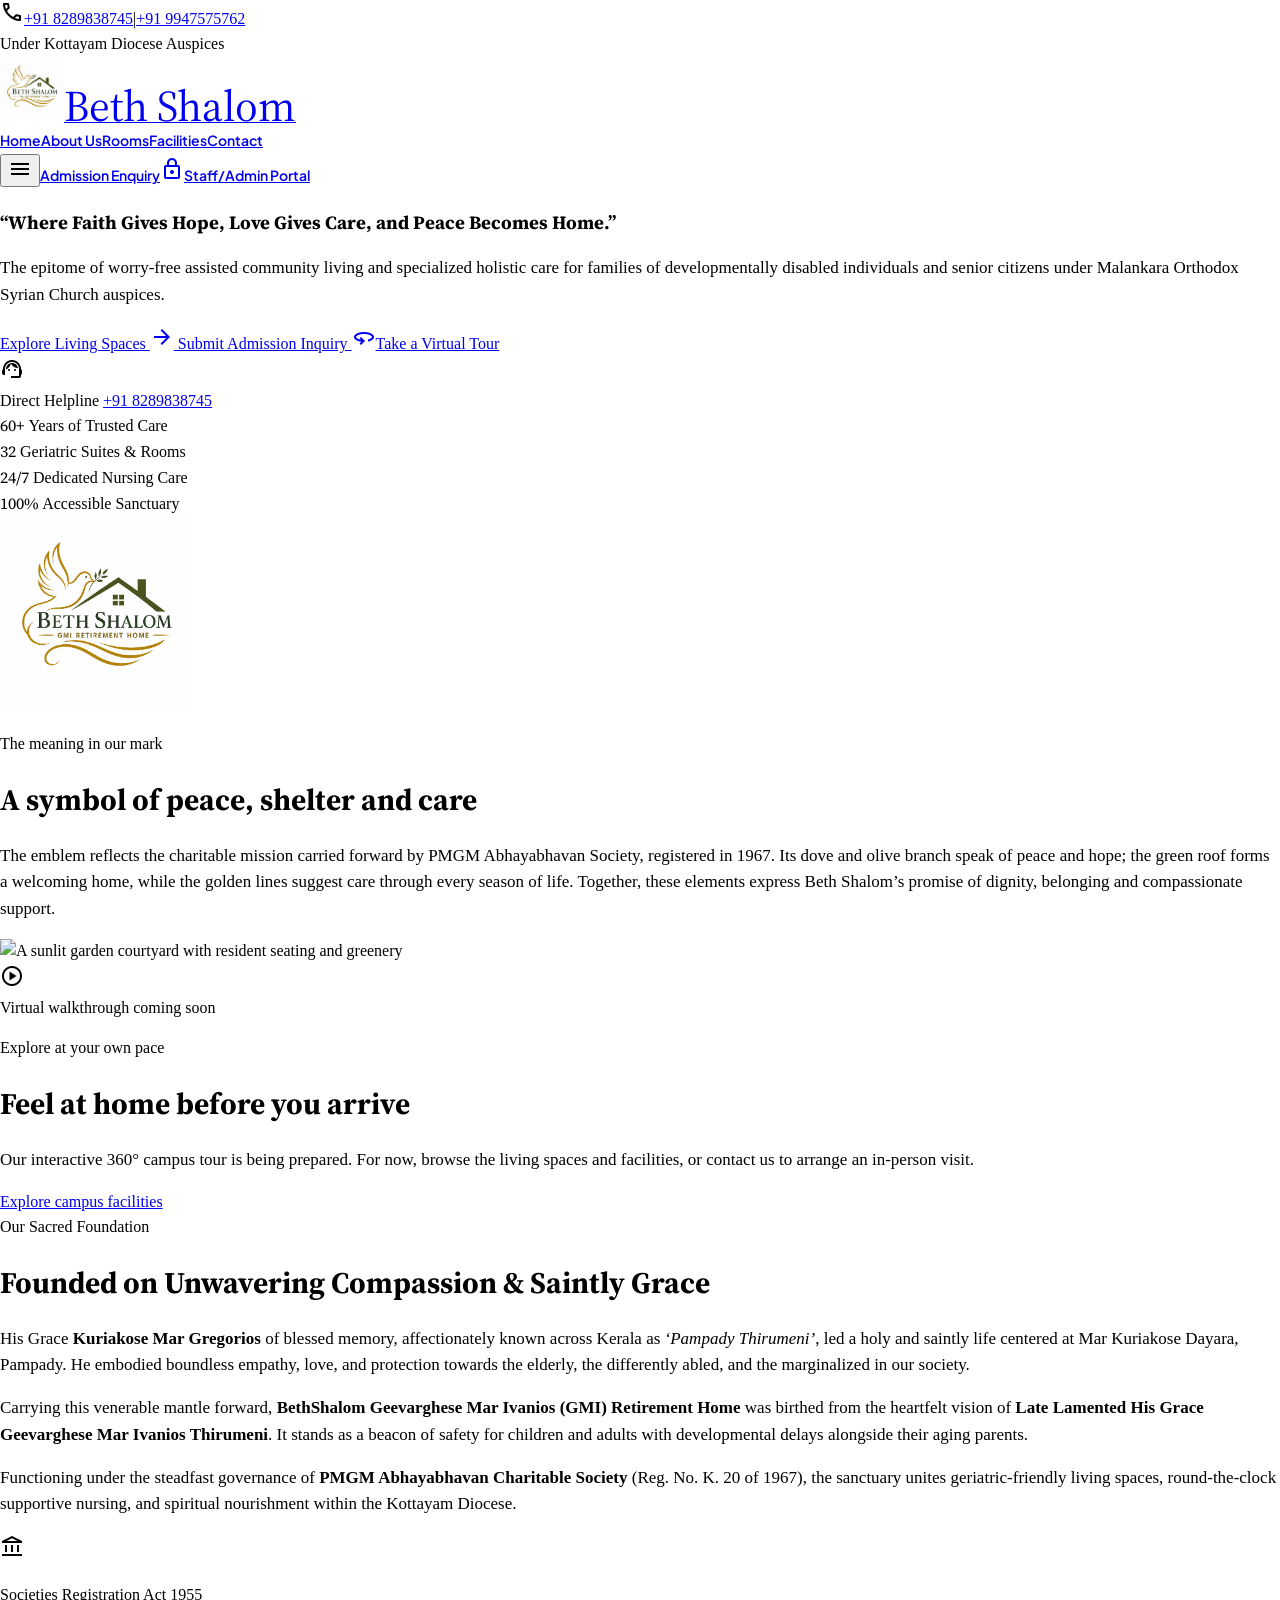
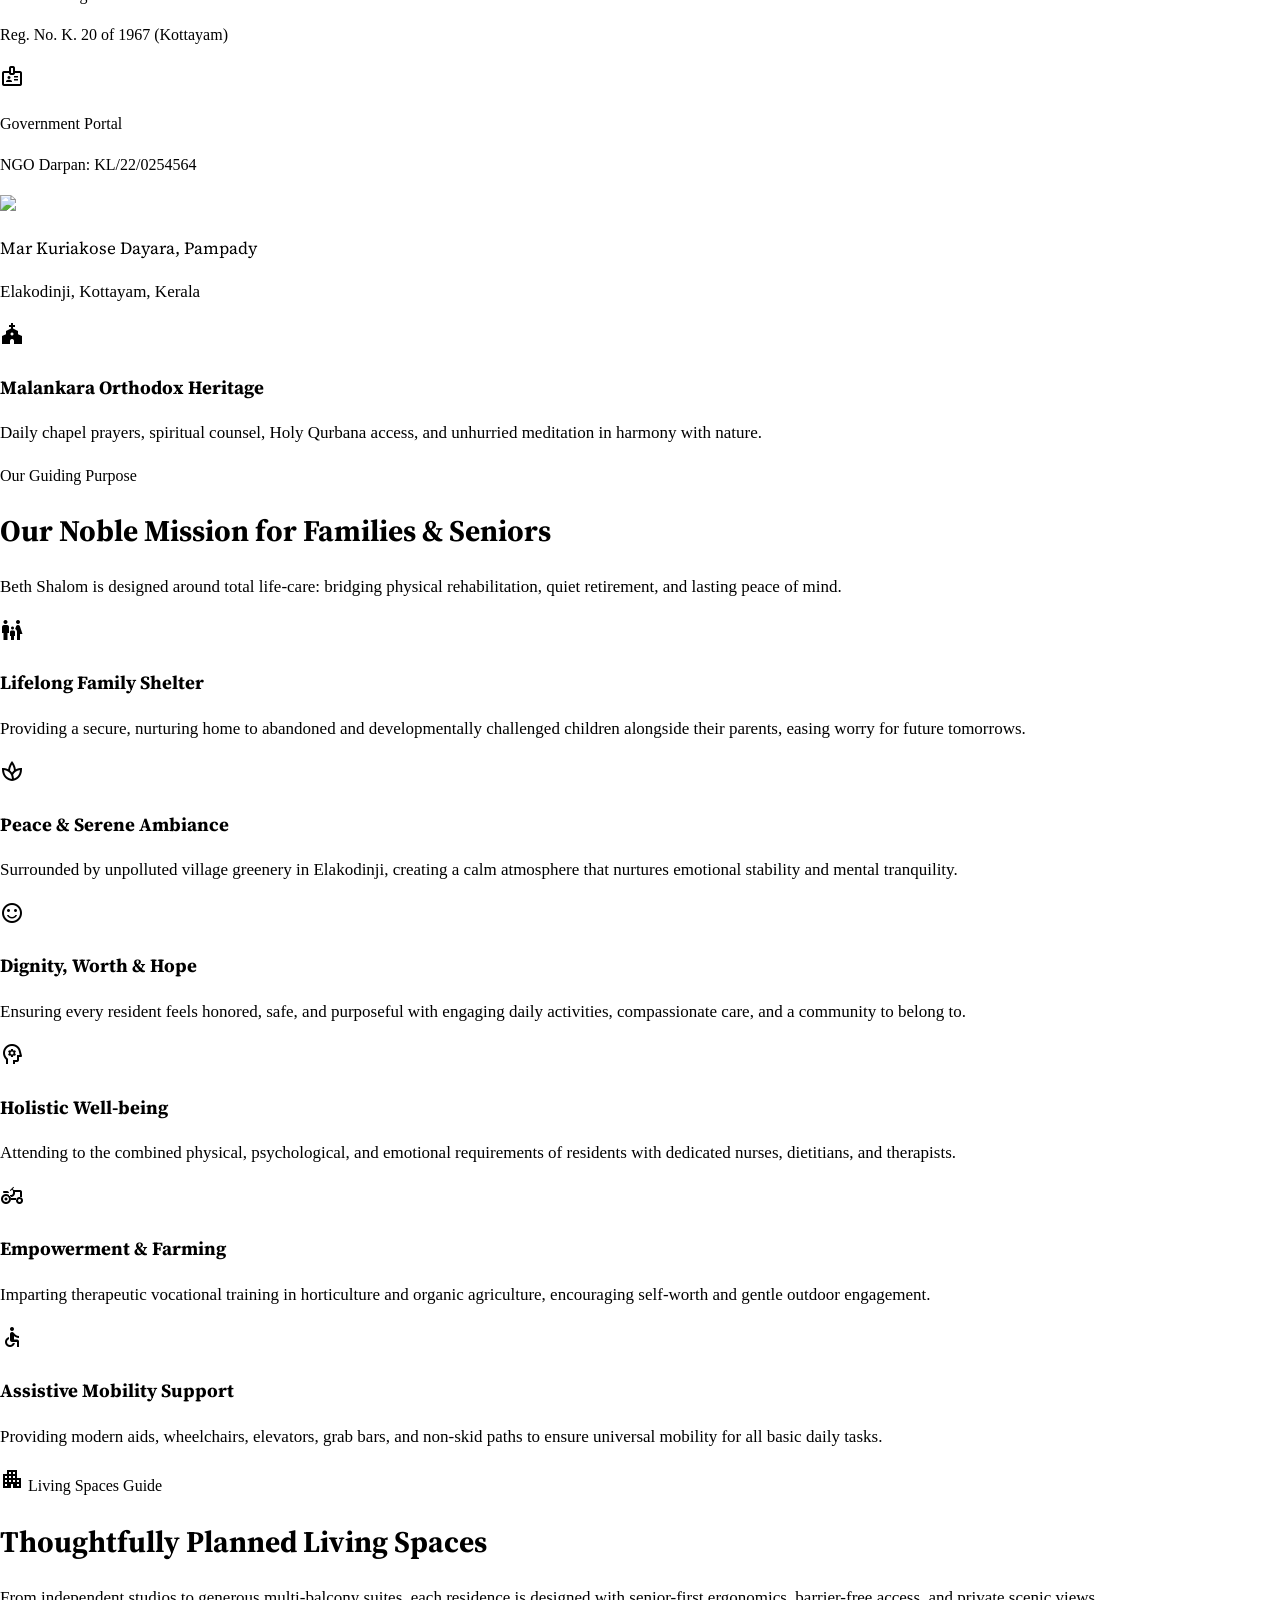
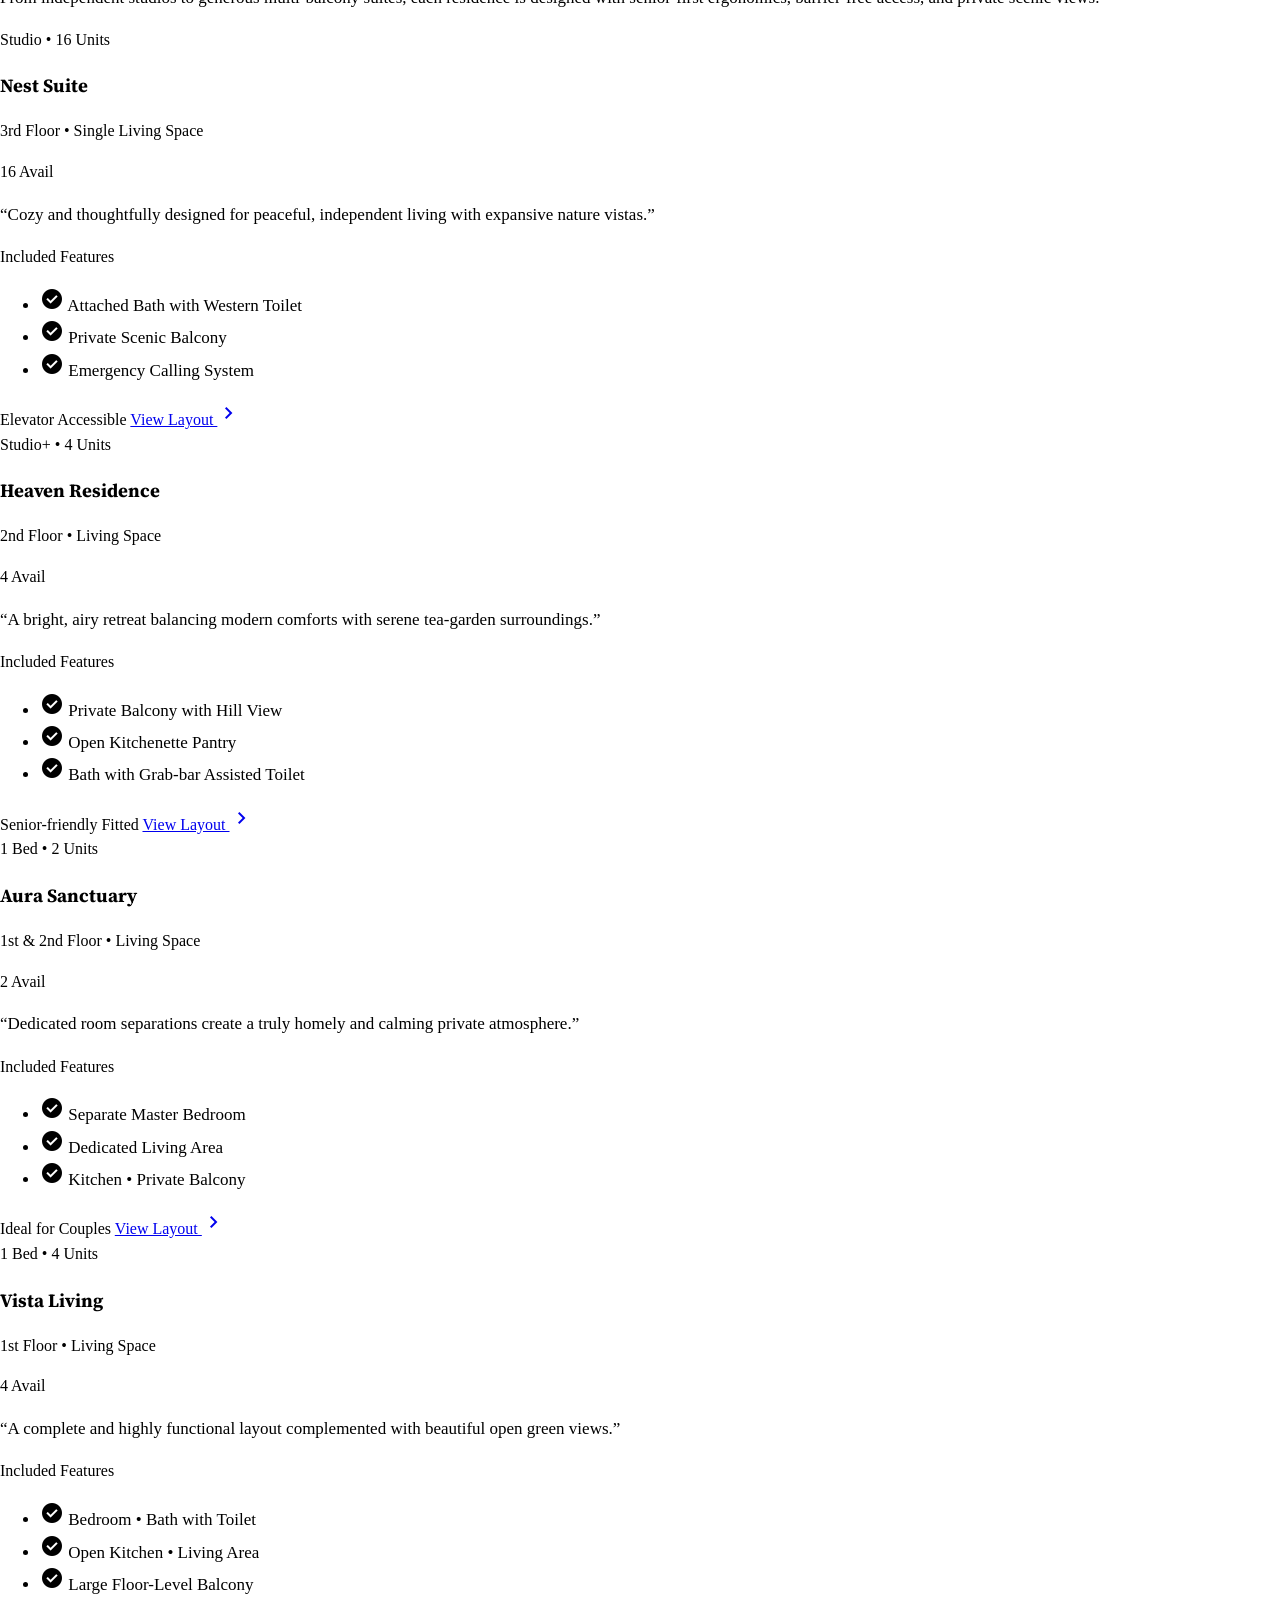
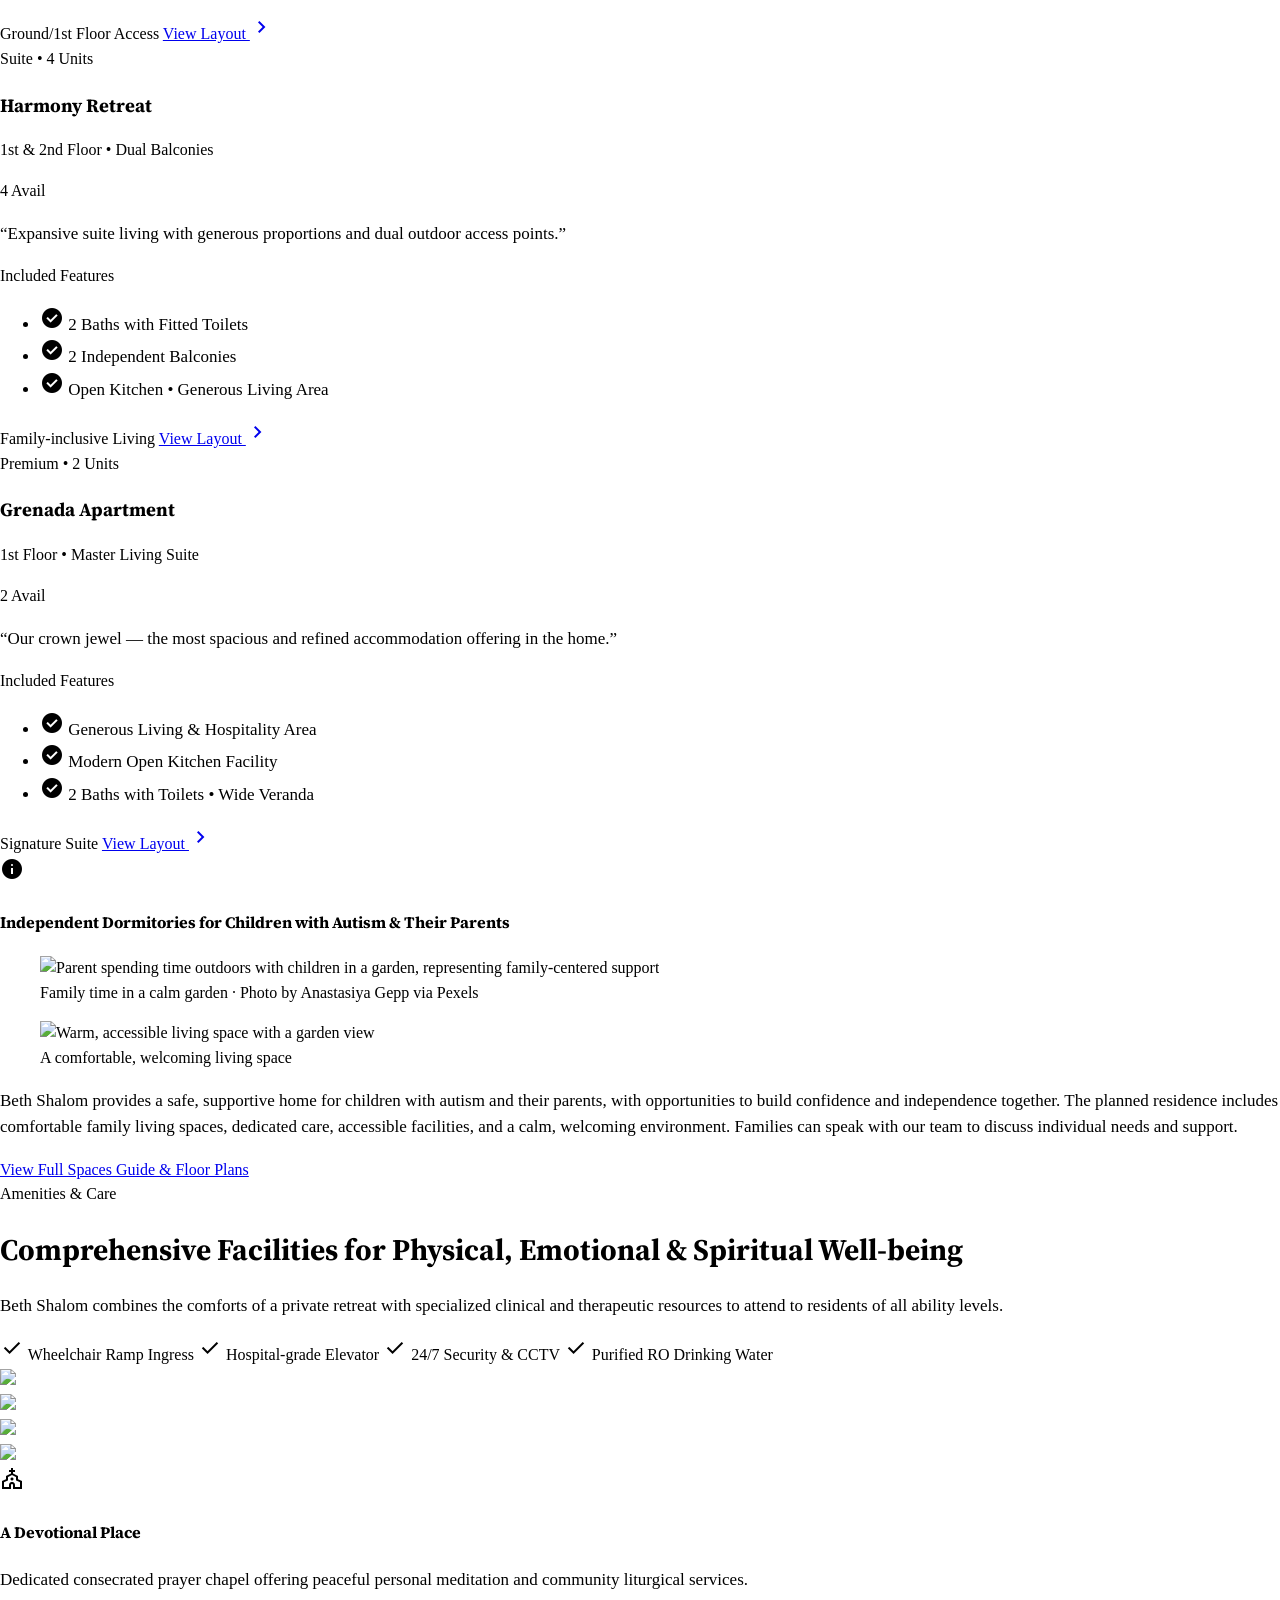
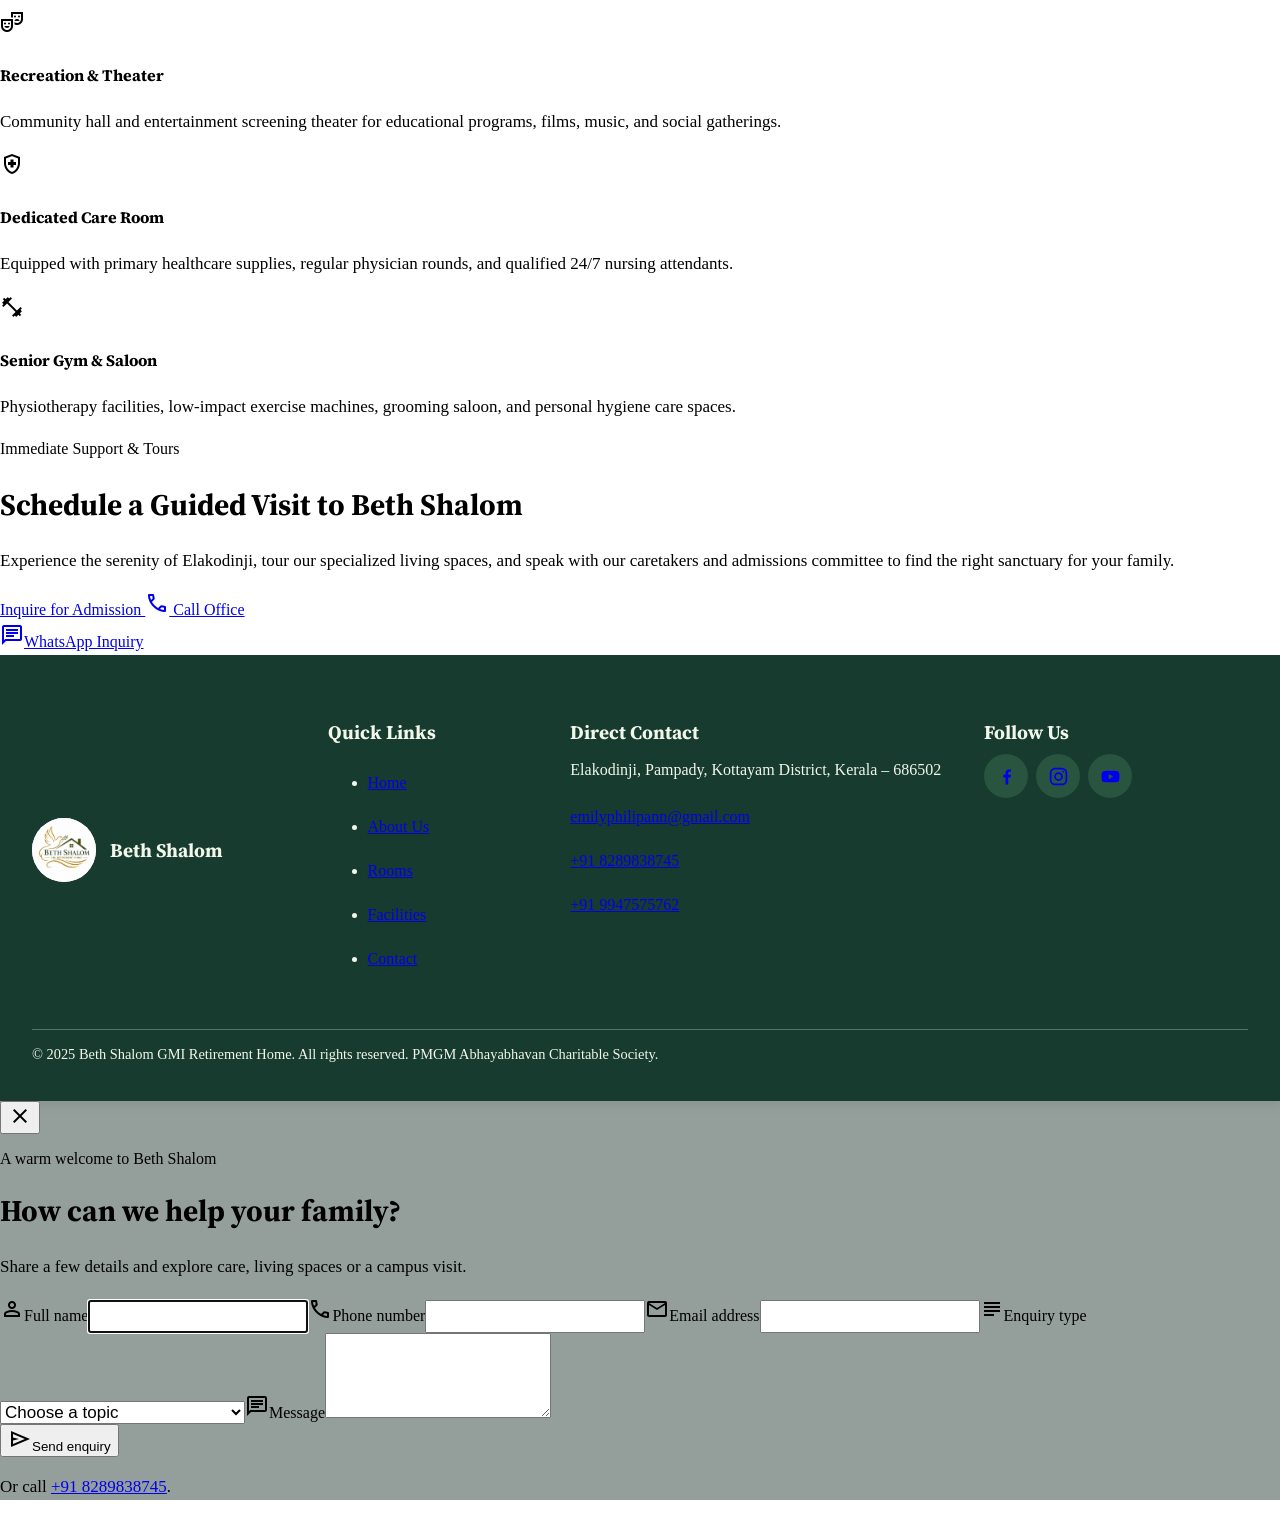
==== BethShalom.html @ 4e487f6e "updated" ====
<!DOCTYPE html><html lang="en"><head><meta charset="utf-8"/><meta content="width=device-width, initial-scale=1.0" name="viewport"/><title>Beth Shalom GMI Retirement Home</title><link href="https://fonts.googleapis.com" rel="preconnect"/><link crossorigin="" href="https://fonts.gstatic.com" rel="preconnect"/><link href="https://fonts.googleapis.com/css2?family=Source+Serif+4:wght@400;500;600;700&amp;family=Source+Sans+3:wght@400;500;600;700&amp;display=swap" rel="stylesheet"/><link href="https://fonts.googleapis.com/css2?family=Material+Symbols+Outlined:opsz,wght,FILL,GRAD@24,400,0,0" rel="stylesheet"/>
<link href="https://fonts.googleapis.com/css2?family=Material+Symbols+Outlined:wght,FILL@100..700,0..1&amp;display=swap" rel="stylesheet"/><style>@layer base{html,body{margin:0;padding:0;}body{overscroll-behavior:none;}main>:first-child{margin-top:0!important;}main>:last-child{margin-bottom:0!important;}}::-webkit-scrollbar{display:none;}</style><script src="https://cdn.tailwindcss.com"></script><script id="tailwind-config">tailwind.config = {
    darkMode: "class",
    theme: {
      extend: {
        "colors": {
          "outline-variant": "#c1c8c3",
          "on-error": "#ffffff",
          "on-secondary-fixed-variant": "#1e5031",
          "surface-container-highest": "#d8e5e2",
          "inverse-surface": "#273331",
          "on-secondary": "#ffffff",
          "surface-variant": "#d8e5e2",
          "surface-bright": "#effcf9",
          "on-primary-container": "#86a496",
          "surface": "#effcf9",
          "inverse-on-surface": "#e6f4f0",
          "surface-tint": "#486458",
          "secondary-container": "#b6edc2",
          "on-primary": "#ffffff",
          "secondary-fixed-dim": "#9dd3aa",
          "primary-fixed-dim": "#aecebe",
          "on-tertiary-fixed-variant": "#5a4300",
          "on-error-container": "#93000a",
          "surface-container-lowest": "#ffffff",
          "tertiary": "#2a1e00",
          "error": "#ba1a1a",
          "primary-container": "#1e3a2f",
          "on-secondary-container": "#3b6d4b",
          "surface-container": "#e3f1ed",
          "on-surface": "#121e1c",
          "outline": "#727974",
          "on-secondary-fixed": "#00210e",
          "secondary-fixed": "#b9efc5",
          "on-surface-variant": "#424844",
          "on-primary-fixed-variant": "#304c41",
          "primary-fixed": "#caeada",
          "tertiary-fixed": "#ffdf98",
          "secondary": "#376847",
          "surface-container-low": "#e9f7f3",
          "surface-container-high": "#ddebe8",
          "tertiary-container": "#443200",
          "on-tertiary-container": "#c19823",
          "on-tertiary": "#ffffff",
          "inverse-primary": "#aecebe",
          "surface-dim": "#cfddd9",
          "on-tertiary-fixed": "#251a00",
          "on-background": "#121e1c",
          "primary": "#07241a",
          "on-primary-fixed": "#032017",
          "background": "#effcf9",
          "tertiary-fixed-dim": "#eec14b",
          "error-container": "#ffdad6"
        },
        "borderRadius": {
          "DEFAULT": "0.25rem",
          "lg": "0.5rem",
          "xl": "0.75rem",
          "full": "9999px"
        },
        "spacing": {
          "space-xl": "3rem",
          "space-md": "1.25rem",
          "gutter-mobile": "1rem",
          "space-xs": "0.375rem",
          "space-sm": "0.75rem",
          "space-lg": "2rem",
          "margin": "3rem",
          "gutter": "1.5rem",
          "margin-mobile": "1.25rem"
        },
        "fontFamily": {
          "headline-sm": [
            "\"Plus Jakarta Sans\""
          ],
          "headline-xl": [
            "\"Plus Jakarta Sans\""
          ],
          "body-lg": [
            "Source Sans 3"
          ],
          "headline-lg-mobile": [
            "\"Plus Jakarta Sans\""
          ],
          "headline-xl-mobile": [
            "\"Plus Jakarta Sans\""
          ],
          "headline-lg": [
            "\"Plus Jakarta Sans\""
          ],
          "headline-md": [
            "\"Plus Jakarta Sans\""
          ],
          "label-lg": [
            "Source Sans 3"
          ],
          "body-sm": [
            "Source Sans 3"
          ],
          "body-md": [
            "Source Sans 3"
          ],
          "label-md": [
            "Source Sans 3"
          ],
          "label-sm": [
            "Source Sans 3"
          ]
        },
        "fontSize": {
          "headline-sm": [
            "22px",
            {
              "lineHeight": "30px",
              "fontWeight": "600"
            }
          ],
          "headline-xl": [
            "48px",
            {
              "lineHeight": "56px",
              "fontWeight": "600"
            }
          ],
          "body-lg": [
            "19px",
            {
              "lineHeight": "30px",
              "fontWeight": "400"
            }
          ],
          "headline-lg-mobile": [
            "28px",
            {
              "lineHeight": "36px",
              "fontWeight": "600"
            }
          ],
          "headline-xl-mobile": [
            "34px",
            {
              "lineHeight": "42px",
              "fontWeight": "600"
            }
          ],
          "headline-lg": [
            "36px",
            {
              "lineHeight": "44px",
              "fontWeight": "600"
            }
          ],
          "headline-md": [
            "26px",
            {
              "lineHeight": "34px",
              "fontWeight": "600"
            }
          ],
          "label-lg": [
            "16px",
            {
              "lineHeight": "22px",
              "fontWeight": "600"
            }
          ],
          "body-sm": [
            "15px",
            {
              "lineHeight": "22px",
              "fontWeight": "400"
            }
          ],
          "body-md": [
            "17px",
            {
              "lineHeight": "26px",
              "fontWeight": "400"
            }
          ],
          "label-md": [
            "14px",
            {
              "lineHeight": "20px",
              "fontWeight": "600"
            }
          ],
          "label-sm": [
            "12px",
            {
              "lineHeight": "16px",
              "fontWeight": "600"
            }
          ]
        }
      },
    },
  }</script><style id="beth-shalom-type-and-responsive-updates">.text-body-md,.text-body-sm,.text-body-lg{font-size:12pt!important;line-height:1.55!important}.font-headline-xl,.font-headline-lg,.font-headline-md,.font-headline-sm{font-family:'Source Serif 4',serif!important}header nav a{font-size:14pt!important;line-height:1.25!important}@media(max-width:640px){header nav a{font-size:14px!important}.font-body-lg{font-size:12pt!important}}.font-headline-xl,.font-headline-lg,.font-headline-md,.font-headline-sm,h1,h2,h3,h4,h5,h6{font-family:'Source Serif 4',serif!important}header nav a{font-family:'Source Serif 4',serif!important}header [data-path="home"] .font-headline-sm{font-family:'Source Serif 4',serif!important;font-size:clamp(2rem,3.4vw,48px)!important;line-height:1.05!important}@media(max-width:640px){header [data-path="home"] .font-headline-sm{font-size:32px!important}}

#enquiry-welcome-modal.enquiry-backdrop{background:rgba(12,34,27,.44);backdrop-filter:blur(6px);-webkit-backdrop-filter:blur(6px);opacity:0;transition:opacity .24s ease}
#enquiry-welcome-modal.enquiry-backdrop.enquiry-open{opacity:1}
#enquiry-welcome-modal .enquiry-dialog-panel{opacity:0;transform:translateY(14px) scale(.985);transition:opacity .24s ease,transform .24s cubic-bezier(.2,.75,.25,1)}
#enquiry-welcome-modal.enquiry-open .enquiry-dialog-panel{opacity:1;transform:translateY(0) scale(1)}
@media(prefers-reduced-motion:reduce){#enquiry-welcome-modal.enquiry-backdrop,#enquiry-welcome-modal .enquiry-dialog-panel{transition:none}}
</style><style id="beth-shalom-responsive-navigation">
.mobile-menu-panel{max-height:0;opacity:0;transform:translateY(-8px);overflow:hidden;transition:max-height .26s ease,opacity .18s ease,transform .22s ease;will-change:max-height,opacity,transform}
.mobile-menu-panel.is-open{max-height:calc(100dvh - 7rem);opacity:1;transform:translateY(0)}
.mobile-menu-scroll{max-height:calc(100dvh - 7.5rem);overflow-y:auto;overscroll-behavior:contain}
@media(prefers-reduced-motion:reduce){.mobile-menu-panel{transition:none}}@media(max-width:360px){header [data-path="home"]{gap:.5rem!important}header [data-path="home"] img{width:44px!important;height:44px!important}header [data-path="home"] .font-headline-sm{font-size:28px!important}header [data-path="home"] .font-label-sm{font-size:9px!important;letter-spacing:.08em!important}header [data-mobile-menu-toggle]{width:44px!important;height:44px!important}}@media(max-width:480px){#view-mode-group{width:100%;max-width:100%;min-width:0;flex-wrap:wrap}#view-mode-group button{flex:1 1 auto;min-width:0;justify-content:center;white-space:normal}#page-p-04 .grid.grid-cols-2 .flex.items-center>div{min-width:0;overflow-wrap:anywhere}#page-p-04 .grid.grid-cols-2 .flex.items-center{min-width:0}}
</style><link rel="stylesheet" href="https://fonts.googleapis.com/css2?family=Plus+Jakarta+Sans:wght@600&amp;display=swap">
<link rel="stylesheet" href="assets/public-site.css">
</head><body><section id="page-p-01" class="bg-surface font-body-md text-body-md text-on-surface antialiased" data-page="P-01"><header class="fixed top-0 left-0 right-0 z-50 bg-surface/90 backdrop-blur-md shadow-[0_2px_12px_rgba(7,36,26,0.06)]"><div class="bg-surface-container-low py-1.5 px-margin-mobile md:px-margin"><div class="max-w-7xl mx-auto flex flex-wrap items-center justify-between gap-y-1 text-on-surface-variant"><div class="flex items-center gap-space-sm font-label-sm text-label-sm"><span class="flex items-center gap-1"><span class="material-symbols-outlined text-[16px] text-secondary">call</span><a class="hover:text-primary transition-colors" href="tel:+918289838745">+91 8289838745</a></span><span class="opacity-40">|</span><a class="hover:text-primary transition-colors" href="tel:+919947575762">+91 9947575762</a></div><div class="flex items-center gap-space-md font-label-sm text-label-sm"><span class="hidden sm:inline-block text-on-surface-variant opacity-80">Under Kottayam Diocese Auspices</span></div></div></div><div class="h-20 max-w-7xl mx-auto px-margin-mobile md:px-margin flex items-center justify-between gap-space-md"><a class="flex items-center gap-3 focus:outline-none focus:ring-2 focus:ring-tertiary-fixed-dim rounded-lg p-1 shrink-0" data-path="home" href="#home"><img src="assets/beth-shalom-logo.jpeg" alt="Beth Shalom logo" class="w-14 h-14 sm:w-16 sm:h-16 object-contain rounded-full bg-white p-0.5 shrink-0" width="64" height="64" loading="eager"/><span class="flex flex-col"><span class="font-headline-sm text-headline-sm text-primary tracking-tight font-bold">Beth Shalom</span></span></a><nav aria-label="Primary navigation" class="hidden xl:flex items-center gap-1 font-label-md text-label-md" data-active-classes="text-primary font-bold bg-surface-container rounded-lg"><a aria-current="page" class="px-space-sm py-2 transition-colors text-primary font-bold bg-surface-container rounded-lg" data-path="home" href="#home">Home</a><a class="px-space-sm py-2 text-on-surface-variant hover:text-on-surface hover:bg-surface-container transition-colors rounded-lg" data-path="about-us" href="#about-us">About Us</a><a class="px-space-sm py-2 text-on-surface-variant hover:text-on-surface hover:bg-surface-container transition-colors rounded-lg" data-path="rooms" href="#rooms">Rooms</a><a class="px-space-sm py-2 text-on-surface-variant hover:text-on-surface hover:bg-surface-container transition-colors rounded-lg" data-path="facilities" href="#facilities">Facilities</a><a class="px-space-sm py-2 text-on-surface-variant hover:text-on-surface hover:bg-surface-container transition-colors rounded-lg" data-path="contact" href="#contact">Contact</a></nav><div class="flex items-center gap-space-sm"><button type="button" data-mobile-menu-toggle aria-controls="mobile-nav-p-01" aria-expanded="false" aria-label="Open navigation menu" class="xl:hidden inline-flex h-12 w-12 shrink-0 items-center justify-center rounded-xl border border-outline-variant/50 bg-surface-container-low text-primary shadow-sm transition hover:bg-surface-container focus:outline-none focus:ring-2 focus:ring-secondary"><span data-menu-icon class="material-symbols-outlined text-[24px]">menu</span></button><a class="hidden xl:inline-flex items-center justify-center min-h-[48px] px-space-md py-2.5 rounded-full bg-primary-container text-on-primary font-label-md text-label-md hover:bg-primary transition-all duration-200 shadow-sm focus:outline-none focus:ring-2 focus:ring-tertiary-fixed-dim focus:ring-offset-2" data-path="admission-inquiry" href="#admission-inquiry">Admission Enquiry</a><a class="hidden xl:inline-flex min-h-[48px] items-center gap-1 text-secondary hover:text-primary transition-colors font-medium" data-path="staff-admin-portal" href="#staff-admin-portal"><span class="material-symbols-outlined text-[16px]">lock</span>Staff/Admin Portal</a>

</div></div><div id="mobile-nav-p-01" data-mobile-nav-panel class="mobile-menu-panel hidden absolute left-0 right-0 top-full z-[60] border-t border-outline-variant/30 bg-[#f8fbf8] shadow-xl backdrop-blur-xl xl:hidden" hidden><div class="mobile-menu-scroll max-w-7xl mx-auto px-margin-mobile py-3 md:px-margin"><nav aria-label="Mobile primary navigation" class="flex flex-col gap-1"><a aria-current="page" class="w-full min-h-[48px] px-3 py-3 transition-colors text-primary font-bold bg-surface-container rounded-lg" data-path="home" href="#home">Home</a><a class="w-full min-h-[48px] px-3 py-3 text-on-surface-variant hover:text-on-surface hover:bg-surface-container transition-colors rounded-lg" data-path="about-us" href="#about-us">About Us</a><a class="w-full min-h-[48px] px-3 py-3 text-on-surface-variant hover:text-on-surface hover:bg-surface-container transition-colors rounded-lg" data-path="rooms" href="#rooms">Rooms</a><a class="w-full min-h-[48px] px-3 py-3 text-on-surface-variant hover:text-on-surface hover:bg-surface-container transition-colors rounded-lg" data-path="facilities" href="#facilities">Facilities</a><a class="w-full min-h-[48px] px-3 py-3 text-on-surface-variant hover:text-on-surface hover:bg-surface-container transition-colors rounded-lg" data-path="contact" href="#contact">Contact</a></nav><div class="mt-3 grid grid-cols-1 gap-2 border-t border-outline-variant/30 pt-3 sm:grid-cols-2"><a class="inline-flex min-h-[48px] w-full items-center justify-center rounded-full bg-primary-container px-4 py-3 text-on-primary font-label-md text-label-md shadow-sm hover:bg-primary" data-path="admission-inquiry" href="#admission-inquiry">Admission Enquiry</a><a class="flex min-h-[48px] w-full items-center gap-2 rounded-xl bg-surface-container-low px-3 py-3 font-label-md text-label-md text-secondary hover:bg-surface-container" data-path="staff-admin-portal" href="#staff-admin-portal"><span class="material-symbols-outlined text-[16px]">lock</span>Staff/Admin Portal</a></div></div></div></header><main class="w-full pt-20 bg-surface min-h-[calc(100vh-80px)]"><div class="flex flex-col w-full">
<!-- ================= HERO SECTION ================= -->
<section class="relative w-full overflow-hidden bg-primary text-on-primary">
<!-- Ambient Backdrop Gradient & Vignette -->
<div class="absolute inset-0 bg-gradient-to-r from-black/55 via-black/20 to-transparent z-10"></div>
<div class="absolute inset-0 bg-cover bg-center opacity-100 scale-105 transform duration-1000 ease-out" data-alt="Older women sharing a conversation in the garden of a welcoming residence" style="background-image: url('assets/home-hero-residents.png')"></div>
<div class="relative z-20 max-w-7xl mx-auto px-margin-mobile md:px-margin py-16 md:py-24 lg:py-28 flex flex-col justify-center min-h-[580px]">
<!-- Overline Pill Badge -->

<!-- Main Motto Headline -->
<h1 class="font-headline-xl text-headline-lg-mobile md:text-headline-xl text-surface-bright max-w-4xl tracking-tight mb-6 leading-tight">
        “Where Faith Gives Hope, Love Gives Care, and Peace Becomes Home.”
      </h1>
<!-- Subtitle -->
<p class="font-body-lg text-body-lg text-surface-container-highest max-w-3xl mb-10 leading-relaxed font-normal opacity-95">
        The epitome of worry-free assisted community living and specialized holistic care for families of developmentally disabled individuals and senior citizens under Malankara Orthodox Syrian Church auspices.
      </p>
<!-- CTA Buttons & Direct Hotline -->
<div class="flex flex-wrap items-center gap-4">
<a class="inline-flex items-center justify-center min-h-[52px] px-8 rounded-full bg-secondary text-on-secondary font-label-lg text-label-lg hover:bg-secondary/90 transition-all duration-200 shadow-md focus:outline-none focus:ring-4 focus:ring-tertiary-fixed-dim/40 hover:-translate-y-0.5" data-path="rooms" href="#rooms">
          Explore Living Spaces
          <span class="material-symbols-outlined ml-2 text-[20px]">arrow_forward</span>
</a>
<a class="inline-flex items-center justify-center min-h-[52px] px-8 rounded-full bg-surface-container-lowest text-primary font-label-lg text-label-lg hover:bg-surface-bright transition-all duration-200 shadow-md focus:outline-none focus:ring-4 focus:ring-tertiary-fixed-dim/40" data-path="admission-inquiry" href="#admission-inquiry">
          Submit Admission Inquiry
        </a>
<a class="inline-flex items-center justify-center min-h-[52px] px-8 rounded-full border border-white/70 bg-white/15 text-surface-bright font-label-lg text-label-lg backdrop-blur-sm hover:bg-white/25 transition-all duration-200 focus:outline-none focus:ring-4 focus:ring-tertiary-fixed-dim/40" href="#home-virtual-tour"><span class="material-symbols-outlined mr-2 text-[20px]">360</span>Take a Virtual Tour</a>
<div class="flex items-center gap-3 pl-2 sm:pl-4 text-surface-container-highest">
<span class="material-symbols-outlined text-tertiary-fixed-dim text-[24px]">support_agent</span>
<div class="flex flex-col">
<span class="font-label-sm text-label-sm text-surface-container-highest/80">Direct Helpline</span>
<a class="font-label-md text-label-md text-surface-bright hover:underline font-semibold" href="tel:+918289838745">+91 8289838745</a>
</div>
</div>
</div>
<!-- Quick Metrics Strip -->
<div class="grid grid-cols-2 sm:grid-cols-4 gap-4 mt-12 pt-8 border-t border-surface-container-highest/20 max-w-4xl">
<div class="flex flex-col">
<span class="font-headline-md text-headline-md text-tertiary-fixed-dim">60+</span>
<span class="font-body-sm text-body-sm text-surface-container-highest/80">Years of Trusted Care</span>
</div>
<div class="flex flex-col">
<span class="font-headline-md text-headline-md text-tertiary-fixed-dim">32</span>
<span class="font-body-sm text-body-sm text-surface-container-highest/80">Geriatric Suites &amp; Rooms</span>
</div>
<div class="flex flex-col">
<span class="font-headline-md text-headline-md text-tertiary-fixed-dim">24/7</span>
<span class="font-body-sm text-body-sm text-surface-container-highest/80">Dedicated Nursing Care</span>
</div>
<div class="flex flex-col">
<span class="font-headline-md text-headline-md text-tertiary-fixed-dim">100%</span>
<span class="font-body-sm text-body-sm text-surface-container-highest/80">Accessible Sanctuary</span>
</div>
</div>
</div>
</section>
<section class="w-full py-space-xl bg-surface-container-low" aria-labelledby="logo-story-heading"><div class="max-w-7xl mx-auto px-margin-mobile md:px-margin grid grid-cols-1 md:grid-cols-[220px_1fr] gap-space-lg items-center"><div class="mx-auto w-48 h-48 rounded-full bg-white p-3 shadow-sm"><img src="assets/beth-shalom-logo.jpeg" alt="Beth Shalom logo: a dove, olive branch and welcoming home" class="w-full h-full object-contain" width="192" height="192" loading="lazy"/></div><div><p class="font-label-sm text-label-sm uppercase tracking-widest text-secondary mb-2">The meaning in our mark</p><h2 id="logo-story-heading" class="font-headline-lg text-headline-lg text-primary mb-3">A symbol of peace, shelter and care</h2><p class="font-body-md text-body-md text-on-surface-variant max-w-3xl">The emblem reflects the charitable mission carried forward by PMGM Abhayabhavan Society, registered in 1967. Its dove and olive branch speak of peace and hope; the green roof forms a welcoming home, while the golden lines suggest care through every season of life. Together, these elements express Beth Shalom’s promise of dignity, belonging and compassionate support.</p></div></div></section><section id="home-virtual-tour" class="w-full py-space-xl bg-surface" aria-labelledby="virtual-tour-heading"><div class="max-w-7xl mx-auto px-margin-mobile md:px-margin grid grid-cols-1 lg:grid-cols-2 gap-space-lg items-center"><div class="rounded-2xl overflow-hidden bg-primary-container aspect-[16/9] relative"><img src="https://lh3.googleusercontent.com/aida-public/[base64]" alt="A sunlit garden courtyard with resident seating and greenery" class="w-full h-full object-cover" loading="lazy"/><div class="absolute inset-0 bg-primary/35 flex items-center justify-center"><span class="material-symbols-outlined text-white text-6xl" aria-hidden="true">play_circle</span></div><span class="absolute bottom-3 left-3 rounded-full bg-surface/90 px-3 py-1 font-label-sm text-label-sm text-on-surface-variant">Virtual walkthrough coming soon</span></div><div><p class="font-label-sm text-label-sm uppercase tracking-widest text-secondary mb-2">Explore at your own pace</p><h2 id="virtual-tour-heading" class="font-headline-lg text-headline-lg text-primary mb-3">Feel at home before you arrive</h2><p class="font-body-md text-body-md text-on-surface-variant mb-space-md">Our interactive 360° campus tour is being prepared. For now, browse the living spaces and facilities, or contact us to arrange an in-person visit.</p><a class="inline-flex items-center justify-center min-h-[48px] px-space-md rounded-full bg-primary text-on-primary font-label-md text-label-md hover:bg-primary-container transition-colors" href="#facilities">Explore campus facilities</a></div></div></section><!-- ================= HERITAGE & SPIRITUAL VISION SPOTLIGHT ================= -->
<section class="w-full bg-surface-container-low py-16 lg:py-24">
<div class="max-w-7xl mx-auto px-margin-mobile md:px-margin">
<div class="grid grid-cols-1 lg:grid-cols-12 gap-8 lg:gap-12 items-center">
<!-- Left: Text Narrative -->
<div class="lg:col-span-7 flex flex-col">
<div class="flex items-center gap-2 mb-3">
<span class="w-8 h-[2px] bg-secondary"></span>
<span class="font-label-md text-label-md text-secondary uppercase tracking-widest">Our Sacred Foundation</span>
</div>
<h2 class="font-headline-lg text-headline-lg-mobile md:text-headline-lg text-primary tracking-tight mb-6">
            Founded on Unwavering Compassion &amp; Saintly Grace
          </h2>
<div class="space-y-4 font-body-md text-body-md text-on-surface-variant leading-relaxed">
<p>
              His Grace <strong class="text-on-surface font-semibold">Kuriakose Mar Gregorios</strong> of blessed memory, affectionately known across Kerala as <em class="text-primary font-serif">‘Pampady Thirumeni’</em>, led a holy and saintly life centered at Mar Kuriakose Dayara, Pampady. He embodied boundless empathy, love, and protection towards the elderly, the differently abled, and the marginalized in our society.
            </p>
<p>
              Carrying this venerable mantle forward, <strong class="text-on-surface font-semibold">BethShalom Geevarghese Mar Ivanios (GMI) Retirement Home</strong> was birthed from the heartfelt vision of <strong class="text-on-surface font-semibold">Late Lamented His Grace Geevarghese Mar Ivanios Thirumeni</strong>. It stands as a beacon of safety for children and adults with developmental delays alongside their aging parents.
            </p>
<p>
              Functioning under the steadfast governance of <strong class="text-primary font-semibold">PMGM Abhayabhavan Charitable Society</strong> (Reg. No. K. 20 of 1967), the sanctuary unites geriatric-friendly living spaces, round-the-clock supportive nursing, and spiritual nourishment within the Kottayam Diocese.
            </p>
</div>
<!-- Registration Credentials Chip Card -->
<div class="mt-8 p-5 rounded-xl bg-surface-container flex flex-wrap items-center justify-between gap-4 shadow-sm">
<div class="flex items-center gap-3">
<div class="w-10 h-10 rounded-full bg-secondary-container flex items-center justify-center text-on-secondary-container">
<span class="material-symbols-outlined text-[20px]">account_balance</span>
</div>
<div>
<p class="font-label-sm text-label-sm text-on-surface-variant">Societies Registration Act 1955</p>
<p class="font-label-md text-label-md text-primary font-semibold">Reg. No. K. 20 of 1967 (Kottayam)</p>
</div>
</div>
<div class="flex items-center gap-3">
<div class="w-10 h-10 rounded-full bg-surface-container-high flex items-center justify-center text-primary">
<span class="material-symbols-outlined text-[20px]">badge</span>
</div>
<div>
<p class="font-label-sm text-label-sm text-on-surface-variant">Government Portal</p>
<p class="font-label-md text-label-md text-primary font-semibold">NGO Darpan: KL/22/0254564</p>
</div>
</div>
</div>
</div>
<!-- Right: Visual Composition -->
<div class="lg:col-span-5 flex flex-col gap-4">
<div class="relative rounded-2xl overflow-hidden shadow-lg bg-surface-container-highest">
<img class="w-full h-80 lg:h-96 object-cover" data-alt="High quality architectural view of Beth Shalom GMI Retirement Home with terracotta brick façade, white balconies and red tile eaves set against rolling green Kerala hills and rubber plantation groves" src="https://lh3.googleusercontent.com/aida-public/[base64]"/>
<div class="absolute bottom-0 inset-x-0 bg-gradient-to-t from-primary/90 via-primary/50 to-transparent p-6 text-on-primary">
<p class="font-headline-sm text-headline-sm text-surface-bright">Mar Kuriakose Dayara, Pampady</p>
<p class="font-body-sm text-body-sm text-surface-container-highest">Elakodinji, Kottayam, Kerala</p>
</div>
</div>
<div class="p-5 rounded-xl bg-surface-container-highest flex items-start gap-4 shadow-sm">
<span class="material-symbols-outlined text-secondary text-[28px] shrink-0 mt-0.5" style="font-variation-settings: 'FILL' 1;">church</span>
<div class="flex flex-col">
<h3 class="font-headline-sm text-headline-sm text-primary">Malankara Orthodox Heritage</h3>
<p class="font-body-sm text-body-sm text-on-surface-variant mt-1">
                Daily chapel prayers, spiritual counsel, Holy Qurbana access, and unhurried meditation in harmony with nature.
              </p>
</div>
</div>
</div>
</div>
</div>
</section>
<!-- ================= CORE MISSION PILLARS ================= -->
<section class="w-full bg-surface py-16 lg:py-20">
<div class="max-w-7xl mx-auto px-margin-mobile md:px-margin">
<div class="flex flex-col md:flex-row md:items-end justify-between gap-6 mb-12">
<div class="max-w-2xl">
<div class="flex items-center gap-2 mb-2">
<span class="w-8 h-[2px] bg-secondary"></span>
<span class="font-label-md text-label-md text-secondary uppercase tracking-widest">Our Guiding Purpose</span>
</div>
<h2 class="font-headline-lg text-headline-lg-mobile md:text-headline-lg text-primary tracking-tight">
            Our Noble Mission for Families &amp; Seniors
          </h2>
</div>
<p class="font-body-md text-body-md text-on-surface-variant max-w-md">
          Beth Shalom is designed around total life-care: bridging physical rehabilitation, quiet retirement, and lasting peace of mind.
        </p>
</div>
<div class="grid grid-cols-1 md:grid-cols-2 lg:grid-cols-3 gap-6">
<!-- Pillar 1 -->
<div class="p-8 rounded-2xl bg-surface-container-low hover:bg-surface-container transition-all duration-300 shadow-sm flex flex-col group">
<div class="w-12 h-12 rounded-xl bg-secondary-container flex items-center justify-center text-on-secondary-container mb-6 group-hover:scale-110 transition-transform">
<span class="material-symbols-outlined text-[26px]">family_restroom</span>
</div>
<h3 class="font-headline-sm text-headline-sm text-primary mb-3">Lifelong Family Shelter</h3>
<p class="font-body-md text-body-md text-on-surface-variant leading-relaxed">
            Providing a secure, nurturing home to abandoned and developmentally challenged children alongside their parents, easing worry for future tomorrows.
          </p>
</div>
<!-- Pillar 2 -->
<div class="p-8 rounded-2xl bg-surface-container-low hover:bg-surface-container transition-all duration-300 shadow-sm flex flex-col group">
<div class="w-12 h-12 rounded-xl bg-secondary-container flex items-center justify-center text-on-secondary-container mb-6 group-hover:scale-110 transition-transform">
<span class="material-symbols-outlined text-[26px]">spa</span>
</div>
<h3 class="font-headline-sm text-headline-sm text-primary mb-3">Peace &amp; Serene Ambiance</h3>
<p class="font-body-md text-body-md text-on-surface-variant leading-relaxed">
            Surrounded by unpolluted village greenery in Elakodinji, creating a calm atmosphere that nurtures emotional stability and mental tranquility.
          </p>
</div>
<!-- Pillar 3 -->
<div class="p-8 rounded-2xl bg-surface-container-low hover:bg-surface-container transition-all duration-300 shadow-sm flex flex-col group">
<div class="w-12 h-12 rounded-xl bg-secondary-container flex items-center justify-center text-on-secondary-container mb-6 group-hover:scale-110 transition-transform">
<span class="material-symbols-outlined text-[26px]">sentiment_satisfied</span>
</div>
<h3 class="font-headline-sm text-headline-sm text-primary mb-3">Dignity, Worth &amp; Hope</h3>
<p class="font-body-md text-body-md text-on-surface-variant leading-relaxed">
            Ensuring every resident feels honored, safe, and purposeful with engaging daily activities, compassionate care, and a community to belong to.
          </p>
</div>
<!-- Pillar 4 -->
<div class="p-8 rounded-2xl bg-surface-container-low hover:bg-surface-container transition-all duration-300 shadow-sm flex flex-col group">
<div class="w-12 h-12 rounded-xl bg-secondary-container flex items-center justify-center text-on-secondary-container mb-6 group-hover:scale-110 transition-transform">
<span class="material-symbols-outlined text-[26px]">psychology</span>
</div>
<h3 class="font-headline-sm text-headline-sm text-primary mb-3">Holistic Well-being</h3>
<p class="font-body-md text-body-md text-on-surface-variant leading-relaxed">
            Attending to the combined physical, psychological, and emotional requirements of residents with dedicated nurses, dietitians, and therapists.
          </p>
</div>
<!-- Pillar 5 -->
<div class="p-8 rounded-2xl bg-surface-container-low hover:bg-surface-container transition-all duration-300 shadow-sm flex flex-col group">
<div class="w-12 h-12 rounded-xl bg-secondary-container flex items-center justify-center text-on-secondary-container mb-6 group-hover:scale-110 transition-transform">
<span class="material-symbols-outlined text-[26px]">agriculture</span>
</div>
<h3 class="font-headline-sm text-headline-sm text-primary mb-3">Empowerment &amp; Farming</h3>
<p class="font-body-md text-body-md text-on-surface-variant leading-relaxed">
            Imparting therapeutic vocational training in horticulture and organic agriculture, encouraging self-worth and gentle outdoor engagement.
          </p>
</div>
<!-- Pillar 6 -->
<div class="p-8 rounded-2xl bg-surface-container-low hover:bg-surface-container transition-all duration-300 shadow-sm flex flex-col group">
<div class="w-12 h-12 rounded-xl bg-secondary-container flex items-center justify-center text-on-secondary-container mb-6 group-hover:scale-110 transition-transform">
<span class="material-symbols-outlined text-[26px]">accessible</span>
</div>
<h3 class="font-headline-sm text-headline-sm text-primary mb-3">Assistive Mobility Support</h3>
<p class="font-body-md text-body-md text-on-surface-variant leading-relaxed">
            Providing modern aids, wheelchairs, elevators, grab bars, and non-skid paths to ensure universal mobility for all basic daily tasks.
          </p>
</div>
</div>
</div>
</section>
<!-- ================= LIVING SPACES SHOWCASE (THE 6 BROCHURE SUITES) ================= -->
<section class="w-full bg-surface-container-low py-16 lg:py-24">
<div class="max-w-7xl mx-auto px-margin-mobile md:px-margin">
<div class="text-center max-w-3xl mx-auto mb-14">
<div class="inline-flex items-center gap-2 px-3 py-1 rounded-full bg-secondary-container text-on-secondary-container font-label-sm text-label-sm mb-3">
<span class="material-symbols-outlined text-[16px]">apartment</span>
          Living Spaces Guide
        </div>
<h2 class="font-headline-lg text-headline-lg-mobile md:text-headline-lg text-primary tracking-tight mb-4">
          Thoughtfully Planned Living Spaces
        </h2>
<p class="font-body-lg text-body-lg text-on-surface-variant leading-relaxed">
          From independent studios to generous multi-balcony suites, each residence is designed with senior-first ergonomics, barrier-free access, and private scenic views.
        </p>
</div>
<!-- Living Spaces Grid: 6 Suites -->
<div class="grid grid-cols-1 md:grid-cols-2 lg:grid-cols-3 gap-8">
<!-- 1. NEST -->
<div class="bg-surface-container-lowest rounded-2xl overflow-hidden shadow-sm hover:shadow-md transition-shadow flex flex-col">
<div class="p-6 bg-primary text-on-primary flex items-start justify-between">
<div>
<span class="font-label-sm text-label-sm uppercase tracking-wider text-primary-fixed">Studio • 16 Units</span>
<h3 class="font-headline-md text-headline-md text-surface-bright mt-1">Nest Suite</h3>
<p class="font-label-sm text-label-sm text-surface-container-highest mt-0.5">3rd Floor • Single Living Space</p>
</div>
<span class="px-2.5 py-1 rounded bg-secondary text-on-secondary font-label-sm text-label-sm font-semibold">16 Avail</span>
</div>
<div class="p-6 flex flex-col justify-between flex-grow">
<p class="font-body-md text-body-md text-on-surface-variant mb-6 italic">
              “Cozy and thoughtfully designed for peaceful, independent living with expansive nature vistas.”
            </p>
<div>
<p class="font-label-sm text-label-sm uppercase tracking-wider text-secondary font-bold mb-3">Included Features</p>
<ul class="space-y-2 font-body-sm text-body-sm text-on-surface">
<li class="flex items-center gap-2.5">
<span class="material-symbols-outlined text-secondary text-[18px]" style="font-variation-settings: 'FILL' 1;">check_circle</span>
<span>Attached Bath with Western Toilet</span>
</li>
<li class="flex items-center gap-2.5">
<span class="material-symbols-outlined text-secondary text-[18px]" style="font-variation-settings: 'FILL' 1;">check_circle</span>
<span>Private Scenic Balcony</span>
</li>
<li class="flex items-center gap-2.5">
<span class="material-symbols-outlined text-secondary text-[18px]" style="font-variation-settings: 'FILL' 1;">check_circle</span>
<span>Emergency Calling System</span>
</li>
</ul>
</div>
<div class="mt-8 pt-4 border-t border-surface-container flex items-center justify-between">
<span class="font-label-sm text-label-sm text-on-surface-variant">Elevator Accessible</span>
<a class="font-label-sm text-label-sm text-secondary hover:text-primary font-bold flex items-center gap-1" data-path="rooms" href="#rooms">
                View Layout <span class="material-symbols-outlined text-[16px]">chevron_right</span>
</a>
</div>
</div>
</div>
<!-- 2. HEAVEN -->
<div class="bg-surface-container-lowest rounded-2xl overflow-hidden shadow-sm hover:shadow-md transition-shadow flex flex-col">
<div class="p-6 bg-secondary text-on-secondary flex items-start justify-between">
<div>
<span class="font-label-sm text-label-sm uppercase tracking-wider text-secondary-fixed">Studio+ • 4 Units</span>
<h3 class="font-headline-md text-headline-md text-surface-bright mt-1">Heaven Residence</h3>
<p class="font-label-sm text-label-sm text-surface-container-highest mt-0.5">2nd Floor • Living Space</p>
</div>
<span class="px-2.5 py-1 rounded bg-primary-container text-on-primary font-label-sm text-label-sm font-semibold">4 Avail</span>
</div>
<div class="p-6 flex flex-col justify-between flex-grow">
<p class="font-body-md text-body-md text-on-surface-variant mb-6 italic">
              “A bright, airy retreat balancing modern comforts with serene tea-garden surroundings.”
            </p>
<div>
<p class="font-label-sm text-label-sm uppercase tracking-wider text-secondary font-bold mb-3">Included Features</p>
<ul class="space-y-2 font-body-sm text-body-sm text-on-surface">
<li class="flex items-center gap-2.5">
<span class="material-symbols-outlined text-secondary text-[18px]" style="font-variation-settings: 'FILL' 1;">check_circle</span>
<span>Private Balcony with Hill View</span>
</li>
<li class="flex items-center gap-2.5">
<span class="material-symbols-outlined text-secondary text-[18px]" style="font-variation-settings: 'FILL' 1;">check_circle</span>
<span>Open Kitchenette Pantry</span>
</li>
<li class="flex items-center gap-2.5">
<span class="material-symbols-outlined text-secondary text-[18px]" style="font-variation-settings: 'FILL' 1;">check_circle</span>
<span>Bath with Grab-bar Assisted Toilet</span>
</li>
</ul>
</div>
<div class="mt-8 pt-4 border-t border-surface-container flex items-center justify-between">
<span class="font-label-sm text-label-sm text-on-surface-variant">Senior-friendly Fitted</span>
<a class="font-label-sm text-label-sm text-secondary hover:text-primary font-bold flex items-center gap-1" data-path="rooms" href="#rooms">
                View Layout <span class="material-symbols-outlined text-[16px]">chevron_right</span>
</a>
</div>
</div>
</div>
<!-- 3. AURA -->
<div class="bg-surface-container-lowest rounded-2xl overflow-hidden shadow-sm hover:shadow-md transition-shadow flex flex-col">
<div class="p-6 bg-primary-container text-on-primary flex items-start justify-between">
<div>
<span class="font-label-sm text-label-sm uppercase tracking-wider text-tertiary-fixed">1 Bed • 2 Units</span>
<h3 class="font-headline-md text-headline-md text-surface-bright mt-1">Aura Sanctuary</h3>
<p class="font-label-sm text-label-sm text-surface-container-highest mt-0.5">1st &amp; 2nd Floor • Living Space</p>
</div>
<span class="px-2.5 py-1 rounded bg-secondary text-on-secondary font-label-sm text-label-sm font-semibold">2 Avail</span>
</div>
<div class="p-6 flex flex-col justify-between flex-grow">
<p class="font-body-md text-body-md text-on-surface-variant mb-6 italic">
              “Dedicated room separations create a truly homely and calming private atmosphere.”
            </p>
<div>
<p class="font-label-sm text-label-sm uppercase tracking-wider text-secondary font-bold mb-3">Included Features</p>
<ul class="space-y-2 font-body-sm text-body-sm text-on-surface">
<li class="flex items-center gap-2.5">
<span class="material-symbols-outlined text-secondary text-[18px]" style="font-variation-settings: 'FILL' 1;">check_circle</span>
<span>Separate Master Bedroom</span>
</li>
<li class="flex items-center gap-2.5">
<span class="material-symbols-outlined text-secondary text-[18px]" style="font-variation-settings: 'FILL' 1;">check_circle</span>
<span>Dedicated Living Area</span>
</li>
<li class="flex items-center gap-2.5">
<span class="material-symbols-outlined text-secondary text-[18px]" style="font-variation-settings: 'FILL' 1;">check_circle</span>
<span>Kitchen • Private Balcony</span>
</li>
</ul>
</div>
<div class="mt-8 pt-4 border-t border-surface-container flex items-center justify-between">
<span class="font-label-sm text-label-sm text-on-surface-variant">Ideal for Couples</span>
<a class="font-label-sm text-label-sm text-secondary hover:text-primary font-bold flex items-center gap-1" data-path="rooms" href="#rooms">
                View Layout <span class="material-symbols-outlined text-[16px]">chevron_right</span>
</a>
</div>
</div>
</div>
<!-- 4. VISTA -->
<div class="bg-surface-container-lowest rounded-2xl overflow-hidden shadow-sm hover:shadow-md transition-shadow flex flex-col">
<div class="p-6 bg-primary text-on-primary flex items-start justify-between">
<div>
<span class="font-label-sm text-label-sm uppercase tracking-wider text-primary-fixed">1 Bed • 4 Units</span>
<h3 class="font-headline-md text-headline-md text-surface-bright mt-1">Vista Living</h3>
<p class="font-label-sm text-label-sm text-surface-container-highest mt-0.5">1st Floor • Living Space</p>
</div>
<span class="px-2.5 py-1 rounded bg-secondary text-on-secondary font-label-sm text-label-sm font-semibold">4 Avail</span>
</div>
<div class="p-6 flex flex-col justify-between flex-grow">
<p class="font-body-md text-body-md text-on-surface-variant mb-6 italic">
              “A complete and highly functional layout complemented with beautiful open green views.”
            </p>
<div>
<p class="font-label-sm text-label-sm uppercase tracking-wider text-secondary font-bold mb-3">Included Features</p>
<ul class="space-y-2 font-body-sm text-body-sm text-on-surface">
<li class="flex items-center gap-2.5">
<span class="material-symbols-outlined text-secondary text-[18px]" style="font-variation-settings: 'FILL' 1;">check_circle</span>
<span>Bedroom • Bath with Toilet</span>
</li>
<li class="flex items-center gap-2.5">
<span class="material-symbols-outlined text-secondary text-[18px]" style="font-variation-settings: 'FILL' 1;">check_circle</span>
<span>Open Kitchen • Living Area</span>
</li>
<li class="flex items-center gap-2.5">
<span class="material-symbols-outlined text-secondary text-[18px]" style="font-variation-settings: 'FILL' 1;">check_circle</span>
<span>Large Floor-Level Balcony</span>
</li>
</ul>
</div>
<div class="mt-8 pt-4 border-t border-surface-container flex items-center justify-between">
<span class="font-label-sm text-label-sm text-on-surface-variant">Ground/1st Floor Access</span>
<a class="font-label-sm text-label-sm text-secondary hover:text-primary font-bold flex items-center gap-1" data-path="rooms" href="#rooms">
                View Layout <span class="material-symbols-outlined text-[16px]">chevron_right</span>
</a>
</div>
</div>
</div>
<!-- 5. HARMONY -->
<div class="bg-surface-container-lowest rounded-2xl overflow-hidden shadow-sm hover:shadow-md transition-shadow flex flex-col">
<div class="p-6 bg-secondary text-on-secondary flex items-start justify-between">
<div>
<span class="font-label-sm text-label-sm uppercase tracking-wider text-secondary-fixed">Suite • 4 Units</span>
<h3 class="font-headline-md text-headline-md text-surface-bright mt-1">Harmony Retreat</h3>
<p class="font-label-sm text-label-sm text-surface-container-highest mt-0.5">1st &amp; 2nd Floor • Dual Balconies</p>
</div>
<span class="px-2.5 py-1 rounded bg-primary-container text-on-primary font-label-sm text-label-sm font-semibold">4 Avail</span>
</div>
<div class="p-6 flex flex-col justify-between flex-grow">
<p class="font-body-md text-body-md text-on-surface-variant mb-6 italic">
              “Expansive suite living with generous proportions and dual outdoor access points.”
            </p>
<div>
<p class="font-label-sm text-label-sm uppercase tracking-wider text-secondary font-bold mb-3">Included Features</p>
<ul class="space-y-2 font-body-sm text-body-sm text-on-surface">
<li class="flex items-center gap-2.5">
<span class="material-symbols-outlined text-secondary text-[18px]" style="font-variation-settings: 'FILL' 1;">check_circle</span>
<span>2 Baths with Fitted Toilets</span>
</li>
<li class="flex items-center gap-2.5">
<span class="material-symbols-outlined text-secondary text-[18px]" style="font-variation-settings: 'FILL' 1;">check_circle</span>
<span>2 Independent Balconies</span>
</li>
<li class="flex items-center gap-2.5">
<span class="material-symbols-outlined text-secondary text-[18px]" style="font-variation-settings: 'FILL' 1;">check_circle</span>
<span>Open Kitchen • Generous Living Area</span>
</li>
</ul>
</div>
<div class="mt-8 pt-4 border-t border-surface-container flex items-center justify-between">
<span class="font-label-sm text-label-sm text-on-surface-variant">Family-inclusive Living</span>
<a class="font-label-sm text-label-sm text-secondary hover:text-primary font-bold flex items-center gap-1" data-path="rooms" href="#rooms">
                View Layout <span class="material-symbols-outlined text-[16px]">chevron_right</span>
</a>
</div>
</div>
</div>
<!-- 6. GRANDE -->
<div class="bg-surface-container-lowest rounded-2xl overflow-hidden shadow-sm hover:shadow-md transition-shadow flex flex-col">
<div class="p-6 bg-primary-container text-on-primary flex items-start justify-between">
<div>
<span class="font-label-sm text-label-sm uppercase tracking-wider text-tertiary-fixed-dim">Premium • 2 Units</span>
<h3 class="font-headline-md text-headline-md text-surface-bright mt-1">Grenada Apartment</h3>
<p class="font-label-sm text-label-sm text-surface-container-highest mt-0.5">1st Floor • Master Living Suite</p>
</div>
<span class="px-2.5 py-1 rounded bg-secondary text-on-secondary font-label-sm text-label-sm font-semibold">2 Avail</span>
</div>
<div class="p-6 flex flex-col justify-between flex-grow">
<p class="font-body-md text-body-md text-on-surface-variant mb-6 italic">
              “Our crown jewel — the most spacious and refined accommodation offering in the home.”
            </p>
<div>
<p class="font-label-sm text-label-sm uppercase tracking-wider text-secondary font-bold mb-3">Included Features</p>
<ul class="space-y-2 font-body-sm text-body-sm text-on-surface">
<li class="flex items-center gap-2.5">
<span class="material-symbols-outlined text-secondary text-[18px]" style="font-variation-settings: 'FILL' 1;">check_circle</span>
<span>Generous Living &amp; Hospitality Area</span>
</li>
<li class="flex items-center gap-2.5">
<span class="material-symbols-outlined text-secondary text-[18px]" style="font-variation-settings: 'FILL' 1;">check_circle</span>
<span>Modern Open Kitchen Facility</span>
</li>
<li class="flex items-center gap-2.5">
<span class="material-symbols-outlined text-secondary text-[18px]" style="font-variation-settings: 'FILL' 1;">check_circle</span>
<span>2 Baths with Toilets • Wide Veranda</span>
</li>
</ul>
</div>
<div class="mt-8 pt-4 border-t border-surface-container flex items-center justify-between">
<span class="font-label-sm text-label-sm text-on-surface-variant">Signature Suite</span>
<a class="font-label-sm text-label-sm text-secondary hover:text-primary font-bold flex items-center gap-1" data-path="rooms" href="#rooms">
                View Layout <span class="material-symbols-outlined text-[16px]">chevron_right</span>
</a>
</div>
</div>
</div>
</div>
<!-- Dormitory & Pricing Policy Banner -->
<div class="mt-12 p-6 rounded-2xl bg-surface-container flex flex-col lg:flex-row items-center justify-between gap-6 shadow-sm">
<div class="flex items-start gap-4">
<span class="material-symbols-outlined text-secondary text-[32px] shrink-0 mt-1" style="font-variation-settings: 'FILL' 1;">info</span>
<div>
<h4 class="font-headline-sm text-headline-sm text-primary">Independent Dormitories for Children with Autism &amp; Their Parents</h4><div class="grid grid-cols-2 gap-3 mt-4"><figure class="min-w-0"><img src="https://images.pexels.com/photos/2333715/pexels-photo-2333715.jpeg?auto=compress&amp;dpr=1&amp;h=750&amp;w=1260" alt="Parent spending time outdoors with children in a garden, representing family-centered support" loading="lazy" class="w-full h-36 sm:h-44 object-cover rounded-xl"><figcaption class="mt-1 text-xs text-on-surface-variant">Family time in a calm garden · Photo by Anastasiya Gepp via Pexels</figcaption></figure><figure class="min-w-0"><img src="https://lh3.googleusercontent.com/aida-public/[base64]" alt="Warm, accessible living space with a garden view" loading="lazy" class="w-full h-36 sm:h-44 object-contain rounded-xl bg-white"><figcaption class="mt-1 text-xs text-on-surface-variant">A comfortable, welcoming living space</figcaption></figure></div>
<p class="font-body-md text-body-md text-on-surface-variant mt-1">
              Beth Shalom provides a safe, supportive home for children with autism and their parents, with opportunities to build confidence and independence together. The planned residence includes comfortable family living spaces, dedicated care, accessible facilities, and a calm, welcoming environment. Families can speak with our team to discuss individual needs and support.
            </p>
</div>
</div>
<a class="shrink-0 inline-flex items-center justify-center min-h-[52px] px-8 rounded-full bg-primary text-on-primary font-label-md text-label-md hover:bg-primary-container transition-colors shadow-sm" data-path="rooms" href="#rooms">
          View Full Spaces Guide &amp; Floor Plans
        </a>
</div>
</div>
</section>
<!-- ================= FACILITIES & SPECIALITIES HIGHLIGHTS ================= -->
<section class="w-full bg-surface py-16 lg:py-24">
<div class="max-w-7xl mx-auto px-margin-mobile md:px-margin">
<div class="grid grid-cols-1 lg:grid-cols-12 gap-12 items-center mb-16">
<div class="lg:col-span-6">
<div class="flex items-center gap-2 mb-3">
<span class="w-8 h-[2px] bg-secondary"></span>
<span class="font-label-md text-label-md text-secondary uppercase tracking-widest">Amenities &amp; Care</span>
</div>
<h2 class="font-headline-lg text-headline-lg-mobile md:text-headline-lg text-primary tracking-tight mb-6">
            Comprehensive Facilities for Physical, Emotional &amp; Spiritual Well-being
          </h2>
<p class="font-body-lg text-body-lg text-on-surface-variant leading-relaxed mb-6">
            Beth Shalom combines the comforts of a private retreat with specialized clinical and therapeutic resources to attend to residents of all ability levels.
          </p>
<div class="flex flex-wrap gap-3">
<span class="px-4 py-2 rounded-full bg-surface-container font-label-sm text-label-sm text-on-surface-variant font-medium flex items-center gap-1.5">
<span class="material-symbols-outlined text-[16px] text-secondary">check</span> Wheelchair Ramp Ingress
            </span>
<span class="px-4 py-2 rounded-full bg-surface-container font-label-sm text-label-sm text-on-surface-variant font-medium flex items-center gap-1.5">
<span class="material-symbols-outlined text-[16px] text-secondary">check</span> Hospital-grade Elevator
            </span>
<span class="px-4 py-2 rounded-full bg-surface-container font-label-sm text-label-sm text-on-surface-variant font-medium flex items-center gap-1.5">
<span class="material-symbols-outlined text-[16px] text-secondary">check</span> 24/7 Security &amp; CCTV
            </span>
<span class="px-4 py-2 rounded-full bg-surface-container font-label-sm text-label-sm text-on-surface-variant font-medium flex items-center gap-1.5">
<span class="material-symbols-outlined text-[16px] text-secondary">check</span> Purified RO Drinking Water
            </span>
</div>
</div>
<div class="lg:col-span-6">
<div class="grid grid-cols-2 gap-4">
<div class="rounded-2xl overflow-hidden shadow-md">
<img class="w-full h-48 sm:h-56 object-cover" data-alt="Interior view of a sunlit peaceful Christian prayer chapel with wooden altar, candles, and cross in Beth Shalom retirement home Kottayam" src="https://lh3.googleusercontent.com/aida-public/[base64]"/>
</div>
<div class="rounded-2xl overflow-hidden shadow-md mt-6">
<img class="w-full h-48 sm:h-56 object-cover" data-alt="Senior physiotherapy gym and wellness room with mobility rails, gentle exercise equipment, and therapist assisting an elderly patient" src="https://lh3.googleusercontent.com/aida-public/[base64]"/>
</div>
<div class="rounded-2xl overflow-hidden shadow-md">
<img class="w-full h-48 sm:h-56 object-cover" data-alt="Central airy botanical courtyard and indoor atrium with skylight, lush indoor plants, comfortable seating and elders reading together" src="https://lh3.googleusercontent.com/aida-public/[base64]"/>
</div>
<div class="rounded-2xl overflow-hidden shadow-md mt-6">
<img class="w-full h-48 sm:h-56 object-cover" data-alt="Warm modern senior recreation lounge and home theater with comfortable armchairs where residents gather for community fellowship" src="https://lh3.googleusercontent.com/aida-public/[base64]"/>
</div>
</div>
</div>
</div>
<!-- Feature Badges Grid matching the brochure listing -->
<div class="grid grid-cols-1 sm:grid-cols-2 lg:grid-cols-4 gap-6">
<div class="p-6 rounded-2xl bg-surface-container-low flex flex-col gap-3">
<div class="w-10 h-10 rounded-lg bg-surface-container flex items-center justify-center text-secondary">
<span class="material-symbols-outlined text-[24px]">church</span>
</div>
<h4 class="font-headline-sm text-headline-sm text-primary">A Devotional Place</h4>
<p class="font-body-sm text-body-sm text-on-surface-variant">
            Dedicated consecrated prayer chapel offering peaceful personal meditation and community liturgical services.
          </p>
</div>
<div class="p-6 rounded-2xl bg-surface-container-low flex flex-col gap-3">
<div class="w-10 h-10 rounded-lg bg-surface-container flex items-center justify-center text-secondary">
<span class="material-symbols-outlined text-[24px]">theater_comedy</span>
</div>
<h4 class="font-headline-sm text-headline-sm text-primary">Recreation &amp; Theater</h4>
<p class="font-body-sm text-body-sm text-on-surface-variant">
            Community hall and entertainment screening theater for educational programs, films, music, and social gatherings.
          </p>
</div>
<div class="p-6 rounded-2xl bg-surface-container-low flex flex-col gap-3">
<div class="w-10 h-10 rounded-lg bg-surface-container flex items-center justify-center text-secondary">
<span class="material-symbols-outlined text-[24px]">health_and_safety</span>
</div>
<h4 class="font-headline-sm text-headline-sm text-primary">Dedicated Care Room</h4>
<p class="font-body-sm text-body-sm text-on-surface-variant">
            Equipped with primary healthcare supplies, regular physician rounds, and qualified 24/7 nursing attendants.
          </p>
</div>
<div class="p-6 rounded-2xl bg-surface-container-low flex flex-col gap-3">
<div class="w-10 h-10 rounded-lg bg-surface-container flex items-center justify-center text-secondary">
<span class="material-symbols-outlined text-[24px]">fitness_center</span>
</div>
<h4 class="font-headline-sm text-headline-sm text-primary">Senior Gym &amp; Saloon</h4>
<p class="font-body-sm text-body-sm text-on-surface-variant">
            Physiotherapy facilities, low-impact exercise machines, grooming saloon, and personal hygiene care spaces.
          </p>
</div>
</div>
</div>
</section>
<!-- ================= FINAL CONSULTATION BANNER ================= -->
<section class="w-full bg-surface-bright py-16 lg:py-20 border-t border-surface-container">
<div class="max-w-7xl mx-auto px-margin-mobile md:px-margin">
<div class="flex flex-col lg:flex-row items-center justify-between gap-8 p-8 md:p-12 rounded-3xl bg-surface-container-low shadow-sm">
<div class="max-w-2xl">
<span class="font-label-sm text-label-sm text-secondary uppercase tracking-wider font-bold">Immediate Support &amp; Tours</span>
<h2 class="font-headline-lg text-headline-lg-mobile md:text-headline-lg text-primary tracking-tight mt-1 mb-3">
            Schedule a Guided Visit to Beth Shalom
          </h2>
<p class="font-body-md text-body-md text-on-surface-variant leading-relaxed">
            Experience the serenity of Elakodinji, tour our specialized living spaces, and speak with our caretakers and admissions committee to find the right sanctuary for your family.
          </p>
</div>
<div class="flex flex-col sm:flex-row items-center gap-4 shrink-0 w-full lg:w-auto">
<a class="w-full sm:w-auto inline-flex items-center justify-center min-h-[52px] px-8 rounded-full bg-primary text-on-primary font-label-md text-label-md hover:bg-primary-container transition-colors shadow-sm" data-path="admission-inquiry" href="#admission-inquiry">
            Inquire for Admission
          </a>
<a class="w-full sm:w-auto inline-flex items-center justify-center min-h-[52px] px-8 rounded-full bg-surface-container-highest text-primary font-label-md text-label-md hover:bg-surface-container transition-colors" href="tel:+918289838745">
<span class="material-symbols-outlined mr-2 text-[20px]">call</span>
            Call Office
          </a>
</div>
</div>
</div>
</section>
</div></main><a aria-label="Chat on WhatsApp" class="fixed bottom-6 right-6 z-50 flex items-center gap-space-xs bg-secondary hover:bg-primary text-on-primary py-3 px-4 rounded-full shadow-[0_10px_25px_-5px_rgba(30,58,47,0.25)] transition-all duration-200 transform hover:-translate-y-0.5 focus:outline-none focus:ring-3 focus:ring-tertiary-fixed-dim" href="https://wa.me/918289838745" rel="noopener noreferrer" target="_blank"><span class="material-symbols-outlined text-[24px]">chat</span><span class="font-label-md text-label-md hidden sm:inline">WhatsApp Inquiry</span></a></section><section id="page-p-02" class="bg-surface font-body-md text-body-md text-on-surface antialiased" data-page="P-02" hidden><header class="fixed top-0 left-0 right-0 z-50 bg-surface/90 backdrop-blur-md shadow-[0_2px_12px_rgba(7,36,26,0.06)]"><div class="bg-surface-container-low py-1.5 px-margin-mobile md:px-margin"><div class="max-w-7xl mx-auto flex flex-wrap items-center justify-between gap-y-1 text-on-surface-variant"><div class="flex items-center gap-space-sm font-label-sm text-label-sm"><span class="flex items-center gap-1"><span class="material-symbols-outlined text-[16px] text-secondary">call</span><a class="hover:text-primary transition-colors" href="tel:+918289838745">+91 8289838745</a></span><span class="opacity-40">|</span><a class="hover:text-primary transition-colors" href="tel:+919947575762">+91 9947575762</a></div><div class="flex items-center gap-space-md font-label-sm text-label-sm"><span class="hidden sm:inline-block text-on-surface-variant opacity-80">Under Kottayam Diocese Auspices</span></div></div></div><div class="h-20 max-w-7xl mx-auto px-margin-mobile md:px-margin flex items-center justify-between gap-space-md"><a class="flex items-center gap-3 focus:outline-none focus:ring-2 focus:ring-tertiary-fixed-dim rounded-lg p-1 shrink-0" data-path="home" href="#home"><img src="assets/beth-shalom-logo.jpeg" alt="Beth Shalom logo" class="w-14 h-14 sm:w-16 sm:h-16 object-contain rounded-full bg-white p-0.5 shrink-0" width="64" height="64" loading="eager"/><span class="flex flex-col"><span class="font-headline-sm text-headline-sm text-primary tracking-tight font-bold">Beth Shalom</span></span></a><nav aria-label="Primary navigation" class="hidden xl:flex items-center gap-1 font-label-md text-label-md" data-active-classes="text-primary font-bold bg-surface-container rounded-lg"><a class="px-space-sm py-2 text-on-surface-variant hover:text-on-surface hover:bg-surface-container transition-colors rounded-lg" data-path="home" href="#home">Home</a><a class="px-space-sm py-2 text-on-surface-variant hover:text-on-surface hover:bg-surface-container transition-colors rounded-lg" data-path="about-us" href="#about-us">About Us</a><a class="px-space-sm py-2 text-on-surface-variant hover:text-on-surface hover:bg-surface-container transition-colors rounded-lg" data-path="rooms" href="#rooms">Rooms</a><a class="px-space-sm py-2 text-on-surface-variant hover:text-on-surface hover:bg-surface-container transition-colors rounded-lg" data-path="facilities" href="#facilities">Facilities</a><a class="px-space-sm py-2 text-on-surface-variant hover:text-on-surface hover:bg-surface-container transition-colors rounded-lg" data-path="contact" href="#contact">Contact</a></nav><div class="flex items-center gap-space-sm"><button type="button" data-mobile-menu-toggle aria-controls="mobile-nav-p-02" aria-expanded="false" aria-label="Open navigation menu" class="xl:hidden inline-flex h-12 w-12 shrink-0 items-center justify-center rounded-xl border border-outline-variant/50 bg-surface-container-low text-primary shadow-sm transition hover:bg-surface-container focus:outline-none focus:ring-2 focus:ring-secondary"><span data-menu-icon class="material-symbols-outlined text-[24px]">menu</span></button><a class="hidden xl:inline-flex items-center justify-center min-h-[48px] px-space-md py-2.5 rounded-full bg-primary-container text-on-primary font-label-md text-label-md hover:bg-primary transition-all duration-200 shadow-sm focus:outline-none focus:ring-2 focus:ring-tertiary-fixed-dim focus:ring-offset-2" data-path="admission-inquiry" href="#admission-inquiry">Admission Enquiry</a><a class="hidden xl:inline-flex min-h-[48px] items-center gap-1 text-secondary hover:text-primary transition-colors font-medium" data-path="staff-admin-portal" href="#staff-admin-portal"><span class="material-symbols-outlined text-[16px]">lock</span>Staff/Admin Portal</a></div></div><div id="mobile-nav-p-02" data-mobile-nav-panel class="mobile-menu-panel hidden absolute left-0 right-0 top-full z-[60] border-t border-outline-variant/30 bg-[#f8fbf8] shadow-xl backdrop-blur-xl xl:hidden" hidden><div class="mobile-menu-scroll max-w-7xl mx-auto px-margin-mobile py-3 md:px-margin"><nav aria-label="Mobile primary navigation" class="flex flex-col gap-1"><a class="w-full min-h-[48px] px-3 py-3 text-on-surface-variant hover:text-on-surface hover:bg-surface-container transition-colors rounded-lg" data-path="home" href="#home">Home</a><a class="w-full min-h-[48px] px-3 py-3 text-on-surface-variant hover:text-on-surface hover:bg-surface-container transition-colors rounded-lg" data-path="about-us" href="#about-us">About Us</a><a class="w-full min-h-[48px] px-3 py-3 text-on-surface-variant hover:text-on-surface hover:bg-surface-container transition-colors rounded-lg" data-path="rooms" href="#rooms">Rooms</a><a class="w-full min-h-[48px] px-3 py-3 text-on-surface-variant hover:text-on-surface hover:bg-surface-container transition-colors rounded-lg" data-path="facilities" href="#facilities">Facilities</a><a class="w-full min-h-[48px] px-3 py-3 text-on-surface-variant hover:text-on-surface hover:bg-surface-container transition-colors rounded-lg" data-path="contact" href="#contact">Contact</a></nav><div class="mt-3 grid grid-cols-1 gap-2 border-t border-outline-variant/30 pt-3 sm:grid-cols-2"><a class="inline-flex min-h-[48px] w-full items-center justify-center rounded-full bg-primary-container px-4 py-3 text-on-primary font-label-md text-label-md shadow-sm hover:bg-primary" data-path="admission-inquiry" href="#admission-inquiry">Admission Enquiry</a><a class="flex min-h-[48px] w-full items-center gap-2 rounded-xl bg-surface-container-low px-3 py-3 font-label-md text-label-md text-secondary hover:bg-surface-container" data-path="staff-admin-portal" href="#staff-admin-portal"><span class="material-symbols-outlined text-[16px]">lock</span>Staff/Admin Portal</a></div></div></div></header><main class="w-full pt-20 bg-surface min-h-[calc(100vh-80px)]"><div class="flex flex-col w-full">
<!-- Top Heritage Breadcrumb & Sub-bar Navigation -->
<section class="w-full bg-surface-container-low py-4 px-margin-mobile md:px-margin">
<div class="max-w-7xl mx-auto flex flex-col md:flex-row md:items-center justify-between gap-3 text-on-surface-variant font-label-md text-label-md">
<div class="flex items-center gap-2 text-on-surface-variant">
<a class="hover:text-primary transition-colors flex items-center gap-1" data-path="home" href="#home">
<span class="material-symbols-outlined text-[18px]">home</span> Home
        </a>
<span class="text-outline-variant">/</span>
<span class="text-primary font-bold">About &amp; Heritage</span>
</div>
<nav aria-label="Heritage In-page Jump Navigation" class="flex flex-wrap items-center gap-2 text-label-sm font-label-sm">
<a class="px-3 py-1.5 rounded-full bg-surface-container hover:bg-surface-container-high text-primary transition-all duration-200" href="#sacred-heritage">Sacred Roots</a>
<a class="px-3 py-1.5 rounded-full bg-surface-container hover:bg-surface-container-high text-primary transition-all duration-200" href="#visionary-founder">Founding Vision</a>
<a class="px-3 py-1.5 rounded-full bg-surface-container hover:bg-surface-container-high text-primary transition-all duration-200" href="#governing-society">PMGM Society</a>
<a class="px-3 py-1.5 rounded-full bg-surface-container hover:bg-surface-container-high text-primary transition-all duration-200" href="#mission-pillars">Four Pillars</a>
<a class="px-3 py-1.5 rounded-full bg-surface-container hover:bg-surface-container-high text-primary transition-all duration-200" href="#elakodinji-sanctuary">The Hilltop Campus</a>
<a class="px-3 py-1.5 rounded-full bg-surface-container hover:bg-surface-container-high text-primary transition-all duration-200" href="#transparency">Charitable Trust</a>
</nav>
</div>
</section>
<!-- Editorial Hero Section -->
<section class="w-full relative px-margin-mobile md:px-margin py-space-xl overflow-hidden bg-gradient-to-b from-surface-container-low to-surface">
<div class="max-w-7xl mx-auto grid grid-cols-1 lg:grid-cols-12 gap-space-lg items-center relative z-10">
<div class="lg:col-span-7 flex flex-col gap-space-md">
<div class="inline-flex items-center gap-2 px-3 py-1 rounded-full bg-secondary-container text-on-secondary-container w-fit font-label-sm text-label-sm">
<span class="material-symbols-outlined text-[18px]">spa</span>
<span>Sacred Roots &amp; Enduring Grace • Pampady, Kerala</span>
</div>
<h1 class="font-headline-xl text-headline-xl text-primary leading-tight">
          A Sanctuary Born from Saints’ Prayers, Guided by Lifelong Compassion.
        </h1>
<p class="font-body-lg text-body-lg text-on-surface-variant max-w-2xl leading-relaxed">
          Beth Shalom (GMI) Retirement Home is more than a residence—it is a spiritual covenant rooted in the lush hills of Elakodinji, Pampady. Formed under the aegis of the Kottayam Diocese of the Malankara Orthodox Syrian Church, we offer an enduring haven where elderly parents and their differently-abled children live side-by-side with peace, lifelong security, and quiet dignity.
        </p>
<div class="flex flex-wrap items-center gap-space-md pt-2">
<a class="min-h-[52px] px-8 rounded-full bg-primary-container hover:bg-primary text-on-primary font-label-lg text-label-lg inline-flex items-center gap-2 shadow-sm transition-all duration-200" href="#mission-pillars">
<span>Explore Our Calling</span>
<span class="material-symbols-outlined text-[20px]">south</span>
</a>
<a class="min-h-[52px] px-7 rounded-full bg-surface-container-high hover:bg-surface-container-highest text-primary font-label-lg text-label-lg inline-flex items-center gap-2 transition-all duration-200" href="#governing-society">
<span class="material-symbols-outlined text-[20px]">verified</span>
<span>60-Year Charitable Trust</span>
</a>
</div>
<!-- Trust Credentials Strip -->
<div class="grid grid-cols-2 sm:grid-cols-3 gap-space-sm pt-space-md mt-space-sm bg-surface-container p-space-md rounded-xl">
<div class="flex flex-col">
<span class="font-headline-sm text-headline-sm text-secondary font-bold">1967</span>
<span class="font-body-sm text-body-sm text-on-surface-variant">Founded by PMGM Society</span>
</div>
<div class="flex flex-col">
<span class="font-headline-sm text-headline-sm text-secondary font-bold">100%</span>
<span class="font-body-sm text-body-sm text-on-surface-variant">Not-for-Profit Mission</span>
</div>
<div class="flex flex-col col-span-2 sm:col-span-1">
<span class="font-headline-sm text-headline-sm text-secondary font-bold">KL/22/0254564</span>
<span class="font-body-sm text-body-sm text-on-surface-variant">Govt NGO Darpan ID</span>
</div>
</div>
</div>
<!-- Hero Visual Composition with Brochure Emblem & Imagery -->
<div class="lg:col-span-5 flex flex-col items-center relative">
<div class="relative w-full aspect-[4/5] rounded-xl overflow-hidden shadow-xl bg-surface-container-highest">
<img class="w-full h-full object-cover" data-alt="Stunning aerial view of Beth Shalom multi-storey retirement retreat nestled into the lush tropical green hills and coconut groves of Elakodinji Pampady Kerala in warm afternoon sunlight, showcasing peaceful architecture and natural Kerala mountain flora." src="https://lh3.googleusercontent.com/aida-public/[base64]"/>
<div class="absolute inset-0 bg-gradient-to-t from-primary/80 via-transparent to-transparent flex flex-col justify-end p-space-lg text-on-primary">
<span class="font-label-sm text-label-sm uppercase tracking-wider text-tertiary-fixed font-semibold">Elakodinji Hilltop Sanctuary</span>
<p class="font-headline-sm text-headline-sm mt-1 text-on-primary">"Where Faith Gives Hope, Love Gives Care, and Peace Becomes Home."</p>
</div>
</div>
<!-- Floating Badge Overlap -->
<div class="w-[90%] -mt-10 relative z-20 bg-surface-container-lowest p-space-md rounded-xl shadow-lg flex items-center gap-space-sm">
<div class="w-12 h-12 rounded-full bg-secondary-container flex items-center justify-center text-on-secondary-container shrink-0">
<span class="material-symbols-outlined text-[26px]">volunteer_activism</span>
</div>
<div class="flex flex-col">
<span class="font-label-md text-label-md text-primary font-bold">Dual-Vow of Sacred Protection</span>
<span class="font-body-sm text-body-sm text-on-surface-variant">Providing permanent shelter for aging parents and their challenged children together.</span>
</div>
</div>
</div>
</div>
</section>
<!-- Section 1: The Sacred Heritage — Mar Kuriakose Dayara & Pampady Thirumeni -->
<section class="w-full py-space-xl px-margin-mobile md:px-margin bg-surface" id="sacred-heritage">
<div class="max-w-7xl mx-auto flex flex-col gap-space-xl">
<div class="flex flex-col gap-2 max-w-3xl">
<span class="font-label-md text-label-md text-secondary font-bold uppercase tracking-wider">The Spiritual Lineage</span>
<h2 class="font-headline-lg text-headline-lg text-primary">Rooted in the Living Memory of Pampady Thirumeni</h2>
<div class="w-16 h-1 rounded-full bg-tertiary-fixed-dim"></div>
</div>
<div class="grid grid-cols-1 lg:grid-cols-12 gap-space-lg items-center">
<!-- Visual Story Column -->
<div class="lg:col-span-5 flex flex-col gap-space-md">
<div class="relative rounded-xl overflow-hidden shadow-md bg-surface-container-high aspect-[3/2]">
<img class="w-full h-full object-cover" data-alt="Serene historical monastery setting of Mar Kuriakose Dayara Pothenpuram Pampady surrounded by tall teak trees and tropical gardens, showing classic Kerala Christian chapel arches and a peaceful prayer environment in soft morning light." src="https://lh3.googleusercontent.com/aida-public/[base64]"/>
<div class="absolute bottom-3 left-3 bg-surface-container-lowest/90 backdrop-blur-sm px-3 py-1.5 rounded-lg text-on-surface font-label-sm text-label-sm">
              Mar Kuriakose Dayara, Pothenpuram
            </div>
</div>
<div class="bg-surface-container p-space-md rounded-xl flex items-start gap-space-sm">
<span class="material-symbols-outlined text-secondary text-[28px] mt-1 shrink-0">format_quote</span>
<div class="flex flex-col">
<p class="font-headline-sm text-headline-sm text-primary italic font-normal">
                "To comfort those who weep and to extend both hands to those whom the world overlooks—this is pure worship."
              </p>
<span class="font-label-md text-label-md text-on-surface-variant font-semibold mt-2">
                — Saintly Memory of H.G. Kuriakose Mar Gregorios (Pampady Thirumeni)
              </span>
</div>
</div>
</div>
<!-- Narrative Column -->
<div class="lg:col-span-7 flex flex-col gap-space-md">
<p class="font-body-lg text-body-lg text-on-surface leading-relaxed">
            His Grace Kuriakose Mar Gregorios of blessed memory, affectionately revered across Kerala as <strong class="text-primary font-bold">‘Pampady Thirumeni’</strong>, was a figure of incandescent empathy. During an era when those living with severe bodily ailments and intellectual challenges were frequently marginalized, Thirumeni transformed Mar Kuriakose Dayara in Pothenpuram into an open sanctuary of unceasing prayer, healing, and warmth.
          </p>
<p class="font-body-md text-body-md text-on-surface-variant leading-relaxed">
            Following his departure to the heavenly realm, his disciples and devotees established the <strong class="text-primary">PMGM Abhayabhavan Charitable Society</strong> in 1965 at the Dayara. Their single guiding principle was to institutionalize his tender solicitude into permanent physical homes where love and dignity could flourish undisturbed.
          </p>
<div class="grid grid-cols-1 sm:grid-cols-2 gap-space-md pt-2">
<div class="bg-surface-container-low p-space-md rounded-xl flex flex-col gap-2">
<div class="flex items-center gap-2 text-secondary font-label-md text-label-md font-bold">
<span class="material-symbols-outlined text-[20px]">local_hospital</span>
                Boundless Empathy
              </div>
<p class="font-body-sm text-body-sm text-on-surface-variant">
                Pampady Thirumeni visited destitute families by foot, sharing meals and blessing medicines, anchoring our healthcare philosophy in humble personal attention.
              </p>
</div>
<div class="bg-surface-container-low p-space-md rounded-xl flex flex-col gap-2">
<div class="flex items-center gap-2 text-secondary font-label-md text-label-md font-bold">
<span class="material-symbols-outlined text-[20px]">church</span>
                Daily Monastic Grace
              </div>
<p class="font-body-sm text-body-sm text-on-surface-variant">
                The continuous spiritual vigil of Dayara priests and fathers continues to bless Beth Shalom's daily life, chapel devotions, and resident peace.
              </p>
</div>
</div>
</div>
</div>
</div>
</section>
<!-- Section 2: The Visionary Founder — Late Lamented Geevarghese Mar Ivanios Thirumeni -->
<section class="w-full py-space-xl px-margin-mobile md:px-margin bg-surface-container-low" id="visionary-founder">
<div class="max-w-7xl mx-auto flex flex-col gap-space-lg">
<div class="grid grid-cols-1 lg:grid-cols-12 gap-space-lg items-center">
<!-- Founder Profile Card -->
<div class="lg:col-span-5 order-2 lg:order-1 flex flex-col gap-space-md">
<div class="bg-surface-container-lowest p-space-lg rounded-xl shadow-md flex flex-col gap-space-md">
<div class="flex items-center gap-space-md">
<div class="w-16 h-16 rounded-full bg-primary-container text-on-primary flex items-center justify-center font-headline-sm text-headline-sm font-bold">
                GMI
              </div>
<div class="flex flex-col">
<h3 class="font-headline-sm text-headline-sm text-primary font-bold">H.G. Geevarghese Mar Ivanios</h3>
<span class="font-label-sm text-label-sm text-secondary font-semibold">Visionary Bishop &amp; Spiritual Father</span>
<span class="font-body-sm text-body-sm text-on-surface-variant">Kottayam Diocese (Late Lamented)</span>
</div>
</div>
<p class="font-body-md text-body-md text-on-surface leading-relaxed">
              Mar Ivanios Thirumeni intimately understood the quiet, unbearable agony of aging parents: <em class="text-primary italic">"What happens to my disabled child after my eyes close forever?"</em>
</p>
<div class="bg-surface-container p-space-md rounded-lg flex flex-col gap-2">
<span class="font-label-sm text-label-sm font-bold text-primary uppercase">The Divine Mandate</span>
<p class="font-body-sm text-body-sm text-on-surface-variant">
                "Let us build not merely an old age home, nor an asylum of isolation, but Beth Shalom—a House of Peace where mother, father, and child may remain together under God's canopy."
              </p>
</div>
<div class="flex items-center gap-2 text-on-surface-variant font-label-sm text-label-sm">
<span class="material-symbols-outlined text-secondary text-[18px]">verified</span>
<span>Conceived &amp; Authorized under PMGM Abhayabhavan Supervision</span>
</div>
</div>
</div>
<!-- Vision Narrative -->
<div class="lg:col-span-7 order-1 lg:order-2 flex flex-col gap-space-md">
<div class="inline-flex items-center gap-2 px-3 py-1 rounded-full bg-surface-container text-secondary w-fit font-label-sm text-label-sm font-semibold">
<span class="material-symbols-outlined text-[16px]">visibility</span>
            The GMI Inspiration
          </div>
<h2 class="font-headline-lg text-headline-lg text-primary">
            Answering the Silent Prayer of Every Aging Caregiver.
          </h2>
<p class="font-body-lg text-body-lg text-on-surface-variant leading-relaxed">
            In traditional senior care, aging parents are severed from their adult children who require specialized support due to cerebral palsy, Down syndrome, severe autism, or cognitive impairment. Mar Ivanios recognized this tragic flaw in modern societal care structures.
          </p>
<p class="font-body-md text-body-md text-on-surface leading-relaxed">
            He designated Beth Shalom GMI as an innovative, dual-purpose community where parents receive top-tier geriatric comfort, companionship, and round-the-clock medical care, while their children access dedicated behavioral therapy, compassionate caregivers, and agricultural vocational empowerment within the exact same building and campus.
          </p>
<!-- Core Breakthrough Points -->
<div class="grid grid-cols-1 sm:grid-cols-2 gap-space-sm pt-2">
<div class="flex items-start gap-space-xs">
<span class="material-symbols-outlined text-secondary text-[22px] mt-0.5">family_restroom</span>
<div class="flex flex-col">
<span class="font-label-md text-label-md font-bold text-primary">Unbroken Family Bonds</span>
<span class="font-body-sm text-body-sm text-on-surface-variant">Zero separation anxiety between elderly parents and challenged adult children.</span>
</div>
</div>
<div class="flex items-start gap-space-xs">
<span class="material-symbols-outlined text-secondary text-[22px] mt-0.5">favorite</span>
<div class="flex flex-col">
<span class="font-label-md text-label-md font-bold text-primary">Perpetual Care Assurance</span>
<span class="font-body-sm text-body-sm text-on-surface-variant">The Society pledges lifelong guardian care when elderly parents eventually pass on.</span>
</div>
</div>
</div>
</div>
</div>
</div>
</section>
<!-- Section 3: The Governing Body — PMGM Abhayabhavan Charitable Society -->

<!-- Section 4: Multi-Faceted Mission & Charitable Scope (The 4 Pillars) -->
<section id="mission-pillars" class="feature-section" aria-labelledby="mission-pillars-heading"><div class="public-section-inner"><div class="public-section-heading"><h2 id="mission-pillars-heading">Our Sacred Mission</h2></div><div class="feature-grid ">
<article class="feature-card"><span class="material-symbols-outlined feature-icon" aria-hidden="true">home</span><h3>Lifelong Residential Support</h3><p>A home for people with disabilities and their aging parents.</p></article>
<article class="feature-card"><span class="material-symbols-outlined feature-icon" aria-hidden="true">medical_services</span><h3>Healthcare &amp; Therapy</h3><p>Nursing, physical therapy and support with mobility.</p></article>
<article class="feature-card"><span class="material-symbols-outlined feature-icon" aria-hidden="true">psychiatry</span><h3>Purpose &amp; Independence</h3><p>Gardening and activities tailored to residents’ abilities.</p></article>
<article class="feature-card"><span class="material-symbols-outlined feature-icon" aria-hidden="true">church</span><h3>Spiritual Well-being</h3><p>Quiet spaces for prayer, reflection and worship.</p></article>
</div></div></section>
<!-- Section 5: Architectural & Natural Harmony of Elakodinji Campus -->
<section class="w-full py-space-xl px-margin-mobile md:px-margin bg-surface" id="elakodinji-sanctuary">
<div class="max-w-7xl mx-auto flex flex-col gap-space-xl">
<div class="grid grid-cols-1 lg:grid-cols-12 gap-space-lg items-center">
<div class="lg:col-span-6 flex flex-col gap-space-md">
<span class="font-label-md text-label-md text-secondary font-bold uppercase tracking-wider">Purpose-Built Architecture</span>
<h2 class="font-headline-lg text-headline-lg text-primary">Designed Specifically for Geriatric &amp; Accessible Comfort</h2>
<p class="font-body-lg text-body-lg text-on-surface-variant leading-relaxed">
            Constructed upon the high scenic ground of Elakodinji, Pampady, Beth Shalom integrates modern barrier-free engineering with soothing natural surroundings. 
          </p>
<p class="font-body-md text-body-md text-on-surface leading-relaxed">
            The facility encompasses 16 single bedrooms, 14 double bedrooms, 2 quadruple suites, alongside 2 spacious independent dormitories of 16 beds each (dedicated separately for men and women).
          </p>
<div class="grid grid-cols-2 gap-space-sm pt-2">
<div class="bg-surface-container p-space-sm rounded-lg flex items-center gap-2">
<span class="material-symbols-outlined text-secondary text-[20px]">accessible</span>
<span class="font-label-sm text-label-sm font-semibold text-primary">Step-Free Thresholds</span>
</div>
<div class="bg-surface-container p-space-sm rounded-lg flex items-center gap-2">
<span class="material-symbols-outlined text-secondary text-[20px]">air</span>
<span class="font-label-sm text-label-sm font-semibold text-primary">Hillside Cross-Ventilation</span>
</div>
<div class="bg-surface-container p-space-sm rounded-lg flex items-center gap-2">
<span class="material-symbols-outlined text-secondary text-[20px]">theater_comedy</span>
<span class="font-label-sm text-label-sm font-semibold text-primary">Indoor Mini Theater</span>
</div>
<div class="bg-surface-container p-space-sm rounded-lg flex items-center gap-2">
<span class="material-symbols-outlined text-secondary text-[20px]">content_cut</span>
<span class="font-label-sm text-label-sm font-semibold text-primary">Resident Saloon &amp; Grooming</span>
</div>
</div>
</div>
<!-- Campus Image Mosaic -->
<div class="lg:col-span-6 grid grid-cols-2 gap-space-sm">
<div class="aspect-square rounded-xl overflow-hidden shadow-sm bg-surface-container-high">
<img class="w-full h-full object-cover" data-alt="Detailed architectural front elevation of Beth Shalom retirement home in Elakodinji Pampady Kerala with red brick facade, green gabled roofs, wide balconies, and manicured green hedges under clear blue sky." src="https://lh3.googleusercontent.com/aida-public/[base64]"/>
</div>
<div class="aspect-square rounded-xl overflow-hidden shadow-sm bg-surface-container-high">
<img class="w-full h-full object-cover" data-alt="Interior architectural floorplan visualization showing accessible senior living suite with bedroom, spacious bathroom with safety grab rails, kitchenette, and open sun balcony." src="https://lh3.googleusercontent.com/aida-public/[base64]"/>
</div>
<div class="col-span-2 aspect-[16/9] rounded-xl overflow-hidden shadow-sm bg-surface-container-high relative">
<img class="w-full h-full object-cover" data-alt="Lush panoramic aerial vista of the mountain landscape of Elakodinji Kottayam Kerala with mist over tea plantations, coconut palms, and peaceful church spires in the distance." src="https://lh3.googleusercontent.com/aida-public/[base64]"/>
<div class="absolute bottom-3 left-3 bg-primary/80 backdrop-blur-sm text-on-primary px-3 py-1 rounded-md font-label-sm text-label-sm">
              Pure Hilltop Air • 0% Urban Noise Pollution
            </div>
</div>
</div>
</div>
</div>
</section>
<section id="governing-society" class="feature-section" aria-labelledby="governing-society-heading"><div class="public-section-inner"><div class="public-section-heading"><h2 id="governing-society-heading">Organization Custodianship</h2></div><div class="feature-grid custodian-grid">
<article class="feature-card"><img src="assets/beth-shalom-logo.jpeg" alt="" width="64" height="64" loading="lazy"><h3>PMGM Abhayabhavan Charitable Society</h3><p>The registered charitable society responsible for Beth Shalom under the auspices of the Malankara Orthodox Syrian Church Diocese of Kottayam.</p></article>
</div></div></section>
<!-- Section 6: Institutional Principles & Senior Leadership Quote -->
<section class="w-full py-space-xl px-margin-mobile md:px-margin bg-surface-container-low" id="transparency">
<div class="max-w-7xl mx-auto flex flex-col gap-space-xl">
<div class="bg-surface-container-lowest p-space-xl rounded-xl shadow-sm flex flex-col lg:flex-row items-center justify-between gap-space-lg">
<div class="flex flex-col gap-space-sm max-w-2xl">
<span class="font-label-md text-label-md text-secondary font-bold uppercase tracking-wider">Uncompromising Integrity</span>
<h2 class="font-headline-lg text-headline-lg text-primary">The Beth Shalom Charitable Covenant</h2>
<p class="font-body-md text-body-md text-on-surface-variant leading-relaxed">
            Beth Shalom operates entirely on philanthropic and cost-recovery subsidised mechanisms. No resident or family is viewed as a commercial client; admissions are determined by medical necessity, social urgency, and our capacity to shelter.
          </p>
<ul class="flex flex-col gap-2 pt-2 font-body-sm text-body-sm text-on-surface">
<li class="flex items-center gap-2">
<span class="material-symbols-outlined text-secondary text-[18px]">verified_user</span>
<span>Governed by registered charitable constitution approved by the Church Synod</span>
</li>
<li class="flex items-center gap-2">
<span class="material-symbols-outlined text-secondary text-[18px]">verified_user</span>
<span>All staff, caretakers, and nurses undergo background verification and specialized compassionate training</span>
</li>
<li class="flex items-center gap-2">
<span class="material-symbols-outlined text-secondary text-[18px]">verified_user</span>
<span>Complete legal transparency with State and Central Social Justice departments</span>
</li>
</ul>
</div>
<div class="w-full lg:w-96 bg-surface-container p-space-md rounded-xl flex flex-col gap-space-sm">
<div class="flex items-center gap-2 text-primary font-headline-sm text-headline-sm font-bold">
<span class="material-symbols-outlined text-secondary text-[24px]">contact_support</span>
<span>Diocesan Helpdesk</span>
</div>
<p class="font-body-sm text-body-sm text-on-surface-variant">
            Have questions regarding admissions, care services, or family support? Speak directly with our society secretary.
          </p>
<div class="flex flex-col gap-1 font-label-md text-label-md text-primary font-semibold">
<a class="hover:text-secondary flex items-center gap-1" href="tel:+918289838745">
<span class="material-symbols-outlined text-[18px]">call</span> +91 8289838745
            </a>
<a class="hover:text-secondary flex items-center gap-1" href="tel:+919947575762">
<span class="material-symbols-outlined text-[18px]">call</span> +91 9947575762
            </a>
<a class="hover:text-secondary flex items-center gap-1 font-normal text-body-sm" href="mailto:emilyphilipann@gmail.com">
<span class="material-symbols-outlined text-[18px]">mail</span> emilyphilipann@gmail.com
            </a>
</div>
</div>
</div>
</div>
</section>
<!-- Section 7: Compassionate Call-to-Action -->
<section class="w-full py-space-xl px-margin-mobile md:px-margin bg-primary text-on-primary relative overflow-hidden">
<div class="max-w-7xl mx-auto flex flex-col items-center text-center gap-space-md relative z-10">
<div class="w-16 h-16 rounded-full bg-surface-container/20 flex items-center justify-center text-tertiary-fixed mb-2">
<span class="material-symbols-outlined text-[36px]">nature_people</span>
</div>
<span class="font-label-md text-label-md text-tertiary-fixed uppercase tracking-wider font-bold">
        A Peaceful Future Awaits Your Loved Ones
      </span>
<h2 class="font-headline-xl text-headline-xl text-on-primary max-w-3xl">
        Experience the Peace of Beth Shalom in Person.
      </h2>
<p class="font-body-lg text-body-lg text-on-primary-container max-w-2xl leading-relaxed">
        Whether you are seeking a peaceful retirement sanctuary for yourself, or an unbroken haven for your child and family, our gates and chapel are always open to welcome you.
      </p>
<div class="flex flex-wrap items-center justify-center gap-space-md pt-space-sm">
<a class="min-h-[52px] px-8 rounded-full bg-tertiary-fixed-dim text-on-tertiary-fixed font-label-lg text-label-lg hover:bg-tertiary-fixed transition-all duration-200 shadow-md inline-flex items-center gap-2" data-path="admission-inquiry" href="#admission-inquiry">
<span class="material-symbols-outlined text-[20px]">assignment</span>
<span>Submit Admission Inquiry</span>
</a>
<a class="min-h-[52px] px-8 rounded-full bg-surface-container/10 hover:bg-surface-container/20 text-on-primary font-label-lg text-label-lg transition-all duration-200 inline-flex items-center gap-2" data-path="contact" href="#contact">
<span class="material-symbols-outlined text-[20px]">map</span>
<span>Schedule Campus Visit</span>
</a>
<a class="min-h-[52px] px-6 rounded-full bg-secondary hover:bg-secondary-fixed-variant text-on-secondary font-label-lg text-label-lg transition-all duration-200 inline-flex items-center gap-2" href="https://wa.me/918289838745" rel="noopener noreferrer" target="_blank">
<span class="material-symbols-outlined text-[20px]">chat</span>
<span>WhatsApp Inquiry</span>
</a>
</div>
<div class="pt-space-md text-on-primary-container font-label-sm text-label-sm">
        Under Holy Auspices of Mar Kuriakose Dayara &amp; PMGM Abhayabhavan Charitable Society, Pampady.
      </div>
</div>
</section>
</div>
</main><a aria-label="Chat on WhatsApp" class="fixed bottom-6 right-6 z-50 flex items-center gap-space-xs bg-secondary hover:bg-primary text-on-primary py-3 px-4 rounded-full shadow-[0_10px_25px_-5px_rgba(30,58,47,0.25)] transition-all duration-200 transform hover:-translate-y-0.5 focus:outline-none focus:ring-3 focus:ring-tertiary-fixed-dim" href="https://wa.me/918289838745" rel="noopener noreferrer" target="_blank"><span class="material-symbols-outlined text-[24px]">chat</span><span class="font-label-md text-label-md hidden sm:inline">WhatsApp Inquiry</span></a></section><section id="page-p-03" class="bg-surface font-body-md text-body-md text-on-surface antialiased" data-page="P-03" hidden><header class="fixed top-0 left-0 right-0 z-50 bg-surface/90 backdrop-blur-md shadow-[0_2px_12px_rgba(7,36,26,0.06)]"><div class="bg-surface-container-low py-1.5 px-margin-mobile md:px-margin"><div class="max-w-7xl mx-auto flex flex-wrap items-center justify-between gap-y-1 text-on-surface-variant"><div class="flex items-center gap-space-sm font-label-sm text-label-sm"><span class="flex items-center gap-1"><span class="material-symbols-outlined text-[16px] text-secondary">call</span><a class="hover:text-primary transition-colors" href="tel:+918289838745">+91 8289838745</a></span><span class="opacity-40">|</span><a class="hover:text-primary transition-colors" href="tel:+919947575762">+91 9947575762</a></div><div class="flex items-center gap-space-md font-label-sm text-label-sm"><span class="hidden sm:inline-block text-on-surface-variant opacity-80">Under Kottayam Diocese Auspices</span></div></div></div><div class="h-20 max-w-7xl mx-auto px-margin-mobile md:px-margin flex items-center justify-between gap-space-md"><a class="flex items-center gap-3 focus:outline-none focus:ring-2 focus:ring-tertiary-fixed-dim rounded-lg p-1 shrink-0" data-path="home" href="#home"><img src="assets/beth-shalom-logo.jpeg" alt="Beth Shalom logo" class="w-14 h-14 sm:w-16 sm:h-16 object-contain rounded-full bg-white p-0.5 shrink-0" width="64" height="64" loading="eager"/><span class="flex flex-col"><span class="font-headline-sm text-headline-sm text-primary tracking-tight font-bold">Beth Shalom</span></span></a><nav aria-label="Primary navigation" class="hidden xl:flex items-center gap-1 font-label-md text-label-md" data-active-classes="text-primary font-bold bg-surface-container rounded-lg"><a class="px-space-sm py-2 text-on-surface-variant hover:text-on-surface hover:bg-surface-container transition-colors rounded-lg" data-path="home" href="#home">Home</a><a class="px-space-sm py-2 text-on-surface-variant hover:text-on-surface hover:bg-surface-container transition-colors rounded-lg" data-path="about-us" href="#about-us">About Us</a><a aria-current="page" class="px-space-sm py-2 transition-colors text-primary font-bold bg-surface-container rounded-lg" data-path="rooms" href="#rooms">Rooms</a><a class="px-space-sm py-2 text-on-surface-variant hover:text-on-surface hover:bg-surface-container transition-colors rounded-lg" data-path="facilities" href="#facilities">Facilities</a><a class="px-space-sm py-2 text-on-surface-variant hover:text-on-surface hover:bg-surface-container transition-colors rounded-lg" data-path="contact" href="#contact">Contact</a></nav><div class="flex items-center gap-space-sm"><button type="button" data-mobile-menu-toggle aria-controls="mobile-nav-p-03" aria-expanded="false" aria-label="Open navigation menu" class="xl:hidden inline-flex h-12 w-12 shrink-0 items-center justify-center rounded-xl border border-outline-variant/50 bg-surface-container-low text-primary shadow-sm transition hover:bg-surface-container focus:outline-none focus:ring-2 focus:ring-secondary"><span data-menu-icon class="material-symbols-outlined text-[24px]">menu</span></button><a class="hidden xl:inline-flex items-center justify-center min-h-[48px] px-space-md py-2.5 rounded-full bg-primary-container text-on-primary font-label-md text-label-md hover:bg-primary transition-all duration-200 shadow-sm focus:outline-none focus:ring-2 focus:ring-tertiary-fixed-dim focus:ring-offset-2" data-path="admission-inquiry" href="#admission-inquiry">Admission Enquiry</a><a class="hidden xl:inline-flex min-h-[48px] items-center gap-1 text-secondary hover:text-primary transition-colors font-medium" data-path="staff-admin-portal" href="#staff-admin-portal"><span class="material-symbols-outlined text-[16px]">lock</span>Staff/Admin Portal</a></div></div><div id="mobile-nav-p-03" data-mobile-nav-panel class="mobile-menu-panel hidden absolute left-0 right-0 top-full z-[60] border-t border-outline-variant/30 bg-[#f8fbf8] shadow-xl backdrop-blur-xl xl:hidden" hidden><div class="mobile-menu-scroll max-w-7xl mx-auto px-margin-mobile py-3 md:px-margin"><nav aria-label="Mobile primary navigation" class="flex flex-col gap-1"><a class="w-full min-h-[48px] px-3 py-3 text-on-surface-variant hover:text-on-surface hover:bg-surface-container transition-colors rounded-lg" data-path="home" href="#home">Home</a><a class="w-full min-h-[48px] px-3 py-3 text-on-surface-variant hover:text-on-surface hover:bg-surface-container transition-colors rounded-lg" data-path="about-us" href="#about-us">About Us</a><a aria-current="page" class="w-full min-h-[48px] px-3 py-3 transition-colors text-primary font-bold bg-surface-container rounded-lg" data-path="rooms" href="#rooms">Rooms</a><a class="w-full min-h-[48px] px-3 py-3 text-on-surface-variant hover:text-on-surface hover:bg-surface-container transition-colors rounded-lg" data-path="facilities" href="#facilities">Facilities</a><a class="w-full min-h-[48px] px-3 py-3 text-on-surface-variant hover:text-on-surface hover:bg-surface-container transition-colors rounded-lg" data-path="contact" href="#contact">Contact</a></nav><div class="mt-3 grid grid-cols-1 gap-2 border-t border-outline-variant/30 pt-3 sm:grid-cols-2"><a class="inline-flex min-h-[48px] w-full items-center justify-center rounded-full bg-primary-container px-4 py-3 text-on-primary font-label-md text-label-md shadow-sm hover:bg-primary" data-path="admission-inquiry" href="#admission-inquiry">Admission Enquiry</a><a class="flex min-h-[48px] w-full items-center gap-2 rounded-xl bg-surface-container-low px-3 py-3 font-label-md text-label-md text-secondary hover:bg-surface-container" data-path="staff-admin-portal" href="#staff-admin-portal"><span class="material-symbols-outlined text-[16px]">lock</span>Staff/Admin Portal</a></div></div></div></header><main class="w-full pt-20 bg-surface min-h-[calc(100vh-80px)]"><div class="flex flex-col w-full">
<!-- Top Ambient Banner -->
<section class="relative w-full bg-surface-container-low px-margin-mobile md:px-margin py-space-xl overflow-hidden">
<div class="absolute -right-24 -top-24 w-96 h-96 rounded-full bg-secondary-fixed/30 blur-3xl pointer-events-none"></div>
<div class="absolute left-10 bottom-0 w-80 h-80 rounded-full bg-primary-fixed/20 blur-2xl pointer-events-none"></div>
<div class="max-w-7xl mx-auto relative z-10">
<div class="flex flex-col lg:flex-row lg:items-end justify-between gap-space-lg">
<div class="max-w-3xl">
<div class="inline-flex items-center gap-2 px-3 py-1 rounded-full bg-surface-container-high text-secondary font-label-sm text-label-sm uppercase tracking-wider mb-space-sm">
<span class="material-symbols-outlined text-[16px]">apartment</span>
            Architectural Sanctuaries
          </div>
<h1 class="font-headline-xl text-headline-xl text-primary tracking-tight mb-space-sm">
            Rooms
          </h1>
<p class="font-body-lg text-body-lg text-on-surface-variant leading-relaxed">
            Find the perfect space for your comfort, dignity, and peace of mind in our geriatric-friendly architectural sanctuary. Meticulously engineered with barrier-free circulation, emergency nurse summons, and gentle Kerala hillside breezes.
          </p>
</div>
<!-- Metric pill summary -->
<div class="flex flex-wrap items-center gap-3 bg-surface-container-lowest p-space-sm rounded-xl shadow-sm self-start lg:self-auto">
<div class="px-3 py-1.5 rounded-lg bg-surface-container-low">
<span class="font-label-sm text-label-sm text-on-surface-variant block">Total Categories</span>
<span class="font-headline-sm text-headline-sm text-primary font-bold">6 Layouts</span>
</div>
<div class="px-3 py-1.5 rounded-lg bg-surface-container-low">
<span class="font-label-sm text-label-sm text-on-surface-variant block">Floor Access</span>
<span class="font-headline-sm text-headline-sm text-secondary font-bold">Lifts &amp; Ramps</span>
</div>
<div class="px-3 py-1.5 rounded-lg bg-surface-container-low">
<span class="font-label-sm text-label-sm text-on-surface-variant block">Emergency Link</span>
<span class="font-headline-sm text-headline-sm text-tertiary font-bold">24/7 Ward Station</span>
</div>
</div>
</div>
<!-- Category Filter Tabs -->
<div class="mt-space-lg pt-space-md flex flex-wrap items-center gap-2" id="living-filter-group">
<button class="filter-tab active-filter min-h-[44px] px-5 py-2 rounded-full font-label-md text-label-md bg-primary text-on-primary shadow-sm transition-all duration-200 cursor-pointer" data-filter="all" type="button">
          All Spaces (6)
        </button>
<button class="filter-tab min-h-[44px] px-5 py-2 rounded-full font-label-md text-label-md bg-surface-container hover:bg-surface-container-high text-on-surface transition-all duration-200 cursor-pointer" data-filter="studio" type="button">
          Studios (Nest, Heaven)
        </button>
<button class="filter-tab min-h-[44px] px-5 py-2 rounded-full font-label-md text-label-md bg-surface-container hover:bg-surface-container-high text-on-surface transition-all duration-200 cursor-pointer" data-filter="1bed" type="button">
          1-Bedroom (Aura, Vista)
        </button>
<button class="filter-tab min-h-[44px] px-5 py-2 rounded-full font-label-md text-label-md bg-surface-container hover:bg-surface-container-high text-on-surface transition-all duration-200 cursor-pointer" data-filter="suite" type="button">
          Suites (Harmony, Grande)
        </button>
</div>
</div>
</section>
<!-- Living Spaces Detailed Catalog -->
<section class="w-full px-margin-mobile md:px-margin py-space-xl max-w-7xl mx-auto">
<div class="grid grid-cols-1 md:grid-cols-2 lg:grid-cols-3 gap-space-lg" id="spaces-grid">
<!-- 1. NEST SUITE -->
<div class="space-card group flex flex-col bg-surface-container-lowest rounded-xl shadow-sm hover:shadow-xl transition-all duration-300 overflow-hidden transform hover:-translate-y-1" data-category="studio">
<div class="relative h-60 w-full overflow-hidden">
<img class="w-full h-full object-cover group-hover:scale-105 transition-transform duration-500" data-alt="A warm sun-drenched senior single studio retirement bedroom interior in Kerala style with teak wood accents, an ergonomic orthopedic bed, wide private balcony overlooking lush green tropical palm treetops, grab rails, and subtle soothing beige and sage walls." src="https://lh3.googleusercontent.com/aida-public/[base64]"/>
<div class="absolute inset-0 bg-gradient-to-t from-primary/70 via-transparent to-transparent"></div>
<div class="absolute top-4 left-4">
<span class="inline-flex items-center px-3 py-1 rounded-full bg-primary-container text-on-primary font-label-sm text-label-sm uppercase tracking-wider shadow-sm">
              Studio Single Living
            </span>
</div>
<div class="absolute bottom-4 left-4 right-4 flex items-end justify-between text-on-primary">
<div>
<span class="font-label-sm text-label-sm text-secondary-fixed uppercase tracking-wider block font-semibold">Level 3</span>
<h2 class="font-headline-lg text-headline-lg font-bold">Nest</h2>
</div>
<span class="px-2.5 py-1 rounded-md bg-surface-container-lowest/90 backdrop-blur-sm text-primary font-label-sm text-label-sm font-semibold">
              16 Units Built
            </span>
</div>
</div>
<div class="p-space-md flex-1 flex flex-col justify-between">
<div>
<p class="font-body-md text-body-md text-on-surface-variant leading-relaxed mb-space-md">
              Cozy and thoughtfully designed for peaceful, independent living with zero trip hazards and intimate privacy.
            </p>
<div class="mb-space-md">
<span class="font-label-sm text-label-sm uppercase text-secondary font-bold tracking-wider block mb-2">Room Features</span>
<ul class="space-y-2 font-body-sm text-body-sm text-on-surface">
<li class="flex items-center gap-2">
<span class="material-symbols-outlined text-secondary text-[20px]">check_circle</span>
<span>Anti-slip bath with European water closet</span>
</li>
<li class="flex items-center gap-2">
<span class="material-symbols-outlined text-secondary text-[20px]">check_circle</span>
<span>Private scenic balcony</span>
</li>
<li class="flex items-center gap-2">
<span class="material-symbols-outlined text-secondary text-[20px]">check_circle</span>
<span>24/7 Emergency call bell at bedside</span>
</li>
<li class="flex items-center gap-2">
<span class="material-symbols-outlined text-secondary text-[20px]">check_circle</span>
<span>Geriatric safety grab rails installed</span>
</li>
</ul>
</div>
</div>
<div class="pt-space-sm flex flex-col sm:flex-row gap-2">
<button class="flex-1 min-h-[48px] px-3 py-2 rounded-lg bg-surface-container hover:bg-surface-container-high text-primary font-label-md text-label-md flex items-center justify-center gap-1 transition-colors" onclick="openPlanModal('Nest Suite', 'Studio Single Living (3rd Floor)', '16 Units Built / Launch Planned', 'Nest provides an autonomous sanctuary tailored for an individual resident wanting quiet serenity without housekeeping burdens. It includes custom non-reflective ambient lighting, sound-insulated glazed balcony doors, and immediate reach to floor elevator banks.')">
<span class="material-symbols-outlined text-[18px]">info</span>
              Details
            </button>
<a class="flex-1 min-h-[48px] px-3 py-2 rounded-lg bg-primary text-on-primary hover:bg-primary-container font-label-md text-label-md flex items-center justify-center gap-1 transition-colors" href="#page-p-05">
<span class="material-symbols-outlined text-[18px]">view_in_ar</span>
              Explore 3D Plan
            </a>
</div>
</div>
</div>
<!-- 2. HEAVEN RESIDENCE -->
<div class="space-card group flex flex-col bg-surface-container-lowest rounded-xl shadow-sm hover:shadow-xl transition-all duration-300 overflow-hidden transform hover:-translate-y-1" data-category="studio">
<div class="relative h-60 w-full overflow-hidden">
<img class="w-full h-full object-cover group-hover:scale-105 transition-transform duration-500" data-alt="A bright and airy studio plus retirement apartment suite with an open kitchenette, polished natural stone breakfast counter, large floor-to-ceiling windows showing tropical trees, ergonomic lounge armchair, warm Kerala timber finishings, and neutral earth tones." src="https://lh3.googleusercontent.com/aida-public/[base64]"/>
<div class="absolute inset-0 bg-gradient-to-t from-primary/70 via-transparent to-transparent"></div>
<div class="absolute top-4 left-4">
<span class="inline-flex items-center px-3 py-1 rounded-full bg-secondary text-on-secondary font-label-sm text-label-sm uppercase tracking-wider shadow-sm">
              Studio+ Living Space
            </span>
</div>
<div class="absolute bottom-4 left-4 right-4 flex items-end justify-between text-on-primary">
<div>
<span class="font-label-sm text-label-sm text-secondary-fixed uppercase tracking-wider block font-semibold">Level 2</span>
<h2 class="font-headline-lg text-headline-lg font-bold">Heaven</h2>
</div>
<span class="px-2.5 py-1 rounded-md bg-surface-container-lowest/90 backdrop-blur-sm text-secondary font-label-sm text-label-sm font-semibold">
              4 Units Available
            </span>
</div>
</div>
<div class="p-space-md flex-1 flex flex-col justify-between">
<div>
<p class="font-body-md text-body-md text-on-surface-variant leading-relaxed mb-space-md">
              A bright, airy retreat balancing modern comforts with serene surroundings, equipped with a handy tea-making kitchenette.
            </p>
<div class="mb-space-md">
<span class="font-label-sm text-label-sm uppercase text-secondary font-bold tracking-wider block mb-2">Room Features</span>
<ul class="space-y-2 font-body-sm text-body-sm text-on-surface">
<li class="flex items-center gap-2">
<span class="material-symbols-outlined text-secondary text-[20px]">check_circle</span>
<span>Generous sit-out balcony</span>
</li>
<li class="flex items-center gap-2">
<span class="material-symbols-outlined text-secondary text-[20px]">check_circle</span>
<span>Compact open pantry kitchenette</span>
</li>
<li class="flex items-center gap-2">
<span class="material-symbols-outlined text-secondary text-[20px]">check_circle</span>
<span>Wheelchair-accessible bath with toilet</span>
</li>
<li class="flex items-center gap-2">
<span class="material-symbols-outlined text-secondary text-[20px]">check_circle</span>
<span>Extra-wide hallway and doorways</span>
</li>
</ul>
</div>
</div>
<div class="pt-space-sm flex flex-col sm:flex-row gap-2">
<button class="flex-1 min-h-[48px] px-3 py-2 rounded-lg bg-surface-container hover:bg-surface-container-high text-primary font-label-md text-label-md flex items-center justify-center gap-1 transition-colors" onclick="openPlanModal('Heaven Studio+', 'Studio+ Living Space (2nd Floor)', '4 Units Available', 'Heaven suites add pantry autonomy with safety induction capability, recessed cabinetry handles preventing robe snags, and broad balcony access ideal for morning contemplation and gentle breeze intake.')">
<span class="material-symbols-outlined text-[18px]">info</span>
              Details
            </button>
<a class="flex-1 min-h-[48px] px-3 py-2 rounded-lg bg-primary text-on-primary hover:bg-primary-container font-label-md text-label-md flex items-center justify-center gap-1 transition-colors" href="#page-p-05">
<span class="material-symbols-outlined text-[18px]">view_in_ar</span>
              Explore 3D Plan
            </a>
</div>
</div>
</div>
<!-- 3. AURA RESIDENCE -->
<div class="space-card group flex flex-col bg-surface-container-lowest rounded-xl shadow-sm hover:shadow-xl transition-all duration-300 overflow-hidden transform hover:-translate-y-1" data-category="1bed">
<div class="relative h-60 w-full overflow-hidden">
<img class="w-full h-full object-cover group-hover:scale-105 transition-transform duration-500" data-alt="An elegant 1 bedroom retirement apartment with separate comfortable living parlor, upholstered recliner armchairs, hardwood low coffee table, connected open kitchen, private bedroom visible through wide wooden archway, sunlit window overlooking Kottayam garden courtyard." src="https://lh3.googleusercontent.com/aida-public/[base64]"/>
<div class="absolute inset-0 bg-gradient-to-t from-primary/70 via-transparent to-transparent"></div>
<div class="absolute top-4 left-4">
<span class="inline-flex items-center px-3 py-1 rounded-full bg-tertiary-container text-tertiary-fixed font-label-sm text-label-sm uppercase tracking-wider shadow-sm">
              1 Bed Living Space
            </span>
</div>
<div class="absolute bottom-4 left-4 right-4 flex items-end justify-between text-on-primary">
<div>
<span class="font-label-sm text-label-sm text-secondary-fixed uppercase tracking-wider block font-semibold">Levels 1 &amp; 2</span>
<h2 class="font-headline-lg text-headline-lg font-bold">Aura</h2>
</div>
<span class="px-2.5 py-1 rounded-md bg-surface-container-lowest/90 backdrop-blur-sm text-primary font-label-sm text-label-sm font-semibold">
              2 Units Available
            </span>
</div>
</div>
<div class="p-space-md flex-1 flex flex-col justify-between">
<div>
<p class="font-body-md text-body-md text-on-surface-variant leading-relaxed mb-space-md">
              Dedicated room separations create a truly homely atmosphere for singles or couples craving distinct living and sleeping domains.
            </p>
<div class="mb-space-md">
<span class="font-label-sm text-label-sm uppercase text-secondary font-bold tracking-wider block mb-2">Room Features</span>
<ul class="space-y-2 font-body-sm text-body-sm text-on-surface">
<li class="flex items-center gap-2">
<span class="material-symbols-outlined text-secondary text-[20px]">check_circle</span>
<span>Fully partitioned master bedroom</span>
</li>
<li class="flex items-center gap-2">
<span class="material-symbols-outlined text-secondary text-[20px]">check_circle</span>
<span>Relaxing panoramic veranda / balcony</span>
</li>
<li class="flex items-center gap-2">
<span class="material-symbols-outlined text-secondary text-[20px]">check_circle</span>
<span>Dedicated kitchen utility space</span>
</li>
<li class="flex items-center gap-2">
<span class="material-symbols-outlined text-secondary text-[20px]">check_circle</span>
<span>Independent living &amp; guest seating area</span>
</li>
</ul>
</div>
</div>
<div class="pt-space-sm flex flex-col sm:flex-row gap-2">
<button class="flex-1 min-h-[48px] px-3 py-2 rounded-lg bg-surface-container hover:bg-surface-container-high text-primary font-label-md text-label-md flex items-center justify-center gap-1 transition-colors" onclick="openPlanModal('Aura 1-Bedroom', 'Levels 1 &amp; 2 Residences', '2 Units Available', 'Aura offers residential distinction where visitors can be received warmly in the salon area without disturbing the privacy of the sleeping sanctuary. Fitted with low pile acoustic rugs and anti-slip bath floor.')">
<span class="material-symbols-outlined text-[18px]">info</span>
              Details
            </button>
<a class="flex-1 min-h-[48px] px-3 py-2 rounded-lg bg-primary text-on-primary hover:bg-primary-container font-label-md text-label-md flex items-center justify-center gap-1 transition-colors" href="#page-p-05">
<span class="material-symbols-outlined text-[18px]">view_in_ar</span>
              Explore 3D Plan
            </a>
</div>
</div>
</div>
<!-- 4. VISTA LIVING -->
<div class="space-card group flex flex-col bg-surface-container-lowest rounded-xl shadow-sm hover:shadow-xl transition-all duration-300 overflow-hidden transform hover:-translate-y-1" data-category="1bed">
<div class="relative h-60 w-full overflow-hidden">
<img class="w-full h-full object-cover group-hover:scale-105 transition-transform duration-500" data-alt="A modern 1 bedroom senior residence with wide glass sliding doors opening to an expansive lush garden terrace overlooking Pampady rubber plantations, comfortable warm living room sofa set, fully accessible en-suite washroom with support bars, soft morning natural light." src="https://lh3.googleusercontent.com/aida-public/[base64]"/>
<div class="absolute inset-0 bg-gradient-to-t from-primary/70 via-transparent to-transparent"></div>
<div class="absolute top-4 left-4">
<span class="inline-flex items-center px-3 py-1 rounded-full bg-primary text-on-primary font-label-sm text-label-sm uppercase tracking-wider shadow-sm">
              1 Bed Garden Living
            </span>
</div>
<div class="absolute bottom-4 left-4 right-4 flex items-end justify-between text-on-primary">
<div>
<span class="font-label-sm text-label-sm text-secondary-fixed uppercase tracking-wider block font-semibold">Level 1 (Ground Proximity)</span>
<h2 class="font-headline-lg text-headline-lg font-bold">Vista</h2>
</div>
<span class="px-2.5 py-1 rounded-md bg-surface-container-lowest/90 backdrop-blur-sm text-secondary font-label-sm text-label-sm font-semibold">
              4 Units Available
            </span>
</div>
</div>
<div class="p-space-md flex-1 flex flex-col justify-between">
<div>
<p class="font-body-md text-body-md text-on-surface-variant leading-relaxed mb-space-md">
              A complete and highly functional layout with beautiful open garden views and quick, step-free access to central community dining.
            </p>
<div class="mb-space-md">
<span class="font-label-sm text-label-sm uppercase text-secondary font-bold tracking-wider block mb-2">Room Features</span>
<ul class="space-y-2 font-body-sm text-body-sm text-on-surface">
<li class="flex items-center gap-2">
<span class="material-symbols-outlined text-secondary text-[20px]">check_circle</span>
<span>Spacious bedroom with garden vista</span>
</li>
<li class="flex items-center gap-2">
<span class="material-symbols-outlined text-secondary text-[20px]">check_circle</span>
<span>Accessible en-suite bath with grab bars</span>
</li>
<li class="flex items-center gap-2">
<span class="material-symbols-outlined text-secondary text-[20px]">check_circle</span>
<span>Expansive open kitchenette &amp; living space</span>
</li>
<li class="flex items-center gap-2">
<span class="material-symbols-outlined text-secondary text-[20px]">check_circle</span>
<span>Scenic shaded sit-out balcony</span>
</li>
</ul>
</div>
</div>
<div class="pt-space-sm flex flex-col sm:flex-row gap-2">
<button class="flex-1 min-h-[48px] px-3 py-2 rounded-lg bg-surface-container hover:bg-surface-container-high text-primary font-label-md text-label-md flex items-center justify-center gap-1 transition-colors" onclick="openPlanModal('Vista Living Space', '1st Floor Garden Level', '4 Units Available', 'Positioned on the primary residential tier for minimal lift dependence, Vista offers tranquil botanical views, cross-ventilation designed to minimize air-conditioning needs, and expansive wardrobe storage.')">
<span class="material-symbols-outlined text-[18px]">info</span>
              Details
            </button>
<a class="flex-1 min-h-[48px] px-3 py-2 rounded-lg bg-primary text-on-primary hover:bg-primary-container font-label-md text-label-md flex items-center justify-center gap-1 transition-colors" href="#page-p-05">
<span class="material-symbols-outlined text-[18px]">view_in_ar</span>
              Explore 3D Plan
            </a>
</div>
</div>
</div>
<!-- 5. HARMONY RETREAT -->
<div class="space-card group flex flex-col bg-surface-container-lowest rounded-xl shadow-sm hover:shadow-xl transition-all duration-300 overflow-hidden transform hover:-translate-y-1" data-category="suite">
<div class="relative h-60 w-full overflow-hidden">
<img class="w-full h-full object-cover group-hover:scale-105 transition-transform duration-500" data-alt="An expansive luxury senior suite featuring dual private balconies overlooking Kerala estate hills, large dining and lounge hall, warm recessed ceiling LED illumination, two well-appointed modern bathrooms, warm earth-toned upholstery and polished terracotta tile accents." src="https://lh3.googleusercontent.com/aida-public/[base64]"/>
<div class="absolute inset-0 bg-gradient-to-t from-primary/70 via-transparent to-transparent"></div>
<div class="absolute top-4 left-4">
<span class="inline-flex items-center px-3 py-1 rounded-full bg-secondary-container text-on-secondary-container font-label-sm text-label-sm uppercase tracking-wider shadow-sm font-bold">
              Suite Living Space
            </span>
</div>
<div class="absolute bottom-4 left-4 right-4 flex items-end justify-between text-on-primary">
<div>
<span class="font-label-sm text-label-sm text-secondary-fixed uppercase tracking-wider block font-semibold">Levels 1 &amp; 2</span>
<h2 class="font-headline-lg text-headline-lg font-bold">Harmony</h2>
</div>
<span class="px-2.5 py-1 rounded-md bg-surface-container-lowest/90 backdrop-blur-sm text-primary font-label-sm text-label-sm font-semibold">
              4 Units Available
            </span>
</div>
</div>
<div class="p-space-md flex-1 flex flex-col justify-between">
<div>
<p class="font-body-md text-body-md text-on-surface-variant leading-relaxed mb-space-md">
              Expansive suite living with generous proportions, dual outdoor access, and full dual bathroom facilities for visiting family.
            </p>
<div class="mb-space-md">
<span class="font-label-sm text-label-sm uppercase text-secondary font-bold tracking-wider block mb-2">Room Features</span>
<ul class="space-y-2 font-body-sm text-body-sm text-on-surface">
<li class="flex items-center gap-2">
<span class="material-symbols-outlined text-secondary text-[20px]">check_circle</span>
<span>2 Baths with senior-safe toilets</span>
</li>
<li class="flex items-center gap-2">
<span class="material-symbols-outlined text-secondary text-[20px]">check_circle</span>
<span>2 Independent private balconies</span>
</li>
<li class="flex items-center gap-2">
<span class="material-symbols-outlined text-secondary text-[20px]">check_circle</span>
<span>Full open kitchenette &amp; pantry</span>
</li>
<li class="flex items-center gap-2">
<span class="material-symbols-outlined text-secondary text-[20px]">check_circle</span>
<span>Generous living &amp; formal dining salon</span>
</li>
</ul>
</div>
</div>
<div class="pt-space-sm flex flex-col sm:flex-row gap-2">
<button class="flex-1 min-h-[48px] px-3 py-2 rounded-lg bg-surface-container hover:bg-surface-container-high text-primary font-label-md text-label-md flex items-center justify-center gap-1 transition-colors" onclick="openPlanModal('Harmony Suite', 'Multi-room Suite (Levels 1 &amp; 2)', '4 Units Available', 'Perfect for couples or seniors who host visiting children and grandchildren. Accommodates separate day lounge and restful bedtime sanctuary, complemented by secondary guest restroom.')">
<span class="material-symbols-outlined text-[18px]">info</span>
              Details
            </button>
<a class="flex-1 min-h-[48px] px-3 py-2 rounded-lg bg-primary text-on-primary hover:bg-primary-container font-label-md text-label-md flex items-center justify-center gap-1 transition-colors" href="#page-p-05">
<span class="material-symbols-outlined text-[18px]">view_in_ar</span>
              Explore 3D Plan
            </a>
</div>
</div>
</div>
<!-- 6. GRANDE SUITE -->
<div class="space-card group flex flex-col bg-surface-container-lowest rounded-xl shadow-sm hover:shadow-xl transition-all duration-300 overflow-hidden transform hover:-translate-y-1" data-category="suite">
<div class="relative h-60 w-full overflow-hidden">
<img class="w-full h-full object-cover group-hover:scale-105 transition-transform duration-500" data-alt="A magnificent grand premium senior suite with sprawling timber ceilings, floor-to-ceiling glass wrapping around corner panoramic views of church spires and verdant coconut groves, designer seating area, bespoke dining table, and premium warm lighting." src="https://lh3.googleusercontent.com/aida-public/[base64]"/>
<div class="absolute inset-0 bg-gradient-to-t from-primary/70 via-transparent to-transparent"></div>
<div class="absolute top-4 left-4">
<span class="inline-flex items-center px-3 py-1 rounded-full bg-tertiary-fixed text-on-tertiary-fixed font-label-sm text-label-sm uppercase tracking-wider shadow-sm font-bold">
              Crown Jewel Suite
            </span>
</div>
<div class="absolute bottom-4 left-4 right-4 flex items-end justify-between text-on-primary">
<div>
<span class="font-label-sm text-label-sm text-secondary-fixed uppercase tracking-wider block font-semibold">Level 1 (Premium Corner)</span>
<h2 class="font-headline-lg text-headline-lg font-bold">Grande</h2>
</div>
<span class="px-2.5 py-1 rounded-md bg-surface-container-lowest/90 backdrop-blur-sm text-primary font-label-sm text-label-sm font-semibold">
              2 Units Available
            </span>
</div>
</div>
<div class="p-space-md flex-1 flex flex-col justify-between">
<div>
<p class="font-body-md text-body-md text-on-surface-variant leading-relaxed mb-space-md">
              Our crown jewel — the most spacious and refined offering in the home, crafted for peerless ease, dignity, and elevated living.
            </p>
<div class="mb-space-md">
<span class="font-label-sm text-label-sm uppercase text-secondary font-bold tracking-wider block mb-2">Room Features</span>
<ul class="space-y-2 font-body-sm text-body-sm text-on-surface">
<li class="flex items-center gap-2">
<span class="material-symbols-outlined text-secondary text-[20px]">check_circle</span>
<span>Expansive primary living &amp; dining hall</span>
</li>
<li class="flex items-center gap-2">
<span class="material-symbols-outlined text-secondary text-[20px]">check_circle</span>
<span>Open chef-ready breakfast kitchen</span>
</li>
<li class="flex items-center gap-2">
<span class="material-symbols-outlined text-secondary text-[20px]">check_circle</span>
<span>2 Full baths with wheelchair accessibility</span>
</li>
<li class="flex items-center gap-2">
<span class="material-symbols-outlined text-secondary text-[20px]">check_circle</span>
<span>Corner panoramic view balconies</span>
</li>
</ul>
</div>
</div>
<div class="pt-space-sm flex flex-col sm:flex-row gap-2">
<button class="flex-1 min-h-[48px] px-3 py-2 rounded-lg bg-surface-container hover:bg-surface-container-high text-primary font-label-md text-label-md flex items-center justify-center gap-1 transition-colors" onclick="openPlanModal('Grande Premium Suite', 'Level 1 Corner Showcase', '2 Units Available', 'Grande suites occupy privileged corner orientations maximizing cross-ventilation and quiet views. Includes bespoke acoustic wall linings, double en-suite amenities, and oversized lounge for prolonged family gatherings.')">
<span class="material-symbols-outlined text-[18px]">info</span>
              Details
            </button>
<a class="flex-1 min-h-[48px] px-3 py-2 rounded-lg bg-primary text-on-primary hover:bg-primary-container font-label-md text-label-md flex items-center justify-center gap-1 transition-colors" href="#page-p-05">
<span class="material-symbols-outlined text-[18px]">view_in_ar</span>
              Explore 3D Plan
            </a>
</div>
</div>
</div>
</div>
</section>
<!-- Spec Comparison Table Section -->
<section class="w-full bg-surface-container-low px-margin-mobile md:px-margin py-space-xl">
<div class="max-w-7xl mx-auto">
<div class="flex flex-col md:flex-row md:items-end justify-between mb-space-lg">
<div>
<span class="font-label-sm text-label-sm uppercase tracking-wider text-secondary font-bold">Quick Reference</span>
<h2 class="font-headline-lg text-headline-lg text-primary mt-1">Room Category Comparison</h2>
</div>
<p class="font-body-sm text-body-sm text-on-surface-variant max-w-md mt-2 md:mt-0">
          All living spaces are equipped with non-slip anti-fall tilework, emergency nurse alarms, and unhindered elevator access.
        </p>
</div>
<!-- Comparison Matrix Card -->
<div class="bg-surface-container-lowest rounded-xl shadow-sm overflow-hidden">
<div class="overflow-x-auto">
<table class="w-full text-left border-collapse">
<thead>
<tr class="bg-surface-container text-on-surface font-label-md text-label-md">
<th class="p-4 font-bold">Category</th>
<th class="p-4 font-bold">Floor Level</th>
<th class="p-4 font-bold">Bedrooms</th>
<th class="p-4 font-bold">Bathrooms</th>
<th class="p-4 font-bold">Balcony</th>
<th class="p-4 font-bold">Kitchenette</th>
<th class="p-4 font-bold">Units Built</th>
</tr>
</thead>
<tbody class="divide-y divide-outline-variant/20 font-body-sm text-body-sm text-on-surface">
<tr class="hover:bg-surface-container-low transition-colors">
<td class="p-4 font-bold text-primary">Nest</td>
<td class="p-4">3rd Floor</td>
<td class="p-4">Studio open</td>
<td class="p-4">1 En-suite</td>
<td class="p-4">1 Private</td>
<td class="p-4 text-on-surface-variant">Shared Refreshment Hub</td>
<td class="p-4 font-bold text-secondary">16 Units</td>
</tr>
<tr class="hover:bg-surface-container-low transition-colors">
<td class="p-4 font-bold text-primary">Heaven</td>
<td class="p-4">2nd Floor</td>
<td class="p-4">Studio+</td>
<td class="p-4">1 En-suite</td>
<td class="p-4">1 Private</td>
<td class="p-4">Open Kitchenette</td>
<td class="p-4 font-bold text-secondary">4 Units</td>
</tr>
<tr class="hover:bg-surface-container-low transition-colors">
<td class="p-4 font-bold text-primary">Aura</td>
<td class="p-4">1st &amp; 2nd Floors</td>
<td class="p-4">1 Dedicated</td>
<td class="p-4">1 En-suite</td>
<td class="p-4">1 Private</td>
<td class="p-4">Full Kitchen Space</td>
<td class="p-4 font-bold text-secondary">2 Units</td>
</tr>
<tr class="hover:bg-surface-container-low transition-colors">
<td class="p-4 font-bold text-primary">Vista</td>
<td class="p-4">1st Floor</td>
<td class="p-4">1 Dedicated</td>
<td class="p-4">1 En-suite</td>
<td class="p-4">1 Garden Veranda</td>
<td class="p-4">Open Kitchen Space</td>
<td class="p-4 font-bold text-secondary">4 Units</td>
</tr>
<tr class="hover:bg-surface-container-low transition-colors">
<td class="p-4 font-bold text-primary">Harmony</td>
<td class="p-4">1st &amp; 2nd Floors</td>
<td class="p-4">Suite Partitioned</td>
<td class="p-4">2 Full Baths</td>
<td class="p-4">2 Dual Balconies</td>
<td class="p-4">Full Open Kitchen</td>
<td class="p-4 font-bold text-secondary">4 Units</td>
</tr>
<tr class="hover:bg-surface-container-low transition-colors">
<td class="p-4 font-bold text-primary">Grande</td>
<td class="p-4">1st Floor</td>
<td class="p-4">Master Suite</td>
<td class="p-4">2 Full Baths</td>
<td class="p-4">Wrap-around Corner</td>
<td class="p-4">Full Breakfast Kitchen</td>
<td class="p-4 font-bold text-secondary">2 Units</td>
</tr>
</tbody>
</table>
</div>
</div>
</div>
</section>
<!-- Institutional Policy Notice & Admission Inquiry CTA -->
<section class="w-full px-margin-mobile md:px-margin py-space-xl max-w-7xl mx-auto">
<!-- Notice Card -->
<div class="bg-surface-container p-space-lg rounded-xl shadow-sm mb-space-lg relative overflow-hidden">
<div class="absolute left-0 top-0 bottom-0 w-2 bg-secondary"></div>
<div class="flex flex-col md:flex-row items-start md:items-center gap-space-md">
<div class="w-12 h-12 rounded-full bg-secondary-fixed/40 flex items-center justify-center flex-shrink-0 text-secondary">
<span class="material-symbols-outlined text-[28px]">policy</span>
</div>
<div class="flex-1">
<span class="font-label-sm text-label-sm uppercase tracking-wider text-primary font-bold block mb-1">
            Institutional Policy &amp; Admissions Notice
          </span>
<p class="font-body-md text-body-md text-on-surface leading-relaxed">
            In accordance with institutional policy under PMGM Abhayabhavan Charitable Society, public room prices are not published online. Unit counts reflect current planned availability. Inquiries and admissions are processed directly via our administrative office to ensure bespoke care matching and needs evaluation.
          </p>
</div>
</div>
</div>
<!-- Conversion Banner -->
<div class="bg-primary text-on-primary rounded-xl p-space-lg md:p-space-xl relative overflow-hidden shadow-lg">
<div class="absolute -right-20 -bottom-20 w-80 h-80 rounded-full bg-secondary/30 blur-2xl pointer-events-none"></div>
<div class="max-w-3xl relative z-10">
<span class="inline-flex items-center gap-1.5 px-3 py-1 rounded-full bg-secondary/30 text-secondary-fixed font-label-sm text-label-sm uppercase tracking-wider mb-space-sm font-semibold">
<span class="material-symbols-outlined text-[16px]">how_to_reg</span>
          Direct Family &amp; Resident Desk
        </span>
<h2 class="font-headline-xl text-headline-xl font-bold mb-space-sm">
          Reserve an On-Site Tour or File an Admission Inquiry
        </h2>
<p class="font-body-lg text-body-lg text-primary-fixed-dim leading-relaxed mb-space-lg">
          Speak with our admission counselors, arrange physical inspections of our suites, or discuss individualized assistance needs for aging parents and differently-abled family members.
        </p>
<div class="flex flex-col sm:flex-row items-stretch sm:items-center gap-space-sm">
<a class="inline-flex items-center justify-center min-h-[52px] px-8 py-3 rounded-full bg-secondary-fixed hover:bg-secondary-fixed-dim text-on-secondary-fixed font-label-lg text-label-lg font-bold transition-all shadow-md transform hover:-translate-y-0.5 focus:outline-none focus:ring-2 focus:ring-tertiary-fixed-dim" data-path="admission-inquiry" href="#admission-inquiry">
<span>Begin Admission Inquiry</span>
<span class="material-symbols-outlined ml-2 text-[20px]">arrow_forward</span>
</a>
<a class="inline-flex items-center justify-center min-h-[52px] px-6 py-3 rounded-full bg-primary-container hover:bg-surface-tint/40 text-on-primary font-label-lg text-label-lg transition-colors" href="tel:+918289838745">
<span class="material-symbols-outlined mr-2 text-[20px]">call</span>
<span>Direct Call: +91 8289838745</span>
</a>
</div>
</div>
</div>
</section>
<!-- Interactive Detail / 3D Floorplan Modal Dialog -->
<div aria-labelledby="modal-title" aria-modal="true" class="fixed inset-0 z-50 flex items-center justify-center p-4 bg-inverse-surface/60 backdrop-blur-sm hidden" id="space-modal" role="dialog">
<div class="bg-surface-container-lowest rounded-xl max-w-2xl w-full p-space-lg shadow-2xl relative max-h-[921px] overflow-y-auto transform transition-all">
<button aria-label="Close dialog" class="absolute top-4 right-4 w-10 h-10 rounded-full bg-surface-container flex items-center justify-center text-on-surface hover:bg-surface-container-high transition-colors focus:outline-none" onclick="closePlanModal()">
<span class="material-symbols-outlined text-[20px]">close</span>
</button>
<div class="flex items-center gap-2 mb-2">
<span class="material-symbols-outlined text-secondary text-[24px]">architecture</span>
<span class="font-label-sm text-label-sm uppercase tracking-wider text-secondary font-bold" id="modal-category">Room Overview</span>
</div>
<h3 class="font-headline-lg text-headline-lg text-primary mb-2 font-bold" id="modal-title">Nest Suite</h3>
<div class="inline-block px-3 py-1 rounded-md bg-surface-container-high text-primary font-label-sm text-label-sm font-semibold mb-4" id="modal-units">
        16 Units Built
      </div>
<div class="p-4 rounded-xl bg-surface-container-low mb-space-md">
<!-- SVG Floor Plan Preview Simulation -->
<div class="w-full h-48 bg-surface-container flex flex-col items-center justify-center rounded-lg relative overflow-hidden mb-3">
<svg class="w-full h-full text-secondary/30 p-4" fill="none" stroke="currentColor" stroke-width="2" viewbox="0 0 400 200">
<rect height="160" rx="4" stroke-dasharray="4 4" width="360" x="20" y="20"></rect>
<rect fill="currentColor" fill-opacity="0.05" height="130" stroke="currentColor" stroke-width="2" width="220" x="35" y="35"></rect>
<rect height="70" stroke="currentColor" stroke-width="2" width="110" x="270" y="35"></rect>
<rect height="50" stroke="currentColor" stroke-width="2" width="110" x="270" y="115"></rect>
<circle cx="145" cy="100" fill="currentColor" fill-opacity="0.1" r="18"></circle>
<path d="M145 70 L145 130 M115 100 L175 100" stroke-width="1.5"></path>
</svg>
<span class="absolute bottom-2 right-3 font-label-sm text-label-sm text-on-surface-variant bg-surface-container-lowest/80 px-2 py-0.5 rounded">Architectural Rendering • Scaled</span>
</div>
<p class="font-body-md text-body-md text-on-surface leading-relaxed" id="modal-desc">
          Comprehensive blueprint preview with designated senior accessibility clearances.
        </p>
</div>
<div class="flex flex-col sm:flex-row gap-space-sm pt-2">
<a class="flex-1 min-h-[52px] px-4 py-2.5 rounded-lg bg-primary text-on-primary font-label-md text-label-md flex items-center justify-center gap-2 hover:bg-primary-container transition-colors" data-path="admission-inquiry" href="#admission-inquiry">
<span class="material-symbols-outlined text-[20px]">assignment</span>
          Apply For This Room Category
        </a>
<button class="min-h-[52px] px-6 py-2.5 rounded-lg bg-surface-container hover:bg-surface-container-high text-on-surface font-label-md text-label-md transition-colors" onclick="closePlanModal()">
          Close Preview
        </button>
</div>
</div>
</div>
</div>
</main><a aria-label="Chat on WhatsApp" class="fixed bottom-6 right-6 z-50 flex items-center gap-space-xs bg-secondary hover:bg-primary text-on-primary py-3 px-4 rounded-full shadow-[0_10px_25px_-5px_rgba(30,58,47,0.25)] transition-all duration-200 transform hover:-translate-y-0.5 focus:outline-none focus:ring-3 focus:ring-tertiary-fixed-dim" href="https://wa.me/918289838745" rel="noopener noreferrer" target="_blank"><span class="material-symbols-outlined text-[24px]">chat</span><span class="font-label-md text-label-md hidden sm:inline">WhatsApp Inquiry</span></a></section><section id="page-p-04" class="bg-surface font-body-md text-body-md text-on-surface antialiased" data-page="P-04" hidden><header class="fixed top-0 left-0 right-0 z-50 bg-surface/90 backdrop-blur-md shadow-[0_2px_12px_rgba(7,36,26,0.06)]"><div class="bg-surface-container-low py-1.5 px-margin-mobile md:px-margin"><div class="max-w-7xl mx-auto flex flex-wrap items-center justify-between gap-y-1 text-on-surface-variant"><div class="flex items-center gap-space-sm font-label-sm text-label-sm"><span class="flex items-center gap-1"><span class="material-symbols-outlined text-[16px] text-secondary">call</span><a class="hover:text-primary transition-colors" href="tel:+918289838745">+91 8289838745</a></span><span class="opacity-40">|</span><a class="hover:text-primary transition-colors" href="tel:+919947575762">+91 9947575762</a></div><div class="flex items-center gap-space-md font-label-sm text-label-sm"><span class="hidden sm:inline-block text-on-surface-variant opacity-80">Under Kottayam Diocese Auspices</span></div></div></div><div class="h-20 max-w-7xl mx-auto px-margin-mobile md:px-margin flex items-center justify-between gap-space-md"><a class="flex items-center gap-3 focus:outline-none focus:ring-2 focus:ring-tertiary-fixed-dim rounded-lg p-1 shrink-0" data-path="home" href="#home"><img src="assets/beth-shalom-logo.jpeg" alt="Beth Shalom logo" class="w-14 h-14 sm:w-16 sm:h-16 object-contain rounded-full bg-white p-0.5 shrink-0" width="64" height="64" loading="eager"/><span class="flex flex-col"><span class="font-headline-sm text-headline-sm text-primary tracking-tight font-bold">Beth Shalom</span></span></a><nav aria-label="Primary navigation" class="hidden xl:flex items-center gap-1 font-label-md text-label-md" data-active-classes="text-primary font-bold bg-surface-container rounded-lg"><a class="px-space-sm py-2 text-on-surface-variant hover:text-on-surface hover:bg-surface-container transition-colors rounded-lg" data-path="home" href="#home">Home</a><a class="px-space-sm py-2 text-on-surface-variant hover:text-on-surface hover:bg-surface-container transition-colors rounded-lg" data-path="about-us" href="#about-us">About Us</a><a class="px-space-sm py-2 text-on-surface-variant hover:text-on-surface hover:bg-surface-container transition-colors rounded-lg" data-path="rooms" href="#rooms">Rooms</a><a class="px-space-sm py-2 text-on-surface-variant hover:text-on-surface hover:bg-surface-container transition-colors rounded-lg" data-path="facilities" href="#facilities">Facilities</a><a class="px-space-sm py-2 text-on-surface-variant hover:text-on-surface hover:bg-surface-container transition-colors rounded-lg" data-path="contact" href="#contact">Contact</a></nav><div class="flex items-center gap-space-sm"><button type="button" data-mobile-menu-toggle aria-controls="mobile-nav-p-04" aria-expanded="false" aria-label="Open navigation menu" class="xl:hidden inline-flex h-12 w-12 shrink-0 items-center justify-center rounded-xl border border-outline-variant/50 bg-surface-container-low text-primary shadow-sm transition hover:bg-surface-container focus:outline-none focus:ring-2 focus:ring-secondary"><span data-menu-icon class="material-symbols-outlined text-[24px]">menu</span></button><a class="hidden xl:inline-flex items-center justify-center min-h-[48px] px-space-md py-2.5 rounded-full bg-primary-container text-on-primary font-label-md text-label-md hover:bg-primary transition-all duration-200 shadow-sm focus:outline-none focus:ring-2 focus:ring-tertiary-fixed-dim focus:ring-offset-2" data-path="admission-inquiry" href="#admission-inquiry">Admission Enquiry</a><a class="hidden xl:inline-flex min-h-[48px] items-center gap-1 text-secondary hover:text-primary transition-colors font-medium" data-path="staff-admin-portal" href="#staff-admin-portal"><span class="material-symbols-outlined text-[16px]">lock</span>Staff/Admin Portal</a></div></div><div id="mobile-nav-p-04" data-mobile-nav-panel class="mobile-menu-panel hidden absolute left-0 right-0 top-full z-[60] border-t border-outline-variant/30 bg-[#f8fbf8] shadow-xl backdrop-blur-xl xl:hidden" hidden><div class="mobile-menu-scroll max-w-7xl mx-auto px-margin-mobile py-3 md:px-margin"><nav aria-label="Mobile primary navigation" class="flex flex-col gap-1"><a class="w-full min-h-[48px] px-3 py-3 text-on-surface-variant hover:text-on-surface hover:bg-surface-container transition-colors rounded-lg" data-path="home" href="#home">Home</a><a class="w-full min-h-[48px] px-3 py-3 text-on-surface-variant hover:text-on-surface hover:bg-surface-container transition-colors rounded-lg" data-path="about-us" href="#about-us">About Us</a><a class="w-full min-h-[48px] px-3 py-3 text-on-surface-variant hover:text-on-surface hover:bg-surface-container transition-colors rounded-lg" data-path="rooms" href="#rooms">Rooms</a><a class="w-full min-h-[48px] px-3 py-3 text-on-surface-variant hover:text-on-surface hover:bg-surface-container transition-colors rounded-lg" data-path="facilities" href="#facilities">Facilities</a><a class="w-full min-h-[48px] px-3 py-3 text-on-surface-variant hover:text-on-surface hover:bg-surface-container transition-colors rounded-lg" data-path="contact" href="#contact">Contact</a></nav><div class="mt-3 grid grid-cols-1 gap-2 border-t border-outline-variant/30 pt-3 sm:grid-cols-2"><a class="inline-flex min-h-[48px] w-full items-center justify-center rounded-full bg-primary-container px-4 py-3 text-on-primary font-label-md text-label-md shadow-sm hover:bg-primary" data-path="admission-inquiry" href="#admission-inquiry">Admission Enquiry</a><a class="flex min-h-[48px] w-full items-center gap-2 rounded-xl bg-surface-container-low px-3 py-3 font-label-md text-label-md text-secondary hover:bg-surface-container" data-path="staff-admin-portal" href="#staff-admin-portal"><span class="material-symbols-outlined text-[16px]">lock</span>Staff/Admin Portal</a></div></div></div></header><main class="w-full pt-20 bg-surface min-h-[calc(100vh-80px)]"><div class="flex flex-col w-full">
<!-- Breadcrumb Navigation & Top Status Bar -->
<section class="w-full bg-surface-container-low/70 py-4">
<div class="max-w-7xl mx-auto px-margin-mobile md:px-margin flex flex-wrap items-center justify-between gap-y-2">
<nav aria-label="Breadcrumb" class="flex items-center gap-2 font-label-md text-label-md text-on-surface-variant">
<a class="hover:text-primary transition-colors flex items-center gap-1" data-path="home" href="#home">
<span class="material-symbols-outlined text-[18px]">home</span>
<span>Home</span>
</a>
<span class="material-symbols-outlined text-[16px] text-outline">chevron_right</span>
<a class="hover:text-primary transition-colors" data-path="rooms" href="#rooms">Rooms</a>
<span class="material-symbols-outlined text-[16px] text-outline">chevron_right</span>
<span class="text-primary font-semibold">Harmony Suite</span>
</nav>
<div class="flex items-center gap-3">
<span class="inline-flex items-center gap-1.5 px-3 py-1 rounded-full bg-secondary-container text-on-secondary-container font-label-sm text-label-sm font-semibold">
<span class="w-2 h-2 rounded-full bg-secondary animate-pulse"></span>
          Sanctioned Layout Available
        </span>
<span class="hidden sm:inline-flex items-center gap-1 text-on-surface-variant font-label-sm text-label-sm">
<span class="material-symbols-outlined text-[16px] text-secondary">verified</span>
          PMGM Approved Spec
        </span>
</div>
</div>
</section>
<!-- Category Switcher Ribbon (Quick Switch Tabs for all 6 Living Units) -->
<section class="w-full bg-surface-container-lowest shadow-sm">
<div class="max-w-7xl mx-auto px-margin-mobile md:px-margin">
<div class="flex items-center gap-2 overflow-x-auto py-3 no-scrollbar">
<span class="font-label-sm text-label-sm text-on-surface-variant uppercase tracking-wider font-bold mr-2 whitespace-nowrap hidden lg:inline">
          Categories:
        </span>
<a class="px-4 py-2 rounded-full text-on-surface-variant hover:bg-surface-container font-label-md text-label-md whitespace-nowrap transition-colors flex items-center gap-1.5" data-path="rooms" href="#rooms">
<span>Nest Suite</span>
<span class="text-xs px-2 py-0.5 rounded-full bg-surface-container-high text-on-surface-variant">Studio</span>
</a>
<a class="px-4 py-2 rounded-full text-on-surface-variant hover:bg-surface-container font-label-md text-label-md whitespace-nowrap transition-colors flex items-center gap-1.5" data-path="rooms" href="#rooms">
<span>Heaven</span>
<span class="text-xs px-2 py-0.5 rounded-full bg-surface-container-high text-on-surface-variant">Studio+</span>
</a>
<a class="px-4 py-2 rounded-full text-on-surface-variant hover:bg-surface-container font-label-md text-label-md whitespace-nowrap transition-colors flex items-center gap-1.5" data-path="rooms" href="#rooms">
<span>Aura</span>
<span class="text-xs px-2 py-0.5 rounded-full bg-surface-container-high text-on-surface-variant">1 Bed</span>
</a>
<a class="px-4 py-2 rounded-full text-on-surface-variant hover:bg-surface-container font-label-md text-label-md whitespace-nowrap transition-colors flex items-center gap-1.5" data-path="rooms" href="#rooms">
<span>Vista</span>
<span class="text-xs px-2 py-0.5 rounded-full bg-surface-container-high text-on-surface-variant">1 Bed Open</span>
</a>
<a class="px-4 py-2 rounded-full bg-primary-container text-on-primary font-label-md text-label-md whitespace-nowrap shadow-sm flex items-center gap-1.5 font-bold" data-path="rooms" href="#rooms">
<span class="material-symbols-outlined text-[16px] text-tertiary-fixed-dim">check_circle</span>
<span>Harmony Suite</span>
<span class="text-xs px-2 py-0.5 rounded-full bg-surface/20 text-on-primary">Active</span>
</a>
<a class="px-4 py-2 rounded-full text-on-surface-variant hover:bg-surface-container font-label-md text-label-md whitespace-nowrap transition-colors flex items-center gap-1.5" data-path="rooms" href="#rooms">
<span>Grande</span>
<span class="text-xs px-2 py-0.5 rounded-full bg-surface-container-high text-on-surface-variant">Master</span>
</a>
</div>
</div>
</section>
<!-- Category Header Hero & Quick Spec Card -->
<section class="w-full py-space-lg lg:py-space-xl bg-surface">
<div class="max-w-7xl mx-auto px-margin-mobile md:px-margin">
<!-- Title & Action Bar -->
<div class="flex flex-col lg:flex-row lg:items-end justify-between gap-space-md mb-space-lg">
<div class="flex flex-col max-w-3xl">
<div class="flex flex-wrap items-center gap-2 mb-2">
<span class="px-3 py-1 rounded-full bg-primary text-on-primary font-label-sm text-label-sm font-semibold tracking-wide uppercase">
              Premier Suite Living Space
            </span>
<span class="px-3 py-1 rounded-full bg-secondary-fixed text-on-secondary-fixed font-label-sm text-label-sm font-bold flex items-center gap-1">
<span class="material-symbols-outlined text-[16px]">accessible</span>
              Full Geriatric Accessibility
            </span>
<span class="px-3 py-1 rounded-full bg-surface-container text-primary font-label-sm text-label-sm">
              Floors: 1st &amp; 2nd Level
            </span>
</div>
<h1 class="font-headline-xl text-headline-xl text-primary font-bold tracking-tight">
            Harmony Suite
          </h1>
<p class="font-body-lg text-body-lg text-on-surface-variant mt-2 leading-relaxed">
            Expansive dual-balcony sanctuary designed for unhindered wheelchair mobility, serene natural cross-ventilation, and dignified independence with integrated 24/7 PMGM institutional nursing support.
          </p>
</div>
<!-- Quick CTA Actions -->
<div class="flex flex-wrap sm:flex-nowrap items-center gap-space-sm pt-2 lg:pt-0">
<a class="inline-flex items-center justify-center min-h-[52px] px-6 rounded-full bg-surface-container-highest text-primary hover:bg-surface-variant font-label-md text-label-md transition-all duration-200 gap-2" href="#floorplan-section">
<span class="material-symbols-outlined text-[20px]">view_in_ar</span>
<span>Inspect 3D Plan</span>
</a>
<a class="inline-flex items-center justify-center min-h-[52px] px-7 rounded-full bg-primary-container text-on-primary hover:bg-primary font-label-md text-label-md transition-all duration-200 shadow-md gap-2" href="#inquiry-booking">
<span class="material-symbols-outlined text-[20px]">calendar_month</span>
<span>Reserve On-Site Tour</span>
</a>
</div>
</div>
<!-- Quick Key Metadata Metrics Banner -->
<div class="grid grid-cols-2 sm:grid-cols-2 md:grid-cols-4 gap-4 p-4 md:p-6 rounded-xl bg-surface-container-lowest shadow-sm mb-space-lg">
<div class="flex items-center gap-3">
<div class="w-12 h-12 rounded-xl bg-surface-container-low flex items-center justify-center text-secondary">
<span class="material-symbols-outlined text-[26px]">bathtub</span>
</div>
<div>
<p class="font-label-sm text-label-sm text-on-surface-variant">Restrooms</p>
<p class="font-headline-sm text-headline-sm text-primary font-bold">2 Full Ensuites</p>
</div>
</div>
<div class="flex items-center gap-3">
<div class="w-12 h-12 rounded-xl bg-surface-container-low flex items-center justify-center text-secondary">
<span class="material-symbols-outlined text-[26px]">deck</span>
</div>
<div>
<p class="font-label-sm text-label-sm text-on-surface-variant">Outdoor Vistas</p>
<p class="font-headline-sm text-headline-sm text-primary font-bold">2 Balconies</p>
</div>
</div>
<div class="flex items-center gap-3">
<div class="w-12 h-12 rounded-xl bg-surface-container-low flex items-center justify-center text-secondary">
<span class="material-symbols-outlined text-[26px]">countertops</span>
</div>
<div>
<p class="font-label-sm text-label-sm text-on-surface-variant">Pantry Space</p>
<p class="font-headline-sm text-headline-sm text-primary font-bold">Open Kitchenette</p>
</div>
</div>
<div class="flex items-center gap-3">
<div class="w-12 h-12 rounded-xl bg-surface-container-low flex items-center justify-center text-secondary">
<span class="material-symbols-outlined text-[26px]">domain</span>
</div>
<div>
<p class="font-label-sm text-label-sm text-on-surface-variant">Availability</p>
<p class="font-headline-sm text-headline-sm text-primary font-bold">4 Units Sanctioned</p>
</div>
</div>
</div>
<!-- Rich Visual Showcase Gallery Grid -->
<div class="grid grid-cols-1 lg:grid-cols-12 gap-space-md mb-space-xl">
<!-- Main Large Featured Visual -->
<div class="lg:col-span-8 flex flex-col">
<div class="relative w-full h-[380px] sm:h-[480px] rounded-xl overflow-hidden shadow-md group">
<img class="w-full h-full object-cover transition-transform duration-500 group-hover:scale-105" data-alt="Expansive interior of Harmony Suite retirement living room with solid teak furniture, warm afternoon sunlight pouring through floor-to-ceiling balcony doors opening to lush misty Kerala hillside hills, cream ceramic slip-resistant floor, comfortable senior-ergonomic sofa and dining set, lush botanical plants inside." src="https://lh3.googleusercontent.com/aida-public/[base64]"/>
<div class="absolute inset-0 bg-gradient-to-t from-primary/80 via-primary/20 to-transparent"></div>
<div class="absolute bottom-6 left-6 right-6 flex items-end justify-between">
<div>
<span class="px-3 py-1 rounded-full bg-surface-container-lowest/90 backdrop-blur-sm text-primary font-label-sm text-label-sm font-bold uppercase tracking-wider mb-2 inline-block">
                  Formal Living &amp; Hillside Balcony View
                </span>
<p class="text-on-primary font-headline-sm text-headline-sm drop-shadow-md">
                  Generous Open-Plan Living &amp; Serene Atrium Airflow
                </p>
</div>
<button class="px-4 py-2 rounded-full bg-surface-container-lowest/90 hover:bg-surface-container-lowest text-primary font-label-sm text-label-sm font-semibold transition-colors flex items-center gap-1.5 shadow-sm" onclick="document.getElementById('gallery-modal').classList.remove('hidden')" type="button">
<span class="material-symbols-outlined text-[18px]">photo_library</span>
<span>View All 8 Photos</span>
</button>
</div>
</div>
</div>
<!-- Right Side Multi-Aspect Thumbnails -->
<div class="lg:col-span-4 grid grid-cols-2 lg:grid-cols-1 gap-space-md">
<!-- Thumbnail 1: Senior Ensuite -->
<div class="relative w-full h-[182px] sm:h-[230px] rounded-xl overflow-hidden shadow-sm group">
<img class="w-full h-full object-cover transition-transform duration-500 group-hover:scale-105" data-alt="Senior-friendly European ensuite bathroom with polished stainless steel safety grab rails mounted beside toilet and shower stall, zero-threshold barrier-free walk-in shower area, emergency pull-cord alarm bell, textured anti-slip warm terracotta tiles, soft warm overhead lighting." src="https://lh3.googleusercontent.com/aida-public/[base64]"/>
<div class="absolute inset-0 bg-gradient-to-t from-primary/70 via-transparent to-transparent"></div>
<div class="absolute bottom-3 left-3 right-3 text-on-primary">
<p class="font-label-md text-label-md font-bold">Safety Restroom (Grab Rails)</p>
<p class="font-body-sm text-body-sm opacity-90">Dual European ensuite setup</p>
</div>
</div>
<!-- Thumbnail 2: Master Bedroom & Private Balcony -->
<div class="relative w-full h-[182px] sm:h-[230px] rounded-xl overflow-hidden shadow-sm group">
<img class="w-full h-full object-cover transition-transform duration-500 group-hover:scale-105" data-alt="Master bedroom in Harmony Suite with wide clearance around orthopedic twin beds, natural teak headboard, bedside nurse alert call console, direct access sliding glass door to an independent veranda overlooking coconut palms and Dayara forest landscape." src="https://lh3.googleusercontent.com/aida-public/[base64]"/>
<div class="absolute inset-0 bg-gradient-to-t from-primary/70 via-transparent to-transparent"></div>
<div class="absolute bottom-3 left-3 right-3 text-on-primary">
<p class="font-label-md text-label-md font-bold">Private Bedroom &amp; Terrace</p>
<p class="font-body-sm text-body-sm opacity-90">Bedside emergency ward call bell</p>
</div>
</div>
</div>
</div>
</div>
</section>
<!-- Detailed Architectural Specifications & Inclusions -->
<section class="w-full py-space-xl bg-surface-container-low">
<div class="max-w-7xl mx-auto px-margin-mobile md:px-margin">
<div class="max-w-3xl mb-space-lg">
<span class="font-label-sm text-label-sm text-secondary uppercase font-bold tracking-widest block mb-1">
          Detailed Room Anatomy
        </span>
<h2 class="font-headline-lg text-headline-lg text-primary font-bold">
          Engineered for Geriatric Dignity and Total Family Peace of Mind
        </h2>
<p class="font-body-md text-body-md text-on-surface-variant mt-2">
          Beth Shalom’s layout is meticulously vetted under PMGM Abhayabhavan standards to eliminate falls, accommodate broad wheelchairs, and ensure seamless medical caregiver access 24 hours a day.
        </p>
</div>
<!-- Bento Grid for Features -->
<div class="grid grid-cols-1 md:grid-cols-3 gap-space-md mb-space-lg">
<!-- Feature Block 1: Architecture & Spatial Planning -->
<div class="p-6 md:p-8 rounded-xl bg-surface-container-lowest shadow-sm flex flex-col justify-between">
<div>
<div class="w-12 h-12 rounded-xl bg-secondary-container text-on-secondary-container flex items-center justify-center mb-4">
<span class="material-symbols-outlined text-[26px]">apartment</span>
</div>
<h3 class="font-headline-sm text-headline-sm text-primary mb-3">Architectural Highlights</h3>
<ul class="flex flex-col gap-3 font-body-md text-body-md text-on-surface">
<li class="flex items-start gap-2.5">
<span class="material-symbols-outlined text-secondary text-[20px] shrink-0 mt-0.5">check_circle</span>
<span><strong>Dual Private Balconies:</strong> Cross-ventilation with unblocked view of the Pampady hills.</span>
</li>
<li class="flex items-start gap-2.5">
<span class="material-symbols-outlined text-secondary text-[20px] shrink-0 mt-0.5">check_circle</span>
<span><strong>Twin Accessible Bathrooms:</strong> Senior European water closets, anti-slip flooring, and grab bars.</span>
</li>
<li class="flex items-start gap-2.5">
<span class="material-symbols-outlined text-secondary text-[20px] shrink-0 mt-0.5">check_circle</span>
<span><strong>Dedicated Kitchenette:</strong> Fitted with granite counter, induction readiness, and safe dry pantry.</span>
</li>
<li class="flex items-start gap-2.5">
<span class="material-symbols-outlined text-secondary text-[20px] shrink-0 mt-0.5">check_circle</span>
<span><strong>Spacious Living &amp; Dining:</strong> Generous floor radius to comfortably accommodate family visitors.</span>
</li>
</ul>
</div>
<div class="mt-6 pt-4 bg-surface-container-low p-3 rounded-lg flex items-center gap-2 text-on-surface-variant font-label-sm text-label-sm">
<span class="material-symbols-outlined text-secondary text-[18px]">meeting_room</span>
<span>Clear 950mm wide zero-threshold doors throughout</span>
</div>
</div>
<!-- Feature Block 2: Emergency & Senior Care Infrastructure -->
<div class="p-6 md:p-8 rounded-xl bg-surface-container-lowest shadow-sm flex flex-col justify-between">
<div>
<div class="w-12 h-12 rounded-xl bg-surface-container-high text-primary flex items-center justify-center mb-4">
<span class="material-symbols-outlined text-[26px]">health_and_safety</span>
</div>
<h3 class="font-headline-sm text-headline-sm text-primary mb-3">Emergency &amp; Care Built-In</h3>
<ul class="flex flex-col gap-3 font-body-md text-body-md text-on-surface">
<li class="flex items-start gap-2.5">
<span class="material-symbols-outlined text-secondary text-[20px] shrink-0 mt-0.5">notifications_active</span>
<span><strong>Nurse Call Panic Buttons:</strong> Hardwired at bedside and inside both shower zones.</span>
</li>
<li class="flex items-start gap-2.5">
<span class="material-symbols-outlined text-secondary text-[20px] shrink-0 mt-0.5">wheelchair_pickup</span>
<span><strong>Full Wheelchair Turning Circles:</strong> 1500mm free turning clearance in living, bath, and bed.</span>
</li>
<li class="flex items-start gap-2.5">
<span class="material-symbols-outlined text-secondary text-[20px] shrink-0 mt-0.5">floor_lamp</span>
<span><strong>Circadian Night Pathways:</strong> Low-glare recessed floor lighting to prevent disoriented night falls.</span>
</li>
<li class="flex items-start gap-2.5">
<span class="material-symbols-outlined text-secondary text-[20px] shrink-0 mt-0.5">power</span>
<span><strong>100% Generator Backup:</strong> Uninterrupted power for oxygen concentrators and vital medical devices.</span>
</li>
</ul>
</div>
<div class="mt-6 pt-4 bg-surface-container-low p-3 rounded-lg flex items-center gap-2 text-on-surface-variant font-label-sm text-label-sm">
<span class="material-symbols-outlined text-secondary text-[18px]">medical_services</span>
<span>Direct wireless relay to Central On-Duty Nurse Station</span>
</div>
</div>
<!-- Feature Block 3: Institutional Inclusions & Life Services -->
<div class="p-6 md:p-8 rounded-xl bg-surface-container-lowest shadow-sm flex flex-col justify-between">
<div>
<div class="w-12 h-12 rounded-xl bg-secondary-fixed text-on-secondary-fixed flex items-center justify-center mb-4">
<span class="material-symbols-outlined text-[26px]">room_service</span>
</div>
<h3 class="font-headline-sm text-headline-sm text-primary mb-3">Comprehensive Services Included</h3>
<ul class="flex flex-col gap-3 font-body-md text-body-md text-on-surface">
<li class="flex items-start gap-2.5">
<span class="material-symbols-outlined text-secondary text-[20px] shrink-0 mt-0.5">restaurant</span>
<span><strong>Nutritious Dietary Meals:</strong> Freshly prepared Satvik/Kerala meals customized to diabetic profiles.</span>
</li>
<li class="flex items-start gap-2.5">
<span class="material-symbols-outlined text-secondary text-[20px] shrink-0 mt-0.5">cleaning_services</span>
<span><strong>Housekeeping &amp; Linen Care:</strong> Daily dusting, sanitized bathroom scrubbing, and laundered sheets.</span>
</li>
<li class="flex items-start gap-2.5">
<span class="material-symbols-outlined text-secondary text-[20px] shrink-0 mt-0.5">vital_signs</span>
<span><strong>Bi-Daily Vitals Check:</strong> Blood pressure, blood glucose, temperature &amp; medicine administration.</span>
</li>
<li class="flex items-start gap-2.5">
<span class="material-symbols-outlined text-secondary text-[20px] shrink-0 mt-0.5">church</span>
<span><strong>Spiritual &amp; Wellness Sanctuary:</strong> On-campus Chapel, Dayara prayer access, and botanical walks.</span>
</li>
</ul>
</div>
<div class="mt-6 pt-4 bg-surface-container-low p-3 rounded-lg flex items-center gap-2 text-on-surface-variant font-label-sm text-label-sm">
<span class="material-symbols-outlined text-secondary text-[18px]">favorite</span>
<span>Supported living assistance for differently abled dependents</span>
</div>
</div>
</div>
<!-- Institutional Policy Note Banner -->
<div class="w-full p-5 rounded-xl bg-surface-container-highest flex flex-col md:flex-row items-start md:items-center justify-between gap-4">
<div class="flex items-start gap-3">
<span class="material-symbols-outlined text-secondary text-[24px] mt-0.5">info</span>
<div class="text-on-surface">
<p class="font-label-md text-label-md font-bold">Sanctioned Floor Plans &amp; Non-Profit Contribution Policy</p>
<p class="font-body-sm text-body-sm text-on-surface-variant">
              Room dimensions strictly comply with the sanctioned architectural plan under PMGM Abhayabhavan Charitable Society (Reg. No. K. 20 of 1967). In accordance with institutional bylaws, admission fees and maintenance contributions are shared transparently following personalized medical &amp; care evaluation.
            </p>
</div>
</div>
<a class="whitespace-nowrap px-4 py-2 rounded-lg bg-surface-container-lowest text-primary hover:bg-surface-container font-label-sm text-label-sm font-bold transition-colors" href="#inquiry-booking">
          Request Breakdown
        </a>
</div>
</div>
</section>
<!-- Interactive 3D Architectural Floor Plan Teaser & Visualizer Preview -->
<section class="w-full py-space-xl bg-surface" id="floorplan-section">
<div class="max-w-7xl mx-auto px-margin-mobile md:px-margin">
<div class="flex flex-col lg:flex-row items-center gap-space-lg">
<!-- Interactive Plan Preview Card -->
<div class="w-full lg:w-7/12">
<div class="p-6 md:p-8 rounded-xl bg-surface-container-lowest shadow-md flex flex-col">
<div class="flex items-center justify-between pb-4 mb-4 bg-surface-container-low/50 p-4 rounded-lg">
<div class="flex items-center gap-2">
<span class="material-symbols-outlined text-secondary">architecture</span>
<span class="font-headline-sm text-headline-sm text-primary font-bold">Suite Room #204 Blueprint Preview</span>
</div>
<span class="px-2.5 py-1 rounded bg-secondary-fixed text-on-secondary-fixed font-label-sm text-label-sm font-semibold">
                Approved Plan
              </span>
</div>
<!-- Architectural Blueprint Floor Plan Diagram Image from brochure reference -->
<div class="relative w-full h-[320px] sm:h-[400px] rounded-lg overflow-hidden bg-surface-container flex items-center justify-center">
<img class="w-full h-full object-contain p-2" data-alt="High precision top-down architectural colored floor plan rendering of the Harmony Suite showing two complete balconies, master bedroom with orthopedic twin beds, open living room with dining table, kitchenette corner, two wheelchair accessible full bathrooms, labeled dimensions and turning radius in muted architectural tones." src="https://lh3.googleusercontent.com/aida-public/[base64]"/>
<!-- Interactive Hotspots on Blueprint -->
<div class="absolute top-[28%] left-[24%]">
<div class="relative group">
<span class="w-7 h-7 rounded-full bg-secondary text-on-secondary flex items-center justify-center text-xs font-bold shadow-md cursor-pointer animate-bounce">
                    1
                  </span>
<div class="absolute bottom-8 left-1/2 -translate-x-1/2 hidden group-hover:block w-48 p-2 bg-inverse-surface text-inverse-on-surface rounded shadow-xl font-label-sm text-label-sm z-20 pointer-events-none">
<strong>Master Bedroom:</strong> 16ft x 14ft with bedside nurse alarm &amp; terrace access.
                  </div>
</div>
</div>
<div class="absolute top-[65%] left-[32%]">
<div class="relative group">
<span class="w-7 h-7 rounded-full bg-secondary text-on-secondary flex items-center justify-center text-xs font-bold shadow-md cursor-pointer">
                    2
                  </span>
<div class="absolute bottom-8 left-1/2 -translate-x-1/2 hidden group-hover:block w-48 p-2 bg-inverse-surface text-inverse-on-surface rounded shadow-xl font-label-sm text-label-sm z-20 pointer-events-none">
<strong>Accessible Ensuites:</strong> Grab rails, seated shower &amp; anti-fall gradient floor.
                  </div>
</div>
</div>
<div class="absolute top-[40%] right-[30%]">
<div class="relative group">
<span class="w-7 h-7 rounded-full bg-secondary text-on-secondary flex items-center justify-center text-xs font-bold shadow-md cursor-pointer">
                    3
                  </span>
<div class="absolute bottom-8 left-1/2 -translate-x-1/2 hidden group-hover:block w-48 p-2 bg-inverse-surface text-inverse-on-surface rounded shadow-xl font-label-sm text-label-sm z-20 pointer-events-none">
<strong>Dual Balconies:</strong> Morning and afternoon shade verandas.
                  </div>
</div>
</div>
</div>
<!-- Floor Plan Legend Bar -->
<div class="grid grid-cols-3 gap-2 mt-4 pt-3 text-center font-label-sm text-label-sm text-on-surface-variant">
<span class="flex items-center justify-center gap-1">
<span class="w-2.5 h-2.5 rounded-full bg-secondary"></span> 1: Master Suite
              </span>
<span class="flex items-center justify-center gap-1">
<span class="w-2.5 h-2.5 rounded-full bg-secondary"></span> 2: Safety Restrooms
              </span>
<span class="flex items-center justify-center gap-1">
<span class="w-2.5 h-2.5 rounded-full bg-secondary"></span> 3: Private Balconies
              </span>
</div>
</div>
</div>
<!-- Explanatory Details & Interactive Visualizer Launch Card -->
<div class="w-full lg:w-5/12 flex flex-col">
<div class="p-8 rounded-xl bg-primary text-on-primary shadow-lg flex flex-col justify-between">
<div>
<span class="px-3 py-1 rounded-full bg-surface-container/20 text-tertiary-fixed font-label-sm text-label-sm font-bold uppercase tracking-wider mb-4 inline-block">
                Interactive Space Inspection
              </span>
<h3 class="font-headline-lg text-headline-lg font-bold mb-3 leading-tight">
                Walk through the Harmony Suite in 3D
              </h3>
<p class="font-body-md text-body-md text-surface-container mb-6 leading-relaxed">
                Test clearances, verify wheelchair turning arcs, evaluate panoramic hillside sightlines, and explore how customized furniture accommodates assistive devices before visiting in person.
              </p>
<!-- Technical Highlights Mini-List -->
<div class="flex flex-col gap-3 mb-8">
<div class="flex items-center gap-3">
<div class="w-8 h-8 rounded-full bg-primary-container flex items-center justify-center text-primary-fixed">
<span class="material-symbols-outlined text-[18px]">straighten</span>
</div>
<span class="font-body-sm text-body-sm text-surface-container">True-to-Scale Sanctioned 3D Models</span>
</div>
<div class="flex items-center gap-3">
<div class="w-8 h-8 rounded-full bg-primary-container flex items-center justify-center text-primary-fixed">
<span class="material-symbols-outlined text-[18px]">light_mode</span>
</div>
<span class="font-body-sm text-body-sm text-surface-container">Daylight &amp; Shading Simulation</span>
</div>
<div class="flex items-center gap-3">
<div class="w-8 h-8 rounded-full bg-primary-container flex items-center justify-center text-primary-fixed">
<span class="material-symbols-outlined text-[18px]">accessible_forward</span>
</div>
<span class="font-body-sm text-body-sm text-surface-container">Motorized &amp; Manual Wheelchair Clearance Check</span>
</div>
</div>
</div>
<!-- Direct Launch Button -->
<a class="w-full min-h-[52px] px-6 rounded-full bg-tertiary-fixed text-on-tertiary-fixed hover:bg-tertiary-fixed-dim font-label-md text-label-md font-bold transition-all duration-200 shadow-md flex items-center justify-center gap-2" data-path="interactive-3d-plan" href="#page-p-05">
<span class="material-symbols-outlined text-[20px]">view_in_ar</span>
<span>Launch Interactive 3D Room Visualizer</span>
</a>
</div>
</div>
</div>
</div>
</section>
<!-- Campus Support & Sanctuary Amenities (Contextual to the Resident) -->
<section class="w-full py-space-xl bg-surface-container-low">
<div class="max-w-7xl mx-auto px-margin-mobile md:px-margin">
<div class="text-center max-w-3xl mx-auto mb-space-lg">
<span class="font-label-sm text-label-sm text-secondary uppercase font-bold tracking-widest block mb-1">
          Life Beyond the Suite
        </span>
<h2 class="font-headline-lg text-headline-lg text-primary font-bold">
          Holistic Care Grounded in Faith, Dignity, and Nature
        </h2>
<p class="font-body-md text-body-md text-on-surface-variant mt-2">
          Residents of the Harmony Suite enjoy unrestricted access to the entire Beth Shalom sanctuary campus at Mar Kuriakose Dayara, Pampady.
        </p>
</div>
<div class="grid grid-cols-1 sm:grid-cols-2 lg:grid-cols-4 gap-space-md">
<!-- Amenity Card 1 -->
<div class="p-6 rounded-xl bg-surface-container-lowest shadow-sm flex flex-col items-center text-center">
<div class="w-14 h-14 rounded-full bg-surface-container flex items-center justify-center text-primary mb-4">
<span class="material-symbols-outlined text-[28px]">church</span>
</div>
<h4 class="font-headline-sm text-headline-sm text-primary mb-2">Consecrated Chapel</h4>
<p class="font-body-sm text-body-sm text-on-surface-variant">
            Daily liturgical prayer and quiet reflection in the tradition of blessed Pampady Thirumeni.
          </p>
</div>
<!-- Amenity Card 2 -->
<div class="p-6 rounded-xl bg-surface-container-lowest shadow-sm flex flex-col items-center text-center">
<div class="w-14 h-14 rounded-full bg-surface-container flex items-center justify-center text-primary mb-4">
<span class="material-symbols-outlined text-[28px]">park</span>
</div>
<h4 class="font-headline-sm text-headline-sm text-primary mb-2">Botanical Courtyard</h4>
<p class="font-body-sm text-body-sm text-on-surface-variant">
            Lush green atriums, level sensory walking paths, and peaceful shade under indigenous Kerala trees.
          </p>
</div>
<!-- Amenity Card 3 -->
<div class="p-6 rounded-xl bg-surface-container-lowest shadow-sm flex flex-col items-center text-center">
<div class="w-14 h-14 rounded-full bg-surface-container flex items-center justify-center text-primary mb-4">
<span class="material-symbols-outlined text-[28px]">fitness_center</span>
</div>
<h4 class="font-headline-sm text-headline-sm text-primary mb-2">Therapy &amp; Senior Gym</h4>
<p class="font-body-sm text-body-sm text-on-surface-variant">
            Physiotherapy facilities, low-impact exercise machines, and trained physical rehabilitation guides.
          </p>
</div>
<!-- Amenity Card 4 -->
<div class="p-6 rounded-xl bg-surface-container-lowest shadow-sm flex flex-col items-center text-center">
<div class="w-14 h-14 rounded-full bg-surface-container flex items-center justify-center text-primary mb-4">
<span class="material-symbols-outlined text-[28px]">local_pharmacy</span>
</div>
<h4 class="font-headline-sm text-headline-sm text-primary mb-2">Physician On-Call</h4>
<p class="font-body-sm text-body-sm text-on-surface-variant">
            Regular clinical visits, immediate emergency ambulance tie-up with nearby tertiary care hospitals.
          </p>
</div>
</div>
</div>
</section>
<!-- Admission Inquiry & Tour Reservation Form Section -->
<section class="w-full py-space-xl bg-surface" id="inquiry-booking">
<div class="max-w-7xl mx-auto px-margin-mobile md:px-margin">
<div class="grid grid-cols-1 lg:grid-cols-12 gap-space-lg items-stretch">
<!-- Left Column: Support & Contact Details -->
<div class="lg:col-span-5 p-8 rounded-xl bg-primary-container text-on-primary flex flex-col justify-between shadow-lg">
<div>
<span class="px-3 py-1 rounded-full bg-surface-container/20 text-tertiary-fixed font-label-sm text-label-sm font-bold uppercase tracking-wider mb-4 inline-block">
              Priority Consultation
            </span>
<h2 class="font-headline-lg text-headline-lg font-bold mb-4">
              Interested in the Harmony Suite for your family?
            </h2>
<p class="font-body-md text-body-md text-surface-container mb-6 leading-relaxed">
              Our compassionate admissions team evaluates the specific mobility, medical, and emotional needs of every prospective resident and dependent. We warmly invite you for a guided sanctuary tour.
            </p>
<div class="flex flex-col gap-4 py-4 mb-6">
<a class="flex items-center gap-3 p-3 rounded-lg bg-surface/10 hover:bg-surface/20 transition-colors" href="tel:+918289838745">
<span class="w-10 h-10 rounded-full bg-secondary flex items-center justify-center text-on-primary">
<span class="material-symbols-outlined text-[20px]">call</span>
</span>
<div>
<p class="font-label-sm text-label-sm opacity-80">Primary Admission Desk</p>
<p class="font-label-lg text-label-lg font-bold">+91 8289838745</p>
</div>
</a>
<a class="flex items-center gap-3 p-3 rounded-lg bg-surface/10 hover:bg-surface/20 transition-colors" href="tel:+919947575762">
<span class="w-10 h-10 rounded-full bg-secondary flex items-center justify-center text-on-primary">
<span class="material-symbols-outlined text-[20px]">call</span>
</span>
<div>
<p class="font-label-sm text-label-sm opacity-80">Alternate / Caregiver Helpline</p>
<p class="font-label-lg text-label-lg font-bold">+91 9947575762</p>
</div>
</a>
</div>
</div>
<div class="bg-surface/10 p-4 rounded-lg flex items-start gap-3">
<span class="material-symbols-outlined text-tertiary-fixed text-[22px] shrink-0">pin_drop</span>
<div class="font-body-sm text-body-sm text-surface-container">
<strong class="text-on-primary block font-label-md">Location:</strong>
              Elakodinji, Pampady, Kottayam District, Kerala - 686502 (PMGM Abhayabhavan Charitable Society)
            </div>
</div>
</div>
<!-- Right Column: Interactive Admission Form -->
<div class="lg:col-span-7 p-8 rounded-xl bg-surface-container-lowest shadow-md flex flex-col justify-between">
<form class="flex flex-col gap-5" id="suiteInquiryForm" onsubmit="event.preventDefault(); document.getElementById('success-feedback').classList.remove('hidden');">
<div>
<h3 class="font-headline-sm text-headline-sm text-primary mb-1">
                Schedule an On-Site Tour or Receive Admissions Pack
              </h3>
<p class="font-body-sm text-body-sm text-on-surface-variant">
                We will contact you within 24 business hours to address care requisites and availability.
              </p>
</div>
<!-- Form Row 1 -->
<div class="grid grid-cols-1 sm:grid-cols-2 gap-4">
<div class="flex flex-col gap-1.5">
<label class="font-label-sm text-label-sm text-on-surface font-semibold" for="applicantName">Your Full Name</label>
<input class="w-full min-h-[52px] px-4 rounded-lg bg-surface-container-low text-on-surface font-body-md focus:bg-surface-container-lowest focus:outline-none focus:ring-2 focus:ring-secondary" id="applicantName" placeholder="e.g., Joseph Varghese" required="" type="text"/>
</div>
<div class="flex flex-col gap-1.5">
<label class="font-label-sm text-label-sm text-on-surface font-semibold" for="applicantPhone">Contact Phone Number</label>
<input class="w-full min-h-[52px] px-4 rounded-lg bg-surface-container-low text-on-surface font-body-md focus:bg-surface-container-lowest focus:outline-none focus:ring-2 focus:ring-secondary" id="applicantPhone" placeholder="+91 98470 00000" required="" type="tel"/>
</div>
</div>
<!-- Form Row 2 -->
<div class="grid grid-cols-1 sm:grid-cols-2 gap-4">
<div class="flex flex-col gap-1.5">
<label class="font-label-sm text-label-sm text-on-surface font-semibold" for="applicantEmail">Email Address</label>
<input class="w-full min-h-[52px] px-4 rounded-lg bg-surface-container-low text-on-surface font-body-md focus:bg-surface-container-lowest focus:outline-none focus:ring-2 focus:ring-secondary" id="applicantEmail" placeholder="name@domain.com" required="" type="email"/>
</div>
<div class="flex flex-col gap-1.5">
<label class="font-label-sm text-label-sm text-on-surface font-semibold" for="selectedCategory">Selected Accommodation</label>
<select class="w-full min-h-[52px] px-4 rounded-lg bg-surface-container-low text-on-surface font-body-md focus:bg-surface-container-lowest focus:outline-none focus:ring-2 focus:ring-secondary font-medium" id="selectedCategory">
<option selected="" value="harmony">Harmony Suite (Suite Living Space - 2 Balconies)</option>
<option value="nest">Nest (Studio - Single Living)</option>
<option value="heaven">Heaven (Studio+ - Serene Living)</option>
<option value="aura">Aura (1 Bed Living Space)</option>
<option value="vista">Vista (1 Bed Functional Open Layout)</option>
<option value="grande">Grande (Premium Living Suite - Master)</option>
</select>
</div>
</div>
<!-- Form Row 3: Resident Details -->
<div class="grid grid-cols-1 sm:grid-cols-2 gap-4">
<div class="flex flex-col gap-1.5">
<label class="font-label-sm text-label-sm text-on-surface font-semibold" for="careRequirement">Primary Care Need</label>
<select class="w-full min-h-[52px] px-4 rounded-lg bg-surface-container-low text-on-surface font-body-md focus:bg-surface-container-lowest focus:outline-none focus:ring-2 focus:ring-secondary font-medium" id="careRequirement">
<option>Independent Senior Retirement</option>
<option>Assisted Senior Living (Mobility Support)</option>
<option>Supportive Living for Differently-Abled Child &amp; Parent</option>
<option>Post-Operative Recovery / Short Stay</option>
</select>
</div>
<div class="flex flex-col gap-1.5">
<label class="font-label-sm text-label-sm text-on-surface font-semibold" for="tourDate">Preferred On-Site Visit Date</label>
<input class="w-full min-h-[52px] px-4 rounded-lg bg-surface-container-low text-on-surface font-body-md focus:bg-surface-container-lowest focus:outline-none focus:ring-2 focus:ring-secondary" id="tourDate" type="date"/>
</div>
</div>
<!-- Notes field -->
<div class="flex flex-col gap-1.5">
<label class="font-label-sm text-label-sm text-on-surface font-semibold" for="additionalNotes">Special Medical or Dietary Considerations</label>
<textarea class="w-full p-4 rounded-lg bg-surface-container-low text-on-surface font-body-md focus:bg-surface-container-lowest focus:outline-none focus:ring-2 focus:ring-secondary resize-none" id="additionalNotes" placeholder="Please specify if wheelchair assistance, diabetic diets, or specific medical devices are used..." rows="3"></textarea>
</div>
<div class="flex items-start gap-2 pt-1">
<input class="w-5 h-5 rounded text-secondary focus:ring-secondary mt-0.5" id="consent" required="" type="checkbox"/>
<label class="font-body-sm text-body-sm text-on-surface-variant" for="consent">
                I agree to be contacted by PMGM Abhayabhavan Society representatives regarding room allocation and institutional policies.
              </label>
</div>
<button class="w-full min-h-[52px] px-6 rounded-full bg-primary-container text-on-primary hover:bg-primary font-label-md text-label-md font-bold transition-all duration-200 shadow-md flex items-center justify-center gap-2 mt-2" type="submit">
<span class="material-symbols-outlined text-[20px]">send</span>
<span>Submit Admission Inquiry for Harmony Suite</span>
</button>
<!-- Success Notification State -->
<div class="hidden p-4 rounded-lg bg-secondary-container text-on-secondary-container flex items-center gap-3" id="success-feedback">
<span class="material-symbols-outlined text-[24px] text-secondary">check_circle</span>
<p class="font-body-sm text-body-sm">
<strong>Inquiry Received!</strong> Our administrative team will reach out at the provided telephone number within 24 hours.
              </p>
</div>
</form>
</div>
</div>
</div>
</section>
<!-- Other Accommodation Categories Carousel / Switcher Cards -->
<section class="w-full py-space-xl bg-surface-container-low">
<div class="max-w-7xl mx-auto px-margin-mobile md:px-margin">
<div class="flex flex-col sm:flex-row sm:items-end justify-between gap-4 mb-space-lg">
<div>
<span class="font-label-sm text-label-sm text-secondary uppercase font-bold tracking-widest block mb-1">
            Compare Living Spaces
          </span>
<h2 class="font-headline-lg text-headline-lg text-primary font-bold">
            Other Accommodation Categories
          </h2>
<p class="font-body-md text-body-md text-on-surface-variant mt-1">
            Carefully curated configurations suited to independent singles, couples, and assisted wards.
          </p>
</div>
<a class="inline-flex items-center gap-1 text-secondary hover:text-primary font-label-md text-label-md font-semibold transition-colors" data-path="rooms" href="#rooms">
<span>View All 6 Living Models</span>
<span class="material-symbols-outlined text-[18px]">arrow_forward</span>
</a>
</div>
<!-- Comparison Grid of 5 Alternate Options -->
<div class="grid grid-cols-1 sm:grid-cols-2 lg:grid-cols-3 xl:grid-cols-5 gap-space-md">
<!-- 1: Nest -->
<div class="p-5 rounded-xl bg-surface-container-lowest shadow-sm flex flex-col justify-between hover:shadow-md transition-shadow">
<div>
<div class="flex items-center justify-between mb-2">
<span class="px-2 py-0.5 rounded bg-surface-container text-primary font-label-sm text-label-sm font-semibold">Studio</span>
<span class="font-label-sm text-label-sm text-on-surface-variant">3rd Floor</span>
</div>
<h3 class="font-headline-sm text-headline-sm text-primary mb-1">Nest</h3>
<p class="font-body-sm text-body-sm text-on-surface-variant mb-4">Cozy and thoughtfully designed for peaceful, independent living.</p>
<div class="font-label-sm text-label-sm text-on-surface-variant flex flex-col gap-1.5 pb-4">
<span class="flex items-center gap-1.5">
<span class="material-symbols-outlined text-secondary text-[16px]">check</span>Bath with Toilet
              </span>
<span class="flex items-center gap-1.5">
<span class="material-symbols-outlined text-secondary text-[16px]">check</span>Scenic Balcony
              </span>
</div>
</div>
<div class="pt-3 border-t border-outline-variant/30 flex items-center justify-between">
<span class="font-label-sm text-label-sm font-bold text-primary">16 Units Built</span>
<a class="text-secondary hover:text-primary font-label-sm text-label-sm font-bold" data-path="rooms" href="#rooms">Details →</a>
</div>
</div>
<!-- 2: Heaven -->
<div class="p-5 rounded-xl bg-surface-container-lowest shadow-sm flex flex-col justify-between hover:shadow-md transition-shadow">
<div>
<div class="flex items-center justify-between mb-2">
<span class="px-2 py-0.5 rounded bg-surface-container text-primary font-label-sm text-label-sm font-semibold">Studio+</span>
<span class="font-label-sm text-label-sm text-on-surface-variant">2nd Floor</span>
</div>
<h3 class="font-headline-sm text-headline-sm text-primary mb-1">Heaven</h3>
<p class="font-body-sm text-body-sm text-on-surface-variant mb-4">A bright, airy retreat balancing modern comforts with serene surroundings.</p>
<div class="font-label-sm text-label-sm text-on-surface-variant flex flex-col gap-1.5 pb-4">
<span class="flex items-center gap-1.5">
<span class="material-symbols-outlined text-secondary text-[16px]">check</span>Balcony &amp; Open Kitchen
              </span>
<span class="flex items-center gap-1.5">
<span class="material-symbols-outlined text-secondary text-[16px]">check</span>Bath with Toilet
              </span>
</div>
</div>
<div class="pt-3 border-t border-outline-variant/30 flex items-center justify-between">
<span class="font-label-sm text-label-sm font-bold text-primary">4 Units Built</span>
<a class="text-secondary hover:text-primary font-label-sm text-label-sm font-bold" data-path="rooms" href="#rooms">Details →</a>
</div>
</div>
<!-- 3: Aura -->
<div class="p-5 rounded-xl bg-surface-container-lowest shadow-sm flex flex-col justify-between hover:shadow-md transition-shadow">
<div>
<div class="flex items-center justify-between mb-2">
<span class="px-2 py-0.5 rounded bg-surface-container text-primary font-label-sm text-label-sm font-semibold">1 Bed</span>
<span class="font-label-sm text-label-sm text-on-surface-variant">1st &amp; 2nd Floor</span>
</div>
<h3 class="font-headline-sm text-headline-sm text-primary mb-1">Aura</h3>
<p class="font-body-sm text-body-sm text-on-surface-variant mb-4">Dedicated room separations create a truly homely atmosphere.</p>
<div class="font-label-sm text-label-sm text-on-surface-variant flex flex-col gap-1.5 pb-4">
<span class="flex items-center gap-1.5">
<span class="material-symbols-outlined text-secondary text-[16px]">check</span>Bedroom &amp; Balcony
              </span>
<span class="flex items-center gap-1.5">
<span class="material-symbols-outlined text-secondary text-[16px]">check</span>Kitchen &amp; Living Area
              </span>
</div>
</div>
<div class="pt-3 border-t border-outline-variant/30 flex items-center justify-between">
<span class="font-label-sm text-label-sm font-bold text-primary">2 Units Built</span>
<a class="text-secondary hover:text-primary font-label-sm text-label-sm font-bold" data-path="rooms" href="#rooms">Details →</a>
</div>
</div>
<!-- 4: Vista -->
<div class="p-5 rounded-xl bg-surface-container-lowest shadow-sm flex flex-col justify-between hover:shadow-md transition-shadow">
<div>
<div class="flex items-center justify-between mb-2">
<span class="px-2 py-0.5 rounded bg-surface-container text-primary font-label-sm text-label-sm font-semibold">1 Bed Open</span>
<span class="font-label-sm text-label-sm text-on-surface-variant">1st Floor</span>
</div>
<h3 class="font-headline-sm text-headline-sm text-primary mb-1">Vista</h3>
<p class="font-body-sm text-body-sm text-on-surface-variant mb-4">A complete and highly functional layout with beautiful open views.</p>
<div class="font-label-sm text-label-sm text-on-surface-variant flex flex-col gap-1.5 pb-4">
<span class="flex items-center gap-1.5">
<span class="material-symbols-outlined text-secondary text-[16px]">check</span>Bedroom &amp; Bath Toilet
              </span>
<span class="flex items-center gap-1.5">
<span class="material-symbols-outlined text-secondary text-[16px]">check</span>Balcony &amp; Open Kitchen
              </span>
</div>
</div>
<div class="pt-3 border-t border-outline-variant/30 flex items-center justify-between">
<span class="font-label-sm text-label-sm font-bold text-primary">4 Units Built</span>
<a class="text-secondary hover:text-primary font-label-sm text-label-sm font-bold" data-path="rooms" href="#rooms">Details →</a>
</div>
</div>
<!-- 5: Grande -->
<div class="p-5 rounded-xl bg-surface-container-lowest shadow-sm flex flex-col justify-between hover:shadow-md transition-shadow">
<div>
<div class="flex items-center justify-between mb-2">
<span class="px-2 py-0.5 rounded bg-surface-container text-primary font-label-sm text-label-sm font-semibold">Premium</span>
<span class="font-label-sm text-label-sm text-on-surface-variant">1st Floor</span>
</div>
<h3 class="font-headline-sm text-headline-sm text-primary mb-1">Grande</h3>
<p class="font-body-sm text-body-sm text-on-surface-variant mb-4">Our crown jewel — the most spacious and refined offering in the home.</p>
<div class="font-label-sm text-label-sm text-on-surface-variant flex flex-col gap-1.5 pb-4">
<span class="flex items-center gap-1.5">
<span class="material-symbols-outlined text-secondary text-[16px]">check</span>Living Area &amp; Open Kitchen
              </span>
<span class="flex items-center gap-1.5">
<span class="material-symbols-outlined text-secondary text-[16px]">check</span>2 Baths with Toilets
              </span>
</div>
</div>
<div class="pt-3 border-t border-outline-variant/30 flex items-center justify-between">
<span class="font-label-sm text-label-sm font-bold text-primary">2 Units Built</span>
<a class="text-secondary hover:text-primary font-label-sm text-label-sm font-bold" data-path="rooms" href="#rooms">Details →</a>
</div>
</div>
</div>
</div>
</section>
<!-- Photo Gallery Modal Scrim (Toggled by View All Photos Button) -->
<div class="hidden fixed inset-0 z-50 bg-inverse-surface/80 backdrop-blur-sm flex items-center justify-center p-4" id="gallery-modal">
<div class="bg-surface-container-lowest rounded-xl max-w-4xl w-full p-6 shadow-2xl max-h-[921px] overflow-y-auto">
<div class="flex items-center justify-between pb-4 mb-4 border-b border-outline-variant/20">
<div>
<h3 class="font-headline-sm text-headline-sm text-primary">Harmony Suite Visual Archive</h3>
<p class="font-body-sm text-body-sm text-on-surface-variant">High-resolution views of architectural execution and senior furnishings</p>
</div>
<button class="w-10 h-10 rounded-full bg-surface-container flex items-center justify-center text-on-surface hover:bg-surface-container-high transition-colors" onclick="document.getElementById('gallery-modal').classList.add('hidden')" type="button">
<span class="material-symbols-outlined text-[20px]">close</span>
</button>
</div>
<div class="grid grid-cols-1 sm:grid-cols-2 gap-4">
<div class="rounded-lg overflow-hidden h-60">
<img class="w-full h-full object-cover" data-alt="Harmony suite spacious sunny veranda facing the lush green hills of Pampady Kerala with cane patio chairs and potted blooming jasmine plants." src="https://lh3.googleusercontent.com/aida-public/[base64]"/>
</div>
<div class="rounded-lg overflow-hidden h-60">
<img class="w-full h-full object-cover" data-alt="Open plan kitchenette inside Harmony suite featuring granite countertop, induction cooker, microwave, polished upper cabinets, and senior-height reachable storage." src="https://lh3.googleusercontent.com/aida-public/[base64]"/>
</div>
<div class="rounded-lg overflow-hidden h-60">
<img class="w-full h-full object-cover" data-alt="Senior twin bedroom setup with emergency bedside push cord, soft indirect warm lighting, reading lamp, and large window overlooking misty forest valley." src="https://lh3.googleusercontent.com/aida-public/[base64]"/>
</div>
<div class="rounded-lg overflow-hidden h-60">
<img class="w-full h-full object-cover" data-alt="Close up view of the European senior toilet in Harmony suite with stainless steel support arms, non-skid floor tiles, and walk-in zero transition shower floor." src="https://lh3.googleusercontent.com/aida-public/[base64]"/>
</div>
</div>
<div class="mt-6 flex justify-end">
<button class="px-6 py-2.5 rounded-full bg-primary-container text-on-primary font-label-md text-label-md font-bold" onclick="document.getElementById('gallery-modal').classList.add('hidden')" type="button">
          Close Archive
        </button>
</div>
</div>
</div>
</div></main><a aria-label="Chat on WhatsApp" class="fixed bottom-6 right-6 z-50 flex items-center gap-space-xs bg-secondary hover:bg-primary text-on-primary py-3 px-4 rounded-full shadow-[0_10px_25px_-5px_rgba(30,58,47,0.25)] transition-all duration-200 transform hover:-translate-y-0.5 focus:outline-none focus:ring-3 focus:ring-tertiary-fixed-dim" href="https://wa.me/918289838745" rel="noopener noreferrer" target="_blank"><span class="material-symbols-outlined text-[24px]">chat</span><span class="font-label-md text-label-md hidden sm:inline">WhatsApp Inquiry</span></a></section><section id="page-p-05" class="bg-surface font-body-md text-body-md text-on-surface antialiased" data-page="P-05" hidden><header class="fixed top-0 left-0 right-0 z-50 bg-surface/90 backdrop-blur-md shadow-[0_2px_12px_rgba(7,36,26,0.06)]"><div class="bg-surface-container-low py-1.5 px-margin-mobile md:px-margin"><div class="max-w-7xl mx-auto flex flex-wrap items-center justify-between gap-y-1 text-on-surface-variant"><div class="flex items-center gap-space-sm font-label-sm text-label-sm"><span class="flex items-center gap-1"><span class="material-symbols-outlined text-[16px] text-secondary">call</span><a class="hover:text-primary transition-colors" href="tel:+918289838745">+91 8289838745</a></span><span class="opacity-40">|</span><a class="hover:text-primary transition-colors" href="tel:+919947575762">+91 9947575762</a></div><div class="flex items-center gap-space-md font-label-sm text-label-sm"><span class="hidden sm:inline-block text-on-surface-variant opacity-80">Under Kottayam Diocese Auspices</span></div></div></div><div class="h-20 max-w-7xl mx-auto px-margin-mobile md:px-margin flex items-center justify-between gap-space-md"><a class="flex items-center gap-3 focus:outline-none focus:ring-2 focus:ring-tertiary-fixed-dim rounded-lg p-1 shrink-0" data-path="home" href="#home"><img src="assets/beth-shalom-logo.jpeg" alt="Beth Shalom logo" class="w-14 h-14 sm:w-16 sm:h-16 object-contain rounded-full bg-white p-0.5 shrink-0" width="64" height="64" loading="eager"/><span class="flex flex-col"><span class="font-headline-sm text-headline-sm text-primary tracking-tight font-bold">Beth Shalom</span></span></a><nav aria-label="Primary navigation" class="hidden xl:flex items-center gap-1 font-label-md text-label-md" data-active-classes="text-primary font-bold bg-surface-container rounded-lg"><a class="px-space-sm py-2 text-on-surface-variant hover:text-on-surface hover:bg-surface-container transition-colors rounded-lg" data-path="home" href="#home">Home</a><a class="px-space-sm py-2 text-on-surface-variant hover:text-on-surface hover:bg-surface-container transition-colors rounded-lg" data-path="about-us" href="#about-us">About Us</a><a class="px-space-sm py-2 text-on-surface-variant hover:text-on-surface hover:bg-surface-container transition-colors rounded-lg" data-path="rooms" href="#rooms">Rooms</a><a class="px-space-sm py-2 text-on-surface-variant hover:text-on-surface hover:bg-surface-container transition-colors rounded-lg" data-path="facilities" href="#facilities">Facilities</a><a class="px-space-sm py-2 text-on-surface-variant hover:text-on-surface hover:bg-surface-container transition-colors rounded-lg" data-path="contact" href="#contact">Contact</a></nav><div class="flex items-center gap-space-sm"><button type="button" data-mobile-menu-toggle aria-controls="mobile-nav-p-05" aria-expanded="false" aria-label="Open navigation menu" class="xl:hidden inline-flex h-12 w-12 shrink-0 items-center justify-center rounded-xl border border-outline-variant/50 bg-surface-container-low text-primary shadow-sm transition hover:bg-surface-container focus:outline-none focus:ring-2 focus:ring-secondary"><span data-menu-icon class="material-symbols-outlined text-[24px]">menu</span></button><a class="hidden xl:inline-flex items-center justify-center min-h-[48px] px-space-md py-2.5 rounded-full bg-primary-container text-on-primary font-label-md text-label-md hover:bg-primary transition-all duration-200 shadow-sm focus:outline-none focus:ring-2 focus:ring-tertiary-fixed-dim focus:ring-offset-2" data-path="admission-inquiry" href="#admission-inquiry">Admission Enquiry</a><a class="hidden xl:inline-flex min-h-[48px] items-center gap-1 text-secondary hover:text-primary transition-colors font-medium" data-path="staff-admin-portal" href="#staff-admin-portal"><span class="material-symbols-outlined text-[16px]">lock</span>Staff/Admin Portal</a></div></div><div id="mobile-nav-p-05" data-mobile-nav-panel class="mobile-menu-panel hidden absolute left-0 right-0 top-full z-[60] border-t border-outline-variant/30 bg-[#f8fbf8] shadow-xl backdrop-blur-xl xl:hidden" hidden><div class="mobile-menu-scroll max-w-7xl mx-auto px-margin-mobile py-3 md:px-margin"><nav aria-label="Mobile primary navigation" class="flex flex-col gap-1"><a class="w-full min-h-[48px] px-3 py-3 text-on-surface-variant hover:text-on-surface hover:bg-surface-container transition-colors rounded-lg" data-path="home" href="#home">Home</a><a class="w-full min-h-[48px] px-3 py-3 text-on-surface-variant hover:text-on-surface hover:bg-surface-container transition-colors rounded-lg" data-path="about-us" href="#about-us">About Us</a><a class="w-full min-h-[48px] px-3 py-3 text-on-surface-variant hover:text-on-surface hover:bg-surface-container transition-colors rounded-lg" data-path="rooms" href="#rooms">Rooms</a><a class="w-full min-h-[48px] px-3 py-3 text-on-surface-variant hover:text-on-surface hover:bg-surface-container transition-colors rounded-lg" data-path="facilities" href="#facilities">Facilities</a><a class="w-full min-h-[48px] px-3 py-3 text-on-surface-variant hover:text-on-surface hover:bg-surface-container transition-colors rounded-lg" data-path="contact" href="#contact">Contact</a></nav><div class="mt-3 grid grid-cols-1 gap-2 border-t border-outline-variant/30 pt-3 sm:grid-cols-2"><a class="inline-flex min-h-[48px] w-full items-center justify-center rounded-full bg-primary-container px-4 py-3 text-on-primary font-label-md text-label-md shadow-sm hover:bg-primary" data-path="admission-inquiry" href="#admission-inquiry">Admission Enquiry</a><a class="flex min-h-[48px] w-full items-center gap-2 rounded-xl bg-surface-container-low px-3 py-3 font-label-md text-label-md text-secondary hover:bg-surface-container" data-path="staff-admin-portal" href="#staff-admin-portal"><span class="material-symbols-outlined text-[16px]">lock</span>Staff/Admin Portal</a></div></div></div></header><main class="w-full pt-20 bg-surface min-h-[calc(100vh-80px)]"><div class="flex flex-col w-full">
<!-- Breadcrumb Navigation Bar -->
<div class="w-full bg-surface-container-low py-space-sm px-margin-mobile md:px-margin">
<div class="max-w-7xl mx-auto flex items-center justify-between gap-space-sm">
<nav aria-label="Breadcrumb" class="flex items-center gap-space-xs font-label-sm text-label-sm text-on-surface-variant">
<a class="hover:text-primary transition-colors flex items-center gap-1" data-path="home" href="#home">
<span class="material-symbols-outlined text-[16px]">home</span>
<span>Home</span>
</a>
<span class="opacity-40">/</span>
<a class="hover:text-primary transition-colors" data-path="rooms" href="#rooms">Rooms</a>
<span class="opacity-40">/</span>
<span class="text-primary font-semibold">3D Floor Plan Visualizer</span>
</nav>
<div class="hidden sm:flex items-center gap-space-sm">
<span class="inline-flex items-center gap-1.5 px-3 py-1 rounded-full bg-secondary-container text-on-secondary-fixed-variant font-label-sm text-label-sm font-semibold">
<span class="w-2 h-2 rounded-full bg-secondary animate-pulse"></span>
          Senior Accessibility Calibrated
        </span>
</div>
</div>
</div>
<!-- Header Title Section -->
<section class="w-full max-w-7xl mx-auto px-margin-mobile md:px-margin pt-space-lg pb-space-md">
<div class="flex flex-col md:flex-row md:items-end justify-between gap-space-md">
<div class="max-w-3xl flex flex-col gap-space-xs">
<div class="inline-flex items-center gap-2 self-start px-3.5 py-1 rounded-full bg-surface-container-high text-secondary font-label-sm text-label-sm font-semibold tracking-wide uppercase">
<span class="material-symbols-outlined text-[16px]">architecture</span>
          Architectural Planning &amp; Spatial Ergonomics
        </div>
<h1 class="font-headline-xl text-headline-xl text-primary tracking-tight">
          Interactive 3D Living Space Visualizer
        </h1>
<p class="font-body-lg text-body-lg text-on-surface-variant max-w-2xl">
          Explore senior-friendly layouts, barrier-free clearances, wheelchair turning radiuses, and typical furniture arrangements before your on-site visit to Beth Shalom.
        </p>
</div>
<!-- Quick Contact Help Card -->
<div class="hidden lg:flex items-center gap-space-sm bg-surface-container p-space-sm rounded-xl">
<div class="w-10 h-10 rounded-full bg-primary-container text-on-primary flex items-center justify-center">
<span class="material-symbols-outlined text-[20px]">support_agent</span>
</div>
<div class="flex flex-col font-label-sm text-label-sm">
<span class="text-on-surface-variant font-medium">Assisted Tour Desk</span>
<a class="text-primary font-bold hover:underline" href="tel:+918289838745">+91 8289838745</a>
</div>
</div>
</div>
</section>
<!-- Interactive Suite Selector Bar -->
<section class="w-full max-w-7xl mx-auto px-margin-mobile md:px-margin pb-space-sm">
<div class="flex flex-col gap-space-xs">
<span class="font-label-sm text-label-sm uppercase tracking-wider text-on-surface-variant font-bold">Select Residence Type:</span>
<div class="flex items-center gap-2 overflow-x-auto pb-2" id="suite-pills-bar">
<button class="suite-pill px-4 py-2.5 rounded-full bg-surface-container hover:bg-surface-container-high text-on-surface font-label-md text-label-md transition-all whitespace-nowrap flex items-center gap-1.5 focus:outline-none focus:ring-2 focus:ring-tertiary-fixed-dim" data-suite="nest" type="button">
<span>Nest (Studio)</span>
<span class="text-xs px-2 py-0.5 rounded-full bg-surface-variant text-on-surface-variant">16 Units</span>
</button>
<button class="suite-pill px-4 py-2.5 rounded-full bg-surface-container hover:bg-surface-container-high text-on-surface font-label-md text-label-md transition-all whitespace-nowrap flex items-center gap-1.5 focus:outline-none focus:ring-2 focus:ring-tertiary-fixed-dim" data-suite="heaven" type="button">
<span>Heaven (Studio+)</span>
<span class="text-xs px-2 py-0.5 rounded-full bg-surface-variant text-on-surface-variant">4 Units</span>
</button>
<button class="suite-pill px-4 py-2.5 rounded-full bg-surface-container hover:bg-surface-container-high text-on-surface font-label-md text-label-md transition-all whitespace-nowrap flex items-center gap-1.5 focus:outline-none focus:ring-2 focus:ring-tertiary-fixed-dim" data-suite="aura" type="button">
<span>Aura (1-Bed)</span>
<span class="text-xs px-2 py-0.5 rounded-full bg-surface-variant text-on-surface-variant">2 Units</span>
</button>
<button class="suite-pill px-4 py-2.5 rounded-full bg-surface-container hover:bg-surface-container-high text-on-surface font-label-md text-label-md transition-all whitespace-nowrap flex items-center gap-1.5 focus:outline-none focus:ring-2 focus:ring-tertiary-fixed-dim" data-suite="vista" type="button">
<span>Vista (Garden 1-Bed)</span>
<span class="text-xs px-2 py-0.5 rounded-full bg-surface-variant text-on-surface-variant">4 Units</span>
</button>
<button class="suite-pill active px-4 py-2.5 rounded-full bg-primary-container text-on-primary font-label-md text-label-md shadow-sm transition-all whitespace-nowrap flex items-center gap-1.5 focus:outline-none focus:ring-2 focus:ring-tertiary-fixed-dim" data-suite="harmony" type="button">
<span class="material-symbols-outlined text-[16px]">verified</span>
<span>Harmony (Suite)</span>
<span class="text-xs px-2 py-0.5 rounded-full bg-secondary-fixed text-on-secondary-fixed font-bold">Featured</span>
</button>
<button class="suite-pill px-4 py-2.5 rounded-full bg-surface-container hover:bg-surface-container-high text-on-surface font-label-md text-label-md transition-all whitespace-nowrap flex items-center gap-1.5 focus:outline-none focus:ring-2 focus:ring-tertiary-fixed-dim" data-suite="grande" type="button">
<span>Grande (Crown Suite)</span>
<span class="text-xs px-2 py-0.5 rounded-full bg-surface-variant text-on-surface-variant">2 Units</span>
</button>
</div>
</div>
</section>
<!-- Main Visualizer Grid (Canvas + Side Inspector Panel) -->
<section class="w-full max-w-7xl mx-auto px-margin-mobile md:px-margin py-space-sm mb-space-xl">
<div class="grid grid-cols-1 lg:grid-cols-12 gap-gutter items-start">
<!-- LEFT: 3D Visualizer Canvas & Overlays (8 Columns) -->
<div class="lg:col-span-8 flex flex-col gap-space-sm">
<!-- Visualizer Toolbar -->
<div class="w-full bg-surface-container-lowest rounded-xl p-space-sm shadow-sm flex flex-wrap items-center justify-between gap-space-sm">
<!-- View Modes -->
<div class="flex items-center gap-1.5 bg-surface-container-low p-1 rounded-lg" id="view-mode-group">
<button class="px-3 py-1.5 rounded-md font-label-sm text-label-sm font-semibold transition-colors bg-surface-container-lowest text-primary shadow-xs flex items-center gap-1" id="btn-mode-3d" type="button">
<span class="material-symbols-outlined text-[16px]">view_in_ar</span>
<span>3D Cutaway</span>
</button>
<button class="px-3 py-1.5 rounded-md font-label-sm text-label-sm font-semibold transition-colors text-on-surface-variant hover:text-primary flex items-center gap-1" id="btn-mode-blueprint" type="button">
<span class="material-symbols-outlined text-[16px]">map</span>
<span>2D Blueprint</span>
</button>
<button class="px-3 py-1.5 rounded-md font-label-sm text-label-sm font-semibold transition-colors text-on-surface-variant hover:text-primary flex items-center gap-1" id="btn-mode-clearance" type="button">
<span class="material-symbols-outlined text-[16px]">accessible_forward</span>
<span>Wheelchair Clearance</span>
</button>
</div>
<!-- Functional Controls -->
<div class="flex items-center gap-1">
<button class="w-9 h-9 flex items-center justify-center rounded-lg bg-surface-container hover:bg-surface-container-high text-primary transition-colors focus:outline-none focus:ring-2 focus:ring-tertiary-fixed-dim" id="btn-zoom-in" title="Zoom In" type="button">
<span class="material-symbols-outlined text-[18px]">zoom_in</span>
</button>
<button class="w-9 h-9 flex items-center justify-center rounded-lg bg-surface-container hover:bg-surface-container-high text-primary transition-colors focus:outline-none focus:ring-2 focus:ring-tertiary-fixed-dim" id="btn-zoom-out" title="Zoom Out" type="button">
<span class="material-symbols-outlined text-[18px]">zoom_out</span>
</button>
<button class="w-9 h-9 flex items-center justify-center rounded-lg bg-surface-container hover:bg-surface-container-high text-primary transition-colors focus:outline-none focus:ring-2 focus:ring-tertiary-fixed-dim" id="btn-rotate" title="Rotate View 90°" type="button">
<span class="material-symbols-outlined text-[18px]">rotate_right</span>
</button>
<button class="w-9 h-9 flex items-center justify-center rounded-lg bg-surface-container hover:bg-surface-container-high text-primary transition-colors focus:outline-none focus:ring-2 focus:ring-tertiary-fixed-dim" id="btn-contrast-mode" title="High Contrast Mode for Low Vision" type="button">
<span class="material-symbols-outlined text-[18px]">contrast</span>
</button>
<button class="px-3 py-1.5 rounded-lg bg-surface-container hover:bg-surface-container-high text-primary font-label-sm text-label-sm font-semibold transition-colors" id="btn-reset" title="Reset View" type="button">
              Reset
            </button>
</div>
</div>
<!-- Canvas Stage -->
<div class="relative w-full aspect-[4/3] md:aspect-[16/11] bg-surface-container-high rounded-xl overflow-hidden shadow-md select-none" id="visualizer-stage">
<!-- Compass & Orientation Indicator -->
<div class="absolute top-4 left-4 z-20 bg-surface-container-lowest/90 backdrop-blur-md px-3 py-2 rounded-lg shadow-sm flex items-center gap-2">
<div class="w-6 h-6 rounded-full bg-primary flex items-center justify-center text-on-primary">
<span class="material-symbols-outlined text-[14px]">explore</span>
</div>
<div class="flex flex-col">
<span class="font-label-sm text-label-sm font-bold text-primary">Facing East</span>
<span class="text-[11px] text-on-surface-variant font-medium">Gentle Morning Sun &amp; Hill Views</span>
</div>
</div>
<!-- Floor Level Quick Badge -->
<div class="absolute top-4 right-4 z-20 bg-surface-container-lowest/90 backdrop-blur-md px-3 py-2 rounded-lg shadow-sm flex items-center gap-2">
<span class="material-symbols-outlined text-secondary text-[18px]">stairs</span>
<span class="font-label-sm text-label-sm font-semibold text-primary">Levels 1 &amp; 2 (Elevator Adjacent)</span>
</div>
<!-- Interactive Plan Container -->
<div class="w-full h-full relative transition-transform duration-300 ease-out origin-center flex items-center justify-center p-4" id="zoomable-plan-layer">
<!-- 3D Plan Graphic: High fidelity architectural layout matching brochure suite schematic -->
<div class="relative w-full max-w-[620px] aspect-[1/1] rounded-xl overflow-hidden bg-surface-container-lowest shadow-lg">
<img class="w-full h-full object-cover" data-alt="Detailed architectural 3D cutaway floor plan of the Harmony retirement suite with master bedroom, attached ensuite bathroom with grab bars, open kitchenette, dining niche, living room area, and dual panoramic private sit-out balconies surrounded by lush Kerala greenery in soft morning sunlight, rendered with high tactile realism and muted tones" id="active-floor-image" src="https://lh3.googleusercontent.com/aida-public/[base64]"/>
<!-- SVG Interactive Overlay for Wheelchair Paths, Turn Radiuses, and Dimension Guides -->
<svg class="absolute inset-0 w-full h-full pointer-events-none opacity-85 transition-opacity duration-300" fill="none" id="clearance-svg-layer" viewbox="0 0 600 600" xmlns="http://www.w3.org/2000/svg">
<!-- Main entrance wheelchair turning circle (60 inch diameter standard) -->
<circle cx="210" cy="440" fill="#376847" fill-opacity="0.12" r="50" stroke="#376847" stroke-dasharray="6 4" stroke-width="2.5"></circle>
<text fill="#07241a" font-family="Source Sans 3" font-size="11" font-weight="600" text-anchor="middle" x="210" y="445">150cm Turn Radius</text>
<!-- Corridor Path Line with movement chevrons -->
<path d="M 210 500 L 210 260 L 380 260" stroke="#376847" stroke-linecap="round" stroke-width="3"></path>
<circle cx="210" cy="500" fill="#376847" r="5"></circle>
<!-- Master Bedroom turning space -->
<circle cx="430" cy="220" fill="#376847" fill-opacity="0.12" r="45" stroke="#376847" stroke-dasharray="6 4" stroke-width="2.5"></circle>
<text fill="#07241a" font-family="Source Sans 3" font-size="10" font-weight="600" text-anchor="middle" x="430" y="224">Transfer Zone</text>
<!-- Ensuite zero-threshold bathroom entry guide -->
<circle cx="160" cy="180" fill="#ffdf98" fill-opacity="0.15" r="40" stroke="#c19823" stroke-dasharray="4 4" stroke-width="2"></circle>
<text fill="#2a1e00" font-family="Source Sans 3" font-size="10" font-weight="600" text-anchor="middle" x="160" y="184">Roll-in Radius</text>
</svg>
<!-- HOTSPOT 1: Ensuite Bathroom / Shower -->
<div class="hotspot-pin absolute top-[28%] left-[26%] -translate-x-1/2 -translate-y-1/2 z-30 group cursor-pointer" data-hotspot="1">
<button aria-label="Inspect Ensuite Bathroom" class="w-8 h-8 rounded-full bg-primary-container text-on-primary flex items-center justify-center shadow-lg transition-transform transform group-hover:scale-110 focus:outline-none focus:ring-3 focus:ring-tertiary-fixed-dim" type="button">
<span class="material-symbols-outlined text-[16px]">bathtub</span>
</button>
<div class="absolute left-1/2 -translate-x-1/2 bottom-full mb-2 hidden group-hover:flex flex-col bg-inverse-surface text-inverse-on-surface p-3 rounded-lg w-56 shadow-xl z-40 pointer-events-none">
<span class="font-label-sm text-label-sm font-bold text-tertiary-fixed mb-1">Ensuite Master Bath</span>
<span class="text-xs leading-relaxed">R11 anti-slip textured tile flooring, zero-threshold roll-in entry, multi-point stainless grab bars &amp; emergency panic pull cord.</span>
</div>
</div>
<!-- HOTSPOT 2: Master Bedroom Suite -->
<div class="hotspot-pin absolute top-[36%] right-[28%] -translate-x-1/2 -translate-y-1/2 z-30 group cursor-pointer" data-hotspot="2">
<button aria-label="Inspect Master Bedroom" class="w-8 h-8 rounded-full bg-secondary text-on-secondary flex items-center justify-center shadow-lg transition-transform transform group-hover:scale-110 focus:outline-none focus:ring-3 focus:ring-tertiary-fixed-dim" type="button">
<span class="material-symbols-outlined text-[16px]">bed</span>
</button>
<div class="absolute left-1/2 -translate-x-1/2 bottom-full mb-2 hidden group-hover:flex flex-col bg-inverse-surface text-inverse-on-surface p-3 rounded-lg w-56 shadow-xl z-40 pointer-events-none">
<span class="font-label-sm text-label-sm font-bold text-tertiary-fixed mb-1">Bedside Call Support</span>
<span class="text-xs leading-relaxed">Direct 2-way nurse intercom at nightstand, oversized 3-foot clearance both sides, motorized bed ready.</span>
</div>
</div>
<!-- HOTSPOT 3: Dual Scenic Balconies -->
<div class="hotspot-pin absolute top-[14%] right-[22%] -translate-x-1/2 -translate-y-1/2 z-30 group cursor-pointer" data-hotspot="3">
<button aria-label="Inspect Veranda Balcony" class="w-8 h-8 rounded-full bg-surface-container-lowest text-primary flex items-center justify-center shadow-lg transition-transform transform group-hover:scale-110 focus:outline-none focus:ring-3 focus:ring-tertiary-fixed-dim" type="button">
<span class="material-symbols-outlined text-[16px]">balcony</span>
</button>
<div class="absolute left-1/2 -translate-x-1/2 bottom-full mb-2 hidden group-hover:flex flex-col bg-inverse-surface text-inverse-on-surface p-3 rounded-lg w-56 shadow-xl z-40 pointer-events-none">
<span class="font-label-sm text-label-sm font-bold text-tertiary-fixed mb-1">Scenic Hill View Balconies</span>
<span class="text-xs leading-relaxed">Dual private verandas with reinforced 42-inch safety railings overlooking serene Pampady green countryside.</span>
</div>
</div>
<!-- HOTSPOT 4: Ergonomic Kitchenette -->
<div class="hotspot-pin absolute bottom-[26%] left-[28%] -translate-x-1/2 -translate-y-1/2 z-30 group cursor-pointer" data-hotspot="4">
<button aria-label="Inspect Kitchenette Pantry" class="w-8 h-8 rounded-full bg-primary-container text-on-primary flex items-center justify-center shadow-lg transition-transform transform group-hover:scale-110 focus:outline-none focus:ring-3 focus:ring-tertiary-fixed-dim" type="button">
<span class="material-symbols-outlined text-[16px]">soup_kitchen</span>
</button>
<div class="absolute left-1/2 -translate-x-1/2 top-full mt-2 hidden group-hover:flex flex-col bg-inverse-surface text-inverse-on-surface p-3 rounded-lg w-56 shadow-xl z-40 pointer-events-none">
<span class="font-label-sm text-label-sm font-bold text-tertiary-fixed mb-1">Ergonomic Kitchenette</span>
<span class="text-xs leading-relaxed">Low-reach upper cabinets, non-flame induction hotplate, auto-shutoff safety circuits, and accessible sink depth.</span>
</div>
</div>
<!-- HOTSPOT 5: Main Living Space -->
<div class="hotspot-pin absolute bottom-[32%] right-[32%] -translate-x-1/2 -translate-y-1/2 z-30 group cursor-pointer" data-hotspot="5">
<button aria-label="Inspect Living Corridor" class="w-8 h-8 rounded-full bg-secondary text-on-secondary flex items-center justify-center shadow-lg transition-transform transform group-hover:scale-110 focus:outline-none focus:ring-3 focus:ring-tertiary-fixed-dim" type="button">
<span class="material-symbols-outlined text-[16px]">chair</span>
</button>
<div class="absolute left-1/2 -translate-x-1/2 top-full mt-2 hidden group-hover:flex flex-col bg-inverse-surface text-inverse-on-surface p-3 rounded-lg w-56 shadow-xl z-40 pointer-events-none">
<span class="font-label-sm text-label-sm font-bold text-tertiary-fixed mb-1">Dignified Living Sanctuary</span>
<span class="text-xs leading-relaxed">Spacious floor plate designed for simultaneous walker movement and family visits without clutter.</span>
</div>
</div>
</div>
</div>
<!-- Bottom Visualizer Helper Notification -->
<div class="absolute bottom-3 left-4 right-4 z-20 flex items-center justify-between pointer-events-none">
<span class="inline-flex items-center gap-1.5 px-3 py-1.5 rounded-lg bg-surface-container-lowest/90 backdrop-blur-sm text-on-surface font-label-sm text-label-sm shadow-xs">
<span class="material-symbols-outlined text-secondary text-[16px]">touch_app</span>
              Click pins to inspect geriatric safety amenities
            </span>
<span class="hidden sm:inline-flex items-center gap-1 text-xs text-on-surface-variant bg-surface-container-lowest/80 backdrop-blur-sm px-2.5 py-1 rounded-md">
              Scale 1:50 | Geriatric Ready
            </span>
</div>
</div>
<!-- Hotspot Quick-Action Strip (Mobile & Screen-Reader accessible) -->
<div class="grid grid-cols-2 sm:grid-cols-5 gap-2 pt-1">
<button class="hotspot-trigger p-2.5 rounded-lg bg-surface-container-low hover:bg-surface-container text-left transition-colors flex flex-col gap-0.5 focus:outline-none focus:ring-2 focus:ring-tertiary-fixed-dim" data-target="1" type="button">
<span class="font-label-sm text-label-sm font-bold text-primary flex items-center gap-1">
<span class="material-symbols-outlined text-[14px] text-secondary">bathtub</span>
              Bath Safety
            </span>
<span class="text-xs text-on-surface-variant truncate">Grab bars &amp; non-slip</span>
</button>
<button class="hotspot-trigger p-2.5 rounded-lg bg-surface-container-low hover:bg-surface-container text-left transition-colors flex flex-col gap-0.5 focus:outline-none focus:ring-2 focus:ring-tertiary-fixed-dim" data-target="2" type="button">
<span class="font-label-sm text-label-sm font-bold text-primary flex items-center gap-1">
<span class="material-symbols-outlined text-[14px] text-secondary">notifications_active</span>
              Bedside Bell
            </span>
<span class="text-xs text-on-surface-variant truncate">24/7 Ward Intercom</span>
</button>
<button class="hotspot-trigger p-2.5 rounded-lg bg-surface-container-low hover:bg-surface-container text-left transition-colors flex flex-col gap-0.5 focus:outline-none focus:ring-2 focus:ring-tertiary-fixed-dim" data-target="3" type="button">
<span class="font-label-sm text-label-sm font-bold text-primary flex items-center gap-1">
<span class="material-symbols-outlined text-[14px] text-secondary">balcony</span>
              Dual Verandas
            </span>
<span class="text-xs text-on-surface-variant truncate">High guardrails</span>
</button>
<button class="hotspot-trigger p-2.5 rounded-lg bg-surface-container-low hover:bg-surface-container text-left transition-colors flex flex-col gap-0.5 focus:outline-none focus:ring-2 focus:ring-tertiary-fixed-dim" data-target="4" type="button">
<span class="font-label-sm text-label-sm font-bold text-primary flex items-center gap-1">
<span class="material-symbols-outlined text-[14px] text-secondary">soup_kitchen</span>
              Kitchenette
            </span>
<span class="text-xs text-on-surface-variant truncate">Induction &amp; low counters</span>
</button>
<button class="hotspot-trigger p-2.5 rounded-lg bg-surface-container-low hover:bg-surface-container text-left transition-colors flex flex-col gap-0.5 focus:outline-none focus:ring-2 focus:ring-tertiary-fixed-dim col-span-2 sm:col-span-1" data-target="5" type="button">
<span class="font-label-sm text-label-sm font-bold text-primary flex items-center gap-1">
<span class="material-symbols-outlined text-[14px] text-secondary">accessible_forward</span>
              Roll-In Clearance
            </span>
<span class="text-xs text-on-surface-variant truncate">Zero step barriers</span>
</button>
</div>
</div>
<!-- RIGHT: Room Specs, Ergonomic Audit & Brochure Data (4 Columns) -->
<div class="lg:col-span-4 flex flex-col gap-space-md">
<!-- Inspection Detail Card -->
<div class="bg-surface-container-lowest rounded-xl p-space-md shadow-sm flex flex-col gap-space-md">
<!-- Selected Suite Status Badge -->
<div class="flex items-start justify-between gap-space-xs pb-space-sm">
<div class="flex flex-col">
<span class="font-label-sm text-label-sm uppercase tracking-wider text-secondary font-bold">Configured Space</span>
<h2 class="font-headline-sm text-headline-sm text-primary" id="spec-suite-title">Harmony Living Suite</h2>
<span class="font-body-sm text-body-sm text-on-surface-variant" id="spec-suite-desc">Expansive suite living with generous proportions and dual outdoor access.</span>
</div>
<div class="flex flex-col items-end">
<span class="px-2.5 py-1 rounded-md bg-secondary-fixed text-on-secondary-fixed font-label-sm text-label-sm font-bold">4 Available</span>
<span class="text-xs text-on-surface-variant mt-1">Levels 1 &amp; 2</span>
</div>
</div>
<!-- Key Dimensions & Floor Spec Grid -->
<div class="grid grid-cols-2 gap-2 bg-surface-container-low p-space-sm rounded-lg">
<div class="flex flex-col">
<span class="text-xs text-on-surface-variant">Carpet Area</span>
<span class="font-label-md text-label-md text-primary font-bold">680 Sq. Ft.</span>
</div>
<div class="flex flex-col">
<span class="text-xs text-on-surface-variant">Occupancy</span>
<span class="font-label-md text-label-md text-primary font-bold">1 - 2 Residents</span>
</div>
<div class="flex flex-col">
<span class="text-xs text-on-surface-variant">Bathrooms</span>
<span class="font-label-md text-label-md text-primary font-bold">2 Bath with Toilets</span>
</div>
<div class="flex flex-col">
<span class="text-xs text-on-surface-variant">Outdoor Verandas</span>
<span class="font-label-md text-label-md text-primary font-bold">2 Private Balconies</span>
</div>
</div>
<!-- Feature Matrix from Brochure -->
<div class="flex flex-col gap-space-xs">
<h3 class="font-label-sm text-label-sm font-bold text-primary uppercase tracking-wide">Included Room Features</h3>
<ul class="flex flex-col gap-2 font-body-sm text-body-sm text-on-surface">
<li class="flex items-center gap-2">
<span class="material-symbols-outlined text-secondary text-[18px]">check_circle</span>
<span>Open Kitchenette with Induction Safe Hub</span>
</li>
<li class="flex items-center gap-2">
<span class="material-symbols-outlined text-secondary text-[18px]">check_circle</span>
<span>Spacious Dedicated Living Lounge Area</span>
</li>
<li class="flex items-center gap-2">
<span class="material-symbols-outlined text-secondary text-[18px]">check_circle</span>
<span>2 Independent Ensuite Bathrooms with Grab Bars</span>
</li>
<li class="flex items-center gap-2">
<span class="material-symbols-outlined text-secondary text-[18px]">check_circle</span>
<span>Dual Scenic Balconies Facing Kerala Countryside</span>
</li>
</ul>
</div>
<!-- Geriatric Safety Audit Section -->
<div class="flex flex-col gap-2 p-space-sm rounded-lg bg-surface-container">
<div class="flex items-center gap-2">
<span class="material-symbols-outlined text-secondary text-[20px]">health_and_safety</span>
<h4 class="font-label-sm text-label-sm font-bold text-primary">Geriatric Ergonomics Audit</h4>
</div>
<div class="flex flex-col gap-1.5 font-label-sm text-label-sm text-on-surface-variant">
<div class="flex items-center justify-between">
<span>Threshold Clearance</span>
<span class="text-primary font-semibold">100% Step-free</span>
</div>
<div class="flex items-center justify-between">
<span>Doorway Width</span>
<span class="text-primary font-semibold">36-inch (Roll-in ready)</span>
</div>
<div class="flex items-center justify-between">
<span>Floor Slip Rating</span>
<span class="text-primary font-semibold">DIN 51130 R11 Certified</span>
</div>
<div class="flex items-center justify-between">
<span>Nurse Intercom</span>
<span class="text-primary font-semibold">Direct to Station</span>
</div>
</div>
</div>
<!-- PDF Blueprint Download CTA -->
<div class="flex flex-col gap-2 pt-space-xs">
<a class="w-full min-h-[48px] px-4 py-2.5 rounded-lg bg-surface-container-high hover:bg-surface-container-highest text-primary font-label-md text-label-md font-semibold flex items-center justify-center gap-2 transition-colors focus:outline-none focus:ring-2 focus:ring-tertiary-fixed-dim" href="#page-p-05">
<span class="material-symbols-outlined text-[18px]">download_for_offline</span>
<span>Download Architectural PDF Plan</span>
</a>
<span class="text-center font-label-sm text-label-sm text-on-surface-variant">Includes CAD dimensions, switch heights &amp; elevation drawings</span>
</div>
</div>
<!-- Campus Sanctuary & Support Info Card -->
<div class="bg-surface-container-low rounded-xl p-space-md flex flex-col gap-space-xs">
<div class="flex items-center gap-2 text-primary font-label-sm text-label-sm font-bold">
<span class="material-symbols-outlined text-secondary text-[20px]">verified_user</span>
<span>Diocese of Kottayam Auspices</span>
</div>
<p class="font-body-sm text-body-sm text-on-surface-variant leading-relaxed">
            Constructed under the guidance of PMGM Abhayabhavan Charitable Society (Reg. No. K. 20 of 1967). Specifically engineered for peaceful senior life alongside our dedicated supportive home for children with special needs.
          </p>
</div>
</div>
</div>
</section>
<!-- Campus Amenities Matrix Preview (As described in brochure) -->
<section class="w-full bg-surface-container-lowest py-space-xl">
<div class="max-w-7xl mx-auto px-margin-mobile md:px-margin flex flex-col gap-space-lg">
<div class="flex flex-col md:flex-row md:items-end justify-between gap-space-md">
<div>
<span class="font-label-sm text-label-sm uppercase tracking-wider text-secondary font-bold">Built for Total Peace of Mind</span>
<h2 class="font-headline-lg text-headline-lg text-primary mt-1">Holistic Amenities Just Beyond Your Door</h2>
</div>
<a class="text-secondary hover:text-primary font-label-md text-label-md font-semibold inline-flex items-center gap-1 transition-colors" data-path="facilities" href="#facilities">
<span>Explore all 12 Campus Facilities</span>
<span class="material-symbols-outlined text-[16px]">arrow_forward</span>
</a>
</div>
<div class="grid grid-cols-2 md:grid-cols-4 lg:grid-cols-7 gap-space-sm">
<div class="p-space-sm rounded-xl bg-surface-container-low hover:bg-surface-container transition-colors flex flex-col items-center text-center gap-2">
<div class="w-12 h-12 rounded-full bg-surface-container-high flex items-center justify-center text-primary">
<span class="material-symbols-outlined text-[24px]">church</span>
</div>
<span class="font-label-md text-label-md text-primary font-semibold">Devotional Chapel</span>
<span class="text-xs text-on-surface-variant">Daily prayers &amp; mass</span>
</div>
<div class="p-space-sm rounded-xl bg-surface-container-low hover:bg-surface-container transition-colors flex flex-col items-center text-center gap-2">
<div class="w-12 h-12 rounded-full bg-surface-container-high flex items-center justify-center text-primary">
<span class="material-symbols-outlined text-[24px]">sports_esports</span>
</div>
<span class="font-label-md text-label-md text-primary font-semibold">Recreation Area</span>
<span class="text-xs text-on-surface-variant">Carrom, library &amp; chess</span>
</div>
<div class="p-space-sm rounded-xl bg-surface-container-low hover:bg-surface-container transition-colors flex flex-col items-center text-center gap-2">
<div class="w-12 h-12 rounded-full bg-surface-container-high flex items-center justify-center text-primary">
<span class="material-symbols-outlined text-[24px]">spa</span>
</div>
<span class="font-label-md text-label-md text-primary font-semibold">Care Room</span>
<span class="text-xs text-on-surface-variant">Doctor &amp; nurse station</span>
</div>
<div class="p-space-sm rounded-xl bg-surface-container-low hover:bg-surface-container transition-colors flex flex-col items-center text-center gap-2">
<div class="w-12 h-12 rounded-full bg-surface-container-high flex items-center justify-center text-primary">
<span class="material-symbols-outlined text-[24px]">fitness_center</span>
</div>
<span class="font-label-md text-label-md text-primary font-semibold">Geriatric Gym</span>
<span class="text-xs text-on-surface-variant">Physiotherapy guided</span>
</div>
<div class="p-space-sm rounded-xl bg-surface-container-low hover:bg-surface-container transition-colors flex flex-col items-center text-center gap-2">
<div class="w-12 h-12 rounded-full bg-surface-container-high flex items-center justify-center text-primary">
<span class="material-symbols-outlined text-[24px]">theater_comedy</span>
</div>
<span class="font-label-md text-label-md text-primary font-semibold">A/V Theater</span>
<span class="text-xs text-on-surface-variant">Movie screenings &amp; events</span>
</div>
<div class="p-space-sm rounded-xl bg-surface-container-low hover:bg-surface-container transition-colors flex flex-col items-center text-center gap-2">
<div class="w-12 h-12 rounded-full bg-surface-container-high flex items-center justify-center text-primary">
<span class="material-symbols-outlined text-[24px]">content_cut</span>
</div>
<span class="font-label-md text-label-md text-primary font-semibold">Grooming Saloon</span>
<span class="text-xs text-on-surface-variant">In-house hair &amp; care</span>
</div>
<div class="p-space-sm rounded-xl bg-surface-container-low hover:bg-surface-container transition-colors flex flex-col items-center text-center gap-2 col-span-2 md:col-span-2 lg:col-span-1">
<div class="w-12 h-12 rounded-full bg-surface-container-high flex items-center justify-center text-primary">
<span class="material-symbols-outlined text-[24px]">park</span>
</div>
<span class="font-label-md text-label-md text-primary font-semibold">Central Atrium</span>
<span class="text-xs text-on-surface-variant">Lush botanical courtyard</span>
</div>
</div>
</div>
</section>
<!-- Bottom CTA & Site Inspection Section -->
<section class="w-full bg-primary-container text-on-primary py-space-xl">
<div class="max-w-7xl mx-auto px-margin-mobile md:px-margin">
<div class="flex flex-col lg:flex-row items-center justify-between gap-space-lg">
<div class="flex flex-col gap-space-xs max-w-2xl text-center lg:text-left">
<span class="font-label-sm text-label-sm tracking-wider uppercase text-tertiary-fixed font-bold">Personalized Walkthrough</span>
<h2 class="font-headline-lg text-headline-lg tracking-tight text-surface-container-lowest">
            Ready to inspect this living space in person?
          </h2>
<p class="font-body-md text-body-md text-on-primary-container">
            Schedule an accompanied physical tour with our administration at Elakodinji, Pampady. Experience the tranquility, meet our healthcare caretakers, and choose your preferred floor placement.
          </p>
</div>
<div class="flex flex-col sm:flex-row items-center gap-space-sm w-full lg:w-auto">
<a class="w-full sm:w-auto min-h-[52px] px-space-lg py-3 rounded-full bg-secondary-fixed text-on-secondary-fixed font-label-md text-label-md font-bold flex items-center justify-center gap-2 shadow-md hover:bg-surface-container-lowest transition-all focus:outline-none focus:ring-3 focus:ring-tertiary-fixed-dim" data-path="admission-inquiry" href="#admission-inquiry">
<span class="material-symbols-outlined text-[20px]">calendar_month</span>
<span>Book Physical Site Tour</span>
</a>
<a class="w-full sm:w-auto min-h-[52px] px-space-md py-3 rounded-full bg-primary hover:bg-surface-container-lowest hover:text-primary text-on-primary font-label-md text-label-md font-semibold flex items-center justify-center gap-2 transition-all focus:outline-none focus:ring-3 focus:ring-tertiary-fixed-dim" href="tel:+918289838745">
<span class="material-symbols-outlined text-[20px]">call</span>
<span>Direct Call: +91 8289838745</span>
</a>
</div>
</div>
</div>
</section>
<!-- Interactive JavaScript Logic for Visualizer -->

</div></main><a aria-label="Chat on WhatsApp" class="fixed bottom-6 right-6 z-50 flex items-center gap-space-xs bg-secondary hover:bg-primary text-on-primary py-3 px-4 rounded-full shadow-[0_10px_25px_-5px_rgba(30,58,47,0.25)] transition-all duration-200 transform hover:-translate-y-0.5 focus:outline-none focus:ring-3 focus:ring-tertiary-fixed-dim" href="https://wa.me/918289838745" rel="noopener noreferrer" target="_blank"><span class="material-symbols-outlined text-[24px]">chat</span><span class="font-label-md text-label-md hidden sm:inline">WhatsApp Inquiry</span></a></section><section id="page-p-06" class="bg-surface font-body-md text-body-md text-on-surface antialiased" data-page="P-06" hidden><header class="fixed top-0 left-0 right-0 z-50 bg-surface/90 backdrop-blur-md shadow-[0_2px_12px_rgba(7,36,26,0.06)]"><div class="bg-surface-container-low py-1.5 px-margin-mobile md:px-margin"><div class="max-w-7xl mx-auto flex flex-wrap items-center justify-between gap-y-1 text-on-surface-variant"><div class="flex items-center gap-space-sm font-label-sm text-label-sm"><span class="flex items-center gap-1"><span class="material-symbols-outlined text-[16px] text-secondary">call</span><a class="hover:text-primary transition-colors" href="tel:+918289838745">+91 8289838745</a></span><span class="opacity-40">|</span><a class="hover:text-primary transition-colors" href="tel:+919947575762">+91 9947575762</a></div><div class="flex items-center gap-space-md font-label-sm text-label-sm"><span class="hidden sm:inline-block text-on-surface-variant opacity-80">Under Kottayam Diocese Auspices</span></div></div></div><div class="h-20 max-w-7xl mx-auto px-margin-mobile md:px-margin flex items-center justify-between gap-space-md"><a class="flex items-center gap-3 focus:outline-none focus:ring-2 focus:ring-tertiary-fixed-dim rounded-lg p-1 shrink-0" data-path="p-01-home-landing-page" href="#home"><img src="assets/beth-shalom-logo.jpeg" alt="Beth Shalom logo" class="w-14 h-14 sm:w-16 sm:h-16 object-contain rounded-full bg-white p-0.5 shrink-0" width="64" height="64" loading="eager"/><span class="flex flex-col"><span class="font-headline-sm text-headline-sm text-primary tracking-tight font-bold">Beth Shalom</span></span></a><nav aria-label="Primary navigation" class="hidden xl:flex items-center gap-1 font-label-md text-label-md" data-active-classes="text-primary font-bold bg-surface-container rounded-lg"><a class="px-space-sm py-2 text-on-surface-variant hover:text-on-surface hover:bg-surface-container transition-colors rounded-lg" data-path="p-01-home-landing-page" href="#home">Home</a><a class="px-space-sm py-2 text-on-surface-variant hover:text-on-surface hover:bg-surface-container transition-colors rounded-lg" data-path="about-us" href="#about-us">About Us</a><a class="px-space-sm py-2 text-on-surface-variant hover:text-on-surface hover:bg-surface-container transition-colors rounded-lg" data-path="rooms" href="#rooms">Rooms</a><a class="px-space-sm py-2 text-on-surface-variant hover:text-on-surface hover:bg-surface-container transition-colors rounded-lg" data-path="p-06-facilities-specialities" href="#facilities">Facilities</a><a class="px-space-sm py-2 text-on-surface-variant hover:text-on-surface hover:bg-surface-container transition-colors rounded-lg" data-path="contact" href="#contact">Contact</a></nav><div class="flex items-center gap-space-sm"><button type="button" data-mobile-menu-toggle aria-controls="mobile-nav-p-06" aria-expanded="false" aria-label="Open navigation menu" class="xl:hidden inline-flex h-12 w-12 shrink-0 items-center justify-center rounded-xl border border-outline-variant/50 bg-surface-container-low text-primary shadow-sm transition hover:bg-surface-container focus:outline-none focus:ring-2 focus:ring-secondary"><span data-menu-icon class="material-symbols-outlined text-[24px]">menu</span></button><a class="hidden xl:inline-flex items-center justify-center min-h-[48px] px-space-md py-2.5 rounded-full bg-primary-container text-on-primary font-label-md text-label-md hover:bg-primary transition-all duration-200 shadow-sm focus:outline-none focus:ring-2 focus:ring-tertiary-fixed-dim focus:ring-offset-2" data-path="p-07-admission-inquiry" href="#admission-inquiry">Admission Enquiry</a></div></div><div id="mobile-nav-p-06" data-mobile-nav-panel class="mobile-menu-panel hidden absolute left-0 right-0 top-full z-[60] border-t border-outline-variant/30 bg-[#f8fbf8] shadow-xl backdrop-blur-xl xl:hidden" hidden><div class="mobile-menu-scroll max-w-7xl mx-auto px-margin-mobile py-3 md:px-margin"><nav aria-label="Mobile primary navigation" class="flex flex-col gap-1"><a class="w-full min-h-[48px] px-3 py-3 text-on-surface-variant hover:text-on-surface hover:bg-surface-container transition-colors rounded-lg" data-path="p-01-home-landing-page" href="#home">Home</a><a class="w-full min-h-[48px] px-3 py-3 text-on-surface-variant hover:text-on-surface hover:bg-surface-container transition-colors rounded-lg" data-path="about-us" href="#about-us">About Us</a><a class="w-full min-h-[48px] px-3 py-3 text-on-surface-variant hover:text-on-surface hover:bg-surface-container transition-colors rounded-lg" data-path="rooms" href="#rooms">Rooms</a><a class="w-full min-h-[48px] px-3 py-3 text-on-surface-variant hover:text-on-surface hover:bg-surface-container transition-colors rounded-lg" data-path="p-06-facilities-specialities" href="#facilities">Facilities</a><a class="w-full min-h-[48px] px-3 py-3 text-on-surface-variant hover:text-on-surface hover:bg-surface-container transition-colors rounded-lg" data-path="contact" href="#contact">Contact</a></nav><div class="mt-3 grid grid-cols-1 gap-2 border-t border-outline-variant/30 pt-3 sm:grid-cols-2"><a class="flex min-h-[48px] w-full items-center gap-2 rounded-xl bg-surface-container-low px-3 py-3 font-label-md text-label-md text-secondary hover:bg-surface-container" data-path="staff-admin-portal" href="#staff-admin-portal"><span class="material-symbols-outlined text-[16px]">lock</span>Staff/Admin Portal</a><a class="inline-flex min-h-[48px] w-full items-center justify-center rounded-full bg-primary-container px-4 py-3 text-on-primary font-label-md text-label-md shadow-sm hover:bg-primary" data-path="p-07-admission-inquiry" href="#admission-inquiry">Admission Enquiry</a></div></div></div></header><main class="w-full pt-20 bg-surface min-h-[calc(100vh-80px)]"><div class="flex flex-col w-full">
<!-- Top Breadcrumb & Hero Header Section -->
<section class="relative bg-gradient-to-b from-surface-container-low via-surface to-surface-container-low/40 px-margin-mobile md:px-margin py-space-xl overflow-hidden">
<div class="max-w-7xl mx-auto flex flex-col gap-space-md">
<!-- Breadcrumb -->
<nav aria-label="Breadcrumb" class="flex items-center gap-2 font-label-sm text-label-sm text-on-surface-variant">
<a class="hover:text-primary transition-colors flex items-center gap-1" data-path="p-01-home-landing-page" href="#home">
<span class="material-symbols-outlined text-[16px]">home</span>
          Home
        </a>
<span class="opacity-40">/</span>
<span class="text-primary font-semibold">Facilities &amp; Specialities</span>
</nav>
<!-- Badge / Motto -->
<div class="flex flex-wrap items-center gap-space-sm">
<span class="inline-flex items-center gap-1.5 px-3.5 py-1.5 rounded-full bg-secondary/10 text-secondary font-label-sm text-label-sm font-semibold tracking-wide">
<span class="material-symbols-outlined text-[16px]">verified</span>
          Holistic Care Grounded in Faith, Dignity, and Nature
        </span>
<span class="text-on-surface-variant font-label-sm text-label-sm hidden sm:inline">
          Under PMGM Abhayabhavan Charitable Society (Reg. No. K. 20 of 1967)
        </span>
</div>
<!-- Main Header Block with High-Contrast Typography -->
<div class="grid grid-cols-1 lg:grid-cols-12 gap-space-lg items-end">
<div class="lg:col-span-8 flex flex-col gap-space-sm">
<h1 class="font-headline-xl text-headline-xl text-primary tracking-tight">
            Nurturing Mind, Body &amp; Spirit Through World-Class Geriatric Facilities
          </h1>
<p class="font-body-lg text-body-lg text-on-surface-variant max-w-3xl leading-relaxed">
            Meticulously planned sanctuary campus nestled across the verdant hills of Elakodinji, Pampady. Engineered for universal barrier-free mobility, round-the-clock specialized healthcare, and lifelong spiritual serenity under the eternal blessings of Pampady Thirumeni.
          </p>
</div>
<div class="lg:col-span-4 flex flex-col gap-3 bg-surface-container-highest/60 p-space-md rounded-xl shadow-sm">
<div class="flex items-center gap-3">
<div class="w-12 h-12 rounded-full bg-primary-container text-on-primary flex items-center justify-center">
<span class="material-symbols-outlined text-[24px]">verified_user</span>
</div>
<div>
<p class="font-headline-sm text-headline-sm text-primary font-bold">100% Barrier-Free</p>
<p class="font-label-sm text-label-sm text-on-surface-variant">Designed specifically for elderly and neurodiverse dignity</p>
</div>
</div>
<div class="pt-2 flex items-center justify-between text-on-surface-variant font-label-sm text-label-sm">
<span class="flex items-center gap-1"><span class="w-2 h-2 rounded-full bg-secondary"></span> 24/7 Ward Nurses</span>
<span class="flex items-center gap-1"><span class="w-2 h-2 rounded-full bg-secondary"></span> Emergency Evac Ready</span>
</div>
</div>
</div>
<!-- Quick Jump Sticky-Nav Anchors -->
<div class="mt-4 pt-4 flex flex-wrap gap-2 sm:gap-space-xs font-label-md text-label-md">
<a class="inline-flex items-center gap-1.5 px-4 py-2.5 rounded-full bg-surface-container hover:bg-primary-container hover:text-on-primary text-primary transition-all duration-200 shadow-sm" href="#healthcare">
<span class="material-symbols-outlined text-[18px]">medical_services</span>
          Healthcare &amp; Specialized Care
        </a>
<a class="inline-flex items-center gap-1.5 px-4 py-2.5 rounded-full bg-surface-container hover:bg-primary-container hover:text-on-primary text-primary transition-all duration-200 shadow-sm" href="#lifestyle">
<span class="material-symbols-outlined text-[18px]">church</span>
          Lifestyle &amp; Spiritual Sanctuary
        </a>
<a class="inline-flex items-center gap-1.5 px-4 py-2.5 rounded-full bg-surface-container hover:bg-primary-container hover:text-on-primary text-primary transition-all duration-200 shadow-sm" href="#nature">
<span class="material-symbols-outlined text-[18px]">nature_people</span>
          Hillside Nature &amp; Agriculture
        </a>
<a class="inline-flex items-center gap-1.5 px-4 py-2.5 rounded-full bg-surface-container hover:bg-primary-container hover:text-on-primary text-primary transition-all duration-200 shadow-sm" href="#accessibility">
<span class="material-symbols-outlined text-[18px]">accessible</span>
          Campus Engineering &amp; Safety
        </a>
</div>
</div>
</section>
<!-- Section 1: Healthcare & Specialized Care -->
<section class="px-margin-mobile md:px-margin py-space-xl scroll-mt-24" id="healthcare">
<div class="max-w-7xl mx-auto flex flex-col gap-space-lg">
<div class="flex flex-col md:flex-row md:items-end justify-between gap-space-sm">
<div>
<span class="font-label-sm text-label-sm uppercase tracking-widest text-secondary font-bold">Medical &amp; Compassionate Support</span>
<h2 class="font-headline-lg text-headline-lg text-primary mt-1">Round-the-Clock Geriatric &amp; Specialized Care</h2>
</div>
<div class="inline-flex items-center gap-2 text-on-surface-variant font-label-md text-label-md bg-surface-container-low px-4 py-2 rounded-lg">
<span class="material-symbols-outlined text-secondary text-[20px]">e911_emergency</span>
          Direct 24-hr Emergency Medical Desk Connected
        </div>
</div>
<!-- Feature Grid -->
<div class="grid grid-cols-1 md:grid-cols-2 lg:grid-cols-3 gap-space-md">
<!-- Card 1: 24/7 Dedicated Care Rooms -->
<div class="bg-surface-container-lowest p-space-md rounded-xl shadow-sm hover:shadow-md transition-shadow flex flex-col justify-between">
<div class="flex flex-col gap-space-sm">
<div class="w-12 h-12 rounded-lg bg-surface-container flex items-center justify-center text-primary">
<span class="material-symbols-outlined text-[26px]">vital_signs</span>
</div>
<h3 class="font-headline-sm text-headline-sm text-primary">24/7 Dedicated Care Rooms &amp; Nursing Station</h3>
<p class="font-body-md text-body-md text-on-surface-variant leading-relaxed">
              Equipped with round-the-clock registered geriatric nurses, periodic biometrics and vitals monitoring, in-house oxygen concentrators, and structured weekly physician clinical consults.
            </p>
</div>
<ul class="mt-4 pt-4 border-t border-outline-variant/20 flex flex-col gap-2 font-body-sm text-body-sm text-on-surface-variant">
<li class="flex items-center gap-2">
<span class="material-symbols-outlined text-secondary text-[18px]">check_circle</span>
              Continuous vitals, glucose &amp; ECG tracking
            </li>
<li class="flex items-center gap-2">
<span class="material-symbols-outlined text-secondary text-[18px]">check_circle</span>
              Oxygen support systems &amp; suction apparatus
            </li>
<li class="flex items-center gap-2">
<span class="material-symbols-outlined text-secondary text-[18px]">check_circle</span>
              Doctor on call with electronic medical logs
            </li>
</ul>
</div>
<!-- Card 2: Specialized Residential Care (Unique Mission from Brochure) -->
<div class="bg-surface-container-lowest p-space-md rounded-xl shadow-sm hover:shadow-md transition-shadow flex flex-col justify-between">
<div class="flex flex-col gap-space-sm">
<div class="w-12 h-12 rounded-lg bg-secondary-container text-on-secondary-container flex items-center justify-center">
<span class="material-symbols-outlined text-[26px]">diversity_1</span>
</div>
<div class="flex items-center justify-between">
<h3 class="font-headline-sm text-headline-sm text-primary">Specialized Residential Disability Wing</h3>
<span class="bg-secondary-fixed text-on-secondary-fixed text-label-sm font-label-sm px-2.5 py-0.5 rounded-full font-bold">Key Mission</span>
</div>
<p class="font-body-md text-body-md text-on-surface-variant leading-relaxed">
              Dedicated, compassionate long-term support for adults and children with cerebral palsy, autism, intellectual challenges, and multiple disabilities, offering aged parents peaceful reassurance.
            </p>
</div>
<ul class="mt-4 pt-4 border-t border-outline-variant/20 flex flex-col gap-2 font-body-sm text-body-sm text-on-surface-variant">
<li class="flex items-center gap-2">
<span class="material-symbols-outlined text-secondary text-[18px]">check_circle</span>
              Special education &amp; sensory integration therapy
            </li>
<li class="flex items-center gap-2">
<span class="material-symbols-outlined text-secondary text-[18px]">check_circle</span>
              Co-residence options with aging parents
            </li>
<li class="flex items-center gap-2">
<span class="material-symbols-outlined text-secondary text-[18px]">check_circle</span>
              Lifelong compassionate guardianship assurance
            </li>
</ul>
</div>
<!-- Card 3: Physiotherapy & Rehab Gym -->
<div class="bg-surface-container-lowest p-space-md rounded-xl shadow-sm hover:shadow-md transition-shadow flex flex-col justify-between">
<div class="flex flex-col gap-space-sm">
<div class="w-12 h-12 rounded-lg bg-surface-container flex items-center justify-center text-primary">
<span class="material-symbols-outlined text-[26px]">fitness_center</span>
</div>
<h3 class="font-headline-sm text-headline-sm text-primary">Geriatric Physical Therapy &amp; Senior Gym</h3>
<p class="font-body-md text-body-md text-on-surface-variant leading-relaxed">
              Equipped with senior-friendly hydraulic resistance machinery, gait training parallel bars, and rehabilitation benches for stroke, arthritis, and orthopedic recovery.
            </p>
</div>
<ul class="mt-4 pt-4 border-t border-outline-variant/20 flex flex-col gap-2 font-body-sm text-body-sm text-on-surface-variant">
<li class="flex items-center gap-2">
<span class="material-symbols-outlined text-secondary text-[18px]">check_circle</span>
              Certified physical therapist individualized sessions
            </li>
<li class="flex items-center gap-2">
<span class="material-symbols-outlined text-secondary text-[18px]">check_circle</span>
              Anti-fall balance drills &amp; joint mobility regimens
            </li>
<li class="flex items-center gap-2">
<span class="material-symbols-outlined text-secondary text-[18px]">check_circle</span>
              Wheelchair accessible training spaces
            </li>
</ul>
</div>
<!-- Card 4: Emergency Protocols & Ambulance Network -->
<div class="bg-surface-container-lowest p-space-md rounded-xl shadow-sm hover:shadow-md transition-shadow flex flex-col justify-between">
<div class="flex flex-col gap-space-sm">
<div class="w-12 h-12 rounded-lg bg-surface-container flex items-center justify-center text-primary">
<span class="material-symbols-outlined text-[26px]">emergency</span>
</div>
<h3 class="font-headline-sm text-headline-sm text-primary">Tertiary Hospital Tie-Up &amp; Ambulance</h3>
<p class="font-body-md text-body-md text-on-surface-variant leading-relaxed">
              Institutional medical pacts with premier super-specialty hospitals in Pampady and Kottayam town. On-premise emergency call bells hardwired directly to nurse quarters.
            </p>
</div>
<ul class="mt-4 pt-4 border-t border-outline-variant/20 flex flex-col gap-2 font-body-sm text-body-sm text-on-surface-variant">
<li class="flex items-center gap-2">
<span class="material-symbols-outlined text-secondary text-[18px]">check_circle</span>
              Under-15-minute emergency hospital transfer route
            </li>
<li class="flex items-center gap-2">
<span class="material-symbols-outlined text-secondary text-[18px]">check_circle</span>
              Dual bedside &amp; washroom pull-cord alarm points
            </li>
<li class="flex items-center gap-2">
<span class="material-symbols-outlined text-secondary text-[18px]">check_circle</span>
              Dedicated critical-care stretcher elevator access
            </li>
</ul>
</div>
<!-- Card 5: Assisted Daily Living (ADL) Caretakers -->
<div class="bg-surface-container-lowest p-space-md rounded-xl shadow-sm hover:shadow-md transition-shadow flex flex-col justify-between">
<div class="flex flex-col gap-space-sm">
<div class="w-12 h-12 rounded-lg bg-surface-container flex items-center justify-center text-primary">
<span class="material-symbols-outlined text-[26px]">volunteer_activism</span>
</div>
<h3 class="font-headline-sm text-headline-sm text-primary">Committed ADL Caretakers &amp; Staff</h3>
<p class="font-body-md text-body-md text-on-surface-variant leading-relaxed">
              Gentle, empathetic staff offering unhurried assistance with hygiene, bathing, dressing, medication reminders, mobility guidance, and wheelchair transfers.
            </p>
</div>
<ul class="mt-4 pt-4 border-t border-outline-variant/20 flex flex-col gap-2 font-body-sm text-body-sm text-on-surface-variant">
<li class="flex items-center gap-2">
<span class="material-symbols-outlined text-secondary text-[18px]">check_circle</span>
              High caretaker-to-resident ratio for personalized attention
            </li>
<li class="flex items-center gap-2">
<span class="material-symbols-outlined text-secondary text-[18px]">check_circle</span>
              Dignified assistance adhering to Christian ethos of love
            </li>
<li class="flex items-center gap-2">
<span class="material-symbols-outlined text-secondary text-[18px]">check_circle</span>
              Regular staff sensitisation &amp; specialized safety training
            </li>
</ul>
</div>
<!-- Card 6: Mobility Aid Appliances -->
<div class="bg-surface-container-lowest p-space-md rounded-xl shadow-sm hover:shadow-md transition-shadow flex flex-col justify-between">
<div class="flex flex-col gap-space-sm">
<div class="w-12 h-12 rounded-lg bg-surface-container flex items-center justify-center text-primary">
<span class="material-symbols-outlined text-[26px]">assist_walker</span>
</div>
<h3 class="font-headline-sm text-headline-sm text-primary">Mobility Appliances &amp; Assistive Aids</h3>
<p class="font-body-md text-body-md text-on-surface-variant leading-relaxed">
              Provision of customized orthotics, active walkers, lightweight motorized wheelchairs, anti-decubitus air mattresses, and customized rehabilitation equipment.
            </p>
</div>
<ul class="mt-4 pt-4 border-t border-outline-variant/20 flex flex-col gap-2 font-body-sm text-body-sm text-on-surface-variant">
<li class="flex items-center gap-2">
<span class="material-symbols-outlined text-secondary text-[18px]">check_circle</span>
              Complimentary on-site fitting &amp; adjustments
            </li>
<li class="flex items-center gap-2">
<span class="material-symbols-outlined text-secondary text-[18px]">check_circle</span>
              Ergonomic support cushions &amp; bed rails
            </li>
<li class="flex items-center gap-2">
<span class="material-symbols-outlined text-secondary text-[18px]">check_circle</span>
              Pressure ulcer prevention specialized management
            </li>
</ul>
</div>
</div>
</div>
</section>
<!-- Section 2: Lifestyle, Recreation & Spiritual Sanctuary (Photo Rich Bento Layout) -->
<section class="bg-surface-container-low px-margin-mobile md:px-margin py-space-xl scroll-mt-24" id="lifestyle">
<div class="max-w-7xl mx-auto flex flex-col gap-space-lg">
<div class="max-w-3xl">
<span class="font-label-sm text-label-sm uppercase tracking-widest text-secondary font-bold">Community &amp; Soul Care</span>
<h2 class="font-headline-lg text-headline-lg text-primary mt-1">Enriching the Soul and Fostering Meaningful Community</h2>
<p class="font-body-md text-body-md text-on-surface-variant mt-2">
          Beth Shalom is built not as an institution, but as a living family home. Every space is curated for warmth, social interaction, spiritual enrichment, and dignified relaxation.
        </p>
</div>
<!-- Bento Showcase -->
<div class="grid grid-cols-1 lg:grid-cols-12 gap-space-md">
<!-- Feature 1: Devotional Chapel (Prominent Large Card) -->
<div class="lg:col-span-7 bg-surface-container-lowest rounded-xl overflow-hidden shadow-sm flex flex-col">
<div class="relative h-64 md:h-80 w-full overflow-hidden">
<img class="w-full h-full object-cover" data-alt="A sunlit, serene Christian liturgical prayer chapel and sanctuary room inside a Kerala retirement residence with polished teak wooden altar, quiet prayer pews, stained glass accents casting soft warm rays, clean minimalist aesthetic, high-contrast tranquil sacred space." src="https://lh3.googleusercontent.com/aida-public/[base64]"/>
<div class="absolute inset-0 bg-gradient-to-t from-primary/80 via-primary/20 to-transparent"></div>
<div class="absolute bottom-4 left-6 right-6 text-on-primary">
<span class="bg-tertiary-fixed text-on-tertiary-fixed text-label-sm font-label-sm px-3 py-1 rounded-full font-bold">Spiritual Heart of Beth Shalom</span>
<h3 class="font-headline-md text-headline-md mt-2 text-on-primary">Consecrated Devotional Chapel &amp; Prayer Room</h3>
</div>
</div>
<div class="p-space-md flex flex-col gap-3">
<p class="font-body-md text-body-md text-on-surface-variant leading-relaxed">
              Rooted deeply in the holy legacy of Mar Kuriakose Dayara and Pampady Thirumeni. Daily common prayers (Sandhya Namaskaram), Sunday Holy Qurbana services, and peaceful personal adoration spaces provide profound spiritual solace.
            </p>
<div class="flex flex-wrap items-center gap-3 pt-2 text-primary font-label-sm text-label-sm">
<span class="flex items-center gap-1"><span class="material-symbols-outlined text-[18px] text-secondary">schedule</span> Daily Liturgical Prayers</span>
<span class="flex items-center gap-1"><span class="material-symbols-outlined text-[18px] text-secondary">church</span> Pastoral Guidance &amp; Confession</span>
<span class="flex items-center gap-1"><span class="material-symbols-outlined text-[18px] text-secondary">favorite</span> Open for all Christian traditions</span>
</div>
</div>
</div>
<!-- Feature 2: Sunlit Central Atrium & Botanical Courtyard -->
<div class="lg:col-span-5 bg-surface-container-lowest rounded-xl overflow-hidden shadow-sm flex flex-col">
<div class="relative h-64 md:h-80 w-full overflow-hidden">
<img class="w-full h-full object-cover" data-alt="Sun-drenched architectural interior central atrium of an Indian senior living facility in Kerala with indoor tropical palm trees, ferns, comfortable teak wood lounge chairs, open skylight casting natural light onto limestone floors, senior citizens relaxing peacefully." src="https://lh3.googleusercontent.com/aida-public/[base64]"/>
<div class="absolute inset-0 bg-gradient-to-t from-primary/80 via-primary/20 to-transparent"></div>
<div class="absolute bottom-4 left-6 right-6 text-on-primary">
<h3 class="font-headline-md text-headline-md text-on-primary">Sunlit Central Atrium</h3>
</div>
</div>
<div class="p-space-md flex flex-col gap-3">
<p class="font-body-md text-body-md text-on-surface-variant leading-relaxed">
              A breath of natural freshness flowing through all residential corridors. The triple-height atrium courtyard delivers natural breeze, lush foliage, and bright morning sun.
            </p>
<div class="pt-2 flex items-center gap-2 text-secondary font-label-sm text-label-sm font-semibold">
<span class="material-symbols-outlined text-[18px]">eco</span>
              Passive cooling, zero-humidity architecture
            </div>
</div>
</div>
<!-- Feature 3: Audio-Visual Community Theater & Cultural Hall -->
<div class="lg:col-span-4 bg-surface-container-lowest p-space-md rounded-xl shadow-sm flex flex-col justify-between">
<div class="flex flex-col gap-space-sm">
<div class="w-12 h-12 rounded-lg bg-surface-container flex items-center justify-center text-primary">
<span class="material-symbols-outlined text-[26px]">theaters</span>
</div>
<h3 class="font-headline-sm text-headline-sm text-primary">AV Community Theater &amp; Hall</h3>
<p class="font-body-md text-body-md text-on-surface-variant leading-relaxed">
              A cozy 60-seat auditorium for classic Malayalam movie matinees, sacred music performances, Sunday School presentations, and vibrant festive celebrations like Onam and Christmas.
            </p>
</div>
<div class="mt-4 pt-3 border-t border-outline-variant/20 flex items-center gap-2 text-secondary font-label-sm text-label-sm">
<span class="material-symbols-outlined text-[16px]">hearing</span>
            Hearing-loop compatible audio system
          </div>
</div>
<!-- Feature 4: In-House Grooming Saloon -->
<div class="lg:col-span-4 bg-surface-container-lowest p-space-md rounded-xl shadow-sm flex flex-col justify-between">
<div class="flex flex-col gap-space-sm">
<div class="w-12 h-12 rounded-lg bg-surface-container flex items-center justify-center text-primary">
<span class="material-symbols-outlined text-[26px]">content_cut</span>
</div>
<h3 class="font-headline-sm text-headline-sm text-primary">In-House Grooming Saloon</h3>
<p class="font-body-md text-body-md text-on-surface-variant leading-relaxed">
              Dedicated salon offering hygienic haircuts, gentle head massages, nail clipping, shaving, and skincare tailored specifically for senior residents and special care inmates.
            </p>
</div>
<div class="mt-4 pt-3 border-t border-outline-variant/20 flex items-center gap-2 text-secondary font-label-sm text-label-sm">
<span class="material-symbols-outlined text-[16px]">spa</span>
            Assisted hygienic personal grooming
          </div>
</div>
<!-- Feature 5: Indoor Recreation & Spiritual Reading Room -->
<div class="lg:col-span-4 bg-surface-container-lowest p-space-md rounded-xl shadow-sm flex flex-col justify-between">
<div class="flex flex-col gap-space-sm">
<div class="w-12 h-12 rounded-lg bg-surface-container flex items-center justify-center text-primary">
<span class="material-symbols-outlined text-[26px]">menu_book</span>
</div>
<h3 class="font-headline-sm text-headline-sm text-primary">Recreation &amp; Reading Lounge</h3>
<p class="font-body-md text-body-md text-on-surface-variant leading-relaxed">
              Carrom boards, chess tables, puzzles, and a rich library featuring large-print Malayalam daily newspapers, biblical commentaries, Christian periodicals, and world classics.
            </p>
</div>
<div class="mt-4 pt-3 border-t border-outline-variant/20 flex items-center gap-2 text-secondary font-label-sm text-label-sm">
<span class="material-symbols-outlined text-[16px]">visibility</span>
            High-magnification reading lamps installed
          </div>
</div>
</div>
</div>
</section>
<!-- Section 3: Natural Environment & Therapeutic Farming -->
<section class="px-margin-mobile md:px-margin py-space-xl scroll-mt-24" id="nature">
<div class="max-w-7xl mx-auto flex flex-col gap-space-lg">
<div class="grid grid-cols-1 lg:grid-cols-12 gap-space-lg items-center">
<!-- Visual Column -->
<div class="lg:col-span-6 relative">
<div class="rounded-xl overflow-hidden shadow-lg h-96 w-full">
<img class="w-full h-full object-cover" data-alt="Panoramic breathtaking aerial perspective of Beth Shalom retirement home in Elakodinji, Pampady, Kerala, surrounded by lush green rubber plantations, tropical palm trees, rolling mist-clad hills, pristine nature, architectural harmony in rustic earth tones under soft golden daylight." src="https://lh3.googleusercontent.com/aida-public/[base64]"/>
</div>
<!-- Overlaid Info Pill -->
<div class="absolute -bottom-4 right-6 bg-surface-container-lowest shadow-md p-4 rounded-xl flex items-center gap-3">
<div class="w-10 h-10 rounded-full bg-secondary-container text-on-secondary-container flex items-center justify-center">
<span class="material-symbols-outlined text-[22px]">yard</span>
</div>
<div>
<p class="font-headline-sm text-headline-sm text-primary font-bold">Pampady Hills</p>
<p class="font-label-sm text-label-sm text-on-surface-variant">Clean high-altitude Kerala air</p>
</div>
</div>
</div>
<!-- Narrative Column -->
<div class="lg:col-span-6 flex flex-col gap-space-md">
<div>
<span class="font-label-sm text-label-sm uppercase tracking-widest text-secondary font-bold">Natural Village Ambience</span>
<h2 class="font-headline-lg text-headline-lg text-primary mt-1">Kerala Hillside Serenity &amp; Purposeful Engagement</h2>
</div>
<p class="font-body-md text-body-md text-on-surface-variant leading-relaxed">
            Unlike congested metropolitan care homes, Beth Shalom is blessed with the breathtaking tranquility of Elakodinji. Residents wake up to birdsong, gentle valley breezes, and unhurried village sights that restore tranquility to mind and heart.
          </p>
<div class="flex flex-col gap-3">
<div class="bg-surface-container-low p-space-sm rounded-lg flex items-start gap-3">
<span class="material-symbols-outlined text-secondary text-[24px] mt-0.5">psychiatry</span>
<div>
<h4 class="font-headline-sm text-headline-sm text-primary text-[19px]">Vocational &amp; Horticultural Therapy</h4>
<p class="font-body-sm text-body-sm text-on-surface-variant mt-1">
                  Guided farming activities allowing differently-abled youth and active seniors to cultivate native vegetables, tend to medicinal herbs, and experience therapeutic connection with Mother Earth.
                </p>
</div>
</div>
<div class="bg-surface-container-low p-space-sm rounded-lg flex items-start gap-3">
<span class="material-symbols-outlined text-secondary text-[24px] mt-0.5">restaurant</span>
<div>
<h4 class="font-headline-sm text-headline-sm text-primary text-[19px]">Nutritious Farm-to-Table Kerala Cuisine</h4>
<p class="font-body-sm text-body-sm text-on-surface-variant mt-1">
                  Wholesome traditional Kerala meals prepared with estate-harvested organic produce, tailored with precision for diabetic, renal, hypertensive, and satvik dietary requirements.
                </p>
</div>
</div>
<div class="bg-surface-container-low p-space-sm rounded-lg flex items-start gap-3">
<span class="material-symbols-outlined text-secondary text-[24px] mt-0.5">directions_walk</span>
<div>
<h4 class="font-headline-sm text-headline-sm text-primary text-[19px]">Paved Therapeutic Nature Trails</h4>
<p class="font-body-sm text-body-sm text-on-surface-variant mt-1">
                  Gentle, step-free paved pathways with safety handrails meandering through flowering shrubs and shade trees, safely encouraging daily walking exercise.
                </p>
</div>
</div>
</div>
</div>
</div>
</div>
</section>
<!-- Section 4: Universal Accessibility & Engineering Highlights Banner -->
<section class="bg-primary text-on-primary px-margin-mobile md:px-margin py-space-xl scroll-mt-24" id="accessibility">
<div class="max-w-7xl mx-auto flex flex-col gap-space-lg">
<div class="text-center max-w-2xl mx-auto flex flex-col gap-2">
<span class="font-label-sm text-label-sm tracking-widest uppercase text-tertiary-fixed font-bold">Uncompromising Safety Standards</span>
<h2 class="font-headline-lg text-headline-lg text-on-primary">Engineered for Universal Dignity &amp; Security</h2>
<p class="font-body-md text-body-md text-on-primary-container">
          Every corridor, doorway, switchboard, and threshold has been purposefully engineered to surpass international geriatric barrier-free protocols.
        </p>
</div>
<!-- Specs Grid -->
<div class="grid grid-cols-2 md:grid-cols-3 lg:grid-cols-5 gap-space-sm">
<div class="bg-primary-container p-space-md rounded-xl flex flex-col items-center text-center gap-2">
<span class="material-symbols-outlined text-tertiary-fixed text-[32px]">accessible</span>
<p class="font-headline-sm text-headline-sm text-on-primary text-[18px]">100% Step-Free</p>
<p class="font-body-sm text-body-sm text-on-primary-container">Zero floor thresholds with continuous wheelchair ramps</p>
</div>
<div class="bg-primary-container p-space-md rounded-xl flex flex-col items-center text-center gap-2">
<span class="material-symbols-outlined text-tertiary-fixed text-[32px]">elevator</span>
<p class="font-headline-sm text-headline-sm text-on-primary text-[18px]">Stretch Lifts</p>
<p class="font-body-sm text-body-sm text-on-primary-container">Hospital-bed sized automatic rescue elevators</p>
</div>
<div class="bg-primary-container p-space-md rounded-xl flex flex-col items-center text-center gap-2">
<span class="material-symbols-outlined text-tertiary-fixed text-[32px]">bolt</span>
<p class="font-headline-sm text-headline-sm text-on-primary text-[18px]">100% Generator</p>
<p class="font-body-sm text-body-sm text-on-primary-container">Seamless continuous power for all medical concentrators</p>
</div>
<div class="bg-primary-container p-space-md rounded-xl flex flex-col items-center text-center gap-2">
<span class="material-symbols-outlined text-tertiary-fixed text-[32px]">water_drop</span>
<p class="font-headline-sm text-headline-sm text-on-primary text-[18px]">RO Water Plant</p>
<p class="font-body-sm text-body-sm text-on-primary-container">Multi-stage reverse osmosis mineral-tested pure drinking supply</p>
</div>
<div class="col-span-2 md:col-span-1 bg-primary-container p-space-md rounded-xl flex flex-col items-center text-center gap-2">
<span class="material-symbols-outlined text-tertiary-fixed text-[32px]">videocam</span>
<p class="font-headline-sm text-headline-sm text-on-primary text-[18px]">24/7 Security</p>
<p class="font-body-sm text-body-sm text-on-primary-container">Complete perimeter monitoring &amp; dedicated security desk</p>
</div>
</div>
<!-- In-Unit Details Showcase (Borders Eliminated, Background Contrast Used) -->
<div class="bg-primary-container/80 p-space-md rounded-xl flex flex-col lg:flex-row items-center justify-between gap-space-md">
<div class="flex items-center gap-4">
<div class="w-12 h-12 rounded-full bg-secondary text-on-secondary flex items-center justify-center shrink-0">
<span class="material-symbols-outlined text-[24px]">bathtub</span>
</div>
<div>
<h4 class="font-headline-sm text-headline-sm text-on-primary">Geriatric En-Suite Bathrooms</h4>
<p class="font-body-sm text-body-sm text-on-primary-container mt-0.5">
              Anti-skid matte vitrified flooring, stainless steel load-bearing grab rails along WC &amp; shower, wall-mounted folding shower seats, thermostatic scald-free faucets, and emergency pull cords.
            </p>
</div>
</div>
<a class="shrink-0 px-5 py-3 rounded-full bg-tertiary-fixed text-on-tertiary-fixed hover:bg-tertiary-fixed-dim font-label-md text-label-md font-bold transition-colors" data-path="rooms" href="#rooms">
          View Room Floorplans
        </a>
</div>
</div>
</section>
<!-- Interactive Comparison Table: Room Types & Dedicated Amenities -->
<section class="px-margin-mobile md:px-margin py-space-xl bg-surface">
<div class="max-w-7xl mx-auto flex flex-col gap-space-lg">
<div class="flex flex-col md:flex-row md:items-end justify-between gap-4">
<div>
<span class="font-label-sm text-label-sm uppercase tracking-widest text-secondary font-bold">Planned Residential Units</span>
<h2 class="font-headline-lg text-headline-lg text-primary mt-1">Living Space Tier &amp; Facility Matrix</h2>
</div>
<p class="font-body-sm text-body-sm text-on-surface-variant max-w-md">
          As documented in the official project charter: 16 Single bedrooms, 14 Double bedrooms, 2 Quadruple suites, plus 2 independent 16-bed assisted dormitories.
        </p>
</div>
<!-- Facility Matrix Table with Clean Senior-Friendly Sizing -->
<div class="overflow-x-auto rounded-xl shadow-sm bg-surface-container-lowest">
<table class="w-full text-left font-body-sm text-body-sm">
<thead class="bg-surface-container font-label-md text-label-md text-primary">
<tr>
<th class="py-4 px-space-md" scope="col">Suite / Unit Category</th>
<th class="py-4 px-space-md" scope="col">Floor Level</th>
<th class="py-4 px-space-md" scope="col">Bathroom Setup</th>
<th class="py-4 px-space-md" scope="col">Balcony &amp; Kitchen</th>
<th class="py-4 px-space-md" scope="col">Total Inventory</th>
<th class="py-4 px-space-md text-right" scope="col">Inquiry</th>
</tr>
</thead>
<tbody class="divide-y divide-surface-container">
<tr class="hover:bg-surface-container-low transition-colors">
<td class="py-4 px-space-md font-semibold text-primary">
<div class="flex items-center gap-2">
<span class="w-2.5 h-2.5 rounded-full bg-secondary"></span>
                  Nest Suite (Studio)
                </div>
</td>
<td class="py-4 px-space-md text-on-surface-variant">3rd Floor</td>
<td class="py-4 px-space-md text-on-surface-variant">En-suite Geriatric Bath</td>
<td class="py-4 px-space-md text-on-surface-variant">Private Balcony</td>
<td class="py-4 px-space-md font-semibold text-secondary">16 Units Available</td>
<td class="py-4 px-space-md text-right">
<a class="inline-flex items-center gap-1 text-secondary font-label-sm font-bold hover:text-primary" data-path="p-07-admission-inquiry" href="#facilities">
                  Details <span class="material-symbols-outlined text-[16px]">arrow_forward</span>
</a>
</td>
</tr>
<tr class="hover:bg-surface-container-low transition-colors">
<td class="py-4 px-space-md font-semibold text-primary">
<div class="flex items-center gap-2">
<span class="w-2.5 h-2.5 rounded-full bg-secondary"></span>
                  Heaven Residence (Studio+)
                </div>
</td>
<td class="py-4 px-space-md text-on-surface-variant">2nd Floor</td>
<td class="py-4 px-space-md text-on-surface-variant">En-suite Geriatric Bath</td>
<td class="py-4 px-space-md text-on-surface-variant">Balcony + Open Kitchenette</td>
<td class="py-4 px-space-md font-semibold text-secondary">4 Units Available</td>
<td class="py-4 px-space-md text-right">
<a class="inline-flex items-center gap-1 text-secondary font-label-sm font-bold hover:text-primary" data-path="p-07-admission-inquiry" href="#facilities">
                  Details <span class="material-symbols-outlined text-[16px]">arrow_forward</span>
</a>
</td>
</tr>
<tr class="hover:bg-surface-container-low transition-colors">
<td class="py-4 px-space-md font-semibold text-primary">
<div class="flex items-center gap-2">
<span class="w-2.5 h-2.5 rounded-full bg-secondary"></span>
                  Aura Sanctuary (1 Bed Living)
                </div>
</td>
<td class="py-4 px-space-md text-on-surface-variant">1st &amp; 2nd Floors</td>
<td class="py-4 px-space-md text-on-surface-variant">En-suite Geriatric Bath</td>
<td class="py-4 px-space-md text-on-surface-variant">Balcony + Kitchen + Living Area</td>
<td class="py-4 px-space-md font-semibold text-secondary">2 Units Available</td>
<td class="py-4 px-space-md text-right">
<a class="inline-flex items-center gap-1 text-secondary font-label-sm font-bold hover:text-primary" data-path="p-07-admission-inquiry" href="#facilities">
                  Details <span class="material-symbols-outlined text-[16px]">arrow_forward</span>
</a>
</td>
</tr>
<tr class="hover:bg-surface-container-low transition-colors">
<td class="py-4 px-space-md font-semibold text-primary">
<div class="flex items-center gap-2">
<span class="w-2.5 h-2.5 rounded-full bg-secondary"></span>
                  Vista Living (1 Bed Deluxe)
                </div>
</td>
<td class="py-4 px-space-md text-on-surface-variant">1st Floor</td>
<td class="py-4 px-space-md text-on-surface-variant">En-suite Geriatric Bath</td>
<td class="py-4 px-space-md text-on-surface-variant">Scenic Balcony + Open Kitchen + Hall</td>
<td class="py-4 px-space-md font-semibold text-secondary">4 Units Available</td>
<td class="py-4 px-space-md text-right">
<a class="inline-flex items-center gap-1 text-secondary font-label-sm font-bold hover:text-primary" data-path="p-07-admission-inquiry" href="#facilities">
                  Details <span class="material-symbols-outlined text-[16px]">arrow_forward</span>
</a>
</td>
</tr>
<tr class="hover:bg-surface-container-low transition-colors">
<td class="py-4 px-space-md font-semibold text-primary">
<div class="flex items-center gap-2">
<span class="w-2.5 h-2.5 rounded-full bg-secondary"></span>
                  Harmony Retreat (Family Suite)
                </div>
</td>
<td class="py-4 px-space-md text-on-surface-variant">1st &amp; 2nd Floors</td>
<td class="py-4 px-space-md text-on-surface-variant">2 Full Geriatric Baths</td>
<td class="py-4 px-space-md text-on-surface-variant">Dual Balconies + Open Kitchen + Living</td>
<td class="py-4 px-space-md font-semibold text-secondary">4 Units Available</td>
<td class="py-4 px-space-md text-right">
<a class="inline-flex items-center gap-1 text-secondary font-label-sm font-bold hover:text-primary" data-path="p-07-admission-inquiry" href="#facilities">
                  Details <span class="material-symbols-outlined text-[16px]">arrow_forward</span>
</a>
</td>
</tr>
<tr class="hover:bg-surface-container-low transition-colors">
<td class="py-4 px-space-md font-semibold text-primary">
<div class="flex items-center gap-2">
<span class="w-2.5 h-2.5 rounded-full bg-secondary"></span>
                  Grenada Apartment
                </div>
</td>
<td class="py-4 px-space-md text-on-surface-variant">1st Floor</td>
<td class="py-4 px-space-md text-on-surface-variant">2 Full Geriatric Baths</td>
<td class="py-4 px-space-md text-on-surface-variant">Expansive Living + Kitchen + 2 Balconies</td>
<td class="py-4 px-space-md font-semibold text-secondary">2 Units Available</td>
<td class="py-4 px-space-md text-right">
<a class="inline-flex items-center gap-1 text-secondary font-label-sm font-bold hover:text-primary" data-path="p-07-admission-inquiry" href="#facilities">
                  Details <span class="material-symbols-outlined text-[16px]">arrow_forward</span>
</a>
</td>
</tr>
<tr class="hover:bg-surface-container-low transition-colors bg-secondary-container/20">
<td class="py-4 px-space-md font-semibold text-primary">
<div class="flex items-center gap-2">
<span class="w-2.5 h-2.5 rounded-full bg-primary"></span>
                  Supportive Care Dormitories
                </div>
</td>
<td class="py-4 px-space-md text-on-surface-variant">Dedicated Wings</td>
<td class="py-4 px-space-md text-on-surface-variant">Multi-cubicle Assisted Facilities</td>
<td class="py-4 px-space-md text-on-surface-variant">24/7 Ward Nurse Attendant Station</td>
<td class="py-4 px-space-md font-semibold text-secondary">32 Beds (16 Men / 16 Women)</td>
<td class="py-4 px-space-md text-right">
<a class="inline-flex items-center gap-1 text-secondary font-label-sm font-bold hover:text-primary" data-path="p-07-admission-inquiry" href="#facilities">
                  Details <span class="material-symbols-outlined text-[16px]">arrow_forward</span>
</a>
</td>
</tr>
</tbody>
</table>
</div>
</div>
</section>
<!-- Section 5: Architectural Floorplan & Layout Callout -->
<section class="px-margin-mobile md:px-margin py-space-lg bg-surface-container-low">
<div class="max-w-7xl mx-auto bg-surface-container-lowest rounded-xl p-space-lg shadow-sm flex flex-col lg:flex-row items-center gap-space-lg">
<div class="w-full lg:w-1/2 flex flex-col gap-space-sm">
<span class="font-label-sm text-label-sm uppercase tracking-widest text-secondary font-bold">Thoughtful Spatial Design</span>
<h3 class="font-headline-lg text-headline-lg text-primary">Typical Furniture &amp; Suite Ergonomics</h3>
<p class="font-body-md text-body-md text-on-surface-variant leading-relaxed">
          Each private and companion suite is carefully planned according to the architectural blueprints shown in the official Beth Shalom project dossier. Wide circulation corridors, anti-glare window placements, low-threshold sliding balcony partitions, and intuitive reach zones ensure senior freedom and zero domestic hazards.
        </p>
<div class="pt-2 flex flex-wrap gap-3 font-label-sm text-label-sm">
<span class="px-3 py-1.5 rounded-lg bg-surface-container text-primary flex items-center gap-1.5">
<span class="material-symbols-outlined text-[18px] text-secondary">straighten</span> 1200mm Door Clearances
          </span>
<span class="px-3 py-1.5 rounded-lg bg-surface-container text-primary flex items-center gap-1.5">
<span class="material-symbols-outlined text-[18px] text-secondary">power</span> Waist-Level Electrical Points
          </span>
<span class="px-3 py-1.5 rounded-lg bg-surface-container text-primary flex items-center gap-1.5">
<span class="material-symbols-outlined text-[18px] text-secondary">wb_sunny</span> Cross-Ventilated Natural Light
          </span>
</div>
</div>
<div class="w-full lg:w-1/2 rounded-xl overflow-hidden shadow-md">
<img class="w-full h-80 object-cover" data-alt="Clear top-down architectural layout and interior furniture schematic plan of a luxury geriatric suite in Beth Shalom retirement home showing master bedroom, barrier free washroom with safety grab handles, kitchenette, wide balcony with planters and wheelchair turning radius." src="https://lh3.googleusercontent.com/aida-public/[base64]"/>
</div>
</div>
</section>
<!-- Section 6: Admission & Physical Site Tour Call-to-Action Bar -->
<section class="px-margin-mobile md:px-margin py-space-xl bg-surface">
<div class="max-w-7xl mx-auto bg-primary-container text-on-primary rounded-xl p-space-lg md:p-space-xl shadow-lg relative overflow-hidden">
<!-- Subtle Decorative Circle Glow -->
<div class="absolute -right-20 -bottom-20 w-80 h-80 rounded-full bg-secondary/20 blur-3xl pointer-events-none"></div>
<div class="relative z-10 flex flex-col lg:flex-row lg:items-center justify-between gap-space-lg">
<div class="flex flex-col gap-space-sm max-w-2xl">
<div class="flex items-center gap-2">
<span class="material-symbols-outlined text-tertiary-fixed text-[24px]">church</span>
<span class="font-label-sm text-label-sm text-tertiary-fixed uppercase font-bold tracking-wider">PMGM Abhayabhavan Charitable Society</span>
</div>
<h2 class="font-headline-xl text-headline-xl text-on-primary tracking-tight">Experience Beth Shalom in Person</h2>
<p class="font-body-md text-body-md text-on-primary-container leading-relaxed">
            We welcome families, sponsors, and prospective residents to walk our tranquil grounds at Elakodinji, Pampady. Meet our dedicated medical attendants, inspect our suite rooms, and feel the sacred peace of this sanctuary.
          </p>
<div class="flex flex-wrap items-center gap-4 text-on-primary font-label-sm text-label-sm pt-2">
<span class="flex items-center gap-1.5"><span class="material-symbols-outlined text-secondary-fixed text-[18px]">place</span> Elakodinji, Pampady, Kottayam</span>
<span class="opacity-40">|</span>
<span class="flex items-center gap-1.5"><span class="material-symbols-outlined text-secondary-fixed text-[18px]">calendar_month</span> Tours available 7 days a week</span>
</div>
</div>
<div class="flex flex-col sm:flex-row lg:flex-col gap-3 shrink-0">
<a class="inline-flex items-center justify-center min-h-[52px] px-space-lg py-3 rounded-full bg-tertiary-fixed text-on-tertiary-fixed hover:bg-tertiary-fixed-dim font-label-lg text-label-lg font-bold transition-all shadow-md focus:outline-none focus:ring-2 focus:ring-tertiary-fixed" data-path="p-07-admission-inquiry" href="#facilities">
<span class="material-symbols-outlined text-[20px] mr-2">schedule</span>
            Schedule Campus Walkthrough
          </a>
<a class="inline-flex items-center justify-center min-h-[52px] px-space-lg py-3 rounded-full bg-surface-container-lowest text-primary hover:bg-surface-container font-label-lg text-label-lg font-semibold transition-all" data-path="p-07-admission-inquiry" href="#admission-inquiry">
<span class="material-symbols-outlined text-[20px] mr-2">description</span>
            Submit Admission Inquiry
          </a>
<a class="inline-flex items-center justify-center min-h-[48px] px-space-md py-2.5 rounded-full bg-primary-container hover:bg-primary text-on-primary font-label-md text-label-md transition-all text-center" href="tel:+918289838745">
<span class="material-symbols-outlined text-[18px] mr-2 text-secondary-fixed">call</span>
            Call Desk: +91 8289838745
          </a>
</div>
</div>
</div>
</section>
</div></main><a aria-label="Chat on WhatsApp" class="fixed bottom-6 right-6 z-50 flex items-center gap-space-xs bg-secondary hover:bg-primary text-on-primary py-3 px-4 rounded-full shadow-[0_10px_25px_-5px_rgba(30,58,47,0.25)] transition-all duration-200 transform hover:-translate-y-0.5 focus:outline-none focus:ring-3 focus:ring-tertiary-fixed-dim" href="https://wa.me/918289838745" rel="noopener noreferrer" target="_blank"><span class="material-symbols-outlined text-[24px]">chat</span><span class="font-label-md text-label-md hidden sm:inline">WhatsApp Inquiry</span></a></section><section id="page-p-07" class="bg-surface font-body-md text-body-md text-on-surface antialiased" data-page="P-07" hidden><header class="fixed top-0 left-0 right-0 z-50 bg-surface/90 backdrop-blur-md shadow-[0_2px_12px_rgba(7,36,26,0.06)]"><div class="bg-surface-container-low py-1.5 px-margin-mobile md:px-margin"><div class="max-w-7xl mx-auto flex flex-wrap items-center justify-between gap-y-1 text-on-surface-variant"><div class="flex items-center gap-space-sm font-label-sm text-label-sm"><span class="flex items-center gap-1"><span class="material-symbols-outlined text-[16px] text-secondary">call</span><a class="hover:text-primary transition-colors" href="tel:+918289838745">+91 8289838745</a></span><span class="opacity-40">|</span><a class="hover:text-primary transition-colors" href="tel:+919947575762">+91 9947575762</a></div><div class="flex items-center gap-space-md font-label-sm text-label-sm"><span class="hidden sm:inline-block text-on-surface-variant opacity-80">Under Kottayam Diocese Auspices</span></div></div></div><div class="h-20 max-w-7xl mx-auto px-margin-mobile md:px-margin flex items-center justify-between gap-space-md"><a class="flex items-center gap-3 focus:outline-none focus:ring-2 focus:ring-tertiary-fixed-dim rounded-lg p-1 shrink-0" data-path="p-01-home-landing-page" href="#home"><img src="assets/beth-shalom-logo.jpeg" alt="Beth Shalom logo" class="w-14 h-14 sm:w-16 sm:h-16 object-contain rounded-full bg-white p-0.5 shrink-0" width="64" height="64" loading="eager"/><span class="flex flex-col"><span class="font-headline-sm text-headline-sm text-primary tracking-tight font-bold">Beth Shalom</span></span></a><nav aria-label="Primary navigation" class="hidden xl:flex items-center gap-1 font-label-md text-label-md" data-active-classes="text-primary font-bold bg-surface-container rounded-lg"><a class="px-space-sm py-2 text-on-surface-variant hover:text-on-surface hover:bg-surface-container transition-colors rounded-lg" data-path="p-01-home-landing-page" href="#home">Home</a><a class="px-space-sm py-2 text-on-surface-variant hover:text-on-surface hover:bg-surface-container transition-colors rounded-lg" data-path="about-us" href="#about-us">About Us</a><a class="px-space-sm py-2 text-on-surface-variant hover:text-on-surface hover:bg-surface-container transition-colors rounded-lg" data-path="rooms" href="#rooms">Rooms</a><a class="px-space-sm py-2 text-on-surface-variant hover:text-on-surface hover:bg-surface-container transition-colors rounded-lg" data-path="p-06-facilities-specialities" href="#facilities">Facilities</a><a class="px-space-sm py-2 text-on-surface-variant hover:text-on-surface hover:bg-surface-container transition-colors rounded-lg" data-path="contact" href="#contact">Contact</a></nav><div class="flex items-center gap-space-sm"><button type="button" data-mobile-menu-toggle aria-controls="mobile-nav-p-07" aria-expanded="false" aria-label="Open navigation menu" class="xl:hidden inline-flex h-12 w-12 shrink-0 items-center justify-center rounded-xl border border-outline-variant/50 bg-surface-container-low text-primary shadow-sm transition hover:bg-surface-container focus:outline-none focus:ring-2 focus:ring-secondary"><span data-menu-icon class="material-symbols-outlined text-[24px]">menu</span></button><a class="hidden xl:inline-flex items-center justify-center min-h-[48px] px-space-md py-2.5 rounded-full bg-primary-container text-on-primary font-label-md text-label-md hover:bg-primary transition-all duration-200 shadow-sm focus:outline-none focus:ring-2 focus:ring-tertiary-fixed-dim focus:ring-offset-2" data-path="p-07-admission-inquiry" href="#admission-inquiry">Admission Enquiry</a></div></div><div id="mobile-nav-p-07" data-mobile-nav-panel class="mobile-menu-panel hidden absolute left-0 right-0 top-full z-[60] border-t border-outline-variant/30 bg-[#f8fbf8] shadow-xl backdrop-blur-xl xl:hidden" hidden><div class="mobile-menu-scroll max-w-7xl mx-auto px-margin-mobile py-3 md:px-margin"><nav aria-label="Mobile primary navigation" class="flex flex-col gap-1"><a class="w-full min-h-[48px] px-3 py-3 text-on-surface-variant hover:text-on-surface hover:bg-surface-container transition-colors rounded-lg" data-path="p-01-home-landing-page" href="#home">Home</a><a class="w-full min-h-[48px] px-3 py-3 text-on-surface-variant hover:text-on-surface hover:bg-surface-container transition-colors rounded-lg" data-path="about-us" href="#about-us">About Us</a><a class="w-full min-h-[48px] px-3 py-3 text-on-surface-variant hover:text-on-surface hover:bg-surface-container transition-colors rounded-lg" data-path="rooms" href="#rooms">Rooms</a><a class="w-full min-h-[48px] px-3 py-3 text-on-surface-variant hover:text-on-surface hover:bg-surface-container transition-colors rounded-lg" data-path="p-06-facilities-specialities" href="#facilities">Facilities</a><a class="w-full min-h-[48px] px-3 py-3 text-on-surface-variant hover:text-on-surface hover:bg-surface-container transition-colors rounded-lg" data-path="contact" href="#contact">Contact</a></nav><div class="mt-3 grid grid-cols-1 gap-2 border-t border-outline-variant/30 pt-3 sm:grid-cols-2"><a class="flex min-h-[48px] w-full items-center gap-2 rounded-xl bg-surface-container-low px-3 py-3 font-label-md text-label-md text-secondary hover:bg-surface-container" data-path="staff-admin-portal" href="#staff-admin-portal"><span class="material-symbols-outlined text-[16px]">lock</span>Staff/Admin Portal</a><a class="inline-flex min-h-[48px] w-full items-center justify-center rounded-full bg-primary-container px-4 py-3 text-on-primary font-label-md text-label-md shadow-sm hover:bg-primary" data-path="p-07-admission-inquiry" href="#admission-inquiry">Admission Enquiry</a></div></div></div></header><main class="w-full pt-20 bg-surface min-h-[calc(100vh-80px)]"><div class="flex flex-col w-full">
<!-- Top Intro & Trust Header -->
<section class="w-full bg-gradient-to-b from-surface-container-low to-surface py-space-lg px-margin-mobile md:px-margin">
<div class="max-w-7xl mx-auto flex flex-col gap-space-sm">
<!-- Accessible Breadcrumb -->
<nav aria-label="Breadcrumb" class="flex items-center gap-2 text-on-surface-variant font-label-sm text-label-sm">
<a class="hover:text-primary transition-colors flex items-center gap-1" data-path="p-01-home-landing-page" href="#home">
<span class="material-symbols-outlined text-[16px]">home</span>
<span>Home</span>
</a>
<span class="opacity-40">/</span>
<span class="text-on-surface-variant font-medium">Admissions</span>
<span class="opacity-40">/</span>
<span class="text-primary font-bold">Admission Inquiry Form</span>
</nav>
<!-- Headline & Subtitle -->
<div class="max-w-3xl flex flex-col gap-space-xs mt-2">
<span class="font-label-md text-label-md uppercase tracking-wider text-secondary font-bold">Confidential &amp; Compassionate</span>
<h1 class="font-headline-xl text-headline-xl text-primary tracking-tight font-bold">Admission &amp; Care Inquiry</h1>
<p class="font-body-lg text-body-lg text-on-surface-variant leading-relaxed">
          Take the first step toward secure, peaceful, and dignified living for your loved ones. Our admissions committee reviews inquiries with gentle attentiveness, medical sensitivity, and utmost confidentiality.
        </p>
</div>
<!-- Trust Badges Bar -->
<div class="grid grid-cols-1 sm:grid-cols-3 gap-space-sm mt-4">
<div class="flex items-center gap-3 bg-surface-container p-4 rounded-xl shadow-sm">
<div class="w-10 h-10 rounded-full bg-secondary-container flex items-center justify-center text-on-secondary-container flex-shrink-0">
<span class="material-symbols-outlined text-[22px]">verified</span>
</div>
<div class="flex flex-col">
<span class="font-label-md text-label-md text-primary font-semibold">Non-Profit Guidance</span>
<span class="font-body-sm text-body-sm text-on-surface-variant">Under PMGM Abhayabhavan Society</span>
</div>
</div>
<div class="flex items-center gap-3 bg-surface-container p-4 rounded-xl shadow-sm">
<div class="w-10 h-10 rounded-full bg-primary-fixed flex items-center justify-center text-primary flex-shrink-0">
<span class="material-symbols-outlined text-[22px]">schedule</span>
</div>
<div class="flex flex-col">
<span class="font-label-md text-label-md text-primary font-semibold">Prompt Consultation</span>
<span class="font-body-sm text-body-sm text-on-surface-variant">Direct response within 24 hours</span>
</div>
</div>
<div class="flex items-center gap-3 bg-surface-container p-4 rounded-xl shadow-sm">
<div class="w-10 h-10 rounded-full bg-tertiary-fixed flex items-center justify-center text-tertiary flex-shrink-0">
<span class="material-symbols-outlined text-[22px]">public</span>
</div>
<div class="flex flex-col">
<span class="font-label-md text-label-md text-primary font-semibold">Worldwide Assistance</span>
<span class="font-body-sm text-body-sm text-on-surface-variant">Domestic &amp; NRI inquiries welcomed</span>
</div>
</div>
</div>
</div>
</section>
<!-- Main Content Grid -->
<section class="w-full py-space-xl px-margin-mobile md:px-margin">
<div class="max-w-7xl mx-auto grid grid-cols-1 lg:grid-cols-12 gap-space-lg items-start">
<!-- Left Column: The Admission Inquiry Form (7 cols on lg) -->
<div class="lg:col-span-7 flex flex-col gap-space-lg">
<div class="bg-surface-container-lowest p-6 sm:p-8 md:p-10 rounded-2xl shadow-md flex flex-col gap-space-md">
<div class="flex items-center justify-between pb-space-sm border-b border-surface-container-high">
<div>
<h2 class="font-headline-md text-headline-md text-primary">Inquiry Application</h2>
<p class="font-body-sm text-body-sm text-on-surface-variant mt-1">Fields indicated with <span class="text-error font-bold">*</span> are required for medical and room scheduling.</p>
</div>
<span class="material-symbols-outlined text-secondary text-3xl hidden sm:block">edit_note</span>
</div>
<form class="flex flex-col gap-6" id="admissionForm" onsubmit="event.preventDefault(); showFormConfirmation();">
<!-- Field 1: Full Name -->
<div class="flex flex-col gap-2">
<label class="font-label-md text-label-md text-on-surface flex items-center justify-between" for="fullName">
<span>Full Name of Applicant / Guardian <span class="text-error">*</span></span>
<span class="font-label-sm text-label-sm text-on-surface-variant font-normal">Primary Point of Contact</span>
</label>
<div class="relative">
<input class="w-full min-h-[52px] px-4 pl-11 rounded-lg bg-surface-container-low text-on-surface font-body-md text-body-md focus:bg-surface-container-lowest focus:outline-none focus:ring-2 focus:ring-secondary transition-all shadow-sm" id="fullName" name="fullName" placeholder="e.g. Thomas Varghese" required="" type="text"/>
<span class="material-symbols-outlined absolute left-3.5 top-3.5 text-on-surface-variant text-[20px]">person</span>
</div>
</div>
<!-- Field 2 & 2b: Phone & WhatsApp -->
<div class="flex flex-col gap-2">
<label class="font-label-md text-label-md text-on-surface" for="phoneNumber">
                Contact Telephone Number <span class="text-error">*</span>
</label>
<div class="grid grid-cols-1 sm:grid-cols-4 gap-2">
<div class="sm:col-span-1">
<select aria-label="International Country Code" class="w-full min-h-[52px] px-3 rounded-lg bg-surface-container-low text-on-surface font-body-md text-body-md focus:bg-surface-container-lowest focus:outline-none focus:ring-2 focus:ring-secondary transition-all shadow-sm" id="countryCode" name="countryCode">
<option value="+91">🇮🇳 +91 (India)</option>
<option value="+1">🇺🇸 +1 (US/CA)</option>
<option value="+971">🇦🇪 +971 (UAE)</option>
<option value="+44">🇬🇧 +44 (UK)</option>
<option value="+965">🇰🇼 +965 (Kuwait)</option>
<option value="+968">🇴🇲 +968 (Oman)</option>
<option value="+974">🇶🇦 +974 (Qatar)</option>
<option value="+65">🇸🇬 +65 (SG)</option>
<option value="+61">🇦🇺 +61 (AU)</option>
</select>
</div>
<div class="sm:col-span-3 relative">
<input class="w-full min-h-[52px] px-4 pl-11 rounded-lg bg-surface-container-low text-on-surface font-body-md text-body-md focus:bg-surface-container-lowest focus:outline-none focus:ring-2 focus:ring-secondary transition-all shadow-sm" id="phoneNumber" name="phoneNumber" placeholder="98470 12345" required="" type="tel"/>
<span class="material-symbols-outlined absolute left-3.5 top-3.5 text-on-surface-variant text-[20px]">call</span>
</div>
</div>
<!-- WhatsApp Checkbox (Accessible hit target) -->
<label class="flex items-center gap-3 mt-1.5 p-2 rounded-lg hover:bg-surface-container-low cursor-pointer transition-colors w-fit">
<input checked="" class="w-5 h-5 rounded text-secondary focus:ring-secondary accent-secondary" id="whatsappAvailable" type="checkbox"/>
<span class="font-body-sm text-body-sm text-on-surface flex items-center gap-1.5">
<span class="material-symbols-outlined text-secondary text-[18px]">chat</span>
                  This contact number is registered on WhatsApp for rapid file sharing &amp; room photos
                </span>
</label>
</div>
<!-- Field 3: Email Address -->
<div class="flex flex-col gap-2">
<label class="font-label-md text-label-md text-on-surface" for="emailAddress">
                Email Address <span class="text-error">*</span>
</label>
<div class="relative">
<input class="w-full min-h-[52px] px-4 pl-11 rounded-lg bg-surface-container-low text-on-surface font-body-md text-body-md focus:bg-surface-container-lowest focus:outline-none focus:ring-2 focus:ring-secondary transition-all shadow-sm" id="emailAddress" name="emailAddress" placeholder="thomas.varghese@example.com" required="" type="email"/>
<span class="material-symbols-outlined absolute left-3.5 top-3.5 text-on-surface-variant text-[20px]">mail</span>
</div>
<p class="font-label-sm text-label-sm text-on-surface-variant">We send admission checklists and institutional brochures to this email.</p>
</div>
<!-- Field 4: Applicant Location / Origin -->
<div class="flex flex-col gap-2">
<span class="font-label-md text-label-md text-on-surface">Applicant / Guardian Residence Status <span class="text-error">*</span></span>
<div aria-label="Residence status" class="grid grid-cols-1 sm:grid-cols-2 gap-3" role="radiogroup">
<label class="flex items-center gap-3.5 p-4 rounded-xl bg-surface-container-low hover:bg-surface-container cursor-pointer transition-all has-[:checked]:bg-secondary-container/40 has-[:checked]:ring-2 has-[:checked]:ring-secondary">
<input checked="" class="w-5 h-5 accent-secondary" name="residenceStatus" type="radio" value="Domestic"/>
<div class="flex flex-col">
<span class="font-label-md text-label-md text-primary">Domestic Resident</span>
<span class="font-body-sm text-body-sm text-on-surface-variant">Residing in Kerala / India</span>
</div>
</label>
<label class="flex items-center gap-3.5 p-4 rounded-xl bg-surface-container-low hover:bg-surface-container cursor-pointer transition-all has-[:checked]:bg-secondary-container/40 has-[:checked]:ring-2 has-[:checked]:ring-secondary">
<input class="w-5 h-5 accent-secondary" name="residenceStatus" type="radio" value="NRI"/>
<div class="flex flex-col">
<span class="font-label-md text-label-md text-primary">NRI / Overseas Family</span>
<span class="font-body-sm text-body-sm text-on-surface-variant">Gulf, North America, UK, Europe</span>
</div>
</label>
</div>
</div>
<!-- Field 5: Accommodation Category -->
<div class="flex flex-col gap-2">
<label class="font-label-md text-label-md text-on-surface flex items-center justify-between" for="accommodationType">
<span>Preferred Living Space Category <span class="text-error">*</span></span>
<a class="font-label-sm text-label-sm text-secondary hover:underline flex items-center gap-1" data-path="rooms" href="#rooms">
<span>Compare All 6 Suites</span>
<span class="material-symbols-outlined text-[14px]">open_in_new</span>
</a>
</label>
<select class="w-full min-h-[52px] px-4 rounded-lg bg-surface-container-low text-on-surface font-body-md text-body-md focus:bg-surface-container-lowest focus:outline-none focus:ring-2 focus:ring-secondary transition-all shadow-sm" id="accommodationType" name="accommodationType">
<option value="Nest (Studio - Single Living)">Nest (Studio - Single Living · Bath with Toilet &amp; Balcony · 3rd Floor)</option>
<option value="Heaven (Studio+ - Serene Balcony)">Heaven (Studio+ - Serene Balcony · Open Kitchen &amp; Bath · 2nd Floor)</option>
<option value="Aura (1-Bed Dedicated Living)">Aura (1-Bed Dedicated Living · Separate Bedroom, Kitchen, Hall · 1st &amp; 2nd Floor)</option>
<option value="Vista (1-Bed Garden Living)">Vista (1-Bed Garden Living · Open Kitchen, Balcony, Toilet · 1st Floor)</option>
<option value="Harmony (Suite - Dual Balcony &amp; 2 Baths)">Harmony (Suite - Dual Balcony &amp; 2 Baths · 1st &amp; 2nd Floor)</option>
<option value="Grande (Crown Suite - 2 Baths &amp; Expansive Living)">Grande (Crown Suite - 2 Baths &amp; Expansive Living · 1st Floor)</option>
<option value="Not Sure / Needs Guidance">Not Sure / Recommend Based on Care Assessment</option>
</select>
</div>
<!-- Field 6: Primary Care Requirement -->
<div class="flex flex-col gap-2">
<label class="font-label-md text-label-md text-on-surface" for="careRequirement">
                Primary Care &amp; Support Requirement <span class="text-error">*</span>
</label>
<select class="w-full min-h-[52px] px-4 rounded-lg bg-surface-container-low text-on-surface font-body-md text-body-md focus:bg-surface-container-lowest focus:outline-none focus:ring-2 focus:ring-secondary transition-all shadow-sm" id="careRequirement" name="careRequirement">
<option value="Independent Senior Living">Independent Senior Living (Active retirement with dining &amp; housekeeping)</option>
<option value="Assisted Daily Living (ADL)">Assisted Daily Living (ADL support, medication supervision, mobility aid)</option>
<option value="Special Needs Support (Autism / CP / Developmental)">Special Needs Support (Autism / CP / Developmental with or without Parents)</option>
<option value="Post-Operative / Convalescent Care">Post-Operative / Short-Term Convalescent Recovery</option>
<option value="Spouse / Couple Living">Spouse / Couple Living (Joint accommodation)</option>
</select>
</div>
<!-- Field 7: Tentative Admission Timeline -->
<div class="flex flex-col gap-2">
<label class="font-label-md text-label-md text-on-surface" for="timeline">
                Anticipated Move-In Timeline <span class="text-error">*</span>
</label>
<div class="grid grid-cols-1 sm:grid-cols-3 gap-3">
<label class="flex items-center gap-2 p-3 rounded-lg bg-surface-container-low cursor-pointer hover:bg-surface-container transition-all has-[:checked]:bg-secondary-container/40 has-[:checked]:ring-2 has-[:checked]:ring-secondary">
<input checked="" class="w-4 h-4 accent-secondary" name="timeline" type="radio" value="Immediate"/>
<span class="font-label-sm text-label-sm text-on-surface-variant font-medium">Immediate (&lt; 30 Days)</span>
</label>
<label class="flex items-center gap-2 p-3 rounded-lg bg-surface-container-low cursor-pointer hover:bg-surface-container transition-all has-[:checked]:bg-secondary-container/40 has-[:checked]:ring-2 has-[:checked]:ring-secondary">
<input class="w-4 h-4 accent-secondary" name="timeline" type="radio" value="Next 1-3 Months"/>
<span class="font-label-sm text-label-sm text-on-surface-variant font-medium">Next 1–3 Months</span>
</label>
<label class="flex items-center gap-2 p-3 rounded-lg bg-surface-container-low cursor-pointer hover:bg-surface-container transition-all has-[:checked]:bg-secondary-container/40 has-[:checked]:ring-2 has-[:checked]:ring-secondary">
<input class="w-4 h-4 accent-secondary" name="timeline" type="radio" value="Future Planning"/>
<span class="font-label-sm text-label-sm text-on-surface-variant font-medium">Future (3–6 Months)</span>
</label>
</div>
</div>
<!-- Field 8: Message / Specific Medical Requisites -->
<div class="flex flex-col gap-2">
<label class="font-label-md text-label-md text-on-surface" for="specialNotes">
                Resident Details &amp; Specific Medical Requisites
              </label>
<textarea class="w-full p-4 rounded-lg bg-surface-container-low text-on-surface font-body-md text-body-md focus:bg-surface-container-lowest focus:outline-none focus:ring-2 focus:ring-secondary transition-all shadow-sm leading-relaxed" id="specialNotes" name="specialNotes" placeholder="Please share details regarding resident's age, mobility assistance (wheelchair, walker), dietary requirements, sensory sensitivities, or developmental support requirements..." rows="4"></textarea>
<span class="font-label-sm text-label-sm text-on-surface-variant">Sharing relevant clinical context helps our doctor prepare the initial accommodation feasibility note.</span>
</div>
<!-- Privacy & Consent Notice (SRS compliant) -->
<div class="p-4 rounded-xl bg-surface-container-low flex flex-col gap-2">
<label class="flex items-start gap-3 cursor-pointer">
<input class="w-5 h-5 rounded text-secondary focus:ring-secondary accent-secondary mt-0.5" id="privacyConsent" name="privacyConsent" required="" type="checkbox"/>
<span class="font-body-sm text-body-sm text-on-surface leading-snug">
                  I consent to having PMGM Abhayabhavan Charitable Society contact me via call, WhatsApp, or email regarding admission review, room availability, and scheduling an on-site visit in accordance with institutional privacy standards. <span class="text-error">*</span>
</span>
</label>
</div>
<!-- Action Buttons -->
<div class="flex flex-col sm:flex-row items-center gap-space-sm pt-2">
<button class="w-full sm:w-auto inline-flex items-center justify-center min-h-[52px] px-8 py-3 rounded-full bg-primary-container text-on-primary font-label-lg text-label-lg hover:bg-primary transition-all duration-200 shadow-md focus:outline-none focus:ring-3 focus:ring-tertiary-fixed-dim" type="submit">
<span class="material-symbols-outlined mr-2 text-[20px]">lock</span>
                Submit Admission Inquiry
              </button>
<button class="w-full sm:w-auto inline-flex items-center justify-center min-h-[52px] px-6 py-3 rounded-full bg-surface-container hover:bg-surface-container-high text-on-surface-variant font-label-md text-label-md transition-colors" onclick="document.getElementById('admissionForm').reset();" type="button">
<span class="material-symbols-outlined mr-2 text-[18px]">restart_alt</span>
                Reset Form
              </button>
</div>
<!-- Policy Transparency Notice -->
<div class="p-4 rounded-xl bg-surface-container border-l-4 border-secondary text-on-surface-variant font-body-sm text-body-sm leading-relaxed mt-2">
<div class="flex items-start gap-2">
<span class="material-symbols-outlined text-secondary text-[20px] flex-shrink-0 mt-0.5">info</span>
<div>
<strong class="text-primary font-semibold">Institutional Policy Notice:</strong> In accordance with our charitable trust bylaws, room tariffs and care contributions are customized solely on individual nursing intensity and medical needs. No financial transactions, commercial bookings, or advance payments occur through this website form.
                </div>
</div>
</div>
<!-- Automated Toast/Confirmation Banner (Hidden initially) -->
<div class="hidden p-5 rounded-xl bg-secondary-container text-on-secondary-container shadow-md flex items-start gap-3" id="confirmationToast">
<span class="material-symbols-outlined text-[24px] text-secondary flex-shrink-0">check_circle</span>
<div class="flex flex-col gap-1">
<span class="font-label-lg text-label-lg font-bold">Inquiry Successfully Registered</span>
<p class="font-body-sm text-body-sm">
                  An automated notification has been dispatched to <strong>emilyphilipann@gmail.com</strong>. Our admissions officer will review your specifics and reach out via phone/WhatsApp within 24 hours.
                </p>
</div>
</div>
</form>
</div>
</div>
<!-- Right Column: Supportive Information & Direct Contact Channels (5 cols on lg) -->
<div class="lg:col-span-5 flex flex-col gap-space-lg">
<!-- Direct Helpline Card -->
<div class="bg-primary text-on-primary p-6 sm:p-8 rounded-2xl shadow-md flex flex-col gap-space-md">
<div class="flex items-center justify-between">
<span class="font-label-sm text-label-sm uppercase tracking-wider text-secondary-fixed">Admissions Office</span>
<span class="inline-flex items-center gap-1.5 px-3 py-1 rounded-full bg-primary-container text-primary-fixed text-xs font-semibold">
<span class="w-2 h-2 rounded-full bg-secondary-fixed animate-pulse"></span>
              Lines Open 9 AM - 5:30 PM
            </span>
</div>
<div class="flex flex-col gap-1">
<h3 class="font-headline-sm text-headline-sm text-on-primary">Direct Assistance Desk</h3>
<p class="font-body-sm text-body-sm text-surface-container-highest">
              Prefer speaking directly with our geriatric care coordinator? Call or message our admissions counselors for immediate guidance.
            </p>
</div>
<!-- Contact items with large accessible tap targets -->
<div class="flex flex-col gap-3">
<a class="flex items-center justify-between p-3.5 rounded-xl bg-primary-container hover:bg-surface-tint/30 transition-colors text-on-primary" href="tel:+918289838745">
<div class="flex items-center gap-3">
<span class="material-symbols-outlined text-secondary-fixed text-[24px]">call</span>
<div class="flex flex-col">
<span class="font-label-sm text-label-sm text-on-surface-variant-fixed">Main Admissions Cell</span>
<span class="font-label-lg text-label-lg font-bold tracking-wide">+91 8289838745</span>
</div>
</div>
<span class="material-symbols-outlined text-primary-fixed text-[18px]">chevron_right</span>
</a>
<a class="flex items-center justify-between p-3.5 rounded-xl bg-primary-container hover:bg-surface-tint/30 transition-colors text-on-primary" href="tel:+919947575762">
<div class="flex items-center gap-3">
<span class="material-symbols-outlined text-secondary-fixed text-[24px]">support_agent</span>
<div class="flex flex-col">
<span class="font-label-sm text-label-sm text-on-surface-variant-fixed">Care Coordinator</span>
<span class="font-label-lg text-label-lg font-bold tracking-wide">+91 9947575762</span>
</div>
</div>
<span class="material-symbols-outlined text-primary-fixed text-[18px]">chevron_right</span>
</a>
<a class="flex items-center justify-center gap-2 p-3.5 rounded-xl bg-secondary text-on-secondary hover:bg-secondary/90 transition-all font-label-md text-label-md font-bold shadow-sm" href="https://wa.me/918289838745?text=Hello%20Beth%20Shalom,%20I%20would%20like%20to%20inquire%20about%20senior%20living%20admission." rel="noopener noreferrer" target="_blank">
<span class="material-symbols-outlined text-[20px]">chat</span>
              Chat Directly on WhatsApp
            </a>
</div>
<div class="pt-3 border-t border-primary-container text-xs text-primary-fixed/80 flex items-center justify-between">
<span>Mar Kuriakose Dayara, Pampady</span>
<span>Diocese of Kottayam</span>
</div>
</div>
<!-- 4-Step Admission Pathway Card -->
<div class="bg-surface-container-lowest p-6 sm:p-8 rounded-2xl shadow-md flex flex-col gap-space-md">
<div class="flex flex-col gap-1">
<span class="font-label-sm text-label-sm uppercase tracking-wider text-secondary font-bold">Clear &amp; Transparent</span>
<h3 class="font-headline-sm text-headline-sm text-primary">Admission Process</h3>
<p class="font-body-sm text-body-sm text-on-surface-variant">How we ensure thoughtful placement and medical compatibility for every new resident.</p>
</div>
<ol class="flex flex-col gap-5 relative">
<li class="flex items-start gap-4">
<div class="w-8 h-8 rounded-full bg-secondary text-on-secondary font-bold text-sm flex items-center justify-center flex-shrink-0 mt-0.5">1</div>
<div class="flex flex-col">
<span class="font-label-md text-label-md text-primary font-bold">Inquiry &amp; Tele-Discussion (24h)</span>
<span class="font-body-sm text-body-sm text-on-surface-variant">Our admissions officer reviews medical needs, room suitability, and answers all family questions.</span>
</div>
</li>
<li class="flex items-start gap-4">
<div class="w-8 h-8 rounded-full bg-surface-container-high text-primary font-bold text-sm flex items-center justify-center flex-shrink-0 mt-0.5">2</div>
<div class="flex flex-col">
<span class="font-label-md text-label-md text-primary font-bold">Geriatric &amp; Mobility Assessment</span>
<span class="font-body-sm text-body-sm text-on-surface-variant">Clinical review of medications, doctor's prescription history, and functional independence level.</span>
</div>
</li>
<li class="flex items-start gap-4">
<div class="w-8 h-8 rounded-full bg-surface-container-high text-primary font-bold text-sm flex items-center justify-center flex-shrink-0 mt-0.5">3</div>
<div class="flex flex-col">
<span class="font-label-md text-label-md text-primary font-bold">Campus Walkthrough &amp; Room Selection</span>
<span class="font-body-sm text-body-sm text-on-surface-variant">Accompanied tour of our Pampady sanctuary, prayer chapel, dining halls, and specific suite options.</span>
</div>
</li>
<li class="flex items-start gap-4">
<div class="w-8 h-8 rounded-full bg-surface-container-high text-primary font-bold text-sm flex items-center justify-center flex-shrink-0 mt-0.5">4</div>
<div class="flex flex-col">
<span class="font-label-md text-label-md text-primary font-bold">Committee Review &amp; Peaceful Welcome</span>
<span class="font-body-sm text-body-sm text-on-surface-variant">Formal allocation by PMGM Abhayabhavan Society, personalized diet planning, and settling-in support.</span>
</div>
</li>
</ol>
</div>
<!-- Campus Visiting & Location Quick Card -->
<div class="bg-surface-container-lowest p-6 rounded-2xl shadow-md flex flex-col gap-4">
<div class="flex items-center gap-3">
<span class="material-symbols-outlined text-secondary text-[24px]">location_on</span>
<div class="flex flex-col">
<span class="font-label-md text-label-md text-primary font-bold">Physical Campus Location</span>
<span class="font-body-sm text-body-sm text-on-surface-variant">Mar Kuriakose Dayara, Elakodinji, Pampady, Kottayam</span>
</div>
</div>
<div class="p-3 bg-surface-container-low rounded-xl flex items-center justify-between text-on-surface-variant font-body-sm text-body-sm">
<span class="flex items-center gap-1.5">
<span class="material-symbols-outlined text-[18px] text-secondary">calendar_today</span>
              Visiting Hours: Mon – Sat
            </span>
<span class="font-semibold text-primary">9:00 AM – 5:30 PM</span>
</div>
</div>
</div>
</div>
</section>
<!-- Section 3: Frequently Asked Admissions Questions -->
<section class="w-full bg-surface-container-low py-space-xl px-margin-mobile md:px-margin">
<div class="max-w-4xl mx-auto flex flex-col gap-space-lg">
<div class="text-center flex flex-col gap-2">
<span class="font-label-md text-label-md uppercase tracking-wider text-secondary font-bold">Common Inquiries</span>
<h2 class="font-headline-lg text-headline-lg text-primary">Frequently Asked Questions</h2>
<p class="font-body-md text-body-md text-on-surface-variant">Essential information regarding daily life, clinical emergency preparedness, and family engagement.</p>
</div>
<div class="flex flex-col gap-3">
<!-- Accordion 1 -->
<details class="group bg-surface-container-lowest rounded-xl p-5 shadow-sm transition-all duration-200 open:shadow-md cursor-pointer">
<summary class="flex items-center justify-between font-label-lg text-label-lg text-primary list-none select-none">
<span class="flex items-center gap-2">
<span class="material-symbols-outlined text-secondary text-[20px]">family_restroom</span>
              Can family members accompany residents or visit frequently?
            </span>
<span class="material-symbols-outlined text-on-surface-variant transition-transform duration-200 group-open:rotate-180">expand_more</span>
</summary>
<div class="mt-3 pt-3 border-t border-surface-container-high font-body-md text-body-md text-on-surface-variant leading-relaxed">
            Yes, warm family bonds are deeply nurtured at Beth Shalom. Relatives and children may visit during regular daytime hours. For overseas or out-of-station family members arriving in Kerala, guest dining and scheduled short-stay visitor arrangements can be facilitated with prior notification to the superintendent.
          </div>
</details>
<!-- Accordion 2 -->
<details class="group bg-surface-container-lowest rounded-xl p-5 shadow-sm transition-all duration-200 open:shadow-md cursor-pointer">
<summary class="flex items-center justify-between font-label-lg text-label-lg text-primary list-none select-none">
<span class="flex items-center gap-2">
<span class="material-symbols-outlined text-secondary text-[20px]">medical_services</span>
              How is medical emergency care managed around the clock?
            </span>
<span class="material-symbols-outlined text-on-surface-variant transition-transform duration-200 group-open:rotate-180">expand_more</span>
</summary>
<div class="mt-3 pt-3 border-t border-surface-container-high font-body-md text-body-md text-on-surface-variant leading-relaxed">
            The retirement home maintains trained on-campus nursing staff, round-the-clock emergency medical response, oxygen support, and vital signs monitoring. In addition, Beth Shalom has an institutional tie-up with premier multi-speciality tertiary hospitals in Pampady and Kottayam town with designated on-call ambulance conveyance.
          </div>
</details>
<!-- Accordion 3 -->
<details class="group bg-surface-container-lowest rounded-xl p-5 shadow-sm transition-all duration-200 open:shadow-md cursor-pointer">
<summary class="flex items-center justify-between font-label-lg text-label-lg text-primary list-none select-none">
<span class="flex items-center gap-2">
<span class="material-symbols-outlined text-secondary text-[20px]">description</span>
              What documents are required during formal admission?
            </span>
<span class="material-symbols-outlined text-on-surface-variant transition-transform duration-200 group-open:rotate-180">expand_more</span>
</summary>
<div class="mt-3 pt-3 border-t border-surface-container-high font-body-md text-body-md text-on-surface-variant leading-relaxed">
            Standard documentation includes: (1) Government Identity &amp; Address proof of the resident and nominated local/NRI guardian (Aadhaar, Passport, or Voter ID), (2) Comprehensive medical history summary and latest physician prescriptions, and (3) Two recent passport-sized photographs.
          </div>
</details>
<!-- Accordion 4 -->
<details class="group bg-surface-container-lowest rounded-xl p-5 shadow-sm transition-all duration-200 open:shadow-md cursor-pointer">
<summary class="flex items-center justify-between font-label-lg text-label-lg text-primary list-none select-none">
<span class="flex items-center gap-2">
<span class="material-symbols-outlined text-secondary text-[20px]">accessible_forward</span>
              Does Beth Shalom support differently-abled children and adults?
            </span>
<span class="material-symbols-outlined text-on-surface-variant transition-transform duration-200 group-open:rotate-180">expand_more</span>
</summary>
<div class="mt-3 pt-3 border-t border-surface-container-high font-body-md text-body-md text-on-surface-variant leading-relaxed">
            Yes, this is an integral pillar of our founding mission under the vision of Late Lamented His Grace Geevarghese Mar Ivanios Thirumeni. We welcome developmentally challenged individuals, adults with autism or cerebral palsy, and offer integrated options where elderly parents and their special-needs children reside harmoniously under unified institutional protection.
          </div>
</details>
<!-- Accordion 5 -->
<details class="group bg-surface-container-lowest rounded-xl p-5 shadow-sm transition-all duration-200 open:shadow-md cursor-pointer">
<summary class="flex items-center justify-between font-label-lg text-label-lg text-primary list-none select-none">
<span class="flex items-center gap-2">
<span class="material-symbols-outlined text-secondary text-[20px]">hotel</span>
              Are short-term or convalescent respite stays permitted?
            </span>
<span class="material-symbols-outlined text-on-surface-variant transition-transform duration-200 group-open:rotate-180">expand_more</span>
</summary>
<div class="mt-3 pt-3 border-t border-surface-container-high font-body-md text-body-md text-on-surface-variant leading-relaxed">
            Subject to room availability in our Nest and Heaven suites, we accommodate short-term respite stays (minimum 30 days) for seniors recovering post-surgery or whose primary caregivers are temporarily traveling abroad.
          </div>
</details>
</div>
<!-- Quick assistance callout at base of FAQ -->
<div class="flex flex-col sm:flex-row items-center justify-between p-6 rounded-2xl bg-surface-container shadow-sm gap-4">
<div class="flex items-center gap-3">
<span class="material-symbols-outlined text-secondary text-[28px]">live_help</span>
<div class="flex flex-col">
<span class="font-label-lg text-label-lg text-primary font-bold">Have a specific question not covered here?</span>
<span class="font-body-sm text-body-sm text-on-surface-variant">Our welfare superintendent is available to assist your family directly.</span>
</div>
</div>
<a class="inline-flex items-center gap-2 px-5 py-2.5 rounded-full bg-primary text-on-primary font-label-md text-label-md hover:bg-primary-container transition-colors shadow-sm flex-shrink-0" href="tel:+918289838745">
<span class="material-symbols-outlined text-[18px]">call</span>
          Speak to Staff
        </a>
</div>
</div>
</section>
</div>
</main><a aria-label="Chat on WhatsApp" class="fixed bottom-6 right-6 z-50 flex items-center gap-space-xs bg-secondary hover:bg-primary text-on-primary py-3 px-4 rounded-full shadow-[0_10px_25px_-5px_rgba(30,58,47,0.25)] transition-all duration-200 transform hover:-translate-y-0.5 focus:outline-none focus:ring-3 focus:ring-tertiary-fixed-dim" href="https://wa.me/918289838745" rel="noopener noreferrer" target="_blank"><span class="material-symbols-outlined text-[24px]">chat</span><span class="font-label-md text-label-md hidden sm:inline">WhatsApp Inquiry</span></a></section><section id="page-p-08" class="bg-surface font-body-md text-body-md text-on-surface antialiased" data-page="P-08" hidden><header class="fixed top-0 left-0 right-0 z-50 bg-surface/90 backdrop-blur-md shadow-[0_2px_12px_rgba(7,36,26,0.06)]"><div class="bg-surface-container-low py-1.5 px-margin-mobile md:px-margin"><div class="max-w-7xl mx-auto flex flex-wrap items-center justify-between gap-y-1 text-on-surface-variant"><div class="flex items-center gap-space-sm font-label-sm text-label-sm"><span class="flex items-center gap-1"><span class="material-symbols-outlined text-[16px] text-secondary">call</span><a class="hover:text-primary transition-colors" href="tel:+918289838745">+91 8289838745</a></span><span class="opacity-40">|</span><a class="hover:text-primary transition-colors" href="tel:+919947575762">+91 9947575762</a></div><div class="flex items-center gap-space-md font-label-sm text-label-sm"><span class="hidden sm:inline-block text-on-surface-variant opacity-80">Under Kottayam Diocese Auspices</span></div></div></div><div class="h-20 max-w-7xl mx-auto px-margin-mobile md:px-margin flex items-center justify-between gap-space-md"><a class="flex items-center gap-3 focus:outline-none focus:ring-2 focus:ring-tertiary-fixed-dim rounded-lg p-1 shrink-0" data-path="home-landing-page" href="#home"><img src="assets/beth-shalom-logo.jpeg" alt="Beth Shalom logo" class="w-14 h-14 sm:w-16 sm:h-16 object-contain rounded-full bg-white p-0.5 shrink-0" width="64" height="64" loading="eager"/><span class="flex flex-col"><span class="font-headline-sm text-headline-sm text-primary tracking-tight font-bold">Beth Shalom</span></span></a><nav aria-label="Primary navigation" class="hidden xl:flex items-center gap-1 font-label-md text-label-md" data-active-classes="text-primary font-bold bg-surface-container rounded-lg"><a class="px-space-sm py-2 text-on-surface-variant hover:text-on-surface hover:bg-surface-container transition-colors rounded-lg" data-path="home-landing-page" href="#home">Home</a><a class="px-space-sm py-2 text-on-surface-variant hover:text-on-surface hover:bg-surface-container transition-colors rounded-lg" data-path="about-heritage-mission" href="#about-us">About Us</a><a class="px-space-sm py-2 text-on-surface-variant hover:text-on-surface hover:bg-surface-container transition-colors rounded-lg" data-path="living-spaces-overview" href="#rooms">Rooms</a><a class="px-space-sm py-2 text-on-surface-variant hover:text-on-surface hover:bg-surface-container transition-colors rounded-lg" data-path="floor-plan-room-visualizer" href="#page-p-05">3D Visualizer</a><a class="px-space-sm py-2 text-on-surface-variant hover:text-on-surface hover:bg-surface-container transition-colors rounded-lg" data-path="facilities-specialities" href="#facilities">Facilities</a><a class="px-space-sm py-2 text-on-surface-variant hover:text-on-surface hover:bg-surface-container transition-colors rounded-lg" data-path="contact" href="#contact">Contact</a></nav><div class="flex items-center gap-space-sm"><button type="button" data-mobile-menu-toggle aria-controls="mobile-nav-p-08" aria-expanded="false" aria-label="Open navigation menu" class="xl:hidden inline-flex h-12 w-12 shrink-0 items-center justify-center rounded-xl border border-outline-variant/50 bg-surface-container-low text-primary shadow-sm transition hover:bg-surface-container focus:outline-none focus:ring-2 focus:ring-secondary"><span data-menu-icon class="material-symbols-outlined text-[24px]">menu</span></button><a class="hidden xl:inline-flex items-center justify-center min-h-[48px] px-space-md py-2.5 rounded-full bg-primary-container text-on-primary font-label-md text-label-md hover:bg-primary transition-all duration-200 shadow-sm focus:outline-none focus:ring-2 focus:ring-tertiary-fixed-dim focus:ring-offset-2" data-path="admission-inquiry" href="#admission-inquiry">Admission Enquiry</a><a class="hidden xl:inline-flex min-h-[48px] items-center gap-1 text-secondary hover:text-primary transition-colors font-medium" data-path="staff-admin-portal" href="#staff-admin-portal"><span class="material-symbols-outlined text-[16px]">lock</span>Staff/Admin Portal</a></div></div><div id="mobile-nav-p-08" data-mobile-nav-panel class="mobile-menu-panel hidden absolute left-0 right-0 top-full z-[60] border-t border-outline-variant/30 bg-[#f8fbf8] shadow-xl backdrop-blur-xl xl:hidden" hidden><div class="mobile-menu-scroll max-w-7xl mx-auto px-margin-mobile py-3 md:px-margin"><nav aria-label="Mobile primary navigation" class="flex flex-col gap-1"><a class="w-full min-h-[48px] px-3 py-3 text-on-surface-variant hover:text-on-surface hover:bg-surface-container transition-colors rounded-lg" data-path="home-landing-page" href="#home">Home</a><a class="w-full min-h-[48px] px-3 py-3 text-on-surface-variant hover:text-on-surface hover:bg-surface-container transition-colors rounded-lg" data-path="about-heritage-mission" href="#about-us">About Us</a><a class="w-full min-h-[48px] px-3 py-3 text-on-surface-variant hover:text-on-surface hover:bg-surface-container transition-colors rounded-lg" data-path="living-spaces-overview" href="#rooms">Rooms</a><a class="w-full min-h-[48px] px-3 py-3 text-on-surface-variant hover:text-on-surface hover:bg-surface-container transition-colors rounded-lg" data-path="floor-plan-room-visualizer" href="#page-p-05">3D Visualizer</a><a class="w-full min-h-[48px] px-3 py-3 text-on-surface-variant hover:text-on-surface hover:bg-surface-container transition-colors rounded-lg" data-path="facilities-specialities" href="#facilities">Facilities</a><a class="w-full min-h-[48px] px-3 py-3 text-on-surface-variant hover:text-on-surface hover:bg-surface-container transition-colors rounded-lg" data-path="contact" href="#contact">Contact</a></nav><div class="mt-3 grid grid-cols-1 gap-2 border-t border-outline-variant/30 pt-3 sm:grid-cols-2"><a class="inline-flex min-h-[48px] w-full items-center justify-center rounded-full bg-primary-container px-4 py-3 text-on-primary font-label-md text-label-md shadow-sm hover:bg-primary" data-path="admission-inquiry" href="#admission-inquiry">Admission Enquiry</a><a class="flex min-h-[48px] w-full items-center gap-2 rounded-xl bg-surface-container-low px-3 py-3 font-label-md text-label-md text-secondary hover:bg-surface-container" data-path="staff-admin-portal" href="#staff-admin-portal"><span class="material-symbols-outlined text-[16px]">lock</span>Staff/Admin Portal</a></div></div></div></header><main class="w-full pt-20 bg-surface min-h-[calc(100vh-80px)]"><div class="flex flex-col w-full">
<!-- Top Intro & Hero Banner -->
<section class="relative w-full bg-surface-container-low py-space-xl px-margin-mobile md:px-margin overflow-hidden">
<!-- Subtle Botanical Organic Glow -->
<div class="absolute -right-20 -top-20 w-96 h-96 rounded-full bg-secondary-container/40 blur-3xl pointer-events-none"></div>
<div class="absolute -left-20 -bottom-20 w-80 h-80 rounded-full bg-primary-fixed/30 blur-2xl pointer-events-none"></div>
<div class="max-w-7xl mx-auto relative z-10">
<!-- Breadcrumb & Auspices Tag -->
<div class="flex flex-wrap items-center justify-between gap-space-sm mb-space-md">
<nav aria-label="Breadcrumbs" class="flex items-center gap-2 font-label-md text-label-md text-on-surface-variant">
<a class="hover:text-primary transition-colors flex items-center gap-1" data-path="home-landing-page" href="#home">
<span class="material-symbols-outlined text-[18px]">home</span>
            Home
          </a>
<span class="text-outline-variant font-medium">/</span>
<span class="text-primary font-semibold">Contact &amp; Directions</span>
</nav>
<div class="inline-flex items-center gap-2 bg-surface px-3 py-1.5 rounded-full shadow-sm">
<span class="material-symbols-outlined text-[16px] text-secondary">verified</span>
<span class="font-label-sm text-label-sm text-on-surface-variant font-semibold">PMGM Abhayabhavan Charitable Society | Diocese of Kottayam</span>
</div>
</div>
<!-- Main Headline & Narrative -->
<div class="max-w-4xl">
<span class="font-label-md text-label-md uppercase tracking-wider text-secondary font-bold block mb-2">Plan Your Visit &amp; Inquiry</span>
<h1 class="font-headline-xl text-headline-xl text-primary tracking-tight mb-space-sm leading-tight">
          Get in Touch &amp; Plan Your Visit to Beth Shalom
        </h1>
<p class="font-body-lg text-body-lg text-on-surface-variant leading-relaxed">
          Located in the tranquil hills of Elakodinji, Pampady. Whether you are inquiring about admissions for your loved ones, seeking spiritual peace, or planning an accompanied campus tour, our administrative and care counseling team is here to assist you with unhurried hospitality.
        </p>
</div>
</div>
</section>
<!-- Quick Direct-Action Contact Grid (Senior-Friendly Touch Targets) -->
<section class="w-full max-w-7xl mx-auto px-margin-mobile md:px-margin -mt-8 relative z-20">
<div class="grid grid-cols-1 md:grid-cols-2 lg:grid-cols-4 gap-space-md">
<!-- Card 1: Main Admissions Helpline -->
<div class="bg-surface-container-lowest rounded-xl p-space-md shadow-md flex flex-col justify-between transition-all duration-200 hover:shadow-xl hover:-translate-y-1">
<div>
<div class="w-12 h-12 rounded-xl bg-primary-container text-on-primary flex items-center justify-center mb-space-sm">
<span class="material-symbols-outlined text-[26px]">call</span>
</div>
<span class="font-label-sm text-label-sm uppercase tracking-wide text-secondary font-bold">Primary Contact</span>
<h2 class="font-headline-sm text-headline-sm text-primary mt-1 mb-2">Admissions Helpline</h2>
<p class="font-body-sm text-body-sm text-on-surface-variant mb-space-sm">
            General admissions, room consultation, fee structure &amp; administrative secretary.
          </p>
<div class="bg-surface-container-low p-2.5 rounded-lg mb-space-sm">
<div class="flex items-center gap-2 font-label-sm text-label-sm text-on-surface">
<span class="material-symbols-outlined text-[16px] text-secondary">schedule</span>
<span>Mon – Sat: 9:00 AM – 5:30 PM IST</span>
</div>
</div>
</div>
<a class="inline-flex items-center justify-center min-h-[52px] w-full px-4 py-3 rounded-lg bg-primary-container text-on-primary font-label-md text-label-md hover:bg-primary transition-colors focus:ring-4 focus:ring-tertiary-fixed-dim" href="tel:+918289838745">
<span class="material-symbols-outlined mr-2 text-[20px]">phone_in_talk</span>
          Call +91 8289838745
        </a>
</div>
<!-- Card 2: Care Coordinator & Resident Support -->
<div class="bg-surface-container-lowest rounded-xl p-space-md shadow-md flex flex-col justify-between transition-all duration-200 hover:shadow-xl hover:-translate-y-1">
<div>
<div class="w-12 h-12 rounded-xl bg-secondary text-on-primary flex items-center justify-center mb-space-sm">
<span class="material-symbols-outlined text-[26px]">health_and_safety</span>
</div>
<span class="font-label-sm text-label-sm uppercase tracking-wide text-secondary font-bold">24/7 Helpline</span>
<h2 class="font-headline-sm text-headline-sm text-primary mt-1 mb-2">Care Coordinator</h2>
<p class="font-body-sm text-body-sm text-on-surface-variant mb-space-sm">
            Clinical requisites, geriatric assessment, emergency intake &amp; resident support.
          </p>
<div class="bg-surface-container-low p-2.5 rounded-lg mb-space-sm">
<div class="flex items-center gap-2 font-label-sm text-label-sm text-on-surface">
<span class="material-symbols-outlined text-[16px] text-secondary">emergency</span>
<span class="font-bold text-secondary">24/7 Emergency Care Desk</span>
</div>
</div>
</div>
<a class="inline-flex items-center justify-center min-h-[52px] w-full px-4 py-3 rounded-lg bg-secondary text-on-secondary font-label-md text-label-md hover:bg-on-secondary-fixed-variant transition-colors focus:ring-4 focus:ring-tertiary-fixed-dim" href="tel:+919947575762">
<span class="material-symbols-outlined mr-2 text-[20px]">phone_enabled</span>
          Call +91 9947575762
        </a>
</div>
<!-- Card 3: Official Electronic Mail -->
<div class="bg-surface-container-lowest rounded-xl p-space-md shadow-md flex flex-col justify-between transition-all duration-200 hover:shadow-xl hover:-translate-y-1">
<div>
<div class="w-12 h-12 rounded-xl bg-surface-container-high text-primary flex items-center justify-center mb-space-sm">
<span class="material-symbols-outlined text-[26px]">mail</span>
</div>
<span class="font-label-sm text-label-sm uppercase tracking-wide text-secondary font-bold">Written Inquiries</span>
<h2 class="font-headline-sm text-headline-sm text-primary mt-1 mb-2">Electronic Mail</h2>
<p class="font-body-sm text-body-sm text-on-surface-variant mb-space-sm">
            Official records review, foreign correspondence, and societal governance queries.
          </p>
<div class="bg-surface-container-low p-2.5 rounded-lg mb-space-sm">
<div class="flex items-center gap-2 font-label-sm text-label-sm text-on-surface">
<span class="material-symbols-outlined text-[16px] text-secondary">timer</span>
<span>Response: 24–48 Business Hours</span>
</div>
</div>
</div>
<a class="inline-flex items-center justify-center min-h-[52px] w-full px-4 py-3 rounded-lg bg-surface-container-high text-primary font-label-md text-label-md hover:bg-surface-container-highest transition-colors focus:ring-4 focus:ring-tertiary-fixed-dim" href="mailto:emilyphilipann@gmail.com">
<span class="material-symbols-outlined mr-2 text-[20px]">send</span>
          Email Us Directly
        </a>
</div>
<!-- Card 4: WhatsApp Direct Connect -->
<div class="bg-surface-container-lowest rounded-xl p-space-md shadow-md flex flex-col justify-between transition-all duration-200 hover:shadow-xl hover:-translate-y-1">
<div>
<div class="w-12 h-12 rounded-xl bg-secondary-container text-on-secondary-fixed flex items-center justify-center mb-space-sm">
<span class="material-symbols-outlined text-[26px]">chat</span>
</div>
<span class="font-label-sm text-label-sm uppercase tracking-wide text-secondary font-bold">Direct Messaging</span>
<h2 class="font-headline-sm text-headline-sm text-primary mt-1 mb-2">WhatsApp Channel</h2>
<p class="font-body-sm text-body-sm text-on-surface-variant mb-space-sm">
            Instant digital brochures, floor visualizer plans, live video tours &amp; NRI calls.
          </p>
<div class="bg-surface-container-low p-2.5 rounded-lg mb-space-sm">
<div class="flex items-center gap-2 font-label-sm text-label-sm text-on-surface">
<span class="material-symbols-outlined text-[16px] text-secondary">mark_chat_read</span>
<span>Instant Location Pin Available</span>
</div>
</div>
</div>
<a class="inline-flex items-center justify-center min-h-[52px] w-full px-4 py-3 rounded-lg bg-secondary text-on-secondary font-label-md text-label-md hover:bg-primary transition-colors focus:ring-4 focus:ring-tertiary-fixed-dim" href="https://wa.me/918289838745?text=Hello%20Beth%20Shalom%2C%20I%20would%20like%20to%20inquire%20about%20admissions%20and%20schedule%20a%20visit." rel="noopener noreferrer" target="_blank">
<span class="material-symbols-outlined mr-2 text-[20px]">forum</span>
          Chat on WhatsApp
        </a>
</div>
</div>
</section>
<!-- Location, Driving Guidelines & High-Fidelity Visual Map Section -->
<section class="w-full max-w-7xl mx-auto px-margin-mobile md:px-margin py-space-xl">
<div class="grid grid-cols-1 lg:grid-cols-12 gap-space-lg">
<!-- Left Column: Address, Visiting Hours & Multi-Modal Transit (5 cols) -->
<div class="lg:col-span-5 flex flex-col gap-space-md">
<!-- Address & Auspices Card -->
<div class="bg-surface-container-lowest rounded-xl p-space-md shadow-sm">
<div class="flex items-center gap-2 text-secondary font-label-sm text-label-sm uppercase tracking-wider font-bold mb-2">
<span class="material-symbols-outlined text-[18px]">location_on</span>
            Official Address &amp; Sanctuary Premise
          </div>
<h2 class="font-headline-md text-headline-md text-primary mb-3">Beth Shalom GMI Retirement Home</h2>
<p class="font-body-md text-body-md text-on-surface leading-relaxed mb-4">
            Elakodinji, Pampady, Kottayam District,<br/>
            Kerala, India – 686502
          </p>
<div class="p-3 bg-surface-container-low rounded-lg text-on-surface-variant font-body-sm text-body-sm flex items-start gap-2.5">
<span class="material-symbols-outlined text-secondary text-[20px] shrink-0 mt-0.5">church</span>
<div>
<span class="font-bold text-primary block">Sanctuary of Peace</span>
              Functioning under PMGM Abhayabhavan Charitable Society (Reg. No. K.20/1967) and under the spiritual blessings of Mar Kuriakose Dayara, Diocese of Kottayam.
            </div>
</div>
</div>
<!-- Campus Visiting Timings Notice Banner -->
<div class="bg-surface-container rounded-xl p-space-md shadow-sm">
<div class="flex items-center gap-2 text-secondary font-label-sm text-label-sm uppercase font-bold mb-2">
<span class="material-symbols-outlined text-[18px]">event_available</span>
            Visitor Guidelines &amp; Walkthrough Hours
          </div>
<div class="space-y-3 font-body-sm text-body-sm">
<div class="flex justify-between items-center py-1.5 border-b border-outline-variant/30">
<span class="text-on-surface font-medium">Monday to Saturday</span>
<span class="font-semibold text-primary">9:00 AM – 5:30 PM</span>
</div>
<div class="flex justify-between items-center py-1.5 border-b border-outline-variant/30">
<span class="text-on-surface font-medium">Sundays &amp; Feast Days</span>
<span class="font-semibold text-primary">11:30 AM – 5:00 PM</span>
</div>
<p class="text-on-surface-variant font-label-sm text-label-sm italic pt-1">
              *Sunday visits are scheduled following morning Holy Qurbana at the Dayara Chapel. Prior appointment recommended so our care counselors can give you undivided attention.
            </p>
</div>
</div>
<!-- Transit Connectivity Accents -->
<div class="bg-surface-container-lowest rounded-xl p-space-md shadow-sm space-y-4">
<h3 class="font-headline-sm text-headline-sm text-primary">How to Reach Us</h3>
<!-- By Road -->
<div class="flex items-start gap-3">
<div class="w-10 h-10 rounded-lg bg-surface-container flex items-center justify-center shrink-0 text-secondary">
<span class="material-symbols-outlined text-[22px]">directions_car</span>
</div>
<div class="min-w-0">
<h4 class="font-label-md text-label-md text-primary font-bold">By Road (Kottayam–Kumily KK Road)</h4>
<p class="font-body-sm text-body-sm text-on-surface-variant mt-0.5">
                Take the KK Road to Pampady 16th Mile Junction. Turn toward Elakodinji Hilltop road (approx. 4.5 km gentle scenic climb). Ample senior-accessible parking on-site.
              </p>
</div>
</div>
<!-- By Rail -->
<div class="flex items-start gap-3">
<div class="w-10 h-10 rounded-lg bg-surface-container flex items-center justify-center shrink-0 text-secondary">
<span class="material-symbols-outlined text-[22px]">train</span>
</div>
<div class="min-w-0">
<h4 class="font-label-md text-label-md text-primary font-bold">By Rail (Kottayam Railway Station - KTYM)</h4>
<p class="font-body-sm text-body-sm text-on-surface-variant mt-0.5">
                Approximately 20 km (35–45 minutes drive). Taxis, pre-paid autos, and fast-passenger KSRTC buses are frequently available directly to Pampady.
              </p>
</div>
</div>
<!-- By Air -->
<div class="flex items-start gap-3">
<div class="w-10 h-10 rounded-lg bg-surface-container flex items-center justify-center shrink-0 text-secondary">
<span class="material-symbols-outlined text-[22px]">flight</span>
</div>
<div class="min-w-0">
<h4 class="font-label-md text-label-md text-primary font-bold">By Air (Nearest Airports)</h4>
<p class="font-body-sm text-body-sm text-on-surface-variant mt-0.5">
                Cochin International Airport (COK) is 95 km away (~2.5 hours via MC Road). Trivandrum Airport (TRV) is 150 km (~4 hours). Direct chauffeured pick-up can be arranged upon prior request.
              </p>
</div>
</div>
<!-- Direction Action Buttons -->
<div class="pt-2 flex flex-wrap gap-2">
<a class="inline-flex items-center gap-1.5 px-4 py-2.5 rounded-lg bg-primary-container text-on-primary font-label-sm text-label-sm hover:bg-primary transition-colors" href="https://maps.google.com/?q=Elakodinji+Pampady+Kottayam+Beth+Shalom" rel="noopener noreferrer" target="_blank">
<span class="material-symbols-outlined text-[18px]">near_me</span>
              Open in Google Maps
            </a>
<button class="inline-flex items-center gap-1.5 px-4 py-2.5 rounded-lg bg-surface-container-high hover:bg-surface-container-highest text-primary font-label-sm text-label-sm transition-colors" onclick="downloadDirectionsInfo()">
<span class="material-symbols-outlined text-[18px]">download</span>
              Directions PDF
            </button>
<a class="inline-flex items-center gap-1.5 px-4 py-2.5 rounded-lg bg-surface-container-high hover:bg-surface-container-highest text-secondary font-label-sm text-label-sm transition-colors" href="https://wa.me/?text=Here%20is%20the%20location%20and%20directions%20for%20Beth%20Shalom%20GMI%20Retirement%20Home%2C%20Elakodinji%2C%20Pampady%3A%20https%3A%2F%2Fmaps.google.com%2F%3Fq%3DElakodinji%2BPampady" target="_blank">
<span class="material-symbols-outlined text-[18px]">share</span>
              Share via WhatsApp
            </a>
</div>
</div>
</div>
<!-- Right Column: Interactive Map Component with Realistic Geography & Surrounding Elevations (7 cols) -->
<div class="lg:col-span-7 flex flex-col gap-space-md">
<!-- Interactive Map Canvas Card -->
<div class="bg-surface-container-lowest rounded-xl shadow-lg overflow-hidden flex flex-col h-full min-h-[540px]">
<!-- Map Header Bar with Clean Air Elevation Tag -->
<div class="bg-surface-container-high px-space-md py-3 flex flex-wrap items-center justify-between gap-2">
<div class="flex items-center gap-2">
<span class="w-3 h-3 rounded-full bg-secondary animate-pulse"></span>
<span class="font-label-md text-label-md font-bold text-primary">Interactive Sanctuary Geo-Locator</span>
</div>
<div class="flex items-center gap-2 bg-surface-container-lowest px-3 py-1 rounded-full text-secondary font-label-sm text-label-sm font-semibold shadow-sm">
<span class="material-symbols-outlined text-[16px]">landscape</span>
              High-Altitude Clean Air Sanctuary
            </div>
</div>
<!-- Real Map Pipeline Integration Area -->
<div class="relative flex-1 w-full bg-surface-dim overflow-hidden min-h-[440px]">
<!-- Google Maps Static Pipeline Div -->
<div class="w-full h-full bg-cover bg-center relative" data-location="Pampady, Kottayam, Kerala" style="background-image: url('https://lh3.googleusercontent.com/aida-public/[base64]')">
<!-- Subtle Styled Map Overlay simulating tailored high-contrast senior-friendly GIS view -->
<div class="absolute inset-0 bg-primary/20 backdrop-blur-[1px]"></div>
<!-- Stylized Custom Map Marker for Beth Shalom -->
<div class="absolute top-1/2 left-1/2 transform -translate-x-1/2 -translate-y-1/2 z-10 flex flex-col items-center">
<div class="bg-primary text-on-primary px-3.5 py-1.5 rounded-full shadow-xl flex items-center gap-1.5 border border-primary-fixed mb-1 animate-bounce">
<span class="material-symbols-outlined text-secondary-fixed text-[18px]">nest_multi_room</span>
<span class="font-label-sm text-label-sm font-bold tracking-wide">Beth Shalom Campus</span>
</div>
<div class="w-8 h-8 rounded-full bg-secondary text-on-secondary flex items-center justify-center shadow-lg ring-4 ring-white">
<span class="material-symbols-outlined text-[20px]">villa</span>
</div>
<div class="w-2.5 h-2.5 bg-primary rotate-45 -mt-1 shadow-md"></div>
</div>
<!-- Key Landmark 1: Mar Kuriakose Dayara Marker -->
<div class="absolute top-[28%] left-[34%] transform -translate-x-1/2 -translate-y-1/2 flex items-center gap-1.5 bg-surface-container-lowest/95 px-2.5 py-1 rounded-lg shadow-md">
<span class="material-symbols-outlined text-tertiary-container text-[16px]">church</span>
<span class="font-label-sm text-label-sm font-bold text-on-surface">Mar Kuriakose Dayara (3.5 km)</span>
</div>
<!-- Key Landmark 2: Pampady Town Junction -->
<div class="absolute bottom-[24%] left-[28%] transform -translate-x-1/2 -translate-y-1/2 flex items-center gap-1.5 bg-surface-container-lowest/95 px-2.5 py-1 rounded-lg shadow-md">
<span class="material-symbols-outlined text-primary text-[16px]">add_road</span>
<span class="font-label-sm text-label-sm font-bold text-on-surface">Pampady Town &amp; KK Road (4.5 km)</span>
</div>
<!-- Key Landmark 3: Carithas / Kottayam Medical Zone -->
<div class="absolute bottom-[18%] right-[22%] transform -translate-x-1/2 -translate-y-1/2 flex items-center gap-1.5 bg-surface-container-lowest/95 px-2.5 py-1 rounded-lg shadow-md">
<span class="material-symbols-outlined text-error text-[16px]">local_hospital</span>
<span class="font-label-sm text-label-sm font-bold text-on-surface">Kottayam Medical Hub (20 km)</span>
</div>
<!-- Floating Map Controls -->
<div class="absolute right-4 top-4 flex flex-col gap-2 z-20">
<button aria-label="Zoom In" class="w-11 h-11 rounded-lg bg-surface-container-lowest text-primary shadow-md flex items-center justify-center hover:bg-surface-container transition-colors" onclick="simulateMapZoom(1)">
<span class="material-symbols-outlined">add</span>
</button>
<button aria-label="Zoom Out" class="w-11 h-11 rounded-lg bg-surface-container-lowest text-primary shadow-md flex items-center justify-center hover:bg-surface-container transition-colors" onclick="simulateMapZoom(-1)">
<span class="material-symbols-outlined">remove</span>
</button>
<button aria-label="Recenter Map" class="w-11 h-11 rounded-lg bg-surface-container-lowest text-secondary shadow-md flex items-center justify-center hover:bg-surface-container transition-colors" onclick="recenterMapNotice()">
<span class="material-symbols-outlined">my_location</span>
</button>
</div>
<!-- Map Legend Overlay -->
<div class="absolute left-4 bottom-4 z-20 bg-surface-container-lowest/90 backdrop-blur-md p-3 rounded-lg shadow-md max-w-xs text-xs">
<span class="font-bold text-primary block mb-1.5 font-label-sm">Topography &amp; Proximity</span>
<div class="grid grid-cols-2 gap-y-1 gap-x-2 text-on-surface-variant font-body-sm">
<span class="flex items-center gap-1"><span class="w-2 h-2 rounded-full bg-primary"></span> Residence</span>
<span class="flex items-center gap-1"><span class="w-2 h-2 rounded-full bg-secondary"></span> Lush Canopy</span>
<span class="flex items-center gap-1"><span class="w-2 h-2 rounded-full bg-error"></span> Clinics</span>
<span class="flex items-center gap-1"><span class="w-2 h-2 rounded-full bg-tertiary-fixed-dim"></span> Dayara Chapel</span>
</div>
</div>
</div>
</div>
<!-- Bottom Coordinates Bar with Direct Navigation CTA -->
<div class="bg-surface-container p-space-sm flex flex-wrap items-center justify-between gap-2">
<div class="flex items-center gap-2 font-label-sm text-label-sm text-on-surface-variant">
<span class="material-symbols-outlined text-secondary text-[18px]">gps_fixed</span>
<span>GPS: 9.5892° N, 76.6436° E | Elevation: 210m Above Sea Level</span>
</div>
<a class="font-label-sm text-label-sm text-secondary hover:text-primary font-bold flex items-center gap-1" href="https://maps.google.com/?q=Beth+Shalom+GMI+Retirement+Home+Elakodinji+Pampady" rel="noopener noreferrer" target="_blank">
              Start Turn-by-Turn Navigation
              <span class="material-symbols-outlined text-[16px]">arrow_forward</span>
</a>
</div>
</div>
</div>
</div>
</section>
<!-- Split Panel: Campus Walkthrough Scheduling Form & Spiritual Proximity -->
<section class="w-full bg-surface-container-low py-space-xl px-margin-mobile md:px-margin">
<div class="max-w-7xl mx-auto grid grid-cols-1 lg:grid-cols-12 gap-space-xl">
<!-- Left Form: Schedule a Campus Walkthrough (7 cols) -->
<div class="lg:col-span-7 bg-surface-container-lowest rounded-xl p-space-lg shadow-md">
<div class="mb-space-md">
<div class="inline-flex items-center gap-2 text-secondary font-label-sm text-label-sm uppercase font-bold tracking-wider mb-1">
<span class="material-symbols-outlined text-[18px]">calendar_month</span>
            Complimentary Campus Visit
          </div>
<h2 class="font-headline-lg text-headline-lg text-primary tracking-tight">
            Schedule an Accompanied Walkthrough
          </h2>
<p class="font-body-md text-body-md text-on-surface-variant mt-1">
            Experience the soothing atmosphere, view our living suites (Nest, Heaven, Aura, Vista, Harmony, Grande), visit the chapel, and discuss personalized care plans with our senior welfare officers.
          </p>
</div>
<form class="space-y-space-md" id="visitInquiryForm" onsubmit="handleVisitForm(event)">
<div class="grid grid-cols-1 md:grid-cols-2 gap-space-md">
<!-- Full Name -->
<div class="flex flex-col gap-1.5">
<label class="font-label-md text-label-md font-bold text-primary" for="fullName">
                Full Name of Inquirer / Guardian <span class="text-error">*</span>
</label>
<input class="w-full min-h-[52px] px-4 rounded-lg bg-surface font-body-md text-body-md text-on-surface border-0 focus:bg-surface-container-lowest focus:ring-2 focus:ring-primary shadow-sm" id="fullName" name="fullName" placeholder="e.g. Thomas Mathew" required="" type="text"/>
</div>
<!-- Phone Number -->
<div class="flex flex-col gap-1.5">
<label class="font-label-md text-label-md font-bold text-primary" for="phoneNumber">
                Phone / WhatsApp Number <span class="text-error">*</span>
</label>
<input class="w-full min-h-[52px] px-4 rounded-lg bg-surface font-body-md text-body-md text-on-surface border-0 focus:bg-surface-container-lowest focus:ring-2 focus:ring-primary shadow-sm" id="phoneNumber" name="phoneNumber" placeholder="+91 98765 43210" required="" type="tel"/>
</div>
</div>
<div class="grid grid-cols-1 md:grid-cols-2 gap-space-md">
<!-- Email Address -->
<div class="flex flex-col gap-1.5">
<label class="font-label-md text-label-md font-bold text-primary" for="emailAddress">
                Email Address
              </label>
<input class="w-full min-h-[52px] px-4 rounded-lg bg-surface font-body-md text-body-md text-on-surface border-0 focus:bg-surface-container-lowest focus:ring-2 focus:ring-primary shadow-sm" id="emailAddress" name="emailAddress" placeholder="name@example.com" type="email"/>
</div>
<!-- Purpose of Visit -->
<div class="flex flex-col gap-1.5">
<label class="font-label-md text-label-md font-bold text-primary" for="visitPurpose">
                Purpose of Visit <span class="text-error">*</span>
</label>
<select class="w-full min-h-[52px] px-4 rounded-lg bg-surface font-body-md text-body-md text-on-surface border-0 focus:bg-surface-container-lowest focus:ring-2 focus:ring-primary shadow-sm cursor-pointer" id="visitPurpose" name="visitPurpose" required="">
<option value="admission-consultation">Senior Admission &amp; Living Spaces Tour</option>
<option value="differently-abled">Differently-Abled Supportive Living Care</option>
<option value="suite-visualizer">Detailed Suite &amp; Floor Plan Inspection</option>
<option value="spiritual-dayara">Spiritual Retreat &amp; Chapel Prayer Visit</option>
<option value="general-inquiry">General Institutional Walkthrough</option>
</select>
</div>
</div>
<div class="grid grid-cols-1 md:grid-cols-2 gap-space-md">
<!-- Preferred Date -->
<div class="flex flex-col gap-1.5">
<label class="font-label-md text-label-md font-bold text-primary" for="visitDate">
                Preferred Visit Date <span class="text-error">*</span>
</label>
<input class="w-full min-h-[52px] px-4 rounded-lg bg-surface font-body-md text-body-md text-on-surface border-0 focus:bg-surface-container-lowest focus:ring-2 focus:ring-primary shadow-sm" id="visitDate" name="visitDate" required="" type="date"/>
</div>
<!-- Preferred Time Slot -->
<div class="flex flex-col gap-1.5">
<label class="font-label-md text-label-md font-bold text-primary" for="visitSlot">
                Preferred Time Slot <span class="text-error">*</span>
</label>
<select class="w-full min-h-[52px] px-4 rounded-lg bg-surface font-body-md text-body-md text-on-surface border-0 focus:bg-surface-container-lowest focus:ring-2 focus:ring-primary shadow-sm cursor-pointer" id="visitSlot" name="visitSlot" required="">
<option value="morning">Morning (10:00 AM – 12:30 PM)</option>
<option value="afternoon">Afternoon (02:00 PM – 04:00 PM)</option>
<option value="evening">Late Afternoon (04:00 PM – 05:30 PM)</option>
</select>
</div>
</div>
<!-- Notes / Special Accompaniment Needs -->
<div class="flex flex-col gap-1.5">
<label class="font-label-md text-label-md font-bold text-primary" for="specialNeeds">
              Notes or Accessibility Assistance Required (Optional)
            </label>
<textarea class="w-full p-4 rounded-lg bg-surface font-body-md text-body-md text-on-surface border-0 focus:bg-surface-container-lowest focus:ring-2 focus:ring-primary shadow-sm" id="specialNeeds" name="specialNeeds" placeholder="e.g. Wheelchair assistance required upon arrival, dietary queries, special care review..." rows="3"></textarea>
</div>
<!-- Consent Checkbox -->
<div class="flex items-start gap-3 p-3 bg-surface-container-low rounded-lg">
<input class="w-6 h-6 mt-0.5 rounded text-primary focus:ring-tertiary-fixed-dim shrink-0 cursor-pointer" id="consentAgree" name="consentAgree" required="" type="checkbox"/>
<label class="font-body-sm text-body-sm text-on-surface leading-snug cursor-pointer" for="consentAgree">
              I agree to be contacted by PMGM Abhayabhavan Charitable Society regarding this campus walkthrough. No commercial consultation fees or booking deposits are charged.
            </label>
</div>
<!-- Submit Button & Live Feedback Status -->
<div class="flex flex-col sm:flex-row items-center justify-between gap-space-sm pt-2">
<button class="w-full sm:w-auto min-h-[52px] px-8 py-3.5 rounded-full bg-primary-container text-on-primary font-label-lg text-label-lg hover:bg-primary transition-all duration-200 shadow-md focus:ring-4 focus:ring-tertiary-fixed-dim" type="submit">
              Confirm Visit Request
            </button>
<span class="font-body-sm text-body-sm text-on-surface-variant flex items-center gap-1.5">
<span class="material-symbols-outlined text-secondary text-[18px]">verified_user</span>
              Your privacy is respected and protected.
            </span>
</div>
<div class="hidden p-4 bg-secondary-container text-on-secondary-fixed rounded-lg text-center font-body-md text-body-md font-semibold" id="formSuccessMessage">
            Thank you! Your campus visit request has been recorded. Our admissions counselor will phone you within 24 hours to confirm your time slot and send driving directions.
          </div>
</form>
</div>
<!-- Right Column: Spiritual Heritage & Medical Network Proximity (5 cols) -->
<div class="lg:col-span-5 flex flex-col justify-between gap-space-md">
<div>
<span class="font-label-sm text-label-sm uppercase tracking-wide text-secondary font-bold block mb-1">Surrounding Sanctuary Ecosystem</span>
<h2 class="font-headline-md text-headline-md text-primary mb-space-sm">Nearby Heritage &amp; Medical Network</h2>
<p class="font-body-md text-body-md text-on-surface-variant mb-space-md leading-relaxed">
            Beth Shalom benefits from both serene spiritual isolation on the Elakodinji plateau and immediate proximity to world-class healthcare centers in Central Travancore.
          </p>
<!-- Landmark Cards -->
<div class="space-y-space-sm">
<!-- Landmark 1 -->
<div class="bg-surface-container-lowest p-space-md rounded-xl shadow-sm flex items-start gap-space-sm">
<div class="w-12 h-12 rounded-lg bg-surface-container flex items-center justify-center shrink-0 text-primary">
<span class="material-symbols-outlined text-[24px]">account_balance</span>
</div>
<div>
<div class="flex items-center justify-between">
<h3 class="font-headline-sm text-headline-sm text-primary">Mar Kuriakose Dayara</h3>
<span class="text-xs bg-surface-container px-2 py-0.5 rounded text-secondary font-bold">3.5 km</span>
</div>
<p class="font-body-sm text-body-sm text-on-surface-variant mt-1">
                  Pothenpuram, Pampady. Holy resting place of saintly Pampady Thirumeni; site of continuous prayers, spiritual solace, and devotional quiet.
                </p>
</div>
</div>
<!-- Landmark 2 -->
<div class="bg-surface-container-lowest p-space-md rounded-xl shadow-sm flex items-start gap-space-sm">
<div class="w-12 h-12 rounded-lg bg-surface-container flex items-center justify-center shrink-0 text-primary">
<span class="material-symbols-outlined text-[24px]">local_pharmacy</span>
</div>
<div>
<div class="flex items-center justify-between">
<h3 class="font-headline-sm text-headline-sm text-primary">Pampady Town &amp; Clinics</h3>
<span class="text-xs bg-surface-container px-2 py-0.5 rounded text-secondary font-bold">4.0 km</span>
</div>
<p class="font-body-sm text-body-sm text-on-surface-variant mt-1">
                  Immediate access to state banks, post offices, pharmacies, diagnostics labs, and primary medical care facilities.
                </p>
</div>
</div>
<!-- Landmark 3 -->
<div class="bg-surface-container-lowest p-space-md rounded-xl shadow-sm flex items-start gap-space-sm">
<div class="w-12 h-12 rounded-lg bg-surface-container flex items-center justify-center shrink-0 text-primary">
<span class="material-symbols-outlined text-[24px]">emergency</span>
</div>
<div>
<div class="flex items-center justify-between">
<h3 class="font-headline-sm text-headline-sm text-primary">Super-Speciality Network</h3>
<span class="text-xs bg-surface-container px-2 py-0.5 rounded text-secondary font-bold">18-22 km</span>
</div>
<p class="font-body-sm text-body-sm text-on-surface-variant mt-1">
                  Tie-up protocols with Caritas Hospital, Mandiram Hospital, and Kottayam Government Medical College for specialized geriatric and acute clinical emergencies.
                </p>
</div>
</div>
</div>
</div>
<!-- Supportive Care Callout Banner -->
<div class="bg-primary text-on-primary p-space-md rounded-xl shadow-md mt-space-md">
<div class="flex items-center gap-2 text-tertiary-fixed font-label-sm text-label-sm uppercase tracking-wide font-bold mb-1">
<span class="material-symbols-outlined text-[20px]">diversity_1</span>
            Our Inclusive Mission
          </div>
<h4 class="font-headline-sm text-headline-sm mb-2">Differently-Abled Supportive Unit</h4>
<p class="font-body-sm text-body-sm text-primary-fixed leading-relaxed mb-3">
            In accordance with the sacred vision of Late Lamented H.G. Geevarghese Mar Ivanios, our campus also features dedicated supportive wings for differently-abled children accompanied by aging parents.
          </p>
<a class="inline-flex items-center gap-1 font-label-md text-label-md text-tertiary-fixed hover:text-white font-semibold transition-colors" data-path="about-heritage-mission" href="#about-us">
            Read about our founding mission
            <span class="material-symbols-outlined text-[16px]">chevron_right</span>
</a>
</div>
</div>
</div>
</section>
<!-- Interactive FAQ / Senior Navigation Advice Section -->
<section class="w-full max-w-7xl mx-auto px-margin-mobile md:px-margin py-space-xl">
<div class="max-w-3xl mb-space-md">
<span class="font-label-sm text-label-sm uppercase tracking-wide text-secondary font-bold block mb-1">Helpful Advice for Visitors</span>
<h2 class="font-headline-lg text-headline-lg text-primary tracking-tight">Frequently Asked Visit Questions</h2>
</div>
<div class="grid grid-cols-1 md:grid-cols-2 gap-space-md">
<!-- FAQ 1 -->
<div class="bg-surface-container-lowest p-space-md rounded-xl shadow-sm">
<h3 class="font-headline-sm text-headline-sm text-primary mb-2 flex items-center gap-2">
<span class="material-symbols-outlined text-secondary">accessible</span>
          Is the campus wheelchair accessible?
        </h3>
<p class="font-body-md text-body-md text-on-surface-variant">
          Yes, Beth Shalom is engineered strictly as a geriatric-friendly facility. We have zero-threshold entry ramps, wide sensor lifts, grab-bar corridors, and specialized wheelchairs available at our welcome reception.
        </p>
</div>
<!-- FAQ 2 -->
<div class="bg-surface-container-lowest p-space-md rounded-xl shadow-sm">
<h3 class="font-headline-sm text-headline-sm text-primary mb-2 flex items-center gap-2">
<span class="material-symbols-outlined text-secondary">meeting_room</span>
          Can families view furnished suite models?
        </h3>
<p class="font-body-md text-body-md text-on-surface-variant">
          Yes! During regular walkthrough hours, families can explore model layouts for our Nest, Heaven, Aura, and Vista suites, as well as our community dining hall, quiet atrium, and prayer chapel.
        </p>
</div>
<!-- FAQ 3 -->
<div class="bg-surface-container-lowest p-space-md rounded-xl shadow-sm">
<h3 class="font-headline-sm text-headline-sm text-primary mb-2 flex items-center gap-2">
<span class="material-symbols-outlined text-secondary">local_taxi</span>
          Can pick-up from Kottayam station be arranged?
        </h3>
<p class="font-body-md text-body-md text-on-surface-variant">
          Yes. For visiting senior citizens or NRI family representatives arriving from distant locations, we can coordinate trusted local transport to and from Kottayam Railway Station or bus stands with prior notice.
        </p>
</div>
</div>
</section>
<!-- Interactive JavaScript logic for micro-interactions -->

</div></main><a aria-label="Chat on WhatsApp" class="fixed bottom-6 right-6 z-50 flex items-center gap-space-xs bg-secondary hover:bg-primary text-on-primary py-3 px-4 rounded-full shadow-[0_10px_25px_-5px_rgba(30,58,47,0.25)] transition-all duration-200 transform hover:-translate-y-0.5 focus:outline-none focus:ring-3 focus:ring-tertiary-fixed-dim" href="https://wa.me/918289838745" rel="noopener noreferrer" target="_blank"><span class="material-symbols-outlined text-[24px]">chat</span><span class="font-label-md text-label-md hidden sm:inline">WhatsApp Inquiry</span></a></section><section id="page-a-01" class="bg-surface font-body-md text-body-md text-on-surface antialiased min-h-screen flex items-center justify-center p-gutter-mobile md:p-gutter" data-page="A-01" hidden><main class="w-full max-w-lg mx-auto flex flex-col items-center"><div class="flex flex-col w-full relative">
<!-- Subtle Spiritual Ambient Motif Watermark in Background -->
<div aria-hidden="true" class="absolute inset-0 pointer-events-none flex items-center justify-center opacity-[0.035] select-none -z-10 overflow-hidden">
<svg class="w-[580px] h-[580px] text-primary" fill="currentColor" viewbox="0 0 200 200">
<path d="M100 10 C96 60 60 96 10 100 C60 104 96 140 100 190 C104 140 140 104 190 100 C140 96 104 60 100 10 Z"></path>
<circle cx="100" cy="100" fill="currentColor" r="16"></circle>
<path d="M70 40 L130 160 M130 40 L70 160" fill="none" opacity="0.4" stroke="currentColor" stroke-linecap="round" stroke-width="3"></path>
</svg>
</div>
<!-- Main Login Card Container -->
<div class="w-full bg-surface-container-lowest rounded-xl shadow-xl p-space-md sm:p-space-lg flex flex-col relative overflow-hidden transition-all duration-300">
<!-- Top Decorative Accents & Institutional Credential Bar -->
<div class="flex items-center justify-between pb-space-sm mb-space-sm">
<span class="inline-flex items-center gap-1.5 px-3 py-1 rounded-full bg-surface-container-low text-secondary text-label-sm font-label-md">
<span class="material-symbols-outlined text-[16px]" style="font-variation-settings: 'FILL' 1;">verified_user</span>
<span>Reg No. K. 20 of 1967</span>
</span>
<span class="text-label-sm font-label-md text-outline tracking-wider uppercase">
        MOSC Diocesan Network
      </span>
</div>
<!-- Header Section with Logo and Identity -->
<div class="flex flex-col items-center text-center">
<div class="relative mb-space-sm flex items-center justify-center">
<div class="w-24 h-24 sm:w-28 sm:h-28 rounded-xl overflow-hidden bg-surface-container-low flex items-center justify-center p-1.5 shadow-sm">
<img alt="Beth Shalom GMI Retirement Home &amp; Centre for Differently Abled official seal logo" class="w-full h-full object-contain" src="https://lh3.googleusercontent.com/aida-public/[base64]"/>
</div>
</div>
<div class="space-y-1">
<h1 class="text-headline-sm sm:text-headline-md font-headline-sm text-primary tracking-tight">
          Beth Shalom GMI
        </h1>
<p class="text-label-md font-label-md text-secondary leading-snug">
          Retirement Home &amp; Centre for Differently Abled
        </p>
</div>
<div class="mt-3 px-3 py-1.5 rounded-lg bg-surface-container text-on-surface-variant font-label-sm text-label-sm">
<span class="font-semibold text-primary">PMGM Abhayabhavan Charitable Society</span> • Elakodinji, Pampady
      </div>
<div class="mt-3 mb-space-md">
<span class="inline-flex items-center gap-1.5 text-label-md font-label-md text-error px-2.5 py-0.5 rounded-full bg-error-container/30">
<span class="material-symbols-outlined text-[16px]">lock</span>
<span>Administrative &amp; Admissions Portal — Restricted Access</span>
</span>
</div>
</div>
<!-- Authentication Form -->
<form class="space-y-space-md w-full" id="staffLoginForm" onsubmit="event.preventDefault(); return false;">
<!-- Role / Department Selector -->
<div class="flex flex-col space-y-1.5">
<label class="text-label-md font-label-md text-on-surface flex items-center justify-between" for="portalRole">
<span>Designated Access Desk</span>
<span class="text-label-sm text-secondary font-label-sm">Verified Credentials</span>
</label>
<div class="relative">
<select class="w-full h-[52px] bg-surface-container-lowest text-on-surface font-body-md text-body-md pl-11 pr-10 rounded-lg appearance-none cursor-pointer focus:outline-none focus:bg-surface-container-low focus:shadow-md transition-all duration-200" id="portalRole" name="portalRole" style="border: 1.5px solid rgba(30, 58, 47, 0.25);">
<option selected="" value="admissions">Admissions Officer &amp; Social Work</option>
<option value="medical">Medical Superintendent &amp; Nursing Desk</option>
<option value="trustee">Society Trustee &amp; Board Member</option>
</select>
<div class="absolute inset-y-0 left-0 pl-3.5 flex items-center pointer-events-none text-primary">
<span class="material-symbols-outlined text-[22px]">badge</span>
</div>
<div class="absolute inset-y-0 right-0 pr-3.5 flex items-center pointer-events-none text-outline">
<span class="material-symbols-outlined text-[22px]">expand_more</span>
</div>
</div>
</div>
<!-- Staff Email / Username Input -->
<div class="flex flex-col space-y-1.5">
<label class="text-label-md font-label-md text-on-surface flex items-center justify-between" for="staffIdentifier">
<span>Staff Email / Official Username</span>
<span class="text-label-sm text-outline font-label-sm">Authorized ID</span>
</label>
<div class="relative flex items-center">
<div class="absolute left-3.5 flex items-center pointer-events-none text-primary">
<span class="material-symbols-outlined text-[22px]">alternate_email</span>
</div>
<input autocomplete="username" class="w-full h-[52px] bg-surface-container-lowest text-on-surface font-body-md text-body-md pl-11 pr-4 rounded-lg focus:outline-none focus:bg-surface-container-low focus:shadow-md transition-all duration-200" id="staffIdentifier" name="staffIdentifier" placeholder="rev.george@bethshalom.in" required="" style="border: 1.5px solid rgba(30, 58, 47, 0.25);" type="email"/>
</div>
<p class="text-label-sm text-outline font-label-sm pl-1">
          e.g. rev.george@bethshalom.in or admissions@mgmabhayabhavan.org
        </p>
</div>
<!-- Secure Password Field -->
<div class="flex flex-col space-y-1.5">
<div class="flex items-center justify-between">
<label class="text-label-md font-label-md text-on-surface" for="portalPassword">
            Secure Password / Passkey
          </label>
<button class="text-label-md font-label-md text-secondary hover:text-primary transition-colors focus:outline-none underline underline-offset-2" id="forgotPasswordTrigger" type="button">
            Forgot Password?
          </button>
</div>
<div class="relative flex items-center">
<div class="absolute left-3.5 flex items-center pointer-events-none text-primary">
<span class="material-symbols-outlined text-[22px]">lock_open</span>
</div>
<input autocomplete="current-password" class="w-full h-[52px] bg-surface-container-lowest text-on-surface font-body-md text-body-md pl-11 pr-12 rounded-lg focus:outline-none focus:bg-surface-container-low focus:shadow-md transition-all duration-200" id="portalPassword" name="portalPassword" placeholder="••••••••••••" required="" style="border: 1.5px solid rgba(30, 58, 47, 0.25);" type="password"/>
<button aria-label="Toggle password visibility" class="absolute right-2.5 p-2 rounded-md text-outline hover:text-primary focus:outline-none transition-colors" id="togglePasswordBtn" type="button">
<span class="material-symbols-outlined text-[22px]" id="passwordEyeIcon">visibility</span>
</button>
</div>
</div>
<!-- Workstation Persistence Checkbox (Senior-friendly 48px hit target) -->
<div class="pt-1">
<label class="flex items-center gap-3 cursor-pointer select-none group min-h-[44px]">
<input class="w-6 h-6 rounded cursor-pointer accent-primary focus:ring-2 focus:ring-primary focus:ring-offset-2 transition-transform active:scale-95" id="rememberWorkstation" name="rememberWorkstation" type="checkbox"/>
<span class="text-label-md font-label-md text-on-surface group-hover:text-primary transition-colors">
            Remember this workstation for 8 hours
          </span>
</label>
</div>
<!-- Primary Action CTA Button -->
<div class="pt-2">
<button class="w-full min-h-[52px] py-3.5 px-6 rounded-lg bg-primary text-on-primary font-label-lg text-label-lg flex items-center justify-center gap-2.5 shadow-md hover:bg-primary-container active:scale-[0.99] transition-all duration-200 cursor-pointer" id="submitLoginBtn" type="submit">
<span class="material-symbols-outlined text-[22px]" style="font-variation-settings: 'FILL' 1;">shield</span>
<span>Secure Sign In to Portal</span>
<span class="material-symbols-outlined text-[20px]">arrow_forward</span>
</button>
</div>
<!-- Diocesan IT Desk Support Link -->
<div class="text-center pt-1">
<button class="text-label-md font-label-md text-secondary hover:text-primary transition-colors focus:outline-none" id="itSupportBtn" type="button">
          Need access reset? Contact Diocesan IT Helpdesk
        </button>
</div>
</form>
<!-- Institutional Compliance & Security Notice Banner -->
<div class="mt-space-md p-space-sm rounded-lg bg-surface-container-low text-on-surface-variant flex gap-3 text-left">
<div class="text-secondary shrink-0 pt-0.5">
<span class="material-symbols-outlined text-[22px]" style="font-variation-settings: 'FILL' 1;">gavel</span>
</div>
<div class="space-y-1">
<p class="text-label-sm font-label-md text-primary uppercase tracking-wide">
          Institutional Security &amp; Compliance Notice
        </p>
<p class="text-body-sm font-body-sm leading-relaxed text-on-surface-variant">
          Official internal portal of PMGM Abhayabhavan Charitable Society, Elakodinji, Pampady. All access is logged and subject to Malankara Orthodox Syrian Church Diocesan data governance. Unauthorized access attempts are strictly monitored.
        </p>
</div>
</div>
<!-- Quick Crisis / Society Secretary Helpline Pill -->
<div class="mt-space-md pt-space-sm flex flex-col sm:flex-row items-center justify-between gap-2.5 text-center sm:text-left bg-surface-container/60 p-3 rounded-lg">
<div class="flex items-center gap-2 text-secondary">
<span class="material-symbols-outlined text-[20px]" style="font-variation-settings: 'FILL' 1;">support_agent</span>
<span class="text-label-sm font-label-md text-primary">Emergency Support</span>
</div>
<a aria-label="Call Society Secretary at +91 8289838745" class="inline-flex items-center gap-1.5 text-label-md font-label-md text-primary hover:text-secondary transition-colors underline underline-offset-2" href="tel:+918289838745">
<span class="material-symbols-outlined text-[16px]">call</span>
<span>Call Society Secretary: +91 8289838745</span>
</a>
</div>
<!-- Live Toast Notification (Hidden by default, triggered on submit / reset click) -->
<div class="hidden absolute bottom-4 left-4 right-4 bg-primary text-on-primary p-3 rounded-lg shadow-lg flex items-center justify-between transition-all duration-300 transform translate-y-2" id="portalFeedbackToast" role="alert">
<div class="flex items-center gap-2">
<span class="material-symbols-outlined text-[20px] text-tertiary-fixed">info</span>
<span class="text-label-md font-label-md" id="portalFeedbackMessage">Checking credentials against Diocesan Directory...</span>
</div>
<button class="text-on-primary hover:opacity-80 p-1" onclick="document.getElementById('portalFeedbackToast').classList.add('hidden')" type="button">
<span class="material-symbols-outlined text-[18px]">close</span>
</button>
</div>
</div>
</div>
</main></section><section id="page-a-02" class="bg-surface font-body-md text-body-md text-on-surface antialiased" data-page="A-02" hidden><aside class="fixed left-0 top-0 h-full w-72 bg-surface-container-low z-50 flex flex-col justify-between py-6 px-4 shadow-[0_1px_8px_rgba(0,0,0,0.04)]"><div class="flex flex-col gap-6"><div class="flex items-center gap-3 px-3"><div class="w-10 h-10 rounded-full bg-primary-container flex items-center justify-center text-primary-fixed"><span class="material-symbols-outlined text-xl">nature_people</span></div><div class="flex flex-col"><span class="font-headline-sm text-headline-sm text-primary leading-tight">Beth Shalom</span><span class="font-label-sm text-label-sm text-on-surface-variant tracking-wider uppercase">Living Sanctuary</span></div></div><div class="h-px bg-surface-container mx-2"></div><nav class="flex flex-col gap-1.5" data-active-classes="bg-primary-container text-on-primary font-label-md rounded-xl"><a aria-current="page" class="flex items-center gap-3 px-4 py-3 transition-all bg-primary-container text-on-primary font-label-md rounded-xl" data-path="inquiry-leads" href="#page-a-02"><span class="material-symbols-outlined text-xl">contact_mail</span><span class="font-label-md text-label-md">Inquiry Leads</span></a><a class="flex items-center gap-3 px-4 py-3 rounded-xl text-on-surface-variant hover:bg-surface-container-high hover:text-on-surface transition-all" data-path="lead-details" href="#page-a-03"><span class="material-symbols-outlined text-xl">person_search</span><span class="font-label-md text-label-md">Lead Details</span></a><a class="flex items-center gap-3 px-4 py-3 rounded-xl text-on-surface-variant hover:bg-surface-container-high hover:text-on-surface transition-all" data-path="room-availability-cms" href="#page-a-04"><span class="material-symbols-outlined text-xl">meeting_room</span><span class="font-label-md text-label-md">Room Availability CMS</span></a><a class="flex items-center gap-3 px-4 py-3 rounded-xl text-on-surface-variant hover:bg-surface-container-high hover:text-on-surface transition-all" data-path="media-and-notice-cms" href="#page-a-05"><span class="material-symbols-outlined text-xl">campaign</span><span class="font-label-md text-label-md">Media &amp; Notice CMS</span></a><a class="flex items-center gap-3 px-4 py-3 rounded-xl text-on-surface-variant hover:bg-surface-container-high hover:text-on-surface transition-all" data-path="audit-and-reports" href="#page-a-02"><span class="material-symbols-outlined text-xl">analytics</span><span class="font-label-md text-label-md">Audit &amp; Reports</span></a></nav></div><div class="flex flex-col gap-4 px-2"><div class="p-3 rounded-xl bg-surface-container flex flex-col gap-1"><span class="font-label-sm text-label-sm text-secondary font-semibold flex items-center gap-1.5"><span class="w-2 h-2 rounded-full bg-secondary"></span> Sanctuary Network</span><span class="font-body-sm text-body-sm text-on-surface-variant">Staff Care Access Level 1</span></div><a class="flex items-center gap-3 px-3 py-2.5 rounded-lg text-on-surface-variant hover:bg-surface-container-high hover:text-on-surface transition-all" data-path="public-home" href="#page-a-02"><span class="material-symbols-outlined text-lg">arrow_back</span><span class="font-label-md text-label-md">Back to Public Website</span></a></div></aside><div class="pl-72"><header class="fixed top-0 left-72 right-0 h-20 bg-surface/85 backdrop-blur-xl shadow-[0_1px_8px_rgba(0,0,0,0.04)] z-40 px-gutter flex items-center justify-between"><div class="flex items-center gap-4"><div class="flex items-center gap-2 px-3 py-1.5 rounded-full bg-secondary-container text-on-secondary-container"><span class="material-symbols-outlined text-sm">admin_panel_settings</span><span class="font-label-sm text-label-sm uppercase tracking-wide">Staff Admin Portal</span></div><div class="hidden md:flex items-center gap-2 text-on-surface-variant font-label-md text-label-md pl-2"><span class="material-symbols-outlined text-base">calendar_today</span><span>Thursday, Oct 24 • 09:42 AM</span></div></div><div class="flex items-center gap-4"><button aria-label="Notifications" class="relative p-2.5 rounded-full text-on-surface-variant hover:bg-surface-container-high hover:text-on-surface transition-all"><span class="material-symbols-outlined text-2xl">notifications</span><span class="absolute top-2 right-2 w-2.5 h-2.5 rounded-full bg-error ring-2 ring-surface"></span></button><div class="h-8 w-px bg-surface-container-high"></div><div class="flex items-center gap-3 pl-1"><div class="text-right hidden sm:flex sm:flex-col"><span class="font-label-md text-label-md text-on-surface leading-tight">Sister Grace Vance</span><span class="font-label-sm text-label-sm text-on-surface-variant">Lead Administrator</span></div></div></div></header><main class="w-full pt-20 px-gutter py-space-lg bg-surface min-h-screen"><div class="flex flex-col w-full">
<!-- Top Breadcrumb & Heading Block -->
<div class="flex flex-col md:flex-row md:items-end justify-between gap-4 mb-6">
<div class="flex flex-col gap-1">
<div class="flex items-center gap-2 text-on-surface-variant font-label-sm text-label-sm uppercase tracking-wider">
<span>Staff Portal</span>
<span class="material-symbols-outlined text-xs">chevron_right</span>
<span class="text-secondary font-semibold">Inquiries &amp; Admissions Desk</span>
</div>
<h1 class="font-headline-lg text-headline-lg text-primary tracking-tight">Admissions &amp; Inquiry Management Desk</h1>
<p class="font-body-md text-body-md text-on-surface-variant max-w-3xl">
        Central coordination console for triage, clinical review, and accompanied sanctuary visits for elders and supportive living dependents.
      </p>
</div>
<!-- Quick Export & Manual Ingestion Actions -->
<div class="flex items-center gap-3 self-start md:self-end">
<button class="inline-flex items-center gap-2 px-4 py-3 rounded-xl bg-surface-container-high text-on-surface hover:bg-surface-container-highest transition-all duration-200 shadow-sm active:scale-95 font-label-md text-label-md">
<span class="material-symbols-outlined text-xl text-secondary">download</span>
<span>Export CSV / Report</span>
</button>
<button class="inline-flex items-center gap-2 px-5 py-3 rounded-xl bg-primary-container text-on-primary hover:opacity-95 transition-all duration-200 shadow-md active:scale-95 font-label-md text-label-md">
<span class="material-symbols-outlined text-xl">person_add</span>
<span>+ Log Manual Inquiry</span>
</button>
</div>
</div>
<!-- Key Metrics / KPI Summary Deck -->
<div class="grid grid-cols-1 sm:grid-cols-2 lg:grid-cols-5 gap-4 mb-8">
<!-- Card 1 -->
<div class="p-5 rounded-2xl bg-surface-container-lowest shadow-sm flex flex-col justify-between hover:shadow-md transition-shadow relative overflow-hidden">
<div class="flex items-center justify-between mb-3">
<span class="font-label-sm text-label-sm uppercase tracking-wider text-on-surface-variant">Total Inquiries</span>
<span class="w-8 h-8 rounded-full bg-secondary-container text-on-secondary-container flex items-center justify-center">
<span class="material-symbols-outlined text-base">forum</span>
</span>
</div>
<div class="flex items-baseline gap-2">
<span class="font-headline-lg text-headline-lg text-primary">42</span>
<span class="inline-flex items-center font-label-sm text-label-sm text-secondary font-semibold">
<span class="material-symbols-outlined text-sm">trending_up</span> +14%
        </span>
</div>
<span class="font-body-sm text-body-sm text-on-surface-variant mt-1">This month vs previous 30d</span>
<div class="absolute bottom-0 left-0 right-0 h-1 bg-secondary"></div>
</div>
<!-- Card 2 -->
<div class="p-5 rounded-2xl bg-surface-container-lowest shadow-sm flex flex-col justify-between hover:shadow-md transition-shadow relative overflow-hidden">
<div class="flex items-center justify-between mb-3">
<span class="font-label-sm text-label-sm uppercase tracking-wider text-on-surface-variant">Pending Review</span>
<span class="w-8 h-8 rounded-full bg-error-container text-on-error-container flex items-center justify-center">
<span class="material-symbols-outlined text-base">priority_high</span>
</span>
</div>
<div class="flex items-baseline gap-2">
<span class="font-headline-lg text-headline-lg text-error">07</span>
<span class="px-2 py-0.5 rounded-full bg-error-container text-on-error-container font-label-sm text-label-sm font-semibold">Under 24h</span>
</div>
<span class="font-body-sm text-body-sm text-on-surface-variant mt-1">Flagged urgent clinical intake</span>
<div class="absolute bottom-0 left-0 right-0 h-1 bg-error"></div>
</div>
<!-- Card 3 -->
<div class="p-5 rounded-2xl bg-surface-container-lowest shadow-sm flex flex-col justify-between hover:shadow-md transition-shadow relative overflow-hidden">
<div class="flex items-center justify-between mb-3">
<span class="font-label-sm text-label-sm uppercase tracking-wider text-on-surface-variant">Medical Assessments</span>
<span class="w-8 h-8 rounded-full bg-surface-container-high text-primary flex items-center justify-center">
<span class="material-symbols-outlined text-base">clinical_notes</span>
</span>
</div>
<div class="flex items-baseline gap-2">
<span class="font-headline-lg text-headline-lg text-primary">11</span>
<span class="font-label-sm text-label-sm text-on-surface-variant">Candidates</span>
</div>
<span class="font-body-sm text-body-sm text-on-surface-variant mt-1">Doctor &amp; RN panel queued</span>
<div class="absolute bottom-0 left-0 right-0 h-1 bg-primary-fixed-dim"></div>
</div>
<!-- Card 4 -->
<div class="p-5 rounded-2xl bg-surface-container-lowest shadow-sm flex flex-col justify-between hover:shadow-md transition-shadow relative overflow-hidden">
<div class="flex items-center justify-between mb-3">
<span class="font-label-sm text-label-sm uppercase tracking-wider text-on-surface-variant">Campus Visits</span>
<span class="w-8 h-8 rounded-full bg-surface-container-high text-secondary flex items-center justify-center">
<span class="material-symbols-outlined text-base">calendar_month</span>
</span>
</div>
<div class="flex items-baseline gap-2">
<span class="font-headline-lg text-headline-lg text-primary">09</span>
<span class="font-label-sm text-label-sm text-secondary font-semibold">This Week</span>
</div>
<span class="font-body-sm text-body-sm text-on-surface-variant mt-1">Accompanied family tours</span>
<div class="absolute bottom-0 left-0 right-0 h-1 bg-secondary-fixed-dim"></div>
</div>
<!-- Card 5 (Living Capacity) -->
<div class="p-5 rounded-2xl bg-primary-container text-on-primary shadow-sm flex flex-col justify-between relative overflow-hidden">
<div class="flex items-center justify-between mb-2">
<span class="font-label-sm text-label-sm uppercase tracking-wider text-primary-fixed">Sanctioned Living</span>
<span class="material-symbols-outlined text-primary-fixed">cottage</span>
</div>
<div class="flex flex-col">
<div class="flex items-baseline gap-1">
<span class="font-headline-lg text-headline-lg text-surface-container-lowest">28</span>
<span class="font-headline-sm text-headline-sm text-primary-fixed">/ 32</span>
<span class="ml-2 font-label-sm text-label-sm text-on-surface-variant-fixed">Units Active</span>
</div>
<div class="w-full bg-primary/40 rounded-full h-2 my-2 overflow-hidden">
<div class="bg-secondary-fixed h-2 rounded-full" style="width: 87.5%"></div>
</div>
<span class="font-body-sm text-body-sm text-primary-fixed-dim">4 Vacant: Harmony &amp; Vista Wings</span>
</div>
</div>
</div>
<!-- Search & Dynamic Filter Bar -->
<div class="p-4 rounded-2xl bg-surface-container-lowest shadow-sm mb-6 flex flex-col lg:flex-row items-stretch lg:items-center justify-between gap-4">
<div class="flex-1 relative">
<span class="material-symbols-outlined absolute left-4 top-1/2 -translate-y-1/2 text-outline text-xl">search</span>
<input class="w-full pl-12 pr-4 py-3 rounded-xl bg-surface-container font-body-md text-body-md text-on-surface placeholder:text-on-surface-variant/70 focus:outline-none focus:bg-surface-container-low transition-colors" placeholder="Search resident name, guardian, phone (+91 / UAE), or Inquiry ID..." type="text"/>
</div>
<div class="flex flex-wrap items-center gap-2.5">
<!-- Status Filter -->
<div class="relative">
<select class="appearance-none pl-3.5 pr-8 py-2.5 rounded-xl bg-surface-container font-label-md text-label-md text-on-surface cursor-pointer hover:bg-surface-container-high transition-colors focus:outline-none">
<option>All Statuses (42)</option>
<option>New / Unreviewed (7)</option>
<option>Medical Triage (11)</option>
<option>Walkthrough Booked (9)</option>
<option>Committee Review (8)</option>
<option>Admitted</option>
<option>Archived</option>
</select>
<span class="material-symbols-outlined absolute right-2.5 top-1/2 -translate-y-1/2 text-on-surface-variant pointer-events-none text-lg">arrow_drop_down</span>
</div>
<!-- Accommodation Type -->
<div class="relative">
<select class="appearance-none pl-3.5 pr-8 py-2.5 rounded-xl bg-surface-container font-label-md text-label-md text-on-surface cursor-pointer hover:bg-surface-container-high transition-colors focus:outline-none">
<option>All Living Spaces</option>
<option>Harmony (Assisted Care Suite)</option>
<option>Vista (Independent Senior Room)</option>
<option>Nest (Single Studio)</option>
<option>Heaven (Memory Care)</option>
<option>Aura (Duo Living)</option>
<option>Supportive Care Dormitory</option>
</select>
<span class="material-symbols-outlined absolute right-2.5 top-1/2 -translate-y-1/2 text-on-surface-variant pointer-events-none text-lg">arrow_drop_down</span>
</div>
<!-- Location Demographics Filter -->
<div class="relative">
<select class="appearance-none pl-3.5 pr-8 py-2.5 rounded-xl bg-surface-container font-label-md text-label-md text-on-surface cursor-pointer hover:bg-surface-container-high transition-colors focus:outline-none">
<option>All Geographies</option>
<option>Kerala Domestic</option>
<option>UAE / GCC NRI</option>
<option>US / UK / International</option>
</select>
<span class="material-symbols-outlined absolute right-2.5 top-1/2 -translate-y-1/2 text-on-surface-variant pointer-events-none text-lg">arrow_drop_down</span>
</div>
<button class="p-2.5 rounded-xl bg-surface-container hover:bg-surface-container-high text-on-surface transition-colors" title="Reset Filters">
<span class="material-symbols-outlined text-xl">restart_alt</span>
</button>
</div>
</div>
<!-- Main Content Mosaic: Table & Activity Sidebar -->
<div class="grid grid-cols-1 xl:grid-cols-4 gap-6 items-start">
<!-- Left 3-Columns: Inquiries Table -->
<div class="xl:col-span-3 flex flex-col bg-surface-container-lowest rounded-2xl shadow-sm overflow-hidden">
<!-- Table Top Meta -->
<div class="px-6 py-4 bg-surface-container-low flex items-center justify-between">
<div class="flex items-center gap-3">
<span class="font-headline-sm text-headline-sm text-primary">Active Inquiry Triage</span>
<span class="px-2.5 py-0.5 rounded-full bg-secondary text-on-secondary font-label-sm text-label-sm">Showing 7 of 42</span>
</div>
<div class="flex items-center gap-2 text-on-surface-variant font-label-sm text-label-sm">
<span class="w-2.5 h-2.5 rounded-full bg-secondary animate-pulse"></span>
<span>Live Sync Active</span>
</div>
</div>
<!-- Table Body -->
<div class="overflow-x-auto">
<table class="w-full text-left border-collapse">
<thead>
<tr class="bg-surface-container-high/60 text-on-surface-variant font-label-sm text-label-sm uppercase tracking-wider">
<th class="py-3.5 px-4 font-semibold">Inquiry &amp; Date</th>
<th class="py-3.5 px-4 font-semibold">Inquirer / Guardian</th>
<th class="py-3.5 px-4 font-semibold">Resident Profile &amp; Care</th>
<th class="py-3.5 px-4 font-semibold">Preferred Suite</th>
<th class="py-3.5 px-4 font-semibold">Timeline</th>
<th class="py-3.5 px-4 font-semibold">Status</th>
<th class="py-3.5 px-4 font-semibold text-right">Actions</th>
</tr>
</thead>
<tbody class="divide-y-0 text-on-surface">
<!-- Lead 1: Urgent Dual Care (Elderly Mother + Adult Autistic Child) -->
<tr class="hover:bg-surface-container-low/60 transition-colors group">
<td class="py-4 px-4 align-top">
<div class="flex flex-col">
<span class="font-label-md text-label-md text-primary font-bold">#BS-2025-089</span>
<span class="font-label-sm text-label-sm text-on-surface-variant">Today • 09:40 AM</span>
<span class="mt-1 inline-flex items-center gap-1 font-label-sm text-label-sm text-error font-semibold">
<span class="material-symbols-outlined text-xs">timer</span> Needs Action
                  </span>
</div>
</td>
<td class="py-4 px-4 align-top">
<div class="flex flex-col">
<div class="flex items-center gap-1.5">
<span class="font-label-md text-label-md text-on-surface font-semibold">Mathew Philip</span>
<span class="px-1.5 py-0.5 rounded bg-surface-container font-label-sm text-label-sm text-on-surface-variant">Son</span>
</div>
<span class="font-body-sm text-body-sm text-on-surface-variant">+971 50 492 8812</span>
<span class="font-body-sm text-body-sm text-on-surface-variant truncate max-w-[170px]">m.philip@emirates.net</span>
<span class="mt-1 inline-block px-2 py-0.5 rounded-full bg-tertiary-fixed text-tertiary font-label-sm text-label-sm w-fit font-medium">Dubai, UAE (NRI)</span>
</div>
</td>
<td class="py-4 px-4 align-top">
<div class="flex flex-col gap-1 max-w-[210px]">
<span class="font-label-md text-label-md text-primary font-semibold">Mariamma (78) &amp; Joji (46)</span>
<div class="flex flex-wrap gap-1 mt-0.5">
<span class="px-2 py-0.5 rounded-md bg-secondary-container text-on-secondary-container font-label-sm text-label-sm font-semibold">Dual Dependent Care</span>
<span class="px-2 py-0.5 rounded-md bg-surface-container-highest text-on-surface-variant font-label-sm text-label-sm">Adult Autism Support</span>
<span class="px-2 py-0.5 rounded-md bg-surface-container-highest text-on-surface-variant font-label-sm text-label-sm">Hypertension / Diet</span>
</div>
</div>
</td>
<td class="py-4 px-4 align-top">
<div class="flex flex-col">
<span class="font-label-md text-label-md text-on-surface font-semibold">Harmony Suite</span>
<span class="font-body-sm text-body-sm text-on-surface-variant">Ground Floor, Wing B</span>
<span class="font-label-sm text-label-sm text-secondary font-medium mt-1">Wheelchair Ramp Access</span>
</div>
</td>
<td class="py-4 px-4 align-top">
<span class="inline-flex items-center gap-1 px-2.5 py-1 rounded-full bg-error-container text-on-error-container font-label-sm text-label-sm font-semibold">
<span class="w-1.5 h-1.5 rounded-full bg-error"></span> Immediate (&lt;30d)
                </span>
</td>
<td class="py-4 px-4 align-top">
<span class="inline-flex items-center gap-1.5 px-3 py-1 rounded-full bg-secondary-container text-on-secondary-container font-label-md text-label-md font-semibold">
<span class="w-2 h-2 rounded-full bg-secondary"></span> New Inquiry
                </span>
</td>
<td class="py-4 px-4 align-top text-right">
<div class="flex items-center justify-end gap-1.5">
<button class="p-2 rounded-lg bg-surface-container hover:bg-surface-container-high text-primary transition-colors" title="Call Inquirer">
<span class="material-symbols-outlined text-lg">call</span>
</button>
<button class="p-2 rounded-lg bg-surface-container hover:bg-surface-container-high text-secondary transition-colors" title="WhatsApp Message">
<span class="material-symbols-outlined text-lg">chat</span>
</button>
<button class="px-3 py-1.5 rounded-lg bg-primary text-on-primary hover:bg-primary-container font-label-sm text-label-sm transition-colors">
                    Review
                  </button>
</div>
</td>
</tr>
<!-- Lead 2: P-08 Walkthrough Booked -->
<tr class="bg-surface-container-lowest hover:bg-surface-container-low/60 transition-colors group">
<td class="py-4 px-4 align-top">
<div class="flex flex-col">
<span class="font-label-md text-label-md text-primary font-bold">#BS-2025-088</span>
<span class="font-label-sm text-label-sm text-on-surface-variant">Yesterday • 04:15 PM</span>
<span class="mt-1 inline-flex items-center gap-1 font-label-sm text-label-sm text-secondary">
<span class="material-symbols-outlined text-xs">verified</span> Tour Confirmed
                  </span>
</div>
</td>
<td class="py-4 px-4 align-top">
<div class="flex flex-col">
<div class="flex items-center gap-1.5">
<span class="font-label-md text-label-md text-on-surface font-semibold">Dr. Reena Kurian</span>
<span class="px-1.5 py-0.5 rounded bg-surface-container font-label-sm text-label-sm text-on-surface-variant">Daughter</span>
</div>
<span class="font-body-sm text-body-sm text-on-surface-variant">+91 94471 20984</span>
<span class="font-body-sm text-body-sm text-on-surface-variant truncate max-w-[170px]">dr.reena@aims.amrita.edu</span>
<span class="mt-1 inline-block px-2 py-0.5 rounded-full bg-surface-container-high text-on-surface font-label-sm text-label-sm w-fit">Kottayam Local</span>
</div>
</td>
<td class="py-4 px-4 align-top">
<div class="flex flex-col gap-1 max-w-[210px]">
<span class="font-label-md text-label-md text-primary font-semibold">Prof. P. C. Kurian (84)</span>
<div class="flex flex-wrap gap-1 mt-0.5">
<span class="px-2 py-0.5 rounded-md bg-surface-container-highest text-on-surface-variant font-label-sm text-label-sm">Independent Retired Scholar</span>
<span class="px-2 py-0.5 rounded-md bg-surface-container-highest text-on-surface-variant font-label-sm text-label-sm">Library Access Req.</span>
</div>
</div>
</td>
<td class="py-4 px-4 align-top">
<div class="flex flex-col">
<span class="font-label-md text-label-md text-on-surface font-semibold">Vista Suite (Level 2)</span>
<span class="font-body-sm text-body-sm text-on-surface-variant">Balcony Garden View</span>
</div>
</td>
<td class="py-4 px-4 align-top">
<span class="inline-flex items-center gap-1 px-2.5 py-1 rounded-full bg-surface-container text-on-surface font-label-sm text-label-sm">
                  Next 1-3 Months
                </span>
</td>
<td class="py-4 px-4 align-top">
<span class="inline-flex items-center gap-1.5 px-3 py-1 rounded-full bg-surface-container-high text-primary font-label-md text-label-md font-semibold">
<span class="material-symbols-outlined text-sm text-secondary">explore</span> Walkthrough Booked
                </span>
<span class="block font-label-sm text-label-sm text-on-surface-variant mt-1">Fri, 10:30 AM (Sister Grace)</span>
</td>
<td class="py-4 px-4 align-top text-right">
<div class="flex items-center justify-end gap-1.5">
<button class="p-2 rounded-lg bg-surface-container hover:bg-surface-container-high text-primary transition-colors" title="Call Inquirer">
<span class="material-symbols-outlined text-lg">call</span>
</button>
<button class="p-2 rounded-lg bg-surface-container hover:bg-surface-container-high text-secondary transition-colors" title="Send Reminder">
<span class="material-symbols-outlined text-lg">notifications</span>
</button>
<button class="px-3 py-1.5 rounded-lg bg-surface-container-high text-on-surface hover:bg-surface-container-highest font-label-sm text-label-sm transition-colors">
                    Pass
                  </button>
</div>
</td>
</tr>
<!-- Lead 3: Medical Clinical Assessment Stage -->
<tr class="hover:bg-surface-container-low/60 transition-colors group">
<td class="py-4 px-4 align-top">
<div class="flex flex-col">
<span class="font-label-md text-label-md text-primary font-bold">#BS-2025-084</span>
<span class="font-label-sm text-label-sm text-on-surface-variant">22 Oct • 11:20 AM</span>
</div>
</td>
<td class="py-4 px-4 align-top">
<div class="flex flex-col">
<div class="flex items-center gap-1.5">
<span class="font-label-md text-label-md text-on-surface font-semibold">George Varghese</span>
<span class="px-1.5 py-0.5 rounded bg-surface-container font-label-sm text-label-sm text-on-surface-variant">Brother</span>
</div>
<span class="font-body-sm text-body-sm text-on-surface-variant">+1 (281) 674-9021</span>
<span class="font-body-sm text-body-sm text-on-surface-variant truncate max-w-[170px]">gvarghese.tx@gmail.com</span>
<span class="mt-1 inline-block px-2 py-0.5 rounded-full bg-tertiary-fixed text-tertiary font-label-sm text-label-sm w-fit font-medium">Houston, USA (NRI)</span>
</div>
</td>
<td class="py-4 px-4 align-top">
<div class="flex flex-col gap-1 max-w-[210px]">
<span class="font-label-md text-label-md text-primary font-semibold">Susan Varghese (52)</span>
<div class="flex flex-wrap gap-1 mt-0.5">
<span class="px-2 py-0.5 rounded-md bg-secondary-fixed text-on-secondary-fixed font-label-sm text-label-sm">Special Needs Assisted</span>
<span class="px-2 py-0.5 rounded-md bg-surface-container-highest text-on-surface-variant font-label-sm text-label-sm">Speech &amp; Physio Care</span>
</div>
</div>
</td>
<td class="py-4 px-4 align-top">
<div class="flex flex-col">
<span class="font-label-md text-label-md text-on-surface font-semibold">Supportive Dormitory</span>
<span class="font-body-sm text-body-sm text-on-surface-variant">East Care Pavilion</span>
<span class="font-label-sm text-label-sm text-on-surface-variant">24/7 Female Attendant</span>
</div>
</td>
<td class="py-4 px-4 align-top">
<span class="inline-flex items-center gap-1 px-2.5 py-1 rounded-full bg-error-container text-on-error-container font-label-sm text-label-sm font-semibold">
                  Immediate (&lt;30d)
                </span>
</td>
<td class="py-4 px-4 align-top">
<span class="inline-flex items-center gap-1.5 px-3 py-1 rounded-full bg-primary-container text-on-primary font-label-md text-label-md font-semibold">
<span class="material-symbols-outlined text-sm text-primary-fixed">stethoscope</span> Medical Review
                </span>
<span class="block font-label-sm text-label-sm text-secondary font-medium mt-1">Dr. Jacob report pending</span>
</td>
<td class="py-4 px-4 align-top text-right">
<div class="flex items-center justify-end gap-1.5">
<button class="p-2 rounded-lg bg-surface-container hover:bg-surface-container-high text-primary transition-colors" title="Clinical Form">
<span class="material-symbols-outlined text-lg">assignment_ind</span>
</button>
<button class="px-3 py-1.5 rounded-lg bg-primary-container text-on-primary hover:opacity-90 font-label-sm text-label-sm transition-colors">
                    Examine
                  </button>
</div>
</td>
</tr>
<!-- Lead 4: Committee Review Stage -->
<tr class="bg-surface-container-lowest hover:bg-surface-container-low/60 transition-colors group">
<td class="py-4 px-4 align-top">
<div class="flex flex-col">
<span class="font-label-md text-label-md text-primary font-bold">#BS-2025-081</span>
<span class="font-label-sm text-label-sm text-on-surface-variant">21 Oct • 03:00 PM</span>
</div>
</td>
<td class="py-4 px-4 align-top">
<div class="flex flex-col">
<div class="flex items-center gap-1.5">
<span class="font-label-md text-label-md text-on-surface font-semibold">Annamma Chacko</span>
<span class="px-1.5 py-0.5 rounded bg-surface-container font-label-sm text-label-sm text-on-surface-variant">Self</span>
</div>
<span class="font-body-sm text-body-sm text-on-surface-variant">+91 98470 54110</span>
<span class="font-body-sm text-body-sm text-on-surface-variant truncate max-w-[170px]">annammac1948@gmail.com</span>
<span class="mt-1 inline-block px-2 py-0.5 rounded-full bg-surface-container-high text-on-surface font-label-sm text-label-sm w-fit">Pampady / Kottayam</span>
</div>
</td>
<td class="py-4 px-4 align-top">
<div class="flex flex-col gap-1 max-w-[210px]">
<span class="font-label-md text-label-md text-primary font-semibold">Annamma Chacko (76)</span>
<div class="flex flex-wrap gap-1 mt-0.5">
<span class="px-2 py-0.5 rounded-md bg-surface-container-highest text-on-surface-variant font-label-sm text-label-sm">Independent Senior</span>
<span class="px-2 py-0.5 rounded-md bg-surface-container-highest text-on-surface-variant font-label-sm text-label-sm">Active Chapel Attendee</span>
</div>
</div>
</td>
<td class="py-4 px-4 align-top">
<div class="flex flex-col">
<span class="font-label-md text-label-md text-on-surface font-semibold">Nest Studio (Level 3)</span>
<span class="font-body-sm text-body-sm text-on-surface-variant">Elevator Facing Unit</span>
</div>
</td>
<td class="py-4 px-4 align-top">
<span class="inline-flex items-center gap-1 px-2.5 py-1 rounded-full bg-surface-container text-on-surface font-label-sm text-label-sm">
                  Future (3-6m)
                </span>
</td>
<td class="py-4 px-4 align-top">
<span class="inline-flex items-center gap-1.5 px-3 py-1 rounded-full bg-surface-container text-on-surface-variant font-label-md text-label-md font-semibold">
<span class="w-2 h-2 rounded-full bg-outline"></span> Committee Review
                </span>
<span class="block font-label-sm text-label-sm text-on-surface-variant mt-1">Trustee board meet Thu</span>
</td>
<td class="py-4 px-4 align-top text-right">
<div class="flex items-center justify-end gap-1.5">
<button class="p-2 rounded-lg bg-surface-container hover:bg-surface-container-high text-primary transition-colors">
<span class="material-symbols-outlined text-lg">more_horiz</span>
</button>
<button class="px-3 py-1.5 rounded-lg bg-surface-container-high text-on-surface hover:bg-surface-container-highest font-label-sm text-label-sm transition-colors">
                    View
                  </button>
</div>
</td>
</tr>
<!-- Lead 5: Memory Care / Geriatric Bedside Nursing -->
<tr class="hover:bg-surface-container-low/60 transition-colors group">
<td class="py-4 px-4 align-top">
<div class="flex flex-col">
<span class="font-label-md text-label-md text-primary font-bold">#BS-2025-079</span>
<span class="font-label-sm text-label-sm text-on-surface-variant">20 Oct • 08:50 AM</span>
</div>
</td>
<td class="py-4 px-4 align-top">
<div class="flex flex-col">
<div class="flex items-center gap-1.5">
<span class="font-label-md text-label-md text-on-surface font-semibold">Biju Koshy</span>
<span class="px-1.5 py-0.5 rounded bg-surface-container font-label-sm text-label-sm text-on-surface-variant">Son</span>
</div>
<span class="font-body-sm text-body-sm text-on-surface-variant">+965 9923 1084</span>
<span class="font-body-sm text-body-sm text-on-surface-variant truncate max-w-[170px]">biju_kuwait@petrochem.kw</span>
<span class="mt-1 inline-block px-2 py-0.5 rounded-full bg-tertiary-fixed text-tertiary font-label-sm text-label-sm w-fit font-medium">Kuwait City (NRI)</span>
</div>
</td>
<td class="py-4 px-4 align-top">
<div class="flex flex-col gap-1 max-w-[210px]">
<span class="font-label-md text-label-md text-primary font-semibold">K. M. Koshy (88)</span>
<div class="flex flex-wrap gap-1 mt-0.5">
<span class="px-2 py-0.5 rounded-md bg-error-container text-on-error-container font-label-sm text-label-sm font-semibold">Dementia Support</span>
<span class="px-2 py-0.5 rounded-md bg-surface-container-highest text-on-surface-variant font-label-sm text-label-sm">Bedside Nursing Req.</span>
</div>
</div>
</td>
<td class="py-4 px-4 align-top">
<div class="flex flex-col">
<span class="font-label-md text-label-md text-on-surface font-semibold">Heaven Wing (Secure)</span>
<span class="font-body-sm text-body-sm text-on-surface-variant">Memory Garden Unit 104</span>
</div>
</td>
<td class="py-4 px-4 align-top">
<span class="inline-flex items-center gap-1 px-2.5 py-1 rounded-full bg-error-container text-on-error-container font-label-sm text-label-sm font-semibold">
                  Immediate (&lt;30d)
                </span>
</td>
<td class="py-4 px-4 align-top">
<span class="inline-flex items-center gap-1.5 px-3 py-1 rounded-full bg-secondary-container text-on-secondary-container font-label-md text-label-md font-semibold">
<span class="w-2 h-2 rounded-full bg-secondary"></span> Walkthrough Done
                </span>
<span class="block font-label-sm text-label-sm text-on-surface-variant mt-1">Awaiting Deposit Paperwork</span>
</td>
<td class="py-4 px-4 align-top text-right">
<div class="flex items-center justify-end gap-1.5">
<button class="p-2 rounded-lg bg-surface-container hover:bg-surface-container-high text-primary transition-colors" title="Call Inquirer">
<span class="material-symbols-outlined text-lg">call</span>
</button>
<button class="px-3 py-1.5 rounded-lg bg-secondary text-on-secondary hover:bg-secondary/90 font-label-sm text-label-sm transition-colors">
                    Admit
                  </button>
</div>
</td>
</tr>
<!-- Lead 6: Follow-up Due -->
<tr class="bg-surface-container-lowest hover:bg-surface-container-low/60 transition-colors group">
<td class="py-4 px-4 align-top">
<div class="flex flex-col">
<span class="font-label-md text-label-md text-primary font-bold">#BS-2025-076</span>
<span class="font-label-sm text-label-sm text-on-surface-variant">19 Oct • 02:10 PM</span>
<span class="mt-1 inline-flex items-center gap-1 font-label-sm text-label-sm text-tertiary-container font-semibold">
<span class="material-symbols-outlined text-xs">phone_callback</span> Follow-up Overdue
                  </span>
</div>
</td>
<td class="py-4 px-4 align-top">
<div class="flex flex-col">
<div class="flex items-center gap-1.5">
<span class="font-label-md text-label-md text-on-surface font-semibold">Dr. Laila Abraham</span>
<span class="px-1.5 py-0.5 rounded bg-surface-container font-label-sm text-label-sm text-on-surface-variant">Niece</span>
</div>
<span class="font-body-sm text-body-sm text-on-surface-variant">+44 7911 123456</span>
<span class="font-body-sm text-body-sm text-on-surface-variant truncate max-w-[170px]">laila.abraham@nhs.scot</span>
<span class="mt-1 inline-block px-2 py-0.5 rounded-full bg-tertiary-fixed text-tertiary font-label-sm text-label-sm w-fit font-medium">Edinburgh, UK</span>
</div>
</td>
<td class="py-4 px-4 align-top">
<div class="flex flex-col gap-1 max-w-[210px]">
<span class="font-label-md text-label-md text-primary font-semibold">Marykutty Joseph (81)</span>
<div class="flex flex-wrap gap-1 mt-0.5">
<span class="px-2 py-0.5 rounded-md bg-surface-container-highest text-on-surface-variant font-label-sm text-label-sm">Post-ortho Rehab</span>
<span class="px-2 py-0.5 rounded-md bg-surface-container-highest text-on-surface-variant font-label-sm text-label-sm">Walker Assisted</span>
</div>
</div>
</td>
<td class="py-4 px-4 align-top">
<div class="flex flex-col">
<span class="font-label-md text-label-md text-on-surface font-semibold">Aura Suite (Level 1)</span>
<span class="font-body-sm text-body-sm text-on-surface-variant">Step-free Courtyard Unit</span>
</div>
</td>
<td class="py-4 px-4 align-top">
<span class="inline-flex items-center gap-1 px-2.5 py-1 rounded-full bg-surface-container text-on-surface font-label-sm text-label-sm">
                  Next 1-3 Months
                </span>
</td>
<td class="py-4 px-4 align-top">
<span class="inline-flex items-center gap-1.5 px-3 py-1 rounded-full bg-tertiary-fixed text-tertiary font-label-md text-label-md font-semibold">
<span class="w-2 h-2 rounded-full bg-tertiary"></span> Follow-up Due
                </span>
<span class="block font-label-sm text-label-sm text-on-surface-variant mt-1">Called twice • Left note</span>
</td>
<td class="py-4 px-4 align-top text-right">
<div class="flex items-center justify-end gap-1.5">
<button class="p-2 rounded-lg bg-surface-container hover:bg-surface-container-high text-primary transition-colors" title="Call">
<span class="material-symbols-outlined text-lg">call</span>
</button>
<button class="px-3 py-1.5 rounded-lg bg-surface-container-high text-on-surface hover:bg-surface-container-highest font-label-sm text-label-sm transition-colors">
                    Re-dial
                  </button>
</div>
</td>
</tr>
</tbody>
</table>
</div>
<!-- Table Pagination Bar -->
<div class="p-4 bg-surface-container-low flex flex-col sm:flex-row items-center justify-between gap-3 text-on-surface-variant">
<span class="font-body-sm text-body-sm">
          Showing <span class="font-semibold text-primary">1 - 6</span> of <span class="font-semibold text-primary">42</span> active leads
        </span>
<div class="flex items-center gap-1.5">
<button class="p-2 rounded-lg bg-surface-container hover:bg-surface-container-high text-on-surface disabled:opacity-40 transition-colors" disabled="">
<span class="material-symbols-outlined text-lg">chevron_left</span>
</button>
<button class="w-8 h-8 rounded-lg bg-primary text-on-primary font-label-sm text-label-sm font-semibold">1</button>
<button class="w-8 h-8 rounded-lg bg-surface-container hover:bg-surface-container-high text-on-surface font-label-sm text-label-sm">2</button>
<button class="w-8 h-8 rounded-lg bg-surface-container hover:bg-surface-container-high text-on-surface font-label-sm text-label-sm">3</button>
<span class="px-1 text-on-surface-variant font-label-sm text-label-sm">...</span>
<button class="w-8 h-8 rounded-lg bg-surface-container hover:bg-surface-container-high text-on-surface font-label-sm text-label-sm">7</button>
<button class="p-2 rounded-lg bg-surface-container hover:bg-surface-container-high text-on-surface transition-colors">
<span class="material-symbols-outlined text-lg">chevron_right</span>
</button>
</div>
</div>
</div>
<!-- Right 1-Column: Real-Time Operational Activity & Quick Sanctuary Triage Deck -->
<div class="flex flex-col gap-6">
<!-- Today's Campus Tours Schedule -->
<div class="p-5 rounded-2xl bg-surface-container-lowest shadow-sm flex flex-col gap-4">
<div class="flex items-center justify-between">
<div class="flex items-center gap-2">
<span class="material-symbols-outlined text-secondary">transfer_within_a_station</span>
<span class="font-headline-sm text-headline-sm text-primary">Tours Today</span>
</div>
<span class="px-2 py-0.5 rounded-full bg-secondary-container text-on-secondary-container font-label-sm text-label-sm font-semibold">2 Scheduled</span>
</div>
<div class="flex flex-col gap-3">
<!-- Tour Item 1 -->
<div class="p-3.5 rounded-xl bg-surface-container-low flex flex-col gap-1.5">
<div class="flex items-center justify-between">
<span class="font-label-md text-label-md text-primary font-semibold">10:30 AM • Dr. Reena Kurian</span>
<span class="px-1.5 py-0.5 rounded bg-surface-container-highest font-label-sm text-label-sm text-on-surface">Prof. Kurian (Father)</span>
</div>
<p class="font-body-sm text-body-sm text-on-surface-variant">Focus: Vista library suites, accessible prayer room, dietary kitchen.</p>
<div class="flex items-center justify-between pt-1">
<span class="font-label-sm text-label-sm text-secondary font-medium">Guide: Sister Grace</span>
<button class="font-label-sm text-label-sm text-on-surface-variant underline hover:text-secondary">Mark Arrival</button>
</div>
</div>
<!-- Tour Item 2 -->
<div class="p-3.5 rounded-xl bg-surface-container-low flex flex-col gap-1.5">
<div class="flex items-center justify-between">
<span class="font-label-md text-label-md text-primary font-semibold">03:45 PM • Thomas Mathew</span>
<span class="px-1.5 py-0.5 rounded bg-surface-container-highest font-label-sm text-label-sm text-on-surface">Mother (82)</span>
</div>
<p class="font-body-sm text-body-sm text-on-surface-variant">Focus: Ground floor Harmony nursing wing &amp; sensory herb garden.</p>
<div class="flex items-center justify-between pt-1">
<span class="font-label-sm text-label-sm text-secondary font-medium">Guide: Bro. Joseph</span>
<button class="font-label-sm text-label-sm text-on-surface-variant underline hover:text-secondary">Pre-Visit Call</button>
</div>
</div>
</div>
</div>
<!-- Real-Time Activity Log Feed -->
<div class="p-5 rounded-2xl bg-surface-container-lowest shadow-sm flex flex-col gap-4">
<div class="flex items-center justify-between">
<div class="flex items-center gap-2">
<span class="material-symbols-outlined text-primary">history</span>
<span class="font-headline-sm text-headline-sm text-primary">Recent Activity</span>
</div>
<button class="font-label-sm text-label-sm text-secondary hover:underline font-semibold">View Audit</button>
</div>
<div class="flex flex-col gap-4 relative">
<!-- Activity Line marker -->
<div class="absolute left-3.5 top-3 bottom-3 w-0.5 bg-surface-container-highest"></div>
<!-- Activity 1 -->
<div class="flex items-start gap-3 relative z-10">
<div class="w-7 h-7 rounded-full bg-secondary-container text-on-secondary-container flex items-center justify-center shrink-0">
<span class="material-symbols-outlined text-sm">clinical_notes</span>
</div>
<div class="flex flex-col">
<p class="font-body-sm text-body-sm text-on-surface leading-snug">
<span class="font-semibold text-primary">Sister Annamma</span> updated clinical intake assessment for 
                <span class="font-semibold text-secondary">#BS-2025-084</span> (Susan Varghese).
              </p>
<span class="font-label-sm text-label-sm text-on-surface-variant mt-0.5">8 minutes ago</span>
</div>
</div>
<!-- Activity 2 -->
<div class="flex items-start gap-3 relative z-10">
<div class="w-7 h-7 rounded-full bg-surface-container-high text-primary flex items-center justify-center shrink-0">
<span class="material-symbols-outlined text-sm">event_available</span>
</div>
<div class="flex flex-col">
<p class="font-body-sm text-body-sm text-on-surface leading-snug">
                Accompanied campus visit confirmed for <span class="font-semibold text-primary">Dr. Reena Kurian</span> for Friday 10:30 AM.
              </p>
<span class="font-label-sm text-label-sm text-on-surface-variant mt-0.5">34 minutes ago</span>
</div>
</div>
<!-- Activity 3 -->
<div class="flex items-start gap-3 relative z-10">
<div class="w-7 h-7 rounded-full bg-tertiary-fixed text-tertiary flex items-center justify-center shrink-0">
<span class="material-symbols-outlined text-sm">add_task</span>
</div>
<div class="flex flex-col">
<p class="font-body-sm text-body-sm text-on-surface leading-snug">
                New online inquiry submission <span class="font-semibold text-primary">#BS-2025-089</span> received from Mathew Philip (Dubai).
              </p>
<span class="font-label-sm text-label-sm text-on-surface-variant mt-0.5">52 minutes ago</span>
</div>
</div>
<!-- Activity 4 -->
<div class="flex items-start gap-3 relative z-10">
<div class="w-7 h-7 rounded-full bg-secondary-fixed text-on-secondary-fixed flex items-center justify-center shrink-0">
<span class="material-symbols-outlined text-sm">check_circle</span>
</div>
<div class="flex flex-col">
<p class="font-body-sm text-body-sm text-on-surface leading-snug">
                Room Allocation confirmed for <span class="font-semibold text-primary">Aura Unit 102</span> (Varkey &amp; Aleyamma).
              </p>
<span class="font-label-sm text-label-sm text-on-surface-variant mt-0.5">2 hours ago</span>
</div>
</div>
</div>
</div>
<!-- Capacity & Room Availability Quick Glance Notice -->
<div class="p-5 rounded-2xl bg-surface-container flex flex-col gap-3 relative overflow-hidden">
<div class="flex items-center gap-2 text-secondary">
<span class="material-symbols-outlined text-xl">bedroom_parent</span>
<span class="font-label-md text-label-md font-semibold">Inventory Snapshot</span>
</div>
<p class="font-body-sm text-body-sm text-on-surface-variant">
          Harmony Suite Level 1 has only <strong class="text-primary font-semibold">1 unit vacant</strong> with 3 high-priority dual-care inquiries in queue.
        </p>
<div class="flex items-center justify-between pt-2">
<a class="font-label-sm text-label-sm text-secondary font-semibold hover:underline flex items-center gap-1" href="#page-a-04">
            Open Room Allocation CMS
            <span class="material-symbols-outlined text-sm">arrow_forward</span>
</a>
</div>
</div>
</div>
</div>
</div></main></div></section><section id="page-a-03" class="bg-surface font-body-md text-body-md text-on-surface antialiased" data-page="A-03" hidden><aside class="fixed left-0 top-0 h-full w-72 bg-surface-container-low z-50 flex flex-col justify-between py-6 px-4 shadow-[0_1px_8px_rgba(0,0,0,0.04)]"><div class="flex flex-col gap-6"><div class="flex items-center gap-3 px-3"><div class="w-10 h-10 rounded-full bg-primary-container flex items-center justify-center text-primary-fixed"><span class="material-symbols-outlined text-xl">nature_people</span></div><div class="flex flex-col"><span class="font-headline-sm text-headline-sm text-primary leading-tight">Beth Shalom</span><span class="font-label-sm text-label-sm text-on-surface-variant tracking-wider uppercase">Living Sanctuary</span></div></div><div class="h-px bg-surface-container mx-2"></div><nav class="flex flex-col gap-1.5" data-active-classes="bg-primary-container text-on-primary font-label-md rounded-xl"><a class="flex items-center gap-3 px-4 py-3 rounded-xl text-on-surface-variant hover:bg-surface-container-high hover:text-on-surface transition-all" data-path="inquiry-leads" href="#page-a-02"><span class="material-symbols-outlined text-xl">contact_mail</span><span class="font-label-md text-label-md">Inquiry Leads</span></a><a class="flex items-center gap-3 px-4 py-3 rounded-xl text-on-surface-variant hover:bg-surface-container-high hover:text-on-surface transition-all" data-path="lead-details" href="#page-a-03"><span class="material-symbols-outlined text-xl">person_search</span><span class="font-label-md text-label-md">Lead Details</span></a><a class="flex items-center gap-3 px-4 py-3 rounded-xl text-on-surface-variant hover:bg-surface-container-high hover:text-on-surface transition-all" data-path="room-availability-cms" href="#page-a-04"><span class="material-symbols-outlined text-xl">meeting_room</span><span class="font-label-md text-label-md">Room Availability CMS</span></a><a class="flex items-center gap-3 px-4 py-3 rounded-xl text-on-surface-variant hover:bg-surface-container-high hover:text-on-surface transition-all" data-path="media-and-notice-cms" href="#page-a-05"><span class="material-symbols-outlined text-xl">campaign</span><span class="font-label-md text-label-md">Media &amp; Notice CMS</span></a><a class="flex items-center gap-3 px-4 py-3 rounded-xl text-on-surface-variant hover:bg-surface-container-high hover:text-on-surface transition-all" data-path="audit-and-reports" href="#page-a-02"><span class="material-symbols-outlined text-xl">analytics</span><span class="font-label-md text-label-md">Audit &amp; Reports</span></a></nav></div><div class="flex flex-col gap-4 px-2"><div class="p-3 rounded-xl bg-surface-container flex flex-col gap-1"><span class="font-label-sm text-label-sm text-secondary font-semibold flex items-center gap-1.5"><span class="w-2 h-2 rounded-full bg-secondary"></span> Sanctuary Network</span><span class="font-body-sm text-body-sm text-on-surface-variant">Staff Care Access Level 1</span></div><a class="flex items-center gap-3 px-3 py-2.5 rounded-lg text-on-surface-variant hover:bg-surface-container-high hover:text-on-surface transition-all" data-path="public-home" href="#page-a-03"><span class="material-symbols-outlined text-lg">arrow_back</span><span class="font-label-md text-label-md">Back to Public Website</span></a></div></aside><div class="pl-72"><header class="fixed top-0 left-72 right-0 h-20 bg-surface/85 backdrop-blur-xl shadow-[0_1px_8px_rgba(0,0,0,0.04)] z-40 px-gutter flex items-center justify-between"><div class="flex items-center gap-4"><div class="flex items-center gap-2 px-3 py-1.5 rounded-full bg-secondary-container text-on-secondary-container"><span class="material-symbols-outlined text-sm">admin_panel_settings</span><span class="font-label-sm text-label-sm uppercase tracking-wide">Staff Admin Portal</span></div><div class="hidden md:flex items-center gap-2 text-on-surface-variant font-label-md text-label-md pl-2"><span class="material-symbols-outlined text-base">calendar_today</span><span>Thursday, Oct 24 • 09:42 AM</span></div></div><div class="flex items-center gap-4"><button aria-label="Notifications" class="relative p-2.5 rounded-full text-on-surface-variant hover:bg-surface-container-high hover:text-on-surface transition-all"><span class="material-symbols-outlined text-2xl">notifications</span><span class="absolute top-2 right-2 w-2.5 h-2.5 rounded-full bg-error ring-2 ring-surface"></span></button><div class="h-8 w-px bg-surface-container-high"></div><div class="flex items-center gap-3 pl-1"><div class="text-right hidden sm:flex sm:flex-col"><span class="font-label-md text-label-md text-on-surface leading-tight">Sister Grace Vance</span><span class="font-label-sm text-label-sm text-on-surface-variant">Lead Administrator</span></div></div></div></header><main class="w-full pt-20 px-gutter py-space-lg bg-surface min-h-screen"><div class="flex flex-col w-full">
<!-- Top Dossier Header / Context Bar -->
<div class="bg-surface-container-lowest rounded-xl shadow-sm p-6 mb-6">
<div class="flex flex-wrap items-center justify-between gap-4 mb-5">
<!-- Breadcrumb & System Tags -->
<div class="flex flex-col gap-1.5">
<nav aria-label="Breadcrumbs" class="flex items-center gap-2 text-on-surface-variant font-label-md text-label-md">
<a class="hover:text-primary transition-colors" href="#staff-admin-portal">Staff Portal</a>
<span class="material-symbols-outlined text-sm">chevron_right</span>
<a class="hover:text-primary transition-colors" href="#page-a-02">Inquiry Leads</a>
<span class="material-symbols-outlined text-sm">chevron_right</span>
<span class="text-primary font-semibold">Lead #BS-2025-089</span>
</nav>
<div class="flex items-center gap-3 pt-1">
<h1 class="font-headline-md text-headline-md text-primary tracking-tight">
            Mathew Philip <span class="font-normal text-on-surface-variant text-body-lg">for</span> Mariamma (78) &amp; Joji (46)
          </h1>
<span class="bg-tertiary-fixed text-on-tertiary-fixed font-label-sm text-label-sm px-3 py-1 rounded-full uppercase tracking-wider font-semibold inline-flex items-center gap-1.5 shadow-sm">
<span class="w-2 h-2 rounded-full bg-on-tertiary-container animate-pulse"></span>
            Pending Medical Review
          </span>
<span class="bg-secondary-container text-on-secondary-container font-label-sm text-label-sm px-3 py-1 rounded-full font-semibold inline-flex items-center gap-1">
<span class="material-symbols-outlined text-sm">diversity_1</span>
            Dual Dependent Care (Co-Residence)
          </span>
</div>
</div>
<!-- Action Suite -->
<div class="flex flex-wrap items-center gap-2.5">
<button class="inline-flex items-center gap-2 px-4 py-2.5 rounded-xl bg-surface-container hover:bg-surface-container-high text-on-surface font-label-md text-label-md transition-all shadow-sm" type="button">
<span class="material-symbols-outlined text-base">print</span>
          Export PDF Dossier
        </button>
<button class="inline-flex items-center gap-2 px-4 py-2.5 rounded-xl bg-surface-container hover:bg-surface-container-high text-on-surface font-label-md text-label-md transition-all shadow-sm" type="button">
<span class="material-symbols-outlined text-base">calendar_add_on</span>
          Schedule Walkthrough
        </button>
<button class="inline-flex items-center gap-2 px-4 py-2.5 rounded-xl bg-surface-container hover:bg-surface-container-high text-on-surface font-label-md text-label-md transition-all shadow-sm" type="button">
<span class="material-symbols-outlined text-base">assignment_ind</span>
          Assign Clinical Lead
        </button>
<button class="inline-flex items-center gap-2 px-5 py-2.5 rounded-xl bg-primary text-on-primary font-label-md text-label-md hover:bg-primary-container transition-all shadow-md" type="button">
<span class="material-symbols-outlined text-base">approval_delegation</span>
          Move to Committee Review
        </button>
</div>
</div>
<!-- Meta Details Bar -->
<div class="flex flex-wrap items-center justify-between gap-4 pt-4 border-t border-surface-container text-body-sm font-body-sm text-on-surface-variant">
<div class="flex flex-wrap items-center gap-6">
<div class="flex items-center gap-2">
<span class="material-symbols-outlined text-primary text-base">schedule</span>
<span>Submitted: <strong>Oct 24, 2024 at 09:40 AM IST</strong></span>
</div>
<div class="flex items-center gap-2">
<span class="material-symbols-outlined text-secondary text-base">language</span>
<span>Channel: <strong>Beth Shalom Web Portal (NRI Triage)</strong></span>
</div>
<div class="flex items-center gap-2">
<span class="material-symbols-outlined text-primary text-base">home_pin</span>
<span>Origin: <strong>Dubai, UAE</strong> (Native: Kottayam, Kerala)</span>
</div>
</div>
<div class="flex items-center gap-2 bg-surface-container-low px-3 py-1 rounded-lg text-primary font-label-sm text-label-sm">
<span class="material-symbols-outlined text-base text-secondary">verified_user</span>
<span>Institutional Intake Protocol v4.2 Certified</span>
</div>
</div>
</div>
<!-- 2-Column Clinical & Administrative Workspace -->
<div class="grid grid-cols-1 lg:grid-cols-12 gap-6 items-start">
<!-- LEFT COLUMN: Comprehensive Dossier (8 of 12 cols) -->
<div class="lg:col-span-8 flex flex-col gap-6">
<!-- Section 1: Inquirer & Guardian Profile -->
<section class="bg-surface-container-lowest rounded-xl shadow-sm p-6 relative overflow-hidden">
<div class="flex items-center justify-between pb-4 mb-4 border-b border-surface-container">
<div class="flex items-center gap-3">
<div class="w-10 h-10 rounded-full bg-secondary-container text-on-secondary-container flex items-center justify-center">
<span class="material-symbols-outlined text-xl">shield_person</span>
</div>
<div>
<h2 class="font-headline-sm text-headline-sm text-primary">Inquirer &amp; Legal Guardian Profile</h2>
<p class="font-body-sm text-body-sm text-on-surface-variant">Primary representative holding certified power of attorney and healthcare proxy</p>
</div>
</div>
<span class="font-label-sm text-label-sm bg-surface-container-low text-secondary px-3 py-1 rounded-full font-semibold">Verified Family Sponsor</span>
</div>
<div class="grid grid-cols-1 md:grid-cols-2 gap-4">
<div class="p-4 rounded-xl bg-surface-container-low flex flex-col gap-2">
<span class="font-label-sm text-label-sm text-on-surface-variant uppercase tracking-wider">Primary NRI Contact</span>
<div class="font-label-lg text-label-lg text-primary font-bold">Mathew Philip</div>
<div class="text-body-sm text-on-surface-variant flex items-center gap-1.5">
<span class="material-symbols-outlined text-base text-primary">family_restroom</span>
              Relationship: Eldest Son &amp; Legal Brother-Guardian
            </div>
<div class="text-body-sm text-on-surface-variant flex items-center gap-1.5">
<span class="material-symbols-outlined text-base text-secondary">call</span>
              +971 50 492 8812 (WhatsApp Active)
            </div>
<div class="text-body-sm text-on-surface-variant flex items-center gap-1.5">
<span class="material-symbols-outlined text-base text-primary">mail</span>
              m.philip@emirates.net
            </div>
<div class="text-body-sm text-on-surface-variant flex items-center gap-1.5">
<span class="material-symbols-outlined text-base text-primary">pin_drop</span>
              Al Nahda 2, Dubai, UAE / Native: Elakodinji Parish
            </div>
</div>
<div class="p-4 rounded-xl bg-surface-container-low flex flex-col gap-2">
<span class="font-label-sm text-label-sm text-on-surface-variant uppercase tracking-wider">Authorized Kerala Resident Proxy</span>
<div class="font-label-lg text-label-lg text-primary font-bold">Rev. Fr. Abraham Philip</div>
<div class="text-body-sm text-on-surface-variant flex items-center gap-1.5">
<span class="material-symbols-outlined text-base text-primary">church</span>
              Relationship: Paternal Uncle (Vicar, St. Thomas Church)
            </div>
<div class="text-body-sm text-on-surface-variant flex items-center gap-1.5">
<span class="material-symbols-outlined text-base text-secondary">phone_iphone</span>
              +91 94471 20984 (Local Kerala Contact)
            </div>
<div class="text-body-sm text-on-surface-variant flex items-center gap-1.5">
<span class="material-symbols-outlined text-base text-primary">location_city</span>
              Pampady, Kottayam District, Kerala (38 km from Sanctuary)
            </div>
<div class="mt-1 pt-2 border-t border-surface-container text-body-sm text-secondary font-medium flex items-center gap-1">
<span class="material-symbols-outlined text-sm">handshake</span>
              Authorized to conduct pre-admission physical inventory
            </div>
</div>
</div>
</section>
<!-- Section 2: Prospective Residents Dossier (Dual Co-residence Model) -->
<section class="bg-surface-container-lowest rounded-xl shadow-sm p-6">
<div class="flex items-center justify-between pb-4 mb-5 border-b border-surface-container">
<div class="flex items-center gap-3">
<div class="w-10 h-10 rounded-full bg-primary-container text-on-primary-container flex items-center justify-center">
<span class="material-symbols-outlined text-xl">vital_signs</span>
</div>
<div>
<div class="flex items-center gap-2">
<h2 class="font-headline-sm text-headline-sm text-primary">Dual Prospective Resident Dossier</h2>
<span class="font-label-sm text-label-sm px-2.5 py-0.5 rounded-full bg-secondary-fixed text-on-secondary-fixed font-semibold">2 Co-Dependents</span>
</div>
<p class="font-body-sm text-body-sm text-on-surface-variant">Continuous combined guardianship living structure under Beth Shalom Charter</p>
</div>
</div>
<span class="text-body-sm text-on-surface-variant">Tier-2 Geriatric + Special Care Wing</span>
</div>
<div class="flex flex-col gap-6">
<!-- Resident 1: Mother -->
<div class="p-5 rounded-xl bg-surface-container border border-surface-container-high/60">
<div class="flex flex-wrap items-start justify-between gap-3 mb-3">
<div class="flex items-center gap-3">
<img class="w-12 h-12 rounded-full object-cover shadow-sm" data-alt="Portrait of an elderly Indian grandmother with silver hair, warm and dignified expression, wearing traditional soft cotton cream attire in a bright natural light environment." src="https://lh3.googleusercontent.com/aida-public/[base64]"/>
<div>
<div class="flex items-center gap-2">
<span class="font-headline-sm text-headline-sm text-primary">Mariamma Philip</span>
<span class="font-label-sm text-label-sm px-2 py-0.5 rounded bg-surface-container-lowest text-primary font-semibold">78 Yrs • Female</span>
</div>
<span class="font-body-sm text-body-sm text-secondary font-medium">Assisted Geriatric Living Suite (Pampady Native)</span>
</div>
</div>
<span class="font-label-sm text-label-sm bg-primary-container text-on-primary px-3 py-1 rounded-full">Care Plan: G-Tier 3 (Assisted)</span>
</div>
<div class="grid grid-cols-1 md:grid-cols-2 gap-4 mt-3">
<div class="bg-surface-container-lowest p-3.5 rounded-lg flex flex-col gap-1.5">
<span class="font-label-sm text-label-sm text-on-surface-variant uppercase tracking-wide flex items-center gap-1">
<span class="material-symbols-outlined text-sm text-error">medical_information</span>
                  Clinical Diagnoses &amp; Vulnerabilities
                </span>
<p class="font-body-sm text-body-sm text-on-surface leading-relaxed">
                  Diagnosed Essential Hypertension, mild Bilateral Osteoarthritis of the knees. History of minor home fall in July 2024. Exhibits mild early-stage cognitive drift / occasional short-term memory lapses. Requires step-free en-suite access, anti-slip flooring, and grab bars.
                </p>
</div>
<div class="bg-surface-container-lowest p-3.5 rounded-lg flex flex-col gap-1.5">
<span class="font-label-sm text-label-sm text-on-surface-variant uppercase tracking-wide flex items-center gap-1">
<span class="material-symbols-outlined text-sm text-secondary">restaurant</span>
                  Dietary &amp; Nursing Care Directives
                </span>
<p class="font-body-sm text-body-sm text-on-surface leading-relaxed">
                  Strict low-sodium, diabetic-conscious menu (Kerala traditional preparation: red matta rice kanji, steamed puttu, moru curry). Morning &amp; evening BP checks. Twice-daily prescribed administration of Telmisartan 40mg and Calcium supplements.
                </p>
</div>
</div>
</div>
<!-- Resident 2: Differently-Abled Brother -->
<div class="p-5 rounded-xl bg-surface-container border border-surface-container-high/60">
<div class="flex flex-wrap items-start justify-between gap-3 mb-3">
<div class="flex items-center gap-3">
<img class="w-12 h-12 rounded-full object-cover shadow-sm" data-alt="Warm and respectful portrait of an adult South Asian man in his 40s with a peaceful countenance and calm eyes, surrounded by soft green foliage and gentle warm daylight." src="https://lh3.googleusercontent.com/aida-public/[base64]"/>
<div>
<div class="flex items-center gap-2">
<span class="font-headline-sm text-headline-sm text-primary">Joji Philip</span>
<span class="font-label-sm text-label-sm px-2 py-0.5 rounded bg-surface-container-lowest text-primary font-semibold">46 Yrs • Male</span>
</div>
<span class="font-body-sm text-body-sm text-tertiary-container font-medium">Life-Long Protection &amp; Neurodevelopmental Pavilion</span>
</div>
</div>
<span class="font-label-sm text-label-sm bg-tertiary-fixed text-on-tertiary-fixed px-3 py-1 rounded-full font-semibold">Care Plan: N-Specialist 24/7</span>
</div>
<div class="grid grid-cols-1 md:grid-cols-2 gap-4 mt-3">
<div class="bg-surface-container-lowest p-3.5 rounded-lg flex flex-col gap-1.5">
<span class="font-label-sm text-label-sm text-on-surface-variant uppercase tracking-wide flex items-center gap-1">
<span class="material-symbols-outlined text-sm text-tertiary">psychology</span>
                  Neurodevelopmental Profile
                </span>
<p class="font-body-sm text-body-sm text-on-surface leading-relaxed">
                  Level 2 Autism Spectrum Condition with expressive speech limitation (non-verbal conversational speech, but responsive to Malayalam &amp; English gentle prompts). Severe auditory sensitivity to sharp metallic noises and unexpected alarms.
                </p>
</div>
<div class="bg-surface-container-lowest p-3.5 rounded-lg flex flex-col gap-1.5">
<span class="font-label-sm text-label-sm text-on-surface-variant uppercase tracking-wide flex items-center gap-1">
<span class="material-symbols-outlined text-sm text-secondary">yard</span>
                  Therapeutic &amp; Sensory Behavioral Protocols
                </span>
<p class="font-body-sm text-body-sm text-on-surface leading-relaxed">
                  Highly composed and cheerful when engaged in sensory botanical pathways. Thrives on routine morning garden walks and water-can gardening. Requires 24/7 compassionate attendant supervision within gated sensory garden perimeter.
                </p>
</div>
</div>
</div>
</div>
</section>
<!-- Section 3: Accommodation Request & Space Feasibility -->
<section class="bg-surface-container-lowest rounded-xl shadow-sm p-6">
<div class="flex items-center justify-between pb-4 mb-4 border-b border-surface-container">
<div class="flex items-center gap-3">
<div class="w-10 h-10 rounded-full bg-secondary-fixed text-on-secondary-fixed flex items-center justify-center">
<span class="material-symbols-outlined text-xl">king_bed</span>
</div>
<div>
<h2 class="font-headline-sm text-headline-sm text-primary">Accommodation Feasibility &amp; Layout</h2>
<p class="font-body-sm text-body-sm text-on-surface-variant">Requested co-residence living quarters analysis</p>
</div>
</div>
<span class="font-label-sm text-label-sm bg-secondary-container text-on-secondary-container px-3 py-1 rounded-full font-semibold">Pre-Allocated: Ground Floor Unit 104</span>
</div>
<div class="grid grid-cols-1 md:grid-cols-3 gap-4 mb-4">
<div class="bg-surface-container-low p-4 rounded-xl flex flex-col gap-1">
<span class="font-label-sm text-label-sm text-on-surface-variant">Living Space Category</span>
<div class="font-headline-sm text-headline-sm text-primary">Harmony Suite B-104</div>
<p class="font-body-sm text-body-sm text-secondary font-medium">Wing B • Dual Sanctuary Layout</p>
</div>
<div class="bg-surface-container-low p-4 rounded-xl flex flex-col gap-1">
<span class="font-label-sm text-label-sm text-on-surface-variant">Requested Move-in Window</span>
<div class="font-headline-sm text-headline-sm text-primary">&lt; 30 Days</div>
<p class="font-body-sm text-body-sm text-on-surface-variant">Target Date: Nov 15, 2024</p>
</div>
<div class="bg-surface-container-low p-4 rounded-xl flex flex-col gap-1">
<span class="font-label-sm text-label-sm text-on-surface-variant">Care Infrastructure</span>
<div class="font-headline-sm text-headline-sm text-primary">Station 2 Link</div>
<p class="font-body-sm text-body-sm text-secondary font-medium">Direct Nurse Bell Call Grid</p>
</div>
</div>
<div class="p-4 rounded-xl bg-surface-container flex flex-col gap-2">
<span class="font-label-sm text-label-sm text-on-surface-variant font-semibold uppercase tracking-wider">Architectural &amp; Safety Compliance Check</span>
<div class="grid grid-cols-1 sm:grid-cols-2 gap-2.5 text-body-sm text-on-surface">
<div class="flex items-center gap-2">
<span class="material-symbols-outlined text-secondary text-base">check_circle</span>
              Zero-threshold step-free ramp entrance
            </div>
<div class="flex items-center gap-2">
<span class="material-symbols-outlined text-secondary text-base">check_circle</span>
              Two independent wheelchair-accessible roll-in bathrooms
            </div>
<div class="flex items-center gap-2">
<span class="material-symbols-outlined text-secondary text-base">check_circle</span>
              Safety glass balcony overlooking peaceful prayer cloister
            </div>
<div class="flex items-center gap-2">
<span class="material-symbols-outlined text-secondary text-base">check_circle</span>
              Acoustic insulation damping exterior corridor sound
            </div>
</div>
</div>
</section>
<!-- Section 4: Attached Medical Documents & Records -->
<section class="bg-surface-container-lowest rounded-xl shadow-sm p-6">
<div class="flex items-center justify-between pb-4 mb-4 border-b border-surface-container">
<div class="flex items-center gap-3">
<div class="w-10 h-10 rounded-full bg-surface-container text-primary flex items-center justify-center">
<span class="material-symbols-outlined text-xl">folder_shared</span>
</div>
<div>
<h2 class="font-headline-sm text-headline-sm text-primary">Attached Clinical &amp; Legal Records</h2>
<p class="font-body-sm text-body-sm text-on-surface-variant">Authenticated digital health records uploaded via online intake portal</p>
</div>
</div>
<button class="text-primary hover:text-secondary font-label-md text-label-md inline-flex items-center gap-1 font-semibold" type="button">
<span class="material-symbols-outlined text-base">upload_file</span>
            Upload Additional File
          </button>
</div>
<div class="flex flex-col gap-2.5">
<!-- Document 1 -->
<div class="flex items-center justify-between p-3.5 rounded-xl bg-surface-container-low hover:bg-surface-container transition-all">
<div class="flex items-center gap-3.5">
<div class="w-10 h-10 rounded-lg bg-surface-container-highest text-primary flex items-center justify-center">
<span class="material-symbols-outlined text-xl">description</span>
</div>
<div class="flex flex-col">
<span class="font-label-md text-label-md text-primary font-bold">Mariamma_Geriatric_Health_Summary_Oct2024.pdf</span>
<span class="font-body-sm text-body-sm text-on-surface-variant">1.8 MB • Dr. Kurian Medical Centre, Deira Dubai • Uploaded Oct 24, 09:40 AM</span>
</div>
</div>
<div class="flex items-center gap-2">
<button aria-label="Preview document" class="p-2 rounded-lg text-on-surface-variant hover:bg-surface-container hover:text-primary transition-all">
<span class="material-symbols-outlined text-xl">visibility</span>
</button>
<button aria-label="Download document" class="p-2 rounded-lg text-on-surface-variant hover:bg-surface-container hover:text-primary transition-all">
<span class="material-symbols-outlined text-xl">download</span>
</button>
</div>
</div>
<!-- Document 2 -->
<div class="flex items-center justify-between p-3.5 rounded-xl bg-surface-container-low hover:bg-surface-container transition-all">
<div class="flex items-center gap-3.5">
<div class="w-10 h-10 rounded-lg bg-surface-container-highest text-primary flex items-center justify-center">
<span class="material-symbols-outlined text-xl">psychology</span>
</div>
<div class="flex flex-col">
<span class="font-label-md text-label-md text-primary font-bold">Joji_Neurodevelopmental_Assessment_Report.pdf</span>
<span class="font-body-sm text-body-sm text-on-surface-variant">3.4 MB • Child Development Centre &amp; Adult Neuro Registry, Trivandrum</span>
</div>
</div>
<div class="flex items-center gap-2">
<button aria-label="Preview document" class="p-2 rounded-lg text-on-surface-variant hover:bg-surface-container hover:text-primary transition-all">
<span class="material-symbols-outlined text-xl">visibility</span>
</button>
<button aria-label="Download document" class="p-2 rounded-lg text-on-surface-variant hover:bg-surface-container hover:text-primary transition-all">
<span class="material-symbols-outlined text-xl">download</span>
</button>
</div>
</div>
<!-- Document 3 -->
<div class="flex items-center justify-between p-3.5 rounded-xl bg-surface-container-low hover:bg-surface-container transition-all">
<div class="flex items-center gap-3.5">
<div class="w-10 h-10 rounded-lg bg-surface-container-highest text-primary flex items-center justify-center">
<span class="material-symbols-outlined text-xl">vaccines</span>
</div>
<div class="flex flex-col">
<span class="font-label-md text-label-md text-primary font-bold">Vaccination_Prescriptions_Combined.pdf</span>
<span class="font-body-sm text-body-sm text-on-surface-variant">820 KB • Complete COVID-19 booster records, flu shots, and current medications list</span>
</div>
</div>
<div class="flex items-center gap-2">
<button aria-label="Preview document" class="p-2 rounded-lg text-on-surface-variant hover:bg-surface-container hover:text-primary transition-all">
<span class="material-symbols-outlined text-xl">visibility</span>
</button>
<button aria-label="Download document" class="p-2 rounded-lg text-on-surface-variant hover:bg-surface-container hover:text-primary transition-all">
<span class="material-symbols-outlined text-xl">download</span>
</button>
</div>
</div>
<!-- Document 4 -->
<div class="flex items-center justify-between p-3.5 rounded-xl bg-surface-container-low hover:bg-surface-container transition-all">
<div class="flex items-center gap-3.5">
<div class="w-10 h-10 rounded-lg bg-surface-container-highest text-primary flex items-center justify-center">
<span class="material-symbols-outlined text-xl">gavel</span>
</div>
<div class="flex flex-col">
<span class="font-label-md text-label-md text-primary font-bold">Legal_Guardianship_Certificate_Kerala.pdf</span>
<span class="font-body-sm text-body-sm text-on-surface-variant">1.2 MB • Local Level Committee under National Trust Act, Kottayam District</span>
</div>
</div>
<div class="flex items-center gap-2">
<button aria-label="Preview document" class="p-2 rounded-lg text-on-surface-variant hover:bg-surface-container hover:text-primary transition-all">
<span class="material-symbols-outlined text-xl">visibility</span>
</button>
<button aria-label="Download document" class="p-2 rounded-lg text-on-surface-variant hover:bg-surface-container hover:text-primary transition-all">
<span class="material-symbols-outlined text-xl">download</span>
</button>
</div>
</div>
</div>
</section>
<!-- Section 5: Staff Internal Clinical Notes & Case Log -->
<section class="bg-surface-container-lowest rounded-xl shadow-sm p-6">
<div class="flex items-center justify-between pb-4 mb-4 border-b border-surface-container">
<div class="flex items-center gap-3">
<div class="w-10 h-10 rounded-full bg-primary-container text-on-primary-container flex items-center justify-center">
<span class="material-symbols-outlined text-xl">clinical_notes</span>
</div>
<div>
<h2 class="font-headline-sm text-headline-sm text-primary">Staff Clinical Notes &amp; Activity Log</h2>
<p class="font-body-sm text-body-sm text-on-surface-variant">Secure internal care team annotations and observations</p>
</div>
</div>
<span class="text-body-sm text-on-surface-variant font-medium">2 Notes Recorded</span>
</div>
<!-- Chronological Timeline -->
<div class="flex flex-col gap-4 mb-6">
<div class="flex items-start gap-3 p-4 rounded-xl bg-surface-container-low border-l-4 border-secondary">
<div class="w-8 h-8 rounded-full bg-secondary-container text-on-secondary-container flex items-center justify-center font-bold text-label-sm flex-shrink-0">
              SV
            </div>
<div class="flex flex-col gap-1 w-full">
<div class="flex items-center justify-between">
<span class="font-label-md text-label-md text-primary font-bold">Sister Grace Vance <span class="font-normal text-on-surface-variant text-body-sm">(Lead Administrator)</span></span>
<span class="font-label-sm text-label-sm text-on-surface-variant">Oct 24, 10:15 AM</span>
</div>
<p class="font-body-sm text-body-sm text-on-surface leading-relaxed">
                Initial triage conducted via WhatsApp call with son Mathew in Dubai. Confirmed that their primary motive is securing continuous, peaceful co-housing before his contract extension in GCC. Scheduled preliminary Zoom clinical briefing with Dr. Koshy for tomorrow at 2:30 PM IST.
              </p>
</div>
</div>
<div class="flex items-start gap-3 p-4 rounded-xl bg-surface-container-low border-l-4 border-primary">
<div class="w-8 h-8 rounded-full bg-primary-container text-on-primary-container flex items-center justify-center font-bold text-label-sm flex-shrink-0">
              DK
            </div>
<div class="flex flex-col gap-1 w-full">
<div class="flex items-center justify-between">
<span class="font-label-md text-label-md text-primary font-bold">Dr. Koshy Mathew <span class="font-normal text-on-surface-variant text-body-sm">(Visiting Geriatric Physician)</span></span>
<span class="font-label-sm text-label-sm text-on-surface-variant">Oct 24, 11:30 AM</span>
</div>
<p class="font-body-sm text-body-sm text-on-surface leading-relaxed">
                Reviewed Joji's neuro-profile and sensory indicators. Harmony Suite 104 on the ground floor is mandatory; avoid any upper-floor elevators or noisy corridors to prevent sensory agitation. Sister Annamma has been asked to prepare a tailored sensory acclimation schedule.
              </p>
</div>
</div>
</div>
<!-- Add Staff Note Form -->
<div class="p-4 rounded-xl bg-surface-container flex flex-col gap-3">
<label class="font-label-md text-label-md text-primary font-semibold" for="new-staff-note">Add Internal Assessment / Staff Clinical Note</label>
<textarea class="w-full p-3 rounded-lg bg-surface-container-lowest text-on-surface placeholder:text-on-surface-variant focus:outline-none focus:ring-2 focus:ring-primary font-body-sm text-body-sm border border-transparent" id="new-staff-note" placeholder="Enter clinical assessment, family conversation details, or accommodation notes..." rows="3"></textarea>
<div class="flex flex-wrap items-center justify-between gap-3 pt-1">
<label class="flex items-center gap-2 cursor-pointer select-none">
<input checked="" class="w-4 h-4 rounded text-primary focus:ring-primary border-outline" type="checkbox"/>
<span class="font-body-sm text-body-sm text-on-surface-variant">Mark as Confidential Medical / Governance Log</span>
</label>
<button class="inline-flex items-center gap-1.5 px-4 py-2 rounded-xl bg-primary text-on-primary font-label-md text-label-md hover:bg-primary-container transition-all" id="save-note-btn" type="button">
<span class="material-symbols-outlined text-sm">send</span>
              Post Care Note
            </button>
</div>
</div>
</section>
</div>
<!-- RIGHT COLUMN: Workflow, Bed Inventory & Governance (4 of 12 cols) -->
<div class="lg:col-span-4 flex flex-col gap-6">
<!-- Workflow Progression Pipeline -->
<section class="bg-surface-container-lowest rounded-xl shadow-sm p-6">
<div class="flex items-center justify-between pb-4 mb-4 border-b border-surface-container">
<div class="flex items-center gap-2.5">
<span class="material-symbols-outlined text-primary text-xl">linear_scale</span>
<h2 class="font-headline-sm text-headline-sm text-primary">Admission Pipeline</h2>
</div>
<span class="font-label-sm text-label-sm text-secondary font-bold">Step 2 of 5</span>
</div>
<ol class="relative pl-6 flex flex-col gap-5 border-l-2 border-secondary/40 ml-2">
<!-- Step 1 Done -->
<li class="relative">
<span class="absolute -left-[31px] top-0 w-6 h-6 rounded-full bg-secondary text-on-secondary flex items-center justify-center text-xs">
<span class="material-symbols-outlined text-sm">check</span>
</span>
<div class="flex flex-col">
<span class="font-label-md text-label-md text-primary font-bold">Online Portal Intake</span>
<span class="font-body-sm text-body-sm text-on-surface-variant">Completed Oct 24 • Authenticated</span>
</div>
</li>
<!-- Step 2 Active -->
<li class="relative">
<span class="absolute -left-[31px] top-0 w-6 h-6 rounded-full bg-primary text-on-primary flex items-center justify-center text-xs ring-4 ring-primary-fixed">
<span class="material-symbols-outlined text-sm">pending</span>
</span>
<div class="flex flex-col">
<span class="font-label-md text-label-md text-primary font-bold">Clinical &amp; Mobility Review</span>
<span class="font-body-sm text-body-sm text-secondary font-semibold">In Progress • Dr. Koshy Mathew</span>
<span class="font-body-sm text-body-sm text-on-surface-variant text-xs mt-0.5">Assessing neuro-sensory accommodation needs</span>
</div>
</li>
<!-- Step 3 -->
<li class="relative">
<span class="absolute -left-[31px] top-0 w-6 h-6 rounded-full bg-surface-container-high text-on-surface-variant flex items-center justify-center text-xs">
              3
            </span>
<div class="flex flex-col">
<span class="font-label-md text-label-md text-on-surface-variant font-medium">Accompanied Family Walkthrough</span>
<span class="font-body-sm text-body-sm text-on-surface-variant">Pending Uncle Rev. Fr. Abraham's visit</span>
</div>
</li>
<!-- Step 4 -->
<li class="relative">
<span class="absolute -left-[31px] top-0 w-6 h-6 rounded-full bg-surface-container-high text-on-surface-variant flex items-center justify-center text-xs">
              4
            </span>
<div class="flex flex-col">
<span class="font-label-md text-label-md text-on-surface-variant font-medium">PMGM Trust Committee Approval</span>
<span class="font-body-sm text-body-sm text-on-surface-variant">Requires quorum review &amp; fee structure sign-off</span>
</div>
</li>
<!-- Step 5 -->
<li class="relative">
<span class="absolute -left-[31px] top-0 w-6 h-6 rounded-full bg-surface-container-high text-on-surface-variant flex items-center justify-center text-xs">
              5
            </span>
<div class="flex flex-col">
<span class="font-label-md text-label-md text-on-surface-variant font-medium">Sanctuary Move-In &amp; Welcome</span>
<span class="font-body-sm text-body-sm text-on-surface-variant">Harmony Unit 104 Handover</span>
</div>
</li>
</ol>
</section>
<!-- Quick Communication Center -->
<section class="bg-surface-container-lowest rounded-xl shadow-sm p-6">
<div class="flex items-center gap-2.5 pb-4 mb-4 border-b border-surface-container">
<span class="material-symbols-outlined text-primary text-xl">hub</span>
<h2 class="font-headline-sm text-headline-sm text-primary">Direct Outreach</h2>
</div>
<div class="flex flex-col gap-3">
<a class="w-full flex items-center justify-between p-3.5 rounded-xl bg-surface-container-low hover:bg-surface-container text-on-surface transition-all" href="tel:+971504928812">
<div class="flex items-center gap-3">
<div class="w-9 h-9 rounded-full bg-primary-container text-on-primary-container flex items-center justify-center">
<span class="material-symbols-outlined text-lg">call</span>
</div>
<div class="flex flex-col text-left">
<span class="font-label-md text-label-md font-semibold text-primary">Call Mathew Philip</span>
<span class="font-body-sm text-body-sm text-on-surface-variant">+971 50 492 8812</span>
</div>
</div>
<span class="material-symbols-outlined text-base text-primary">chevron_right</span>
</a>
<button class="w-full flex items-center justify-between p-3.5 rounded-xl bg-surface-container-low hover:bg-surface-container text-on-surface transition-all" type="button">
<div class="flex items-center gap-3">
<div class="w-9 h-9 rounded-full bg-secondary-container text-on-secondary-container flex items-center justify-center">
<span class="material-symbols-outlined text-lg">chat</span>
</div>
<div class="flex flex-col text-left">
<span class="font-label-md text-label-md font-semibold text-primary">Send WhatsApp Template</span>
<span class="font-body-sm text-body-sm text-secondary font-medium">Status &amp; Verification Update</span>
</div>
</div>
<span class="material-symbols-outlined text-base text-secondary">open_in_new</span>
</button>
<button class="w-full flex items-center justify-between p-3.5 rounded-xl bg-surface-container-low hover:bg-surface-container text-on-surface transition-all" type="button">
<div class="flex items-center gap-3">
<div class="w-9 h-9 rounded-full bg-surface-container-highest text-primary flex items-center justify-center">
<span class="material-symbols-outlined text-lg">outgoing_mail</span>
</div>
<div class="flex flex-col text-left">
<span class="font-label-md text-label-md font-semibold text-primary">Institutional Email Dossier</span>
<span class="font-body-sm text-body-sm text-on-surface-variant">m.philip@emirates.net</span>
</div>
</div>
<span class="material-symbols-outlined text-base text-primary">mail</span>
</button>
</div>
</section>
<!-- Sanctuary Bed Inventory Feasibility Status -->
<section class="bg-surface-container-lowest rounded-xl shadow-sm p-6 relative">
<div class="flex items-center justify-between pb-4 mb-4 border-b border-surface-container">
<div class="flex items-center gap-2.5">
<span class="material-symbols-outlined text-secondary text-xl">bed</span>
<h2 class="font-headline-sm text-headline-sm text-primary">Unit Feasibility</h2>
</div>
<span class="font-label-sm text-label-sm bg-error-container text-on-error-container px-2.5 py-0.5 rounded-full font-bold">1 Vacancy Left</span>
</div>
<div class="p-4 rounded-xl bg-surface-container mb-3 flex flex-col gap-2">
<div class="flex items-center justify-between">
<span class="font-label-md text-label-md text-primary font-bold">Wing B - Harmony Suite #104</span>
<span class="font-label-sm text-label-sm text-secondary font-semibold">Ground Floor</span>
</div>
<p class="font-body-sm text-body-sm text-on-surface-variant">
            Co-dependent double suite with sound-dampened patio and low-gradient access to St. Paul's Garden Walk.
          </p>
<div class="flex items-center gap-1.5 text-tertiary-container font-label-sm text-label-sm mt-1">
<span class="material-symbols-outlined text-sm">timer</span>
<span>Reserved for Lead #BS-2025-089 for 7 Days</span>
</div>
</div>
<!-- Inventory Mini Visual -->
<div class="bg-surface-container-low p-3.5 rounded-xl flex items-center justify-between text-body-sm">
<div class="flex items-center gap-2">
<span class="w-3 h-3 rounded-full bg-secondary"></span>
<span class="text-on-surface">Ground Floor Wing B:</span>
</div>
<span class="font-bold text-primary">1 / 12 Units Available</span>
</div>
</section>
<!-- PMGM Abhayabhavan Trust Society Governance Checklist -->
<section class="bg-surface-container-lowest rounded-xl shadow-sm p-6">
<div class="flex items-center justify-between pb-4 mb-4 border-b border-surface-container">
<div class="flex items-center gap-2.5">
<span class="material-symbols-outlined text-primary text-xl">fact_check</span>
<h2 class="font-headline-sm text-headline-sm text-primary">Trust Compliance</h2>
</div>
<span class="font-label-sm text-label-sm text-on-surface-variant font-semibold">2 of 4 Cleared</span>
</div>
<div class="flex flex-col gap-3">
<label class="flex items-start gap-3 p-3 rounded-lg bg-surface-container-low cursor-pointer">
<input checked="" class="w-4 h-4 mt-0.5 rounded text-secondary" disabled="" type="checkbox"/>
<div class="flex flex-col">
<span class="font-label-md text-label-md text-primary font-semibold">Aadhaar &amp; NRI Passport Verification</span>
<span class="font-body-sm text-body-sm text-on-surface-variant text-xs">Certified copies submitted &amp; verified</span>
</div>
</label>
<label class="flex items-start gap-3 p-3 rounded-lg bg-surface-container-low cursor-pointer">
<input checked="" class="w-4 h-4 mt-0.5 rounded text-secondary" disabled="" type="checkbox"/>
<div class="flex flex-col">
<span class="font-label-md text-label-md text-primary font-semibold">Diocesan Parish Recommendation</span>
<span class="font-body-sm text-body-sm text-on-surface-variant text-xs">Vicar letter received from Elakodinji Parish</span>
</div>
</label>
<label class="flex items-start gap-3 p-3 rounded-lg bg-surface-container cursor-pointer hover:bg-surface-container-high transition-all">
<input class="w-4 h-4 mt-0.5 rounded text-primary focus:ring-primary" type="checkbox"/>
<div class="flex flex-col">
<span class="font-label-md text-label-md text-primary font-semibold">Medical Fit-to-Reside Assessment</span>
<span class="font-body-sm text-body-sm text-secondary text-xs">Awaiting Dr. Koshy's in-person countersign</span>
</div>
</label>
<label class="flex items-start gap-3 p-3 rounded-lg bg-surface-container cursor-pointer hover:bg-surface-container-high transition-all">
<input class="w-4 h-4 mt-0.5 rounded text-primary focus:ring-primary" type="checkbox"/>
<div class="flex flex-col">
<span class="font-label-md text-label-md text-primary font-semibold">PMGM Trust Managing Resolution</span>
<span class="font-body-sm text-body-sm text-on-surface-variant text-xs">Formal sign-off by Secretary &amp; Patron</span>
</div>
</label>
</div>
</section>
</div>
</div>
</div>
</main></div></section><section id="page-a-04" class="bg-surface font-body-md text-body-md text-on-surface antialiased" data-page="A-04" hidden><aside class="fixed left-0 top-0 h-full w-72 bg-surface-container-low z-50 flex flex-col justify-between py-6 px-4 shadow-[0_1px_8px_rgba(0,0,0,0.04)]"><div class="flex flex-col gap-6"><div class="flex items-center gap-3 px-3"><div class="w-10 h-10 rounded-full bg-primary-container flex items-center justify-center text-primary-fixed"><span class="material-symbols-outlined text-xl">nature_people</span></div><div class="flex flex-col"><span class="font-headline-sm text-headline-sm text-primary leading-tight">Beth Shalom</span><span class="font-label-sm text-label-sm text-on-surface-variant tracking-wider uppercase">Living Sanctuary</span></div></div><div class="h-px bg-surface-container mx-2"></div><nav class="flex flex-col gap-1.5" data-active-classes="bg-primary-container text-on-primary font-label-md rounded-xl"><a class="flex items-center gap-3 px-4 py-3 rounded-xl text-on-surface-variant hover:bg-surface-container-high hover:text-on-surface transition-all" data-path="inquiry-leads" href="#page-a-02"><span class="material-symbols-outlined text-xl">contact_mail</span><span class="font-label-md text-label-md">Inquiry Leads</span></a><a class="flex items-center gap-3 px-4 py-3 rounded-xl text-on-surface-variant hover:bg-surface-container-high hover:text-on-surface transition-all" data-path="lead-details" href="#page-a-03"><span class="material-symbols-outlined text-xl">person_search</span><span class="font-label-md text-label-md">Lead Details</span></a><a class="flex items-center gap-3 px-4 py-3 rounded-xl text-on-surface-variant hover:bg-surface-container-high hover:text-on-surface transition-all" data-path="room-availability-cms" href="#page-a-04"><span class="material-symbols-outlined text-xl">meeting_room</span><span class="font-label-md text-label-md">Room Availability CMS</span></a><a class="flex items-center gap-3 px-4 py-3 rounded-xl text-on-surface-variant hover:bg-surface-container-high hover:text-on-surface transition-all" data-path="media-and-notice-cms" href="#page-a-05"><span class="material-symbols-outlined text-xl">campaign</span><span class="font-label-md text-label-md">Media &amp; Notice CMS</span></a><a class="flex items-center gap-3 px-4 py-3 rounded-xl text-on-surface-variant hover:bg-surface-container-high hover:text-on-surface transition-all" data-path="audit-and-reports" href="#page-a-02"><span class="material-symbols-outlined text-xl">analytics</span><span class="font-label-md text-label-md">Audit &amp; Reports</span></a></nav></div><div class="flex flex-col gap-4 px-2"><div class="p-3 rounded-xl bg-surface-container flex flex-col gap-1"><span class="font-label-sm text-label-sm text-secondary font-semibold flex items-center gap-1.5"><span class="w-2 h-2 rounded-full bg-secondary"></span> Sanctuary Network</span><span class="font-body-sm text-body-sm text-on-surface-variant">Staff Care Access Level 1</span></div><a class="flex items-center gap-3 px-3 py-2.5 rounded-lg text-on-surface-variant hover:bg-surface-container-high hover:text-on-surface transition-all" data-path="public-home" href="#page-a-04"><span class="material-symbols-outlined text-lg">arrow_back</span><span class="font-label-md text-label-md">Back to Public Website</span></a></div></aside><div class="pl-72"><header class="fixed top-0 left-72 right-0 h-20 bg-surface/85 backdrop-blur-xl shadow-[0_1px_8px_rgba(0,0,0,0.04)] z-40 px-gutter flex items-center justify-between"><div class="flex items-center gap-4"><div class="flex items-center gap-2 px-3 py-1.5 rounded-full bg-secondary-container text-on-secondary-container"><span class="material-symbols-outlined text-sm">admin_panel_settings</span><span class="font-label-sm text-label-sm uppercase tracking-wide">Staff Admin Portal</span></div><div class="hidden md:flex items-center gap-2 text-on-surface-variant font-label-md text-label-md pl-2"><span class="material-symbols-outlined text-base">calendar_today</span><span>Thursday, Oct 24 • 09:42 AM</span></div></div><div class="flex items-center gap-4"><button aria-label="Notifications" class="relative p-2.5 rounded-full text-on-surface-variant hover:bg-surface-container-high hover:text-on-surface transition-all"><span class="material-symbols-outlined text-2xl">notifications</span><span class="absolute top-2 right-2 w-2.5 h-2.5 rounded-full bg-error ring-2 ring-surface"></span></button><div class="h-8 w-px bg-surface-container-high"></div><div class="flex items-center gap-3 pl-1"><div class="text-right hidden sm:flex sm:flex-col"><span class="font-label-md text-label-md text-on-surface leading-tight">Sister Grace Vance</span><span class="font-label-sm text-label-sm text-on-surface-variant">Lead Administrator</span></div></div></div></header><main class="w-full pt-20 px-gutter py-space-lg bg-surface min-h-screen"><div class="flex flex-col w-full">
<!-- Top Command & Header Block -->
<div class="flex flex-col gap-6 mb-8">
<!-- Breadcrumbs & Status Indicator -->
<div class="flex flex-wrap items-center justify-between gap-4">
<nav class="flex items-center gap-2 font-label-md text-label-md text-on-surface-variant">
<span>Staff Portal</span>
<span class="material-symbols-outlined text-sm">chevron_right</span>
<span>Facilities &amp; Accommodation</span>
<span class="material-symbols-outlined text-sm">chevron_right</span>
<span class="text-primary font-semibold">Room Availability CMS</span>
</nav>
<div class="flex items-center gap-2.5 px-3 py-1.5 rounded-full bg-surface-container-high text-primary font-label-sm text-label-sm shadow-sm">
<span class="relative flex h-2 w-2">
<span class="animate-ping absolute inline-flex h-full w-full rounded-full bg-secondary opacity-75"></span>
<span class="relative inline-flex rounded-full h-2 w-2 bg-secondary"></span>
</span>
<span class="font-medium tracking-wide">Live Grid Active</span>
<span class="text-outline-variant">•</span>
<span class="text-on-surface-variant">Last updated 2 mins ago</span>
</div>
</div>
<!-- Title & Action Bar -->
<div class="flex flex-col lg:flex-row lg:items-end justify-between gap-6 pb-2">
<div class="max-w-3xl">
<h1 class="font-headline-lg text-headline-lg text-primary tracking-tight">Room Availability &amp; Living Spaces CMS</h1>
<p class="font-body-md text-body-md text-on-surface-variant mt-2">
          Real-time unit inventory, resident occupancy allocations, maintenance holds, and geriatric/differently-abled accommodation tracking across 32 sanctioned units and dormitories.
        </p>
</div>
<div class="flex flex-wrap items-center gap-3">
<button class="inline-flex items-center gap-2 px-4 py-2.5 rounded-xl bg-surface-container-lowest text-on-surface shadow-sm hover:bg-surface-container-high transition-colors font-label-md text-label-md" type="button">
<span class="material-symbols-outlined text-lg">download</span>
<span>Export Matrix</span>
</button>
<button class="inline-flex items-center gap-2 px-4 py-2.5 rounded-xl bg-surface-container-lowest text-on-surface shadow-sm hover:bg-surface-container-high transition-colors font-label-md text-label-md" type="button">
<span class="material-symbols-outlined text-lg text-on-tertiary-container">build_circle</span>
<span>Bulk Maintenance</span>
</button>
<button class="inline-flex items-center gap-2 px-5 py-2.5 rounded-xl bg-primary text-on-primary shadow-md hover:bg-primary-container transition-all font-label-md text-label-md" type="button">
<span class="material-symbols-outlined text-xl">person_add</span>
<span>Assign Resident to Room</span>
</button>
</div>
</div>
</div>
<!-- KPI Summary Bento Strip -->
<div class="grid grid-cols-1 sm:grid-cols-2 lg:grid-cols-5 gap-4 mb-8">
<!-- Capacity KPI -->
<div class="p-5 rounded-2xl bg-surface-container-lowest shadow-sm flex flex-col justify-between">
<div class="flex items-center justify-between">
<span class="font-label-sm text-label-sm text-on-surface-variant uppercase tracking-wider">Sanctioned Capacity</span>
<div class="w-8 h-8 rounded-lg bg-surface-container flex items-center justify-center text-primary">
<span class="material-symbols-outlined text-lg">apartment</span>
</div>
</div>
<div class="mt-4">
<div class="flex items-baseline gap-2">
<span class="font-headline-md text-headline-md text-primary">32</span>
<span class="font-label-md text-label-md text-on-surface-variant">Suites + 2 Dorms</span>
</div>
<p class="font-body-sm text-body-sm text-on-surface-variant mt-1">64 Max Total Beds</p>
</div>
</div>
<!-- Occupancy KPI -->
<div class="p-5 rounded-2xl bg-surface-container-lowest shadow-sm flex flex-col justify-between">
<div class="flex items-center justify-between">
<span class="font-label-sm text-label-sm text-on-surface-variant uppercase tracking-wider">Occupancy Level</span>
<div class="w-8 h-8 rounded-lg bg-secondary-container flex items-center justify-center text-on-secondary-container">
<span class="material-symbols-outlined text-lg">group</span>
</div>
</div>
<div class="mt-4">
<div class="flex items-baseline gap-2">
<span class="font-headline-md text-headline-md text-secondary">87.5%</span>
<span class="font-label-md text-label-md text-on-secondary-container">28 Units</span>
</div>
<div class="w-full bg-surface-container rounded-full h-1.5 mt-2 overflow-hidden">
<div class="bg-secondary h-1.5 rounded-full" style="width: 87.5%"></div>
</div>
</div>
</div>
<!-- Available KPI -->
<div class="p-5 rounded-2xl bg-surface-container-lowest shadow-sm flex flex-col justify-between">
<div class="flex items-center justify-between">
<span class="font-label-sm text-label-sm text-on-surface-variant uppercase tracking-wider">Vacant &amp; Ready</span>
<div class="w-8 h-8 rounded-lg bg-surface-container-high flex items-center justify-center text-secondary">
<span class="material-symbols-outlined text-lg">check_circle</span>
</div>
</div>
<div class="mt-4">
<div class="flex items-baseline gap-2">
<span class="font-headline-md text-headline-md text-primary">04</span>
<span class="font-label-md text-label-md text-secondary font-medium">Ready for Inflow</span>
</div>
<p class="font-body-sm text-body-sm text-on-surface-variant mt-1">Immediate turnover cleared</p>
</div>
</div>
<!-- Reserved / Holds KPI -->
<div class="p-5 rounded-2xl bg-surface-container-lowest shadow-sm flex flex-col justify-between">
<div class="flex items-center justify-between">
<span class="font-label-sm text-label-sm text-on-surface-variant uppercase tracking-wider">Active Holds</span>
<div class="w-8 h-8 rounded-lg bg-tertiary-fixed flex items-center justify-center text-tertiary">
<span class="material-symbols-outlined text-lg">hourglass_top</span>
</div>
</div>
<div class="mt-4">
<div class="flex items-baseline gap-2">
<span class="font-headline-md text-headline-md text-tertiary">02</span>
<span class="font-label-md text-label-md text-on-tertiary-container">Pending Sign-off</span>
</div>
<p class="font-body-sm text-body-sm text-on-surface-variant mt-1">Lead #BS-2025-089 queue</p>
</div>
</div>
<!-- Maintenance KPI -->
<div class="p-5 rounded-2xl bg-surface-container-lowest shadow-sm flex flex-col justify-between">
<div class="flex items-center justify-between">
<span class="font-label-sm text-label-sm text-on-surface-variant uppercase tracking-wider">Maintenance / Hold</span>
<div class="w-8 h-8 rounded-lg bg-error-container flex items-center justify-center text-error">
<span class="material-symbols-outlined text-lg">handyman</span>
</div>
</div>
<div class="mt-4">
<div class="flex items-baseline gap-2">
<span class="font-headline-md text-headline-md text-error">01</span>
<span class="font-label-md text-label-md text-on-surface-variant">Retrofit Phase</span>
</div>
<p class="font-body-sm text-body-sm text-on-surface-variant mt-1">Sanitization &amp; Safety rail</p>
</div>
</div>
</div>
<!-- Interactive Filtering & View Controller -->
<div class="flex flex-col gap-4 mb-6">
<!-- Floor Selector Tabs -->
<div class="flex items-center justify-between flex-wrap gap-3 pb-2 border-b-0">
<div class="flex items-center gap-1.5 p-1 bg-surface-container-high/60 rounded-xl overflow-x-auto max-w-full">
<button class="px-4 py-2 rounded-lg font-label-md text-label-md bg-surface-container-lowest text-primary shadow-sm transition-all whitespace-nowrap" type="button">
          All Spaces (34)
        </button>
<button class="px-4 py-2 rounded-lg font-label-md text-label-md text-on-surface-variant hover:text-on-surface transition-all whitespace-nowrap" type="button">
          Ground Floor / Level 1 (12)
        </button>
<button class="px-4 py-2 rounded-lg font-label-md text-label-md text-on-surface-variant hover:text-on-surface transition-all whitespace-nowrap" type="button">
          Level 2 Suites (10)
        </button>
<button class="px-4 py-2 rounded-lg font-label-md text-label-md text-on-surface-variant hover:text-on-surface transition-all whitespace-nowrap" type="button">
          Level 3 Nest &amp; Chapel (10)
        </button>
<button class="px-4 py-2 rounded-lg font-label-md text-label-md text-on-surface-variant hover:text-on-surface transition-all whitespace-nowrap" type="button">
          Dormitory Pavilions (2)
        </button>
</div>
<!-- View Switcher -->
<div class="flex items-center p-1 bg-surface-container-high/60 rounded-xl">
<button class="px-3 py-1.5 rounded-lg bg-surface-container-lowest text-primary font-label-sm text-label-sm flex items-center gap-1.5 shadow-sm" type="button">
<span class="material-symbols-outlined text-base">grid_view</span>
<span>Grid Matrix</span>
</button>
<button class="px-3 py-1.5 rounded-lg text-on-surface-variant hover:text-on-surface font-label-sm text-label-sm flex items-center gap-1.5" type="button">
<span class="material-symbols-outlined text-base">table_rows</span>
<span>Tabular</span>
</button>
</div>
</div>
<!-- Secondary Filters & Search Bar -->
<div class="grid grid-cols-1 lg:grid-cols-12 gap-3 items-center">
<!-- Search Input -->
<div class="lg:col-span-5 relative">
<span class="material-symbols-outlined absolute left-3.5 top-1/2 -translate-y-1/2 text-on-surface-variant text-xl">search</span>
<input class="w-full pl-11 pr-4 py-3 bg-surface-container-lowest rounded-xl font-body-sm text-body-sm text-on-surface placeholder:text-outline focus:outline-none shadow-sm" placeholder="Search room #, resident name, or lead dossier ID..." type="text"/>
</div>
<!-- Status Filter -->
<div class="lg:col-span-3">
<div class="relative">
<select class="w-full appearance-none pl-4 pr-10 py-3 bg-surface-container-lowest rounded-xl font-label-md text-label-md text-on-surface focus:outline-none shadow-sm cursor-pointer">
<option>Filter by Status: All States</option>
<option>Occupied (Active)</option>
<option>Vacant &amp; Turnaround Ready</option>
<option>Reserved / Committee Hold</option>
<option>Under Maintenance / Deep Clean</option>
</select>
<span class="material-symbols-outlined absolute right-3 top-1/2 -translate-y-1/2 text-on-surface-variant pointer-events-none">arrow_drop_down</span>
</div>
</div>
<!-- Living Category Filter -->
<div class="lg:col-span-3">
<div class="relative">
<select class="w-full appearance-none pl-4 pr-10 py-3 bg-surface-container-lowest rounded-xl font-label-md text-label-md text-on-surface focus:outline-none shadow-sm cursor-pointer">
<option>Suite Category: All Typologies</option>
<option>Harmony Suites (Dual Sanctuary)</option>
<option>Vista Suites (Garden Accessible)</option>
<option>Aura Suites (High-Assistance)</option>
<option>Nest Studios (Independent)</option>
<option>Heaven Residences (Sky-lit)</option>
<option>Special Care Dormitory Ward</option>
</select>
<span class="material-symbols-outlined absolute right-3 top-1/2 -translate-y-1/2 text-on-surface-variant pointer-events-none">tune</span>
</div>
</div>
<!-- Quick Reset -->
<div class="lg:col-span-1 flex justify-end">
<button class="w-full py-3 px-3 rounded-xl bg-surface-container text-on-surface-variant hover:text-on-surface hover:bg-surface-container-high transition-colors flex items-center justify-center font-label-sm text-label-sm" title="Clear Filters" type="button">
<span class="material-symbols-outlined text-lg">restart_alt</span>
</button>
</div>
</div>
</div>
<!-- Main Content Grid with Side Inspector Panel -->
<div class="grid grid-cols-1 xl:grid-cols-12 gap-8 items-start">
<!-- Left / Center: Primary Accommodation Cards Matrix (8 Cols) -->
<div class="xl:col-span-8 flex flex-col gap-6">
<!-- Floor Section: Ground Floor / Wing A & B -->
<div class="flex flex-col gap-4">
<div class="flex items-center justify-between px-1">
<div class="flex items-center gap-2">
<span class="w-2.5 h-2.5 rounded-full bg-primary"></span>
<h2 class="font-headline-sm text-headline-sm text-primary">Ground Floor (Wings A &amp; B)</h2>
<span class="text-on-surface-variant font-label-sm text-label-sm ml-2 bg-surface-container-high px-2.5 py-0.5 rounded-full">Level 1 • High Support &amp; Step-Free Access</span>
</div>
<span class="font-label-sm text-label-sm text-on-surface-variant">12 Total Units</span>
</div>
<div class="grid grid-cols-1 md:grid-cols-2 gap-4">
<!-- Card 1: Harmony Suite B-104 (RESERVED / HOLD) -->
<div class="p-5 rounded-2xl bg-surface-container-lowest shadow-sm hover:shadow-md transition-shadow flex flex-col justify-between gap-4">
<div class="flex flex-col gap-3">
<div class="flex items-start justify-between gap-2">
<div>
<div class="flex items-center gap-2">
<span class="font-headline-sm text-headline-sm text-primary">Suite B-104</span>
<span class="px-2 py-0.5 rounded-full bg-tertiary-fixed text-on-tertiary-fixed font-label-sm text-label-sm uppercase tracking-wide">Reserved / Hold</span>
</div>
<span class="font-body-sm text-body-sm text-on-surface-variant">Harmony Suite • Dual Sanctuary</span>
</div>
<div class="p-2 rounded-xl bg-tertiary-fixed/30 text-tertiary">
<span class="material-symbols-outlined text-xl">pending_actions</span>
</div>
</div>
<!-- Reservation Dossier Banner -->
<div class="p-3 rounded-xl bg-surface-container-low flex flex-col gap-1.5">
<div class="flex items-center justify-between font-label-sm text-label-sm">
<span class="text-on-surface font-semibold flex items-center gap-1.5">
<span class="material-symbols-outlined text-base text-on-tertiary-container">bookmark</span>
                    Lead #BS-2025-089
                  </span>
<span class="text-error font-medium">5 days remaining</span>
</div>
<p class="font-body-sm text-body-sm text-on-surface-variant">
                  Mathew Philip / Mariamma &amp; Joji (Geriatric Parent + Special Dependent)
                </p>
</div>
<!-- Features Pill Matrix -->
<div class="flex flex-wrap gap-1.5">
<span class="px-2.5 py-1 rounded-md bg-surface-container font-label-sm text-label-sm text-on-surface flex items-center gap-1">
<span class="material-symbols-outlined text-xs text-secondary">accessible</span> Zero-threshold
                </span>
<span class="px-2.5 py-1 rounded-md bg-surface-container font-label-sm text-label-sm text-on-surface flex items-center gap-1">
<span class="material-symbols-outlined text-xs text-secondary">emergency</span> Station 2 Nurse Call
                </span>
<span class="px-2.5 py-1 rounded-md bg-surface-container font-label-sm text-label-sm text-on-surface flex items-center gap-1">
<span class="material-symbols-outlined text-xs text-secondary">balcony</span> Dual Balcony
                </span>
</div>
</div>
<!-- Actions -->
<div class="flex items-center justify-between pt-3 bg-surface-container-lowest border-t-0">
<a class="font-label-md text-label-md text-secondary hover:underline flex items-center gap-1" href="#page-a-04">
<span>View Reservation</span>
<span class="material-symbols-outlined text-sm">arrow_forward</span>
</a>
<div class="flex items-center gap-1.5">
<button class="px-3 py-1.5 rounded-lg bg-surface-container hover:bg-surface-container-high text-on-surface font-label-sm text-label-sm transition-colors" type="button">
                  Release Hold
                </button>
<button class="px-3 py-1.5 rounded-lg bg-primary text-on-primary font-label-sm text-label-sm hover:bg-primary-container transition-colors" type="button">
                  Lead Dossier
                </button>
</div>
</div>
</div>
<!-- Card 2: Harmony Suite B-102 (OCCUPIED) -->
<div class="p-5 rounded-2xl bg-surface-container-lowest shadow-sm hover:shadow-md transition-shadow flex flex-col justify-between gap-4">
<div class="flex flex-col gap-3">
<div class="flex items-start justify-between gap-2">
<div>
<div class="flex items-center gap-2">
<span class="font-headline-sm text-headline-sm text-primary">Suite B-102</span>
<span class="px-2 py-0.5 rounded-full bg-secondary-container text-on-secondary-container font-label-sm text-label-sm uppercase tracking-wide">Occupied</span>
</div>
<span class="font-body-sm text-body-sm text-on-surface-variant">Harmony Suite • Dual Sanctuary</span>
</div>
<div class="p-2 rounded-xl bg-secondary-container text-on-secondary-container">
<span class="material-symbols-outlined text-xl">bedroom_parent</span>
</div>
</div>
<!-- Resident Details Box -->
<div class="p-3 rounded-xl bg-surface-container-low flex flex-col gap-1.5">
<span class="font-label-sm text-label-sm text-on-surface font-semibold flex items-center gap-1.5">
<span class="material-symbols-outlined text-base text-secondary">family_restroom</span>
                  Varkey &amp; Aleyamma Thomas
                </span>
<p class="font-body-sm text-body-sm text-on-surface-variant">
                  Admitted Jan 14, 2024 • High-Support Geriatric Protocol
                </p>
<div class="flex items-center gap-2 mt-1 font-label-sm text-label-sm text-secondary">
<span class="w-1.5 h-1.5 rounded-full bg-secondary"></span>
<span>Primary Nurse: Sister Annamma • Station 1 Link OK</span>
</div>
</div>
<!-- Badges -->
<div class="flex flex-wrap gap-1.5">
<span class="px-2.5 py-1 rounded-md bg-surface-container font-label-sm text-label-sm text-on-surface flex items-center gap-1">
<span class="material-symbols-outlined text-xs text-secondary">support_agent</span> 24h Sensor Active
                </span>
<span class="px-2.5 py-1 rounded-md bg-surface-container font-label-sm text-label-sm text-on-surface flex items-center gap-1">
<span class="material-symbols-outlined text-xs text-secondary">medical_services</span> Med Pass 3x Daily
                </span>
</div>
</div>
<!-- Card Actions -->
<div class="flex items-center justify-between pt-3">
<span class="font-label-sm text-label-sm text-on-surface-variant">Next Check: 11:30 AM</span>
<div class="flex items-center gap-2">
<button class="px-3 py-1.5 rounded-lg bg-surface-container hover:bg-surface-container-high text-on-surface font-label-sm text-label-sm" type="button">
                  Room Log
                </button>
<button class="px-3 py-1.5 rounded-lg bg-primary-container text-on-primary font-label-sm text-label-sm" type="button">
                  Resident Profile
                </button>
</div>
</div>
</div>
<!-- Card 3: Vista Suite A-101 (VACANT & READY) -->
<div class="p-5 rounded-2xl bg-surface-container-lowest shadow-sm hover:shadow-md transition-shadow flex flex-col justify-between gap-4">
<div class="flex flex-col gap-3">
<div class="flex items-start justify-between gap-2">
<div>
<div class="flex items-center gap-2">
<span class="font-headline-sm text-headline-sm text-primary">Suite A-101</span>
<span class="px-2 py-0.5 rounded-full bg-primary-fixed text-on-primary-fixed font-label-sm text-label-sm uppercase tracking-wide">Vacant &amp; Ready</span>
</div>
<span class="font-body-sm text-body-sm text-on-surface-variant">Vista Suite • 1 Bed Deluxe Courtyard</span>
</div>
<div class="p-2 rounded-xl bg-primary-fixed text-on-primary-fixed">
<span class="material-symbols-outlined text-xl">key</span>
</div>
</div>
<!-- Vacancy Turnover Clearance -->
<div class="p-3 rounded-xl bg-surface-container-low flex flex-col gap-1.5">
<div class="flex items-center justify-between font-label-sm text-label-sm">
<span class="text-primary font-semibold flex items-center gap-1.5">
<span class="material-symbols-outlined text-base text-secondary">verified</span>
                    Turnaround Inspection Cleared
                  </span>
<span class="text-on-surface-variant">Oct 22, 2024</span>
</div>
<p class="font-body-sm text-body-sm text-on-surface-variant">
                  Standard Diocesan Care Tier • Step-free ground access to central herbal garden.
                </p>
</div>
<!-- Room Features -->
<div class="flex flex-wrap gap-1.5">
<span class="px-2.5 py-1 rounded-md bg-surface-container font-label-sm text-label-sm text-on-surface flex items-center gap-1">
<span class="material-symbols-outlined text-xs text-secondary">shower</span> Walk-in Shower Bench
                </span>
<span class="px-2.5 py-1 rounded-md bg-surface-container font-label-sm text-label-sm text-on-surface flex items-center gap-1">
<span class="material-symbols-outlined text-xs text-secondary">nature</span> Courtyard Facing
                </span>
</div>
</div>
<!-- Card Actions -->
<div class="flex items-center justify-between pt-3">
<button class="font-label-md text-label-md text-on-surface-variant hover:text-on-surface flex items-center gap-1" type="button">
<span class="material-symbols-outlined text-sm">lock</span>
<span>Lock Unit</span>
</button>
<button class="px-4 py-2 rounded-xl bg-primary text-on-primary font-label-md text-label-md hover:bg-primary-container shadow-sm transition-all flex items-center gap-1.5" type="button">
<span class="material-symbols-outlined text-base">person_add</span>
<span>Quick Assign Lead</span>
</button>
</div>
</div>
<!-- Card 4: Aura Suite A-106 (UNDER MAINTENANCE) -->
<div class="p-5 rounded-2xl bg-surface-container-lowest shadow-sm hover:shadow-md transition-shadow flex flex-col justify-between gap-4">
<div class="flex flex-col gap-3">
<div class="flex items-start justify-between gap-2">
<div>
<div class="flex items-center gap-2">
<span class="font-headline-sm text-headline-sm text-primary">Suite A-106</span>
<span class="px-2 py-0.5 rounded-full bg-error-container text-on-error-container font-label-sm text-label-sm uppercase tracking-wide">Maintenance</span>
</div>
<span class="font-body-sm text-body-sm text-on-surface-variant">Aura Suite • Level 1 Assisted Wing</span>
</div>
<div class="p-2 rounded-xl bg-error-container text-error">
<span class="material-symbols-outlined text-xl">plumbing</span>
</div>
</div>
<!-- Maintenance Status Box -->
<div class="p-3 rounded-xl bg-surface-container-low flex flex-col gap-1.5">
<div class="flex items-center justify-between font-label-sm text-label-sm">
<span class="text-error font-semibold flex items-center gap-1.5">
<span class="material-symbols-outlined text-base">construction</span>
                    Anti-scald Valve &amp; Grip Retrofit
                  </span>
<span class="text-on-surface-variant">Est. Oct 26</span>
</div>
<p class="font-body-sm text-body-sm text-on-surface-variant">
                  En-suite bathroom non-slip floor coat refresh. Assigned to Diocesan Facilities Team.
                </p>
</div>
<!-- Progress bar -->
<div class="flex flex-col gap-1">
<div class="flex justify-between font-label-sm text-label-sm text-on-surface-variant">
<span>Work Progress</span>
<span>70% Complete</span>
</div>
<div class="w-full bg-surface-container rounded-full h-1.5 overflow-hidden">
<div class="bg-error h-1.5 rounded-full" style="width: 70%"></div>
</div>
</div>
</div>
<!-- Card Actions -->
<div class="flex items-center justify-between pt-3">
<span class="font-label-sm text-label-sm text-on-surface-variant">WO #M-2024-419</span>
<div class="flex items-center gap-2">
<button class="px-3 py-1.5 rounded-lg bg-surface-container hover:bg-surface-container-high text-on-surface font-label-sm text-label-sm" type="button">
                  Update Log
                </button>
<button class="px-3 py-1.5 rounded-lg bg-secondary text-on-secondary font-label-sm text-label-sm" type="button">
                  Mark Cleared
                </button>
</div>
</div>
</div>
</div>
</div>
<!-- Floor Section: Upper Levels & Pavilions -->
<div class="flex flex-col gap-4 mt-4">
<div class="flex items-center justify-between px-1">
<div class="flex items-center gap-2">
<span class="w-2.5 h-2.5 rounded-full bg-secondary"></span>
<h2 class="font-headline-sm text-headline-sm text-primary">Upper Levels &amp; Supportive Pavilions</h2>
<span class="text-on-surface-variant font-label-sm text-label-sm ml-2 bg-surface-container-high px-2.5 py-0.5 rounded-full">Level 2, Level 3 &amp; Dorms</span>
</div>
<span class="font-label-sm text-label-sm text-on-surface-variant">22 Sanctioned Allocations</span>
</div>
<div class="grid grid-cols-1 md:grid-cols-2 gap-4">
<!-- Card 5: Nest Studio C-301 (Level 3 - OCCUPIED) -->
<div class="p-5 rounded-2xl bg-surface-container-lowest shadow-sm hover:shadow-md transition-shadow flex flex-col justify-between gap-4">
<div class="flex flex-col gap-3">
<div class="flex items-start justify-between gap-2">
<div>
<div class="flex items-center gap-2">
<span class="font-headline-sm text-headline-sm text-primary">Studio C-301</span>
<span class="px-2 py-0.5 rounded-full bg-secondary-container text-on-secondary-container font-label-sm text-label-sm uppercase tracking-wide">Occupied</span>
</div>
<span class="font-body-sm text-body-sm text-on-surface-variant">Nest Studio • Level 3 Panoramic</span>
</div>
<div class="p-2 rounded-xl bg-surface-container text-primary">
<span class="material-symbols-outlined text-xl">menu_book</span>
</div>
</div>
<div class="p-3 rounded-xl bg-surface-container-low flex flex-col gap-1.5">
<span class="font-label-sm text-label-sm text-on-surface font-semibold flex items-center gap-1.5">
<span class="material-symbols-outlined text-base text-secondary">person</span>
                  Prof. P. C. Kurian
                </span>
<p class="font-body-sm text-body-sm text-on-surface-variant">
                  Independent Senior Living • Rooftop Chapel &amp; Library Direct Keycard
                </p>
</div>
<div class="flex flex-wrap gap-1.5">
<span class="px-2.5 py-1 rounded-md bg-surface-container font-label-sm text-label-sm text-on-surface">Private Kitchenette</span>
<span class="px-2.5 py-1 rounded-md bg-surface-container font-label-sm text-label-sm text-on-surface">Bedsore Sensor (Passive)</span>
</div>
</div>
<div class="flex items-center justify-between pt-3">
<span class="font-label-sm text-label-sm text-on-surface-variant">Wellness Check: OK</span>
<button class="px-3 py-1.5 rounded-lg bg-surface-container hover:bg-surface-container-high text-on-surface font-label-sm text-label-sm" type="button">
                View Ledger
              </button>
</div>
</div>
<!-- Card 6: Heaven Residence C-205 (Level 2 - VACANT READY) -->
<div class="p-5 rounded-2xl bg-surface-container-lowest shadow-sm hover:shadow-md transition-shadow flex flex-col justify-between gap-4">
<div class="flex flex-col gap-3">
<div class="flex items-start justify-between gap-2">
<div>
<div class="flex items-center gap-2">
<span class="font-headline-sm text-headline-sm text-primary">Suite C-205</span>
<span class="px-2 py-0.5 rounded-full bg-primary-fixed text-on-primary-fixed font-label-sm text-label-sm uppercase tracking-wide">Vacant &amp; Ready</span>
</div>
<span class="font-body-sm text-body-sm text-on-surface-variant">Heaven Residence • Level 2 Sky-lit</span>
</div>
<div class="p-2 rounded-xl bg-primary-fixed text-on-primary-fixed">
<span class="material-symbols-outlined text-xl">wb_sunny</span>
</div>
</div>
<div class="p-3 rounded-xl bg-surface-container-low flex flex-col gap-1.5">
<div class="flex items-center justify-between font-label-sm text-label-sm">
<span class="text-primary font-semibold">Ready for Occupancy</span>
<span class="text-secondary font-medium">Elevator Accessible</span>
</div>
<p class="font-body-sm text-body-sm text-on-surface-variant">
                  Deluxe 1-Bedroom Studio+ with private pantry and balcony overlooking rubber estate.
                </p>
</div>
<div class="flex flex-wrap gap-1.5">
<span class="px-2.5 py-1 rounded-md bg-surface-container font-label-sm text-label-sm text-on-surface">Elevator Adjacency</span>
<span class="px-2.5 py-1 rounded-md bg-surface-container font-label-sm text-label-sm text-on-surface">Panic Cord System</span>
</div>
</div>
<div class="flex items-center justify-between pt-3">
<button class="font-label-md text-label-md text-secondary hover:underline" type="button">Inspection Report</button>
<button class="px-4 py-2 rounded-xl bg-primary text-on-primary font-label-md text-label-md hover:bg-primary-container" type="button">
                Assign Unit
              </button>
</div>
</div>
<!-- Card 7: Grande Suite B-108 (Ground Floor - OCCUPIED) -->
<div class="p-5 rounded-2xl bg-surface-container-lowest shadow-sm hover:shadow-md transition-shadow flex flex-col justify-between gap-4">
<div class="flex flex-col gap-3">
<div class="flex items-start justify-between gap-2">
<div>
<div class="flex items-center gap-2">
<span class="font-headline-sm text-headline-sm text-primary">Grande B-108</span>
<span class="px-2 py-0.5 rounded-full bg-secondary-container text-on-secondary-container font-label-sm text-label-sm uppercase tracking-wide">Occupied</span>
</div>
<span class="font-body-sm text-body-sm text-on-surface-variant">Grande Family Sanctuary • Double Layout</span>
</div>
<div class="p-2 rounded-xl bg-secondary-container text-on-secondary-container">
<span class="material-symbols-outlined text-xl">diversity_1</span>
</div>
</div>
<div class="p-3 rounded-xl bg-surface-container-low flex flex-col gap-1.5">
<span class="font-label-sm text-label-sm text-on-surface font-semibold flex items-center gap-1.5">
<span class="material-symbols-outlined text-base text-secondary">family_restroom</span>
                  Cherian Family (Parent &amp; Adult Autistic Son)
                </span>
<p class="font-body-sm text-body-sm text-on-surface-variant">
                  Sound-dampened acoustic wall paneling, sensory chill-zone, safety latches installed.
                </p>
</div>
<div class="flex flex-wrap gap-1.5">
<span class="px-2.5 py-1 rounded-md bg-surface-container font-label-sm text-label-sm text-on-surface">Sensory Safe</span>
<span class="px-2.5 py-1 rounded-md bg-surface-container font-label-sm text-label-sm text-on-surface">Direct Garden Path</span>
</div>
</div>
<div class="flex items-center justify-between pt-3">
<span class="font-label-sm text-label-sm text-secondary font-medium">Care Tier: Level 3 Specialized</span>
<button class="px-3 py-1.5 rounded-lg bg-surface-container hover:bg-surface-container-high text-on-surface font-label-sm text-label-sm" type="button">
                Care Schedule
              </button>
</div>
</div>
<!-- Card 8: East Pavilion Dormitory (Supportive Care Ward) -->
<div class="p-5 rounded-2xl bg-surface-container-lowest shadow-sm hover:shadow-md transition-shadow flex flex-col justify-between gap-4">
<div class="flex flex-col gap-3">
<div class="flex items-start justify-between gap-2">
<div>
<div class="flex items-center gap-2">
<span class="font-headline-sm text-headline-sm text-primary">East Pavilion Ward</span>
<span class="px-2 py-0.5 rounded-full bg-secondary-container text-on-secondary-container font-label-sm text-label-sm uppercase tracking-wide">14 / 16 Beds</span>
</div>
<span class="font-body-sm text-body-sm text-on-surface-variant">Supportive Pavilions • Differently Abled Ward</span>
</div>
<div class="p-2 rounded-xl bg-surface-container text-primary">
<span class="material-symbols-outlined text-xl">hotel</span>
</div>
</div>
<div class="p-3 rounded-xl bg-surface-container-low flex flex-col gap-2">
<div class="flex items-center justify-between font-label-sm text-label-sm">
<span class="text-on-surface font-semibold">2 Vacant Beds (Beds 09, 12)</span>
<span class="text-secondary font-medium">24/7 Attendants on Duty</span>
</div>
<!-- 16-Bed Graphic Grid Matrix -->
<div class="grid grid-cols-8 gap-1.5 pt-1">
<div class="h-4 rounded bg-secondary" title="Bed 01: Occupied"></div>
<div class="h-4 rounded bg-secondary" title="Bed 02: Occupied"></div>
<div class="h-4 rounded bg-secondary" title="Bed 03: Occupied"></div>
<div class="h-4 rounded bg-secondary" title="Bed 04: Occupied"></div>
<div class="h-4 rounded bg-secondary" title="Bed 05: Occupied"></div>
<div class="h-4 rounded bg-secondary" title="Bed 06: Occupied"></div>
<div class="h-4 rounded bg-secondary" title="Bed 07: Occupied"></div>
<div class="h-4 rounded bg-secondary" title="Bed 08: Occupied"></div>
<div class="h-4 rounded bg-primary-fixed ring-1 ring-secondary" title="Bed 09: VACANT READY"></div>
<div class="h-4 rounded bg-secondary" title="Bed 10: Occupied"></div>
<div class="h-4 rounded bg-secondary" title="Bed 11: Occupied"></div>
<div class="h-4 rounded bg-primary-fixed ring-1 ring-secondary" title="Bed 12: VACANT READY"></div>
<div class="h-4 rounded bg-secondary" title="Bed 13: Occupied"></div>
<div class="h-4 rounded bg-secondary" title="Bed 14: Occupied"></div>
<div class="h-4 rounded bg-secondary" title="Bed 15: Occupied"></div>
<div class="h-4 rounded bg-secondary" title="Bed 16: Occupied"></div>
</div>
</div>
<div class="flex flex-wrap gap-1.5">
<span class="px-2.5 py-1 rounded-md bg-surface-container font-label-sm text-label-sm text-on-surface">Hoist Equipped</span>
<span class="px-2.5 py-1 rounded-md bg-surface-container font-label-sm text-label-sm text-on-surface">Station Nurse Central</span>
</div>
</div>
<div class="flex items-center justify-between pt-3">
<span class="font-label-sm text-label-sm text-on-surface-variant">Night Watch: Sister Lissy</span>
<button class="px-3 py-1.5 rounded-lg bg-primary text-on-primary font-label-sm text-label-sm hover:bg-primary-container" type="button">
                Manage Pavilion
              </button>
</div>
</div>
</div>
</div>
</div>
<!-- Right: Quick Room Management & Inspector Drawer Panel (4 Cols) -->
<div class="xl:col-span-4 sticky top-24 flex flex-col gap-6">
<!-- Selected Room Detailed Inspector -->
<div class="p-6 rounded-3xl bg-surface-container-lowest shadow-md flex flex-col gap-6">
<!-- Inspector Header -->
<div class="flex items-start justify-between">
<div class="flex flex-col">
<div class="flex items-center gap-2">
<span class="font-label-sm text-label-sm px-2.5 py-0.5 rounded-full bg-tertiary-fixed text-on-tertiary-fixed uppercase font-semibold">Active Selection</span>
<span class="font-label-sm text-label-sm text-on-surface-variant">Hold Pending</span>
</div>
<h3 class="font-headline-sm text-headline-sm text-primary mt-1">Suite B-104 (Ground Floor)</h3>
<span class="font-body-sm text-body-sm text-on-surface-variant">Harmony Dual Sanctuary • Unit Dossier</span>
</div>
<div class="p-2.5 rounded-full bg-surface-container text-primary">
<span class="material-symbols-outlined text-2xl">meeting_room</span>
</div>
</div>
<!-- Room Image Snapshot with Editorial Scrim -->
<div class="relative w-full h-44 rounded-2xl overflow-hidden shadow-inner">
<img class="w-full h-full object-cover" data-alt="A tranquil and spacious senior sanctuary living suite with wide doorways, polished light timber floors, large sunlit double glass sliding doors leading to a lush private garden terrace, emergency call button panel on cream wall, comfortable modern armchair, warm peaceful natural lighting, soft muted sage and cream tones." src="https://lh3.googleusercontent.com/aida-public/[base64]"/>
<div class="absolute inset-0 bg-gradient-to-t from-primary/80 via-primary/20 to-transparent flex items-end p-4">
<div class="text-on-primary">
<p class="font-label-md text-label-md font-semibold">Wing B • North-East Garden Corner</p>
<p class="font-body-sm text-body-sm opacity-90 text-primary-fixed">Direct corridor to Physiotherapy Hall</p>
</div>
</div>
</div>
<!-- Room Specification Matrix -->
<div class="flex flex-col gap-3">
<span class="font-label-sm text-label-sm text-on-surface-variant uppercase tracking-wider">Unit Specifications &amp; Compliance</span>
<div class="grid grid-cols-2 gap-3">
<div class="p-3 rounded-xl bg-surface-container-low flex flex-col gap-1">
<span class="font-label-sm text-label-sm text-on-surface-variant">Door Clear Width</span>
<span class="font-label-md text-label-md text-primary flex items-center gap-1">
<span class="material-symbols-outlined text-sm text-secondary">check</span> 36" ADA Standard
              </span>
</div>
<div class="p-3 rounded-xl bg-surface-container-low flex flex-col gap-1">
<span class="font-label-sm text-label-sm text-on-surface-variant">Oxygen Manifold</span>
<span class="font-label-md text-label-md text-primary flex items-center gap-1">
<span class="material-symbols-outlined text-sm text-secondary">check</span> Port Ready
              </span>
</div>
<div class="p-3 rounded-xl bg-surface-container-low flex flex-col gap-1">
<span class="font-label-sm text-label-sm text-on-surface-variant">Pull-Cord Ping Test</span>
<span class="font-label-md text-label-md text-secondary flex items-center gap-1">
<span class="material-symbols-outlined text-sm text-secondary">verified</span> Passed (Oct 23)
              </span>
</div>
<div class="p-3 rounded-xl bg-surface-container-low flex flex-col gap-1">
<span class="font-label-sm text-label-sm text-on-surface-variant">Air Flow &amp; HVAC</span>
<span class="font-label-md text-label-md text-primary flex items-center gap-1">
<span class="material-symbols-outlined text-sm text-secondary">air</span> Cross-Ventilated
              </span>
</div>
</div>
</div>
<!-- Quick Status Override Segmented Controller -->
<div class="flex flex-col gap-2">
<label class="font-label-sm text-label-sm text-on-surface-variant uppercase tracking-wider">Administrative Status Override</label>
<div class="grid grid-cols-2 gap-2 p-1.5 rounded-2xl bg-surface-container">
<button class="py-2.5 px-3 rounded-xl font-label-sm text-label-sm text-on-surface-variant hover:text-on-surface transition-all" type="button">
              Occupied
            </button>
<button class="py-2.5 px-3 rounded-xl font-label-sm text-label-sm text-on-surface-variant hover:text-on-surface transition-all" type="button">
              Vacant Ready
            </button>
<button class="py-2.5 px-3 rounded-xl font-label-sm text-label-sm bg-surface-container-lowest text-primary shadow-sm font-semibold transition-all" type="button">
              Reserved / Hold
            </button>
<button class="py-2.5 px-3 rounded-xl font-label-sm text-label-sm text-error hover:bg-error-container/40 transition-all" type="button">
              Maintenance Hold
            </button>
</div>
</div>
<!-- Next Maintenance Schedule -->
<div class="p-4 rounded-2xl bg-surface-container-low flex items-center justify-between">
<div class="flex items-center gap-3">
<div class="w-10 h-10 rounded-xl bg-surface-container-high flex items-center justify-center text-primary">
<span class="material-symbols-outlined text-xl">sanitizer</span>
</div>
<div>
<p class="font-label-md text-label-md text-primary">Next Sanitization Cycle</p>
<p class="font-body-sm text-body-sm text-on-surface-variant">Deep steam &amp; filter swap: Nov 02</p>
</div>
</div>
<button class="p-2 rounded-lg hover:bg-surface-container-high text-on-surface-variant" title="Reschedule" type="button">
<span class="material-symbols-outlined text-xl">event_repeat</span>
</button>
</div>
<!-- Drawer Action Buttons -->
<div class="flex flex-col gap-2.5 pt-2">
<button class="w-full py-3.5 px-4 rounded-xl bg-primary text-on-primary font-label-md text-label-md hover:bg-primary-container shadow-md transition-all flex items-center justify-center gap-2" type="button">
<span class="material-symbols-outlined text-xl">fact_check</span>
<span>Confirm Allocation to Lead #BS-089</span>
</button>
<button class="w-full py-3 px-4 rounded-xl bg-surface-container hover:bg-surface-container-high text-on-surface font-label-md text-label-md transition-colors flex items-center justify-center gap-2" type="button">
<span class="material-symbols-outlined text-lg">print</span>
<span>Print Unit QR &amp; Facility Record</span>
</button>
</div>
</div>
<!-- Quick Facility Notice / Care Banner -->
<div class="p-5 rounded-2xl bg-surface-container-lowest shadow-sm flex flex-col gap-2 relative overflow-hidden">
<div class="absolute left-0 top-0 bottom-0 w-1.5 bg-secondary"></div>
<div class="flex items-center gap-2">
<span class="material-symbols-outlined text-secondary text-lg">info</span>
<span class="font-label-sm text-label-sm text-secondary uppercase font-semibold">Geriatric Accessibility Standard</span>
</div>
<p class="font-body-sm text-body-sm text-on-surface-variant leading-relaxed">
          Ground-floor Harmony and Vista rooms are prioritized for dual-dependency residents requiring non-ambulatory emergency evacuation access to the south assembly courtyard.
        </p>
</div>
</div>
</div>
</div></main></div></section><section id="page-a-05" class="bg-surface font-body-md text-body-md text-on-surface antialiased" data-page="A-05" hidden><aside class="fixed left-0 top-0 h-full w-72 bg-surface-container-low z-50 flex flex-col justify-between py-6 px-4 shadow-[0_1px_8px_rgba(0,0,0,0.04)]"><div class="flex flex-col gap-6"><div class="flex items-center gap-3 px-3"><div class="w-10 h-10 rounded-full bg-primary-container flex items-center justify-center text-primary-fixed"><span class="material-symbols-outlined text-xl">nature_people</span></div><div class="flex flex-col"><span class="font-headline-sm text-headline-sm text-primary leading-tight">Beth Shalom</span><span class="font-label-sm text-label-sm text-on-surface-variant tracking-wider uppercase">Living Sanctuary</span></div></div><div class="h-px bg-surface-container mx-2"></div><nav class="flex flex-col gap-1.5" data-active-classes="bg-primary-container text-on-primary font-label-md rounded-xl"><a class="flex items-center gap-3 px-4 py-3 rounded-xl text-on-surface-variant hover:bg-surface-container-high hover:text-on-surface transition-all" data-path="inquiry-leads" href="#page-a-02"><span class="material-symbols-outlined text-xl">contact_mail</span><span class="font-label-md text-label-md">Inquiry Leads</span></a><a class="flex items-center gap-3 px-4 py-3 rounded-xl text-on-surface-variant hover:bg-surface-container-high hover:text-on-surface transition-all" data-path="lead-details" href="#page-a-03"><span class="material-symbols-outlined text-xl">person_search</span><span class="font-label-md text-label-md">Lead Details</span></a><a class="flex items-center gap-3 px-4 py-3 rounded-xl text-on-surface-variant hover:bg-surface-container-high hover:text-on-surface transition-all" data-path="room-availability-cms" href="#page-a-04"><span class="material-symbols-outlined text-xl">meeting_room</span><span class="font-label-md text-label-md">Room Availability CMS</span></a><a class="flex items-center gap-3 px-4 py-3 rounded-xl text-on-surface-variant hover:bg-surface-container-high hover:text-on-surface transition-all" data-path="media-and-notice-cms" href="#page-a-05"><span class="material-symbols-outlined text-xl">campaign</span><span class="font-label-md text-label-md">Media &amp; Notice CMS</span></a><a class="flex items-center gap-3 px-4 py-3 rounded-xl text-on-surface-variant hover:bg-surface-container-high hover:text-on-surface transition-all" data-path="audit-and-reports" href="#page-a-02"><span class="material-symbols-outlined text-xl">analytics</span><span class="font-label-md text-label-md">Audit &amp; Reports</span></a></nav></div><div class="flex flex-col gap-4 px-2"><div class="p-3 rounded-xl bg-surface-container flex flex-col gap-1"><span class="font-label-sm text-label-sm text-secondary font-semibold flex items-center gap-1.5"><span class="w-2 h-2 rounded-full bg-secondary"></span> Sanctuary Network</span><span class="font-body-sm text-body-sm text-on-surface-variant">Staff Care Access Level 1</span></div><a class="flex items-center gap-3 px-3 py-2.5 rounded-lg text-on-surface-variant hover:bg-surface-container-high hover:text-on-surface transition-all" data-path="public-home" href="#page-a-05"><span class="material-symbols-outlined text-lg">arrow_back</span><span class="font-label-md text-label-md">Back to Public Website</span></a></div></aside><div class="pl-72"><header class="fixed top-0 left-72 right-0 h-20 bg-surface/85 backdrop-blur-xl shadow-[0_1px_8px_rgba(0,0,0,0.04)] z-40 px-gutter flex items-center justify-between"><div class="flex items-center gap-4"><div class="flex items-center gap-2 px-3 py-1.5 rounded-full bg-secondary-container text-on-secondary-container"><span class="material-symbols-outlined text-sm">admin_panel_settings</span><span class="font-label-sm text-label-sm uppercase tracking-wide">Staff Admin Portal</span></div><div class="hidden md:flex items-center gap-2 text-on-surface-variant font-label-md text-label-md pl-2"><span class="material-symbols-outlined text-base">calendar_today</span><span>Thursday, Oct 24 • 09:42 AM</span></div></div><div class="flex items-center gap-4"><button aria-label="Notifications" class="relative p-2.5 rounded-full text-on-surface-variant hover:bg-surface-container-high hover:text-on-surface transition-all"><span class="material-symbols-outlined text-2xl">notifications</span><span class="absolute top-2 right-2 w-2.5 h-2.5 rounded-full bg-error ring-2 ring-surface"></span></button><div class="h-8 w-px bg-surface-container-high"></div><div class="flex items-center gap-3 pl-1"><div class="text-right hidden sm:flex sm:flex-col"><span class="font-label-md text-label-md text-on-surface leading-tight">Sister Grace Vance</span><span class="font-label-sm text-label-sm text-on-surface-variant">Lead Administrator</span></div></div></div></header><main class="w-full pt-20 px-gutter py-space-lg bg-surface min-h-screen"><div class="flex flex-col w-full">
<!-- Breadcrumbs & Quick Status Meta -->
<div class="flex flex-wrap items-center justify-between gap-4 mb-6">
<div class="flex items-center gap-2">
<span class="font-label-sm text-label-sm text-on-surface-variant/80">Staff Portal</span>
<span class="material-symbols-outlined text-sm text-outline-variant">chevron_right</span>
<span class="font-label-sm text-label-sm text-on-surface-variant/80">Communications &amp; Media</span>
<span class="material-symbols-outlined text-sm text-outline-variant">chevron_right</span>
<span class="font-label-sm text-label-sm text-secondary font-semibold">Media &amp; Notice CMS</span>
</div>
<div class="flex items-center gap-3">
<div class="inline-flex items-center gap-2 px-3 py-1 rounded-full bg-surface-container-high text-on-surface">
<span class="w-2 h-2 rounded-full bg-secondary animate-pulse"></span>
<span class="font-label-sm text-label-sm text-on-surface-variant font-medium">Digital Signage Fleet Sync: Active (3/3 Nodes)</span>
</div>
<div class="inline-flex items-center gap-1.5 px-3 py-1 rounded-full bg-secondary-container text-on-secondary-container font-label-sm text-label-sm">
<span class="material-symbols-outlined text-sm">wifi_channel</span>
<span>Mar Kuriakose Dayara Network</span>
</div>
</div>
</div>
<!-- Page Header & Action Toolbar -->
<header class="flex flex-col xl:flex-row xl:items-end justify-between gap-6 pb-8">
<div class="max-w-3xl">
<div class="inline-flex items-center gap-2 text-tertiary-fixed-dim bg-primary-container px-3 py-1 rounded-md mb-3 shadow-sm">
<span class="material-symbols-outlined text-base">church</span>
<span class="font-label-sm text-label-sm uppercase tracking-wider text-surface-container-lowest font-semibold">Pastoral &amp; Resident Community Feed</span>
</div>
<h1 class="font-headline-lg text-headline-lg text-primary tracking-tight font-headline-md">
        Media, Notices &amp; Liturgical Broadcasts CMS
      </h1>
<p class="font-body-md text-body-md text-on-surface-variant mt-2 max-w-2xl">
        Publish daily prayer times, Dayara pastoral circulars, resident community festival galleries, and family newsletters across the public sanctuary portal and digital noticeboards.
      </p>
</div>
<div class="flex flex-wrap items-center gap-3">
<button class="h-11 px-4 rounded-xl bg-surface-container-high hover:bg-surface-variant text-on-surface font-label-md text-label-md flex items-center gap-2 transition-all shadow-sm">
<span class="material-symbols-outlined text-lg">open_in_new</span>
<span>Preview Public Board</span>
</button>
<button class="h-11 px-4 rounded-xl bg-surface-container-high hover:bg-surface-variant text-on-surface font-label-md text-label-md flex items-center gap-2 transition-all shadow-sm">
<span class="material-symbols-outlined text-lg">calendar_month</span>
<span>Draft Schedule / Calendar</span>
</button>
<button class="h-11 px-5 rounded-xl bg-primary hover:bg-primary-container text-on-primary font-label-md text-label-md flex items-center gap-2 transition-all shadow-md" id="openNewBroadcastBtn">
<span class="material-symbols-outlined text-xl">add_circle</span>
<span>+ Create New Notice / Broadcast</span>
</button>
</div>
</header>
<!-- KPI Metric Overview Cards -->
<section class="grid grid-cols-1 sm:grid-cols-2 lg:grid-cols-4 gap-5 mb-8">
<!-- Stat 1 -->
<div class="p-5 rounded-2xl bg-surface-container-lowest shadow-sm flex flex-col justify-between">
<div class="flex items-center justify-between mb-3">
<span class="font-label-md text-label-md text-on-surface-variant font-medium">Active Public Notices</span>
<div class="w-10 h-10 rounded-xl bg-surface-container-low text-secondary flex items-center justify-center">
<span class="material-symbols-outlined text-xl">campaign</span>
</div>
</div>
<div>
<div class="flex items-baseline gap-2">
<span class="font-headline-lg text-headline-lg text-primary leading-none">8</span>
<span class="font-label-sm text-label-sm text-secondary font-semibold">Published</span>
</div>
<p class="font-body-sm text-body-sm text-on-surface-variant mt-1.5 flex items-center gap-1">
<span class="w-1.5 h-1.5 rounded-full bg-secondary"></span>
          Across Portal &amp; Dayara App
        </p>
</div>
</div>
<!-- Stat 2 -->
<div class="p-5 rounded-2xl bg-surface-container-lowest shadow-sm flex flex-col justify-between">
<div class="flex items-center justify-between mb-3">
<span class="font-label-md text-label-md text-on-surface-variant font-medium">Liturgical &amp; Prayer</span>
<div class="w-10 h-10 rounded-xl bg-surface-container-low text-primary flex items-center justify-center">
<span class="material-symbols-outlined text-xl">timer</span>
</div>
</div>
<div>
<div class="flex items-baseline gap-2">
<span class="font-headline-lg text-headline-lg text-primary leading-none">3</span>
<span class="font-label-sm text-label-sm text-secondary font-semibold">Active Schedules</span>
</div>
<p class="font-body-sm text-body-sm text-on-surface-variant mt-1.5 truncate">
          Daily Namaskaram &amp; Qurbana
        </p>
</div>
</div>
<!-- Stat 3 -->
<div class="p-5 rounded-2xl bg-surface-container-lowest shadow-sm flex flex-col justify-between">
<div class="flex items-center justify-between mb-3">
<span class="font-label-md text-label-md text-on-surface-variant font-medium">Media Assets &amp; Photos</span>
<div class="w-10 h-10 rounded-xl bg-surface-container-low text-tertiary-container flex items-center justify-center">
<span class="material-symbols-outlined text-xl">photo_library</span>
</div>
</div>
<div>
<div class="flex items-baseline gap-2">
<span class="font-headline-lg text-headline-lg text-primary leading-none">142</span>
<span class="font-label-sm text-label-sm text-on-surface-variant font-semibold">Assets</span>
</div>
<p class="font-body-sm text-body-sm text-on-surface-variant mt-1.5 truncate">
          Kottayam campus &amp; organic farm
        </p>
</div>
</div>
<!-- Stat 4 -->
<div class="p-5 rounded-2xl bg-surface-container-lowest shadow-sm flex flex-col justify-between">
<div class="flex items-center justify-between mb-3">
<span class="font-label-md text-label-md text-on-surface-variant font-medium">Scheduled Family Circulars</span>
<div class="w-10 h-10 rounded-xl bg-surface-container-low text-on-tertiary-container flex items-center justify-center">
<span class="material-symbols-outlined text-xl">schedule_send</span>
</div>
</div>
<div>
<div class="flex items-baseline gap-2">
<span class="font-headline-lg text-headline-lg text-primary leading-none">2</span>
<span class="font-label-sm text-label-sm text-on-tertiary-container font-semibold">Pending Release</span>
</div>
<p class="font-body-sm text-body-sm text-on-surface-variant mt-1.5 truncate">
          All Saints Feast &amp; Medical Camp
        </p>
</div>
</div>
</section>
<!-- Main Multi-Column CMS Workspace -->
<div class="grid grid-cols-1 lg:grid-cols-12 gap-8 items-start">
<!-- Primary Content Management Column (Notice Feeds & Filter) -->
<div class="lg:col-span-8 flex flex-col gap-6">
<!-- Filter Toolbar & Search Panel -->
<div class="p-4 sm:p-5 rounded-2xl bg-surface-container-lowest shadow-sm flex flex-col gap-4">
<!-- Search and Direct Dropdowns -->
<div class="flex flex-col sm:flex-row items-stretch sm:items-center gap-3">
<div class="relative flex-1">
<span class="material-symbols-outlined absolute left-3.5 top-1/2 -translate-y-1/2 text-on-surface-variant text-xl">search</span>
<input class="w-full h-11 pl-11 pr-4 rounded-xl bg-surface-container text-body-sm font-body-sm text-on-surface placeholder:text-on-surface-variant/70 focus:outline-none focus:bg-surface-container-lowest focus:shadow-[0_0_0_2px_#07241a] transition-all" placeholder="Search notices, circulars, or media caption..." type="text"/>
</div>
<div class="flex items-center gap-2">
<select aria-label="Filter notices by publication status" class="h-11 px-3 rounded-xl bg-surface-container text-on-surface font-label-sm text-label-sm focus:outline-none focus:bg-surface-container-lowest focus:shadow-[0_0_0_2px_#07241a] transition-all cursor-pointer">
<option value="all">Status: All (Live, Scheduled, Draft)</option>
<option value="live">Live / Published</option>
<option value="scheduled">Scheduled</option>
<option value="draft">Internal Draft</option>
</select>
<select aria-label="Sort publications order" class="h-11 px-3 rounded-xl bg-surface-container text-on-surface font-label-sm text-label-sm focus:outline-none focus:bg-surface-container-lowest focus:shadow-[0_0_0_2px_#07241a] transition-all cursor-pointer">
<option value="recent">Sort: Most Recent</option>
<option value="priority">Sort: High Priority First</option>
<option value="views">Sort: Most Viewed</option>
</select>
</div>
</div>
<!-- Filter Chips Strip -->
<div class="flex flex-wrap items-center gap-2 pt-1">
<button class="px-3.5 py-1.5 rounded-full bg-primary text-on-primary font-label-sm text-label-sm transition-all shadow-sm">
            All Publications (24)
          </button>
<button class="px-3.5 py-1.5 rounded-full bg-surface-container text-on-surface hover:bg-surface-container-high font-label-sm text-label-sm transition-all">
            Pastoral Circulars &amp; Announcements (8)
          </button>
<button class="px-3.5 py-1.5 rounded-full bg-surface-container text-on-surface hover:bg-surface-container-high font-label-sm text-label-sm transition-all">
            Prayer &amp; Chapel Schedule (6)
          </button>
<button class="px-3.5 py-1.5 rounded-full bg-surface-container text-on-surface hover:bg-surface-container-high font-label-sm text-label-sm transition-all">
            Campus Photo Galleries (10)
          </button>
<button class="px-3.5 py-1.5 rounded-full bg-surface-container text-on-surface hover:bg-surface-container-high font-label-sm text-label-sm transition-all">
            Urgent Family Alerts (0)
          </button>
</div>
</div>
<!-- Feed Ledger List -->
<div class="flex flex-col gap-5">
<!-- Notice Card 1: Pinned High Priority Broadcast -->
<article class="p-6 rounded-2xl bg-surface-container-lowest shadow-sm hover:shadow-md transition-shadow relative overflow-hidden">
<div class="absolute left-0 top-0 bottom-0 w-1.5 bg-secondary"></div>
<div class="flex flex-col gap-4">
<!-- Metadata & Badges -->
<div class="flex flex-wrap items-center justify-between gap-3">
<div class="flex flex-wrap items-center gap-2">
<span class="inline-flex items-center gap-1 px-2.5 py-1 rounded-md bg-secondary-container text-on-secondary-container font-label-sm text-label-sm font-semibold">
<span class="material-symbols-outlined text-sm">notifications_active</span>
                  Liturgical Announcement
                </span>
<span class="inline-flex items-center gap-1 px-2.5 py-1 rounded-md bg-tertiary-fixed text-tertiary font-label-sm text-label-sm font-semibold">
<span class="material-symbols-outlined text-sm">push_pin</span>
                  Pinned to Homepage
                </span>
<span class="inline-flex items-center gap-1.5 px-2 py-0.5 rounded-full bg-surface-container text-on-surface-variant font-label-sm text-label-sm">
<span class="w-2 h-2 rounded-full bg-secondary"></span>
                  PUBLISHED • LIVE
                </span>
</div>
<div class="flex items-center gap-1 text-on-surface-variant">
<span class="material-symbols-outlined text-sm">visibility</span>
<span class="font-label-sm text-label-sm">420 Unique Views</span>
</div>
</div>
<!-- Content Body -->
<div>
<h2 class="font-headline-md text-headline-md text-primary hover:text-secondary cursor-pointer transition-colors leading-tight">
                Annual Feast of Parumala Mar Gregorios &amp; Special Intercession Service
              </h2>
<div class="flex items-center gap-2 mt-2 text-on-surface-variant font-label-md text-label-md">
<span class="material-symbols-outlined text-base text-secondary">event</span>
<span>Nov 02, 2024 • 07:00 AM IST at Sanctuary Chapel &amp; Mar Kuriakose Dayara</span>
</div>
<p class="font-body-md text-body-md text-on-surface-variant mt-3 leading-relaxed">
                Celebration of the Holy Qurbana presided by Diocesan clergy followed by community feast (Nercha) with elderly residents and differently-abled children. Live video broadcast link embedded with multilingual subtitle support.
              </p>
</div>
<!-- Distribution Channels Pill Badges -->
<div class="flex flex-wrap items-center gap-2 pt-2">
<span class="font-label-sm text-label-sm text-on-surface-variant font-medium">Broadcast Targets:</span>
<span class="px-2 py-1 rounded-md bg-surface-container font-label-sm text-label-sm text-on-surface">Web Sanctuary Banner</span>
<span class="px-2 py-1 rounded-md bg-surface-container font-label-sm text-label-sm text-on-surface">Resident Tablets</span>
<span class="px-2 py-1 rounded-md bg-surface-container font-label-sm text-label-sm text-on-surface">Lobby Public Display</span>
<span class="px-2 py-1 rounded-md bg-secondary-container/60 text-on-secondary-container font-label-sm text-label-sm font-semibold flex items-center gap-1">
<span class="material-symbols-outlined text-sm">videocam</span> YouTube Stream Linked
              </span>
</div>
<!-- Action Controls Strip -->
<div class="flex flex-wrap items-center justify-between gap-3 pt-4 bg-surface-container-low/50 -mx-6 -mb-6 px-6 py-3.5 rounded-b-2xl">
<div class="flex items-center gap-2">
<button class="px-3.5 py-1.5 rounded-lg bg-surface-container-lowest hover:bg-surface-container text-on-surface font-label-sm text-label-sm flex items-center gap-1.5 shadow-sm transition-all">
<span class="material-symbols-outlined text-base">edit</span>
                  Edit Notice
                </button>
<button class="px-3.5 py-1.5 rounded-lg bg-surface-container-lowest hover:bg-surface-container text-on-surface font-label-sm text-label-sm flex items-center gap-1.5 shadow-sm transition-all">
<span class="material-symbols-outlined text-base">link</span>
                  Manage Livestream Link
                </button>
<button class="px-3.5 py-1.5 rounded-lg bg-surface-container-lowest hover:bg-surface-container text-on-surface font-label-sm text-label-sm flex items-center gap-1.5 shadow-sm transition-all">
<span class="material-symbols-outlined text-base">analytics</span>
                  Analytics &amp; Impressions
                </button>
</div>
<div class="flex items-center gap-1">
<button aria-label="Unpin notice" class="p-2 rounded-lg text-on-surface-variant hover:bg-surface-container transition-all">
<span class="material-symbols-outlined text-lg">keep_off</span>
</button>
<button aria-label="Archive notice" class="p-2 rounded-lg text-on-surface-variant hover:bg-surface-container transition-all">
<span class="material-symbols-outlined text-lg">archive</span>
</button>
<button aria-label="Notice more options" class="p-2 rounded-lg text-on-surface-variant hover:bg-surface-container transition-all">
<span class="material-symbols-outlined text-lg">more_vert</span>
</button>
</div>
</div>
</div>
</article>
<!-- Notice Card 2: Prayer & Namaskaram Timetable -->
<article class="p-6 rounded-2xl bg-surface-container-lowest shadow-sm hover:shadow-md transition-shadow relative overflow-hidden">
<div class="flex flex-col gap-4">
<div class="flex flex-wrap items-center justify-between gap-3">
<div class="flex flex-wrap items-center gap-2">
<span class="inline-flex items-center gap-1 px-2.5 py-1 rounded-md bg-surface-container text-primary font-label-sm text-label-sm font-semibold">
<span class="material-symbols-outlined text-sm">schedule</span>
                  Chapel &amp; Devotion
                </span>
<span class="inline-flex items-center gap-1 px-2 py-0.5 rounded-full bg-surface-container-high text-on-surface-variant font-label-sm text-label-sm">
                  Evergreen Schedule
                </span>
<span class="inline-flex items-center gap-1.5 px-2 py-0.5 rounded-full bg-secondary-container/50 text-on-secondary-container font-label-sm text-label-sm">
<span class="w-1.5 h-1.5 rounded-full bg-secondary"></span>
                  PUBLISHED
                </span>
</div>
<span class="font-label-sm text-label-sm text-on-surface-variant">Last updated 3 days ago</span>
</div>
<div>
<h2 class="font-headline-md text-headline-md text-primary">
                Weekly Holy Qurbana &amp; Daily Namaskaram Timetable (October - November)
              </h2>
<div class="p-3.5 rounded-xl bg-surface-container-low mt-3 flex flex-col sm:flex-row sm:items-center justify-between gap-3">
<div class="flex items-center gap-3">
<span class="material-symbols-outlined text-secondary text-2xl">wb_twilight</span>
<div>
<div class="font-label-md text-label-md text-primary font-semibold">Daily Sandhya Namaskaram (Evening Prayer)</div>
<div class="font-body-sm text-body-sm text-on-surface-variant">06:30 PM • Sanctuary Dayara Chapel</div>
</div>
</div>
<div class="h-8 w-px bg-outline-variant hidden sm:block"></div>
<div class="flex items-center gap-3">
<span class="material-symbols-outlined text-secondary text-2xl">church</span>
<div>
<div class="font-label-md text-label-md text-primary font-semibold">Friday &amp; Sunday Holy Qurbana</div>
<div class="font-body-sm text-body-sm text-on-surface-variant">07:30 AM • Main Altar (Broadcast Enabled)</div>
</div>
</div>
</div>
</div>
<div class="flex flex-wrap items-center justify-between gap-3 pt-2">
<div class="flex items-center gap-2">
<button class="px-3.5 py-1.5 rounded-lg bg-surface-container hover:bg-surface-container-high text-on-surface font-label-sm text-label-sm flex items-center gap-1.5 transition-all">
<span class="material-symbols-outlined text-base">edit_calendar</span>
                  Update Timings
                </button>
<button class="px-3.5 py-1.5 rounded-lg bg-surface-container hover:bg-surface-container-high text-on-surface font-label-sm text-label-sm flex items-center gap-1.5 transition-all">
<span class="material-symbols-outlined text-base">picture_as_pdf</span>
                  Print Notice PDF
                </button>
</div>
<div class="flex items-center gap-1 text-on-surface-variant">
<span class="font-label-sm text-label-sm">Active on Chapel &amp; Room Displays</span>
</div>
</div>
</div>
</article>
<!-- Notice Card 3: Photo Gallery Showcase -->
<article class="p-6 rounded-2xl bg-surface-container-lowest shadow-sm hover:shadow-md transition-shadow relative overflow-hidden">
<div class="flex flex-col gap-4">
<div class="flex flex-wrap items-center justify-between gap-3">
<div class="flex flex-wrap items-center gap-2">
<span class="inline-flex items-center gap-1 px-2.5 py-1 rounded-md bg-surface-container text-tertiary font-label-sm text-label-sm font-semibold">
<span class="material-symbols-outlined text-sm">perm_media</span>
                  Media Gallery (14 Photos)
                </span>
<span class="inline-flex items-center gap-1 px-2.5 py-1 rounded-md bg-secondary-container/60 text-on-secondary font-label-sm text-label-sm font-semibold">
                  Community Life &amp; Therapy
                </span>
<span class="inline-flex items-center gap-1.5 px-2 py-0.5 rounded-full bg-secondary-container/50 text-on-secondary-container font-label-sm text-label-sm">
<span class="w-1.5 h-1.5 rounded-full bg-secondary"></span>
                  PUBLISHED
                </span>
</div>
<span class="font-label-sm text-label-sm text-on-surface-variant">Curated by Sister Rachel</span>
</div>
<div>
<h2 class="font-headline-md text-headline-md text-primary">
                Autumn Organic Farm Harvest &amp; Resident Horticultural Therapy Photo Showcase
              </h2>
<p class="font-body-md text-body-md text-on-surface-variant mt-1.5">
                Senior residents and children celebrating the bountiful organic vegetable harvest from the Beth Shalom hillside orchard. Featured in monthly diocesan magazine.
              </p>
</div>
<!-- Thumbnail Preview Strip (4 photos as specified) -->
<div class="grid grid-cols-2 sm:grid-cols-4 gap-3 my-1">
<div class="relative group rounded-xl overflow-hidden aspect-[4/3] bg-surface-container">
<img class="w-full h-full object-cover group-hover:scale-105 transition-transform duration-300" data-alt="Elderly retirement resident smiling gently while holding freshly harvested green vegetables in a serene Kerala plantation terrace, golden natural morning sunlight, warm tones, high detail photography" src="https://lh3.googleusercontent.com/aida-public/[base64]"/>
<div class="absolute inset-0 bg-primary/20 opacity-0 group-hover:opacity-100 transition-opacity flex items-center justify-center text-on-primary">
<span class="material-symbols-outlined text-lg">zoom_in</span>
</div>
</div>
<div class="relative group rounded-xl overflow-hidden aspect-[4/3] bg-surface-container">
<img class="w-full h-full object-cover group-hover:scale-105 transition-transform duration-300" data-alt="Differently abled child and joyful caregiver planting flowering herbs in a sensory garden raised bed with lush green palms and Kottayam Dayara monastery hills in the background" src="https://lh3.googleusercontent.com/aida-public/[base64]"/>
<div class="absolute inset-0 bg-primary/20 opacity-0 group-hover:opacity-100 transition-opacity flex items-center justify-center text-on-primary">
<span class="material-symbols-outlined text-lg">zoom_in</span>
</div>
</div>
<div class="relative group rounded-xl overflow-hidden aspect-[4/3] bg-surface-container">
<img class="w-full h-full object-cover group-hover:scale-105 transition-transform duration-300" data-alt="Wide scenic aerial view of Beth Shalom sanctuary campus surrounded by thick tropical green trees, rubber estates, and traditional Kerala architectural red tiled gables" src="https://lh3.googleusercontent.com/aida-public/[base64]"/>
<div class="absolute inset-0 bg-primary/20 opacity-0 group-hover:opacity-100 transition-opacity flex items-center justify-center text-on-primary">
<span class="material-symbols-outlined text-lg">zoom_in</span>
</div>
</div>
<div class="relative group rounded-xl overflow-hidden aspect-[4/3] bg-surface-container">
<img class="w-full h-full object-cover group-hover:scale-105 transition-transform duration-300" data-alt="A peaceful sunlit veranda with seniors enjoying afternoon tea surrounded by potted ferns and flowering jasmine, soft gentle atmosphere with pastoral dignity" src="https://lh3.googleusercontent.com/aida-public/[base64]"/>
<div class="absolute inset-0 bg-primary-container/70 flex items-center justify-center text-on-primary font-label-md text-label-md">
<span>+10 More</span>
</div>
</div>
</div>
<!-- Actions -->
<div class="flex flex-wrap items-center justify-between gap-3 pt-2">
<div class="flex items-center gap-2">
<button class="px-3.5 py-1.5 rounded-lg bg-surface-container hover:bg-surface-container-high text-on-surface font-label-sm text-label-sm flex items-center gap-1.5 transition-all">
<span class="material-symbols-outlined text-base">add_photo_alternate</span>
                  Manage Photos (+ Add)
                </button>
<button class="px-3.5 py-1.5 rounded-lg bg-surface-container hover:bg-surface-container-high text-on-surface font-label-sm text-label-sm flex items-center gap-1.5 transition-all">
<span class="material-symbols-outlined text-base">subtitles</span>
                  Edit Captions
                </button>
<button class="px-3.5 py-1.5 rounded-lg bg-surface-container hover:bg-surface-container-high text-on-surface font-label-sm text-label-sm flex items-center gap-1.5 transition-all">
<span class="material-symbols-outlined text-base">featured_seasonal_and_gifts</span>
                  Feature in About Page
                </button>
</div>
<span class="font-label-sm text-label-sm text-on-surface-variant">Storage: 28.4 MB used</span>
</div>
</div>
</article>
<!-- Notice Card 4: Scheduled Circular with PDF Attachment -->
<article class="p-6 rounded-2xl bg-surface-container-lowest shadow-sm hover:shadow-md transition-shadow relative overflow-hidden">
<div class="flex flex-col gap-4">
<div class="flex flex-wrap items-center justify-between gap-3">
<div class="flex flex-wrap items-center gap-2">
<span class="inline-flex items-center gap-1 px-2.5 py-1 rounded-md bg-surface-container text-tertiary font-label-sm text-label-sm font-semibold">
<span class="material-symbols-outlined text-sm">description</span>
                  Pastoral Circular &amp; PDF
                </span>
<span class="inline-flex items-center gap-1.5 px-2.5 py-1 rounded-full bg-tertiary-fixed text-tertiary font-label-sm text-label-sm font-semibold">
<span class="material-symbols-outlined text-sm">schedule</span>
                  SCHEDULED for Oct 28, 2024 • 08:00 AM
                </span>
</div>
<span class="font-label-sm text-label-sm text-on-surface-variant font-medium">Pending Release</span>
</div>
<div>
<h2 class="font-headline-md text-headline-md text-primary">
                Diocesan Circular No. 14/2024: Free Geriatric Eye &amp; Mobility Camp
              </h2>
<p class="font-body-md text-body-md text-on-surface-variant mt-1.5">
                Official announcement regarding free ophthalmic screenings, assistive wheelchair mobility checks, and hearing aid fittings organized in partnership with Pushpagiri Medical College Hospital.
              </p>
</div>
<!-- PDF Attachment Callout Box -->
<div class="p-3.5 rounded-xl bg-surface-container flex items-center justify-between gap-4">
<div class="flex items-center gap-3 min-w-0">
<div class="w-10 h-10 rounded-lg bg-surface-container-lowest text-error flex items-center justify-center shrink-0">
<span class="material-symbols-outlined text-2xl">picture_as_pdf</span>
</div>
<div class="min-w-0">
<div class="font-label-md text-label-md text-primary truncate font-semibold">Diocesan_Medical_Camp_Schedule_Oct2024.pdf</div>
<div class="font-label-sm text-label-sm text-on-surface-variant">2.4 MB • Verified &amp; Signed by Diocesan Secretary</div>
</div>
</div>
<button class="px-3 py-1.5 rounded-lg bg-surface-container-lowest hover:bg-surface-container-high text-on-surface font-label-sm text-label-sm flex items-center gap-1 shrink-0 transition-all">
<span class="material-symbols-outlined text-base">download</span>
                Inspect PDF
              </button>
</div>
<!-- Controls -->
<div class="flex flex-wrap items-center justify-between gap-3 pt-2">
<div class="flex items-center gap-2">
<button class="px-3.5 py-1.5 rounded-lg bg-primary hover:bg-primary-container text-on-primary font-label-sm text-label-sm flex items-center gap-1.5 transition-all">
<span class="material-symbols-outlined text-base">preview</span>
                  Review Draft
                </button>
<button class="px-3.5 py-1.5 rounded-lg bg-surface-container hover:bg-surface-container-high text-on-surface font-label-sm text-label-sm flex items-center gap-1.5 transition-all">
<span class="material-symbols-outlined text-base">update</span>
                  Reschedule
                </button>
<button class="px-3.5 py-1.5 rounded-lg bg-surface-container hover:bg-error-container hover:text-error text-on-surface font-label-sm text-label-sm flex items-center gap-1.5 transition-all">
<span class="material-symbols-outlined text-base">delete</span>
                  Delete
                </button>
</div>
<span class="font-label-sm text-label-sm text-on-surface-variant">Target: Resident Families WhatsApp List (312 Recipients)</span>
</div>
</div>
</article>
</div>
</div>
<!-- Right Auxiliary Column (Express Composer & Live Signage Monitor) -->
<div class="lg:col-span-4 flex flex-col gap-6">
<!-- Express Notice Composer Card -->
<section class="p-6 rounded-2xl bg-surface-container-lowest shadow-sm flex flex-col gap-5">
<div class="flex items-center justify-between">
<div class="flex items-center gap-2.5">
<div class="w-8 h-8 rounded-lg bg-surface-container text-primary flex items-center justify-center">
<span class="material-symbols-outlined text-lg">rate_review</span>
</div>
<h2 class="font-headline-sm text-headline-sm text-primary">Quick Publish</h2>
</div>
<span class="font-label-sm text-label-sm text-secondary font-semibold">Fast Broadcast</span>
</div>
<form class="flex flex-col gap-4" id="expressComposerForm">
<!-- Title Input -->
<div>
<label class="block font-label-sm text-label-sm text-on-surface font-semibold mb-1.5" for="noticeTitleInput">Announcement Title *</label>
<input class="w-full h-11 px-3.5 rounded-xl bg-surface-container text-body-sm font-body-sm text-on-surface placeholder:text-on-surface-variant/70 focus:outline-none focus:bg-surface-container-lowest focus:shadow-[0_0_0_2px_#07241a] transition-all" id="noticeTitleInput" placeholder="e.g. Visiting Hours Revision or Prayer Intimation" required="" type="text"/>
</div>
<!-- Category Selection -->
<div>
<label class="block font-label-sm text-label-sm text-on-surface font-semibold mb-1.5" for="categorySelect">Broadcast Category</label>
<select class="w-full h-11 px-3 rounded-xl bg-surface-container text-body-sm font-body-sm text-on-surface focus:outline-none focus:bg-surface-container-lowest focus:shadow-[0_0_0_2px_#07241a] transition-all cursor-pointer" id="categorySelect">
<option value="pastoral">Pastoral Circular &amp; Dayara Notice</option>
<option value="prayer">Prayer &amp; Chapel Schedule</option>
<option value="event">Event &amp; Cultural Gathering</option>
<option value="admin">Administrative &amp; Resident Policy</option>
<option value="urgent">Urgent Health / Medical Alert</option>
</select>
</div>
<!-- Target Visibility Multi-checks -->
<div>
<span class="block font-label-sm text-label-sm text-on-surface font-semibold mb-2">Display &amp; Distribution Destinations</span>
<div class="flex flex-col gap-2.5">
<label class="flex items-center gap-2.5 cursor-pointer">
<input checked="" class="w-4 h-4 rounded text-secondary focus:ring-0 cursor-pointer accent-primary" type="checkbox"/>
<span class="font-body-sm text-body-sm text-on-surface">Public Website Homepage &amp; Banner</span>
</label>
<label class="flex items-center gap-2.5 cursor-pointer">
<input checked="" class="w-4 h-4 rounded text-secondary focus:ring-0 cursor-pointer accent-primary" type="checkbox"/>
<span class="font-body-sm text-body-sm text-on-surface">Resident Family WhatsApp Broadcast</span>
</label>
<label class="flex items-center gap-2.5 cursor-pointer">
<input checked="" class="w-4 h-4 rounded text-secondary focus:ring-0 cursor-pointer accent-primary" type="checkbox"/>
<span class="font-body-sm text-body-sm text-on-surface">Reception &amp; Lobby Digital Screen</span>
</label>
</div>
</div>
<!-- Body Textarea -->
<div>
<label class="block font-label-sm text-label-sm text-on-surface font-semibold mb-1.5" for="noticeBodyText">Notice Body Content</label>
<textarea class="w-full p-3.5 rounded-xl bg-surface-container text-body-sm font-body-sm text-on-surface placeholder:text-on-surface-variant/70 focus:outline-none focus:bg-surface-container-lowest focus:shadow-[0_0_0_2px_#07241a] transition-all resize-none" id="noticeBodyText" placeholder="Write circular description, service schedule, or announcement remarks in Malayalam or English..." rows="4"></textarea>
</div>
<!-- Drag and Drop Attachment Zone -->
<div>
<label class="block font-label-sm text-label-sm text-on-surface font-semibold mb-1.5">Attach Media / PDF Circular</label>
<div class="p-4 rounded-xl bg-surface-container/60 hover:bg-surface-container flex flex-col items-center justify-center text-center cursor-pointer transition-colors">
<span class="material-symbols-outlined text-2xl text-secondary mb-1">cloud_upload</span>
<p class="font-label-sm text-label-sm text-on-surface-variant font-medium">Drop PDF circular or JPG/PNG image here</p>
<span class="font-body-sm text-body-sm text-on-surface-variant text-xs mt-0.5">Max size 25MB • Diocesan OCR scanning enabled</span>
</div>
</div>
<!-- Submit Buttons -->
<div class="flex items-center gap-2.5 pt-2">
<button class="flex-1 h-11 rounded-xl bg-surface-container hover:bg-surface-container-high text-on-surface font-label-md text-label-md transition-all" type="button">
              Save Draft
            </button>
<button class="flex-1 h-11 rounded-xl bg-primary hover:bg-primary-container text-on-primary font-label-md text-label-md transition-all shadow-md" type="submit">
              Publish Notice Now
            </button>
</div>
</form>
</section>
<!-- Live Noticeboard Display Fleet Status -->
<section class="p-6 rounded-2xl bg-surface-container-lowest shadow-sm flex flex-col gap-4">
<div class="flex items-center justify-between">
<div class="flex items-center gap-2">
<span class="material-symbols-outlined text-secondary text-xl">tv_signin</span>
<h2 class="font-headline-sm text-headline-sm text-primary">Live Campus Noticeboards</h2>
</div>
<span class="w-2.5 h-2.5 rounded-full bg-secondary animate-ping"></span>
</div>
<p class="font-body-sm text-body-sm text-on-surface-variant">
          Hardware status of real-time digital signage displays installed throughout the retirement home and clinic.
        </p>
<div class="flex flex-col gap-3">
<!-- Display Node 1 -->
<div class="p-3.5 rounded-xl bg-surface-container-low flex items-center justify-between gap-3">
<div class="flex items-center gap-3">
<div class="w-8 h-8 rounded-lg bg-surface-container-lowest text-secondary flex items-center justify-center shrink-0">
<span class="material-symbols-outlined text-lg">meeting_room</span>
</div>
<div>
<div class="font-label-sm text-label-sm text-on-surface-variant font-semibold">Sanctuary Lobby Display #01</div>
<div class="font-label-sm text-label-sm text-on-surface-variant text-xs">Sync OK • 1080p • Parumala Feast Pinned</div>
</div>
</div>
<span class="px-2 py-0.5 rounded-full bg-secondary-container text-on-secondary-container font-label-sm text-label-sm text-xs font-semibold">Online</span>
</div>
<!-- Display Node 2 -->
<div class="p-3.5 rounded-xl bg-surface-container-low flex items-center justify-between gap-3">
<div class="flex items-center gap-3">
<div class="w-8 h-8 rounded-lg bg-surface-container-lowest text-secondary flex items-center justify-center shrink-0">
<span class="material-symbols-outlined text-lg">church</span>
</div>
<div>
<div class="font-label-sm text-label-sm text-on-surface-variant font-semibold">Chapel Entrance Display #02</div>
<div class="font-label-sm text-label-sm text-on-surface-variant text-xs">Showing Daily Namaskaram &amp; Hymns</div>
</div>
</div>
<span class="px-2 py-0.5 rounded-full bg-secondary-container text-on-secondary-container font-label-sm text-label-sm text-xs font-semibold">Online</span>
</div>
<!-- Display Node 3 -->
<div class="p-3.5 rounded-xl bg-surface-container-low flex items-center justify-between gap-3">
<div class="flex items-center gap-3">
<div class="w-8 h-8 rounded-lg bg-surface-container-lowest text-secondary flex items-center justify-center shrink-0">
<span class="material-symbols-outlined text-lg">restaurant</span>
</div>
<div>
<div class="font-label-sm text-label-sm text-on-surface-variant font-semibold">Dining Hall Noticeboard #03</div>
<div class="font-label-sm text-label-sm text-on-surface-variant text-xs">Today's Organic Harvest Menu &amp; Care Roster</div>
</div>
</div>
<span class="px-2 py-0.5 rounded-full bg-secondary-container text-on-secondary-container font-label-sm text-label-sm text-xs font-semibold">Online</span>
</div>
</div>
<button class="w-full mt-1 py-2.5 rounded-xl bg-surface-container hover:bg-surface-container-high text-on-surface font-label-sm text-label-sm flex items-center justify-center gap-2 transition-all">
<span class="material-symbols-outlined text-base">restart_alt</span>
          Force Refresh All Displays
        </button>
</section>
<!-- Media Storage Cloud Quota -->
<section class="p-6 rounded-2xl bg-surface-container-lowest shadow-sm flex flex-col gap-3">
<div class="flex items-center justify-between">
<span class="font-label-md text-label-md text-primary font-semibold">Diocesan Cloud Archive</span>
<span class="font-label-sm text-label-sm text-on-surface-variant">28% Used</span>
</div>
<div>
<!-- Inline Progress Bar -->
<div class="w-full h-3 rounded-full bg-surface-container overflow-hidden">
<div class="h-full bg-secondary rounded-full" style="width: 28.4%;"></div>
</div>
<div class="flex justify-between items-center text-on-surface-variant font-label-sm text-label-sm mt-2">
<span>14.2 GB of 50.0 GB</span>
<span class="text-secondary font-medium">35.8 GB Available</span>
</div>
</div>
<p class="font-body-sm text-body-sm text-on-surface-variant text-xs">
          High-resolution photography, chapel audio hymns, and circular PDFs stored securely with automated nightly backup.
        </p>
</section>
</div>
</div>
<!-- Micro-interaction / Toast Logic -->
<div class="fixed bottom-6 right-6 z-50 transform translate-y-24 opacity-0 transition-all duration-300 pointer-events-none" id="statusToast">
<div class="px-4 py-3 rounded-xl bg-primary text-on-primary shadow-xl flex items-center gap-3">
<span class="material-symbols-outlined text-secondary-fixed">check_circle</span>
<span class="font-label-sm text-label-sm" id="toastMsg">Notice draft saved successfully.</span>
</div>
</div>
</div>
</main></div></section>
<footer id="site-footer" class="site-footer"><div class="public-section-inner"><div class="site-footer-grid">
<div class="site-footer-brand"><img src="assets/beth-shalom-logo.jpeg" alt="" width="64" height="64" loading="lazy"><h2>Beth Shalom</h2></div>
<nav aria-label="Footer quick links"><h2>Quick Links</h2><ul><li><a href="#home">Home</a></li><li><a href="#about-us">About Us</a></li><li><a href="#rooms">Rooms</a></li><li><a href="#facilities">Facilities</a></li><li><a href="#contact">Contact</a></li></ul></nav>
<div><h2>Direct Contact</h2><address><p>Elakodinji, Pampady, Kottayam District, Kerala – 686502</p>
<div><a href="mailto:emilyphilipann@gmail.com">emilyphilipann@gmail.com</a></div>
<div><a href="tel:+918289838745">+91 8289838745</a></div><div><a href="tel:+919947575762">+91 9947575762</a></div></address></div>
<div><h2>Follow Us</h2><div class="site-footer-social"><a href="https://www.facebook.com/harmonygardens.india" aria-label="Facebook"><svg viewBox="0 0 24 24" aria-hidden="true"><path d="M14 21v-8h2.7l.4-3H14V8.1c0-.9.2-1.5 1.5-1.5H17V4a19 19 0 0 0-2.3-.1c-2.3 0-3.8 1.4-3.8 4V10H8.3v3h2.6v8z"/></svg></a><a href="https://www.instagram.com/harmonygardens.india/" aria-label="Instagram"><svg viewBox="0 0 24 24" aria-hidden="true"><rect x="3" y="3" width="18" height="18" rx="5" fill="none" stroke="currentColor" stroke-width="2"/><circle cx="12" cy="12" r="4" fill="none" stroke="currentColor" stroke-width="2"/><circle cx="17.5" cy="6.5" r="1"/></svg></a><a href="https://www.youtube.com/@harmony-gardens/shorts" aria-label="YouTube"><svg viewBox="0 0 24 24" aria-hidden="true"><path d="M22 8.1a3 3 0 0 0-2.1-2.2C18 5.4 12 5.4 12 5.4s-6 0-7.9.5A3 3 0 0 0 2 8.1 30 30 0 0 0 2 16a3 3 0 0 0 2.1 2.2c1.9.5 7.9.5 7.9.5s6 0 7.9-.5A3 3 0 0 0 22 16a30 30 0 0 0 0-7.9zM10 15V9l5.2 3z"/></svg></a></div></div>
</div><p class="site-footer-copyright">© 2025 Beth Shalom GMI Retirement Home. All rights reserved. PMGM Abhayabhavan Charitable Society.</p></div></footer>
<script>(function(){const pageRoot=document.getElementById("page-p-03");const pageDocument=new Proxy(document,{get(target,key){if(key==="getElementById")return id=>pageRoot.querySelector('[id="'+CSS.escape(id)+'"]');if(key==="querySelector")return selector=>pageRoot.querySelector(selector);if(key==="querySelectorAll")return selector=>pageRoot.querySelectorAll(selector);const v=Reflect.get(target,key,target);return typeof v==="function"?v.bind(target):v;}});
  // Filter tabs handling
  (function initSpacesFilter() {
    const filterTabs = pageDocument.querySelectorAll('#living-filter-group .filter-tab');
    const spaceCards = pageDocument.querySelectorAll('#spaces-grid .space-card');

    filterTabs.forEach(tab => {
      tab.addEventListener('click', () => {
        // Toggle active visual styles
        filterTabs.forEach(t => {
          t.classList.remove('bg-primary', 'text-on-primary');
          t.classList.add('bg-surface-container', 'text-on-surface');
        });
        tab.classList.remove('bg-surface-container', 'text-on-surface');
        tab.classList.add('bg-primary', 'text-on-primary');

        const selectedFilter = tab.getAttribute('data-filter');

        spaceCards.forEach(card => {
          const category = card.getAttribute('data-category');
          if (selectedFilter === 'all' || category === selectedFilter) {
            card.classList.remove('hidden');
          } else {
            card.classList.add('hidden');
          }
        });
      });
    });
  })();

  // Modal interaction logic
  function openPlanModal(title, category, units, desc) {
    const modal = pageDocument.getElementById('space-modal');
    if (!modal) return;
    pageDocument.getElementById('modal-title').textContent = title;
    pageDocument.getElementById('modal-category').textContent = category;
    pageDocument.getElementById('modal-units').textContent = units;
    pageDocument.getElementById('modal-desc').textContent = desc;
    modal.classList.remove('hidden');
    document.body.style.overflow = 'hidden';
  }

  function closePlanModal() {
    const modal = pageDocument.getElementById('space-modal');
    if (!modal || modal.classList.contains('hidden')) return;
    modal.classList.add('hidden');
    document.body.style.overflow = '';
  }

  // Close on outside overlay click or Escape key
  pageDocument.getElementById('space-modal')?.addEventListener('click', function(e) {
    if (e.target === this) {
      closePlanModal();
    }
  });

  document.addEventListener('keydown', function(e) {
    if (e.key === 'Escape') {
      closePlanModal();
    }
  });
;window["openPlanModal"]=openPlanModal;window["closePlanModal"]=closePlanModal;})();</script><script>(function(){const pageRoot=document.getElementById("page-p-05");const pageDocument=new Proxy(document,{get(target,key){if(key==="getElementById")return id=>pageRoot.querySelector('[id="'+CSS.escape(id)+'"]');if(key==="querySelector")return selector=>pageRoot.querySelector(selector);if(key==="querySelectorAll")return selector=>pageRoot.querySelectorAll(selector);const v=Reflect.get(target,key,target);return typeof v==="function"?v.bind(target):v;}});
    document.addEventListener('DOMContentLoaded', () => {
      // Suite Metadata Map
      const suites = {
        nest: {
          title: "Nest Suite",
          desc: "Cozy and thoughtfully designed for peaceful, independent living.",
          units: "16 Units Available",
          levels: "3rd Floor",
          area: "340 Sq. Ft.",
          occupancy: "Single Resident",
          baths: "Bath with Toilet",
          balconies: "Private Sit-Out Balcony",
          features: [
            "Attached Bath with Senior-safe Toilet",
            "Private Balcony overlooking Dayara hills",
            "Emergency bedside nurse call point",
            "Step-free continuous slip-resistant flooring"
          ]
        },
        heaven: {
          title: "Heaven Residence",
          desc: "A bright, airy retreat balancing modern comforts with serene surroundings.",
          units: "4 Units Available",
          levels: "2nd Floor",
          area: "420 Sq. Ft.",
          occupancy: "Single / Couple",
          baths: "Attached Master Bath",
          balconies: "Scenic East Balcony",
          features: [
            "Open Kitchenette with Induction Provision",
            "Attached Bath with Ergonomic Railings",
            "Sunlit Private Balcony",
            "Wheelchair turning circle at foyer"
          ]
        },
        aura: {
          title: "Aura Sanctuary",
          desc: "Dedicated room separations create a truly homely atmosphere.",
          units: "2 Units Available",
          levels: "1st & 2nd Floors",
          area: "520 Sq. Ft.",
          occupancy: "1 - 2 Residents",
          baths: "Attached Luxury Bath",
          balconies: "Wide Veranda",
          features: [
            "Independent Partitioned Bedroom",
            "Dedicated Living Lounge Area",
            "Full Kitchen counter with low-reach cabinetry",
            "Private Balcony facing green orchards"
          ]
        },
        vista: {
          title: "Vista Living",
          desc: "A complete and highly functional layout with beautiful open views.",
          units: "4 Units Available",
          levels: "1st Floor",
          area: "560 Sq. Ft.",
          occupancy: "1 - 2 Residents",
          baths: "1 Spacious Bath with Toilet",
          balconies: "Wrap-around Balcony",
          features: [
            "Spacious Bedroom with wide clearance",
            "Open Kitchenette and Dining Corner",
            "Dedicated Living Area with wide entry",
            "Zero threshold wrap-around balcony"
          ]
        },
        harmony: {
          title: "Harmony Living Suite",
          desc: "Expansive suite living with generous proportions and dual outdoor access.",
          units: "4 Units Available",
          levels: "1st & 2nd Floors",
          area: "680 Sq. Ft.",
          occupancy: "1 - 2 Residents",
          baths: "2 Baths with Toilets",
          balconies: "2 Private Scenic Balconies",
          features: [
            "Open Kitchenette with Induction Safe Hub",
            "Spacious Dedicated Living Lounge Area",
            "2 Independent Ensuite Bathrooms with Grab Bars",
            "Dual Scenic Balconies Facing Kerala Countryside"
          ]
        },
        grande: {
          title: "Grande Crown Suite",
          desc: "Our crown jewel — the most spacious and refined offering in the home.",
          units: "2 Units Available",
          levels: "1st Floor",
          area: "850 Sq. Ft.",
          occupancy: "Family / Assisted Pair",
          baths: "2 Baths with Toilets",
          balconies: "Expansive Dual Verandas",
          features: [
            "Grand Living Room with guest seating space",
            "Open Chef Kitchenette & Breakfast Bar",
            "2 Full Geriatric-ready Bathrooms",
            "Master suite with electric bed support"
          ]
        }
      };

      // Zoom & Rotation States
      let currentZoom = 1;
      let currentRotation = 0;
      let highContrast = false;
      const stageLayer = pageDocument.getElementById('zoomable-plan-layer');
      const clearanceLayer = pageDocument.getElementById('clearance-svg-layer');

      const applyTransform = () => {
        stageLayer.style.transform = `scale(${currentZoom}) rotate(${currentRotation}deg)`;
      };

      // Zoom Controls
      pageDocument.getElementById('btn-zoom-in')?.addEventListener('click', () => {
        if (currentZoom < 1.6) {
          currentZoom += 0.15;
          applyTransform();
        }
      });

      pageDocument.getElementById('btn-zoom-out')?.addEventListener('click', () => {
        if (currentZoom > 0.8) {
          currentZoom -= 0.15;
          applyTransform();
        }
      });

      // Rotate Control
      pageDocument.getElementById('btn-rotate')?.addEventListener('click', () => {
        currentRotation = (currentRotation + 90) % 360;
        applyTransform();
      });

      // Reset View
      pageDocument.getElementById('btn-reset')?.addEventListener('click', () => {
        currentZoom = 1;
        currentRotation = 0;
        applyTransform();
      });

      // High-Contrast Mode Toggle
      pageDocument.getElementById('btn-contrast-mode')?.addEventListener('click', function() {
        highContrast = !highContrast;
        const planImg = pageDocument.getElementById('active-floor-image');
        if (highContrast) {
          planImg.classList.add('contrast-150', 'brightness-90');
          this.classList.add('bg-primary', 'text-on-primary');
        } else {
          planImg.classList.remove('contrast-150', 'brightness-90');
          this.classList.remove('bg-primary', 'text-on-primary');
        }
      });

      // View Mode Toggle (3D vs 2D Blueprint vs Clearance Overlay)
      const btn3D = pageDocument.getElementById('btn-mode-3d');
      const btnBlueprint = pageDocument.getElementById('btn-mode-blueprint');
      const btnClearance = pageDocument.getElementById('btn-mode-clearance');

      const setModeActive = (activeBtn) => {
        [btn3D, btnBlueprint, btnClearance].forEach(btn => {
          btn.className = "px-3 py-1.5 rounded-md font-label-sm text-label-sm font-semibold transition-colors text-on-surface-variant hover:text-primary flex items-center gap-1";
        });
        activeBtn.className = "px-3 py-1.5 rounded-md font-label-sm text-label-sm font-semibold transition-colors bg-surface-container-lowest text-primary shadow-xs flex items-center gap-1";
      };

      btn3D?.addEventListener('click', () => {
        setModeActive(btn3D);
        clearanceLayer.style.opacity = '0.3';
      });

      btnBlueprint?.addEventListener('click', () => {
        setModeActive(btnBlueprint);
        clearanceLayer.style.opacity = '0.1';
      });

      btnClearance?.addEventListener('click', () => {
        setModeActive(btnClearance);
        clearanceLayer.style.opacity = '1';
      });

      // Suite Selector Switcher
      const suiteButtons = pageDocument.querySelectorAll('.suite-pill');
      const titleElem = pageDocument.getElementById('spec-suite-title');
      const descElem = pageDocument.getElementById('spec-suite-desc');

      suiteButtons.forEach(btn => {
        btn.addEventListener('click', () => {
          suiteButtons.forEach(b => {
            b.className = "suite-pill px-4 py-2.5 rounded-full bg-surface-container hover:bg-surface-container-high text-on-surface font-label-md text-label-md transition-all whitespace-nowrap flex items-center gap-1.5 focus:outline-none focus:ring-2 focus:ring-tertiary-fixed-dim";
          });
          btn.className = "suite-pill active px-4 py-2.5 rounded-full bg-primary-container text-on-primary font-label-md text-label-md shadow-sm transition-all whitespace-nowrap flex items-center gap-1.5 focus:outline-none focus:ring-2 focus:ring-tertiary-fixed-dim";

          const suiteKey = btn.getAttribute('data-suite');
          const data = suites[suiteKey];
          if (data) {
            titleElem.textContent = data.title;
            descElem.textContent = data.desc;
          }
        });
      });

      // Hotspot click focus effect
      const hotspotTriggers = pageDocument.querySelectorAll('.hotspot-trigger');
      hotspotTriggers.forEach(trigger => {
        trigger.addEventListener('click', () => {
          const targetId = trigger.getAttribute('data-target');
          const pin = pageDocument.querySelector(`.hotspot-pin[data-hotspot="${targetId}"] button`);
          if (pin) {
            pin.classList.add('ring-4', 'ring-tertiary-fixed');
            setTimeout(() => {
              pin.classList.remove('ring-4', 'ring-tertiary-fixed');
            }, 1800);
          }
        });
      });
    });
  ;})();</script><script>(function(){const pageRoot=document.getElementById("page-p-07");const pageDocument=new Proxy(document,{get(target,key){if(key==="getElementById")return id=>pageRoot.querySelector('[id="'+CSS.escape(id)+'"]');if(key==="querySelector")return selector=>pageRoot.querySelector(selector);if(key==="querySelectorAll")return selector=>pageRoot.querySelectorAll(selector);const v=Reflect.get(target,key,target);return typeof v==="function"?v.bind(target):v;}});
  function showFormConfirmation() {
    const toast = pageDocument.getElementById('confirmationToast');
    if (toast) {
      toast.classList.remove('hidden');
      toast.scrollIntoView({ behavior: 'smooth', block: 'center' });
    }
  }
;window["showFormConfirmation"]=showFormConfirmation;})();</script><script>(function(){const pageRoot=document.getElementById("page-p-08");const pageDocument=new Proxy(document,{get(target,key){if(key==="getElementById")return id=>pageRoot.querySelector('[id="'+CSS.escape(id)+'"]');if(key==="querySelector")return selector=>pageRoot.querySelector(selector);if(key==="querySelectorAll")return selector=>pageRoot.querySelectorAll(selector);const v=Reflect.get(target,key,target);return typeof v==="function"?v.bind(target):v;}});
    function handleVisitForm(event) {
      event.preventDefault();
      const form = pageDocument.getElementById('visitInquiryForm');
      const msg = pageDocument.getElementById('formSuccessMessage');
      
      // Simulate form submission feedback
      if (form && msg) {
        msg.classList.remove('hidden');
        form.reset();
        msg.scrollIntoView({ behavior: 'smooth', block: 'nearest' });
      }
    }

    function simulateMapZoom(level) {
      alert(level > 0 ? "Zooming closer into Elakodinji Hilltop Campus map..." : "Zooming out to view Kottayam District overview...");
    }

    function recenterMapNotice() {
      alert("Map centered on Beth Shalom GMI Retirement Home, Elakodinji, Pampady (Elevation: 210m).");
    }

    function downloadDirectionsInfo() {
      alert("Downloading driving guidelines and transit landmark sheet for Beth Shalom (PDF format)...");
    }
  ;window["handleVisitForm"]=handleVisitForm;window["simulateMapZoom"]=simulateMapZoom;window["recenterMapNotice"]=recenterMapNotice;window["downloadDirectionsInfo"]=downloadDirectionsInfo;})();</script><script>(function(){const pageRoot=document.getElementById("page-a-01");const pageDocument=new Proxy(document,{get(target,key){if(key==="getElementById")return id=>pageRoot.querySelector('[id="'+CSS.escape(id)+'"]');if(key==="querySelector")return selector=>pageRoot.querySelector(selector);if(key==="querySelectorAll")return selector=>pageRoot.querySelectorAll(selector);const v=Reflect.get(target,key,target);return typeof v==="function"?v.bind(target):v;}});
  (function initPortalLogin() {
    const pwdInput = pageDocument.getElementById('portalPassword');
    const toggleBtn = pageDocument.getElementById('togglePasswordBtn');
    const eyeIcon = pageDocument.getElementById('passwordEyeIcon');
    const form = pageDocument.getElementById('staffLoginForm');
    const toast = pageDocument.getElementById('portalFeedbackToast');
    const toastMsg = pageDocument.getElementById('portalFeedbackMessage');
    const itSupportBtn = pageDocument.getElementById('itSupportBtn');
    const forgotPwd = pageDocument.getElementById('forgotPasswordTrigger');

    if (toggleBtn && pwdInput && eyeIcon) {
      toggleBtn.addEventListener('click', function() {
        const isPassword = pwdInput.type === 'password';
        pwdInput.type = isPassword ? 'text' : 'password';
        eyeIcon.textContent = isPassword ? 'visibility_off' : 'visibility';
        toggleBtn.setAttribute('aria-label', isPassword ? 'Hide password' : 'Show password');
      });
    }

    function showNotice(message) {
      if (toast && toastMsg) {
        toastMsg.textContent = message;
        toast.classList.remove('hidden');
        toast.classList.remove('translate-y-2');
        setTimeout(() => {
          if (!toast.classList.contains('hidden')) {
            toast.classList.add('hidden');
          }
        }, 5000);
      }
    }

    if (form) {
      form.addEventListener('submit', function(e) {
        e.preventDefault();
        const role = pageDocument.getElementById('portalRole').value;
        const email = pageDocument.getElementById('staffIdentifier').value;
        if (!email) {
          showNotice('Please provide your authorized staff email or username.');
          return;
        }
        showNotice('Authenticating ' + email + ' with Diocesan Server...');
      });
    }

    if (itSupportBtn) {
      itSupportBtn.addEventListener('click', function() {
        showNotice('Connecting to Diocesan IT Desk (Pampady). Support line: +91 8289838745.');
      });
    }

    if (forgotPwd) {
      forgotPwd.addEventListener('click', function() {
        showNotice('Password resets require validation by Society Secretary or Diocesan Administrator.');
      });
    }
  })();
;})();</script><script>(function(){const pageRoot=document.getElementById("page-a-03");const pageDocument=new Proxy(document,{get(target,key){if(key==="getElementById")return id=>pageRoot.querySelector('[id="'+CSS.escape(id)+'"]');if(key==="querySelector")return selector=>pageRoot.querySelector(selector);if(key==="querySelectorAll")return selector=>pageRoot.querySelectorAll(selector);const v=Reflect.get(target,key,target);return typeof v==="function"?v.bind(target):v;}});
  // Simple micro-interaction for adding notes locally in UI
  pageDocument.getElementById('save-note-btn')?.addEventListener('click', function() {
    const noteField = pageDocument.getElementById('new-staff-note');
    if (!noteField || !noteField.value.trim()) return;

    alert('Clinical Staff Note saved to Dossier #BS-2025-089.');
    noteField.value = '';
  });
;})();</script><script>(function(){const pageRoot=document.getElementById("page-a-05");const pageDocument=new Proxy(document,{get(target,key){if(key==="getElementById")return id=>pageRoot.querySelector('[id="'+CSS.escape(id)+'"]');if(key==="querySelector")return selector=>pageRoot.querySelector(selector);if(key==="querySelectorAll")return selector=>pageRoot.querySelectorAll(selector);const v=Reflect.get(target,key,target);return typeof v==="function"?v.bind(target):v;}});
  (function initMediaCms() {
    const form = pageDocument.getElementById('expressComposerForm');
    const toast = pageDocument.getElementById('statusToast');
    const toastMsg = pageDocument.getElementById('toastMsg');
    const openBtn = pageDocument.getElementById('openNewBroadcastBtn');
    const titleInput = pageDocument.getElementById('noticeTitleInput');

    function showToast(msg) {
      if (!toast || !toastMsg) return;
      toastMsg.textContent = msg;
      toast.classList.remove('translate-y-24', 'opacity-0');
      toast.classList.add('translate-y-0', 'opacity-100');
      setTimeout(() => {
        toast.classList.remove('translate-y-0', 'opacity-100');
        toast.classList.add('translate-y-24', 'opacity-0');
      }, 3500);
    }

    if (form) {
      form.addEventListener('submit', function (e) {
        e.preventDefault();
        showToast('Announcement published successfully across selected digital boards!');
        form.reset();
      });
    }

    if (openBtn && titleInput) {
      openBtn.addEventListener('click', function () {
        titleInput.scrollIntoView({ behavior: 'smooth', block: 'center' });
        titleInput.focus();
        showToast('Ready to compose new sanctuary circular or schedule.');
      });
    }
  })();
;})();</script><script>(()=>{const pages=[...document.querySelectorAll('[data-page]')];const routes={"home":"page-p-01","about-us":"page-p-02","rooms":"page-p-03","facilities":"page-p-06","contact":"page-p-08","admission-inquiry":"page-p-07","staff-admin-portal":"page-a-01","living-spaces":"page-p-03","about-heritage":"page-p-02","contact-directions":"page-p-08"},preferred={"page-p-01":"home","page-p-02":"about-us","page-p-03":"rooms","page-p-06":"facilities","page-p-08":"contact","page-p-07":"admission-inquiry","page-a-01":"staff-admin-portal"};const footer=document.getElementById('site-footer');function show(id,push=true){id=Object.hasOwn(routes,id)?routes[id]:id;const p=document.getElementById(id);if(!p||!p.matches('[data-page]'))return false;pages.forEach(x=>x.hidden=x!==p);footer.hidden=!p.dataset.page.startsWith('P-');const hash='#'+(preferred[id]||id);if(push&&location.hash!==hash)history.pushState(null,'',hash);scrollTo(0,0);return true;}document.addEventListener('click',e=>{const a=e.target.closest('a[href^="#"]');if(!a)return;const id=decodeURIComponent(a.getAttribute('href').slice(1));if(!id)return;const own=a.closest('[data-page]'),target=own&&own.querySelector('[id="'+CSS.escape(id)+'"]');if(target){e.preventDefault();if(own.hidden){pages.forEach(x=>x.hidden=x!==own);history.pushState(null,'','#'+own.id);scrollTo(0,0);requestAnimationFrame(()=>target.scrollIntoView());}else target.scrollIntoView();return;}if(show(id))e.preventDefault();});addEventListener('popstate',()=>{if(!show(location.hash.slice(1)||'home',false))show('home',false);});const initial=decodeURIComponent(location.hash.slice(1));if(!show(initial||'page-p-01',false))show('page-p-01',false);})();</script><div id="enquiry-welcome-modal" class="enquiry-backdrop fixed inset-0 z-[110] hidden items-center justify-center p-3 sm:p-6" role="dialog" aria-modal="true" aria-labelledby="enquiry-title" aria-describedby="enquiry-intro" hidden><div class="enquiry-dialog-panel relative max-h-[94vh] w-full max-w-2xl overflow-y-auto rounded-[1.75rem] border border-white/70 bg-white/95 shadow-[0_28px_80px_rgba(14,48,37,0.28)] backdrop-blur-2xl"><button type="button" id="enquiry-close" aria-label="Close enquiry form" class="absolute right-4 top-4 z-20 flex h-11 w-11 items-center justify-center rounded-full border border-white/70 bg-white/80 text-primary shadow-md backdrop-blur-xl transition hover:rotate-90 hover:bg-white focus:outline-none focus:ring-2 focus:ring-secondary sm:right-5 sm:top-5"><span class="material-symbols-outlined">close</span></button><div class="relative overflow-hidden rounded-t-[1.7rem] bg-gradient-to-br from-[#d8ecdf] via-[#eaf4ed] to-[#cfe5d6] px-6 pb-7 pt-8 text-primary sm:px-9 sm:pb-8 sm:pt-9"><p class="font-label-sm text-label-sm uppercase tracking-widest text-secondary-fixed mb-2">A warm welcome to Beth Shalom</p><h2 id="enquiry-title" class="font-headline-lg text-headline-lg text-primary pr-10">How can we help your family?</h2><p id="enquiry-intro" class="font-body-sm text-body-sm text-primary-fixed-dim mt-2">Share a few details and explore care, living spaces or a campus visit.</p></div><form id="welcome-enquiry-form" class="grid grid-cols-1 gap-x-4 gap-y-4 rounded-b-[1.7rem] bg-gradient-to-b from-[#f7fbf8] to-white p-5 sm:grid-cols-2 sm:gap-y-5 sm:p-8" novalidate><label class="flex flex-col gap-1.5 font-label-sm text-label-sm font-semibold text-primary"><span class="mb-1 flex items-center gap-2"><span class="material-symbols-outlined text-[18px] text-secondary">person</span>Full name</span><input name="name" autocomplete="name" required minlength="2" class="min-h-12 w-full rounded-xl border border-[#d8e6de] bg-white/85 px-4 font-body-md text-body-md font-normal text-on-surface shadow-sm transition placeholder:text-on-surface-variant/60 hover:border-secondary/60 focus:border-secondary focus:outline-none focus:ring-4 focus:ring-secondary/15"/></label><label class="flex flex-col gap-1 font-label-sm text-label-sm text-on-surface"><span class="mb-1 flex items-center gap-2"><span class="material-symbols-outlined text-[18px] text-secondary">call</span>Phone number</span><input name="phone" type="tel" autocomplete="tel" inputmode="tel" pattern="[0-9+()\s-]{8,20}" required class="min-h-12 rounded-lg border border-outline-variant bg-white px-3 font-body-md text-body-md focus:outline-none focus:ring-2 focus:ring-secondary"/></label><label class="flex flex-col gap-1 font-label-sm text-label-sm text-on-surface sm:col-span-2"><span class="mb-1 flex items-center gap-2"><span class="material-symbols-outlined text-[18px] text-secondary">mail</span>Email address</span><input name="email" type="email" autocomplete="email" required class="min-h-12 rounded-lg border border-outline-variant bg-white px-3 font-body-md text-body-md focus:outline-none focus:ring-2 focus:ring-secondary"/></label><label class="flex flex-col gap-1 font-label-sm text-label-sm text-on-surface sm:col-span-2"><span class="mb-1 flex items-center gap-2"><span class="material-symbols-outlined text-[18px] text-secondary">subject</span>Enquiry type</span><select name="type" required class="min-h-12 rounded-lg border border-outline-variant bg-white px-3 font-body-md text-body-md focus:outline-none focus:ring-2 focus:ring-secondary"><option value="">Choose a topic</option><option>Admissions and living spaces</option><option>Care and facilities</option><option>Campus visit</option><option>Other</option></select></label><label class="flex flex-col gap-1 font-label-sm text-label-sm text-on-surface sm:col-span-2"><span class="mb-1 flex items-center gap-2"><span class="material-symbols-outlined text-[18px] text-secondary">chat</span>Message</span><textarea name="message" required minlength="10" rows="3" class="w-full rounded-xl border border-[#d8e6de] bg-white/85 px-4 py-3 font-body-md text-body-md font-normal text-on-surface shadow-sm transition placeholder:text-on-surface-variant/60 hover:border-secondary/60 focus:border-secondary focus:outline-none focus:ring-4 focus:ring-secondary/15"></textarea></label><div class="sm:col-span-2 flex flex-wrap items-center gap-3"><button type="submit" class="group inline-flex min-h-12 items-center justify-center gap-2 rounded-full bg-gradient-to-r from-[#c7e4d0] to-[#e1f1e5] px-7 font-label-md text-primary shadow-[0_8px_20px_rgba(30,58,47,0.12)] transition duration-200 hover:-translate-y-0.5 hover:shadow-[0_14px_30px_rgba(30,58,47,0.3)] focus:outline-none focus:ring-4 focus:ring-secondary/30 active:translate-y-0"><span class="material-symbols-outlined text-[19px] transition-transform group-hover:translate-x-0.5">send</span>Send enquiry</button><p class="font-body-sm text-body-sm text-on-surface-variant">Or call <a href="tel:+918289838745" class="font-semibold text-secondary underline">+91 8289838745</a>.</p></div><p id="enquiry-confirmation" class="sm:col-span-2 rounded-xl border border-secondary/20 bg-secondary-container/70 p-4 font-body-sm text-on-secondary-container shadow-sm" aria-live="polite" hidden></p></form></div></div><script>(function(){const modal=document.getElementById('enquiry-welcome-modal'),form=document.getElementById('welcome-enquiry-form'),closeButton=document.getElementById('enquiry-close'),confirmation=document.getElementById('enquiry-confirmation');if(!modal||!form||!closeButton)return;function isOpen(){return !modal.hidden&&!modal.classList.contains('hidden');}let closeTimer=0;function close(){if(!isOpen())return;modal.classList.remove('enquiry-open');document.body.classList.remove('overflow-hidden');clearTimeout(closeTimer);closeTimer=setTimeout(function(){modal.hidden=true;modal.classList.add('hidden');modal.classList.remove('flex');},250);}function open(){clearTimeout(closeTimer);modal.hidden=false;modal.classList.remove('hidden');modal.classList.add('flex');document.body.classList.add('overflow-hidden');requestAnimationFrame(function(){modal.classList.add('enquiry-open');});modal.querySelector('input[name="name"]').focus();}try{if(!sessionStorage.getItem('beth-shalom-enquiry-shown')){sessionStorage.setItem('beth-shalom-enquiry-shown','1');open();}else close();}catch(e){open();}closeButton.addEventListener('click',function(e){e.preventDefault();e.stopPropagation();close();});modal.addEventListener('click',function(e){if(e.target===modal)close();});function trapFocus(e){if(e.key!=='Tab'||!isOpen())return;const items=[...modal.querySelectorAll('button:not([disabled]),input:not([disabled]),select:not([disabled]),textarea:not([disabled]),a[href]')].filter(x=>!x.hidden);if(!items.length)return;const first=items[0],last=items[items.length-1];if(e.shiftKey&&document.activeElement===first){e.preventDefault();last.focus();}else if(!e.shiftKey&&document.activeElement===last){e.preventDefault();first.focus();}}modal.addEventListener('keydown',trapFocus);document.addEventListener('keydown',function(e){if(e.key==='Escape'&&isOpen())close();});form.addEventListener('submit',function(e){e.preventDefault();if(!form.reportValidity())return;form.hidden=true;confirmation.hidden=false;confirmation.textContent='Thank you for your interest. This website preview does not send messages yet. For immediate assistance, please call +91 8289838745.';});})();</script><script>(function(){function setMenu(header,open){if(!header)return;const panel=header.querySelector('[data-mobile-nav-panel]'),button=header.querySelector('[data-mobile-menu-toggle]');if(!panel||!button)return;clearTimeout(Number(button.dataset.menuCloseTimer));if(open){panel.hidden=false;panel.classList.remove('hidden');requestAnimationFrame(()=>panel.classList.add('is-open'));button.setAttribute('aria-expanded','true');button.setAttribute('aria-label','Close navigation menu');const icon=button.querySelector('[data-menu-icon]');if(icon)icon.textContent='close'}else{panel.classList.remove('is-open');button.setAttribute('aria-expanded','false');button.setAttribute('aria-label','Open navigation menu');const icon=button.querySelector('[data-menu-icon]');if(icon)icon.textContent='menu';button.dataset.menuCloseTimer=String(setTimeout(()=>{panel.hidden=true;panel.classList.add('hidden')},270))}}document.addEventListener('click',function(e){const toggle=e.target.closest('[data-mobile-menu-toggle]');if(toggle){const header=toggle.closest('header');setMenu(header,toggle.getAttribute('aria-expanded')!=='true');return}const link=e.target.closest('[data-mobile-nav-panel] a');if(link){setMenu(link.closest('header'),false);return}document.querySelectorAll('[data-mobile-nav-panel].is-open').forEach(panel=>setMenu(panel.closest('header'),false))});document.addEventListener('keydown',function(e){if(e.key==='Escape')document.querySelectorAll('[data-mobile-nav-panel].is-open').forEach(panel=>setMenu(panel.closest('header'),false))});window.addEventListener('resize',function(){if(window.innerWidth>=1280)document.querySelectorAll('[data-mobile-nav-panel].is-open').forEach(panel=>setMenu(panel.closest('header'),false))})})();</script></body></html>
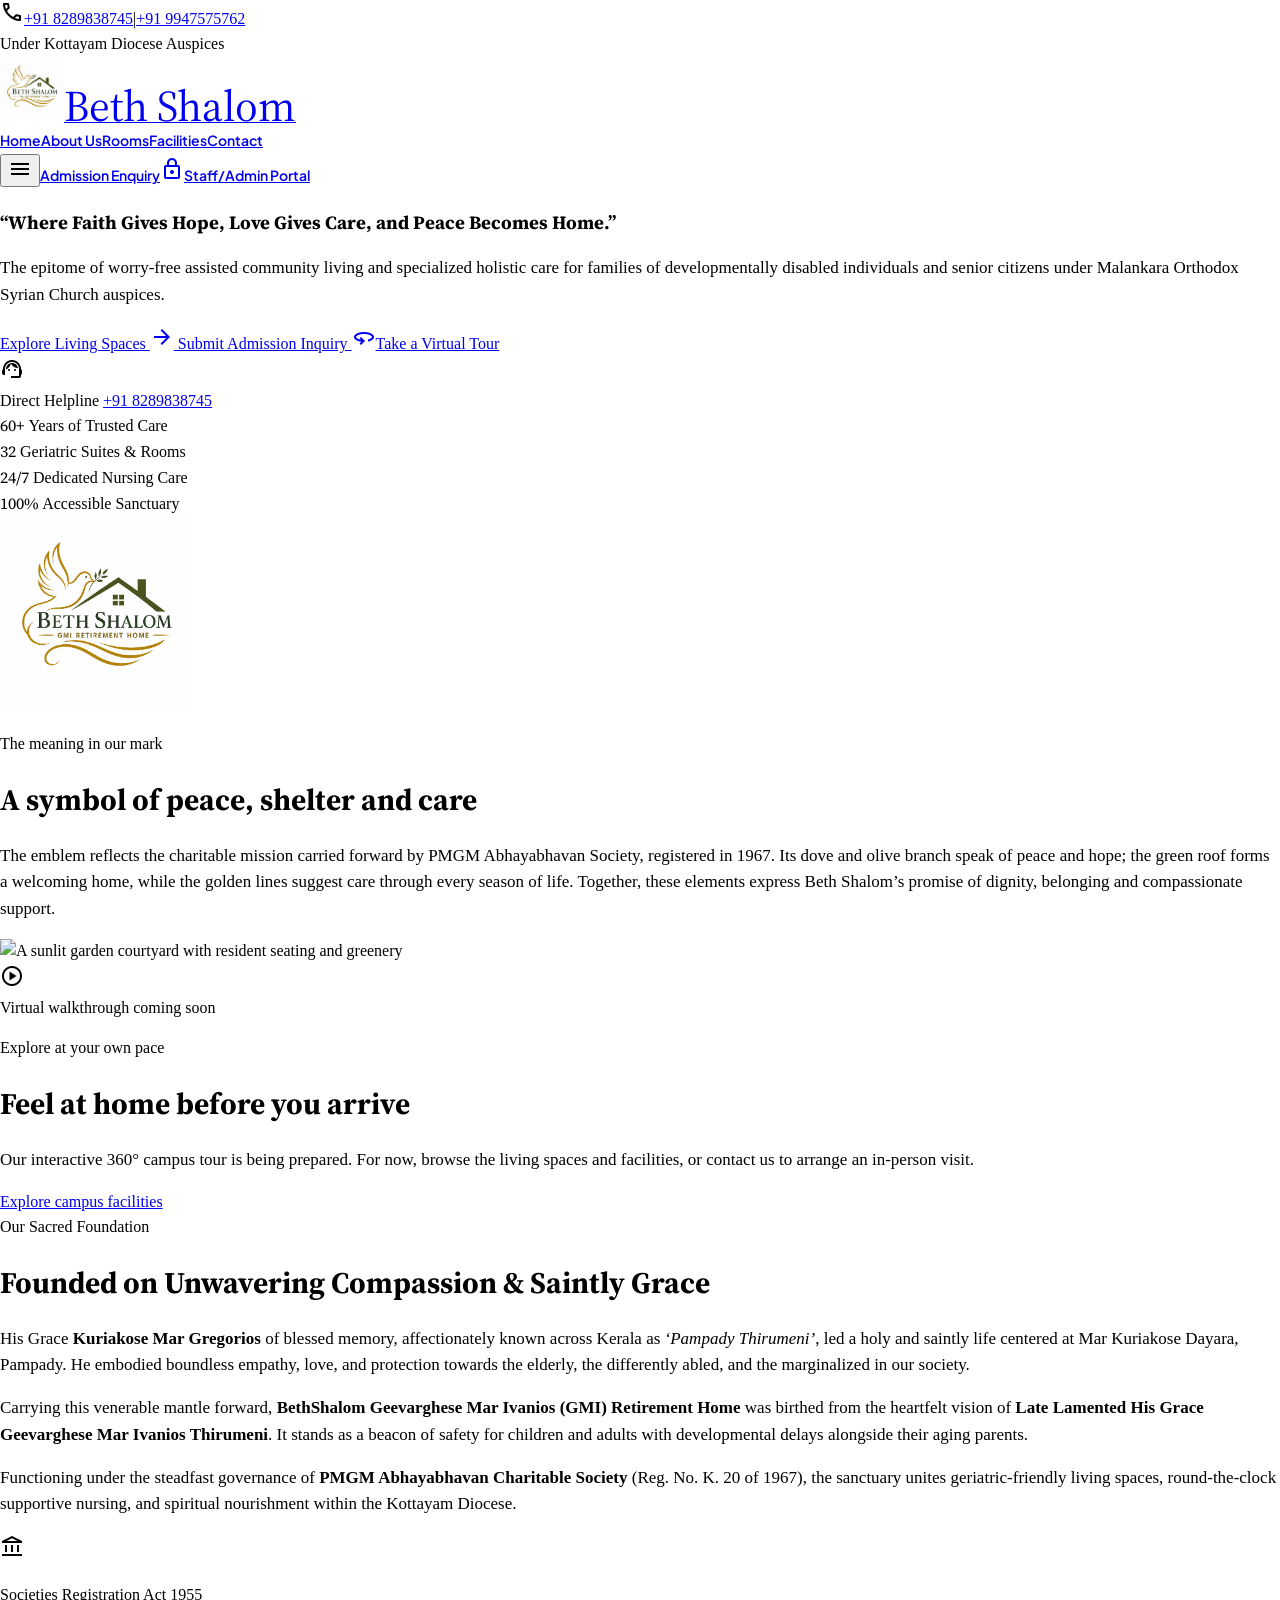
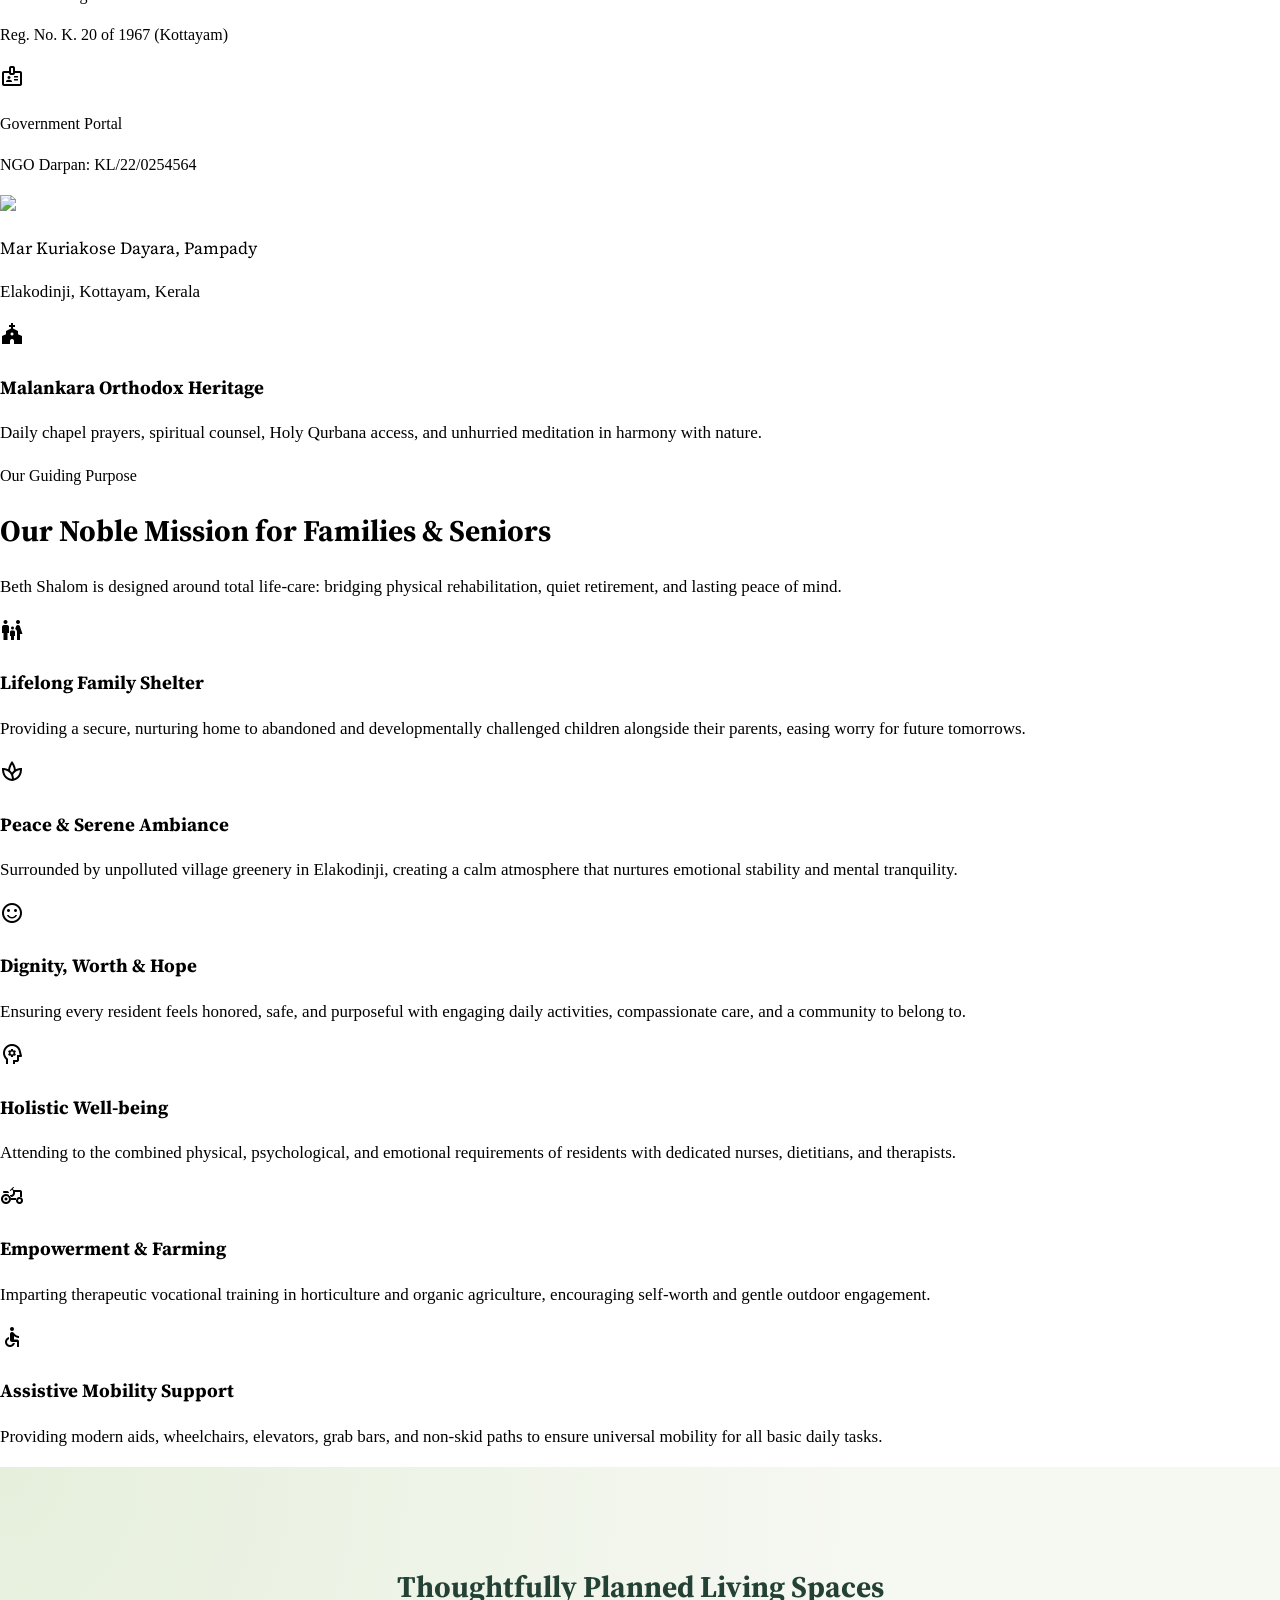
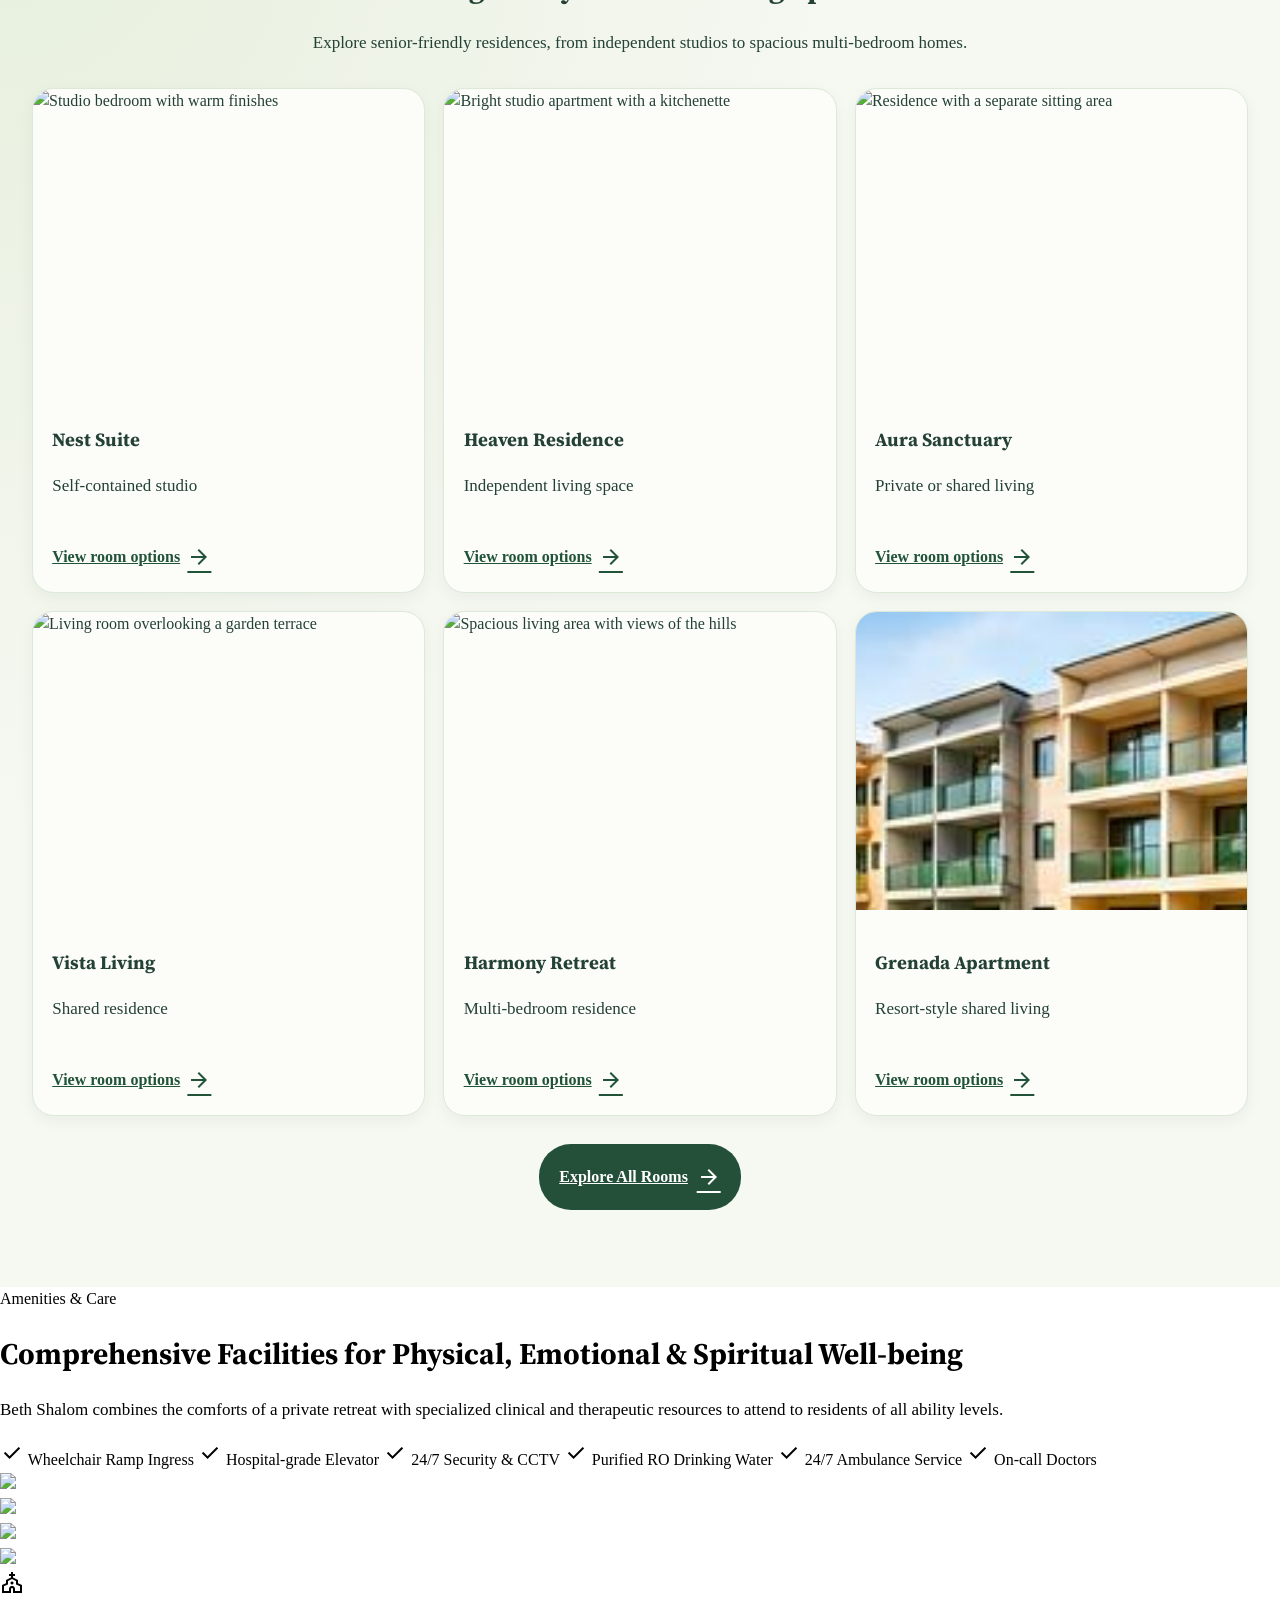
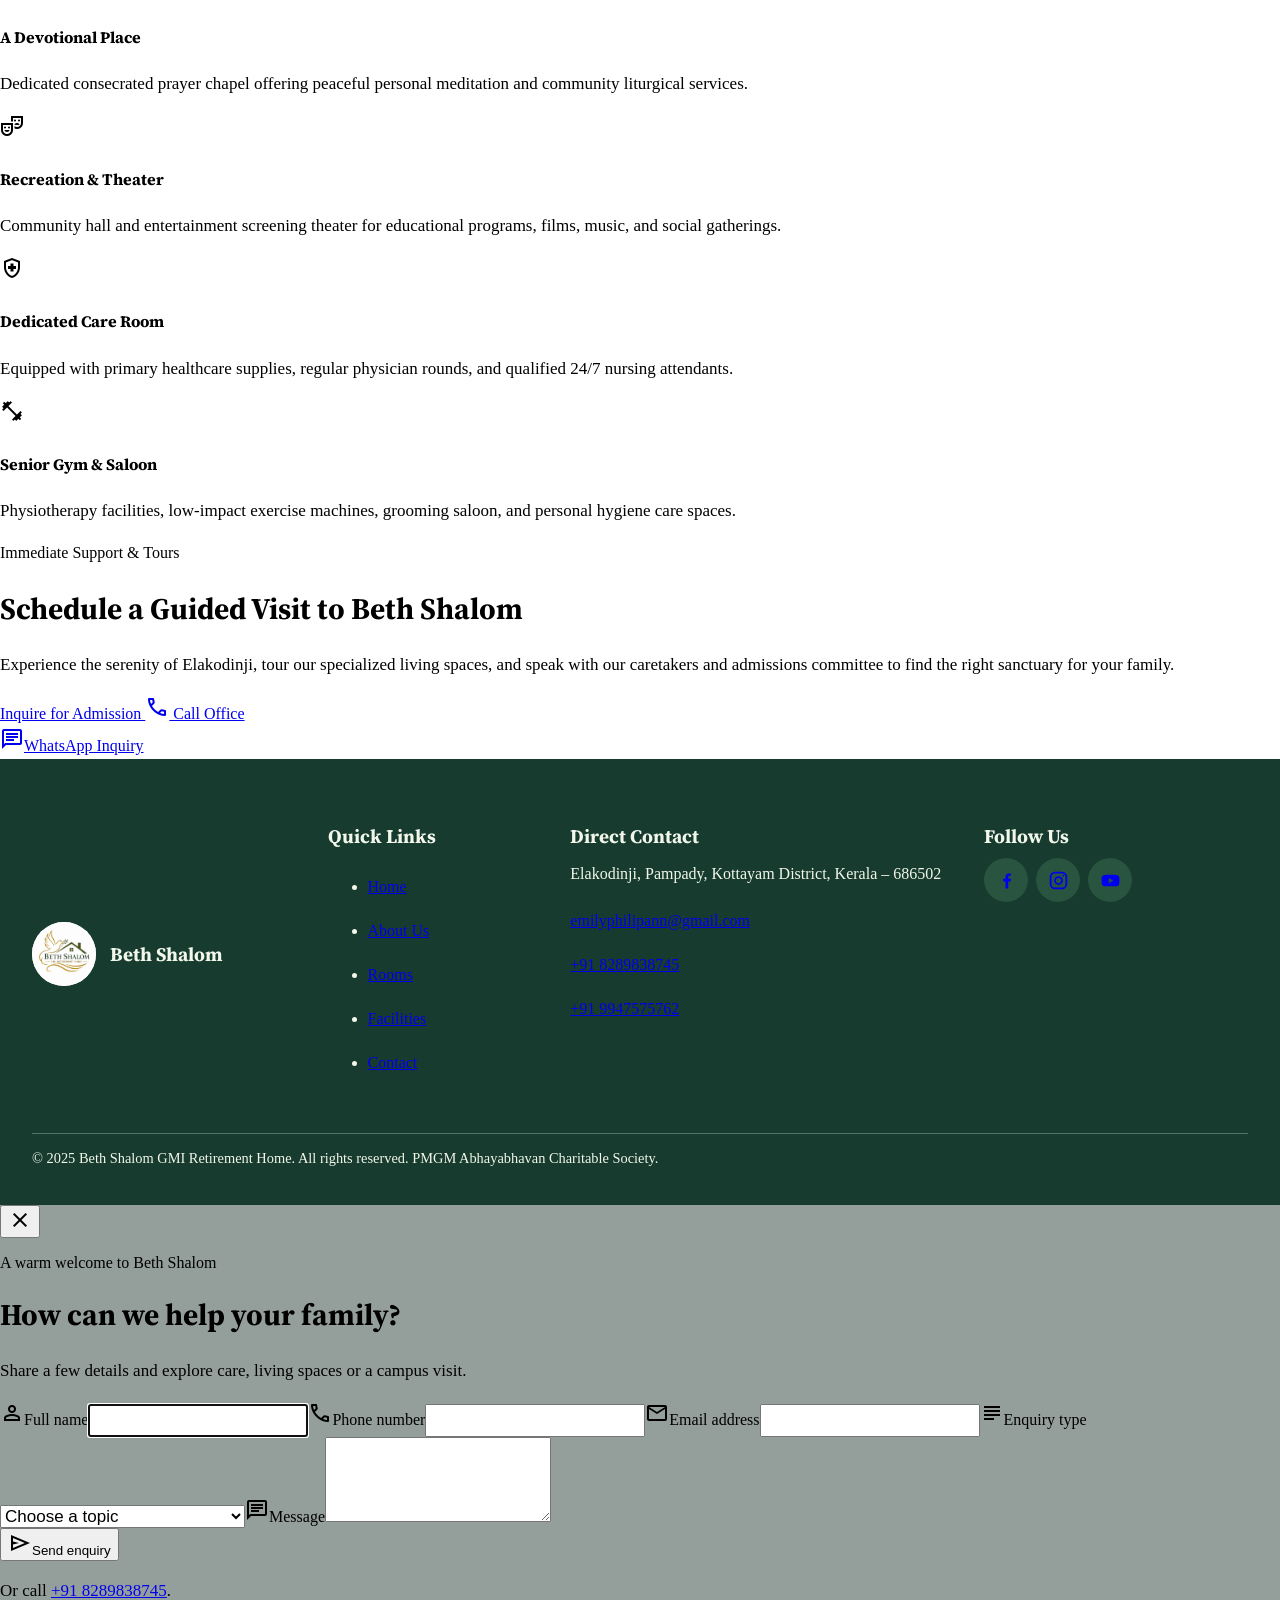
==== commit e45e74f3: "updated" ====
--- a/BethShalom.html
+++ b/BethShalom.html
@@ -209,6 +209,7 @@
 @media(prefers-reduced-motion:reduce){.mobile-menu-panel{transition:none}}@media(max-width:360px){header [data-path="home"]{gap:.5rem!important}header [data-path="home"] img{width:44px!important;height:44px!important}header [data-path="home"] .font-headline-sm{font-size:28px!important}header [data-path="home"] .font-label-sm{font-size:9px!important;letter-spacing:.08em!important}header [data-mobile-menu-toggle]{width:44px!important;height:44px!important}}@media(max-width:480px){#view-mode-group{width:100%;max-width:100%;min-width:0;flex-wrap:wrap}#view-mode-group button{flex:1 1 auto;min-width:0;justify-content:center;white-space:normal}#page-p-04 .grid.grid-cols-2 .flex.items-center>div{min-width:0;overflow-wrap:anywhere}#page-p-04 .grid.grid-cols-2 .flex.items-center{min-width:0}}
 </style><link rel="stylesheet" href="https://fonts.googleapis.com/css2?family=Plus+Jakarta+Sans:wght@600&amp;display=swap">
 <link rel="stylesheet" href="assets/public-site.css">
+<link rel="stylesheet" href="assets/home-and-custodianship.css">
 </head><body><section id="page-p-01" class="bg-surface font-body-md text-body-md text-on-surface antialiased" data-page="P-01"><header class="fixed top-0 left-0 right-0 z-50 bg-surface/90 backdrop-blur-md shadow-[0_2px_12px_rgba(7,36,26,0.06)]"><div class="bg-surface-container-low py-1.5 px-margin-mobile md:px-margin"><div class="max-w-7xl mx-auto flex flex-wrap items-center justify-between gap-y-1 text-on-surface-variant"><div class="flex items-center gap-space-sm font-label-sm text-label-sm"><span class="flex items-center gap-1"><span class="material-symbols-outlined text-[16px] text-secondary">call</span><a class="hover:text-primary transition-colors" href="tel:+918289838745">+91 8289838745</a></span><span class="opacity-40">|</span><a class="hover:text-primary transition-colors" href="tel:+919947575762">+91 9947575762</a></div><div class="flex items-center gap-space-md font-label-sm text-label-sm"><span class="hidden sm:inline-block text-on-surface-variant opacity-80">Under Kottayam Diocese Auspices</span></div></div></div><div class="h-20 max-w-7xl mx-auto px-margin-mobile md:px-margin flex items-center justify-between gap-space-md"><a class="flex items-center gap-3 focus:outline-none focus:ring-2 focus:ring-tertiary-fixed-dim rounded-lg p-1 shrink-0" data-path="home" href="#home"><img src="assets/beth-shalom-logo.jpeg" alt="Beth Shalom logo" class="w-14 h-14 sm:w-16 sm:h-16 object-contain rounded-full bg-white p-0.5 shrink-0" width="64" height="64" loading="eager"/><span class="flex flex-col"><span class="font-headline-sm text-headline-sm text-primary tracking-tight font-bold">Beth Shalom</span></span></a><nav aria-label="Primary navigation" class="hidden xl:flex items-center gap-1 font-label-md text-label-md" data-active-classes="text-primary font-bold bg-surface-container rounded-lg"><a aria-current="page" class="px-space-sm py-2 transition-colors text-primary font-bold bg-surface-container rounded-lg" data-path="home" href="#home">Home</a><a class="px-space-sm py-2 text-on-surface-variant hover:text-on-surface hover:bg-surface-container transition-colors rounded-lg" data-path="about-us" href="#about-us">About Us</a><a class="px-space-sm py-2 text-on-surface-variant hover:text-on-surface hover:bg-surface-container transition-colors rounded-lg" data-path="rooms" href="#rooms">Rooms</a><a class="px-space-sm py-2 text-on-surface-variant hover:text-on-surface hover:bg-surface-container transition-colors rounded-lg" data-path="facilities" href="#facilities">Facilities</a><a class="px-space-sm py-2 text-on-surface-variant hover:text-on-surface hover:bg-surface-container transition-colors rounded-lg" data-path="contact" href="#contact">Contact</a></nav><div class="flex items-center gap-space-sm"><button type="button" data-mobile-menu-toggle aria-controls="mobile-nav-p-01" aria-expanded="false" aria-label="Open navigation menu" class="xl:hidden inline-flex h-12 w-12 shrink-0 items-center justify-center rounded-xl border border-outline-variant/50 bg-surface-container-low text-primary shadow-sm transition hover:bg-surface-container focus:outline-none focus:ring-2 focus:ring-secondary"><span data-menu-icon class="material-symbols-outlined text-[24px]">menu</span></button><a class="hidden xl:inline-flex items-center justify-center min-h-[48px] px-space-md py-2.5 rounded-full bg-primary-container text-on-primary font-label-md text-label-md hover:bg-primary transition-all duration-200 shadow-sm focus:outline-none focus:ring-2 focus:ring-tertiary-fixed-dim focus:ring-offset-2" data-path="admission-inquiry" href="#admission-inquiry">Admission Enquiry</a><a class="hidden xl:inline-flex min-h-[48px] items-center gap-1 text-secondary hover:text-primary transition-colors font-medium" data-path="staff-admin-portal" href="#staff-admin-portal"><span class="material-symbols-outlined text-[16px]">lock</span>Staff/Admin Portal</a>
 
 </div></div><div id="mobile-nav-p-01" data-mobile-nav-panel class="mobile-menu-panel hidden absolute left-0 right-0 top-full z-[60] border-t border-outline-variant/30 bg-[#f8fbf8] shadow-xl backdrop-blur-xl xl:hidden" hidden><div class="mobile-menu-scroll max-w-7xl mx-auto px-margin-mobile py-3 md:px-margin"><nav aria-label="Mobile primary navigation" class="flex flex-col gap-1"><a aria-current="page" class="w-full min-h-[48px] px-3 py-3 transition-colors text-primary font-bold bg-surface-container rounded-lg" data-path="home" href="#home">Home</a><a class="w-full min-h-[48px] px-3 py-3 text-on-surface-variant hover:text-on-surface hover:bg-surface-container transition-colors rounded-lg" data-path="about-us" href="#about-us">About Us</a><a class="w-full min-h-[48px] px-3 py-3 text-on-surface-variant hover:text-on-surface hover:bg-surface-container transition-colors rounded-lg" data-path="rooms" href="#rooms">Rooms</a><a class="w-full min-h-[48px] px-3 py-3 text-on-surface-variant hover:text-on-surface hover:bg-surface-container transition-colors rounded-lg" data-path="facilities" href="#facilities">Facilities</a><a class="w-full min-h-[48px] px-3 py-3 text-on-surface-variant hover:text-on-surface hover:bg-surface-container transition-colors rounded-lg" data-path="contact" href="#contact">Contact</a></nav><div class="mt-3 grid grid-cols-1 gap-2 border-t border-outline-variant/30 pt-3 sm:grid-cols-2"><a class="inline-flex min-h-[48px] w-full items-center justify-center rounded-full bg-primary-container px-4 py-3 text-on-primary font-label-md text-label-md shadow-sm hover:bg-primary" data-path="admission-inquiry" href="#admission-inquiry">Admission Enquiry</a><a class="flex min-h-[48px] w-full items-center gap-2 rounded-xl bg-surface-container-low px-3 py-3 font-label-md text-label-md text-secondary hover:bg-surface-container" data-path="staff-admin-portal" href="#staff-admin-portal"><span class="material-symbols-outlined text-[16px]">lock</span>Staff/Admin Portal</a></div></div></div></header><main class="w-full pt-20 bg-surface min-h-[calc(100vh-80px)]"><div class="flex flex-col w-full">
@@ -417,274 +418,17 @@
 </div>
 </section>
 <!-- ================= LIVING SPACES SHOWCASE (THE 6 BROCHURE SUITES) ================= -->
-<section class="w-full bg-surface-container-low py-16 lg:py-24">
-<div class="max-w-7xl mx-auto px-margin-mobile md:px-margin">
-<div class="text-center max-w-3xl mx-auto mb-14">
-<div class="inline-flex items-center gap-2 px-3 py-1 rounded-full bg-secondary-container text-on-secondary-container font-label-sm text-label-sm mb-3">
-<span class="material-symbols-outlined text-[16px]">apartment</span>
-          Living Spaces Guide
-        </div>
-<h2 class="font-headline-lg text-headline-lg-mobile md:text-headline-lg text-primary tracking-tight mb-4">
-          Thoughtfully Planned Living Spaces
-        </h2>
-<p class="font-body-lg text-body-lg text-on-surface-variant leading-relaxed">
-          From independent studios to generous multi-balcony suites, each residence is designed with senior-first ergonomics, barrier-free access, and private scenic views.
-        </p>
-</div>
-<!-- Living Spaces Grid: 6 Suites -->
-<div class="grid grid-cols-1 md:grid-cols-2 lg:grid-cols-3 gap-8">
-<!-- 1. NEST -->
-<div class="bg-surface-container-lowest rounded-2xl overflow-hidden shadow-sm hover:shadow-md transition-shadow flex flex-col">
-<div class="p-6 bg-primary text-on-primary flex items-start justify-between">
-<div>
-<span class="font-label-sm text-label-sm uppercase tracking-wider text-primary-fixed">Studio • 16 Units</span>
-<h3 class="font-headline-md text-headline-md text-surface-bright mt-1">Nest Suite</h3>
-<p class="font-label-sm text-label-sm text-surface-container-highest mt-0.5">3rd Floor • Single Living Space</p>
-</div>
-<span class="px-2.5 py-1 rounded bg-secondary text-on-secondary font-label-sm text-label-sm font-semibold">16 Avail</span>
-</div>
-<div class="p-6 flex flex-col justify-between flex-grow">
-<p class="font-body-md text-body-md text-on-surface-variant mb-6 italic">
-              “Cozy and thoughtfully designed for peaceful, independent living with expansive nature vistas.”
-            </p>
-<div>
-<p class="font-label-sm text-label-sm uppercase tracking-wider text-secondary font-bold mb-3">Included Features</p>
-<ul class="space-y-2 font-body-sm text-body-sm text-on-surface">
-<li class="flex items-center gap-2.5">
-<span class="material-symbols-outlined text-secondary text-[18px]" style="font-variation-settings: 'FILL' 1;">check_circle</span>
-<span>Attached Bath with Western Toilet</span>
-</li>
-<li class="flex items-center gap-2.5">
-<span class="material-symbols-outlined text-secondary text-[18px]" style="font-variation-settings: 'FILL' 1;">check_circle</span>
-<span>Private Scenic Balcony</span>
-</li>
-<li class="flex items-center gap-2.5">
-<span class="material-symbols-outlined text-secondary text-[18px]" style="font-variation-settings: 'FILL' 1;">check_circle</span>
-<span>Emergency Calling System</span>
-</li>
-</ul>
-</div>
-<div class="mt-8 pt-4 border-t border-surface-container flex items-center justify-between">
-<span class="font-label-sm text-label-sm text-on-surface-variant">Elevator Accessible</span>
-<a class="font-label-sm text-label-sm text-secondary hover:text-primary font-bold flex items-center gap-1" data-path="rooms" href="#rooms">
-                View Layout <span class="material-symbols-outlined text-[16px]">chevron_right</span>
-</a>
-</div>
-</div>
-</div>
-<!-- 2. HEAVEN -->
-<div class="bg-surface-container-lowest rounded-2xl overflow-hidden shadow-sm hover:shadow-md transition-shadow flex flex-col">
-<div class="p-6 bg-secondary text-on-secondary flex items-start justify-between">
-<div>
-<span class="font-label-sm text-label-sm uppercase tracking-wider text-secondary-fixed">Studio+ • 4 Units</span>
-<h3 class="font-headline-md text-headline-md text-surface-bright mt-1">Heaven Residence</h3>
-<p class="font-label-sm text-label-sm text-surface-container-highest mt-0.5">2nd Floor • Living Space</p>
-</div>
-<span class="px-2.5 py-1 rounded bg-primary-container text-on-primary font-label-sm text-label-sm font-semibold">4 Avail</span>
-</div>
-<div class="p-6 flex flex-col justify-between flex-grow">
-<p class="font-body-md text-body-md text-on-surface-variant mb-6 italic">
-              “A bright, airy retreat balancing modern comforts with serene tea-garden surroundings.”
-            </p>
-<div>
-<p class="font-label-sm text-label-sm uppercase tracking-wider text-secondary font-bold mb-3">Included Features</p>
-<ul class="space-y-2 font-body-sm text-body-sm text-on-surface">
-<li class="flex items-center gap-2.5">
-<span class="material-symbols-outlined text-secondary text-[18px]" style="font-variation-settings: 'FILL' 1;">check_circle</span>
-<span>Private Balcony with Hill View</span>
-</li>
-<li class="flex items-center gap-2.5">
-<span class="material-symbols-outlined text-secondary text-[18px]" style="font-variation-settings: 'FILL' 1;">check_circle</span>
-<span>Open Kitchenette Pantry</span>
-</li>
-<li class="flex items-center gap-2.5">
-<span class="material-symbols-outlined text-secondary text-[18px]" style="font-variation-settings: 'FILL' 1;">check_circle</span>
-<span>Bath with Grab-bar Assisted Toilet</span>
-</li>
-</ul>
-</div>
-<div class="mt-8 pt-4 border-t border-surface-container flex items-center justify-between">
-<span class="font-label-sm text-label-sm text-on-surface-variant">Senior-friendly Fitted</span>
-<a class="font-label-sm text-label-sm text-secondary hover:text-primary font-bold flex items-center gap-1" data-path="rooms" href="#rooms">
-                View Layout <span class="material-symbols-outlined text-[16px]">chevron_right</span>
-</a>
-</div>
-</div>
-</div>
-<!-- 3. AURA -->
-<div class="bg-surface-container-lowest rounded-2xl overflow-hidden shadow-sm hover:shadow-md transition-shadow flex flex-col">
-<div class="p-6 bg-primary-container text-on-primary flex items-start justify-between">
-<div>
-<span class="font-label-sm text-label-sm uppercase tracking-wider text-tertiary-fixed">1 Bed • 2 Units</span>
-<h3 class="font-headline-md text-headline-md text-surface-bright mt-1">Aura Sanctuary</h3>
-<p class="font-label-sm text-label-sm text-surface-container-highest mt-0.5">1st &amp; 2nd Floor • Living Space</p>
-</div>
-<span class="px-2.5 py-1 rounded bg-secondary text-on-secondary font-label-sm text-label-sm font-semibold">2 Avail</span>
-</div>
-<div class="p-6 flex flex-col justify-between flex-grow">
-<p class="font-body-md text-body-md text-on-surface-variant mb-6 italic">
-              “Dedicated room separations create a truly homely and calming private atmosphere.”
-            </p>
-<div>
-<p class="font-label-sm text-label-sm uppercase tracking-wider text-secondary font-bold mb-3">Included Features</p>
-<ul class="space-y-2 font-body-sm text-body-sm text-on-surface">
-<li class="flex items-center gap-2.5">
-<span class="material-symbols-outlined text-secondary text-[18px]" style="font-variation-settings: 'FILL' 1;">check_circle</span>
-<span>Separate Master Bedroom</span>
-</li>
-<li class="flex items-center gap-2.5">
-<span class="material-symbols-outlined text-secondary text-[18px]" style="font-variation-settings: 'FILL' 1;">check_circle</span>
-<span>Dedicated Living Area</span>
-</li>
-<li class="flex items-center gap-2.5">
-<span class="material-symbols-outlined text-secondary text-[18px]" style="font-variation-settings: 'FILL' 1;">check_circle</span>
-<span>Kitchen • Private Balcony</span>
-</li>
-</ul>
-</div>
-<div class="mt-8 pt-4 border-t border-surface-container flex items-center justify-between">
-<span class="font-label-sm text-label-sm text-on-surface-variant">Ideal for Couples</span>
-<a class="font-label-sm text-label-sm text-secondary hover:text-primary font-bold flex items-center gap-1" data-path="rooms" href="#rooms">
-                View Layout <span class="material-symbols-outlined text-[16px]">chevron_right</span>
-</a>
-</div>
-</div>
-</div>
-<!-- 4. VISTA -->
-<div class="bg-surface-container-lowest rounded-2xl overflow-hidden shadow-sm hover:shadow-md transition-shadow flex flex-col">
-<div class="p-6 bg-primary text-on-primary flex items-start justify-between">
-<div>
-<span class="font-label-sm text-label-sm uppercase tracking-wider text-primary-fixed">1 Bed • 4 Units</span>
-<h3 class="font-headline-md text-headline-md text-surface-bright mt-1">Vista Living</h3>
-<p class="font-label-sm text-label-sm text-surface-container-highest mt-0.5">1st Floor • Living Space</p>
-</div>
-<span class="px-2.5 py-1 rounded bg-secondary text-on-secondary font-label-sm text-label-sm font-semibold">4 Avail</span>
-</div>
-<div class="p-6 flex flex-col justify-between flex-grow">
-<p class="font-body-md text-body-md text-on-surface-variant mb-6 italic">
-              “A complete and highly functional layout complemented with beautiful open green views.”
-            </p>
-<div>
-<p class="font-label-sm text-label-sm uppercase tracking-wider text-secondary font-bold mb-3">Included Features</p>
-<ul class="space-y-2 font-body-sm text-body-sm text-on-surface">
-<li class="flex items-center gap-2.5">
-<span class="material-symbols-outlined text-secondary text-[18px]" style="font-variation-settings: 'FILL' 1;">check_circle</span>
-<span>Bedroom • Bath with Toilet</span>
-</li>
-<li class="flex items-center gap-2.5">
-<span class="material-symbols-outlined text-secondary text-[18px]" style="font-variation-settings: 'FILL' 1;">check_circle</span>
-<span>Open Kitchen • Living Area</span>
-</li>
-<li class="flex items-center gap-2.5">
-<span class="material-symbols-outlined text-secondary text-[18px]" style="font-variation-settings: 'FILL' 1;">check_circle</span>
-<span>Large Floor-Level Balcony</span>
-</li>
-</ul>
-</div>
-<div class="mt-8 pt-4 border-t border-surface-container flex items-center justify-between">
-<span class="font-label-sm text-label-sm text-on-surface-variant">Ground/1st Floor Access</span>
-<a class="font-label-sm text-label-sm text-secondary hover:text-primary font-bold flex items-center gap-1" data-path="rooms" href="#rooms">
-                View Layout <span class="material-symbols-outlined text-[16px]">chevron_right</span>
-</a>
-</div>
-</div>
-</div>
-<!-- 5. HARMONY -->
-<div class="bg-surface-container-lowest rounded-2xl overflow-hidden shadow-sm hover:shadow-md transition-shadow flex flex-col">
-<div class="p-6 bg-secondary text-on-secondary flex items-start justify-between">
-<div>
-<span class="font-label-sm text-label-sm uppercase tracking-wider text-secondary-fixed">Suite • 4 Units</span>
-<h3 class="font-headline-md text-headline-md text-surface-bright mt-1">Harmony Retreat</h3>
-<p class="font-label-sm text-label-sm text-surface-container-highest mt-0.5">1st &amp; 2nd Floor • Dual Balconies</p>
-</div>
-<span class="px-2.5 py-1 rounded bg-primary-container text-on-primary font-label-sm text-label-sm font-semibold">4 Avail</span>
-</div>
-<div class="p-6 flex flex-col justify-between flex-grow">
-<p class="font-body-md text-body-md text-on-surface-variant mb-6 italic">
-              “Expansive suite living with generous proportions and dual outdoor access points.”
-            </p>
-<div>
-<p class="font-label-sm text-label-sm uppercase tracking-wider text-secondary font-bold mb-3">Included Features</p>
-<ul class="space-y-2 font-body-sm text-body-sm text-on-surface">
-<li class="flex items-center gap-2.5">
-<span class="material-symbols-outlined text-secondary text-[18px]" style="font-variation-settings: 'FILL' 1;">check_circle</span>
-<span>2 Baths with Fitted Toilets</span>
-</li>
-<li class="flex items-center gap-2.5">
-<span class="material-symbols-outlined text-secondary text-[18px]" style="font-variation-settings: 'FILL' 1;">check_circle</span>
-<span>2 Independent Balconies</span>
-</li>
-<li class="flex items-center gap-2.5">
-<span class="material-symbols-outlined text-secondary text-[18px]" style="font-variation-settings: 'FILL' 1;">check_circle</span>
-<span>Open Kitchen • Generous Living Area</span>
-</li>
-</ul>
-</div>
-<div class="mt-8 pt-4 border-t border-surface-container flex items-center justify-between">
-<span class="font-label-sm text-label-sm text-on-surface-variant">Family-inclusive Living</span>
-<a class="font-label-sm text-label-sm text-secondary hover:text-primary font-bold flex items-center gap-1" data-path="rooms" href="#rooms">
-                View Layout <span class="material-symbols-outlined text-[16px]">chevron_right</span>
-</a>
-</div>
-</div>
-</div>
-<!-- 6. GRANDE -->
-<div class="bg-surface-container-lowest rounded-2xl overflow-hidden shadow-sm hover:shadow-md transition-shadow flex flex-col">
-<div class="p-6 bg-primary-container text-on-primary flex items-start justify-between">
-<div>
-<span class="font-label-sm text-label-sm uppercase tracking-wider text-tertiary-fixed-dim">Premium • 2 Units</span>
-<h3 class="font-headline-md text-headline-md text-surface-bright mt-1">Grenada Apartment</h3>
-<p class="font-label-sm text-label-sm text-surface-container-highest mt-0.5">1st Floor • Master Living Suite</p>
-</div>
-<span class="px-2.5 py-1 rounded bg-secondary text-on-secondary font-label-sm text-label-sm font-semibold">2 Avail</span>
-</div>
-<div class="p-6 flex flex-col justify-between flex-grow">
-<p class="font-body-md text-body-md text-on-surface-variant mb-6 italic">
-              “Our crown jewel — the most spacious and refined accommodation offering in the home.”
-            </p>
-<div>
-<p class="font-label-sm text-label-sm uppercase tracking-wider text-secondary font-bold mb-3">Included Features</p>
-<ul class="space-y-2 font-body-sm text-body-sm text-on-surface">
-<li class="flex items-center gap-2.5">
-<span class="material-symbols-outlined text-secondary text-[18px]" style="font-variation-settings: 'FILL' 1;">check_circle</span>
-<span>Generous Living &amp; Hospitality Area</span>
-</li>
-<li class="flex items-center gap-2.5">
-<span class="material-symbols-outlined text-secondary text-[18px]" style="font-variation-settings: 'FILL' 1;">check_circle</span>
-<span>Modern Open Kitchen Facility</span>
-</li>
-<li class="flex items-center gap-2.5">
-<span class="material-symbols-outlined text-secondary text-[18px]" style="font-variation-settings: 'FILL' 1;">check_circle</span>
-<span>2 Baths with Toilets • Wide Veranda</span>
-</li>
-</ul>
-</div>
-<div class="mt-8 pt-4 border-t border-surface-container flex items-center justify-between">
-<span class="font-label-sm text-label-sm text-on-surface-variant">Signature Suite</span>
-<a class="font-label-sm text-label-sm text-secondary hover:text-primary font-bold flex items-center gap-1" data-path="rooms" href="#rooms">
-                View Layout <span class="material-symbols-outlined text-[16px]">chevron_right</span>
-</a>
-</div>
-</div>
-</div>
-</div>
-<!-- Dormitory & Pricing Policy Banner -->
-<div class="mt-12 p-6 rounded-2xl bg-surface-container flex flex-col lg:flex-row items-center justify-between gap-6 shadow-sm">
-<div class="flex items-start gap-4">
-<span class="material-symbols-outlined text-secondary text-[32px] shrink-0 mt-1" style="font-variation-settings: 'FILL' 1;">info</span>
-<div>
-<h4 class="font-headline-sm text-headline-sm text-primary">Independent Dormitories for Children with Autism &amp; Their Parents</h4><div class="grid grid-cols-2 gap-3 mt-4"><figure class="min-w-0"><img src="https://images.pexels.com/photos/2333715/pexels-photo-2333715.jpeg?auto=compress&amp;dpr=1&amp;h=750&amp;w=1260" alt="Parent spending time outdoors with children in a garden, representing family-centered support" loading="lazy" class="w-full h-36 sm:h-44 object-cover rounded-xl"><figcaption class="mt-1 text-xs text-on-surface-variant">Family time in a calm garden · Photo by Anastasiya Gepp via Pexels</figcaption></figure><figure class="min-w-0"><img src="https://lh3.googleusercontent.com/aida-public/[base64]" alt="Warm, accessible living space with a garden view" loading="lazy" class="w-full h-36 sm:h-44 object-contain rounded-xl bg-white"><figcaption class="mt-1 text-xs text-on-surface-variant">A comfortable, welcoming living space</figcaption></figure></div>
-<p class="font-body-md text-body-md text-on-surface-variant mt-1">
-              Beth Shalom provides a safe, supportive home for children with autism and their parents, with opportunities to build confidence and independence together. The planned residence includes comfortable family living spaces, dedicated care, accessible facilities, and a calm, welcoming environment. Families can speak with our team to discuss individual needs and support.
-            </p>
-</div>
-</div>
-<a class="shrink-0 inline-flex items-center justify-center min-h-[52px] px-8 rounded-full bg-primary text-on-primary font-label-md text-label-md hover:bg-primary-container transition-colors shadow-sm" data-path="rooms" href="#rooms">
-          View Full Spaces Guide &amp; Floor Plans
-        </a>
-</div>
-</div>
-</section>
+<section id="home-living-spaces" class="home-refresh home-living-spaces" aria-labelledby="home-living-title"><div class="home-refresh-inner">
+<div class="home-refresh-heading"><h2 id="home-living-title" class="font-headline-lg text-headline-lg text-primary">Thoughtfully Planned Living Spaces</h2><p class="font-body-md text-body-md">Explore senior-friendly residences, from independent studios to spacious multi-bedroom homes.</p></div>
+<div class="home-refresh-grid home-rooms-grid">
+<article class="home-room-tile"><img src="https://lh3.googleusercontent.com/aida-public/[base64]" alt="Studio bedroom with warm finishes" width="640" height="298" loading="lazy" decoding="async"><div class="home-room-copy"><h3 class="font-headline-sm text-headline-sm text-primary">Nest Suite</h3><p class="font-body-md text-body-md">Self-contained studio</p></div><a class="home-room-link font-label-md text-label-md" href="#rooms" data-path="rooms">View room options <span class="material-symbols-outlined " aria-hidden="true">arrow_forward</span></a></article>
+<article class="home-room-tile"><img src="https://lh3.googleusercontent.com/aida-public/[base64]" alt="Bright studio apartment with a kitchenette" width="640" height="298" loading="lazy" decoding="async"><div class="home-room-copy"><h3 class="font-headline-sm text-headline-sm text-primary">Heaven Residence</h3><p class="font-body-md text-body-md">Independent living space</p></div><a class="home-room-link font-label-md text-label-md" href="#rooms" data-path="rooms">View room options <span class="material-symbols-outlined " aria-hidden="true">arrow_forward</span></a></article>
+<article class="home-room-tile"><img src="https://lh3.googleusercontent.com/aida-public/[base64]" alt="Residence with a separate sitting area" width="640" height="298" loading="lazy" decoding="async"><div class="home-room-copy"><h3 class="font-headline-sm text-headline-sm text-primary">Aura Sanctuary</h3><p class="font-body-md text-body-md">Private or shared living</p></div><a class="home-room-link font-label-md text-label-md" href="#rooms" data-path="rooms">View room options <span class="material-symbols-outlined " aria-hidden="true">arrow_forward</span></a></article>
+<article class="home-room-tile"><img src="https://lh3.googleusercontent.com/aida-public/[base64]" alt="Living room overlooking a garden terrace" width="640" height="298" loading="lazy" decoding="async"><div class="home-room-copy"><h3 class="font-headline-sm text-headline-sm text-primary">Vista Living</h3><p class="font-body-md text-body-md">Shared residence</p></div><a class="home-room-link font-label-md text-label-md" href="#rooms" data-path="rooms">View room options <span class="material-symbols-outlined " aria-hidden="true">arrow_forward</span></a></article>
+<article class="home-room-tile"><img src="https://lh3.googleusercontent.com/aida-public/[base64]" alt="Spacious living area with views of the hills" width="640" height="298" loading="lazy" decoding="async"><div class="home-room-copy"><h3 class="font-headline-sm text-headline-sm text-primary">Harmony Retreat</h3><p class="font-body-md text-body-md">Multi-bedroom residence</p></div><a class="home-room-link font-label-md text-label-md" href="#rooms" data-path="rooms">View room options <span class="material-symbols-outlined " aria-hidden="true">arrow_forward</span></a></article>
+<article class="home-room-tile"><img src="assets/grenada-apartment.jpg" alt="Illustrative view of landscaped apartments" width="640" height="298" loading="lazy" decoding="async"><div class="home-room-copy"><h3 class="font-headline-sm text-headline-sm text-primary">Grenada Apartment</h3><p class="font-body-md text-body-md">Resort-style shared living</p></div><a class="home-room-link font-label-md text-label-md" href="#rooms" data-path="rooms">View room options <span class="material-symbols-outlined " aria-hidden="true">arrow_forward</span></a></article>
+</div><div class="home-refresh-actions"><a class="home-refresh-action font-label-md text-label-md" data-path="rooms" href="#rooms">Explore All Rooms <span class="material-symbols-outlined " aria-hidden="true">arrow_forward</span></a></div>
+</div></section>
 <!-- ================= FACILITIES & SPECIALITIES HIGHLIGHTS ================= -->
 <section class="w-full bg-surface py-16 lg:py-24">
 <div class="max-w-7xl mx-auto px-margin-mobile md:px-margin">
@@ -712,6 +456,12 @@
             </span>
 <span class="px-4 py-2 rounded-full bg-surface-container font-label-sm text-label-sm text-on-surface-variant font-medium flex items-center gap-1.5">
 <span class="material-symbols-outlined text-[16px] text-secondary">check</span> Purified RO Drinking Water
+            </span>
+<span class="px-4 py-2 rounded-full bg-surface-container font-label-sm text-label-sm text-on-surface-variant font-medium flex items-center gap-1.5">
+<span class="material-symbols-outlined text-[16px] text-secondary">check</span> 24/7 Ambulance Service
+            </span>
+<span class="px-4 py-2 rounded-full bg-surface-container font-label-sm text-label-sm text-on-surface-variant font-medium flex items-center gap-1.5">
+<span class="material-symbols-outlined text-[16px] text-secondary">check</span> On-call Doctors
             </span>
 </div>
 </div>
@@ -1013,12 +763,127 @@
 <!-- Section 3: The Governing Body — PMGM Abhayabhavan Charitable Society -->
 
 <!-- Section 4: Multi-Faceted Mission & Charitable Scope (The 4 Pillars) -->
-<section id="mission-pillars" class="feature-section" aria-labelledby="mission-pillars-heading"><div class="public-section-inner"><div class="public-section-heading"><h2 id="mission-pillars-heading">Our Sacred Mission</h2></div><div class="feature-grid ">
-<article class="feature-card"><span class="material-symbols-outlined feature-icon" aria-hidden="true">home</span><h3>Lifelong Residential Support</h3><p>A home for people with disabilities and their aging parents.</p></article>
-<article class="feature-card"><span class="material-symbols-outlined feature-icon" aria-hidden="true">medical_services</span><h3>Healthcare &amp; Therapy</h3><p>Nursing, physical therapy and support with mobility.</p></article>
-<article class="feature-card"><span class="material-symbols-outlined feature-icon" aria-hidden="true">psychiatry</span><h3>Purpose &amp; Independence</h3><p>Gardening and activities tailored to residents’ abilities.</p></article>
-<article class="feature-card"><span class="material-symbols-outlined feature-icon" aria-hidden="true">church</span><h3>Spiritual Well-being</h3><p>Quiet spaces for prayer, reflection and worship.</p></article>
-</div></div></section>
+<section class="w-full py-space-xl px-margin-mobile md:px-margin bg-surface-container-low" id="mission-pillars">
+<div class="max-w-7xl mx-auto flex flex-col gap-space-xl">
+<div class="flex flex-col gap-2 max-w-3xl">
+<span class="font-label-md text-label-md text-secondary font-bold uppercase tracking-wider">Our Sacred Mission</span>
+<h2 class="font-headline-lg text-headline-lg text-primary">Four Pillars of Care, Dignity &amp; Wholeness</h2>
+<p class="font-body-md text-body-md text-on-surface-variant">
+          Formulated directly from our official charter to create an enduring environment of security, awareness, comfort, and peace of mind.
+        </p>
+</div>
+<div class="grid grid-cols-1 md:grid-cols-2 gap-space-lg">
+<!-- Pillar 1 -->
+<div class="bg-surface-container-lowest p-space-lg rounded-xl shadow-sm flex flex-col gap-space-md">
+<div class="flex items-center justify-between">
+<div class="w-12 h-12 rounded-xl bg-secondary-container text-on-secondary-container flex items-center justify-center">
+<span class="material-symbols-outlined text-[28px]">cottage</span>
+</div>
+<span class="font-label-sm text-label-sm px-3 py-1 rounded-full bg-surface-container text-primary font-bold">PILLAR 01</span>
+</div>
+<h3 class="font-headline-sm text-headline-sm text-primary">Shelter for Differently-Abled &amp; Their Parents</h3>
+<p class="font-body-md text-body-md text-on-surface-variant leading-relaxed">
+            Providing lifelong, worry-free residential living for children and adults afflicted with intellectual challenges, cerebral palsy, autism, and multiple disabilities, alongside their aging parents.
+          </p>
+<div class="flex flex-col gap-2 pt-2">
+<div class="flex items-center gap-2 font-body-sm text-body-sm text-on-surface">
+<span class="material-symbols-outlined text-secondary text-[20px]">check_circle</span>
+<span>Eliminates lifelong fear of parental absence</span>
+</div>
+<div class="flex items-center gap-2 font-body-sm text-body-sm text-on-surface">
+<span class="material-symbols-outlined text-secondary text-[20px]">check_circle</span>
+<span>Fully customized living suites and barrier-free dormitories</span>
+</div>
+<div class="flex items-center gap-2 font-body-sm text-body-sm text-on-surface">
+<span class="material-symbols-outlined text-secondary text-[20px]">check_circle</span>
+<span>Caregiver support relieving elderly burden</span>
+</div>
+</div>
+</div>
+<!-- Pillar 2 -->
+<div class="bg-surface-container-lowest p-space-lg rounded-xl shadow-sm flex flex-col gap-space-md">
+<div class="flex items-center justify-between">
+<div class="w-12 h-12 rounded-xl bg-secondary-container text-on-secondary-container flex items-center justify-center">
+<span class="material-symbols-outlined text-[28px]">cardiology</span>
+</div>
+<span class="font-label-sm text-label-sm px-3 py-1 rounded-full bg-surface-container text-primary font-bold">PILLAR 02</span>
+</div>
+<h3 class="font-headline-sm text-headline-sm text-primary">Primary Healthcare, Therapy &amp; Care Rooms</h3>
+<p class="font-body-md text-body-md text-on-surface-variant leading-relaxed">
+            Round-the-clock geriatric nursing, special education routines, physical therapy, mobility aid distribution, and direct tie-ups with leading hospitals in Kottayam.
+          </p>
+<div class="flex flex-col gap-2 pt-2">
+<div class="flex items-center gap-2 font-body-sm text-body-sm text-on-surface">
+<span class="material-symbols-outlined text-secondary text-[20px]">check_circle</span>
+<span>Dedicated on-site Care Rooms &amp; continuous nursing attendants</span>
+</div>
+<div class="flex items-center gap-2 font-body-sm text-body-sm text-on-surface">
+<span class="material-symbols-outlined text-secondary text-[20px]">check_circle</span>
+<span>Mobility appliances and orthopedic aids provided per individual need</span>
+</div>
+<div class="flex items-center gap-2 font-body-sm text-body-sm text-on-surface">
+<span class="material-symbols-outlined text-secondary text-[20px]">check_circle</span>
+<span>Routine health camps and resident hygiene awareness sessions</span>
+</div>
+</div>
+</div>
+<!-- Pillar 3 -->
+<div class="bg-surface-container-lowest p-space-lg rounded-xl shadow-sm flex flex-col gap-space-md">
+<div class="flex items-center justify-between">
+<div class="w-12 h-12 rounded-xl bg-secondary-container text-on-secondary-container flex items-center justify-center">
+<span class="material-symbols-outlined text-[28px]">psychology</span>
+</div>
+<span class="font-label-sm text-label-sm px-3 py-1 rounded-full bg-surface-container text-primary font-bold">PILLAR 03</span>
+</div>
+<h3 class="font-headline-sm text-headline-sm text-primary">Empowerment, Dignity &amp; Horticultural Therapy</h3>
+<p class="font-body-md text-body-md text-on-surface-variant leading-relaxed">
+            Nurturing human worth through organic agriculture, gardening, sensory engagement, and vocational routines tailored for residents with cognitive and physical limitations.
+          </p>
+<div class="flex flex-col gap-2 pt-2">
+<div class="flex items-center gap-2 font-body-sm text-body-sm text-on-surface">
+<span class="material-symbols-outlined text-secondary text-[20px]">check_circle</span>
+<span>Training in agricultural chores &amp; campus vegetable cultivation</span>
+</div>
+<div class="flex items-center gap-2 font-body-sm text-body-sm text-on-surface">
+<span class="material-symbols-outlined text-secondary text-[20px]">check_circle</span>
+<span>Recreational therapy: indoor games, audio-visual mini theater, saloon</span>
+</div>
+<div class="flex items-center gap-2 font-body-sm text-body-sm text-on-surface">
+<span class="material-symbols-outlined text-secondary text-[20px]">check_circle</span>
+<span>Instilling purposeful daily rhythms and self-confidence</span>
+</div>
+</div>
+</div>
+<!-- Pillar 4 -->
+<div class="bg-surface-container-lowest p-space-lg rounded-xl shadow-sm flex flex-col gap-space-md">
+<div class="flex items-center justify-between">
+<div class="w-12 h-12 rounded-xl bg-secondary-container text-on-secondary-container flex items-center justify-center">
+<span class="material-symbols-outlined text-[28px]">self_improvement</span>
+</div>
+<span class="font-label-sm text-label-sm px-3 py-1 rounded-full bg-surface-container text-primary font-bold">PILLAR 04</span>
+</div>
+<h3 class="font-headline-sm text-headline-sm text-primary">Spiritual Solace, Serene Ambiance &amp; Devotion</h3>
+<p class="font-body-md text-body-md text-on-surface-variant leading-relaxed">
+            A sacred devotional chapel, prayer rooms, quiet open atriums, and scenic hill breezes that bring quietude to tired minds and healing to aging bodies.
+          </p>
+<div class="flex flex-col gap-2 pt-2">
+<div class="flex items-center gap-2 font-body-sm text-body-sm text-on-surface">
+<span class="material-symbols-outlined text-secondary text-[20px]">check_circle</span>
+<span>Daily prayers and spiritual pastoral counseling</span>
+</div>
+<div class="flex items-center gap-2 font-body-sm text-body-sm text-on-surface">
+<span class="material-symbols-outlined text-secondary text-[20px]">check_circle</span>
+<span>Open-air atrium with natural Kerala sunlight &amp; breezes</span>
+</div>
+<div class="flex items-center gap-2 font-body-sm text-body-sm text-on-surface">
+<span class="material-symbols-outlined text-secondary text-[20px]">check_circle</span>
+<span>A peaceful, respectful, and joyful twilight of life</span>
+</div>
+</div>
+</div>
+</div>
+</div>
+</section>
 <!-- Section 5: Architectural & Natural Harmony of Elakodinji Campus -->
 <section class="w-full py-space-xl px-margin-mobile md:px-margin bg-surface" id="elakodinji-sanctuary">
 <div class="max-w-7xl mx-auto flex flex-col gap-space-xl">
@@ -1069,8 +934,15 @@
 </div>
 </div>
 </section>
-<section id="governing-society" class="feature-section" aria-labelledby="governing-society-heading"><div class="public-section-inner"><div class="public-section-heading"><h2 id="governing-society-heading">Organization Custodianship</h2></div><div class="feature-grid custodian-grid">
+<section id="governing-society" class="feature-section" aria-labelledby="governing-society-heading"><div class="public-section-inner"><div class="public-section-heading"><h2 id="governing-society-heading">Organization Custodianship</h2></div><div class="feature-grid custodian-grid custodian-collection">
 <article class="feature-card"><img src="assets/beth-shalom-logo.jpeg" alt="" width="64" height="64" loading="lazy"><h3>PMGM Abhayabhavan Charitable Society</h3><p>The registered charitable society responsible for Beth Shalom under the auspices of the Malankara Orthodox Syrian Church Diocese of Kottayam.</p></article>
+
+<article class="feature-card" data-organization-placeholder><span class="material-symbols-outlined custodian-placeholder" aria-hidden="true">corporate_fare</span><h3 class="">Organization 2 <span class="sr-only">(placeholder)</span></h3><p class="">Name, logo and description pending confirmation.</p></article>
+<article class="feature-card" data-organization-placeholder><span class="material-symbols-outlined custodian-placeholder" aria-hidden="true">corporate_fare</span><h3 class="">Organization 3 <span class="sr-only">(placeholder)</span></h3><p class="">Name, logo and description pending confirmation.</p></article>
+<article class="feature-card" data-organization-placeholder><span class="material-symbols-outlined custodian-placeholder" aria-hidden="true">corporate_fare</span><h3 class="">Organization 4 <span class="sr-only">(placeholder)</span></h3><p class="">Name, logo and description pending confirmation.</p></article>
+<article class="feature-card" data-organization-placeholder><span class="material-symbols-outlined custodian-placeholder" aria-hidden="true">corporate_fare</span><h3 class="">Organization 5 <span class="sr-only">(placeholder)</span></h3><p class="">Name, logo and description pending confirmation.</p></article>
+<article class="feature-card" data-organization-placeholder><span class="material-symbols-outlined custodian-placeholder" aria-hidden="true">corporate_fare</span><h3 class="">Organization 6 <span class="sr-only">(placeholder)</span></h3><p class="">Name, logo and description pending confirmation.</p></article>
+<article class="feature-card" data-organization-placeholder><span class="material-symbols-outlined custodian-placeholder" aria-hidden="true">corporate_fare</span><h3 class="">Organization 7 <span class="sr-only">(placeholder)</span></h3><p class="">Name, logo and description pending confirmation.</p></article>
 </div></div></section>
 <!-- Section 6: Institutional Principles & Senior Leadership Quote -->
 <section class="w-full py-space-xl px-margin-mobile md:px-margin bg-surface-container-low" id="transparency">
--- a/assets/home-and-custodianship.css
+++ b/assets/home-and-custodianship.css
@@ -0,0 +1,78 @@
+[data-page][hidden], #site-footer[hidden] { display: none !important; }
+
+.home-refresh {
+  padding-block: clamp(3rem, 6vw, 6rem);
+  color: #244136;
+}
+
+.home-living-spaces {
+  background: radial-gradient(ellipse at top left, #e6efdc, transparent 48%), #f6f8f2;
+}
+
+.home-refresh-inner { width: min(100% - 2rem, 76rem); margin-inline: auto; }
+.home-refresh-heading { max-width: 42rem; margin: 0 auto 2rem; text-align: center; }
+.home-refresh-heading p { margin-top: .6rem; }
+.home-refresh-grid { display: grid; gap: 1.15rem; }
+
+.home-room-tile {
+  display: flex;
+  flex-direction: column;
+  overflow: hidden;
+  min-width: 0;
+  background: #fcfdf9;
+  border: 1px solid #dce8d8;
+  border-radius: 1.35rem;
+  box-shadow: 0 5px 16px #173d2c0d;
+}
+.home-room-tile img { width: 100%; aspect-ratio: 2.15; object-fit: cover; display: block; }
+.home-room-copy { flex: 1; padding: 1.2rem; }
+.home-room-copy p { margin-top: .2rem; }
+.home-room-link { display: flex; align-items: center; gap: .45rem; min-height: 44px; align-self: flex-start; margin: 0 1.2rem .8rem; color: #205337; font-weight: 600; }
+.home-room-link:hover { text-decoration: underline; }
+
+.home-care { background: #fcfdf9; }
+.home-care-essentials { padding: clamp(1.25rem, 3vw, 2.5rem); border-radius: 1.5rem; background: #e8f0e4; }
+.home-care-item, .home-care-feature { min-width: 0; text-align: center; }
+.home-care-item { padding: .55rem; }
+.home-care-item h3, .home-care-feature h3 { margin: .55rem 0 .3rem; }
+.home-care-symbol, .custodian-placeholder {
+  display: inline-grid;
+  place-items: center;
+  width: 3.2rem;
+  height: 3.2rem;
+  border-radius: 1rem;
+  background: #dceacb;
+  color: #285640;
+  font-size: 28px;
+}
+.home-care-features { margin-top: 1.15rem; }
+.home-care-feature {
+  padding: 1.4rem;
+  background: #f5f8f0;
+  border: 1px solid #e0eadd;
+  border-radius: 1.25rem;
+}
+.home-room-tile, .home-care-feature { transition: box-shadow .18s ease, border-color .18s ease; }
+.home-room-tile:hover, .home-care-feature:hover { border-color: #a8c1a7; box-shadow: 0 8px 22px #173d2c18; }
+.home-refresh-actions { display: flex; justify-content: center; margin-top: 1.75rem; }
+.home-refresh-action { display: inline-flex; align-items: center; gap: .55rem; min-height: 48px; padding: .55rem 1.25rem; border-radius: 2rem; color: #fff; background: #245039; font-weight: 600; transition: background .18s ease; }
+.home-refresh-action:hover { background: #173d2c; }
+.home-refresh a:focus-visible { outline: 2px solid #285640; outline-offset: 4px; }
+
+.feature-grid.custodian-grid.custodian-collection { max-width: none; }
+.custodian-placeholder { width: 64px; height: 64px; }
+.custodian-preview-grid { margin-top: 1.25rem; }
+
+@media (min-width: 620px) {
+  .home-refresh-grid, .feature-grid.custodian-grid.custodian-collection { grid-template-columns: repeat(2, minmax(0, 1fr)); }
+}
+@media (min-width: 1000px) {
+  .home-rooms-grid, .home-care-essentials, .custodian-preview-grid { grid-template-columns: repeat(3, minmax(0, 1fr)); }
+  .home-care-features { grid-template-columns: repeat(4, minmax(0, 1fr)); }
+  .feature-grid.custodian-grid.custodian-collection { grid-template-columns: repeat(8, minmax(0, 1fr)); }
+  .custodian-collection > article { grid-column: span 2; }
+  .custodian-collection > article:nth-child(5) { grid-column: 2 / span 2; }
+}
+@media (prefers-reduced-motion: reduce) {
+  .home-refresh :is(.home-room-tile, .home-care-feature, .home-refresh-action) { transition: none; }
+}
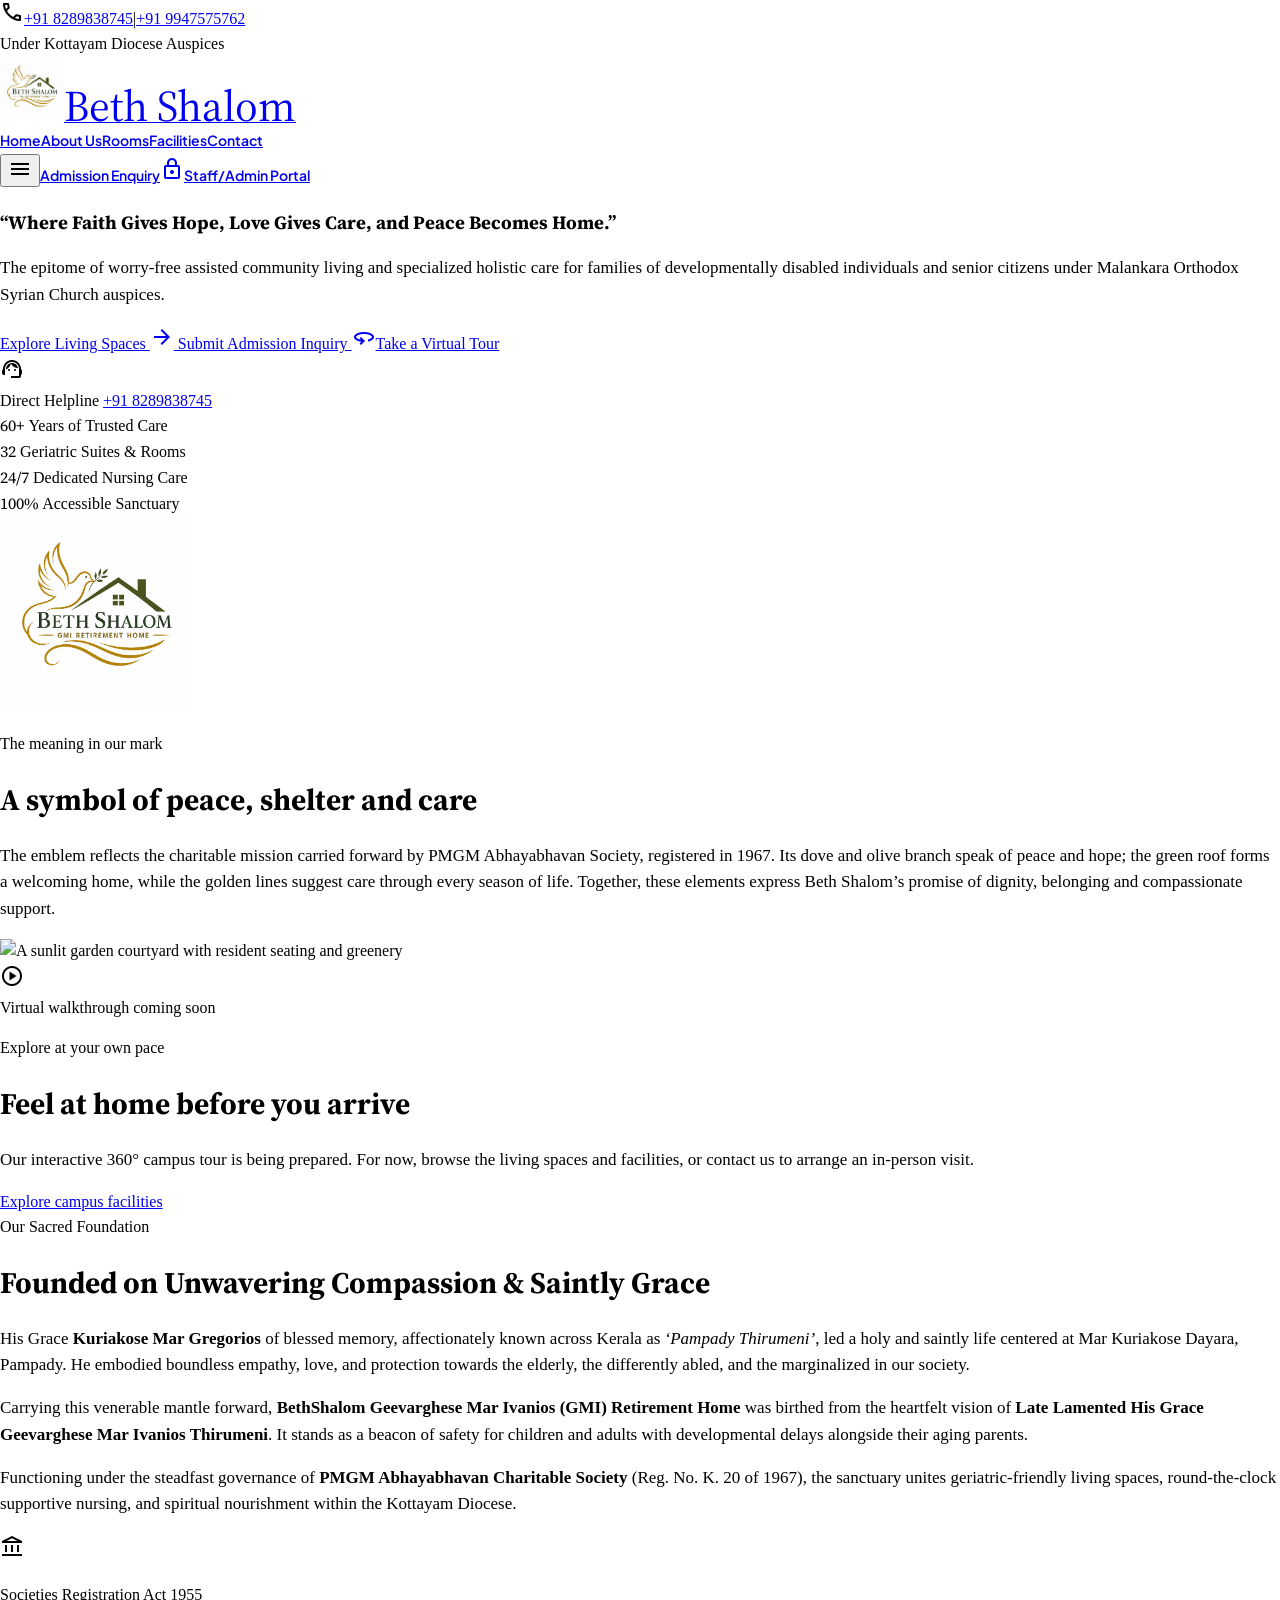
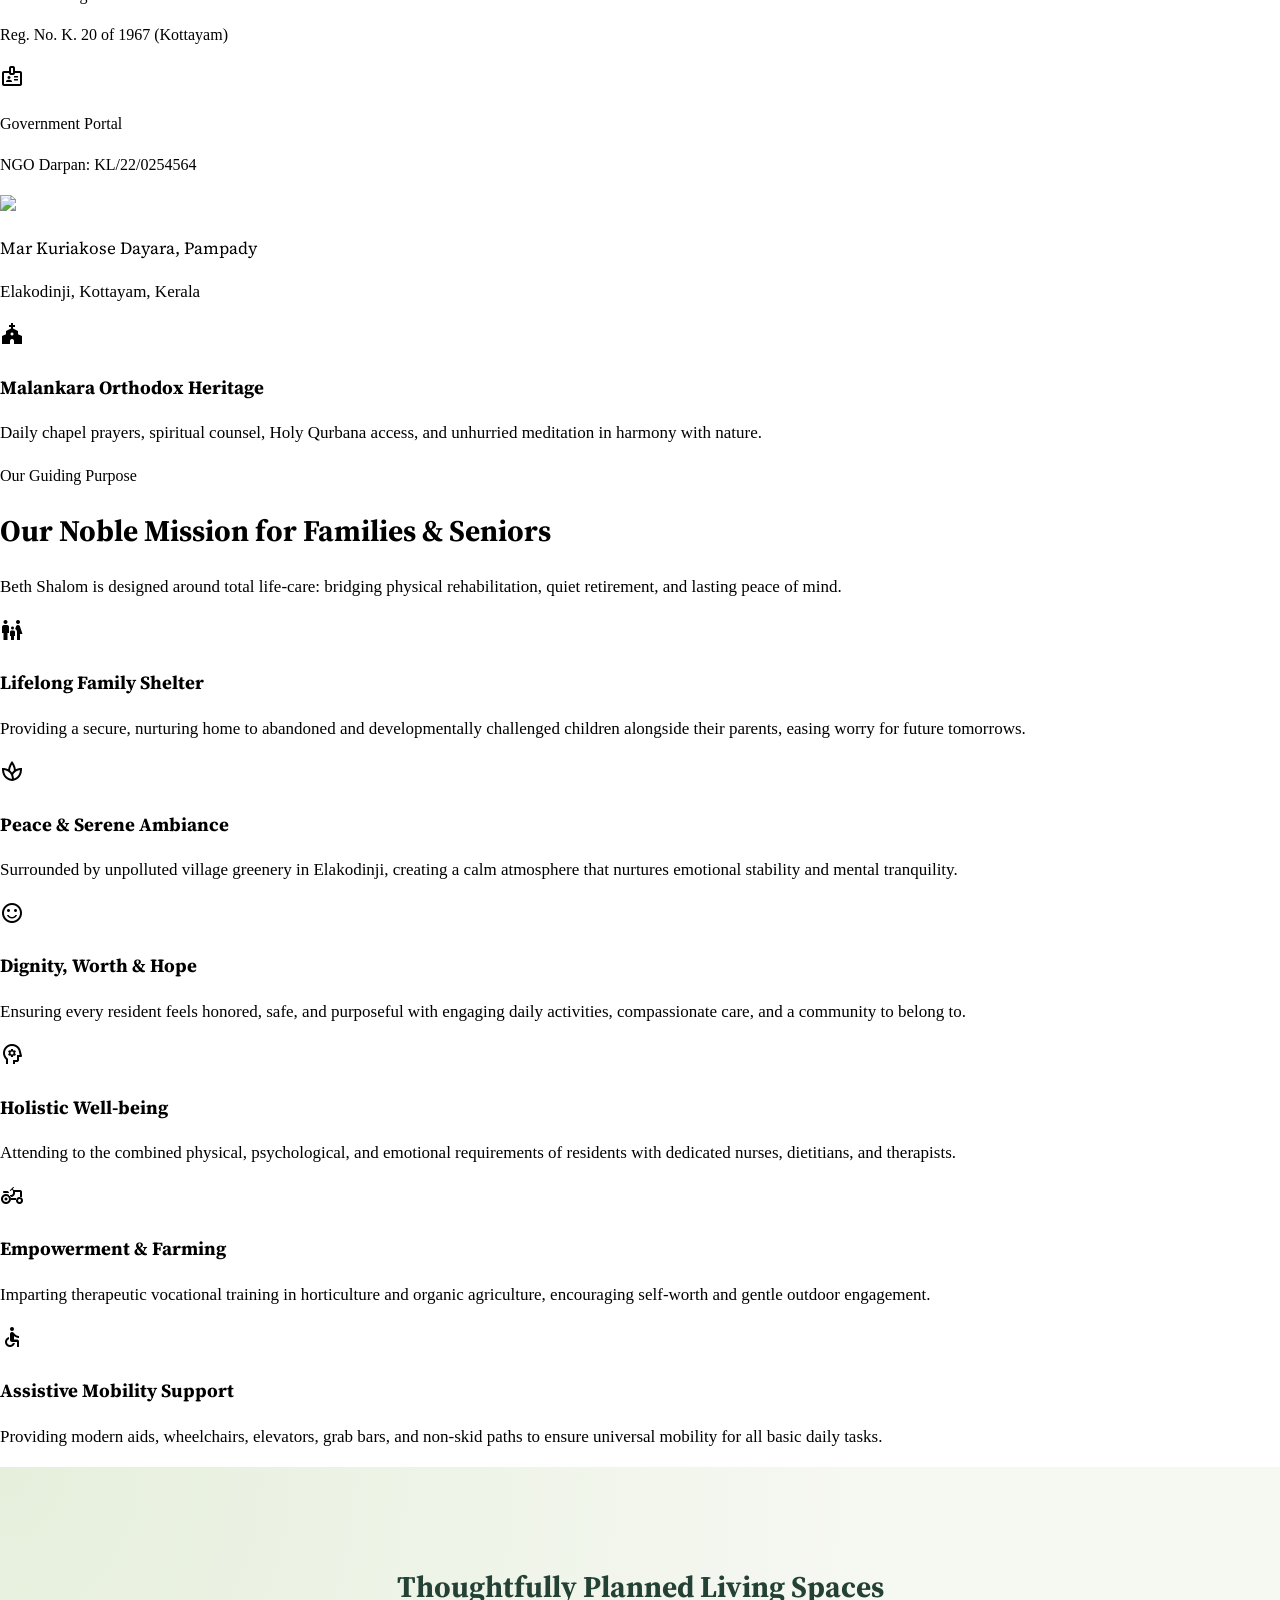
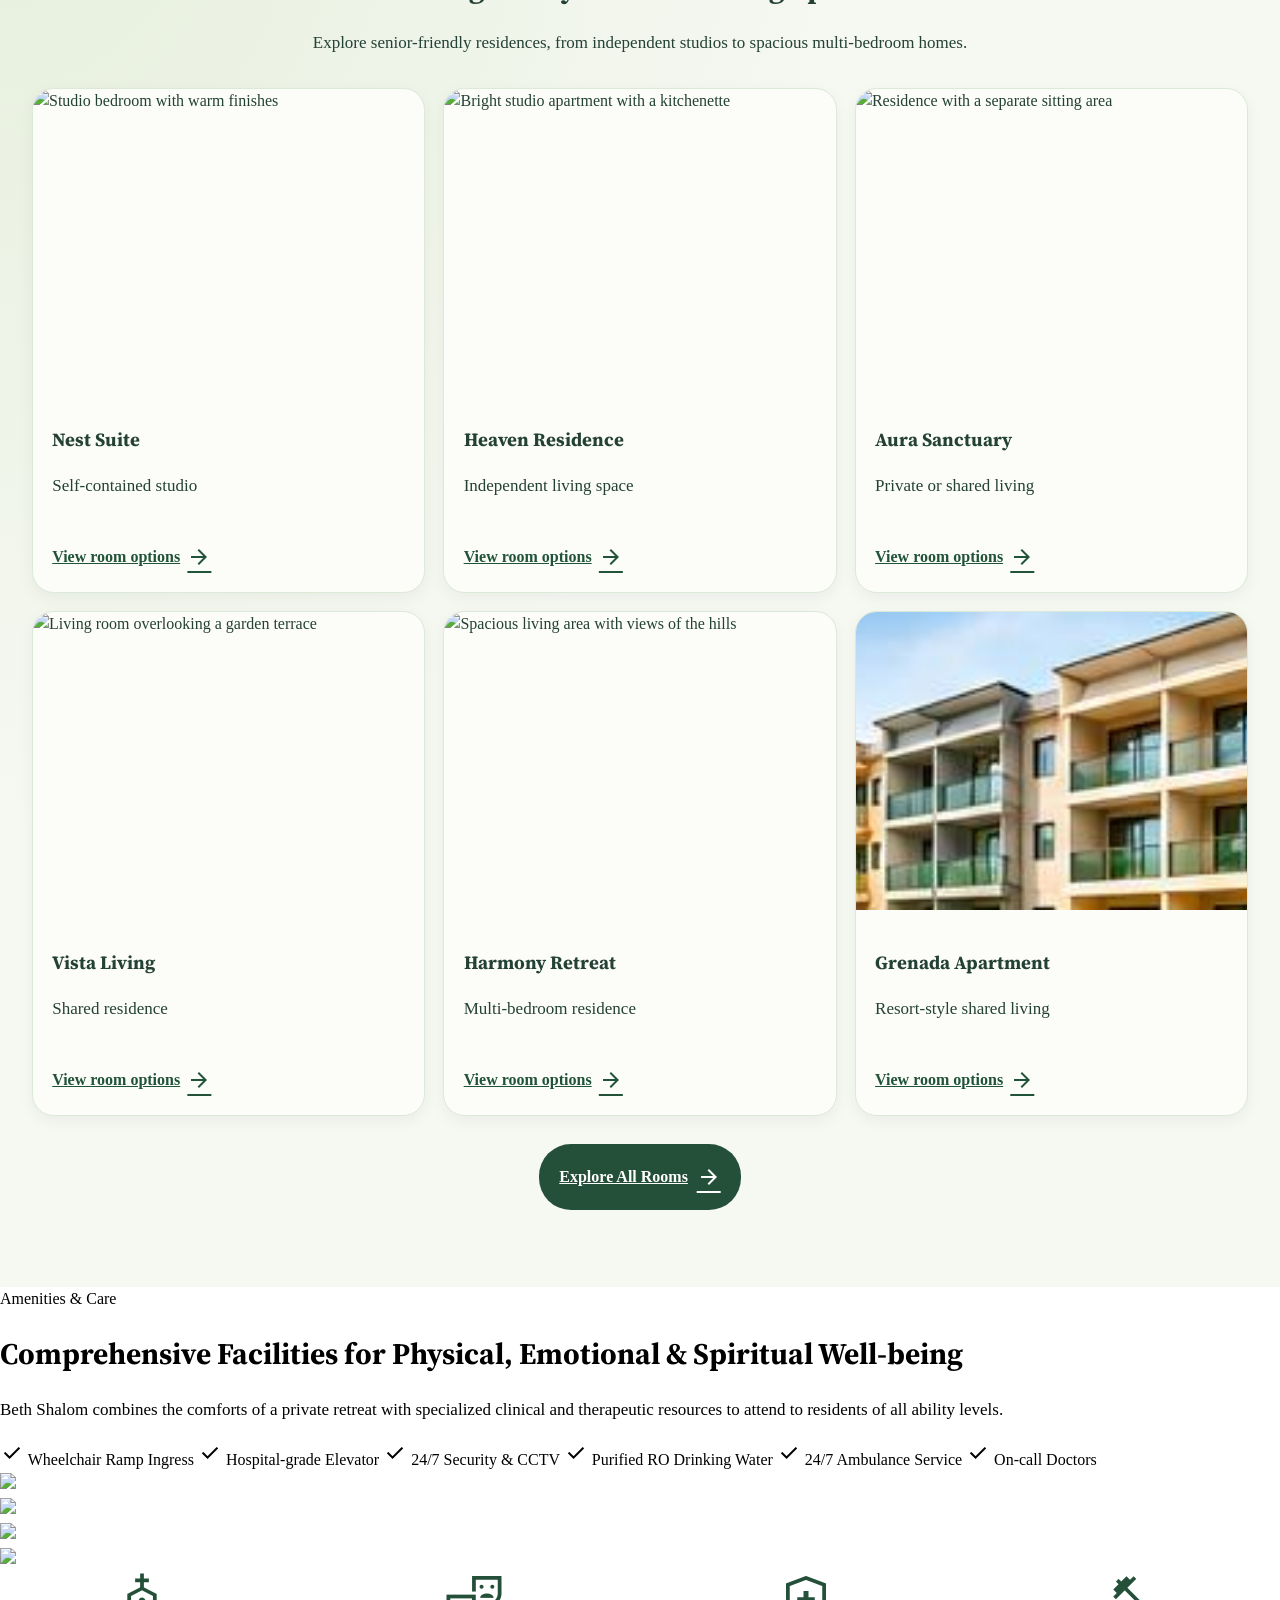
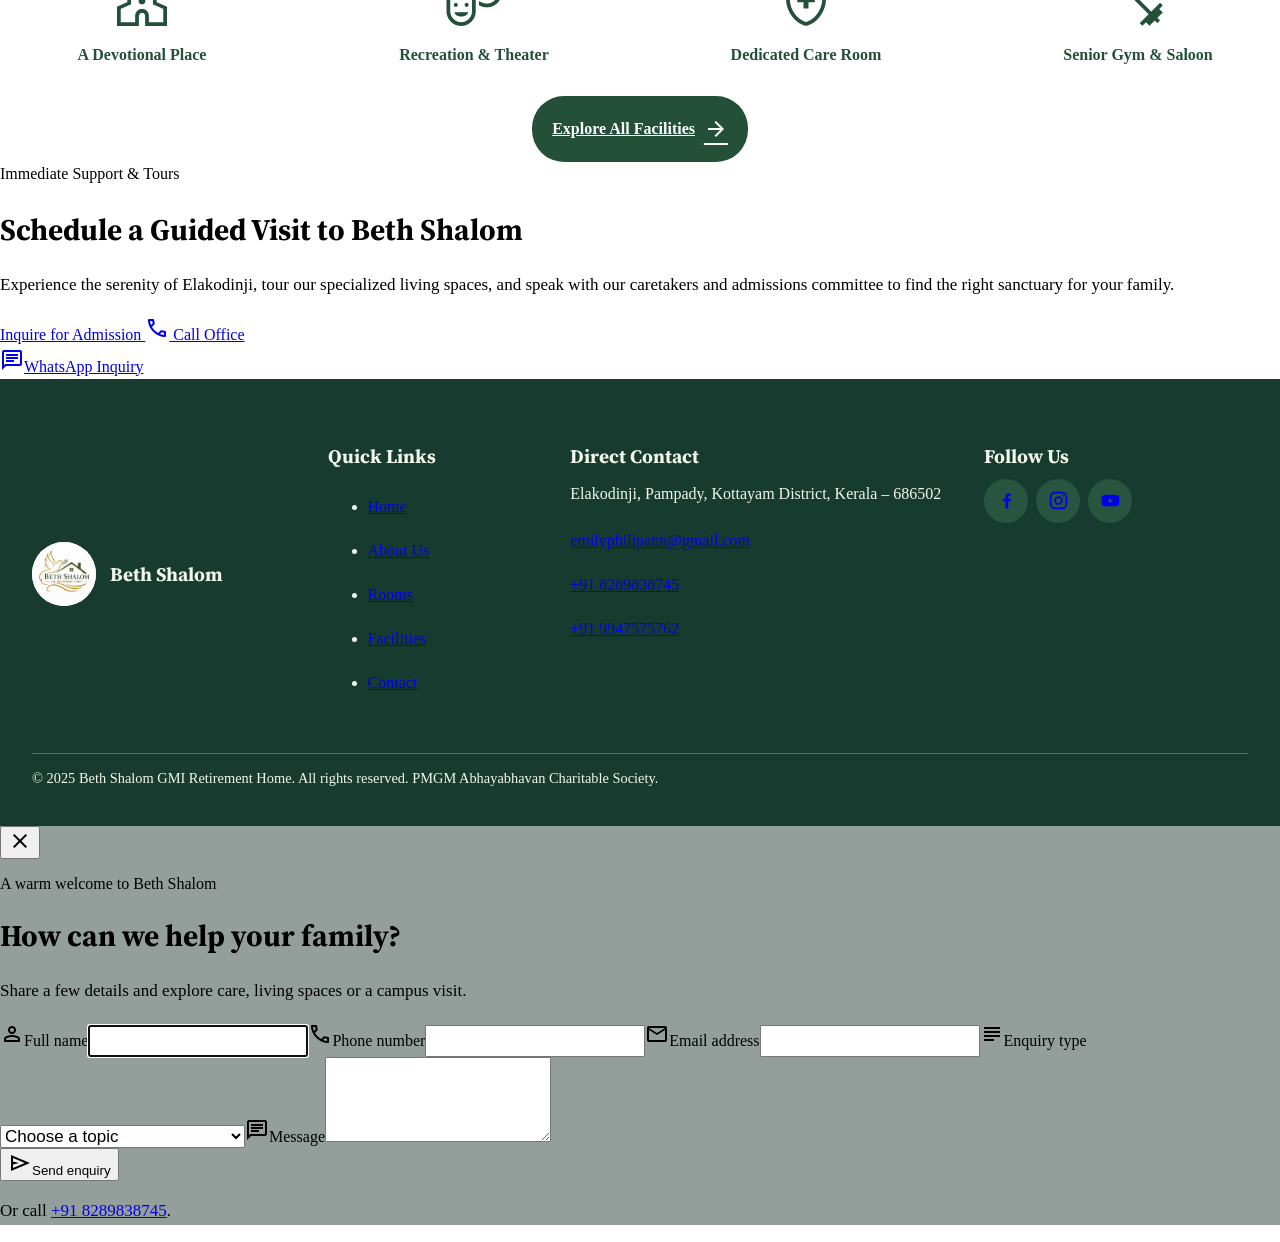
==== commit f6554f4d: "updated" ====
--- a/BethShalom.html
+++ b/BethShalom.html
@@ -482,44 +482,14 @@
 </div>
 </div>
 </div>
-<!-- Feature Badges Grid matching the brochure listing -->
-<div class="grid grid-cols-1 sm:grid-cols-2 lg:grid-cols-4 gap-6">
-<div class="p-6 rounded-2xl bg-surface-container-low flex flex-col gap-3">
-<div class="w-10 h-10 rounded-lg bg-surface-container flex items-center justify-center text-secondary">
-<span class="material-symbols-outlined text-[24px]">church</span>
-</div>
-<h4 class="font-headline-sm text-headline-sm text-primary">A Devotional Place</h4>
-<p class="font-body-sm text-body-sm text-on-surface-variant">
-            Dedicated consecrated prayer chapel offering peaceful personal meditation and community liturgical services.
-          </p>
-</div>
-<div class="p-6 rounded-2xl bg-surface-container-low flex flex-col gap-3">
-<div class="w-10 h-10 rounded-lg bg-surface-container flex items-center justify-center text-secondary">
-<span class="material-symbols-outlined text-[24px]">theater_comedy</span>
-</div>
-<h4 class="font-headline-sm text-headline-sm text-primary">Recreation &amp; Theater</h4>
-<p class="font-body-sm text-body-sm text-on-surface-variant">
-            Community hall and entertainment screening theater for educational programs, films, music, and social gatherings.
-          </p>
-</div>
-<div class="p-6 rounded-2xl bg-surface-container-low flex flex-col gap-3">
-<div class="w-10 h-10 rounded-lg bg-surface-container flex items-center justify-center text-secondary">
-<span class="material-symbols-outlined text-[24px]">health_and_safety</span>
-</div>
-<h4 class="font-headline-sm text-headline-sm text-primary">Dedicated Care Room</h4>
-<p class="font-body-sm text-body-sm text-on-surface-variant">
-            Equipped with primary healthcare supplies, regular physician rounds, and qualified 24/7 nursing attendants.
-          </p>
-</div>
-<div class="p-6 rounded-2xl bg-surface-container-low flex flex-col gap-3">
-<div class="w-10 h-10 rounded-lg bg-surface-container flex items-center justify-center text-secondary">
-<span class="material-symbols-outlined text-[24px]">fitness_center</span>
-</div>
-<h4 class="font-headline-sm text-headline-sm text-primary">Senior Gym &amp; Saloon</h4>
-<p class="font-body-sm text-body-sm text-on-surface-variant">
-            Physiotherapy facilities, low-impact exercise machines, grooming saloon, and personal hygiene care spaces.
-          </p>
-</div>
+<ul class="home-amenity-icons" aria-label="Featured facilities" role="list">
+  <li><span class="material-symbols-outlined" aria-hidden="true">church</span><span class="home-amenity-label font-body-md text-body-md">A Devotional Place</span></li>
+  <li><span class="material-symbols-outlined" aria-hidden="true">theater_comedy</span><span class="home-amenity-label font-body-md text-body-md">Recreation &amp; Theater</span></li>
+  <li><span class="material-symbols-outlined" aria-hidden="true">health_and_safety</span><span class="home-amenity-label font-body-md text-body-md">Dedicated Care Room</span></li>
+  <li><span class="material-symbols-outlined" aria-hidden="true">fitness_center</span><span class="home-amenity-label font-body-md text-body-md">Senior Gym &amp; Saloon</span></li>
+</ul>
+<div class="home-refresh-actions">
+  <a class="home-refresh-action home-amenity-cta font-label-md text-label-md" data-path="facilities" href="#facilities">Explore All Facilities <span class="material-symbols-outlined" aria-hidden="true">arrow_forward</span></a>
 </div>
 </div>
 </section>
@@ -565,7 +535,7 @@
 <a class="px-3 py-1.5 rounded-full bg-surface-container hover:bg-surface-container-high text-primary transition-all duration-200" href="#governing-society">PMGM Society</a>
 <a class="px-3 py-1.5 rounded-full bg-surface-container hover:bg-surface-container-high text-primary transition-all duration-200" href="#mission-pillars">Four Pillars</a>
 <a class="px-3 py-1.5 rounded-full bg-surface-container hover:bg-surface-container-high text-primary transition-all duration-200" href="#elakodinji-sanctuary">The Hilltop Campus</a>
-<a class="px-3 py-1.5 rounded-full bg-surface-container hover:bg-surface-container-high text-primary transition-all duration-200" href="#transparency">Charitable Trust</a>
+<a class="px-3 py-1.5 rounded-full bg-surface-container hover:bg-surface-container-high text-primary transition-all duration-200" href="#governing-society">Charitable Trust</a>
 </nav>
 </div>
 </section>
@@ -934,6 +904,53 @@
 </div>
 </div>
 </section>
+<section id="organizational-hierarchy" class="leadership-chart" aria-labelledby="leadership-heading">
+  <div class="leadership-inner">
+    <h2 id="leadership-heading" class="font-headline-lg text-headline-lg text-primary">Organizational Hierarchy</h2>
+    <div class="leadership-grid">
+      <article class="leadership-card">
+        <img class="leadership-avatar" src="assets/thomas-mar-athanasius.jpg" alt="" width="88" height="88" loading="lazy" decoding="async">
+        <h3 class="font-headline-sm text-headline-sm text-primary">H.G Thomas Mar Athanasius</h3>
+        <p class="font-body-md text-body-md text-on-surface-variant">Governing Board Member, OTS Kottayam</p>
+      </article>
+      <article class="leadership-card">
+        <img class="leadership-avatar" src="assets/yuhanon-mar-meletius.jpg" alt="" width="88" height="88" loading="lazy" decoding="async">
+        <h3 class="font-headline-sm text-headline-sm text-primary">H.G Yuhanon Mar Meletius</h3>
+        <p class="font-body-md text-body-md text-on-surface-variant">Representative to UTC, Bangalore</p>
+      </article>
+      <article class="leadership-card">
+        <img class="leadership-avatar" src="assets/geevarghese-mar-coorilose.jpg" alt="" width="88" height="88" loading="lazy" decoding="async">
+        <h3 class="font-headline-sm text-headline-sm text-primary">H.G Geevarghese Mar Coorilose</h3>
+        <p class="font-body-md text-body-md text-on-surface-variant">President, The Servants of the Cross; President, Ministry of Human Empowerment; Representative to CMC Ludhiana</p>
+      </article>
+      <article class="leadership-card">
+        <span class="leadership-avatar font-label-md text-label-md" aria-hidden="true">ZN</span>
+        <h3 class="font-headline-sm text-headline-sm text-primary">H.G Zachariah Mar Nicholovos</h3>
+        <p class="font-body-md text-body-md text-on-surface-variant">Vice President, Inter-Church Relations Department; President, Rule Committee</p>
+      </article>
+      <article class="leadership-card">
+        <span class="leadership-avatar font-label-md text-label-md" aria-hidden="true">YI</span>
+        <h3 class="font-headline-sm text-headline-sm text-primary">H.G Dr. Yakob Mar Irenios</h3>
+        <p class="font-body-md text-body-md text-on-surface-variant">President, MOC Publications; President, Divyabodhanam; Representative to CASA</p>
+      </article>
+      <article class="leadership-card">
+        <span class="leadership-avatar font-label-md text-label-md" aria-hidden="true">GG</span>
+        <h3 class="font-headline-sm text-headline-sm text-primary">H.G Dr. Gabriel Mar Gregorios</h3>
+        <p class="font-body-md text-body-md text-on-surface-variant">Manager, Catholicate &amp; MD Corporate Schools; President, Mission Board</p>
+      </article>
+      <article class="leadership-card">
+        <span class="leadership-avatar font-label-md text-label-md" aria-hidden="true">YC</span>
+        <h3 class="font-headline-sm text-headline-sm text-primary">H.G Dr. Yuhanon Mar Chrysostamos</h3>
+        <p class="font-body-md text-body-md text-on-surface-variant">Secretary, Holy Episcopal Synod; Representative to Working Committee; President, MDCC Sub Committee</p>
+      </article>
+      <article class="leadership-card">
+        <span class="leadership-avatar font-label-md text-label-md" aria-hidden="true">YP</span>
+        <h3 class="font-headline-sm text-headline-sm text-primary">H.G Yuhanon Mar Policarpos</h3>
+        <p class="font-body-md text-body-md text-on-surface-variant">President, Marriage Assistance Scheme; President, Church Finance Committee</p>
+      </article>
+    </div>
+  </div>
+</section>
 <section id="governing-society" class="feature-section" aria-labelledby="governing-society-heading"><div class="public-section-inner"><div class="public-section-heading"><h2 id="governing-society-heading">Organization Custodianship</h2></div><div class="feature-grid custodian-grid custodian-collection">
 <article class="feature-card"><img src="assets/beth-shalom-logo.jpeg" alt="" width="64" height="64" loading="lazy"><h3>PMGM Abhayabhavan Charitable Society</h3><p>The registered charitable society responsible for Beth Shalom under the auspices of the Malankara Orthodox Syrian Church Diocese of Kottayam.</p></article>
 
@@ -944,54 +961,6 @@
 <article class="feature-card" data-organization-placeholder><span class="material-symbols-outlined custodian-placeholder" aria-hidden="true">corporate_fare</span><h3 class="">Organization 6 <span class="sr-only">(placeholder)</span></h3><p class="">Name, logo and description pending confirmation.</p></article>
 <article class="feature-card" data-organization-placeholder><span class="material-symbols-outlined custodian-placeholder" aria-hidden="true">corporate_fare</span><h3 class="">Organization 7 <span class="sr-only">(placeholder)</span></h3><p class="">Name, logo and description pending confirmation.</p></article>
 </div></div></section>
-<!-- Section 6: Institutional Principles & Senior Leadership Quote -->
-<section class="w-full py-space-xl px-margin-mobile md:px-margin bg-surface-container-low" id="transparency">
-<div class="max-w-7xl mx-auto flex flex-col gap-space-xl">
-<div class="bg-surface-container-lowest p-space-xl rounded-xl shadow-sm flex flex-col lg:flex-row items-center justify-between gap-space-lg">
-<div class="flex flex-col gap-space-sm max-w-2xl">
-<span class="font-label-md text-label-md text-secondary font-bold uppercase tracking-wider">Uncompromising Integrity</span>
-<h2 class="font-headline-lg text-headline-lg text-primary">The Beth Shalom Charitable Covenant</h2>
-<p class="font-body-md text-body-md text-on-surface-variant leading-relaxed">
-            Beth Shalom operates entirely on philanthropic and cost-recovery subsidised mechanisms. No resident or family is viewed as a commercial client; admissions are determined by medical necessity, social urgency, and our capacity to shelter.
-          </p>
-<ul class="flex flex-col gap-2 pt-2 font-body-sm text-body-sm text-on-surface">
-<li class="flex items-center gap-2">
-<span class="material-symbols-outlined text-secondary text-[18px]">verified_user</span>
-<span>Governed by registered charitable constitution approved by the Church Synod</span>
-</li>
-<li class="flex items-center gap-2">
-<span class="material-symbols-outlined text-secondary text-[18px]">verified_user</span>
-<span>All staff, caretakers, and nurses undergo background verification and specialized compassionate training</span>
-</li>
-<li class="flex items-center gap-2">
-<span class="material-symbols-outlined text-secondary text-[18px]">verified_user</span>
-<span>Complete legal transparency with State and Central Social Justice departments</span>
-</li>
-</ul>
-</div>
-<div class="w-full lg:w-96 bg-surface-container p-space-md rounded-xl flex flex-col gap-space-sm">
-<div class="flex items-center gap-2 text-primary font-headline-sm text-headline-sm font-bold">
-<span class="material-symbols-outlined text-secondary text-[24px]">contact_support</span>
-<span>Diocesan Helpdesk</span>
-</div>
-<p class="font-body-sm text-body-sm text-on-surface-variant">
-            Have questions regarding admissions, care services, or family support? Speak directly with our society secretary.
-          </p>
-<div class="flex flex-col gap-1 font-label-md text-label-md text-primary font-semibold">
-<a class="hover:text-secondary flex items-center gap-1" href="tel:+918289838745">
-<span class="material-symbols-outlined text-[18px]">call</span> +91 8289838745
-            </a>
-<a class="hover:text-secondary flex items-center gap-1" href="tel:+919947575762">
-<span class="material-symbols-outlined text-[18px]">call</span> +91 9947575762
-            </a>
-<a class="hover:text-secondary flex items-center gap-1 font-normal text-body-sm" href="mailto:emilyphilipann@gmail.com">
-<span class="material-symbols-outlined text-[18px]">mail</span> emilyphilipann@gmail.com
-            </a>
-</div>
-</div>
-</div>
-</div>
-</section>
 <!-- Section 7: Compassionate Call-to-Action -->
 <section class="w-full py-space-xl px-margin-mobile md:px-margin bg-primary text-on-primary relative overflow-hidden">
 <div class="max-w-7xl mx-auto flex flex-col items-center text-center gap-space-md relative z-10">
--- a/assets/home-and-custodianship.css
+++ b/assets/home-and-custodianship.css
@@ -76,3 +76,58 @@
 @media (prefers-reduced-motion: reduce) {
   .home-refresh :is(.home-room-tile, .home-care-feature, .home-refresh-action) { transition: none; }
 }
+
+.home-amenity-icons {
+  display: grid;
+  grid-template-columns: repeat(2, minmax(0, 1fr));
+  gap: clamp(1rem, 4vw, 3rem);
+  margin: 0;
+  padding: 0;
+  list-style: none;
+  color: #245039;
+}
+.home-amenity-icons li { display: grid; justify-items: center; align-content: start; gap: .75rem; text-align: center; }
+.home-amenity-icons .material-symbols-outlined {
+  font-size: clamp(2.5rem, 5vw, 3.75rem);
+  line-height: 1;
+  font-variation-settings: 'FILL' 0, 'wght' 400, 'GRAD' 0, 'opsz' 48;
+}
+.home-amenity-icons .home-amenity-label { font-weight: 600; line-height: 1.35; }
+.home-amenity-cta:focus-visible { outline: 2px solid #285640; outline-offset: 4px; }
+@media (min-width: 1024px) {
+  .home-amenity-icons { grid-template-columns: repeat(4, minmax(0, 1fr)); }
+}
+
+.leadership-chart { padding-block: clamp(3rem, 6vw, 5rem); background: #edf5ec; }
+.leadership-inner { width: min(100% - 2rem, 76rem); margin-inline: auto; }
+.leadership-inner > h2 { margin-bottom: 1.75rem; text-align: center; }
+.leadership-grid { display: grid; grid-template-columns: minmax(0, 1fr); gap: 1rem; }
+.leadership-card {
+  min-width: 0;
+  padding: 1.4rem 1rem;
+  text-align: center;
+  background: #fcfdf9;
+  border: 1px solid #d6e5d7;
+  border-top: .3rem solid #548064;
+  border-radius: 1rem;
+  box-shadow: 0 4px 12px #173d2c0d;
+  transition: box-shadow .18s ease;
+}
+.leadership-card:hover { box-shadow: 0 7px 18px #173d2c1c; }
+.leadership-avatar {
+  display: grid;
+  place-items: center;
+  width: 5.5rem;
+  height: 5.5rem;
+  margin: 0 auto .85rem;
+  border: 2px solid #cadaCA;
+  border-radius: 50%;
+  object-fit: cover;
+  background: #e4eee3;
+  color: #244b36;
+}
+.leadership-card h3 { margin-bottom: .4rem; text-wrap: balance; }
+.leadership-card p { overflow-wrap: anywhere; }
+@media (min-width: 640px) { .leadership-grid { grid-template-columns: repeat(2, minmax(0, 1fr)); } }
+@media (min-width: 1100px) { .leadership-grid { grid-template-columns: repeat(4, minmax(0, 1fr)); } }
+@media (prefers-reduced-motion: reduce) { .leadership-card { transition: none; } }
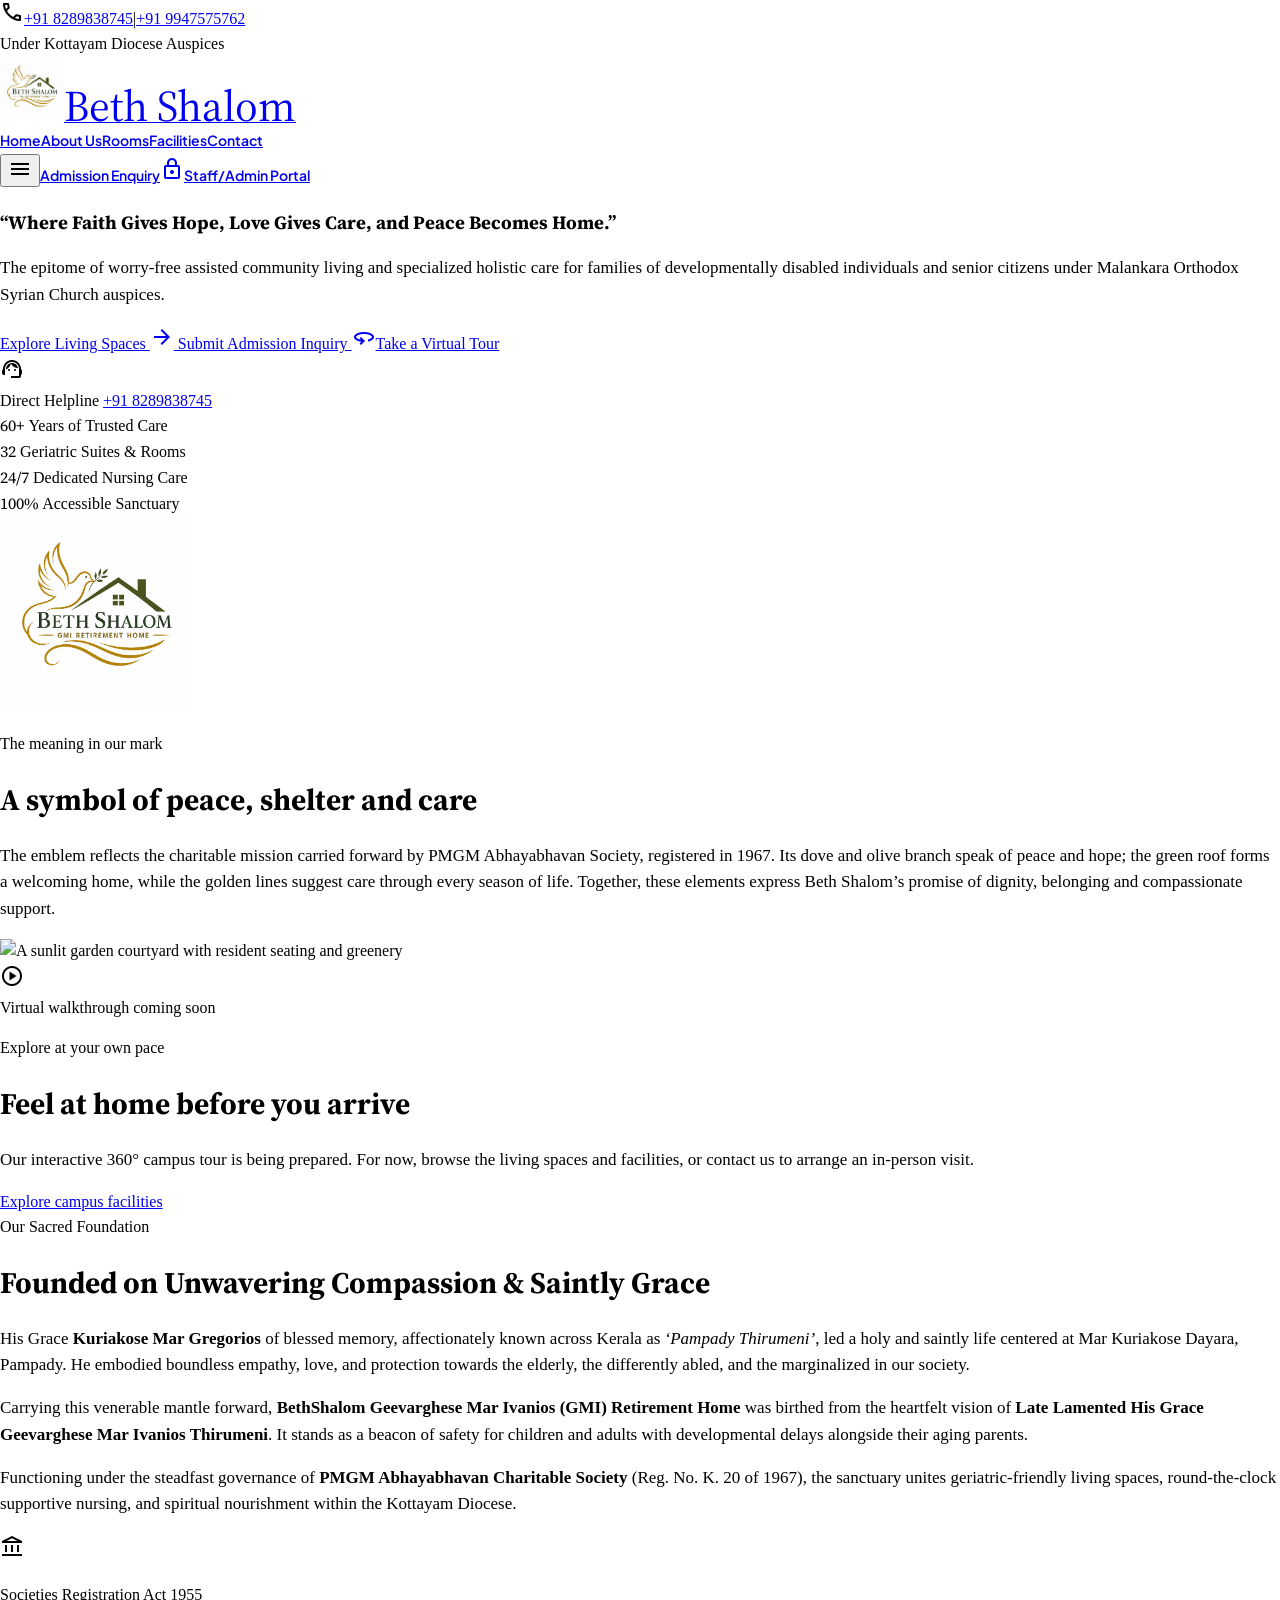
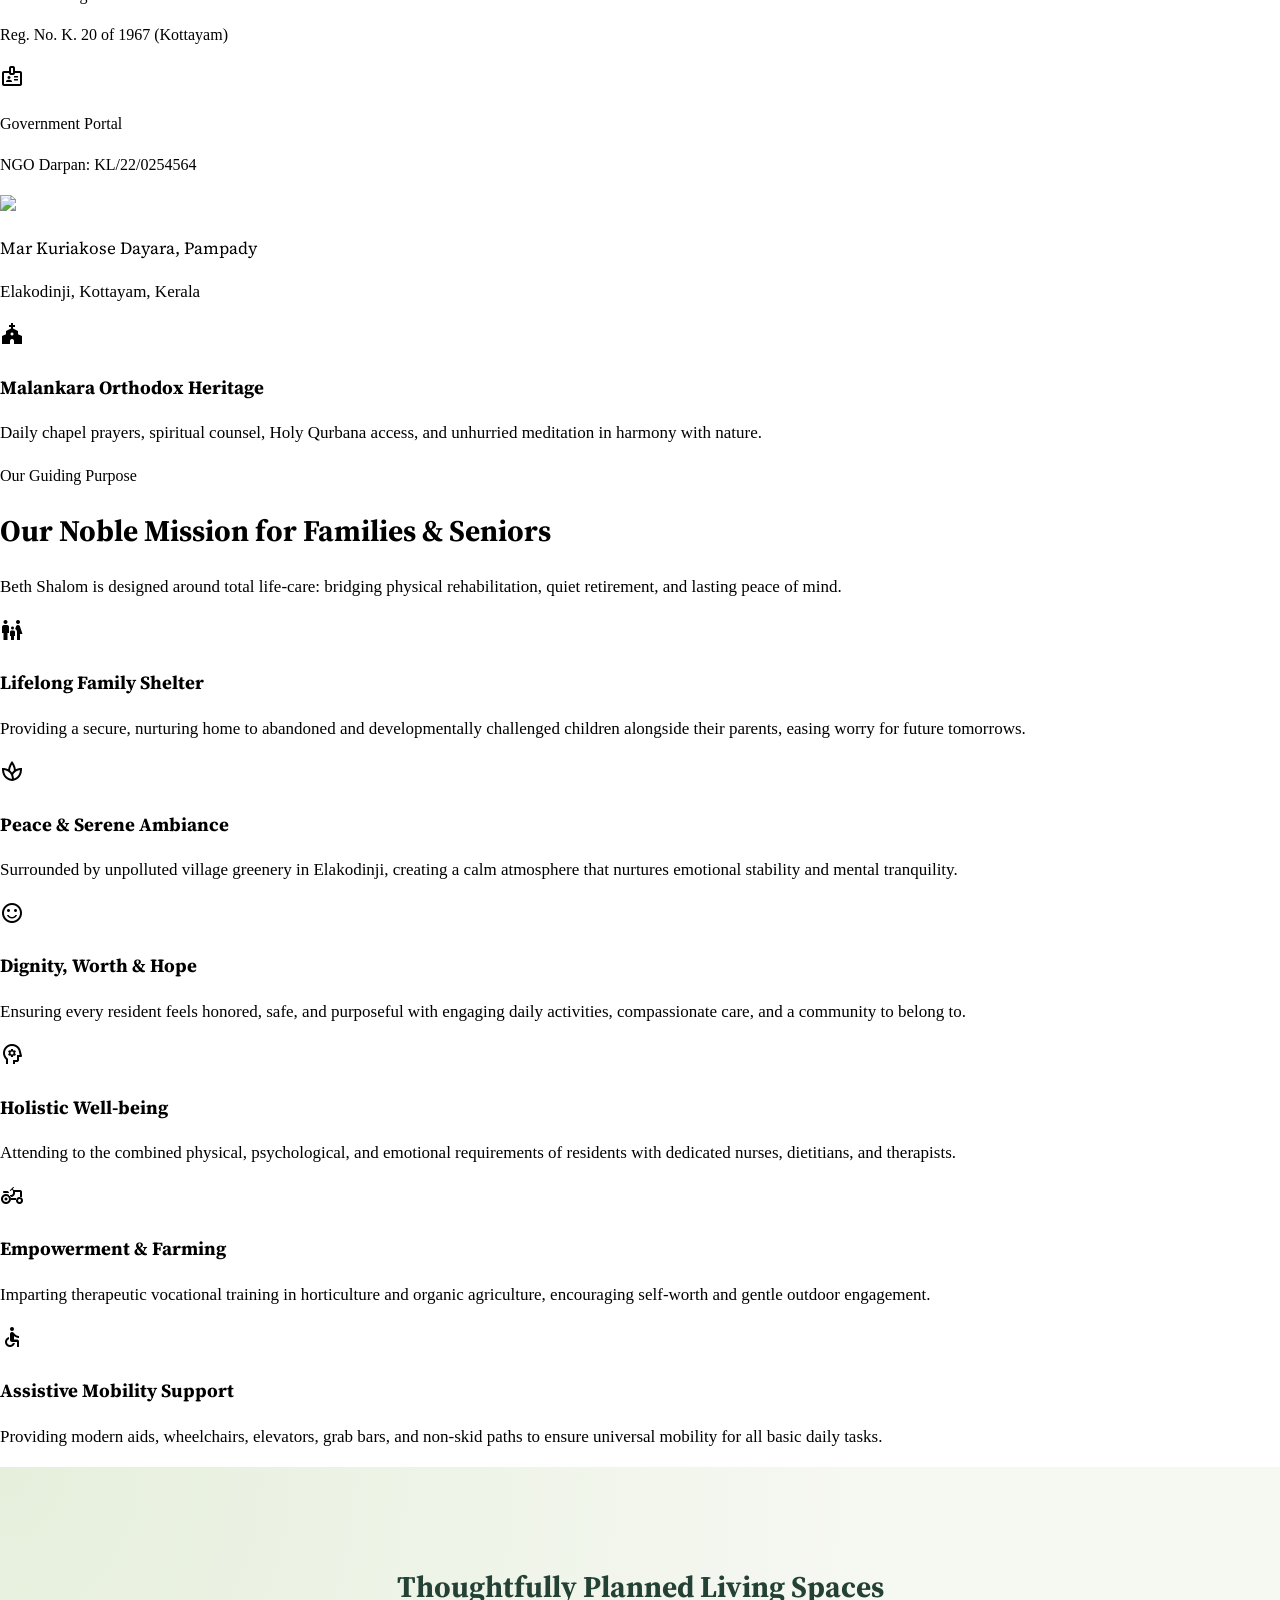
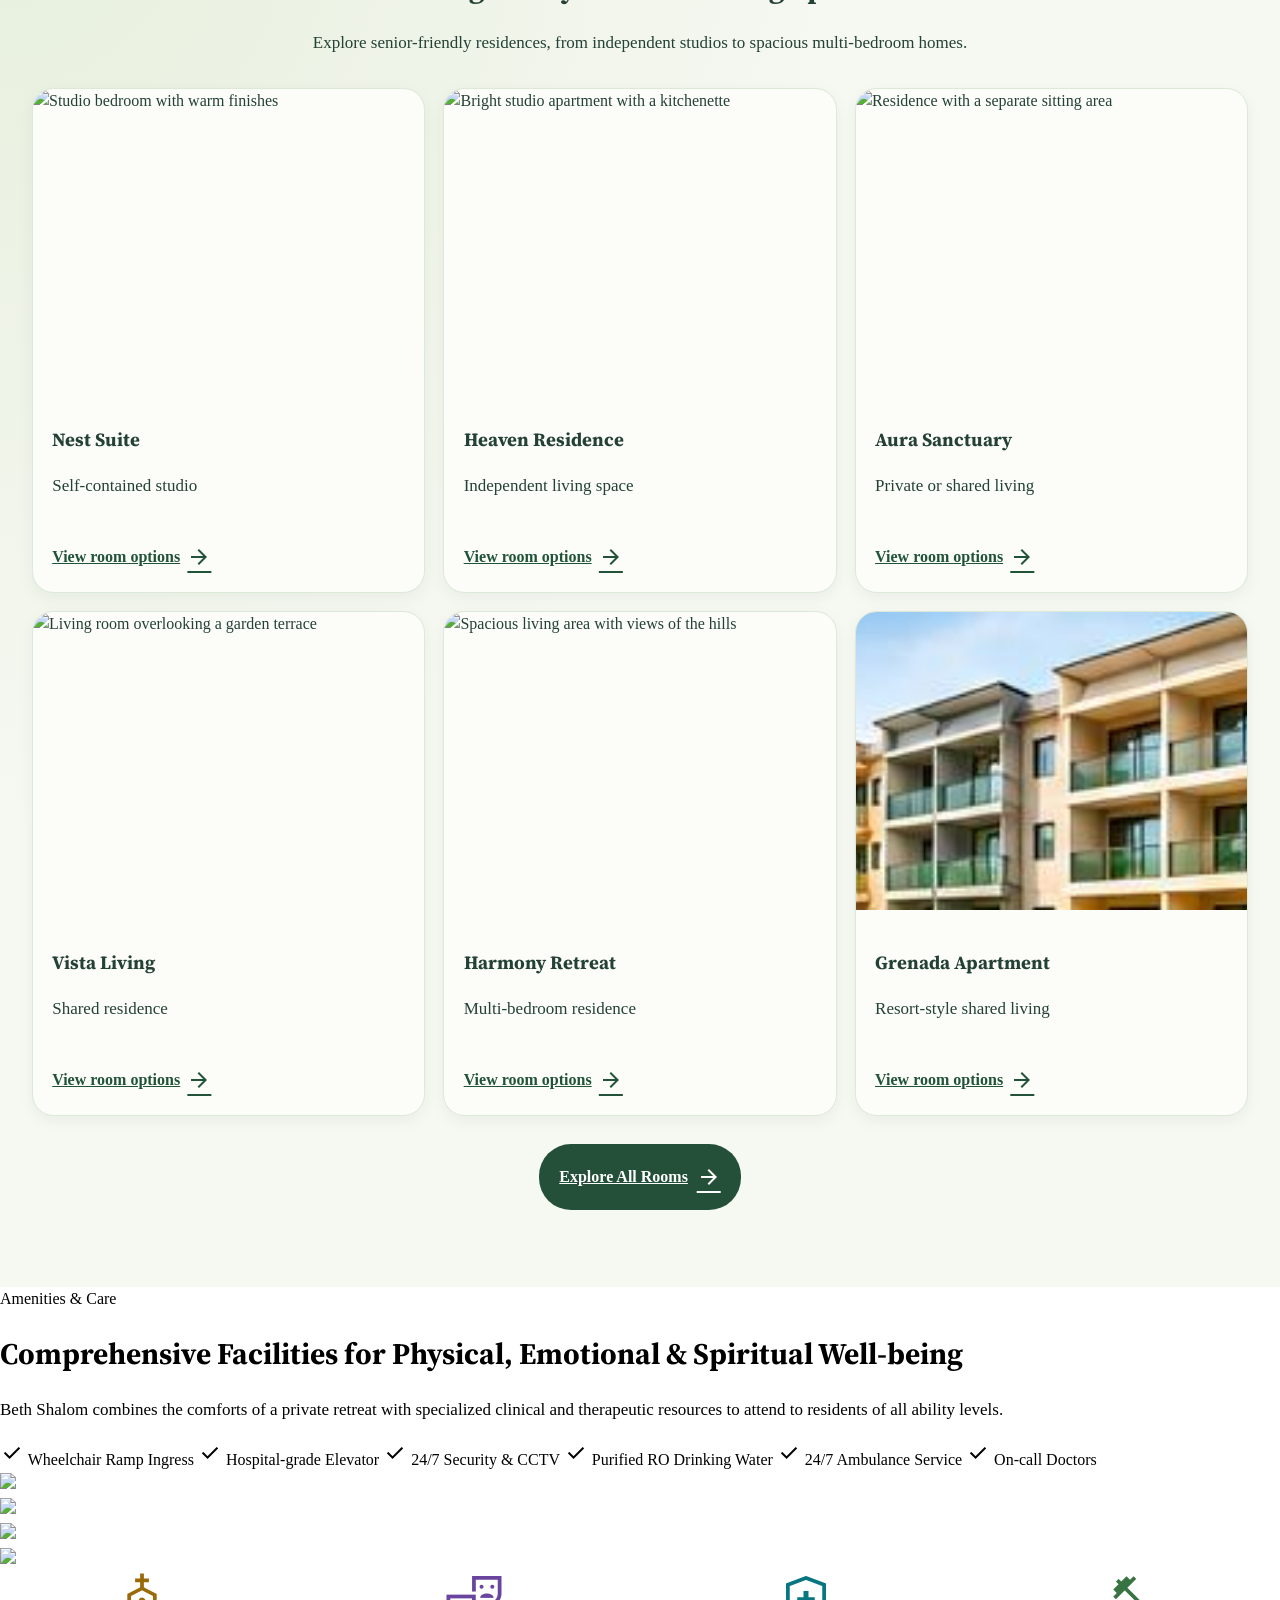
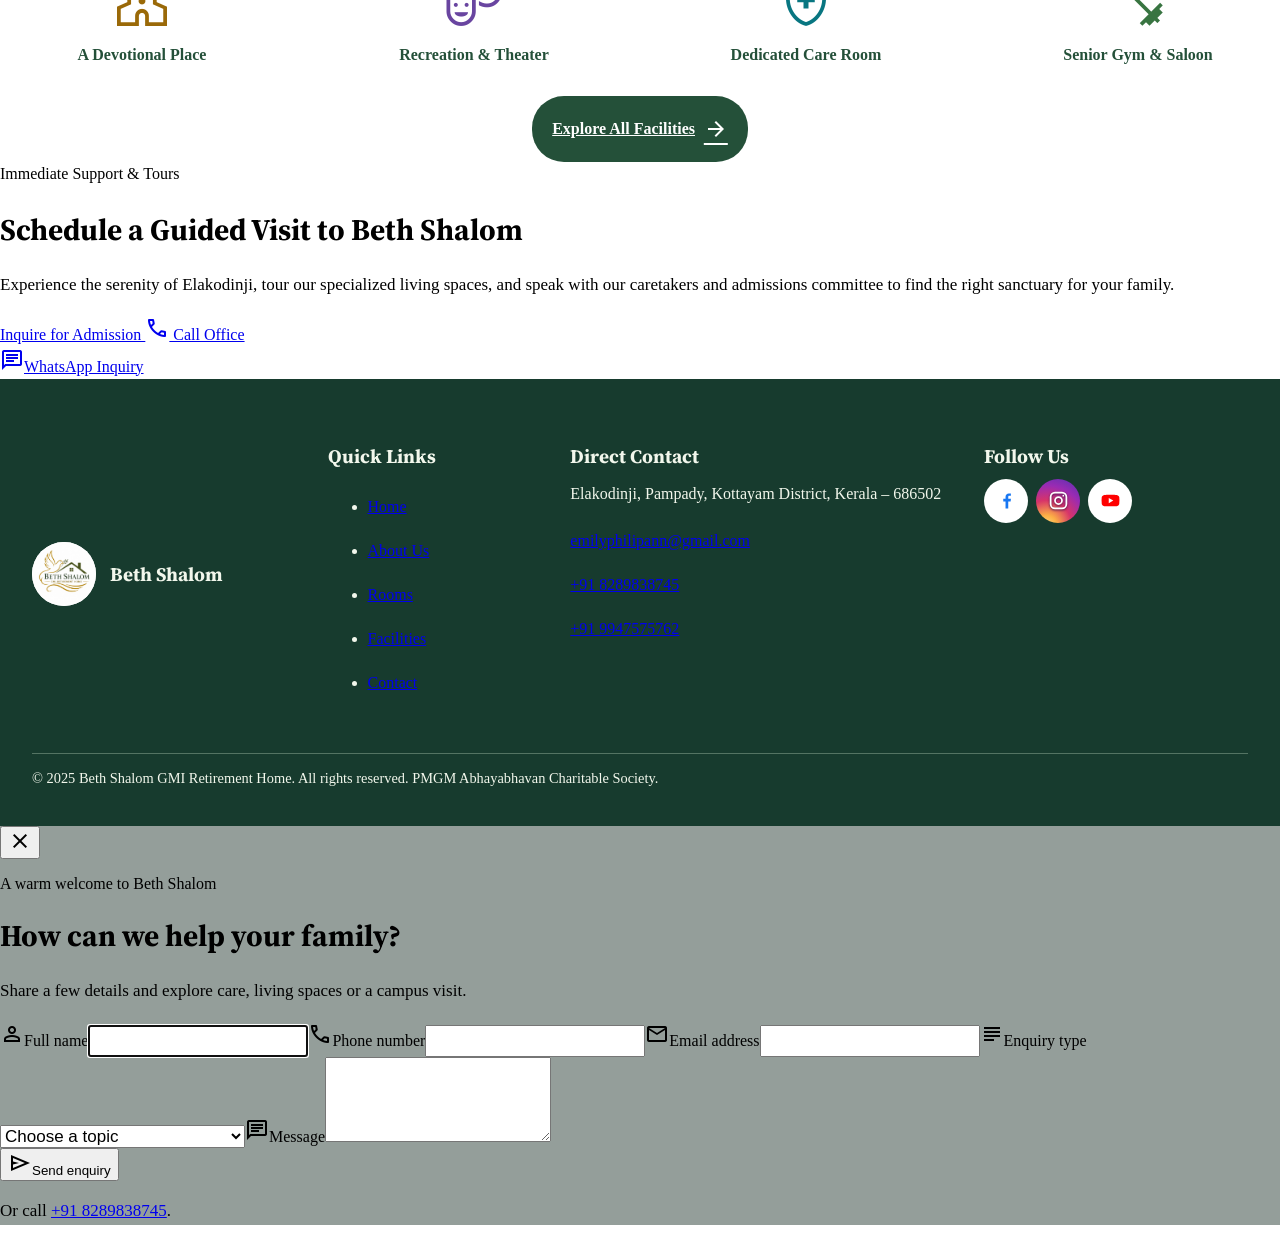
==== commit 26b7e505: "updated" ====
--- a/BethShalom.html
+++ b/BethShalom.html
@@ -483,10 +483,10 @@
 </div>
 </div>
 <ul class="home-amenity-icons" aria-label="Featured facilities" role="list">
-  <li><span class="material-symbols-outlined" aria-hidden="true">church</span><span class="home-amenity-label font-body-md text-body-md">A Devotional Place</span></li>
-  <li><span class="material-symbols-outlined" aria-hidden="true">theater_comedy</span><span class="home-amenity-label font-body-md text-body-md">Recreation &amp; Theater</span></li>
-  <li><span class="material-symbols-outlined" aria-hidden="true">health_and_safety</span><span class="home-amenity-label font-body-md text-body-md">Dedicated Care Room</span></li>
-  <li><span class="material-symbols-outlined" aria-hidden="true">fitness_center</span><span class="home-amenity-label font-body-md text-body-md">Senior Gym &amp; Saloon</span></li>
+  <li><span class="material-symbols-outlined amenity-icon-devotional" aria-hidden="true">church</span><span class="home-amenity-label font-body-md text-body-md">A Devotional Place</span></li>
+  <li><span class="material-symbols-outlined amenity-icon-theater" aria-hidden="true">theater_comedy</span><span class="home-amenity-label font-body-md text-body-md">Recreation &amp; Theater</span></li>
+  <li><span class="material-symbols-outlined amenity-icon-care" aria-hidden="true">health_and_safety</span><span class="home-amenity-label font-body-md text-body-md">Dedicated Care Room</span></li>
+  <li><span class="material-symbols-outlined amenity-icon-fitness" aria-hidden="true">fitness_center</span><span class="home-amenity-label font-body-md text-body-md">Senior Gym &amp; Saloon</span></li>
 </ul>
 <div class="home-refresh-actions">
   <a class="home-refresh-action home-amenity-cta font-label-md text-label-md" data-path="facilities" href="#facilities">Explore All Facilities <span class="material-symbols-outlined" aria-hidden="true">arrow_forward</span></a>
@@ -961,40 +961,6 @@
 <article class="feature-card" data-organization-placeholder><span class="material-symbols-outlined custodian-placeholder" aria-hidden="true">corporate_fare</span><h3 class="">Organization 6 <span class="sr-only">(placeholder)</span></h3><p class="">Name, logo and description pending confirmation.</p></article>
 <article class="feature-card" data-organization-placeholder><span class="material-symbols-outlined custodian-placeholder" aria-hidden="true">corporate_fare</span><h3 class="">Organization 7 <span class="sr-only">(placeholder)</span></h3><p class="">Name, logo and description pending confirmation.</p></article>
 </div></div></section>
-<!-- Section 7: Compassionate Call-to-Action -->
-<section class="w-full py-space-xl px-margin-mobile md:px-margin bg-primary text-on-primary relative overflow-hidden">
-<div class="max-w-7xl mx-auto flex flex-col items-center text-center gap-space-md relative z-10">
-<div class="w-16 h-16 rounded-full bg-surface-container/20 flex items-center justify-center text-tertiary-fixed mb-2">
-<span class="material-symbols-outlined text-[36px]">nature_people</span>
-</div>
-<span class="font-label-md text-label-md text-tertiary-fixed uppercase tracking-wider font-bold">
-        A Peaceful Future Awaits Your Loved Ones
-      </span>
-<h2 class="font-headline-xl text-headline-xl text-on-primary max-w-3xl">
-        Experience the Peace of Beth Shalom in Person.
-      </h2>
-<p class="font-body-lg text-body-lg text-on-primary-container max-w-2xl leading-relaxed">
-        Whether you are seeking a peaceful retirement sanctuary for yourself, or an unbroken haven for your child and family, our gates and chapel are always open to welcome you.
-      </p>
-<div class="flex flex-wrap items-center justify-center gap-space-md pt-space-sm">
-<a class="min-h-[52px] px-8 rounded-full bg-tertiary-fixed-dim text-on-tertiary-fixed font-label-lg text-label-lg hover:bg-tertiary-fixed transition-all duration-200 shadow-md inline-flex items-center gap-2" data-path="admission-inquiry" href="#admission-inquiry">
-<span class="material-symbols-outlined text-[20px]">assignment</span>
-<span>Submit Admission Inquiry</span>
-</a>
-<a class="min-h-[52px] px-8 rounded-full bg-surface-container/10 hover:bg-surface-container/20 text-on-primary font-label-lg text-label-lg transition-all duration-200 inline-flex items-center gap-2" data-path="contact" href="#contact">
-<span class="material-symbols-outlined text-[20px]">map</span>
-<span>Schedule Campus Visit</span>
-</a>
-<a class="min-h-[52px] px-6 rounded-full bg-secondary hover:bg-secondary-fixed-variant text-on-secondary font-label-lg text-label-lg transition-all duration-200 inline-flex items-center gap-2" href="https://wa.me/918289838745" rel="noopener noreferrer" target="_blank">
-<span class="material-symbols-outlined text-[20px]">chat</span>
-<span>WhatsApp Inquiry</span>
-</a>
-</div>
-<div class="pt-space-md text-on-primary-container font-label-sm text-label-sm">
-        Under Holy Auspices of Mar Kuriakose Dayara &amp; PMGM Abhayabhavan Charitable Society, Pampady.
-      </div>
-</div>
-</section>
 </div>
 </main><a aria-label="Chat on WhatsApp" class="fixed bottom-6 right-6 z-50 flex items-center gap-space-xs bg-secondary hover:bg-primary text-on-primary py-3 px-4 rounded-full shadow-[0_10px_25px_-5px_rgba(30,58,47,0.25)] transition-all duration-200 transform hover:-translate-y-0.5 focus:outline-none focus:ring-3 focus:ring-tertiary-fixed-dim" href="https://wa.me/918289838745" rel="noopener noreferrer" target="_blank"><span class="material-symbols-outlined text-[24px]">chat</span><span class="font-label-md text-label-md hidden sm:inline">WhatsApp Inquiry</span></a></section><section id="page-p-03" class="bg-surface font-body-md text-body-md text-on-surface antialiased" data-page="P-03" hidden><header class="fixed top-0 left-0 right-0 z-50 bg-surface/90 backdrop-blur-md shadow-[0_2px_12px_rgba(7,36,26,0.06)]"><div class="bg-surface-container-low py-1.5 px-margin-mobile md:px-margin"><div class="max-w-7xl mx-auto flex flex-wrap items-center justify-between gap-y-1 text-on-surface-variant"><div class="flex items-center gap-space-sm font-label-sm text-label-sm"><span class="flex items-center gap-1"><span class="material-symbols-outlined text-[16px] text-secondary">call</span><a class="hover:text-primary transition-colors" href="tel:+918289838745">+91 8289838745</a></span><span class="opacity-40">|</span><a class="hover:text-primary transition-colors" href="tel:+919947575762">+91 9947575762</a></div><div class="flex items-center gap-space-md font-label-sm text-label-sm"><span class="hidden sm:inline-block text-on-surface-variant opacity-80">Under Kottayam Diocese Auspices</span></div></div></div><div class="h-20 max-w-7xl mx-auto px-margin-mobile md:px-margin flex items-center justify-between gap-space-md"><a class="flex items-center gap-3 focus:outline-none focus:ring-2 focus:ring-tertiary-fixed-dim rounded-lg p-1 shrink-0" data-path="home" href="#home"><img src="assets/beth-shalom-logo.jpeg" alt="Beth Shalom logo" class="w-14 h-14 sm:w-16 sm:h-16 object-contain rounded-full bg-white p-0.5 shrink-0" width="64" height="64" loading="eager"/><span class="flex flex-col"><span class="font-headline-sm text-headline-sm text-primary tracking-tight font-bold">Beth Shalom</span></span></a><nav aria-label="Primary navigation" class="hidden xl:flex items-center gap-1 font-label-md text-label-md" data-active-classes="text-primary font-bold bg-surface-container rounded-lg"><a class="px-space-sm py-2 text-on-surface-variant hover:text-on-surface hover:bg-surface-container transition-colors rounded-lg" data-path="home" href="#home">Home</a><a class="px-space-sm py-2 text-on-surface-variant hover:text-on-surface hover:bg-surface-container transition-colors rounded-lg" data-path="about-us" href="#about-us">About Us</a><a aria-current="page" class="px-space-sm py-2 transition-colors text-primary font-bold bg-surface-container rounded-lg" data-path="rooms" href="#rooms">Rooms</a><a class="px-space-sm py-2 text-on-surface-variant hover:text-on-surface hover:bg-surface-container transition-colors rounded-lg" data-path="facilities" href="#facilities">Facilities</a><a class="px-space-sm py-2 text-on-surface-variant hover:text-on-surface hover:bg-surface-container transition-colors rounded-lg" data-path="contact" href="#contact">Contact</a></nav><div class="flex items-center gap-space-sm"><button type="button" data-mobile-menu-toggle aria-controls="mobile-nav-p-03" aria-expanded="false" aria-label="Open navigation menu" class="xl:hidden inline-flex h-12 w-12 shrink-0 items-center justify-center rounded-xl border border-outline-variant/50 bg-surface-container-low text-primary shadow-sm transition hover:bg-surface-container focus:outline-none focus:ring-2 focus:ring-secondary"><span data-menu-icon class="material-symbols-outlined text-[24px]">menu</span></button><a class="hidden xl:inline-flex items-center justify-center min-h-[48px] px-space-md py-2.5 rounded-full bg-primary-container text-on-primary font-label-md text-label-md hover:bg-primary transition-all duration-200 shadow-sm focus:outline-none focus:ring-2 focus:ring-tertiary-fixed-dim focus:ring-offset-2" data-path="admission-inquiry" href="#admission-inquiry">Admission Enquiry</a><a class="hidden xl:inline-flex min-h-[48px] items-center gap-1 text-secondary hover:text-primary transition-colors font-medium" data-path="staff-admin-portal" href="#staff-admin-portal"><span class="material-symbols-outlined text-[16px]">lock</span>Staff/Admin Portal</a></div></div><div id="mobile-nav-p-03" data-mobile-nav-panel class="mobile-menu-panel hidden absolute left-0 right-0 top-full z-[60] border-t border-outline-variant/30 bg-[#f8fbf8] shadow-xl backdrop-blur-xl xl:hidden" hidden><div class="mobile-menu-scroll max-w-7xl mx-auto px-margin-mobile py-3 md:px-margin"><nav aria-label="Mobile primary navigation" class="flex flex-col gap-1"><a class="w-full min-h-[48px] px-3 py-3 text-on-surface-variant hover:text-on-surface hover:bg-surface-container transition-colors rounded-lg" data-path="home" href="#home">Home</a><a class="w-full min-h-[48px] px-3 py-3 text-on-surface-variant hover:text-on-surface hover:bg-surface-container transition-colors rounded-lg" data-path="about-us" href="#about-us">About Us</a><a aria-current="page" class="w-full min-h-[48px] px-3 py-3 transition-colors text-primary font-bold bg-surface-container rounded-lg" data-path="rooms" href="#rooms">Rooms</a><a class="w-full min-h-[48px] px-3 py-3 text-on-surface-variant hover:text-on-surface hover:bg-surface-container transition-colors rounded-lg" data-path="facilities" href="#facilities">Facilities</a><a class="w-full min-h-[48px] px-3 py-3 text-on-surface-variant hover:text-on-surface hover:bg-surface-container transition-colors rounded-lg" data-path="contact" href="#contact">Contact</a></nav><div class="mt-3 grid grid-cols-1 gap-2 border-t border-outline-variant/30 pt-3 sm:grid-cols-2"><a class="inline-flex min-h-[48px] w-full items-center justify-center rounded-full bg-primary-container px-4 py-3 text-on-primary font-label-md text-label-md shadow-sm hover:bg-primary" data-path="admission-inquiry" href="#admission-inquiry">Admission Enquiry</a><a class="flex min-h-[48px] w-full items-center gap-2 rounded-xl bg-surface-container-low px-3 py-3 font-label-md text-label-md text-secondary hover:bg-surface-container" data-path="staff-admin-portal" href="#staff-admin-portal"><span class="material-symbols-outlined text-[16px]">lock</span>Staff/Admin Portal</a></div></div></div></header><main class="w-full pt-20 bg-surface min-h-[calc(100vh-80px)]"><div class="flex flex-col w-full">
 <!-- Top Ambient Banner -->
--- a/assets/public-site.css
+++ b/assets/public-site.css
@@ -158,3 +158,15 @@
 @media (prefers-reduced-motion: reduce) {
   .feature-card { transition: none; }
 }
+
+.site-footer-social a[aria-label="Facebook"] { color: #1877f2; background: #fff; }
+.site-footer-social a[aria-label="Instagram"] {
+  color: #fff;
+  background: radial-gradient(circle at 24% 106%, #ffdc80 0%, #fcaf45 18%, #d73469 44%, #9a2bb3 70%, #5033b2 100%);
+}
+.site-footer-social a[aria-label="Instagram"] svg { filter: drop-shadow(0 1px 1px #4b174b); }
+.site-footer-social a[aria-label="YouTube"] { color: #f00; background: #fff; }
+@media (hover: hover) and (prefers-reduced-motion: no-preference) {
+  .site-footer-social a svg { transition: transform .18s ease; }
+  .site-footer-social a:hover svg { transform: scale(1.1); }
+}
--- a/assets/home-and-custodianship.css
+++ b/assets/home-and-custodianship.css
@@ -131,3 +131,12 @@
 @media (min-width: 640px) { .leadership-grid { grid-template-columns: repeat(2, minmax(0, 1fr)); } }
 @media (min-width: 1100px) { .leadership-grid { grid-template-columns: repeat(4, minmax(0, 1fr)); } }
 @media (prefers-reduced-motion: reduce) { .leadership-card { transition: none; } }
+
+.home-amenity-icons .amenity-icon-devotional { color: #9a6908; }
+.home-amenity-icons .amenity-icon-theater { color: #6945a0; }
+.home-amenity-icons .amenity-icon-care { color: #087681; }
+.home-amenity-icons .amenity-icon-fitness { color: #387441; }
+.home-amenity-icons .material-symbols-outlined { transition: transform .18s ease; }
+@media (hover: hover) and (prefers-reduced-motion: no-preference) {
+  .home-amenity-icons li:hover .material-symbols-outlined { transform: translateY(-2px); }
+}
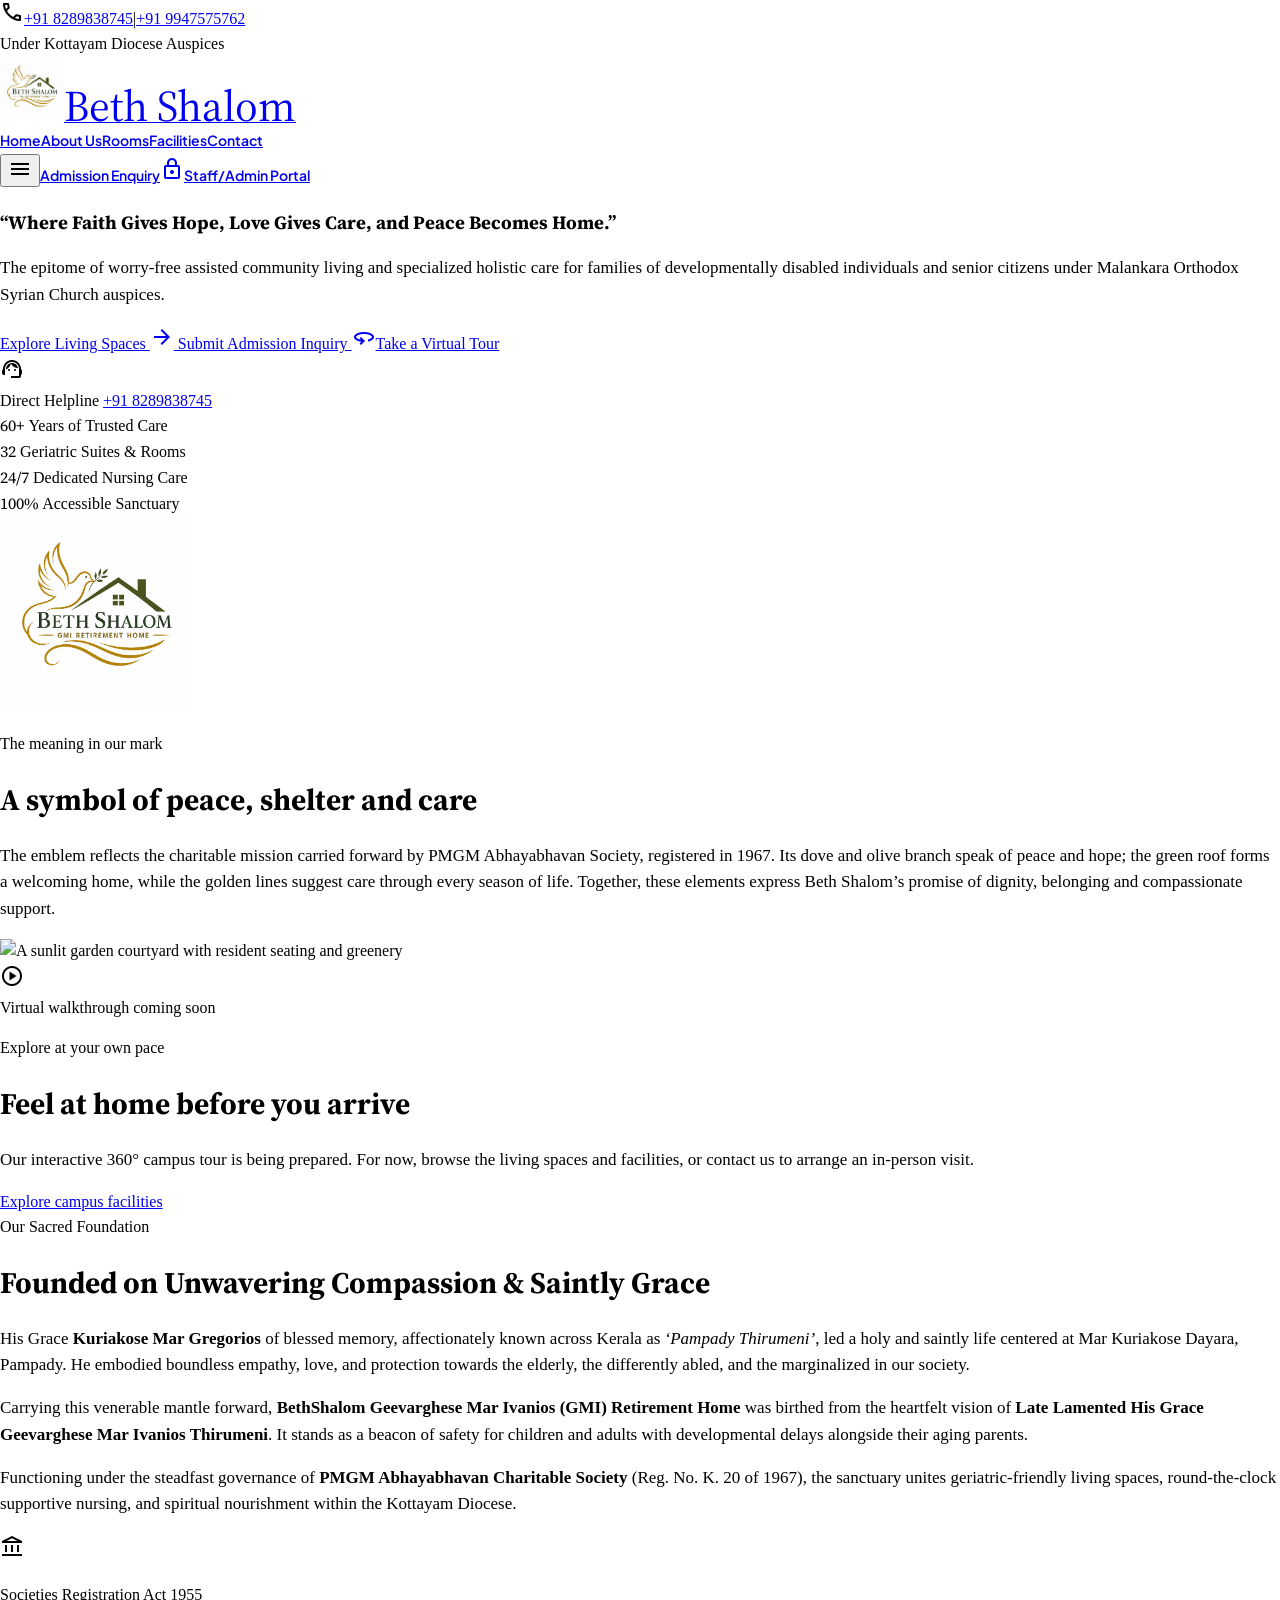
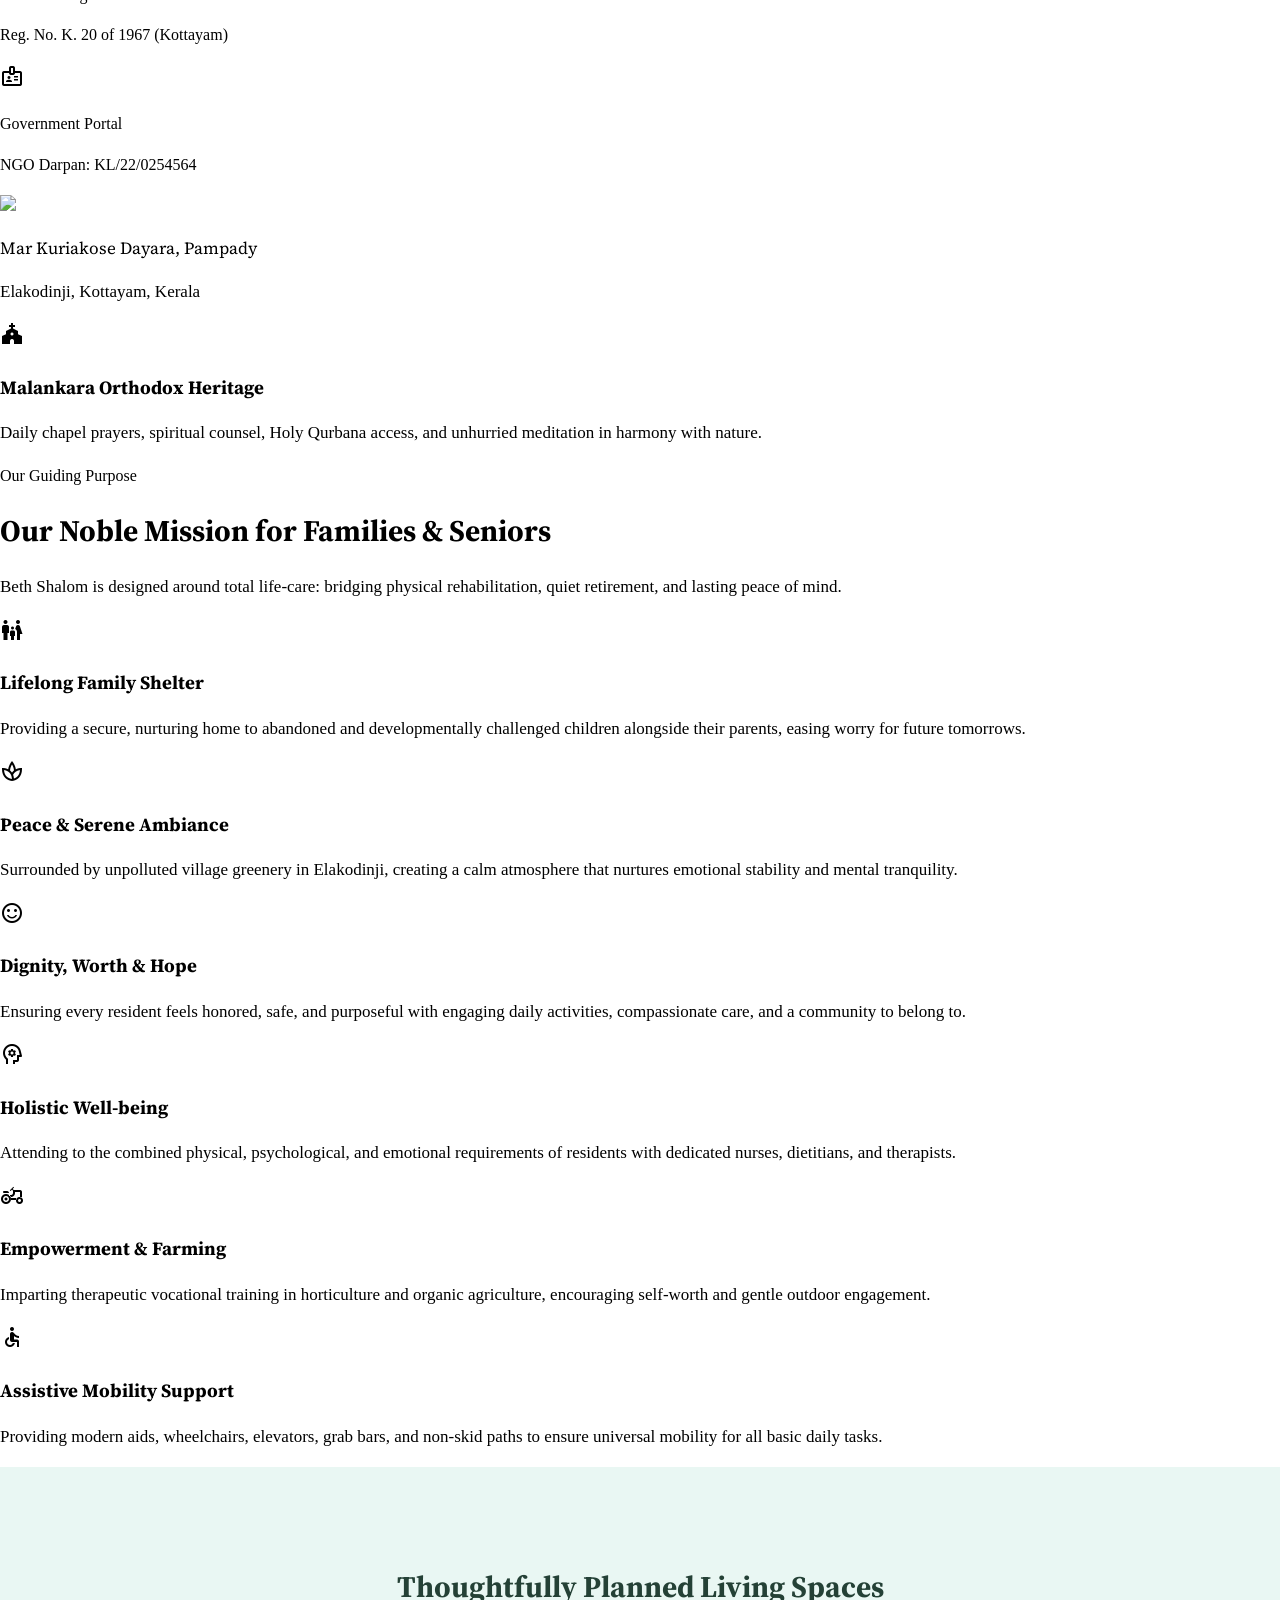
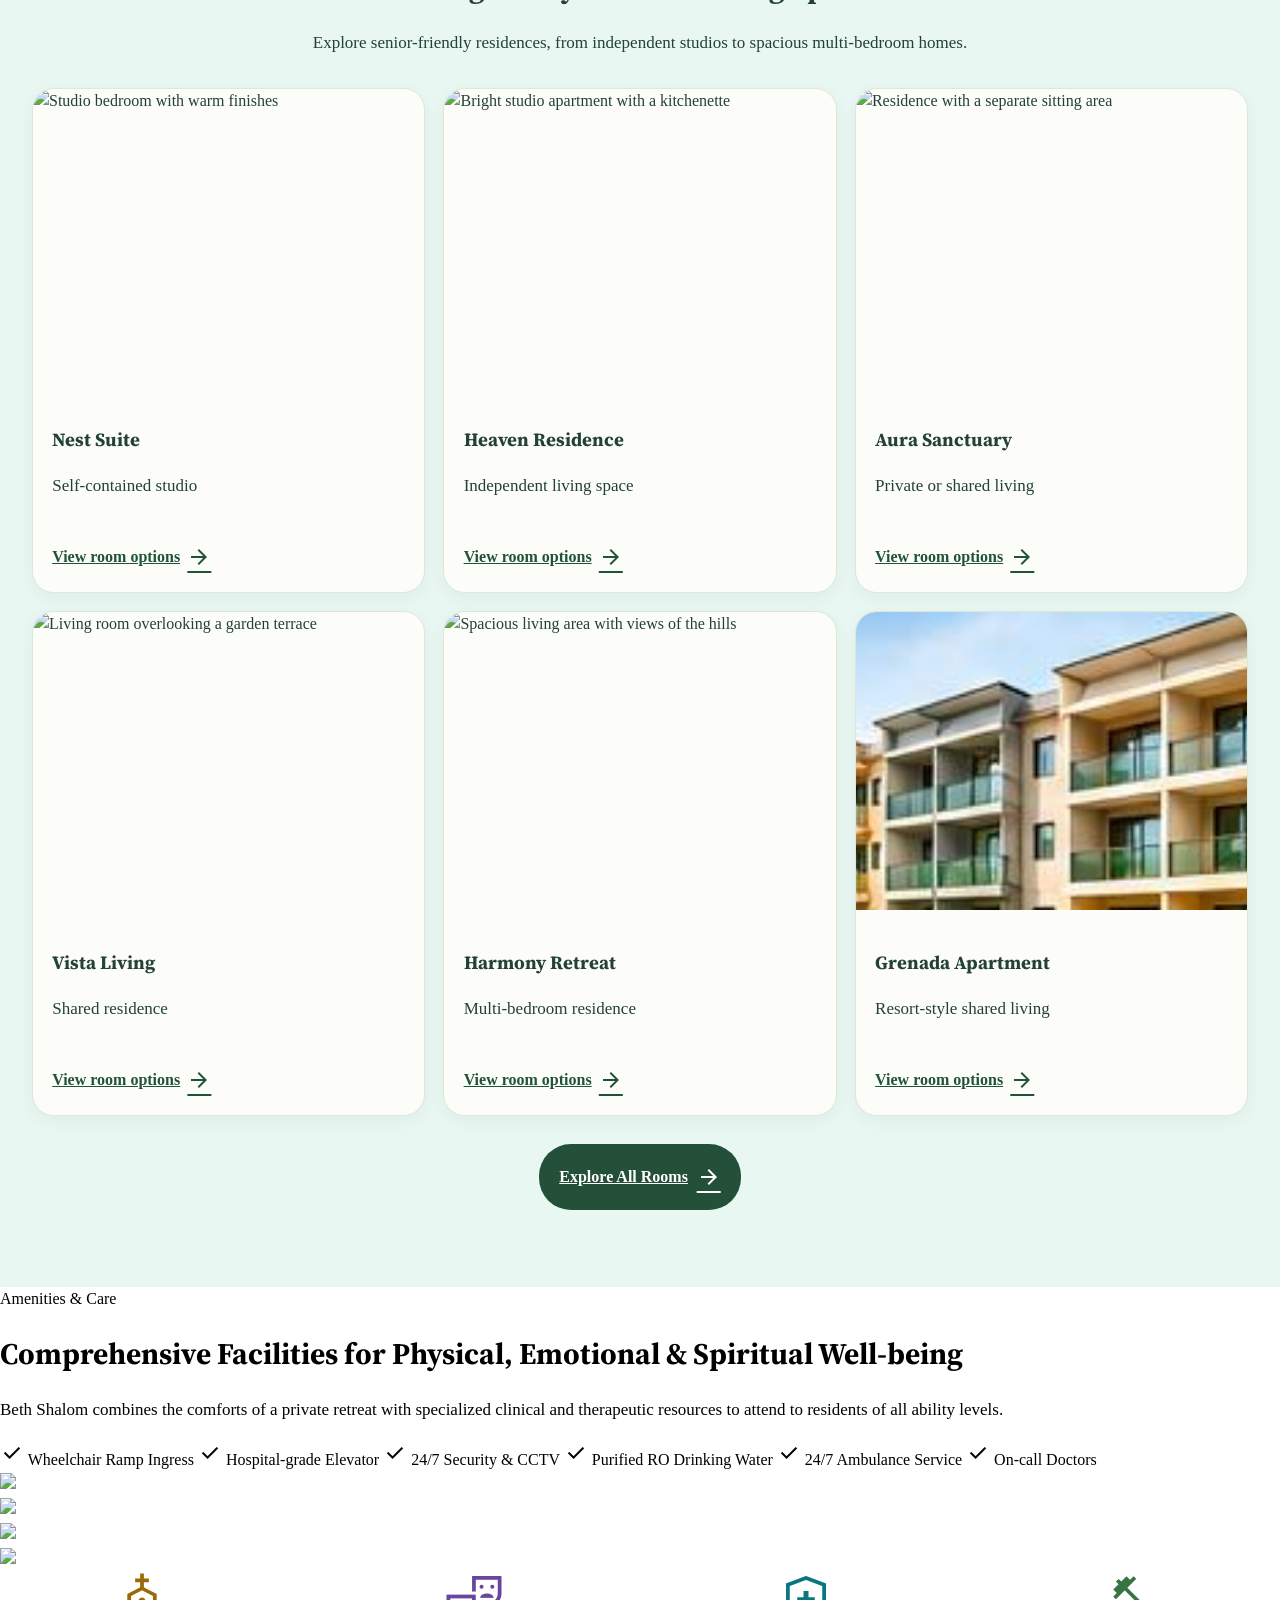
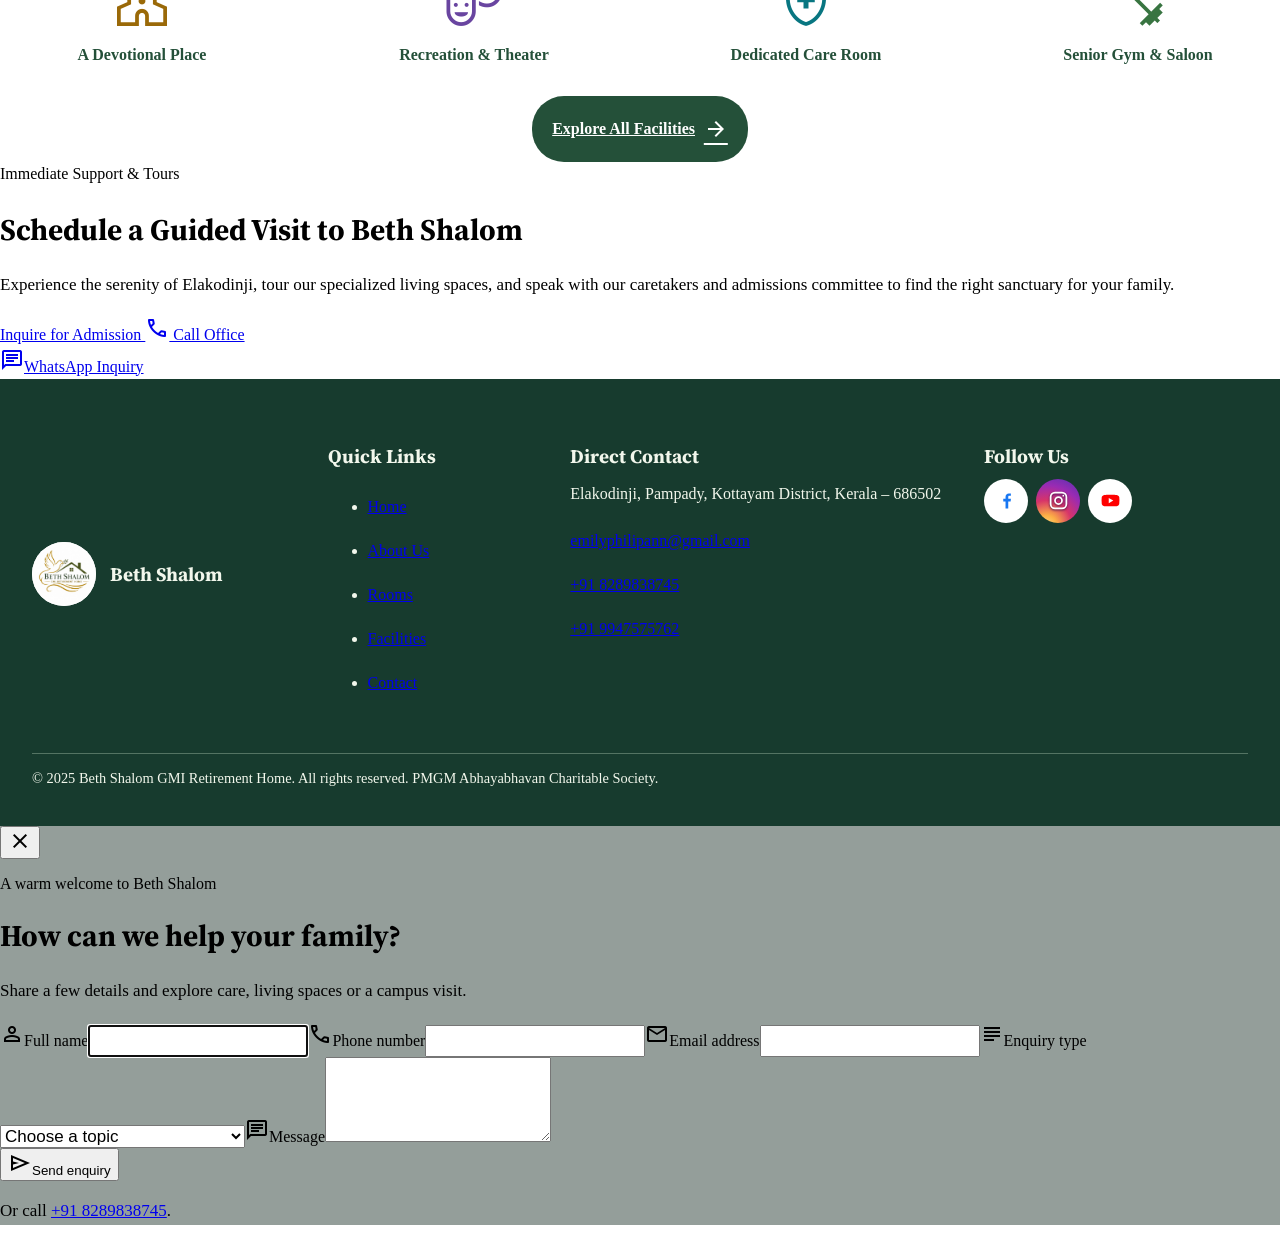
==== commit a7c4ecfc: "updated" ====
--- a/BethShalom.html
+++ b/BethShalom.html
@@ -496,7 +496,7 @@
 <!-- ================= FINAL CONSULTATION BANNER ================= -->
 <section class="w-full bg-surface-bright py-16 lg:py-20 border-t border-surface-container">
 <div class="max-w-7xl mx-auto px-margin-mobile md:px-margin">
-<div class="flex flex-col lg:flex-row items-center justify-between gap-8 p-8 md:p-12 rounded-3xl bg-surface-container-low shadow-sm">
+<div class="flex flex-col lg:flex-row items-center justify-between gap-8 p-8 md:p-12 rounded-3xl bg-white shadow-sm">
 <div class="max-w-2xl">
 <span class="font-label-sm text-label-sm text-secondary uppercase tracking-wider font-bold">Immediate Support &amp; Tours</span>
 <h2 class="font-headline-lg text-headline-lg-mobile md:text-headline-lg text-primary tracking-tight mt-1 mb-3">
--- a/assets/home-and-custodianship.css
+++ b/assets/home-and-custodianship.css
@@ -6,7 +6,7 @@
 }
 
 .home-living-spaces {
-  background: radial-gradient(ellipse at top left, #e6efdc, transparent 48%), #f6f8f2;
+  background: #e9f7f3;
 }
 
 .home-refresh-inner { width: min(100% - 2rem, 76rem); margin-inline: auto; }
@@ -98,7 +98,8 @@
   .home-amenity-icons { grid-template-columns: repeat(4, minmax(0, 1fr)); }
 }
 
-.leadership-chart { padding-block: clamp(3rem, 6vw, 5rem); background: #edf5ec; }
+.leadership-chart { padding-block: clamp(3rem, 6vw, 5rem); background: #e9f7f3; }
+#governing-society { background-color: #effcf9; }
 .leadership-inner { width: min(100% - 2rem, 76rem); margin-inline: auto; }
 .leadership-inner > h2 { margin-bottom: 1.75rem; text-align: center; }
 .leadership-grid { display: grid; grid-template-columns: minmax(0, 1fr); gap: 1rem; }
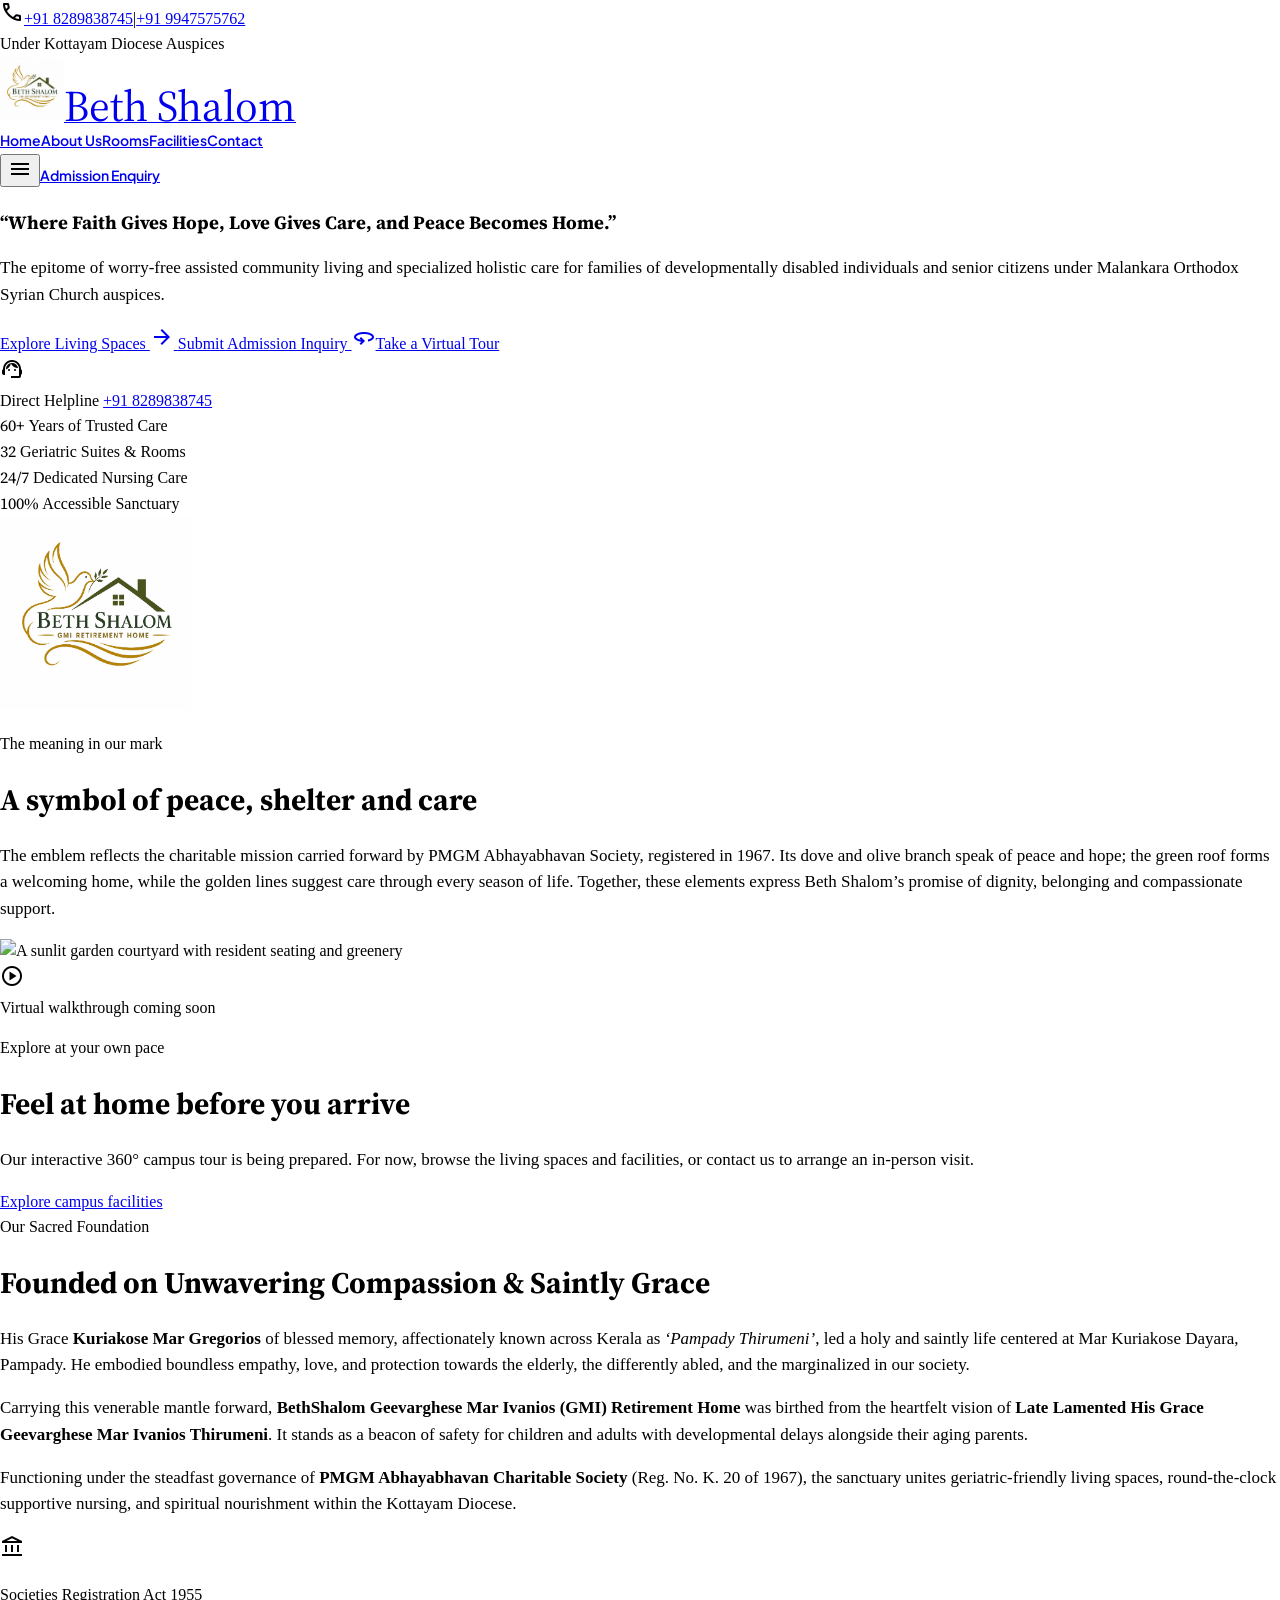
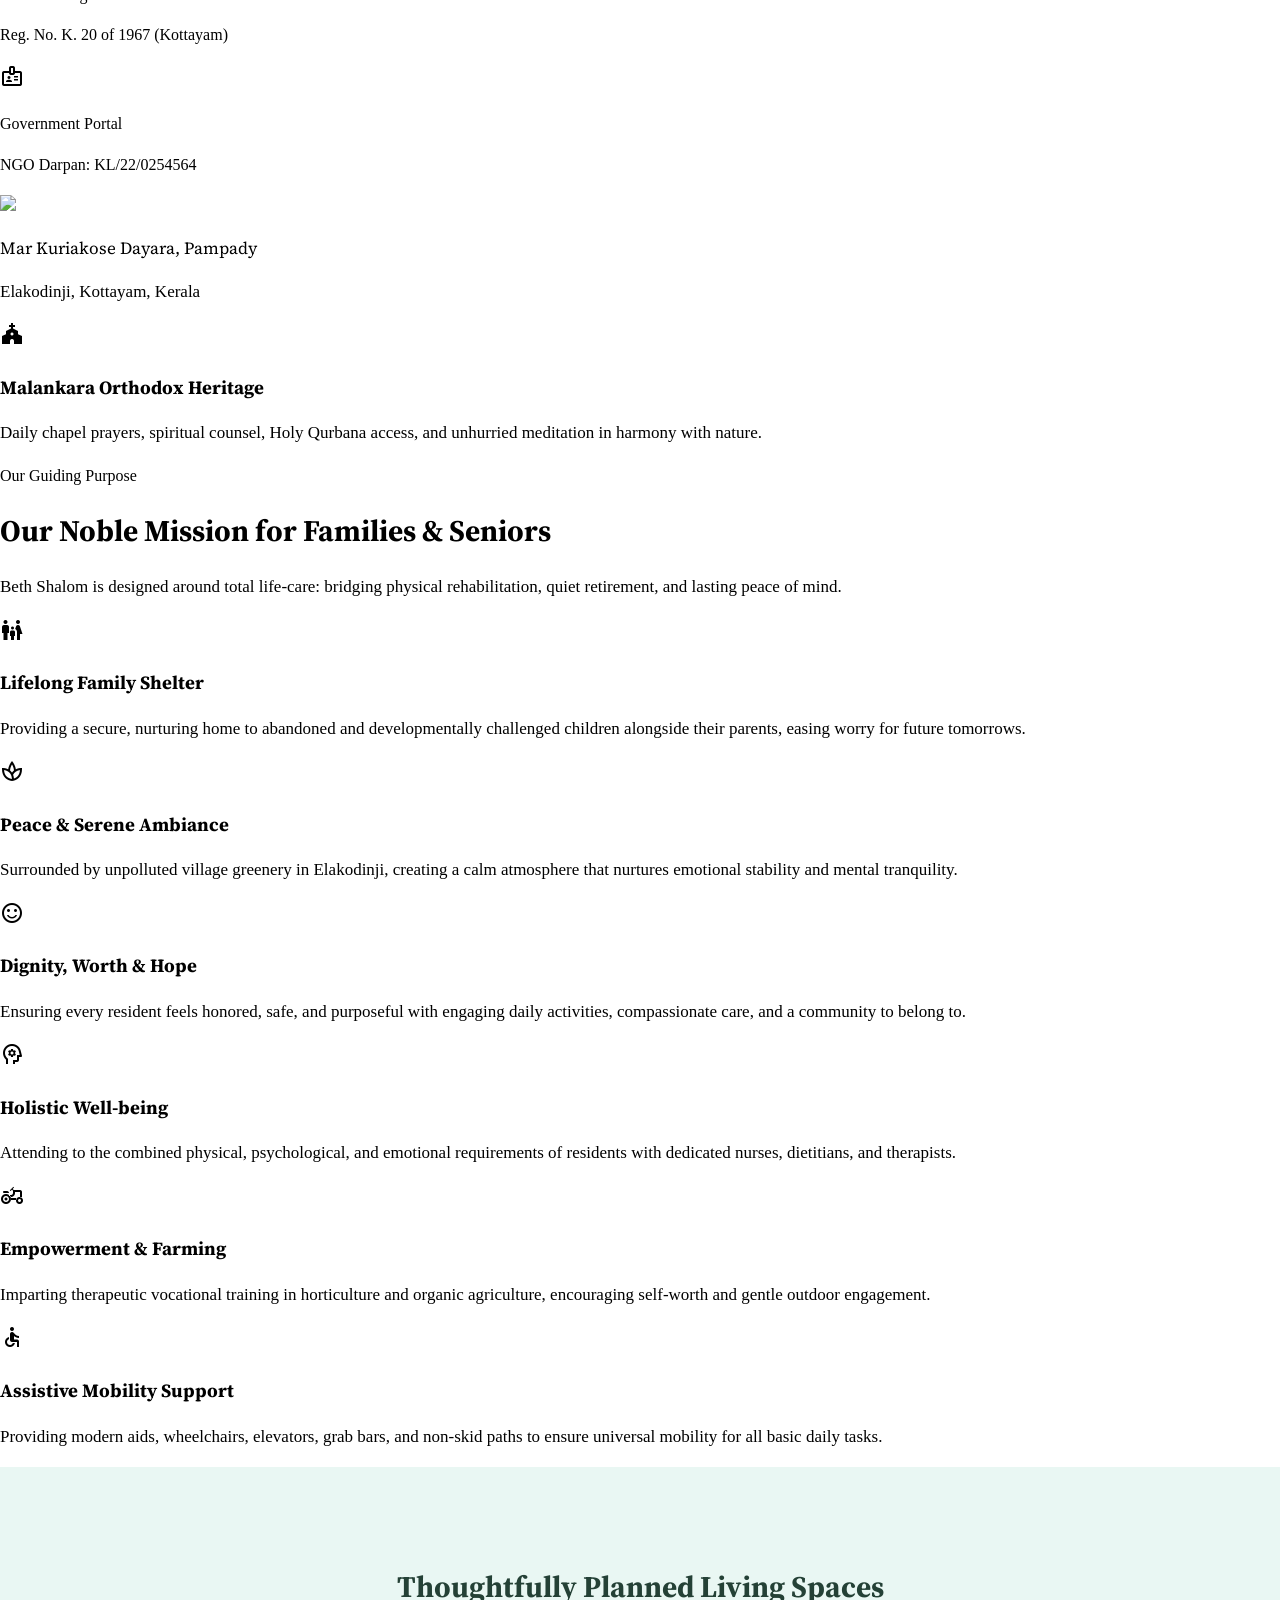
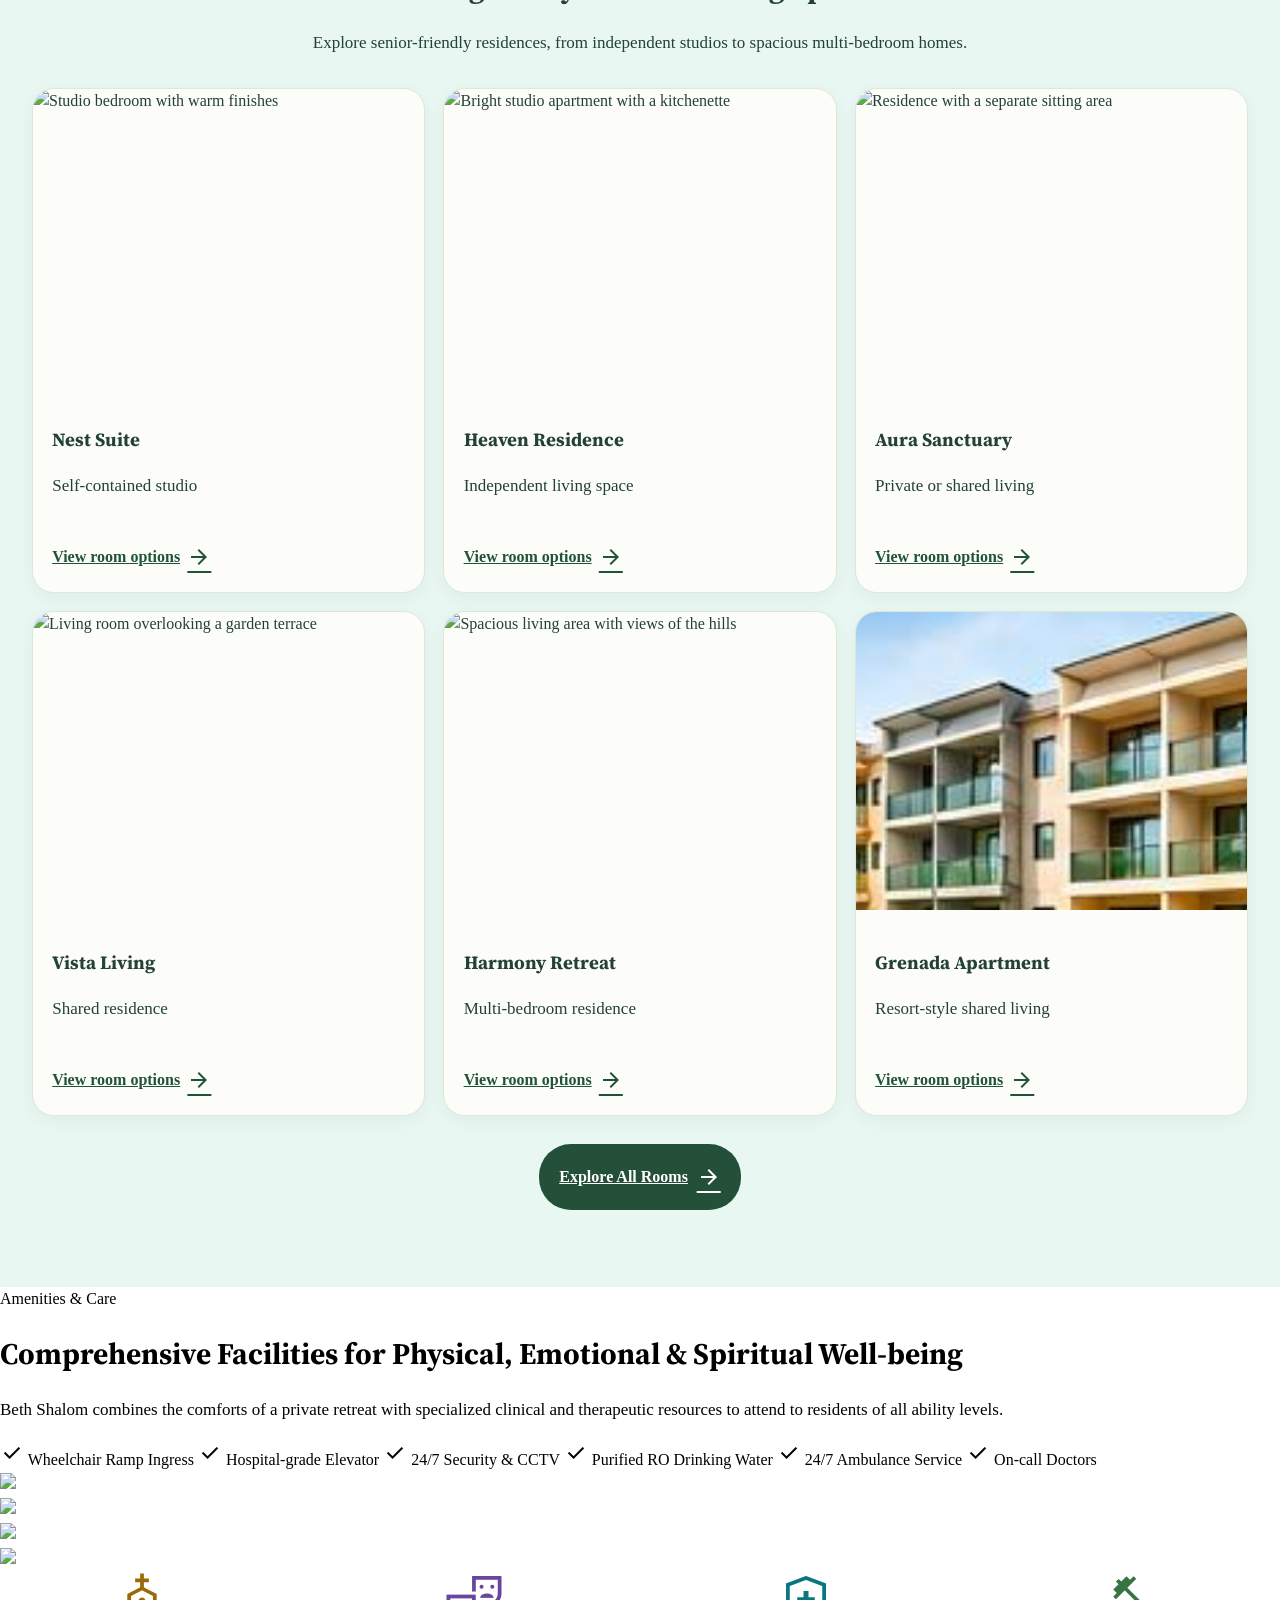
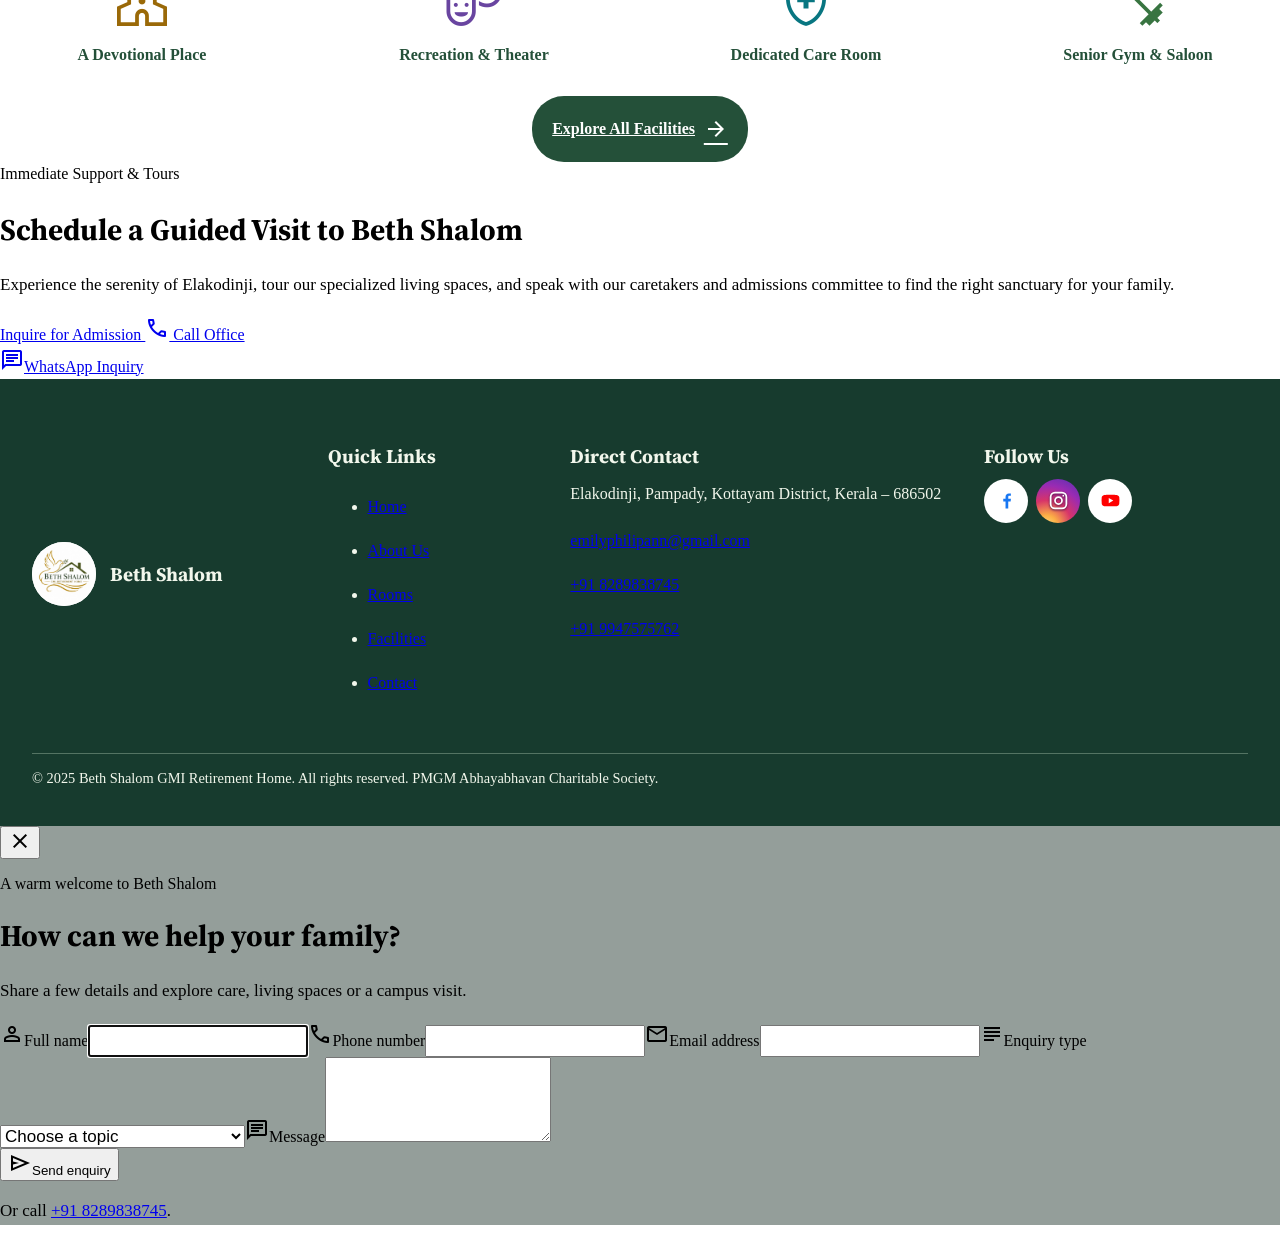
==== commit e3bef188: "updated" ====
--- a/BethShalom.html
+++ b/BethShalom.html
@@ -210,9 +210,10 @@
 </style><link rel="stylesheet" href="https://fonts.googleapis.com/css2?family=Plus+Jakarta+Sans:wght@600&amp;display=swap">
 <link rel="stylesheet" href="assets/public-site.css">
 <link rel="stylesheet" href="assets/home-and-custodianship.css">
-</head><body><section id="page-p-01" class="bg-surface font-body-md text-body-md text-on-surface antialiased" data-page="P-01"><header class="fixed top-0 left-0 right-0 z-50 bg-surface/90 backdrop-blur-md shadow-[0_2px_12px_rgba(7,36,26,0.06)]"><div class="bg-surface-container-low py-1.5 px-margin-mobile md:px-margin"><div class="max-w-7xl mx-auto flex flex-wrap items-center justify-between gap-y-1 text-on-surface-variant"><div class="flex items-center gap-space-sm font-label-sm text-label-sm"><span class="flex items-center gap-1"><span class="material-symbols-outlined text-[16px] text-secondary">call</span><a class="hover:text-primary transition-colors" href="tel:+918289838745">+91 8289838745</a></span><span class="opacity-40">|</span><a class="hover:text-primary transition-colors" href="tel:+919947575762">+91 9947575762</a></div><div class="flex items-center gap-space-md font-label-sm text-label-sm"><span class="hidden sm:inline-block text-on-surface-variant opacity-80">Under Kottayam Diocese Auspices</span></div></div></div><div class="h-20 max-w-7xl mx-auto px-margin-mobile md:px-margin flex items-center justify-between gap-space-md"><a class="flex items-center gap-3 focus:outline-none focus:ring-2 focus:ring-tertiary-fixed-dim rounded-lg p-1 shrink-0" data-path="home" href="#home"><img src="assets/beth-shalom-logo.jpeg" alt="Beth Shalom logo" class="w-14 h-14 sm:w-16 sm:h-16 object-contain rounded-full bg-white p-0.5 shrink-0" width="64" height="64" loading="eager"/><span class="flex flex-col"><span class="font-headline-sm text-headline-sm text-primary tracking-tight font-bold">Beth Shalom</span></span></a><nav aria-label="Primary navigation" class="hidden xl:flex items-center gap-1 font-label-md text-label-md" data-active-classes="text-primary font-bold bg-surface-container rounded-lg"><a aria-current="page" class="px-space-sm py-2 transition-colors text-primary font-bold bg-surface-container rounded-lg" data-path="home" href="#home">Home</a><a class="px-space-sm py-2 text-on-surface-variant hover:text-on-surface hover:bg-surface-container transition-colors rounded-lg" data-path="about-us" href="#about-us">About Us</a><a class="px-space-sm py-2 text-on-surface-variant hover:text-on-surface hover:bg-surface-container transition-colors rounded-lg" data-path="rooms" href="#rooms">Rooms</a><a class="px-space-sm py-2 text-on-surface-variant hover:text-on-surface hover:bg-surface-container transition-colors rounded-lg" data-path="facilities" href="#facilities">Facilities</a><a class="px-space-sm py-2 text-on-surface-variant hover:text-on-surface hover:bg-surface-container transition-colors rounded-lg" data-path="contact" href="#contact">Contact</a></nav><div class="flex items-center gap-space-sm"><button type="button" data-mobile-menu-toggle aria-controls="mobile-nav-p-01" aria-expanded="false" aria-label="Open navigation menu" class="xl:hidden inline-flex h-12 w-12 shrink-0 items-center justify-center rounded-xl border border-outline-variant/50 bg-surface-container-low text-primary shadow-sm transition hover:bg-surface-container focus:outline-none focus:ring-2 focus:ring-secondary"><span data-menu-icon class="material-symbols-outlined text-[24px]">menu</span></button><a class="hidden xl:inline-flex items-center justify-center min-h-[48px] px-space-md py-2.5 rounded-full bg-primary-container text-on-primary font-label-md text-label-md hover:bg-primary transition-all duration-200 shadow-sm focus:outline-none focus:ring-2 focus:ring-tertiary-fixed-dim focus:ring-offset-2" data-path="admission-inquiry" href="#admission-inquiry">Admission Enquiry</a><a class="hidden xl:inline-flex min-h-[48px] items-center gap-1 text-secondary hover:text-primary transition-colors font-medium" data-path="staff-admin-portal" href="#staff-admin-portal"><span class="material-symbols-outlined text-[16px]">lock</span>Staff/Admin Portal</a>
+<link rel="stylesheet" href="assets/request-dialog.css">
+</head><body><section id="page-p-01" class="bg-surface font-body-md text-body-md text-on-surface antialiased" data-page="P-01"><header class="fixed top-0 left-0 right-0 z-50 bg-surface/90 backdrop-blur-md shadow-[0_2px_12px_rgba(7,36,26,0.06)]"><div class="bg-surface-container-low py-1.5 px-margin-mobile md:px-margin"><div class="max-w-7xl mx-auto flex flex-wrap items-center justify-between gap-y-1 text-on-surface-variant"><div class="flex items-center gap-space-sm font-label-sm text-label-sm"><span class="flex items-center gap-1"><span class="material-symbols-outlined text-[16px] text-secondary">call</span><a class="hover:text-primary transition-colors" href="tel:+918289838745">+91 8289838745</a></span><span class="opacity-40">|</span><a class="hover:text-primary transition-colors" href="tel:+919947575762">+91 9947575762</a></div><div class="flex items-center gap-space-md font-label-sm text-label-sm"><span class="hidden sm:inline-block text-on-surface-variant opacity-80">Under Kottayam Diocese Auspices</span></div></div></div><div class="h-20 max-w-7xl mx-auto px-margin-mobile md:px-margin flex items-center justify-between gap-space-md"><a class="flex items-center gap-3 focus:outline-none focus:ring-2 focus:ring-tertiary-fixed-dim rounded-lg p-1 shrink-0" data-path="home" href="#home"><img src="assets/beth-shalom-logo.jpeg" alt="Beth Shalom logo" class="w-14 h-14 sm:w-16 sm:h-16 object-contain rounded-full bg-white p-0.5 shrink-0" width="64" height="64" loading="eager"/><span class="flex flex-col"><span class="font-headline-sm text-headline-sm text-primary tracking-tight font-bold">Beth Shalom</span></span></a><nav aria-label="Primary navigation" class="hidden xl:flex items-center gap-1 font-label-md text-label-md" data-active-classes="text-primary font-bold bg-surface-container rounded-lg"><a aria-current="page" class="px-space-sm py-2 transition-colors text-primary font-bold bg-surface-container rounded-lg" data-path="home" href="#home">Home</a><a class="px-space-sm py-2 text-on-surface-variant hover:text-on-surface hover:bg-surface-container transition-colors rounded-lg" data-path="about-us" href="#about-us">About Us</a><a class="px-space-sm py-2 text-on-surface-variant hover:text-on-surface hover:bg-surface-container transition-colors rounded-lg" data-path="rooms" href="#rooms">Rooms</a><a class="px-space-sm py-2 text-on-surface-variant hover:text-on-surface hover:bg-surface-container transition-colors rounded-lg" data-path="facilities" href="#facilities">Facilities</a><a class="px-space-sm py-2 text-on-surface-variant hover:text-on-surface hover:bg-surface-container transition-colors rounded-lg" data-path="contact" href="#contact">Contact</a></nav><div class="flex items-center gap-space-sm"><button type="button" data-mobile-menu-toggle aria-controls="mobile-nav-p-01" aria-expanded="false" aria-label="Open navigation menu" class="xl:hidden inline-flex h-12 w-12 shrink-0 items-center justify-center rounded-xl border border-outline-variant/50 bg-surface-container-low text-primary shadow-sm transition hover:bg-surface-container focus:outline-none focus:ring-2 focus:ring-secondary"><span data-menu-icon class="material-symbols-outlined text-[24px]">menu</span></button><a class="hidden xl:inline-flex items-center justify-center min-h-[48px] px-space-md py-2.5 rounded-full bg-primary-container text-on-primary font-label-md text-label-md hover:bg-primary transition-all duration-200 shadow-sm focus:outline-none focus:ring-2 focus:ring-tertiary-fixed-dim focus:ring-offset-2" data-path="admission-inquiry" href="#admission-inquiry">Admission Enquiry</a>
 
-</div></div><div id="mobile-nav-p-01" data-mobile-nav-panel class="mobile-menu-panel hidden absolute left-0 right-0 top-full z-[60] border-t border-outline-variant/30 bg-[#f8fbf8] shadow-xl backdrop-blur-xl xl:hidden" hidden><div class="mobile-menu-scroll max-w-7xl mx-auto px-margin-mobile py-3 md:px-margin"><nav aria-label="Mobile primary navigation" class="flex flex-col gap-1"><a aria-current="page" class="w-full min-h-[48px] px-3 py-3 transition-colors text-primary font-bold bg-surface-container rounded-lg" data-path="home" href="#home">Home</a><a class="w-full min-h-[48px] px-3 py-3 text-on-surface-variant hover:text-on-surface hover:bg-surface-container transition-colors rounded-lg" data-path="about-us" href="#about-us">About Us</a><a class="w-full min-h-[48px] px-3 py-3 text-on-surface-variant hover:text-on-surface hover:bg-surface-container transition-colors rounded-lg" data-path="rooms" href="#rooms">Rooms</a><a class="w-full min-h-[48px] px-3 py-3 text-on-surface-variant hover:text-on-surface hover:bg-surface-container transition-colors rounded-lg" data-path="facilities" href="#facilities">Facilities</a><a class="w-full min-h-[48px] px-3 py-3 text-on-surface-variant hover:text-on-surface hover:bg-surface-container transition-colors rounded-lg" data-path="contact" href="#contact">Contact</a></nav><div class="mt-3 grid grid-cols-1 gap-2 border-t border-outline-variant/30 pt-3 sm:grid-cols-2"><a class="inline-flex min-h-[48px] w-full items-center justify-center rounded-full bg-primary-container px-4 py-3 text-on-primary font-label-md text-label-md shadow-sm hover:bg-primary" data-path="admission-inquiry" href="#admission-inquiry">Admission Enquiry</a><a class="flex min-h-[48px] w-full items-center gap-2 rounded-xl bg-surface-container-low px-3 py-3 font-label-md text-label-md text-secondary hover:bg-surface-container" data-path="staff-admin-portal" href="#staff-admin-portal"><span class="material-symbols-outlined text-[16px]">lock</span>Staff/Admin Portal</a></div></div></div></header><main class="w-full pt-20 bg-surface min-h-[calc(100vh-80px)]"><div class="flex flex-col w-full">
+</div></div><div id="mobile-nav-p-01" data-mobile-nav-panel class="mobile-menu-panel hidden absolute left-0 right-0 top-full z-[60] border-t border-outline-variant/30 bg-[#f8fbf8] shadow-xl backdrop-blur-xl xl:hidden" hidden><div class="mobile-menu-scroll max-w-7xl mx-auto px-margin-mobile py-3 md:px-margin"><nav aria-label="Mobile primary navigation" class="flex flex-col gap-1"><a aria-current="page" class="w-full min-h-[48px] px-3 py-3 transition-colors text-primary font-bold bg-surface-container rounded-lg" data-path="home" href="#home">Home</a><a class="w-full min-h-[48px] px-3 py-3 text-on-surface-variant hover:text-on-surface hover:bg-surface-container transition-colors rounded-lg" data-path="about-us" href="#about-us">About Us</a><a class="w-full min-h-[48px] px-3 py-3 text-on-surface-variant hover:text-on-surface hover:bg-surface-container transition-colors rounded-lg" data-path="rooms" href="#rooms">Rooms</a><a class="w-full min-h-[48px] px-3 py-3 text-on-surface-variant hover:text-on-surface hover:bg-surface-container transition-colors rounded-lg" data-path="facilities" href="#facilities">Facilities</a><a class="w-full min-h-[48px] px-3 py-3 text-on-surface-variant hover:text-on-surface hover:bg-surface-container transition-colors rounded-lg" data-path="contact" href="#contact">Contact</a></nav><div class="mt-3 grid grid-cols-1 gap-2 border-t border-outline-variant/30 pt-3 sm:grid-cols-2"><a class="inline-flex min-h-[48px] w-full items-center justify-center rounded-full bg-primary-container px-4 py-3 text-on-primary font-label-md text-label-md shadow-sm hover:bg-primary" data-path="admission-inquiry" href="#admission-inquiry">Admission Enquiry</a></div></div></div></header><main class="w-full pt-20 bg-surface min-h-[calc(100vh-80px)]"><div class="flex flex-col w-full">
 <!-- ================= HERO SECTION ================= -->
 <section class="relative w-full overflow-hidden bg-primary text-on-primary">
 <!-- Ambient Backdrop Gradient & Vignette -->
@@ -518,7 +519,7 @@
 </div>
 </div>
 </section>
-</div></main><a aria-label="Chat on WhatsApp" class="fixed bottom-6 right-6 z-50 flex items-center gap-space-xs bg-secondary hover:bg-primary text-on-primary py-3 px-4 rounded-full shadow-[0_10px_25px_-5px_rgba(30,58,47,0.25)] transition-all duration-200 transform hover:-translate-y-0.5 focus:outline-none focus:ring-3 focus:ring-tertiary-fixed-dim" href="https://wa.me/918289838745" rel="noopener noreferrer" target="_blank"><span class="material-symbols-outlined text-[24px]">chat</span><span class="font-label-md text-label-md hidden sm:inline">WhatsApp Inquiry</span></a></section><section id="page-p-02" class="bg-surface font-body-md text-body-md text-on-surface antialiased" data-page="P-02" hidden><header class="fixed top-0 left-0 right-0 z-50 bg-surface/90 backdrop-blur-md shadow-[0_2px_12px_rgba(7,36,26,0.06)]"><div class="bg-surface-container-low py-1.5 px-margin-mobile md:px-margin"><div class="max-w-7xl mx-auto flex flex-wrap items-center justify-between gap-y-1 text-on-surface-variant"><div class="flex items-center gap-space-sm font-label-sm text-label-sm"><span class="flex items-center gap-1"><span class="material-symbols-outlined text-[16px] text-secondary">call</span><a class="hover:text-primary transition-colors" href="tel:+918289838745">+91 8289838745</a></span><span class="opacity-40">|</span><a class="hover:text-primary transition-colors" href="tel:+919947575762">+91 9947575762</a></div><div class="flex items-center gap-space-md font-label-sm text-label-sm"><span class="hidden sm:inline-block text-on-surface-variant opacity-80">Under Kottayam Diocese Auspices</span></div></div></div><div class="h-20 max-w-7xl mx-auto px-margin-mobile md:px-margin flex items-center justify-between gap-space-md"><a class="flex items-center gap-3 focus:outline-none focus:ring-2 focus:ring-tertiary-fixed-dim rounded-lg p-1 shrink-0" data-path="home" href="#home"><img src="assets/beth-shalom-logo.jpeg" alt="Beth Shalom logo" class="w-14 h-14 sm:w-16 sm:h-16 object-contain rounded-full bg-white p-0.5 shrink-0" width="64" height="64" loading="eager"/><span class="flex flex-col"><span class="font-headline-sm text-headline-sm text-primary tracking-tight font-bold">Beth Shalom</span></span></a><nav aria-label="Primary navigation" class="hidden xl:flex items-center gap-1 font-label-md text-label-md" data-active-classes="text-primary font-bold bg-surface-container rounded-lg"><a class="px-space-sm py-2 text-on-surface-variant hover:text-on-surface hover:bg-surface-container transition-colors rounded-lg" data-path="home" href="#home">Home</a><a class="px-space-sm py-2 text-on-surface-variant hover:text-on-surface hover:bg-surface-container transition-colors rounded-lg" data-path="about-us" href="#about-us">About Us</a><a class="px-space-sm py-2 text-on-surface-variant hover:text-on-surface hover:bg-surface-container transition-colors rounded-lg" data-path="rooms" href="#rooms">Rooms</a><a class="px-space-sm py-2 text-on-surface-variant hover:text-on-surface hover:bg-surface-container transition-colors rounded-lg" data-path="facilities" href="#facilities">Facilities</a><a class="px-space-sm py-2 text-on-surface-variant hover:text-on-surface hover:bg-surface-container transition-colors rounded-lg" data-path="contact" href="#contact">Contact</a></nav><div class="flex items-center gap-space-sm"><button type="button" data-mobile-menu-toggle aria-controls="mobile-nav-p-02" aria-expanded="false" aria-label="Open navigation menu" class="xl:hidden inline-flex h-12 w-12 shrink-0 items-center justify-center rounded-xl border border-outline-variant/50 bg-surface-container-low text-primary shadow-sm transition hover:bg-surface-container focus:outline-none focus:ring-2 focus:ring-secondary"><span data-menu-icon class="material-symbols-outlined text-[24px]">menu</span></button><a class="hidden xl:inline-flex items-center justify-center min-h-[48px] px-space-md py-2.5 rounded-full bg-primary-container text-on-primary font-label-md text-label-md hover:bg-primary transition-all duration-200 shadow-sm focus:outline-none focus:ring-2 focus:ring-tertiary-fixed-dim focus:ring-offset-2" data-path="admission-inquiry" href="#admission-inquiry">Admission Enquiry</a><a class="hidden xl:inline-flex min-h-[48px] items-center gap-1 text-secondary hover:text-primary transition-colors font-medium" data-path="staff-admin-portal" href="#staff-admin-portal"><span class="material-symbols-outlined text-[16px]">lock</span>Staff/Admin Portal</a></div></div><div id="mobile-nav-p-02" data-mobile-nav-panel class="mobile-menu-panel hidden absolute left-0 right-0 top-full z-[60] border-t border-outline-variant/30 bg-[#f8fbf8] shadow-xl backdrop-blur-xl xl:hidden" hidden><div class="mobile-menu-scroll max-w-7xl mx-auto px-margin-mobile py-3 md:px-margin"><nav aria-label="Mobile primary navigation" class="flex flex-col gap-1"><a class="w-full min-h-[48px] px-3 py-3 text-on-surface-variant hover:text-on-surface hover:bg-surface-container transition-colors rounded-lg" data-path="home" href="#home">Home</a><a class="w-full min-h-[48px] px-3 py-3 text-on-surface-variant hover:text-on-surface hover:bg-surface-container transition-colors rounded-lg" data-path="about-us" href="#about-us">About Us</a><a class="w-full min-h-[48px] px-3 py-3 text-on-surface-variant hover:text-on-surface hover:bg-surface-container transition-colors rounded-lg" data-path="rooms" href="#rooms">Rooms</a><a class="w-full min-h-[48px] px-3 py-3 text-on-surface-variant hover:text-on-surface hover:bg-surface-container transition-colors rounded-lg" data-path="facilities" href="#facilities">Facilities</a><a class="w-full min-h-[48px] px-3 py-3 text-on-surface-variant hover:text-on-surface hover:bg-surface-container transition-colors rounded-lg" data-path="contact" href="#contact">Contact</a></nav><div class="mt-3 grid grid-cols-1 gap-2 border-t border-outline-variant/30 pt-3 sm:grid-cols-2"><a class="inline-flex min-h-[48px] w-full items-center justify-center rounded-full bg-primary-container px-4 py-3 text-on-primary font-label-md text-label-md shadow-sm hover:bg-primary" data-path="admission-inquiry" href="#admission-inquiry">Admission Enquiry</a><a class="flex min-h-[48px] w-full items-center gap-2 rounded-xl bg-surface-container-low px-3 py-3 font-label-md text-label-md text-secondary hover:bg-surface-container" data-path="staff-admin-portal" href="#staff-admin-portal"><span class="material-symbols-outlined text-[16px]">lock</span>Staff/Admin Portal</a></div></div></div></header><main class="w-full pt-20 bg-surface min-h-[calc(100vh-80px)]"><div class="flex flex-col w-full">
+</div></main><a aria-label="Chat on WhatsApp" class="fixed bottom-6 right-6 z-50 flex items-center gap-space-xs bg-secondary hover:bg-primary text-on-primary py-3 px-4 rounded-full shadow-[0_10px_25px_-5px_rgba(30,58,47,0.25)] transition-all duration-200 transform hover:-translate-y-0.5 focus:outline-none focus:ring-3 focus:ring-tertiary-fixed-dim" href="https://wa.me/918289838745" rel="noopener noreferrer" target="_blank"><span class="material-symbols-outlined text-[24px]">chat</span><span class="font-label-md text-label-md hidden sm:inline">WhatsApp Inquiry</span></a></section><section id="page-p-02" class="bg-surface font-body-md text-body-md text-on-surface antialiased" data-page="P-02" hidden><header class="fixed top-0 left-0 right-0 z-50 bg-surface/90 backdrop-blur-md shadow-[0_2px_12px_rgba(7,36,26,0.06)]"><div class="bg-surface-container-low py-1.5 px-margin-mobile md:px-margin"><div class="max-w-7xl mx-auto flex flex-wrap items-center justify-between gap-y-1 text-on-surface-variant"><div class="flex items-center gap-space-sm font-label-sm text-label-sm"><span class="flex items-center gap-1"><span class="material-symbols-outlined text-[16px] text-secondary">call</span><a class="hover:text-primary transition-colors" href="tel:+918289838745">+91 8289838745</a></span><span class="opacity-40">|</span><a class="hover:text-primary transition-colors" href="tel:+919947575762">+91 9947575762</a></div><div class="flex items-center gap-space-md font-label-sm text-label-sm"><span class="hidden sm:inline-block text-on-surface-variant opacity-80">Under Kottayam Diocese Auspices</span></div></div></div><div class="h-20 max-w-7xl mx-auto px-margin-mobile md:px-margin flex items-center justify-between gap-space-md"><a class="flex items-center gap-3 focus:outline-none focus:ring-2 focus:ring-tertiary-fixed-dim rounded-lg p-1 shrink-0" data-path="home" href="#home"><img src="assets/beth-shalom-logo.jpeg" alt="Beth Shalom logo" class="w-14 h-14 sm:w-16 sm:h-16 object-contain rounded-full bg-white p-0.5 shrink-0" width="64" height="64" loading="eager"/><span class="flex flex-col"><span class="font-headline-sm text-headline-sm text-primary tracking-tight font-bold">Beth Shalom</span></span></a><nav aria-label="Primary navigation" class="hidden xl:flex items-center gap-1 font-label-md text-label-md" data-active-classes="text-primary font-bold bg-surface-container rounded-lg"><a class="px-space-sm py-2 text-on-surface-variant hover:text-on-surface hover:bg-surface-container transition-colors rounded-lg" data-path="home" href="#home">Home</a><a class="px-space-sm py-2 text-on-surface-variant hover:text-on-surface hover:bg-surface-container transition-colors rounded-lg" data-path="about-us" href="#about-us">About Us</a><a class="px-space-sm py-2 text-on-surface-variant hover:text-on-surface hover:bg-surface-container transition-colors rounded-lg" data-path="rooms" href="#rooms">Rooms</a><a class="px-space-sm py-2 text-on-surface-variant hover:text-on-surface hover:bg-surface-container transition-colors rounded-lg" data-path="facilities" href="#facilities">Facilities</a><a class="px-space-sm py-2 text-on-surface-variant hover:text-on-surface hover:bg-surface-container transition-colors rounded-lg" data-path="contact" href="#contact">Contact</a></nav><div class="flex items-center gap-space-sm"><button type="button" data-mobile-menu-toggle aria-controls="mobile-nav-p-02" aria-expanded="false" aria-label="Open navigation menu" class="xl:hidden inline-flex h-12 w-12 shrink-0 items-center justify-center rounded-xl border border-outline-variant/50 bg-surface-container-low text-primary shadow-sm transition hover:bg-surface-container focus:outline-none focus:ring-2 focus:ring-secondary"><span data-menu-icon class="material-symbols-outlined text-[24px]">menu</span></button><a class="hidden xl:inline-flex items-center justify-center min-h-[48px] px-space-md py-2.5 rounded-full bg-primary-container text-on-primary font-label-md text-label-md hover:bg-primary transition-all duration-200 shadow-sm focus:outline-none focus:ring-2 focus:ring-tertiary-fixed-dim focus:ring-offset-2" data-path="admission-inquiry" href="#admission-inquiry">Admission Enquiry</a></div></div><div id="mobile-nav-p-02" data-mobile-nav-panel class="mobile-menu-panel hidden absolute left-0 right-0 top-full z-[60] border-t border-outline-variant/30 bg-[#f8fbf8] shadow-xl backdrop-blur-xl xl:hidden" hidden><div class="mobile-menu-scroll max-w-7xl mx-auto px-margin-mobile py-3 md:px-margin"><nav aria-label="Mobile primary navigation" class="flex flex-col gap-1"><a class="w-full min-h-[48px] px-3 py-3 text-on-surface-variant hover:text-on-surface hover:bg-surface-container transition-colors rounded-lg" data-path="home" href="#home">Home</a><a class="w-full min-h-[48px] px-3 py-3 text-on-surface-variant hover:text-on-surface hover:bg-surface-container transition-colors rounded-lg" data-path="about-us" href="#about-us">About Us</a><a class="w-full min-h-[48px] px-3 py-3 text-on-surface-variant hover:text-on-surface hover:bg-surface-container transition-colors rounded-lg" data-path="rooms" href="#rooms">Rooms</a><a class="w-full min-h-[48px] px-3 py-3 text-on-surface-variant hover:text-on-surface hover:bg-surface-container transition-colors rounded-lg" data-path="facilities" href="#facilities">Facilities</a><a class="w-full min-h-[48px] px-3 py-3 text-on-surface-variant hover:text-on-surface hover:bg-surface-container transition-colors rounded-lg" data-path="contact" href="#contact">Contact</a></nav><div class="mt-3 grid grid-cols-1 gap-2 border-t border-outline-variant/30 pt-3 sm:grid-cols-2"><a class="inline-flex min-h-[48px] w-full items-center justify-center rounded-full bg-primary-container px-4 py-3 text-on-primary font-label-md text-label-md shadow-sm hover:bg-primary" data-path="admission-inquiry" href="#admission-inquiry">Admission Enquiry</a></div></div></div></header><main class="w-full pt-20 bg-surface min-h-[calc(100vh-80px)]"><div class="flex flex-col w-full">
 <!-- Top Heritage Breadcrumb & Sub-bar Navigation -->
 <section class="w-full bg-surface-container-low py-4 px-margin-mobile md:px-margin">
 <div class="max-w-7xl mx-auto flex flex-col md:flex-row md:items-center justify-between gap-3 text-on-surface-variant font-label-md text-label-md">
@@ -729,6 +730,22 @@
 </div>
 </div>
 </div>
+</section>
+<section id="testimony" class="testimony-section" aria-labelledby="testimony-heading">
+  <div class="testimony-grid">
+    <img class="testimony-photo" src="assets/testimony-portrait.jpg" alt="Church dignitary in ceremonial vestments holding a cross and staff" width="1400" height="2197" loading="lazy" decoding="async">
+    <div class="testimony-copy">
+      <h2 id="testimony-heading" class="font-headline-lg text-headline-lg text-primary">A Message of Blessing &amp; Inspiration</h2>
+      <h3 class="font-headline-sm text-headline-sm text-primary">A Vision Rooted in Faith, Compassion &amp; Dignity</h3>
+      <blockquote class="font-body-md text-body-md text-on-surface-variant" aria-describedby="testimony-draft-note">
+        <span class="testimony-quote-mark" aria-hidden="true">“</span>
+        <p>Beth Shalom represents a beautiful vision of compassionate living, where every individual is valued, respected, and cared for with dignity. Inspired by the principles of faith, love, and service, this retirement home seeks to provide more than a place to reside. It aspires to create a peaceful community where senior citizens experience belonging, comfort, spiritual fulfillment, and meaningful companionship.</p>
+        <p>May Beth Shalom continue to be a sanctuary of peace, hope, and compassionate care, enriching the lives of all who become part of this community.</p>
+      </blockquote>
+      <p class="font-label-md text-label-md text-primary">Name and official designation to be confirmed.</p>
+      <p id="testimony-draft-note" class="testimony-note font-body-sm text-body-sm text-on-surface-variant"><strong>Sample website copy.</strong> This quotation is awaiting approval and is not attributed to the person pictured.</p>
+    </div>
+  </div>
 </section>
 <!-- Section 3: The Governing Body — PMGM Abhayabhavan Charitable Society -->
 
@@ -962,7 +979,7 @@
 <article class="feature-card" data-organization-placeholder><span class="material-symbols-outlined custodian-placeholder" aria-hidden="true">corporate_fare</span><h3 class="">Organization 7 <span class="sr-only">(placeholder)</span></h3><p class="">Name, logo and description pending confirmation.</p></article>
 </div></div></section>
 </div>
-</main><a aria-label="Chat on WhatsApp" class="fixed bottom-6 right-6 z-50 flex items-center gap-space-xs bg-secondary hover:bg-primary text-on-primary py-3 px-4 rounded-full shadow-[0_10px_25px_-5px_rgba(30,58,47,0.25)] transition-all duration-200 transform hover:-translate-y-0.5 focus:outline-none focus:ring-3 focus:ring-tertiary-fixed-dim" href="https://wa.me/918289838745" rel="noopener noreferrer" target="_blank"><span class="material-symbols-outlined text-[24px]">chat</span><span class="font-label-md text-label-md hidden sm:inline">WhatsApp Inquiry</span></a></section><section id="page-p-03" class="bg-surface font-body-md text-body-md text-on-surface antialiased" data-page="P-03" hidden><header class="fixed top-0 left-0 right-0 z-50 bg-surface/90 backdrop-blur-md shadow-[0_2px_12px_rgba(7,36,26,0.06)]"><div class="bg-surface-container-low py-1.5 px-margin-mobile md:px-margin"><div class="max-w-7xl mx-auto flex flex-wrap items-center justify-between gap-y-1 text-on-surface-variant"><div class="flex items-center gap-space-sm font-label-sm text-label-sm"><span class="flex items-center gap-1"><span class="material-symbols-outlined text-[16px] text-secondary">call</span><a class="hover:text-primary transition-colors" href="tel:+918289838745">+91 8289838745</a></span><span class="opacity-40">|</span><a class="hover:text-primary transition-colors" href="tel:+919947575762">+91 9947575762</a></div><div class="flex items-center gap-space-md font-label-sm text-label-sm"><span class="hidden sm:inline-block text-on-surface-variant opacity-80">Under Kottayam Diocese Auspices</span></div></div></div><div class="h-20 max-w-7xl mx-auto px-margin-mobile md:px-margin flex items-center justify-between gap-space-md"><a class="flex items-center gap-3 focus:outline-none focus:ring-2 focus:ring-tertiary-fixed-dim rounded-lg p-1 shrink-0" data-path="home" href="#home"><img src="assets/beth-shalom-logo.jpeg" alt="Beth Shalom logo" class="w-14 h-14 sm:w-16 sm:h-16 object-contain rounded-full bg-white p-0.5 shrink-0" width="64" height="64" loading="eager"/><span class="flex flex-col"><span class="font-headline-sm text-headline-sm text-primary tracking-tight font-bold">Beth Shalom</span></span></a><nav aria-label="Primary navigation" class="hidden xl:flex items-center gap-1 font-label-md text-label-md" data-active-classes="text-primary font-bold bg-surface-container rounded-lg"><a class="px-space-sm py-2 text-on-surface-variant hover:text-on-surface hover:bg-surface-container transition-colors rounded-lg" data-path="home" href="#home">Home</a><a class="px-space-sm py-2 text-on-surface-variant hover:text-on-surface hover:bg-surface-container transition-colors rounded-lg" data-path="about-us" href="#about-us">About Us</a><a aria-current="page" class="px-space-sm py-2 transition-colors text-primary font-bold bg-surface-container rounded-lg" data-path="rooms" href="#rooms">Rooms</a><a class="px-space-sm py-2 text-on-surface-variant hover:text-on-surface hover:bg-surface-container transition-colors rounded-lg" data-path="facilities" href="#facilities">Facilities</a><a class="px-space-sm py-2 text-on-surface-variant hover:text-on-surface hover:bg-surface-container transition-colors rounded-lg" data-path="contact" href="#contact">Contact</a></nav><div class="flex items-center gap-space-sm"><button type="button" data-mobile-menu-toggle aria-controls="mobile-nav-p-03" aria-expanded="false" aria-label="Open navigation menu" class="xl:hidden inline-flex h-12 w-12 shrink-0 items-center justify-center rounded-xl border border-outline-variant/50 bg-surface-container-low text-primary shadow-sm transition hover:bg-surface-container focus:outline-none focus:ring-2 focus:ring-secondary"><span data-menu-icon class="material-symbols-outlined text-[24px]">menu</span></button><a class="hidden xl:inline-flex items-center justify-center min-h-[48px] px-space-md py-2.5 rounded-full bg-primary-container text-on-primary font-label-md text-label-md hover:bg-primary transition-all duration-200 shadow-sm focus:outline-none focus:ring-2 focus:ring-tertiary-fixed-dim focus:ring-offset-2" data-path="admission-inquiry" href="#admission-inquiry">Admission Enquiry</a><a class="hidden xl:inline-flex min-h-[48px] items-center gap-1 text-secondary hover:text-primary transition-colors font-medium" data-path="staff-admin-portal" href="#staff-admin-portal"><span class="material-symbols-outlined text-[16px]">lock</span>Staff/Admin Portal</a></div></div><div id="mobile-nav-p-03" data-mobile-nav-panel class="mobile-menu-panel hidden absolute left-0 right-0 top-full z-[60] border-t border-outline-variant/30 bg-[#f8fbf8] shadow-xl backdrop-blur-xl xl:hidden" hidden><div class="mobile-menu-scroll max-w-7xl mx-auto px-margin-mobile py-3 md:px-margin"><nav aria-label="Mobile primary navigation" class="flex flex-col gap-1"><a class="w-full min-h-[48px] px-3 py-3 text-on-surface-variant hover:text-on-surface hover:bg-surface-container transition-colors rounded-lg" data-path="home" href="#home">Home</a><a class="w-full min-h-[48px] px-3 py-3 text-on-surface-variant hover:text-on-surface hover:bg-surface-container transition-colors rounded-lg" data-path="about-us" href="#about-us">About Us</a><a aria-current="page" class="w-full min-h-[48px] px-3 py-3 transition-colors text-primary font-bold bg-surface-container rounded-lg" data-path="rooms" href="#rooms">Rooms</a><a class="w-full min-h-[48px] px-3 py-3 text-on-surface-variant hover:text-on-surface hover:bg-surface-container transition-colors rounded-lg" data-path="facilities" href="#facilities">Facilities</a><a class="w-full min-h-[48px] px-3 py-3 text-on-surface-variant hover:text-on-surface hover:bg-surface-container transition-colors rounded-lg" data-path="contact" href="#contact">Contact</a></nav><div class="mt-3 grid grid-cols-1 gap-2 border-t border-outline-variant/30 pt-3 sm:grid-cols-2"><a class="inline-flex min-h-[48px] w-full items-center justify-center rounded-full bg-primary-container px-4 py-3 text-on-primary font-label-md text-label-md shadow-sm hover:bg-primary" data-path="admission-inquiry" href="#admission-inquiry">Admission Enquiry</a><a class="flex min-h-[48px] w-full items-center gap-2 rounded-xl bg-surface-container-low px-3 py-3 font-label-md text-label-md text-secondary hover:bg-surface-container" data-path="staff-admin-portal" href="#staff-admin-portal"><span class="material-symbols-outlined text-[16px]">lock</span>Staff/Admin Portal</a></div></div></div></header><main class="w-full pt-20 bg-surface min-h-[calc(100vh-80px)]"><div class="flex flex-col w-full">
+</main><a aria-label="Chat on WhatsApp" class="fixed bottom-6 right-6 z-50 flex items-center gap-space-xs bg-secondary hover:bg-primary text-on-primary py-3 px-4 rounded-full shadow-[0_10px_25px_-5px_rgba(30,58,47,0.25)] transition-all duration-200 transform hover:-translate-y-0.5 focus:outline-none focus:ring-3 focus:ring-tertiary-fixed-dim" href="https://wa.me/918289838745" rel="noopener noreferrer" target="_blank"><span class="material-symbols-outlined text-[24px]">chat</span><span class="font-label-md text-label-md hidden sm:inline">WhatsApp Inquiry</span></a></section><section id="page-p-03" class="bg-surface font-body-md text-body-md text-on-surface antialiased" data-page="P-03" hidden><header class="fixed top-0 left-0 right-0 z-50 bg-surface/90 backdrop-blur-md shadow-[0_2px_12px_rgba(7,36,26,0.06)]"><div class="bg-surface-container-low py-1.5 px-margin-mobile md:px-margin"><div class="max-w-7xl mx-auto flex flex-wrap items-center justify-between gap-y-1 text-on-surface-variant"><div class="flex items-center gap-space-sm font-label-sm text-label-sm"><span class="flex items-center gap-1"><span class="material-symbols-outlined text-[16px] text-secondary">call</span><a class="hover:text-primary transition-colors" href="tel:+918289838745">+91 8289838745</a></span><span class="opacity-40">|</span><a class="hover:text-primary transition-colors" href="tel:+919947575762">+91 9947575762</a></div><div class="flex items-center gap-space-md font-label-sm text-label-sm"><span class="hidden sm:inline-block text-on-surface-variant opacity-80">Under Kottayam Diocese Auspices</span></div></div></div><div class="h-20 max-w-7xl mx-auto px-margin-mobile md:px-margin flex items-center justify-between gap-space-md"><a class="flex items-center gap-3 focus:outline-none focus:ring-2 focus:ring-tertiary-fixed-dim rounded-lg p-1 shrink-0" data-path="home" href="#home"><img src="assets/beth-shalom-logo.jpeg" alt="Beth Shalom logo" class="w-14 h-14 sm:w-16 sm:h-16 object-contain rounded-full bg-white p-0.5 shrink-0" width="64" height="64" loading="eager"/><span class="flex flex-col"><span class="font-headline-sm text-headline-sm text-primary tracking-tight font-bold">Beth Shalom</span></span></a><nav aria-label="Primary navigation" class="hidden xl:flex items-center gap-1 font-label-md text-label-md" data-active-classes="text-primary font-bold bg-surface-container rounded-lg"><a class="px-space-sm py-2 text-on-surface-variant hover:text-on-surface hover:bg-surface-container transition-colors rounded-lg" data-path="home" href="#home">Home</a><a class="px-space-sm py-2 text-on-surface-variant hover:text-on-surface hover:bg-surface-container transition-colors rounded-lg" data-path="about-us" href="#about-us">About Us</a><a aria-current="page" class="px-space-sm py-2 transition-colors text-primary font-bold bg-surface-container rounded-lg" data-path="rooms" href="#rooms">Rooms</a><a class="px-space-sm py-2 text-on-surface-variant hover:text-on-surface hover:bg-surface-container transition-colors rounded-lg" data-path="facilities" href="#facilities">Facilities</a><a class="px-space-sm py-2 text-on-surface-variant hover:text-on-surface hover:bg-surface-container transition-colors rounded-lg" data-path="contact" href="#contact">Contact</a></nav><div class="flex items-center gap-space-sm"><button type="button" data-mobile-menu-toggle aria-controls="mobile-nav-p-03" aria-expanded="false" aria-label="Open navigation menu" class="xl:hidden inline-flex h-12 w-12 shrink-0 items-center justify-center rounded-xl border border-outline-variant/50 bg-surface-container-low text-primary shadow-sm transition hover:bg-surface-container focus:outline-none focus:ring-2 focus:ring-secondary"><span data-menu-icon class="material-symbols-outlined text-[24px]">menu</span></button><a class="hidden xl:inline-flex items-center justify-center min-h-[48px] px-space-md py-2.5 rounded-full bg-primary-container text-on-primary font-label-md text-label-md hover:bg-primary transition-all duration-200 shadow-sm focus:outline-none focus:ring-2 focus:ring-tertiary-fixed-dim focus:ring-offset-2" data-path="admission-inquiry" href="#admission-inquiry">Admission Enquiry</a></div></div><div id="mobile-nav-p-03" data-mobile-nav-panel class="mobile-menu-panel hidden absolute left-0 right-0 top-full z-[60] border-t border-outline-variant/30 bg-[#f8fbf8] shadow-xl backdrop-blur-xl xl:hidden" hidden><div class="mobile-menu-scroll max-w-7xl mx-auto px-margin-mobile py-3 md:px-margin"><nav aria-label="Mobile primary navigation" class="flex flex-col gap-1"><a class="w-full min-h-[48px] px-3 py-3 text-on-surface-variant hover:text-on-surface hover:bg-surface-container transition-colors rounded-lg" data-path="home" href="#home">Home</a><a class="w-full min-h-[48px] px-3 py-3 text-on-surface-variant hover:text-on-surface hover:bg-surface-container transition-colors rounded-lg" data-path="about-us" href="#about-us">About Us</a><a aria-current="page" class="w-full min-h-[48px] px-3 py-3 transition-colors text-primary font-bold bg-surface-container rounded-lg" data-path="rooms" href="#rooms">Rooms</a><a class="w-full min-h-[48px] px-3 py-3 text-on-surface-variant hover:text-on-surface hover:bg-surface-container transition-colors rounded-lg" data-path="facilities" href="#facilities">Facilities</a><a class="w-full min-h-[48px] px-3 py-3 text-on-surface-variant hover:text-on-surface hover:bg-surface-container transition-colors rounded-lg" data-path="contact" href="#contact">Contact</a></nav><div class="mt-3 grid grid-cols-1 gap-2 border-t border-outline-variant/30 pt-3 sm:grid-cols-2"><a class="inline-flex min-h-[48px] w-full items-center justify-center rounded-full bg-primary-container px-4 py-3 text-on-primary font-label-md text-label-md shadow-sm hover:bg-primary" data-path="admission-inquiry" href="#admission-inquiry">Admission Enquiry</a></div></div></div></header><main class="w-full pt-20 bg-surface min-h-[calc(100vh-80px)]"><div class="flex flex-col w-full">
 <!-- Top Ambient Banner -->
 <section class="relative w-full bg-surface-container-low px-margin-mobile md:px-margin py-space-xl overflow-hidden">
 <div class="absolute -right-24 -top-24 w-96 h-96 rounded-full bg-secondary-fixed/30 blur-3xl pointer-events-none"></div>
@@ -1539,10 +1556,10 @@
         </p>
 </div>
 <div class="flex flex-col sm:flex-row gap-space-sm pt-2">
-<a class="flex-1 min-h-[52px] px-4 py-2.5 rounded-lg bg-primary text-on-primary font-label-md text-label-md flex items-center justify-center gap-2 hover:bg-primary-container transition-colors" data-path="admission-inquiry" href="#admission-inquiry">
+<button type="button" data-request-kind="room" aria-haspopup="dialog" class="flex-1 min-h-[52px] px-4 py-2.5 rounded-lg bg-primary text-on-primary font-label-md text-label-md flex items-center justify-center gap-2 hover:bg-primary-container transition-colors">
 <span class="material-symbols-outlined text-[20px]">assignment</span>
-          Apply For This Room Category
-        </a>
+          Apply for This Room Category
+        </button>
 <button class="min-h-[52px] px-6 py-2.5 rounded-lg bg-surface-container hover:bg-surface-container-high text-on-surface font-label-md text-label-md transition-colors" onclick="closePlanModal()">
           Close Preview
         </button>
@@ -1550,7 +1567,7 @@
 </div>
 </div>
 </div>
-</main><a aria-label="Chat on WhatsApp" class="fixed bottom-6 right-6 z-50 flex items-center gap-space-xs bg-secondary hover:bg-primary text-on-primary py-3 px-4 rounded-full shadow-[0_10px_25px_-5px_rgba(30,58,47,0.25)] transition-all duration-200 transform hover:-translate-y-0.5 focus:outline-none focus:ring-3 focus:ring-tertiary-fixed-dim" href="https://wa.me/918289838745" rel="noopener noreferrer" target="_blank"><span class="material-symbols-outlined text-[24px]">chat</span><span class="font-label-md text-label-md hidden sm:inline">WhatsApp Inquiry</span></a></section><section id="page-p-04" class="bg-surface font-body-md text-body-md text-on-surface antialiased" data-page="P-04" hidden><header class="fixed top-0 left-0 right-0 z-50 bg-surface/90 backdrop-blur-md shadow-[0_2px_12px_rgba(7,36,26,0.06)]"><div class="bg-surface-container-low py-1.5 px-margin-mobile md:px-margin"><div class="max-w-7xl mx-auto flex flex-wrap items-center justify-between gap-y-1 text-on-surface-variant"><div class="flex items-center gap-space-sm font-label-sm text-label-sm"><span class="flex items-center gap-1"><span class="material-symbols-outlined text-[16px] text-secondary">call</span><a class="hover:text-primary transition-colors" href="tel:+918289838745">+91 8289838745</a></span><span class="opacity-40">|</span><a class="hover:text-primary transition-colors" href="tel:+919947575762">+91 9947575762</a></div><div class="flex items-center gap-space-md font-label-sm text-label-sm"><span class="hidden sm:inline-block text-on-surface-variant opacity-80">Under Kottayam Diocese Auspices</span></div></div></div><div class="h-20 max-w-7xl mx-auto px-margin-mobile md:px-margin flex items-center justify-between gap-space-md"><a class="flex items-center gap-3 focus:outline-none focus:ring-2 focus:ring-tertiary-fixed-dim rounded-lg p-1 shrink-0" data-path="home" href="#home"><img src="assets/beth-shalom-logo.jpeg" alt="Beth Shalom logo" class="w-14 h-14 sm:w-16 sm:h-16 object-contain rounded-full bg-white p-0.5 shrink-0" width="64" height="64" loading="eager"/><span class="flex flex-col"><span class="font-headline-sm text-headline-sm text-primary tracking-tight font-bold">Beth Shalom</span></span></a><nav aria-label="Primary navigation" class="hidden xl:flex items-center gap-1 font-label-md text-label-md" data-active-classes="text-primary font-bold bg-surface-container rounded-lg"><a class="px-space-sm py-2 text-on-surface-variant hover:text-on-surface hover:bg-surface-container transition-colors rounded-lg" data-path="home" href="#home">Home</a><a class="px-space-sm py-2 text-on-surface-variant hover:text-on-surface hover:bg-surface-container transition-colors rounded-lg" data-path="about-us" href="#about-us">About Us</a><a class="px-space-sm py-2 text-on-surface-variant hover:text-on-surface hover:bg-surface-container transition-colors rounded-lg" data-path="rooms" href="#rooms">Rooms</a><a class="px-space-sm py-2 text-on-surface-variant hover:text-on-surface hover:bg-surface-container transition-colors rounded-lg" data-path="facilities" href="#facilities">Facilities</a><a class="px-space-sm py-2 text-on-surface-variant hover:text-on-surface hover:bg-surface-container transition-colors rounded-lg" data-path="contact" href="#contact">Contact</a></nav><div class="flex items-center gap-space-sm"><button type="button" data-mobile-menu-toggle aria-controls="mobile-nav-p-04" aria-expanded="false" aria-label="Open navigation menu" class="xl:hidden inline-flex h-12 w-12 shrink-0 items-center justify-center rounded-xl border border-outline-variant/50 bg-surface-container-low text-primary shadow-sm transition hover:bg-surface-container focus:outline-none focus:ring-2 focus:ring-secondary"><span data-menu-icon class="material-symbols-outlined text-[24px]">menu</span></button><a class="hidden xl:inline-flex items-center justify-center min-h-[48px] px-space-md py-2.5 rounded-full bg-primary-container text-on-primary font-label-md text-label-md hover:bg-primary transition-all duration-200 shadow-sm focus:outline-none focus:ring-2 focus:ring-tertiary-fixed-dim focus:ring-offset-2" data-path="admission-inquiry" href="#admission-inquiry">Admission Enquiry</a><a class="hidden xl:inline-flex min-h-[48px] items-center gap-1 text-secondary hover:text-primary transition-colors font-medium" data-path="staff-admin-portal" href="#staff-admin-portal"><span class="material-symbols-outlined text-[16px]">lock</span>Staff/Admin Portal</a></div></div><div id="mobile-nav-p-04" data-mobile-nav-panel class="mobile-menu-panel hidden absolute left-0 right-0 top-full z-[60] border-t border-outline-variant/30 bg-[#f8fbf8] shadow-xl backdrop-blur-xl xl:hidden" hidden><div class="mobile-menu-scroll max-w-7xl mx-auto px-margin-mobile py-3 md:px-margin"><nav aria-label="Mobile primary navigation" class="flex flex-col gap-1"><a class="w-full min-h-[48px] px-3 py-3 text-on-surface-variant hover:text-on-surface hover:bg-surface-container transition-colors rounded-lg" data-path="home" href="#home">Home</a><a class="w-full min-h-[48px] px-3 py-3 text-on-surface-variant hover:text-on-surface hover:bg-surface-container transition-colors rounded-lg" data-path="about-us" href="#about-us">About Us</a><a class="w-full min-h-[48px] px-3 py-3 text-on-surface-variant hover:text-on-surface hover:bg-surface-container transition-colors rounded-lg" data-path="rooms" href="#rooms">Rooms</a><a class="w-full min-h-[48px] px-3 py-3 text-on-surface-variant hover:text-on-surface hover:bg-surface-container transition-colors rounded-lg" data-path="facilities" href="#facilities">Facilities</a><a class="w-full min-h-[48px] px-3 py-3 text-on-surface-variant hover:text-on-surface hover:bg-surface-container transition-colors rounded-lg" data-path="contact" href="#contact">Contact</a></nav><div class="mt-3 grid grid-cols-1 gap-2 border-t border-outline-variant/30 pt-3 sm:grid-cols-2"><a class="inline-flex min-h-[48px] w-full items-center justify-center rounded-full bg-primary-container px-4 py-3 text-on-primary font-label-md text-label-md shadow-sm hover:bg-primary" data-path="admission-inquiry" href="#admission-inquiry">Admission Enquiry</a><a class="flex min-h-[48px] w-full items-center gap-2 rounded-xl bg-surface-container-low px-3 py-3 font-label-md text-label-md text-secondary hover:bg-surface-container" data-path="staff-admin-portal" href="#staff-admin-portal"><span class="material-symbols-outlined text-[16px]">lock</span>Staff/Admin Portal</a></div></div></div></header><main class="w-full pt-20 bg-surface min-h-[calc(100vh-80px)]"><div class="flex flex-col w-full">
+</main><a aria-label="Chat on WhatsApp" class="fixed bottom-6 right-6 z-50 flex items-center gap-space-xs bg-secondary hover:bg-primary text-on-primary py-3 px-4 rounded-full shadow-[0_10px_25px_-5px_rgba(30,58,47,0.25)] transition-all duration-200 transform hover:-translate-y-0.5 focus:outline-none focus:ring-3 focus:ring-tertiary-fixed-dim" href="https://wa.me/918289838745" rel="noopener noreferrer" target="_blank"><span class="material-symbols-outlined text-[24px]">chat</span><span class="font-label-md text-label-md hidden sm:inline">WhatsApp Inquiry</span></a></section><section id="page-p-04" class="bg-surface font-body-md text-body-md text-on-surface antialiased" data-page="P-04" hidden><header class="fixed top-0 left-0 right-0 z-50 bg-surface/90 backdrop-blur-md shadow-[0_2px_12px_rgba(7,36,26,0.06)]"><div class="bg-surface-container-low py-1.5 px-margin-mobile md:px-margin"><div class="max-w-7xl mx-auto flex flex-wrap items-center justify-between gap-y-1 text-on-surface-variant"><div class="flex items-center gap-space-sm font-label-sm text-label-sm"><span class="flex items-center gap-1"><span class="material-symbols-outlined text-[16px] text-secondary">call</span><a class="hover:text-primary transition-colors" href="tel:+918289838745">+91 8289838745</a></span><span class="opacity-40">|</span><a class="hover:text-primary transition-colors" href="tel:+919947575762">+91 9947575762</a></div><div class="flex items-center gap-space-md font-label-sm text-label-sm"><span class="hidden sm:inline-block text-on-surface-variant opacity-80">Under Kottayam Diocese Auspices</span></div></div></div><div class="h-20 max-w-7xl mx-auto px-margin-mobile md:px-margin flex items-center justify-between gap-space-md"><a class="flex items-center gap-3 focus:outline-none focus:ring-2 focus:ring-tertiary-fixed-dim rounded-lg p-1 shrink-0" data-path="home" href="#home"><img src="assets/beth-shalom-logo.jpeg" alt="Beth Shalom logo" class="w-14 h-14 sm:w-16 sm:h-16 object-contain rounded-full bg-white p-0.5 shrink-0" width="64" height="64" loading="eager"/><span class="flex flex-col"><span class="font-headline-sm text-headline-sm text-primary tracking-tight font-bold">Beth Shalom</span></span></a><nav aria-label="Primary navigation" class="hidden xl:flex items-center gap-1 font-label-md text-label-md" data-active-classes="text-primary font-bold bg-surface-container rounded-lg"><a class="px-space-sm py-2 text-on-surface-variant hover:text-on-surface hover:bg-surface-container transition-colors rounded-lg" data-path="home" href="#home">Home</a><a class="px-space-sm py-2 text-on-surface-variant hover:text-on-surface hover:bg-surface-container transition-colors rounded-lg" data-path="about-us" href="#about-us">About Us</a><a class="px-space-sm py-2 text-on-surface-variant hover:text-on-surface hover:bg-surface-container transition-colors rounded-lg" data-path="rooms" href="#rooms">Rooms</a><a class="px-space-sm py-2 text-on-surface-variant hover:text-on-surface hover:bg-surface-container transition-colors rounded-lg" data-path="facilities" href="#facilities">Facilities</a><a class="px-space-sm py-2 text-on-surface-variant hover:text-on-surface hover:bg-surface-container transition-colors rounded-lg" data-path="contact" href="#contact">Contact</a></nav><div class="flex items-center gap-space-sm"><button type="button" data-mobile-menu-toggle aria-controls="mobile-nav-p-04" aria-expanded="false" aria-label="Open navigation menu" class="xl:hidden inline-flex h-12 w-12 shrink-0 items-center justify-center rounded-xl border border-outline-variant/50 bg-surface-container-low text-primary shadow-sm transition hover:bg-surface-container focus:outline-none focus:ring-2 focus:ring-secondary"><span data-menu-icon class="material-symbols-outlined text-[24px]">menu</span></button><a class="hidden xl:inline-flex items-center justify-center min-h-[48px] px-space-md py-2.5 rounded-full bg-primary-container text-on-primary font-label-md text-label-md hover:bg-primary transition-all duration-200 shadow-sm focus:outline-none focus:ring-2 focus:ring-tertiary-fixed-dim focus:ring-offset-2" data-path="admission-inquiry" href="#admission-inquiry">Admission Enquiry</a></div></div><div id="mobile-nav-p-04" data-mobile-nav-panel class="mobile-menu-panel hidden absolute left-0 right-0 top-full z-[60] border-t border-outline-variant/30 bg-[#f8fbf8] shadow-xl backdrop-blur-xl xl:hidden" hidden><div class="mobile-menu-scroll max-w-7xl mx-auto px-margin-mobile py-3 md:px-margin"><nav aria-label="Mobile primary navigation" class="flex flex-col gap-1"><a class="w-full min-h-[48px] px-3 py-3 text-on-surface-variant hover:text-on-surface hover:bg-surface-container transition-colors rounded-lg" data-path="home" href="#home">Home</a><a class="w-full min-h-[48px] px-3 py-3 text-on-surface-variant hover:text-on-surface hover:bg-surface-container transition-colors rounded-lg" data-path="about-us" href="#about-us">About Us</a><a class="w-full min-h-[48px] px-3 py-3 text-on-surface-variant hover:text-on-surface hover:bg-surface-container transition-colors rounded-lg" data-path="rooms" href="#rooms">Rooms</a><a class="w-full min-h-[48px] px-3 py-3 text-on-surface-variant hover:text-on-surface hover:bg-surface-container transition-colors rounded-lg" data-path="facilities" href="#facilities">Facilities</a><a class="w-full min-h-[48px] px-3 py-3 text-on-surface-variant hover:text-on-surface hover:bg-surface-container transition-colors rounded-lg" data-path="contact" href="#contact">Contact</a></nav><div class="mt-3 grid grid-cols-1 gap-2 border-t border-outline-variant/30 pt-3 sm:grid-cols-2"><a class="inline-flex min-h-[48px] w-full items-center justify-center rounded-full bg-primary-container px-4 py-3 text-on-primary font-label-md text-label-md shadow-sm hover:bg-primary" data-path="admission-inquiry" href="#admission-inquiry">Admission Enquiry</a></div></div></div></header><main class="w-full pt-20 bg-surface min-h-[calc(100vh-80px)]"><div class="flex flex-col w-full">
 <!-- Breadcrumb Navigation & Top Status Bar -->
 <section class="w-full bg-surface-container-low/70 py-4">
 <div class="max-w-7xl mx-auto px-margin-mobile md:px-margin flex flex-wrap items-center justify-between gap-y-2">
@@ -2330,7 +2347,7 @@
 </div>
 </div>
 </div>
-</div></main><a aria-label="Chat on WhatsApp" class="fixed bottom-6 right-6 z-50 flex items-center gap-space-xs bg-secondary hover:bg-primary text-on-primary py-3 px-4 rounded-full shadow-[0_10px_25px_-5px_rgba(30,58,47,0.25)] transition-all duration-200 transform hover:-translate-y-0.5 focus:outline-none focus:ring-3 focus:ring-tertiary-fixed-dim" href="https://wa.me/918289838745" rel="noopener noreferrer" target="_blank"><span class="material-symbols-outlined text-[24px]">chat</span><span class="font-label-md text-label-md hidden sm:inline">WhatsApp Inquiry</span></a></section><section id="page-p-05" class="bg-surface font-body-md text-body-md text-on-surface antialiased" data-page="P-05" hidden><header class="fixed top-0 left-0 right-0 z-50 bg-surface/90 backdrop-blur-md shadow-[0_2px_12px_rgba(7,36,26,0.06)]"><div class="bg-surface-container-low py-1.5 px-margin-mobile md:px-margin"><div class="max-w-7xl mx-auto flex flex-wrap items-center justify-between gap-y-1 text-on-surface-variant"><div class="flex items-center gap-space-sm font-label-sm text-label-sm"><span class="flex items-center gap-1"><span class="material-symbols-outlined text-[16px] text-secondary">call</span><a class="hover:text-primary transition-colors" href="tel:+918289838745">+91 8289838745</a></span><span class="opacity-40">|</span><a class="hover:text-primary transition-colors" href="tel:+919947575762">+91 9947575762</a></div><div class="flex items-center gap-space-md font-label-sm text-label-sm"><span class="hidden sm:inline-block text-on-surface-variant opacity-80">Under Kottayam Diocese Auspices</span></div></div></div><div class="h-20 max-w-7xl mx-auto px-margin-mobile md:px-margin flex items-center justify-between gap-space-md"><a class="flex items-center gap-3 focus:outline-none focus:ring-2 focus:ring-tertiary-fixed-dim rounded-lg p-1 shrink-0" data-path="home" href="#home"><img src="assets/beth-shalom-logo.jpeg" alt="Beth Shalom logo" class="w-14 h-14 sm:w-16 sm:h-16 object-contain rounded-full bg-white p-0.5 shrink-0" width="64" height="64" loading="eager"/><span class="flex flex-col"><span class="font-headline-sm text-headline-sm text-primary tracking-tight font-bold">Beth Shalom</span></span></a><nav aria-label="Primary navigation" class="hidden xl:flex items-center gap-1 font-label-md text-label-md" data-active-classes="text-primary font-bold bg-surface-container rounded-lg"><a class="px-space-sm py-2 text-on-surface-variant hover:text-on-surface hover:bg-surface-container transition-colors rounded-lg" data-path="home" href="#home">Home</a><a class="px-space-sm py-2 text-on-surface-variant hover:text-on-surface hover:bg-surface-container transition-colors rounded-lg" data-path="about-us" href="#about-us">About Us</a><a class="px-space-sm py-2 text-on-surface-variant hover:text-on-surface hover:bg-surface-container transition-colors rounded-lg" data-path="rooms" href="#rooms">Rooms</a><a class="px-space-sm py-2 text-on-surface-variant hover:text-on-surface hover:bg-surface-container transition-colors rounded-lg" data-path="facilities" href="#facilities">Facilities</a><a class="px-space-sm py-2 text-on-surface-variant hover:text-on-surface hover:bg-surface-container transition-colors rounded-lg" data-path="contact" href="#contact">Contact</a></nav><div class="flex items-center gap-space-sm"><button type="button" data-mobile-menu-toggle aria-controls="mobile-nav-p-05" aria-expanded="false" aria-label="Open navigation menu" class="xl:hidden inline-flex h-12 w-12 shrink-0 items-center justify-center rounded-xl border border-outline-variant/50 bg-surface-container-low text-primary shadow-sm transition hover:bg-surface-container focus:outline-none focus:ring-2 focus:ring-secondary"><span data-menu-icon class="material-symbols-outlined text-[24px]">menu</span></button><a class="hidden xl:inline-flex items-center justify-center min-h-[48px] px-space-md py-2.5 rounded-full bg-primary-container text-on-primary font-label-md text-label-md hover:bg-primary transition-all duration-200 shadow-sm focus:outline-none focus:ring-2 focus:ring-tertiary-fixed-dim focus:ring-offset-2" data-path="admission-inquiry" href="#admission-inquiry">Admission Enquiry</a><a class="hidden xl:inline-flex min-h-[48px] items-center gap-1 text-secondary hover:text-primary transition-colors font-medium" data-path="staff-admin-portal" href="#staff-admin-portal"><span class="material-symbols-outlined text-[16px]">lock</span>Staff/Admin Portal</a></div></div><div id="mobile-nav-p-05" data-mobile-nav-panel class="mobile-menu-panel hidden absolute left-0 right-0 top-full z-[60] border-t border-outline-variant/30 bg-[#f8fbf8] shadow-xl backdrop-blur-xl xl:hidden" hidden><div class="mobile-menu-scroll max-w-7xl mx-auto px-margin-mobile py-3 md:px-margin"><nav aria-label="Mobile primary navigation" class="flex flex-col gap-1"><a class="w-full min-h-[48px] px-3 py-3 text-on-surface-variant hover:text-on-surface hover:bg-surface-container transition-colors rounded-lg" data-path="home" href="#home">Home</a><a class="w-full min-h-[48px] px-3 py-3 text-on-surface-variant hover:text-on-surface hover:bg-surface-container transition-colors rounded-lg" data-path="about-us" href="#about-us">About Us</a><a class="w-full min-h-[48px] px-3 py-3 text-on-surface-variant hover:text-on-surface hover:bg-surface-container transition-colors rounded-lg" data-path="rooms" href="#rooms">Rooms</a><a class="w-full min-h-[48px] px-3 py-3 text-on-surface-variant hover:text-on-surface hover:bg-surface-container transition-colors rounded-lg" data-path="facilities" href="#facilities">Facilities</a><a class="w-full min-h-[48px] px-3 py-3 text-on-surface-variant hover:text-on-surface hover:bg-surface-container transition-colors rounded-lg" data-path="contact" href="#contact">Contact</a></nav><div class="mt-3 grid grid-cols-1 gap-2 border-t border-outline-variant/30 pt-3 sm:grid-cols-2"><a class="inline-flex min-h-[48px] w-full items-center justify-center rounded-full bg-primary-container px-4 py-3 text-on-primary font-label-md text-label-md shadow-sm hover:bg-primary" data-path="admission-inquiry" href="#admission-inquiry">Admission Enquiry</a><a class="flex min-h-[48px] w-full items-center gap-2 rounded-xl bg-surface-container-low px-3 py-3 font-label-md text-label-md text-secondary hover:bg-surface-container" data-path="staff-admin-portal" href="#staff-admin-portal"><span class="material-symbols-outlined text-[16px]">lock</span>Staff/Admin Portal</a></div></div></div></header><main class="w-full pt-20 bg-surface min-h-[calc(100vh-80px)]"><div class="flex flex-col w-full">
+</div></main><a aria-label="Chat on WhatsApp" class="fixed bottom-6 right-6 z-50 flex items-center gap-space-xs bg-secondary hover:bg-primary text-on-primary py-3 px-4 rounded-full shadow-[0_10px_25px_-5px_rgba(30,58,47,0.25)] transition-all duration-200 transform hover:-translate-y-0.5 focus:outline-none focus:ring-3 focus:ring-tertiary-fixed-dim" href="https://wa.me/918289838745" rel="noopener noreferrer" target="_blank"><span class="material-symbols-outlined text-[24px]">chat</span><span class="font-label-md text-label-md hidden sm:inline">WhatsApp Inquiry</span></a></section><section id="page-p-05" class="bg-surface font-body-md text-body-md text-on-surface antialiased" data-page="P-05" hidden><header class="fixed top-0 left-0 right-0 z-50 bg-surface/90 backdrop-blur-md shadow-[0_2px_12px_rgba(7,36,26,0.06)]"><div class="bg-surface-container-low py-1.5 px-margin-mobile md:px-margin"><div class="max-w-7xl mx-auto flex flex-wrap items-center justify-between gap-y-1 text-on-surface-variant"><div class="flex items-center gap-space-sm font-label-sm text-label-sm"><span class="flex items-center gap-1"><span class="material-symbols-outlined text-[16px] text-secondary">call</span><a class="hover:text-primary transition-colors" href="tel:+918289838745">+91 8289838745</a></span><span class="opacity-40">|</span><a class="hover:text-primary transition-colors" href="tel:+919947575762">+91 9947575762</a></div><div class="flex items-center gap-space-md font-label-sm text-label-sm"><span class="hidden sm:inline-block text-on-surface-variant opacity-80">Under Kottayam Diocese Auspices</span></div></div></div><div class="h-20 max-w-7xl mx-auto px-margin-mobile md:px-margin flex items-center justify-between gap-space-md"><a class="flex items-center gap-3 focus:outline-none focus:ring-2 focus:ring-tertiary-fixed-dim rounded-lg p-1 shrink-0" data-path="home" href="#home"><img src="assets/beth-shalom-logo.jpeg" alt="Beth Shalom logo" class="w-14 h-14 sm:w-16 sm:h-16 object-contain rounded-full bg-white p-0.5 shrink-0" width="64" height="64" loading="eager"/><span class="flex flex-col"><span class="font-headline-sm text-headline-sm text-primary tracking-tight font-bold">Beth Shalom</span></span></a><nav aria-label="Primary navigation" class="hidden xl:flex items-center gap-1 font-label-md text-label-md" data-active-classes="text-primary font-bold bg-surface-container rounded-lg"><a class="px-space-sm py-2 text-on-surface-variant hover:text-on-surface hover:bg-surface-container transition-colors rounded-lg" data-path="home" href="#home">Home</a><a class="px-space-sm py-2 text-on-surface-variant hover:text-on-surface hover:bg-surface-container transition-colors rounded-lg" data-path="about-us" href="#about-us">About Us</a><a class="px-space-sm py-2 text-on-surface-variant hover:text-on-surface hover:bg-surface-container transition-colors rounded-lg" data-path="rooms" href="#rooms">Rooms</a><a class="px-space-sm py-2 text-on-surface-variant hover:text-on-surface hover:bg-surface-container transition-colors rounded-lg" data-path="facilities" href="#facilities">Facilities</a><a class="px-space-sm py-2 text-on-surface-variant hover:text-on-surface hover:bg-surface-container transition-colors rounded-lg" data-path="contact" href="#contact">Contact</a></nav><div class="flex items-center gap-space-sm"><button type="button" data-mobile-menu-toggle aria-controls="mobile-nav-p-05" aria-expanded="false" aria-label="Open navigation menu" class="xl:hidden inline-flex h-12 w-12 shrink-0 items-center justify-center rounded-xl border border-outline-variant/50 bg-surface-container-low text-primary shadow-sm transition hover:bg-surface-container focus:outline-none focus:ring-2 focus:ring-secondary"><span data-menu-icon class="material-symbols-outlined text-[24px]">menu</span></button><a class="hidden xl:inline-flex items-center justify-center min-h-[48px] px-space-md py-2.5 rounded-full bg-primary-container text-on-primary font-label-md text-label-md hover:bg-primary transition-all duration-200 shadow-sm focus:outline-none focus:ring-2 focus:ring-tertiary-fixed-dim focus:ring-offset-2" data-path="admission-inquiry" href="#admission-inquiry">Admission Enquiry</a></div></div><div id="mobile-nav-p-05" data-mobile-nav-panel class="mobile-menu-panel hidden absolute left-0 right-0 top-full z-[60] border-t border-outline-variant/30 bg-[#f8fbf8] shadow-xl backdrop-blur-xl xl:hidden" hidden><div class="mobile-menu-scroll max-w-7xl mx-auto px-margin-mobile py-3 md:px-margin"><nav aria-label="Mobile primary navigation" class="flex flex-col gap-1"><a class="w-full min-h-[48px] px-3 py-3 text-on-surface-variant hover:text-on-surface hover:bg-surface-container transition-colors rounded-lg" data-path="home" href="#home">Home</a><a class="w-full min-h-[48px] px-3 py-3 text-on-surface-variant hover:text-on-surface hover:bg-surface-container transition-colors rounded-lg" data-path="about-us" href="#about-us">About Us</a><a class="w-full min-h-[48px] px-3 py-3 text-on-surface-variant hover:text-on-surface hover:bg-surface-container transition-colors rounded-lg" data-path="rooms" href="#rooms">Rooms</a><a class="w-full min-h-[48px] px-3 py-3 text-on-surface-variant hover:text-on-surface hover:bg-surface-container transition-colors rounded-lg" data-path="facilities" href="#facilities">Facilities</a><a class="w-full min-h-[48px] px-3 py-3 text-on-surface-variant hover:text-on-surface hover:bg-surface-container transition-colors rounded-lg" data-path="contact" href="#contact">Contact</a></nav><div class="mt-3 grid grid-cols-1 gap-2 border-t border-outline-variant/30 pt-3 sm:grid-cols-2"><a class="inline-flex min-h-[48px] w-full items-center justify-center rounded-full bg-primary-container px-4 py-3 text-on-primary font-label-md text-label-md shadow-sm hover:bg-primary" data-path="admission-inquiry" href="#admission-inquiry">Admission Enquiry</a></div></div></div></header><main class="w-full pt-20 bg-surface min-h-[calc(100vh-80px)]"><div class="flex flex-col w-full">
 <!-- Breadcrumb Navigation Bar -->
 <div class="w-full bg-surface-container-low py-space-sm px-margin-mobile md:px-margin">
 <div class="max-w-7xl mx-auto flex items-center justify-between gap-space-sm">
@@ -2790,7 +2807,7 @@
 </section>
 <!-- Interactive JavaScript Logic for Visualizer -->
 
-</div></main><a aria-label="Chat on WhatsApp" class="fixed bottom-6 right-6 z-50 flex items-center gap-space-xs bg-secondary hover:bg-primary text-on-primary py-3 px-4 rounded-full shadow-[0_10px_25px_-5px_rgba(30,58,47,0.25)] transition-all duration-200 transform hover:-translate-y-0.5 focus:outline-none focus:ring-3 focus:ring-tertiary-fixed-dim" href="https://wa.me/918289838745" rel="noopener noreferrer" target="_blank"><span class="material-symbols-outlined text-[24px]">chat</span><span class="font-label-md text-label-md hidden sm:inline">WhatsApp Inquiry</span></a></section><section id="page-p-06" class="bg-surface font-body-md text-body-md text-on-surface antialiased" data-page="P-06" hidden><header class="fixed top-0 left-0 right-0 z-50 bg-surface/90 backdrop-blur-md shadow-[0_2px_12px_rgba(7,36,26,0.06)]"><div class="bg-surface-container-low py-1.5 px-margin-mobile md:px-margin"><div class="max-w-7xl mx-auto flex flex-wrap items-center justify-between gap-y-1 text-on-surface-variant"><div class="flex items-center gap-space-sm font-label-sm text-label-sm"><span class="flex items-center gap-1"><span class="material-symbols-outlined text-[16px] text-secondary">call</span><a class="hover:text-primary transition-colors" href="tel:+918289838745">+91 8289838745</a></span><span class="opacity-40">|</span><a class="hover:text-primary transition-colors" href="tel:+919947575762">+91 9947575762</a></div><div class="flex items-center gap-space-md font-label-sm text-label-sm"><span class="hidden sm:inline-block text-on-surface-variant opacity-80">Under Kottayam Diocese Auspices</span></div></div></div><div class="h-20 max-w-7xl mx-auto px-margin-mobile md:px-margin flex items-center justify-between gap-space-md"><a class="flex items-center gap-3 focus:outline-none focus:ring-2 focus:ring-tertiary-fixed-dim rounded-lg p-1 shrink-0" data-path="p-01-home-landing-page" href="#home"><img src="assets/beth-shalom-logo.jpeg" alt="Beth Shalom logo" class="w-14 h-14 sm:w-16 sm:h-16 object-contain rounded-full bg-white p-0.5 shrink-0" width="64" height="64" loading="eager"/><span class="flex flex-col"><span class="font-headline-sm text-headline-sm text-primary tracking-tight font-bold">Beth Shalom</span></span></a><nav aria-label="Primary navigation" class="hidden xl:flex items-center gap-1 font-label-md text-label-md" data-active-classes="text-primary font-bold bg-surface-container rounded-lg"><a class="px-space-sm py-2 text-on-surface-variant hover:text-on-surface hover:bg-surface-container transition-colors rounded-lg" data-path="p-01-home-landing-page" href="#home">Home</a><a class="px-space-sm py-2 text-on-surface-variant hover:text-on-surface hover:bg-surface-container transition-colors rounded-lg" data-path="about-us" href="#about-us">About Us</a><a class="px-space-sm py-2 text-on-surface-variant hover:text-on-surface hover:bg-surface-container transition-colors rounded-lg" data-path="rooms" href="#rooms">Rooms</a><a class="px-space-sm py-2 text-on-surface-variant hover:text-on-surface hover:bg-surface-container transition-colors rounded-lg" data-path="p-06-facilities-specialities" href="#facilities">Facilities</a><a class="px-space-sm py-2 text-on-surface-variant hover:text-on-surface hover:bg-surface-container transition-colors rounded-lg" data-path="contact" href="#contact">Contact</a></nav><div class="flex items-center gap-space-sm"><button type="button" data-mobile-menu-toggle aria-controls="mobile-nav-p-06" aria-expanded="false" aria-label="Open navigation menu" class="xl:hidden inline-flex h-12 w-12 shrink-0 items-center justify-center rounded-xl border border-outline-variant/50 bg-surface-container-low text-primary shadow-sm transition hover:bg-surface-container focus:outline-none focus:ring-2 focus:ring-secondary"><span data-menu-icon class="material-symbols-outlined text-[24px]">menu</span></button><a class="hidden xl:inline-flex items-center justify-center min-h-[48px] px-space-md py-2.5 rounded-full bg-primary-container text-on-primary font-label-md text-label-md hover:bg-primary transition-all duration-200 shadow-sm focus:outline-none focus:ring-2 focus:ring-tertiary-fixed-dim focus:ring-offset-2" data-path="p-07-admission-inquiry" href="#admission-inquiry">Admission Enquiry</a></div></div><div id="mobile-nav-p-06" data-mobile-nav-panel class="mobile-menu-panel hidden absolute left-0 right-0 top-full z-[60] border-t border-outline-variant/30 bg-[#f8fbf8] shadow-xl backdrop-blur-xl xl:hidden" hidden><div class="mobile-menu-scroll max-w-7xl mx-auto px-margin-mobile py-3 md:px-margin"><nav aria-label="Mobile primary navigation" class="flex flex-col gap-1"><a class="w-full min-h-[48px] px-3 py-3 text-on-surface-variant hover:text-on-surface hover:bg-surface-container transition-colors rounded-lg" data-path="p-01-home-landing-page" href="#home">Home</a><a class="w-full min-h-[48px] px-3 py-3 text-on-surface-variant hover:text-on-surface hover:bg-surface-container transition-colors rounded-lg" data-path="about-us" href="#about-us">About Us</a><a class="w-full min-h-[48px] px-3 py-3 text-on-surface-variant hover:text-on-surface hover:bg-surface-container transition-colors rounded-lg" data-path="rooms" href="#rooms">Rooms</a><a class="w-full min-h-[48px] px-3 py-3 text-on-surface-variant hover:text-on-surface hover:bg-surface-container transition-colors rounded-lg" data-path="p-06-facilities-specialities" href="#facilities">Facilities</a><a class="w-full min-h-[48px] px-3 py-3 text-on-surface-variant hover:text-on-surface hover:bg-surface-container transition-colors rounded-lg" data-path="contact" href="#contact">Contact</a></nav><div class="mt-3 grid grid-cols-1 gap-2 border-t border-outline-variant/30 pt-3 sm:grid-cols-2"><a class="flex min-h-[48px] w-full items-center gap-2 rounded-xl bg-surface-container-low px-3 py-3 font-label-md text-label-md text-secondary hover:bg-surface-container" data-path="staff-admin-portal" href="#staff-admin-portal"><span class="material-symbols-outlined text-[16px]">lock</span>Staff/Admin Portal</a><a class="inline-flex min-h-[48px] w-full items-center justify-center rounded-full bg-primary-container px-4 py-3 text-on-primary font-label-md text-label-md shadow-sm hover:bg-primary" data-path="p-07-admission-inquiry" href="#admission-inquiry">Admission Enquiry</a></div></div></div></header><main class="w-full pt-20 bg-surface min-h-[calc(100vh-80px)]"><div class="flex flex-col w-full">
+</div></main><a aria-label="Chat on WhatsApp" class="fixed bottom-6 right-6 z-50 flex items-center gap-space-xs bg-secondary hover:bg-primary text-on-primary py-3 px-4 rounded-full shadow-[0_10px_25px_-5px_rgba(30,58,47,0.25)] transition-all duration-200 transform hover:-translate-y-0.5 focus:outline-none focus:ring-3 focus:ring-tertiary-fixed-dim" href="https://wa.me/918289838745" rel="noopener noreferrer" target="_blank"><span class="material-symbols-outlined text-[24px]">chat</span><span class="font-label-md text-label-md hidden sm:inline">WhatsApp Inquiry</span></a></section><section id="page-p-06" class="bg-surface font-body-md text-body-md text-on-surface antialiased" data-page="P-06" hidden><header class="fixed top-0 left-0 right-0 z-50 bg-surface/90 backdrop-blur-md shadow-[0_2px_12px_rgba(7,36,26,0.06)]"><div class="bg-surface-container-low py-1.5 px-margin-mobile md:px-margin"><div class="max-w-7xl mx-auto flex flex-wrap items-center justify-between gap-y-1 text-on-surface-variant"><div class="flex items-center gap-space-sm font-label-sm text-label-sm"><span class="flex items-center gap-1"><span class="material-symbols-outlined text-[16px] text-secondary">call</span><a class="hover:text-primary transition-colors" href="tel:+918289838745">+91 8289838745</a></span><span class="opacity-40">|</span><a class="hover:text-primary transition-colors" href="tel:+919947575762">+91 9947575762</a></div><div class="flex items-center gap-space-md font-label-sm text-label-sm"><span class="hidden sm:inline-block text-on-surface-variant opacity-80">Under Kottayam Diocese Auspices</span></div></div></div><div class="h-20 max-w-7xl mx-auto px-margin-mobile md:px-margin flex items-center justify-between gap-space-md"><a class="flex items-center gap-3 focus:outline-none focus:ring-2 focus:ring-tertiary-fixed-dim rounded-lg p-1 shrink-0" data-path="p-01-home-landing-page" href="#home"><img src="assets/beth-shalom-logo.jpeg" alt="Beth Shalom logo" class="w-14 h-14 sm:w-16 sm:h-16 object-contain rounded-full bg-white p-0.5 shrink-0" width="64" height="64" loading="eager"/><span class="flex flex-col"><span class="font-headline-sm text-headline-sm text-primary tracking-tight font-bold">Beth Shalom</span></span></a><nav aria-label="Primary navigation" class="hidden xl:flex items-center gap-1 font-label-md text-label-md" data-active-classes="text-primary font-bold bg-surface-container rounded-lg"><a class="px-space-sm py-2 text-on-surface-variant hover:text-on-surface hover:bg-surface-container transition-colors rounded-lg" data-path="p-01-home-landing-page" href="#home">Home</a><a class="px-space-sm py-2 text-on-surface-variant hover:text-on-surface hover:bg-surface-container transition-colors rounded-lg" data-path="about-us" href="#about-us">About Us</a><a class="px-space-sm py-2 text-on-surface-variant hover:text-on-surface hover:bg-surface-container transition-colors rounded-lg" data-path="rooms" href="#rooms">Rooms</a><a class="px-space-sm py-2 text-on-surface-variant hover:text-on-surface hover:bg-surface-container transition-colors rounded-lg" data-path="p-06-facilities-specialities" href="#facilities">Facilities</a><a class="px-space-sm py-2 text-on-surface-variant hover:text-on-surface hover:bg-surface-container transition-colors rounded-lg" data-path="contact" href="#contact">Contact</a></nav><div class="flex items-center gap-space-sm"><button type="button" data-mobile-menu-toggle aria-controls="mobile-nav-p-06" aria-expanded="false" aria-label="Open navigation menu" class="xl:hidden inline-flex h-12 w-12 shrink-0 items-center justify-center rounded-xl border border-outline-variant/50 bg-surface-container-low text-primary shadow-sm transition hover:bg-surface-container focus:outline-none focus:ring-2 focus:ring-secondary"><span data-menu-icon class="material-symbols-outlined text-[24px]">menu</span></button><a class="hidden xl:inline-flex items-center justify-center min-h-[48px] px-space-md py-2.5 rounded-full bg-primary-container text-on-primary font-label-md text-label-md hover:bg-primary transition-all duration-200 shadow-sm focus:outline-none focus:ring-2 focus:ring-tertiary-fixed-dim focus:ring-offset-2" data-path="p-07-admission-inquiry" href="#admission-inquiry">Admission Enquiry</a></div></div><div id="mobile-nav-p-06" data-mobile-nav-panel class="mobile-menu-panel hidden absolute left-0 right-0 top-full z-[60] border-t border-outline-variant/30 bg-[#f8fbf8] shadow-xl backdrop-blur-xl xl:hidden" hidden><div class="mobile-menu-scroll max-w-7xl mx-auto px-margin-mobile py-3 md:px-margin"><nav aria-label="Mobile primary navigation" class="flex flex-col gap-1"><a class="w-full min-h-[48px] px-3 py-3 text-on-surface-variant hover:text-on-surface hover:bg-surface-container transition-colors rounded-lg" data-path="p-01-home-landing-page" href="#home">Home</a><a class="w-full min-h-[48px] px-3 py-3 text-on-surface-variant hover:text-on-surface hover:bg-surface-container transition-colors rounded-lg" data-path="about-us" href="#about-us">About Us</a><a class="w-full min-h-[48px] px-3 py-3 text-on-surface-variant hover:text-on-surface hover:bg-surface-container transition-colors rounded-lg" data-path="rooms" href="#rooms">Rooms</a><a class="w-full min-h-[48px] px-3 py-3 text-on-surface-variant hover:text-on-surface hover:bg-surface-container transition-colors rounded-lg" data-path="p-06-facilities-specialities" href="#facilities">Facilities</a><a class="w-full min-h-[48px] px-3 py-3 text-on-surface-variant hover:text-on-surface hover:bg-surface-container transition-colors rounded-lg" data-path="contact" href="#contact">Contact</a></nav><div class="mt-3 grid grid-cols-1 gap-2 border-t border-outline-variant/30 pt-3 sm:grid-cols-2"><a class="inline-flex min-h-[48px] w-full items-center justify-center rounded-full bg-primary-container px-4 py-3 text-on-primary font-label-md text-label-md shadow-sm hover:bg-primary" data-path="p-07-admission-inquiry" href="#admission-inquiry">Admission Enquiry</a></div></div></div></header><main class="w-full pt-20 bg-surface min-h-[calc(100vh-80px)]"><div class="flex flex-col w-full">
 <!-- Top Breadcrumb & Hero Header Section -->
 <section class="relative bg-gradient-to-b from-surface-container-low via-surface to-surface-container-low/40 px-margin-mobile md:px-margin py-space-xl overflow-hidden">
 <div class="max-w-7xl mx-auto flex flex-col gap-space-md">
@@ -3457,10 +3474,10 @@
 </div>
 </div>
 <div class="flex flex-col sm:flex-row lg:flex-col gap-3 shrink-0">
-<a class="inline-flex items-center justify-center min-h-[52px] px-space-lg py-3 rounded-full bg-tertiary-fixed text-on-tertiary-fixed hover:bg-tertiary-fixed-dim font-label-lg text-label-lg font-bold transition-all shadow-md focus:outline-none focus:ring-2 focus:ring-tertiary-fixed" data-path="p-07-admission-inquiry" href="#facilities">
+<button type="button" data-request-kind="walkthrough" aria-haspopup="dialog" class="inline-flex items-center justify-center min-h-[52px] px-space-lg py-3 rounded-full bg-tertiary-fixed text-on-tertiary-fixed hover:bg-tertiary-fixed-dim font-label-lg text-label-lg font-bold transition-all shadow-md focus:outline-none focus:ring-2 focus:ring-tertiary-fixed">
 <span class="material-symbols-outlined text-[20px] mr-2">schedule</span>
             Schedule Campus Walkthrough
-          </a>
+          </button>
 <a class="inline-flex items-center justify-center min-h-[52px] px-space-lg py-3 rounded-full bg-surface-container-lowest text-primary hover:bg-surface-container font-label-lg text-label-lg font-semibold transition-all" data-path="p-07-admission-inquiry" href="#admission-inquiry">
 <span class="material-symbols-outlined text-[20px] mr-2">description</span>
             Submit Admission Inquiry
@@ -3473,7 +3490,7 @@
 </div>
 </div>
 </section>
-</div></main><a aria-label="Chat on WhatsApp" class="fixed bottom-6 right-6 z-50 flex items-center gap-space-xs bg-secondary hover:bg-primary text-on-primary py-3 px-4 rounded-full shadow-[0_10px_25px_-5px_rgba(30,58,47,0.25)] transition-all duration-200 transform hover:-translate-y-0.5 focus:outline-none focus:ring-3 focus:ring-tertiary-fixed-dim" href="https://wa.me/918289838745" rel="noopener noreferrer" target="_blank"><span class="material-symbols-outlined text-[24px]">chat</span><span class="font-label-md text-label-md hidden sm:inline">WhatsApp Inquiry</span></a></section><section id="page-p-07" class="bg-surface font-body-md text-body-md text-on-surface antialiased" data-page="P-07" hidden><header class="fixed top-0 left-0 right-0 z-50 bg-surface/90 backdrop-blur-md shadow-[0_2px_12px_rgba(7,36,26,0.06)]"><div class="bg-surface-container-low py-1.5 px-margin-mobile md:px-margin"><div class="max-w-7xl mx-auto flex flex-wrap items-center justify-between gap-y-1 text-on-surface-variant"><div class="flex items-center gap-space-sm font-label-sm text-label-sm"><span class="flex items-center gap-1"><span class="material-symbols-outlined text-[16px] text-secondary">call</span><a class="hover:text-primary transition-colors" href="tel:+918289838745">+91 8289838745</a></span><span class="opacity-40">|</span><a class="hover:text-primary transition-colors" href="tel:+919947575762">+91 9947575762</a></div><div class="flex items-center gap-space-md font-label-sm text-label-sm"><span class="hidden sm:inline-block text-on-surface-variant opacity-80">Under Kottayam Diocese Auspices</span></div></div></div><div class="h-20 max-w-7xl mx-auto px-margin-mobile md:px-margin flex items-center justify-between gap-space-md"><a class="flex items-center gap-3 focus:outline-none focus:ring-2 focus:ring-tertiary-fixed-dim rounded-lg p-1 shrink-0" data-path="p-01-home-landing-page" href="#home"><img src="assets/beth-shalom-logo.jpeg" alt="Beth Shalom logo" class="w-14 h-14 sm:w-16 sm:h-16 object-contain rounded-full bg-white p-0.5 shrink-0" width="64" height="64" loading="eager"/><span class="flex flex-col"><span class="font-headline-sm text-headline-sm text-primary tracking-tight font-bold">Beth Shalom</span></span></a><nav aria-label="Primary navigation" class="hidden xl:flex items-center gap-1 font-label-md text-label-md" data-active-classes="text-primary font-bold bg-surface-container rounded-lg"><a class="px-space-sm py-2 text-on-surface-variant hover:text-on-surface hover:bg-surface-container transition-colors rounded-lg" data-path="p-01-home-landing-page" href="#home">Home</a><a class="px-space-sm py-2 text-on-surface-variant hover:text-on-surface hover:bg-surface-container transition-colors rounded-lg" data-path="about-us" href="#about-us">About Us</a><a class="px-space-sm py-2 text-on-surface-variant hover:text-on-surface hover:bg-surface-container transition-colors rounded-lg" data-path="rooms" href="#rooms">Rooms</a><a class="px-space-sm py-2 text-on-surface-variant hover:text-on-surface hover:bg-surface-container transition-colors rounded-lg" data-path="p-06-facilities-specialities" href="#facilities">Facilities</a><a class="px-space-sm py-2 text-on-surface-variant hover:text-on-surface hover:bg-surface-container transition-colors rounded-lg" data-path="contact" href="#contact">Contact</a></nav><div class="flex items-center gap-space-sm"><button type="button" data-mobile-menu-toggle aria-controls="mobile-nav-p-07" aria-expanded="false" aria-label="Open navigation menu" class="xl:hidden inline-flex h-12 w-12 shrink-0 items-center justify-center rounded-xl border border-outline-variant/50 bg-surface-container-low text-primary shadow-sm transition hover:bg-surface-container focus:outline-none focus:ring-2 focus:ring-secondary"><span data-menu-icon class="material-symbols-outlined text-[24px]">menu</span></button><a class="hidden xl:inline-flex items-center justify-center min-h-[48px] px-space-md py-2.5 rounded-full bg-primary-container text-on-primary font-label-md text-label-md hover:bg-primary transition-all duration-200 shadow-sm focus:outline-none focus:ring-2 focus:ring-tertiary-fixed-dim focus:ring-offset-2" data-path="p-07-admission-inquiry" href="#admission-inquiry">Admission Enquiry</a></div></div><div id="mobile-nav-p-07" data-mobile-nav-panel class="mobile-menu-panel hidden absolute left-0 right-0 top-full z-[60] border-t border-outline-variant/30 bg-[#f8fbf8] shadow-xl backdrop-blur-xl xl:hidden" hidden><div class="mobile-menu-scroll max-w-7xl mx-auto px-margin-mobile py-3 md:px-margin"><nav aria-label="Mobile primary navigation" class="flex flex-col gap-1"><a class="w-full min-h-[48px] px-3 py-3 text-on-surface-variant hover:text-on-surface hover:bg-surface-container transition-colors rounded-lg" data-path="p-01-home-landing-page" href="#home">Home</a><a class="w-full min-h-[48px] px-3 py-3 text-on-surface-variant hover:text-on-surface hover:bg-surface-container transition-colors rounded-lg" data-path="about-us" href="#about-us">About Us</a><a class="w-full min-h-[48px] px-3 py-3 text-on-surface-variant hover:text-on-surface hover:bg-surface-container transition-colors rounded-lg" data-path="rooms" href="#rooms">Rooms</a><a class="w-full min-h-[48px] px-3 py-3 text-on-surface-variant hover:text-on-surface hover:bg-surface-container transition-colors rounded-lg" data-path="p-06-facilities-specialities" href="#facilities">Facilities</a><a class="w-full min-h-[48px] px-3 py-3 text-on-surface-variant hover:text-on-surface hover:bg-surface-container transition-colors rounded-lg" data-path="contact" href="#contact">Contact</a></nav><div class="mt-3 grid grid-cols-1 gap-2 border-t border-outline-variant/30 pt-3 sm:grid-cols-2"><a class="flex min-h-[48px] w-full items-center gap-2 rounded-xl bg-surface-container-low px-3 py-3 font-label-md text-label-md text-secondary hover:bg-surface-container" data-path="staff-admin-portal" href="#staff-admin-portal"><span class="material-symbols-outlined text-[16px]">lock</span>Staff/Admin Portal</a><a class="inline-flex min-h-[48px] w-full items-center justify-center rounded-full bg-primary-container px-4 py-3 text-on-primary font-label-md text-label-md shadow-sm hover:bg-primary" data-path="p-07-admission-inquiry" href="#admission-inquiry">Admission Enquiry</a></div></div></div></header><main class="w-full pt-20 bg-surface min-h-[calc(100vh-80px)]"><div class="flex flex-col w-full">
+</div></main><a aria-label="Chat on WhatsApp" class="fixed bottom-6 right-6 z-50 flex items-center gap-space-xs bg-secondary hover:bg-primary text-on-primary py-3 px-4 rounded-full shadow-[0_10px_25px_-5px_rgba(30,58,47,0.25)] transition-all duration-200 transform hover:-translate-y-0.5 focus:outline-none focus:ring-3 focus:ring-tertiary-fixed-dim" href="https://wa.me/918289838745" rel="noopener noreferrer" target="_blank"><span class="material-symbols-outlined text-[24px]">chat</span><span class="font-label-md text-label-md hidden sm:inline">WhatsApp Inquiry</span></a></section><section id="page-p-07" class="bg-surface font-body-md text-body-md text-on-surface antialiased" data-page="P-07" hidden><header class="fixed top-0 left-0 right-0 z-50 bg-surface/90 backdrop-blur-md shadow-[0_2px_12px_rgba(7,36,26,0.06)]"><div class="bg-surface-container-low py-1.5 px-margin-mobile md:px-margin"><div class="max-w-7xl mx-auto flex flex-wrap items-center justify-between gap-y-1 text-on-surface-variant"><div class="flex items-center gap-space-sm font-label-sm text-label-sm"><span class="flex items-center gap-1"><span class="material-symbols-outlined text-[16px] text-secondary">call</span><a class="hover:text-primary transition-colors" href="tel:+918289838745">+91 8289838745</a></span><span class="opacity-40">|</span><a class="hover:text-primary transition-colors" href="tel:+919947575762">+91 9947575762</a></div><div class="flex items-center gap-space-md font-label-sm text-label-sm"><span class="hidden sm:inline-block text-on-surface-variant opacity-80">Under Kottayam Diocese Auspices</span></div></div></div><div class="h-20 max-w-7xl mx-auto px-margin-mobile md:px-margin flex items-center justify-between gap-space-md"><a class="flex items-center gap-3 focus:outline-none focus:ring-2 focus:ring-tertiary-fixed-dim rounded-lg p-1 shrink-0" data-path="p-01-home-landing-page" href="#home"><img src="assets/beth-shalom-logo.jpeg" alt="Beth Shalom logo" class="w-14 h-14 sm:w-16 sm:h-16 object-contain rounded-full bg-white p-0.5 shrink-0" width="64" height="64" loading="eager"/><span class="flex flex-col"><span class="font-headline-sm text-headline-sm text-primary tracking-tight font-bold">Beth Shalom</span></span></a><nav aria-label="Primary navigation" class="hidden xl:flex items-center gap-1 font-label-md text-label-md" data-active-classes="text-primary font-bold bg-surface-container rounded-lg"><a class="px-space-sm py-2 text-on-surface-variant hover:text-on-surface hover:bg-surface-container transition-colors rounded-lg" data-path="p-01-home-landing-page" href="#home">Home</a><a class="px-space-sm py-2 text-on-surface-variant hover:text-on-surface hover:bg-surface-container transition-colors rounded-lg" data-path="about-us" href="#about-us">About Us</a><a class="px-space-sm py-2 text-on-surface-variant hover:text-on-surface hover:bg-surface-container transition-colors rounded-lg" data-path="rooms" href="#rooms">Rooms</a><a class="px-space-sm py-2 text-on-surface-variant hover:text-on-surface hover:bg-surface-container transition-colors rounded-lg" data-path="p-06-facilities-specialities" href="#facilities">Facilities</a><a class="px-space-sm py-2 text-on-surface-variant hover:text-on-surface hover:bg-surface-container transition-colors rounded-lg" data-path="contact" href="#contact">Contact</a></nav><div class="flex items-center gap-space-sm"><button type="button" data-mobile-menu-toggle aria-controls="mobile-nav-p-07" aria-expanded="false" aria-label="Open navigation menu" class="xl:hidden inline-flex h-12 w-12 shrink-0 items-center justify-center rounded-xl border border-outline-variant/50 bg-surface-container-low text-primary shadow-sm transition hover:bg-surface-container focus:outline-none focus:ring-2 focus:ring-secondary"><span data-menu-icon class="material-symbols-outlined text-[24px]">menu</span></button><a class="hidden xl:inline-flex items-center justify-center min-h-[48px] px-space-md py-2.5 rounded-full bg-primary-container text-on-primary font-label-md text-label-md hover:bg-primary transition-all duration-200 shadow-sm focus:outline-none focus:ring-2 focus:ring-tertiary-fixed-dim focus:ring-offset-2" data-path="p-07-admission-inquiry" href="#admission-inquiry">Admission Enquiry</a></div></div><div id="mobile-nav-p-07" data-mobile-nav-panel class="mobile-menu-panel hidden absolute left-0 right-0 top-full z-[60] border-t border-outline-variant/30 bg-[#f8fbf8] shadow-xl backdrop-blur-xl xl:hidden" hidden><div class="mobile-menu-scroll max-w-7xl mx-auto px-margin-mobile py-3 md:px-margin"><nav aria-label="Mobile primary navigation" class="flex flex-col gap-1"><a class="w-full min-h-[48px] px-3 py-3 text-on-surface-variant hover:text-on-surface hover:bg-surface-container transition-colors rounded-lg" data-path="p-01-home-landing-page" href="#home">Home</a><a class="w-full min-h-[48px] px-3 py-3 text-on-surface-variant hover:text-on-surface hover:bg-surface-container transition-colors rounded-lg" data-path="about-us" href="#about-us">About Us</a><a class="w-full min-h-[48px] px-3 py-3 text-on-surface-variant hover:text-on-surface hover:bg-surface-container transition-colors rounded-lg" data-path="rooms" href="#rooms">Rooms</a><a class="w-full min-h-[48px] px-3 py-3 text-on-surface-variant hover:text-on-surface hover:bg-surface-container transition-colors rounded-lg" data-path="p-06-facilities-specialities" href="#facilities">Facilities</a><a class="w-full min-h-[48px] px-3 py-3 text-on-surface-variant hover:text-on-surface hover:bg-surface-container transition-colors rounded-lg" data-path="contact" href="#contact">Contact</a></nav><div class="mt-3 grid grid-cols-1 gap-2 border-t border-outline-variant/30 pt-3 sm:grid-cols-2"><a class="inline-flex min-h-[48px] w-full items-center justify-center rounded-full bg-primary-container px-4 py-3 text-on-primary font-label-md text-label-md shadow-sm hover:bg-primary" data-path="p-07-admission-inquiry" href="#admission-inquiry">Admission Enquiry</a></div></div></div></header><main class="w-full pt-20 bg-surface min-h-[calc(100vh-80px)]"><div class="flex flex-col w-full">
 <!-- Top Intro & Trust Header -->
 <section class="w-full bg-gradient-to-b from-surface-container-low to-surface py-space-lg px-margin-mobile md:px-margin">
 <div class="max-w-7xl mx-auto flex flex-col gap-space-sm">
@@ -3918,7 +3935,7 @@
 </div>
 </section>
 </div>
-</main><a aria-label="Chat on WhatsApp" class="fixed bottom-6 right-6 z-50 flex items-center gap-space-xs bg-secondary hover:bg-primary text-on-primary py-3 px-4 rounded-full shadow-[0_10px_25px_-5px_rgba(30,58,47,0.25)] transition-all duration-200 transform hover:-translate-y-0.5 focus:outline-none focus:ring-3 focus:ring-tertiary-fixed-dim" href="https://wa.me/918289838745" rel="noopener noreferrer" target="_blank"><span class="material-symbols-outlined text-[24px]">chat</span><span class="font-label-md text-label-md hidden sm:inline">WhatsApp Inquiry</span></a></section><section id="page-p-08" class="bg-surface font-body-md text-body-md text-on-surface antialiased" data-page="P-08" hidden><header class="fixed top-0 left-0 right-0 z-50 bg-surface/90 backdrop-blur-md shadow-[0_2px_12px_rgba(7,36,26,0.06)]"><div class="bg-surface-container-low py-1.5 px-margin-mobile md:px-margin"><div class="max-w-7xl mx-auto flex flex-wrap items-center justify-between gap-y-1 text-on-surface-variant"><div class="flex items-center gap-space-sm font-label-sm text-label-sm"><span class="flex items-center gap-1"><span class="material-symbols-outlined text-[16px] text-secondary">call</span><a class="hover:text-primary transition-colors" href="tel:+918289838745">+91 8289838745</a></span><span class="opacity-40">|</span><a class="hover:text-primary transition-colors" href="tel:+919947575762">+91 9947575762</a></div><div class="flex items-center gap-space-md font-label-sm text-label-sm"><span class="hidden sm:inline-block text-on-surface-variant opacity-80">Under Kottayam Diocese Auspices</span></div></div></div><div class="h-20 max-w-7xl mx-auto px-margin-mobile md:px-margin flex items-center justify-between gap-space-md"><a class="flex items-center gap-3 focus:outline-none focus:ring-2 focus:ring-tertiary-fixed-dim rounded-lg p-1 shrink-0" data-path="home-landing-page" href="#home"><img src="assets/beth-shalom-logo.jpeg" alt="Beth Shalom logo" class="w-14 h-14 sm:w-16 sm:h-16 object-contain rounded-full bg-white p-0.5 shrink-0" width="64" height="64" loading="eager"/><span class="flex flex-col"><span class="font-headline-sm text-headline-sm text-primary tracking-tight font-bold">Beth Shalom</span></span></a><nav aria-label="Primary navigation" class="hidden xl:flex items-center gap-1 font-label-md text-label-md" data-active-classes="text-primary font-bold bg-surface-container rounded-lg"><a class="px-space-sm py-2 text-on-surface-variant hover:text-on-surface hover:bg-surface-container transition-colors rounded-lg" data-path="home-landing-page" href="#home">Home</a><a class="px-space-sm py-2 text-on-surface-variant hover:text-on-surface hover:bg-surface-container transition-colors rounded-lg" data-path="about-heritage-mission" href="#about-us">About Us</a><a class="px-space-sm py-2 text-on-surface-variant hover:text-on-surface hover:bg-surface-container transition-colors rounded-lg" data-path="living-spaces-overview" href="#rooms">Rooms</a><a class="px-space-sm py-2 text-on-surface-variant hover:text-on-surface hover:bg-surface-container transition-colors rounded-lg" data-path="floor-plan-room-visualizer" href="#page-p-05">3D Visualizer</a><a class="px-space-sm py-2 text-on-surface-variant hover:text-on-surface hover:bg-surface-container transition-colors rounded-lg" data-path="facilities-specialities" href="#facilities">Facilities</a><a class="px-space-sm py-2 text-on-surface-variant hover:text-on-surface hover:bg-surface-container transition-colors rounded-lg" data-path="contact" href="#contact">Contact</a></nav><div class="flex items-center gap-space-sm"><button type="button" data-mobile-menu-toggle aria-controls="mobile-nav-p-08" aria-expanded="false" aria-label="Open navigation menu" class="xl:hidden inline-flex h-12 w-12 shrink-0 items-center justify-center rounded-xl border border-outline-variant/50 bg-surface-container-low text-primary shadow-sm transition hover:bg-surface-container focus:outline-none focus:ring-2 focus:ring-secondary"><span data-menu-icon class="material-symbols-outlined text-[24px]">menu</span></button><a class="hidden xl:inline-flex items-center justify-center min-h-[48px] px-space-md py-2.5 rounded-full bg-primary-container text-on-primary font-label-md text-label-md hover:bg-primary transition-all duration-200 shadow-sm focus:outline-none focus:ring-2 focus:ring-tertiary-fixed-dim focus:ring-offset-2" data-path="admission-inquiry" href="#admission-inquiry">Admission Enquiry</a><a class="hidden xl:inline-flex min-h-[48px] items-center gap-1 text-secondary hover:text-primary transition-colors font-medium" data-path="staff-admin-portal" href="#staff-admin-portal"><span class="material-symbols-outlined text-[16px]">lock</span>Staff/Admin Portal</a></div></div><div id="mobile-nav-p-08" data-mobile-nav-panel class="mobile-menu-panel hidden absolute left-0 right-0 top-full z-[60] border-t border-outline-variant/30 bg-[#f8fbf8] shadow-xl backdrop-blur-xl xl:hidden" hidden><div class="mobile-menu-scroll max-w-7xl mx-auto px-margin-mobile py-3 md:px-margin"><nav aria-label="Mobile primary navigation" class="flex flex-col gap-1"><a class="w-full min-h-[48px] px-3 py-3 text-on-surface-variant hover:text-on-surface hover:bg-surface-container transition-colors rounded-lg" data-path="home-landing-page" href="#home">Home</a><a class="w-full min-h-[48px] px-3 py-3 text-on-surface-variant hover:text-on-surface hover:bg-surface-container transition-colors rounded-lg" data-path="about-heritage-mission" href="#about-us">About Us</a><a class="w-full min-h-[48px] px-3 py-3 text-on-surface-variant hover:text-on-surface hover:bg-surface-container transition-colors rounded-lg" data-path="living-spaces-overview" href="#rooms">Rooms</a><a class="w-full min-h-[48px] px-3 py-3 text-on-surface-variant hover:text-on-surface hover:bg-surface-container transition-colors rounded-lg" data-path="floor-plan-room-visualizer" href="#page-p-05">3D Visualizer</a><a class="w-full min-h-[48px] px-3 py-3 text-on-surface-variant hover:text-on-surface hover:bg-surface-container transition-colors rounded-lg" data-path="facilities-specialities" href="#facilities">Facilities</a><a class="w-full min-h-[48px] px-3 py-3 text-on-surface-variant hover:text-on-surface hover:bg-surface-container transition-colors rounded-lg" data-path="contact" href="#contact">Contact</a></nav><div class="mt-3 grid grid-cols-1 gap-2 border-t border-outline-variant/30 pt-3 sm:grid-cols-2"><a class="inline-flex min-h-[48px] w-full items-center justify-center rounded-full bg-primary-container px-4 py-3 text-on-primary font-label-md text-label-md shadow-sm hover:bg-primary" data-path="admission-inquiry" href="#admission-inquiry">Admission Enquiry</a><a class="flex min-h-[48px] w-full items-center gap-2 rounded-xl bg-surface-container-low px-3 py-3 font-label-md text-label-md text-secondary hover:bg-surface-container" data-path="staff-admin-portal" href="#staff-admin-portal"><span class="material-symbols-outlined text-[16px]">lock</span>Staff/Admin Portal</a></div></div></div></header><main class="w-full pt-20 bg-surface min-h-[calc(100vh-80px)]"><div class="flex flex-col w-full">
+</main><a aria-label="Chat on WhatsApp" class="fixed bottom-6 right-6 z-50 flex items-center gap-space-xs bg-secondary hover:bg-primary text-on-primary py-3 px-4 rounded-full shadow-[0_10px_25px_-5px_rgba(30,58,47,0.25)] transition-all duration-200 transform hover:-translate-y-0.5 focus:outline-none focus:ring-3 focus:ring-tertiary-fixed-dim" href="https://wa.me/918289838745" rel="noopener noreferrer" target="_blank"><span class="material-symbols-outlined text-[24px]">chat</span><span class="font-label-md text-label-md hidden sm:inline">WhatsApp Inquiry</span></a></section><section id="page-p-08" class="bg-surface font-body-md text-body-md text-on-surface antialiased" data-page="P-08" hidden><header class="fixed top-0 left-0 right-0 z-50 bg-surface/90 backdrop-blur-md shadow-[0_2px_12px_rgba(7,36,26,0.06)]"><div class="bg-surface-container-low py-1.5 px-margin-mobile md:px-margin"><div class="max-w-7xl mx-auto flex flex-wrap items-center justify-between gap-y-1 text-on-surface-variant"><div class="flex items-center gap-space-sm font-label-sm text-label-sm"><span class="flex items-center gap-1"><span class="material-symbols-outlined text-[16px] text-secondary">call</span><a class="hover:text-primary transition-colors" href="tel:+918289838745">+91 8289838745</a></span><span class="opacity-40">|</span><a class="hover:text-primary transition-colors" href="tel:+919947575762">+91 9947575762</a></div><div class="flex items-center gap-space-md font-label-sm text-label-sm"><span class="hidden sm:inline-block text-on-surface-variant opacity-80">Under Kottayam Diocese Auspices</span></div></div></div><div class="h-20 max-w-7xl mx-auto px-margin-mobile md:px-margin flex items-center justify-between gap-space-md"><a class="flex items-center gap-3 focus:outline-none focus:ring-2 focus:ring-tertiary-fixed-dim rounded-lg p-1 shrink-0" data-path="home-landing-page" href="#home"><img src="assets/beth-shalom-logo.jpeg" alt="Beth Shalom logo" class="w-14 h-14 sm:w-16 sm:h-16 object-contain rounded-full bg-white p-0.5 shrink-0" width="64" height="64" loading="eager"/><span class="flex flex-col"><span class="font-headline-sm text-headline-sm text-primary tracking-tight font-bold">Beth Shalom</span></span></a><nav aria-label="Primary navigation" class="hidden xl:flex items-center gap-1 font-label-md text-label-md" data-active-classes="text-primary font-bold bg-surface-container rounded-lg"><a class="px-space-sm py-2 text-on-surface-variant hover:text-on-surface hover:bg-surface-container transition-colors rounded-lg" data-path="home-landing-page" href="#home">Home</a><a class="px-space-sm py-2 text-on-surface-variant hover:text-on-surface hover:bg-surface-container transition-colors rounded-lg" data-path="about-heritage-mission" href="#about-us">About Us</a><a class="px-space-sm py-2 text-on-surface-variant hover:text-on-surface hover:bg-surface-container transition-colors rounded-lg" data-path="living-spaces-overview" href="#rooms">Rooms</a><a class="px-space-sm py-2 text-on-surface-variant hover:text-on-surface hover:bg-surface-container transition-colors rounded-lg" data-path="floor-plan-room-visualizer" href="#page-p-05">3D Visualizer</a><a class="px-space-sm py-2 text-on-surface-variant hover:text-on-surface hover:bg-surface-container transition-colors rounded-lg" data-path="facilities-specialities" href="#facilities">Facilities</a><a class="px-space-sm py-2 text-on-surface-variant hover:text-on-surface hover:bg-surface-container transition-colors rounded-lg" data-path="contact" href="#contact">Contact</a></nav><div class="flex items-center gap-space-sm"><button type="button" data-mobile-menu-toggle aria-controls="mobile-nav-p-08" aria-expanded="false" aria-label="Open navigation menu" class="xl:hidden inline-flex h-12 w-12 shrink-0 items-center justify-center rounded-xl border border-outline-variant/50 bg-surface-container-low text-primary shadow-sm transition hover:bg-surface-container focus:outline-none focus:ring-2 focus:ring-secondary"><span data-menu-icon class="material-symbols-outlined text-[24px]">menu</span></button><a class="hidden xl:inline-flex items-center justify-center min-h-[48px] px-space-md py-2.5 rounded-full bg-primary-container text-on-primary font-label-md text-label-md hover:bg-primary transition-all duration-200 shadow-sm focus:outline-none focus:ring-2 focus:ring-tertiary-fixed-dim focus:ring-offset-2" data-path="admission-inquiry" href="#admission-inquiry">Admission Enquiry</a></div></div><div id="mobile-nav-p-08" data-mobile-nav-panel class="mobile-menu-panel hidden absolute left-0 right-0 top-full z-[60] border-t border-outline-variant/30 bg-[#f8fbf8] shadow-xl backdrop-blur-xl xl:hidden" hidden><div class="mobile-menu-scroll max-w-7xl mx-auto px-margin-mobile py-3 md:px-margin"><nav aria-label="Mobile primary navigation" class="flex flex-col gap-1"><a class="w-full min-h-[48px] px-3 py-3 text-on-surface-variant hover:text-on-surface hover:bg-surface-container transition-colors rounded-lg" data-path="home-landing-page" href="#home">Home</a><a class="w-full min-h-[48px] px-3 py-3 text-on-surface-variant hover:text-on-surface hover:bg-surface-container transition-colors rounded-lg" data-path="about-heritage-mission" href="#about-us">About Us</a><a class="w-full min-h-[48px] px-3 py-3 text-on-surface-variant hover:text-on-surface hover:bg-surface-container transition-colors rounded-lg" data-path="living-spaces-overview" href="#rooms">Rooms</a><a class="w-full min-h-[48px] px-3 py-3 text-on-surface-variant hover:text-on-surface hover:bg-surface-container transition-colors rounded-lg" data-path="floor-plan-room-visualizer" href="#page-p-05">3D Visualizer</a><a class="w-full min-h-[48px] px-3 py-3 text-on-surface-variant hover:text-on-surface hover:bg-surface-container transition-colors rounded-lg" data-path="facilities-specialities" href="#facilities">Facilities</a><a class="w-full min-h-[48px] px-3 py-3 text-on-surface-variant hover:text-on-surface hover:bg-surface-container transition-colors rounded-lg" data-path="contact" href="#contact">Contact</a></nav><div class="mt-3 grid grid-cols-1 gap-2 border-t border-outline-variant/30 pt-3 sm:grid-cols-2"><a class="inline-flex min-h-[48px] w-full items-center justify-center rounded-full bg-primary-container px-4 py-3 text-on-primary font-label-md text-label-md shadow-sm hover:bg-primary" data-path="admission-inquiry" href="#admission-inquiry">Admission Enquiry</a></div></div></div></header><main class="w-full pt-20 bg-surface min-h-[calc(100vh-80px)]"><div class="flex flex-col w-full">
 <!-- Top Intro & Hero Banner -->
 <section class="relative w-full bg-surface-container-low py-space-xl px-margin-mobile md:px-margin overflow-hidden">
 <!-- Subtle Botanical Organic Glow -->
@@ -7677,4 +7694,5 @@
       });
     }
   })();
-;})();</script><script>(()=>{const pages=[...document.querySelectorAll('[data-page]')];const routes={"home":"page-p-01","about-us":"page-p-02","rooms":"page-p-03","facilities":"page-p-06","contact":"page-p-08","admission-inquiry":"page-p-07","staff-admin-portal":"page-a-01","living-spaces":"page-p-03","about-heritage":"page-p-02","contact-directions":"page-p-08"},preferred={"page-p-01":"home","page-p-02":"about-us","page-p-03":"rooms","page-p-06":"facilities","page-p-08":"contact","page-p-07":"admission-inquiry","page-a-01":"staff-admin-portal"};const footer=document.getElementById('site-footer');function show(id,push=true){id=Object.hasOwn(routes,id)?routes[id]:id;const p=document.getElementById(id);if(!p||!p.matches('[data-page]'))return false;pages.forEach(x=>x.hidden=x!==p);footer.hidden=!p.dataset.page.startsWith('P-');const hash='#'+(preferred[id]||id);if(push&&location.hash!==hash)history.pushState(null,'',hash);scrollTo(0,0);return true;}document.addEventListener('click',e=>{const a=e.target.closest('a[href^="#"]');if(!a)return;const id=decodeURIComponent(a.getAttribute('href').slice(1));if(!id)return;const own=a.closest('[data-page]'),target=own&&own.querySelector('[id="'+CSS.escape(id)+'"]');if(target){e.preventDefault();if(own.hidden){pages.forEach(x=>x.hidden=x!==own);history.pushState(null,'','#'+own.id);scrollTo(0,0);requestAnimationFrame(()=>target.scrollIntoView());}else target.scrollIntoView();return;}if(show(id))e.preventDefault();});addEventListener('popstate',()=>{if(!show(location.hash.slice(1)||'home',false))show('home',false);});const initial=decodeURIComponent(location.hash.slice(1));if(!show(initial||'page-p-01',false))show('page-p-01',false);})();</script><div id="enquiry-welcome-modal" class="enquiry-backdrop fixed inset-0 z-[110] hidden items-center justify-center p-3 sm:p-6" role="dialog" aria-modal="true" aria-labelledby="enquiry-title" aria-describedby="enquiry-intro" hidden><div class="enquiry-dialog-panel relative max-h-[94vh] w-full max-w-2xl overflow-y-auto rounded-[1.75rem] border border-white/70 bg-white/95 shadow-[0_28px_80px_rgba(14,48,37,0.28)] backdrop-blur-2xl"><button type="button" id="enquiry-close" aria-label="Close enquiry form" class="absolute right-4 top-4 z-20 flex h-11 w-11 items-center justify-center rounded-full border border-white/70 bg-white/80 text-primary shadow-md backdrop-blur-xl transition hover:rotate-90 hover:bg-white focus:outline-none focus:ring-2 focus:ring-secondary sm:right-5 sm:top-5"><span class="material-symbols-outlined">close</span></button><div class="relative overflow-hidden rounded-t-[1.7rem] bg-gradient-to-br from-[#d8ecdf] via-[#eaf4ed] to-[#cfe5d6] px-6 pb-7 pt-8 text-primary sm:px-9 sm:pb-8 sm:pt-9"><p class="font-label-sm text-label-sm uppercase tracking-widest text-secondary-fixed mb-2">A warm welcome to Beth Shalom</p><h2 id="enquiry-title" class="font-headline-lg text-headline-lg text-primary pr-10">How can we help your family?</h2><p id="enquiry-intro" class="font-body-sm text-body-sm text-primary-fixed-dim mt-2">Share a few details and explore care, living spaces or a campus visit.</p></div><form id="welcome-enquiry-form" class="grid grid-cols-1 gap-x-4 gap-y-4 rounded-b-[1.7rem] bg-gradient-to-b from-[#f7fbf8] to-white p-5 sm:grid-cols-2 sm:gap-y-5 sm:p-8" novalidate><label class="flex flex-col gap-1.5 font-label-sm text-label-sm font-semibold text-primary"><span class="mb-1 flex items-center gap-2"><span class="material-symbols-outlined text-[18px] text-secondary">person</span>Full name</span><input name="name" autocomplete="name" required minlength="2" class="min-h-12 w-full rounded-xl border border-[#d8e6de] bg-white/85 px-4 font-body-md text-body-md font-normal text-on-surface shadow-sm transition placeholder:text-on-surface-variant/60 hover:border-secondary/60 focus:border-secondary focus:outline-none focus:ring-4 focus:ring-secondary/15"/></label><label class="flex flex-col gap-1 font-label-sm text-label-sm text-on-surface"><span class="mb-1 flex items-center gap-2"><span class="material-symbols-outlined text-[18px] text-secondary">call</span>Phone number</span><input name="phone" type="tel" autocomplete="tel" inputmode="tel" pattern="[0-9+()\s-]{8,20}" required class="min-h-12 rounded-lg border border-outline-variant bg-white px-3 font-body-md text-body-md focus:outline-none focus:ring-2 focus:ring-secondary"/></label><label class="flex flex-col gap-1 font-label-sm text-label-sm text-on-surface sm:col-span-2"><span class="mb-1 flex items-center gap-2"><span class="material-symbols-outlined text-[18px] text-secondary">mail</span>Email address</span><input name="email" type="email" autocomplete="email" required class="min-h-12 rounded-lg border border-outline-variant bg-white px-3 font-body-md text-body-md focus:outline-none focus:ring-2 focus:ring-secondary"/></label><label class="flex flex-col gap-1 font-label-sm text-label-sm text-on-surface sm:col-span-2"><span class="mb-1 flex items-center gap-2"><span class="material-symbols-outlined text-[18px] text-secondary">subject</span>Enquiry type</span><select name="type" required class="min-h-12 rounded-lg border border-outline-variant bg-white px-3 font-body-md text-body-md focus:outline-none focus:ring-2 focus:ring-secondary"><option value="">Choose a topic</option><option>Admissions and living spaces</option><option>Care and facilities</option><option>Campus visit</option><option>Other</option></select></label><label class="flex flex-col gap-1 font-label-sm text-label-sm text-on-surface sm:col-span-2"><span class="mb-1 flex items-center gap-2"><span class="material-symbols-outlined text-[18px] text-secondary">chat</span>Message</span><textarea name="message" required minlength="10" rows="3" class="w-full rounded-xl border border-[#d8e6de] bg-white/85 px-4 py-3 font-body-md text-body-md font-normal text-on-surface shadow-sm transition placeholder:text-on-surface-variant/60 hover:border-secondary/60 focus:border-secondary focus:outline-none focus:ring-4 focus:ring-secondary/15"></textarea></label><div class="sm:col-span-2 flex flex-wrap items-center gap-3"><button type="submit" class="group inline-flex min-h-12 items-center justify-center gap-2 rounded-full bg-gradient-to-r from-[#c7e4d0] to-[#e1f1e5] px-7 font-label-md text-primary shadow-[0_8px_20px_rgba(30,58,47,0.12)] transition duration-200 hover:-translate-y-0.5 hover:shadow-[0_14px_30px_rgba(30,58,47,0.3)] focus:outline-none focus:ring-4 focus:ring-secondary/30 active:translate-y-0"><span class="material-symbols-outlined text-[19px] transition-transform group-hover:translate-x-0.5">send</span>Send enquiry</button><p class="font-body-sm text-body-sm text-on-surface-variant">Or call <a href="tel:+918289838745" class="font-semibold text-secondary underline">+91 8289838745</a>.</p></div><p id="enquiry-confirmation" class="sm:col-span-2 rounded-xl border border-secondary/20 bg-secondary-container/70 p-4 font-body-sm text-on-secondary-container shadow-sm" aria-live="polite" hidden></p></form></div></div><script>(function(){const modal=document.getElementById('enquiry-welcome-modal'),form=document.getElementById('welcome-enquiry-form'),closeButton=document.getElementById('enquiry-close'),confirmation=document.getElementById('enquiry-confirmation');if(!modal||!form||!closeButton)return;function isOpen(){return !modal.hidden&&!modal.classList.contains('hidden');}let closeTimer=0;function close(){if(!isOpen())return;modal.classList.remove('enquiry-open');document.body.classList.remove('overflow-hidden');clearTimeout(closeTimer);closeTimer=setTimeout(function(){modal.hidden=true;modal.classList.add('hidden');modal.classList.remove('flex');},250);}function open(){clearTimeout(closeTimer);modal.hidden=false;modal.classList.remove('hidden');modal.classList.add('flex');document.body.classList.add('overflow-hidden');requestAnimationFrame(function(){modal.classList.add('enquiry-open');});modal.querySelector('input[name="name"]').focus();}try{if(!sessionStorage.getItem('beth-shalom-enquiry-shown')){sessionStorage.setItem('beth-shalom-enquiry-shown','1');open();}else close();}catch(e){open();}closeButton.addEventListener('click',function(e){e.preventDefault();e.stopPropagation();close();});modal.addEventListener('click',function(e){if(e.target===modal)close();});function trapFocus(e){if(e.key!=='Tab'||!isOpen())return;const items=[...modal.querySelectorAll('button:not([disabled]),input:not([disabled]),select:not([disabled]),textarea:not([disabled]),a[href]')].filter(x=>!x.hidden);if(!items.length)return;const first=items[0],last=items[items.length-1];if(e.shiftKey&&document.activeElement===first){e.preventDefault();last.focus();}else if(!e.shiftKey&&document.activeElement===last){e.preventDefault();first.focus();}}modal.addEventListener('keydown',trapFocus);document.addEventListener('keydown',function(e){if(e.key==='Escape'&&isOpen())close();});form.addEventListener('submit',function(e){e.preventDefault();if(!form.reportValidity())return;form.hidden=true;confirmation.hidden=false;confirmation.textContent='Thank you for your interest. This website preview does not send messages yet. For immediate assistance, please call +91 8289838745.';});})();</script><script>(function(){function setMenu(header,open){if(!header)return;const panel=header.querySelector('[data-mobile-nav-panel]'),button=header.querySelector('[data-mobile-menu-toggle]');if(!panel||!button)return;clearTimeout(Number(button.dataset.menuCloseTimer));if(open){panel.hidden=false;panel.classList.remove('hidden');requestAnimationFrame(()=>panel.classList.add('is-open'));button.setAttribute('aria-expanded','true');button.setAttribute('aria-label','Close navigation menu');const icon=button.querySelector('[data-menu-icon]');if(icon)icon.textContent='close'}else{panel.classList.remove('is-open');button.setAttribute('aria-expanded','false');button.setAttribute('aria-label','Open navigation menu');const icon=button.querySelector('[data-menu-icon]');if(icon)icon.textContent='menu';button.dataset.menuCloseTimer=String(setTimeout(()=>{panel.hidden=true;panel.classList.add('hidden')},270))}}document.addEventListener('click',function(e){const toggle=e.target.closest('[data-mobile-menu-toggle]');if(toggle){const header=toggle.closest('header');setMenu(header,toggle.getAttribute('aria-expanded')!=='true');return}const link=e.target.closest('[data-mobile-nav-panel] a');if(link){setMenu(link.closest('header'),false);return}document.querySelectorAll('[data-mobile-nav-panel].is-open').forEach(panel=>setMenu(panel.closest('header'),false))});document.addEventListener('keydown',function(e){if(e.key==='Escape')document.querySelectorAll('[data-mobile-nav-panel].is-open').forEach(panel=>setMenu(panel.closest('header'),false))});window.addEventListener('resize',function(){if(window.innerWidth>=1280)document.querySelectorAll('[data-mobile-nav-panel].is-open').forEach(panel=>setMenu(panel.closest('header'),false))})})();</script></body></html>+;})();</script><script>(()=>{const pages=[...document.querySelectorAll('[data-page]')];const routes={"home":"page-p-01","about-us":"page-p-02","rooms":"page-p-03","facilities":"page-p-06","contact":"page-p-08","admission-inquiry":"page-p-07","staff-admin-portal":"page-a-01","living-spaces":"page-p-03","about-heritage":"page-p-02","contact-directions":"page-p-08"},preferred={"page-p-01":"home","page-p-02":"about-us","page-p-03":"rooms","page-p-06":"facilities","page-p-08":"contact","page-p-07":"admission-inquiry","page-a-01":"staff-admin-portal"};const footer=document.getElementById('site-footer');function show(id,push=true){id=Object.hasOwn(routes,id)?routes[id]:id;const p=document.getElementById(id);if(!p||!p.matches('[data-page]'))return false;pages.forEach(x=>x.hidden=x!==p);footer.hidden=!p.dataset.page.startsWith('P-');const hash='#'+(preferred[id]||id);if(push&&location.hash!==hash)history.pushState(null,'',hash);scrollTo(0,0);return true;}document.addEventListener('click',e=>{const a=e.target.closest('a[href^="#"]');if(!a)return;const id=decodeURIComponent(a.getAttribute('href').slice(1));if(!id)return;const own=a.closest('[data-page]'),target=own&&own.querySelector('[id="'+CSS.escape(id)+'"]');if(target){e.preventDefault();if(own.hidden){pages.forEach(x=>x.hidden=x!==own);history.pushState(null,'','#'+own.id);scrollTo(0,0);requestAnimationFrame(()=>target.scrollIntoView());}else target.scrollIntoView();return;}if(show(id))e.preventDefault();});addEventListener('popstate',()=>{if(!show(location.hash.slice(1)||'home',false))show('home',false);});const initial=decodeURIComponent(location.hash.slice(1));if(!show(initial||'page-p-01',false))show('page-p-01',false);})();</script><div id="enquiry-welcome-modal" class="enquiry-backdrop fixed inset-0 z-[110] hidden items-center justify-center p-3 sm:p-6" role="dialog" aria-modal="true" aria-labelledby="enquiry-title" aria-describedby="enquiry-intro" hidden><div class="enquiry-dialog-panel relative max-h-[94vh] w-full max-w-2xl overflow-y-auto rounded-[1.75rem] border border-white/70 bg-white/95 shadow-[0_28px_80px_rgba(14,48,37,0.28)] backdrop-blur-2xl"><button type="button" id="enquiry-close" aria-label="Close enquiry form" class="absolute right-4 top-4 z-20 flex h-11 w-11 items-center justify-center rounded-full border border-white/70 bg-white/80 text-primary shadow-md backdrop-blur-xl transition hover:rotate-90 hover:bg-white focus:outline-none focus:ring-2 focus:ring-secondary sm:right-5 sm:top-5"><span class="material-symbols-outlined">close</span></button><div class="relative overflow-hidden rounded-t-[1.7rem] bg-gradient-to-br from-[#d8ecdf] via-[#eaf4ed] to-[#cfe5d6] px-6 pb-7 pt-8 text-primary sm:px-9 sm:pb-8 sm:pt-9"><p class="font-label-sm text-label-sm uppercase tracking-widest text-secondary-fixed mb-2">A warm welcome to Beth Shalom</p><h2 id="enquiry-title" class="font-headline-lg text-headline-lg text-primary pr-10">How can we help your family?</h2><p id="enquiry-intro" class="font-body-sm text-body-sm text-primary-fixed-dim mt-2">Share a few details and explore care, living spaces or a campus visit.</p></div><form id="welcome-enquiry-form" class="grid grid-cols-1 gap-x-4 gap-y-4 rounded-b-[1.7rem] bg-gradient-to-b from-[#f7fbf8] to-white p-5 sm:grid-cols-2 sm:gap-y-5 sm:p-8" novalidate><label class="flex flex-col gap-1.5 font-label-sm text-label-sm font-semibold text-primary"><span class="mb-1 flex items-center gap-2"><span class="material-symbols-outlined text-[18px] text-secondary">person</span>Full name</span><input name="name" autocomplete="name" required minlength="2" class="min-h-12 w-full rounded-xl border border-[#d8e6de] bg-white/85 px-4 font-body-md text-body-md font-normal text-on-surface shadow-sm transition placeholder:text-on-surface-variant/60 hover:border-secondary/60 focus:border-secondary focus:outline-none focus:ring-4 focus:ring-secondary/15"/></label><label class="flex flex-col gap-1 font-label-sm text-label-sm text-on-surface"><span class="mb-1 flex items-center gap-2"><span class="material-symbols-outlined text-[18px] text-secondary">call</span>Phone number</span><input name="phone" type="tel" autocomplete="tel" inputmode="tel" pattern="[0-9+()\s-]{8,20}" required class="min-h-12 rounded-lg border border-outline-variant bg-white px-3 font-body-md text-body-md focus:outline-none focus:ring-2 focus:ring-secondary"/></label><label class="flex flex-col gap-1 font-label-sm text-label-sm text-on-surface sm:col-span-2"><span class="mb-1 flex items-center gap-2"><span class="material-symbols-outlined text-[18px] text-secondary">mail</span>Email address</span><input name="email" type="email" autocomplete="email" required class="min-h-12 rounded-lg border border-outline-variant bg-white px-3 font-body-md text-body-md focus:outline-none focus:ring-2 focus:ring-secondary"/></label><label class="flex flex-col gap-1 font-label-sm text-label-sm text-on-surface sm:col-span-2"><span class="mb-1 flex items-center gap-2"><span class="material-symbols-outlined text-[18px] text-secondary">subject</span>Enquiry type</span><select name="type" required class="min-h-12 rounded-lg border border-outline-variant bg-white px-3 font-body-md text-body-md focus:outline-none focus:ring-2 focus:ring-secondary"><option value="">Choose a topic</option><option>Admissions and living spaces</option><option>Care and facilities</option><option>Campus visit</option><option>Other</option></select></label><label class="flex flex-col gap-1 font-label-sm text-label-sm text-on-surface sm:col-span-2"><span class="mb-1 flex items-center gap-2"><span class="material-symbols-outlined text-[18px] text-secondary">chat</span>Message</span><textarea name="message" required minlength="10" rows="3" class="w-full rounded-xl border border-[#d8e6de] bg-white/85 px-4 py-3 font-body-md text-body-md font-normal text-on-surface shadow-sm transition placeholder:text-on-surface-variant/60 hover:border-secondary/60 focus:border-secondary focus:outline-none focus:ring-4 focus:ring-secondary/15"></textarea></label><div class="sm:col-span-2 flex flex-wrap items-center gap-3"><button type="submit" class="group inline-flex min-h-12 items-center justify-center gap-2 rounded-full bg-gradient-to-r from-[#c7e4d0] to-[#e1f1e5] px-7 font-label-md text-primary shadow-[0_8px_20px_rgba(30,58,47,0.12)] transition duration-200 hover:-translate-y-0.5 hover:shadow-[0_14px_30px_rgba(30,58,47,0.3)] focus:outline-none focus:ring-4 focus:ring-secondary/30 active:translate-y-0"><span class="material-symbols-outlined text-[19px] transition-transform group-hover:translate-x-0.5">send</span>Send enquiry</button><p class="font-body-sm text-body-sm text-on-surface-variant">Or call <a href="tel:+918289838745" class="font-semibold text-secondary underline">+91 8289838745</a>.</p></div><p id="enquiry-confirmation" class="sm:col-span-2 rounded-xl border border-secondary/20 bg-secondary-container/70 p-4 font-body-sm text-on-secondary-container shadow-sm" aria-live="polite" hidden></p></form></div></div><script>(function(){const modal=document.getElementById('enquiry-welcome-modal'),form=document.getElementById('welcome-enquiry-form'),closeButton=document.getElementById('enquiry-close'),confirmation=document.getElementById('enquiry-confirmation');if(!modal||!form||!closeButton)return;function isOpen(){return !modal.hidden&&!modal.classList.contains('hidden');}let closeTimer=0;function close(){if(!isOpen())return;modal.classList.remove('enquiry-open');document.body.classList.remove('overflow-hidden');clearTimeout(closeTimer);closeTimer=setTimeout(function(){modal.hidden=true;modal.classList.add('hidden');modal.classList.remove('flex');},250);}function open(){clearTimeout(closeTimer);modal.hidden=false;modal.classList.remove('hidden');modal.classList.add('flex');document.body.classList.add('overflow-hidden');requestAnimationFrame(function(){modal.classList.add('enquiry-open');});modal.querySelector('input[name="name"]').focus();}try{if(!sessionStorage.getItem('beth-shalom-enquiry-shown')){sessionStorage.setItem('beth-shalom-enquiry-shown','1');open();}else close();}catch(e){open();}closeButton.addEventListener('click',function(e){e.preventDefault();e.stopPropagation();close();});modal.addEventListener('click',function(e){if(e.target===modal)close();});function trapFocus(e){if(e.key!=='Tab'||!isOpen())return;const items=[...modal.querySelectorAll('button:not([disabled]),input:not([disabled]),select:not([disabled]),textarea:not([disabled]),a[href]')].filter(x=>!x.hidden);if(!items.length)return;const first=items[0],last=items[items.length-1];if(e.shiftKey&&document.activeElement===first){e.preventDefault();last.focus();}else if(!e.shiftKey&&document.activeElement===last){e.preventDefault();first.focus();}}modal.addEventListener('keydown',trapFocus);document.addEventListener('keydown',function(e){if(e.key==='Escape'&&isOpen())close();});form.addEventListener('submit',function(e){e.preventDefault();if(!form.reportValidity())return;form.hidden=true;confirmation.hidden=false;confirmation.textContent='Thank you for your interest. This website preview does not send messages yet. For immediate assistance, please call +91 8289838745.';});})();</script><script>(function(){function setMenu(header,open){if(!header)return;const panel=header.querySelector('[data-mobile-nav-panel]'),button=header.querySelector('[data-mobile-menu-toggle]');if(!panel||!button)return;clearTimeout(Number(button.dataset.menuCloseTimer));if(open){panel.hidden=false;panel.classList.remove('hidden');requestAnimationFrame(()=>panel.classList.add('is-open'));button.setAttribute('aria-expanded','true');button.setAttribute('aria-label','Close navigation menu');const icon=button.querySelector('[data-menu-icon]');if(icon)icon.textContent='close'}else{panel.classList.remove('is-open');button.setAttribute('aria-expanded','false');button.setAttribute('aria-label','Open navigation menu');const icon=button.querySelector('[data-menu-icon]');if(icon)icon.textContent='menu';button.dataset.menuCloseTimer=String(setTimeout(()=>{panel.hidden=true;panel.classList.add('hidden')},270))}}document.addEventListener('click',function(e){const toggle=e.target.closest('[data-mobile-menu-toggle]');if(toggle){const header=toggle.closest('header');setMenu(header,toggle.getAttribute('aria-expanded')!=='true');return}const link=e.target.closest('[data-mobile-nav-panel] a');if(link){setMenu(link.closest('header'),false);return}document.querySelectorAll('[data-mobile-nav-panel].is-open').forEach(panel=>setMenu(panel.closest('header'),false))});document.addEventListener('keydown',function(e){if(e.key==='Escape')document.querySelectorAll('[data-mobile-nav-panel].is-open').forEach(panel=>setMenu(panel.closest('header'),false))});window.addEventListener('resize',function(){if(window.innerWidth>=1280)document.querySelectorAll('[data-mobile-nav-panel].is-open').forEach(panel=>setMenu(panel.closest('header'),false))})})();</script><script src="assets/request-dialog.js"></script>
+</body></html>
--- a/assets/home-and-custodianship.css
+++ b/assets/home-and-custodianship.css
@@ -141,3 +141,20 @@
 @media (hover: hover) and (prefers-reduced-motion: no-preference) {
   .home-amenity-icons li:hover .material-symbols-outlined { transform: translateY(-2px); }
 }
+
+.testimony-section { background: #e9f7f3; padding-block: clamp(2.75rem, 6vw, 5rem); }
+.testimony-grid { display: grid; align-items: center; gap: clamp(1.5rem, 5vw, 4.5rem); max-width: 70rem; width: calc(100% - 2rem); margin-inline: auto; }
+.testimony-photo { width: 100%; max-width: 23rem; height: auto; margin-inline: auto; border-radius: 1.25rem; box-shadow: 0 8px 24px #173d2c24; }
+.testimony-copy { min-width: 0; }
+.testimony-copy h3 { margin-top: .65rem; }
+.testimony-copy blockquote { position: relative; margin: 1.25rem 0; padding: .6rem 0 .6rem 1.2rem; border-inline-start: 2px solid #88a98c; }
+.testimony-copy blockquote p + p { margin-top: .85rem; }
+.testimony-quote-mark { display: block; color: #47745a; font-family: Georgia, serif; font-size: 3.5rem; line-height: .65; }
+.testimony-note { margin-top: .45rem; }
+@media (min-width: 768px) { .testimony-grid { grid-template-columns: minmax(0, 2fr) minmax(0, 3fr); } }
+@supports (animation-timeline: view()) {
+  @media (prefers-reduced-motion: no-preference) {
+    .testimony-grid { animation: testimony-appear linear both; animation-timeline: view(); animation-range: entry 0% entry 32%; }
+    @keyframes testimony-appear { from { opacity: .65; transform: translateY(8px); } to { opacity: 1; transform: none; } }
+  }
+}
--- a/assets/request-dialog.css
+++ b/assets/request-dialog.css
@@ -0,0 +1,72 @@
+html:has(.request-dialog[open]) { overflow: hidden; }
+
+.request-dialog {
+  width: min(calc(100% - 1.5rem), 42rem);
+  max-height: calc(100dvh - 1.5rem);
+  margin: auto;
+  padding: 0;
+  overflow: auto;
+  overscroll-behavior: contain;
+  border: 1px solid #c9ded1;
+  border-radius: 1.25rem;
+  background: #f7fcf9;
+  color: #173b2e;
+  font-family: "Source Sans 3", sans-serif;
+  box-shadow: 0 18px 65px #102b2250;
+}
+
+.request-dialog::backdrop { background: #102b2280; }
+.request-dialog [hidden] { display: none !important; }
+.request-dialog-panel { position: relative; padding: clamp(1rem, 4vw, 2rem); }
+.request-dialog h2 { padding-right: 2.75rem; line-height: 1.15; }
+#request-dialog-note { margin: .6rem 0 1.2rem; }
+.request-dialog-close {
+  position: absolute;
+  inset: .6rem .6rem auto auto;
+  width: 44px;
+  height: 44px;
+  border-radius: 50%;
+  font-size: 1.6rem;
+}
+.request-dialog-fields { display: grid; gap: .85rem 1rem; }
+.request-dialog-fields label { display: grid; min-width: 0; align-content: start; gap: .25rem; font-weight: 600; }
+.request-dialog-fields small { font-weight: 400; color: #4a6054; }
+.request-dialog-fields :is(input, select, textarea) {
+  min-width: 0;
+  width: 100%;
+  min-height: 44px;
+  padding: .45rem .65rem;
+  border: 1px solid #a6c2b0;
+  border-radius: .55rem;
+  background: #fff;
+  color: #173b2e;
+  font: inherit;
+  font-weight: 400;
+}
+.request-dialog-fields input[readonly] { background: #e8f3eb; }
+.request-dialog-fields textarea { min-height: 4.25rem; resize: vertical; }
+.request-dialog-actions { display: flex; flex-wrap: wrap; justify-content: end; gap: .55rem; margin-top: 1rem; }
+.request-dialog-actions button { min-height: 44px; padding: .45rem 1rem; border-radius: .6rem; font-weight: 700; }
+.request-dialog button:not(.request-dialog-primary):hover { background: #e4f1e8; }
+.request-dialog-primary { color: white; background: #245039; }
+.request-dialog-primary:hover { background: #173b2e; }
+.request-dialog :focus-visible { outline: 2px solid #32694c; outline-offset: 2px; }
+.request-dialog-result h3 { font-size: 1.25rem; font-weight: 700; }
+.request-dialog-result p { margin-top: .35rem; }
+
+@media (min-width: 540px) {
+  .request-dialog-fields { grid-template-columns: repeat(2, minmax(0, 1fr)); }
+  .request-dialog-wide { grid-column: 1 / -1; }
+}
+
+@media (prefers-reduced-motion: no-preference) {
+  .request-dialog {
+    opacity: 0;
+    transform: translateY(.45rem);
+    transition: opacity .18s, transform .18s, display .18s allow-discrete, overlay .18s allow-discrete;
+  }
+  .request-dialog[open] { opacity: 1; transform: none; }
+  @starting-style {
+    .request-dialog[open] { opacity: 0; transform: translateY(.45rem); }
+  }
+}
